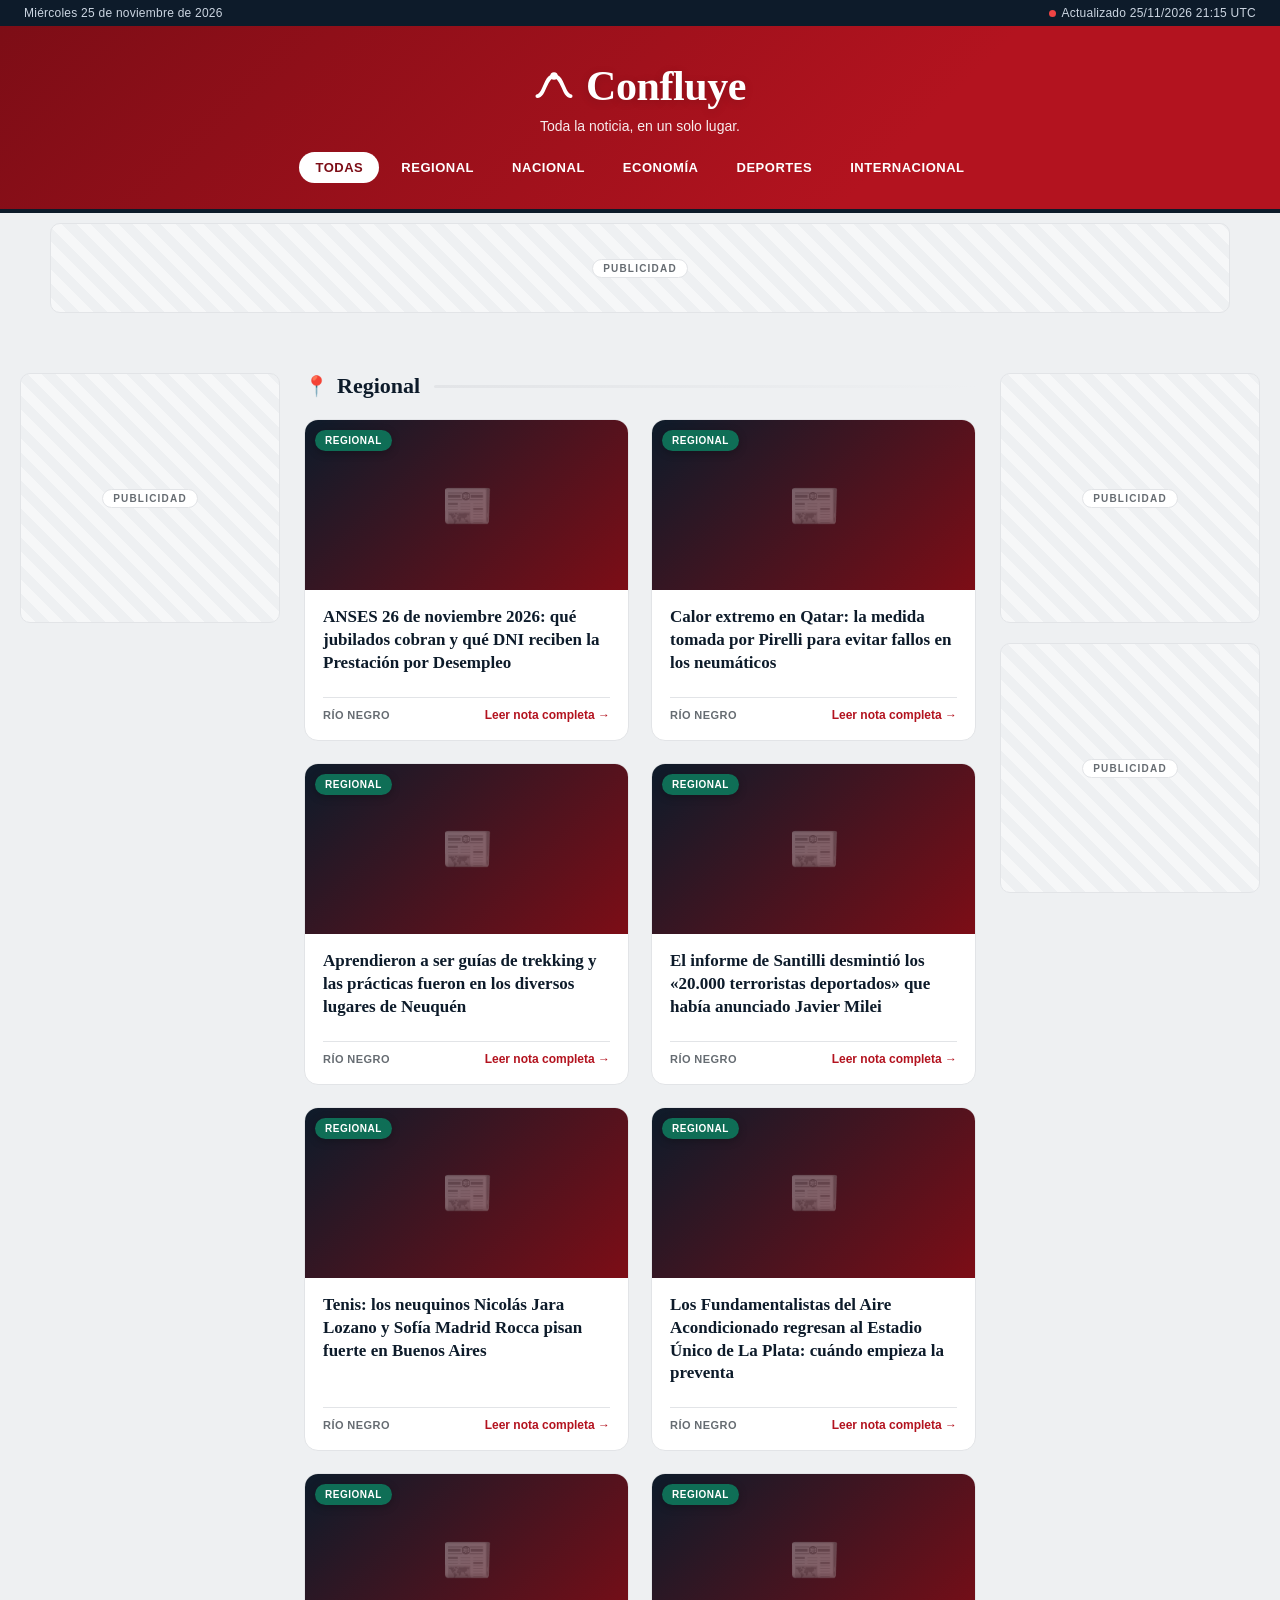
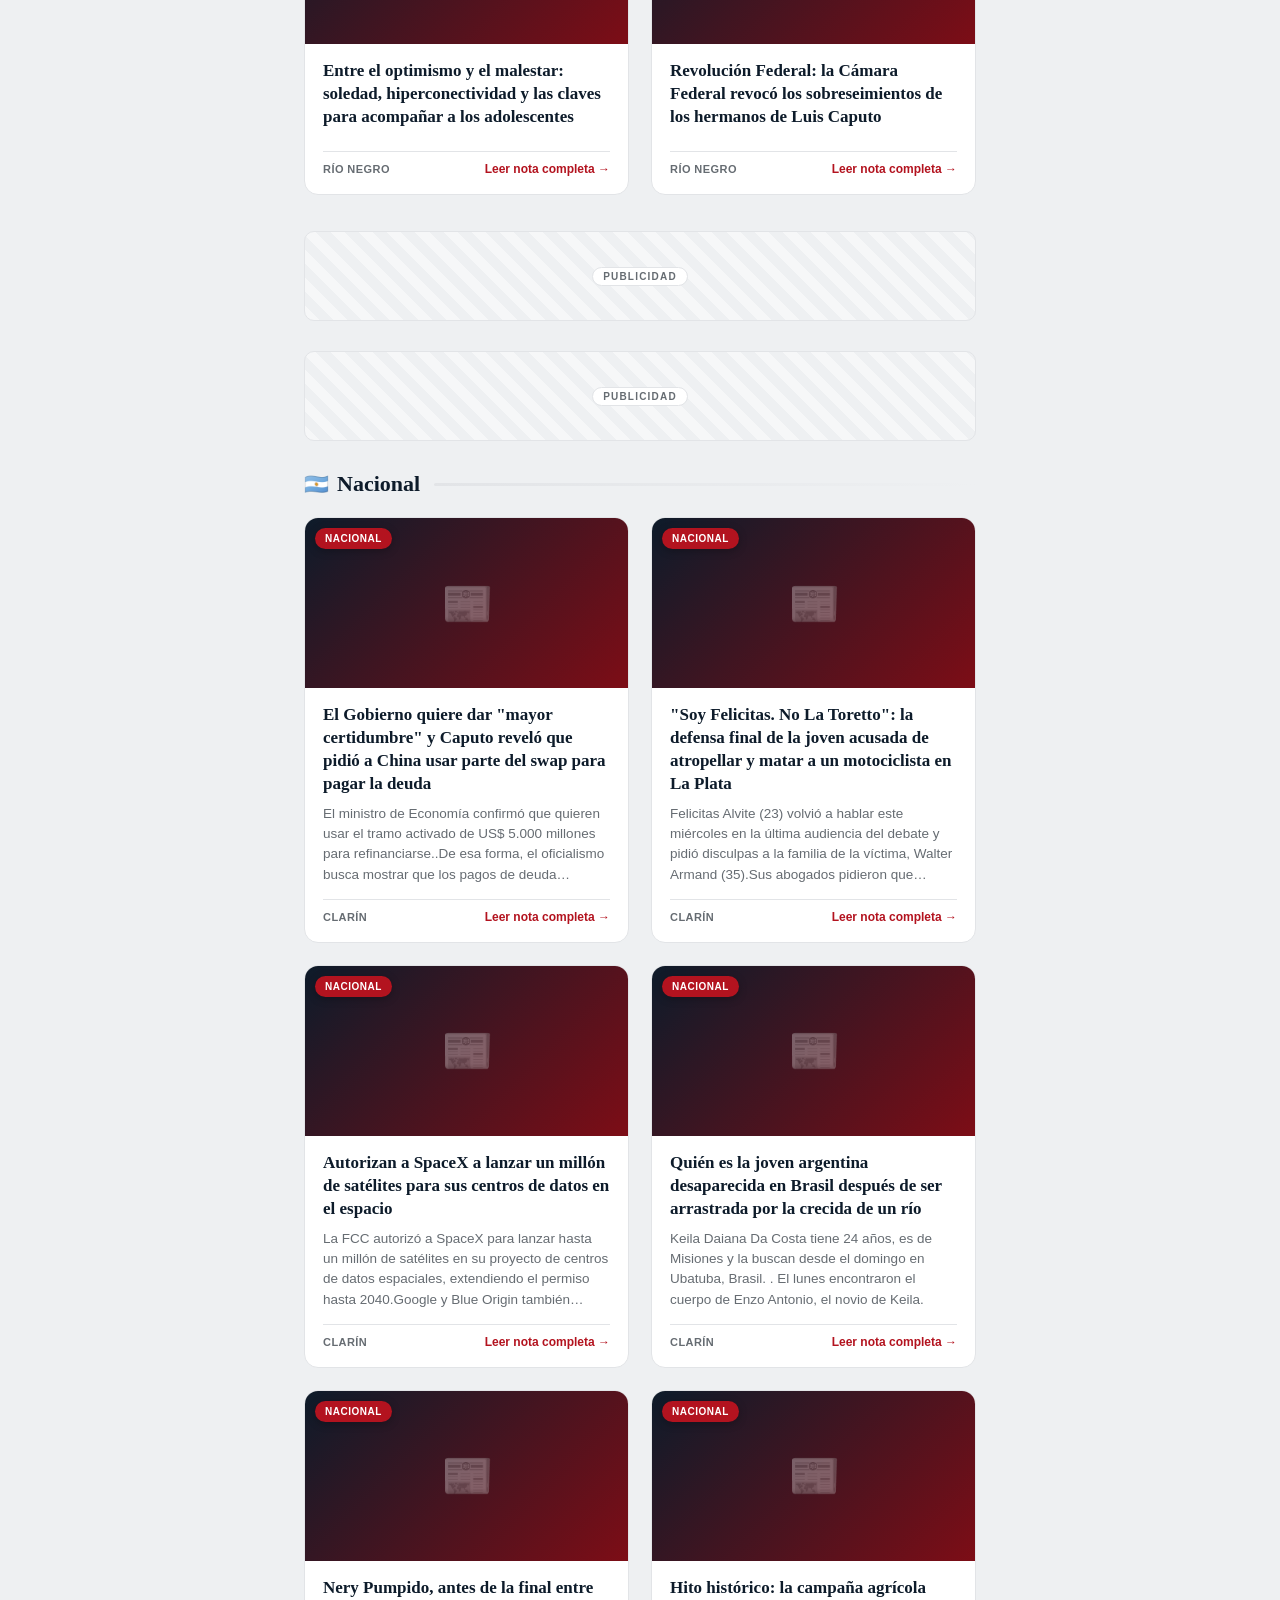
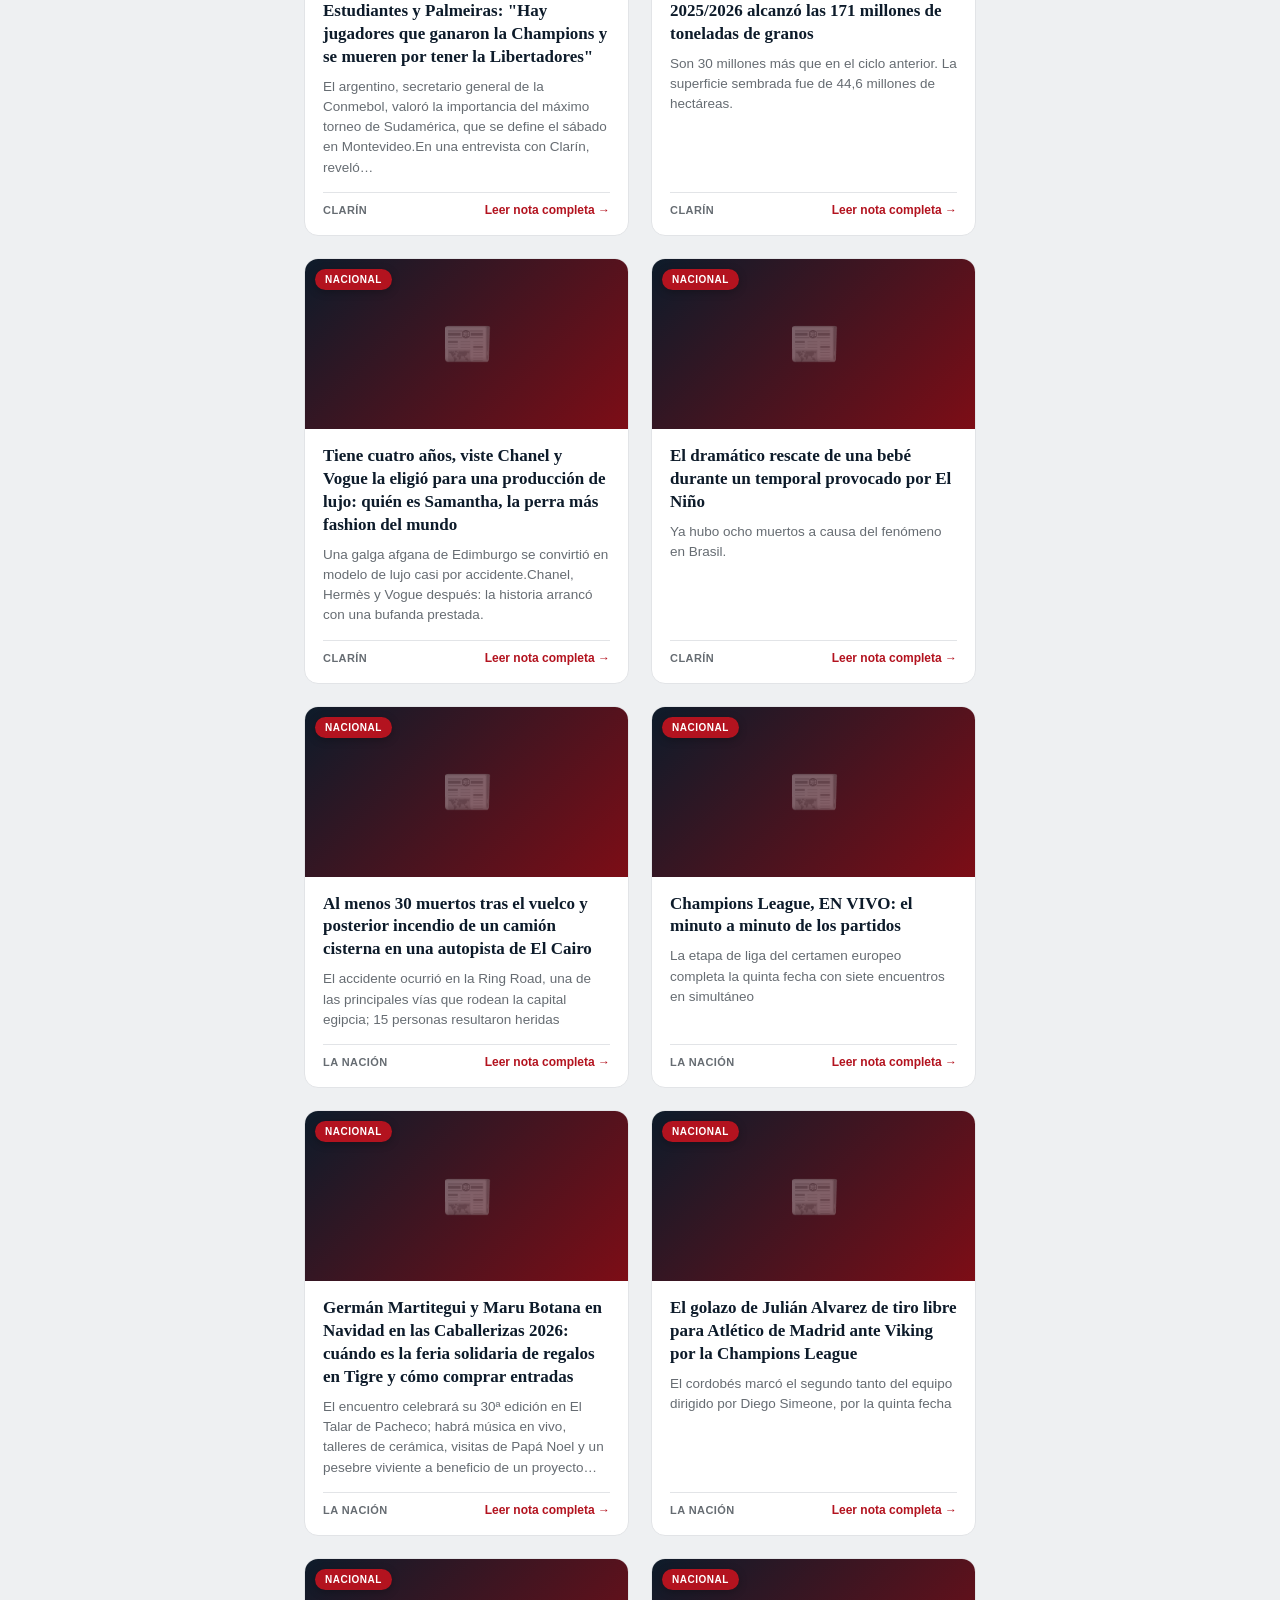
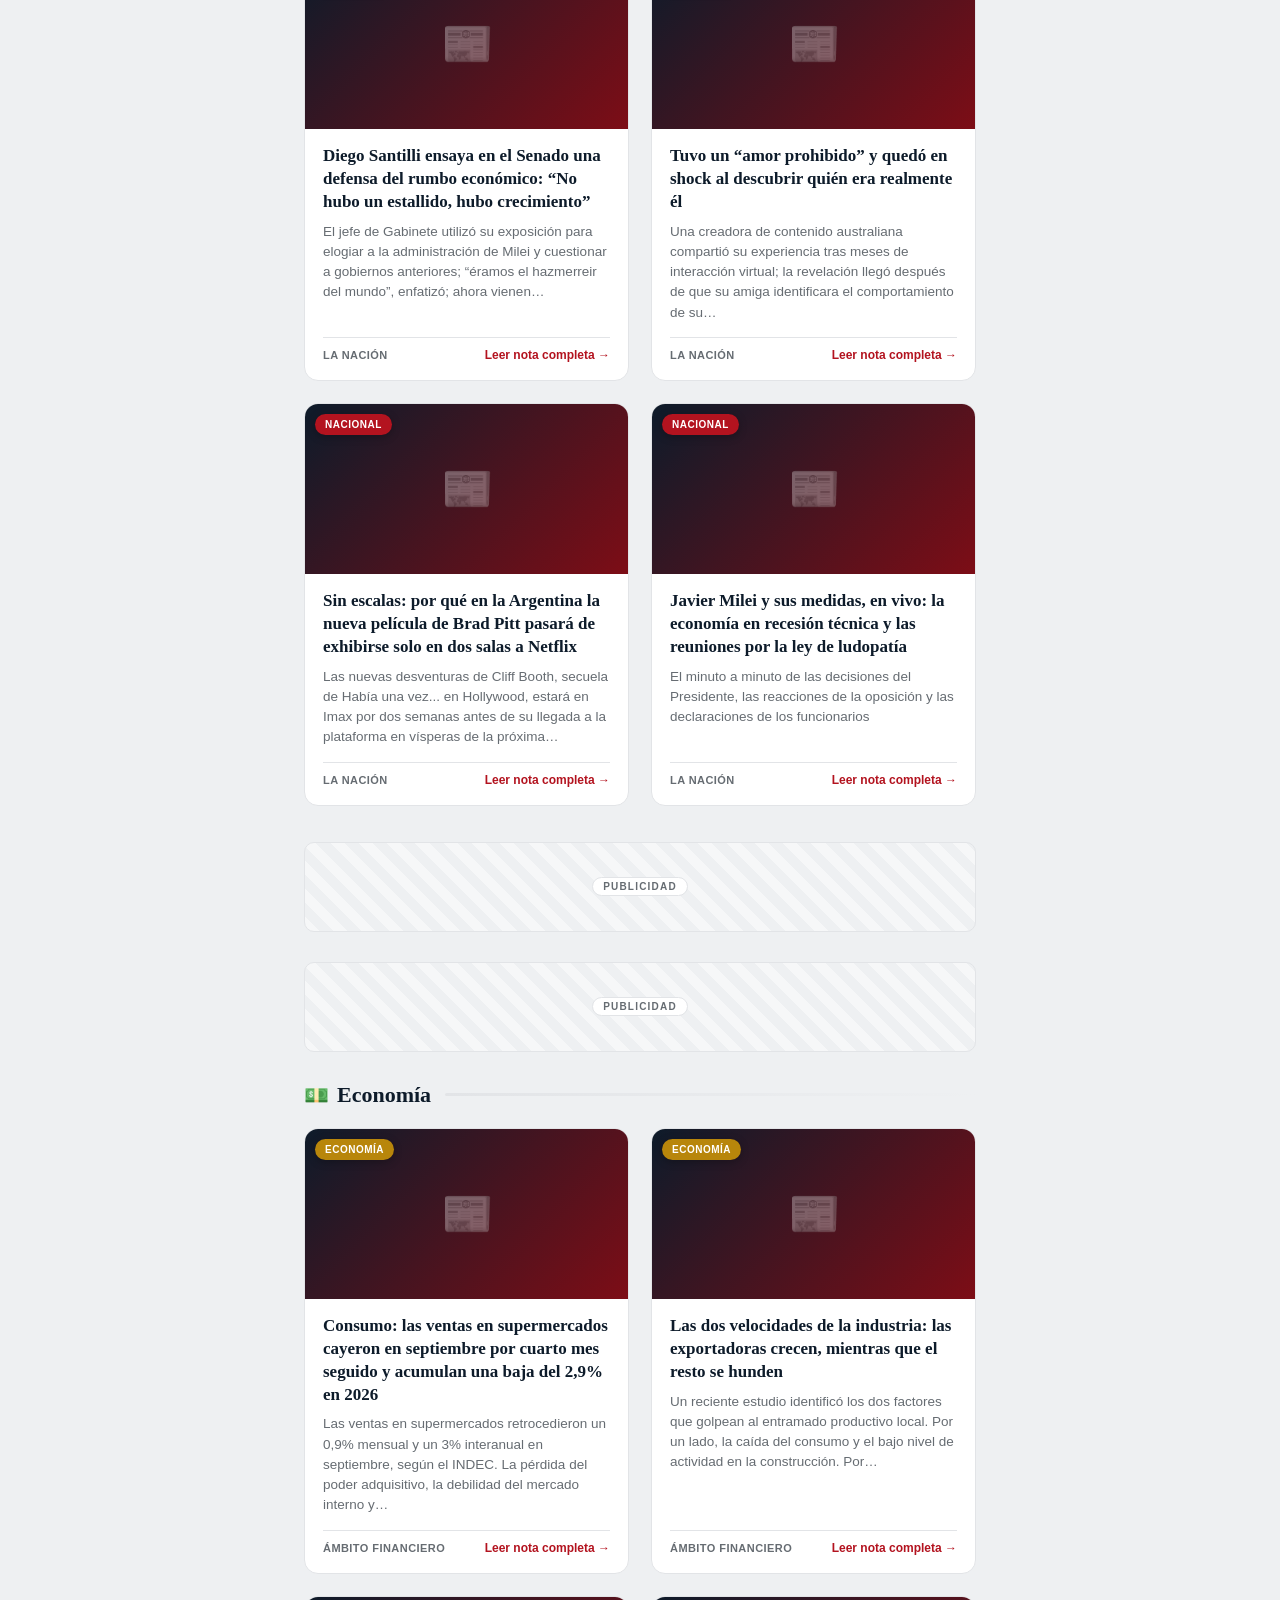
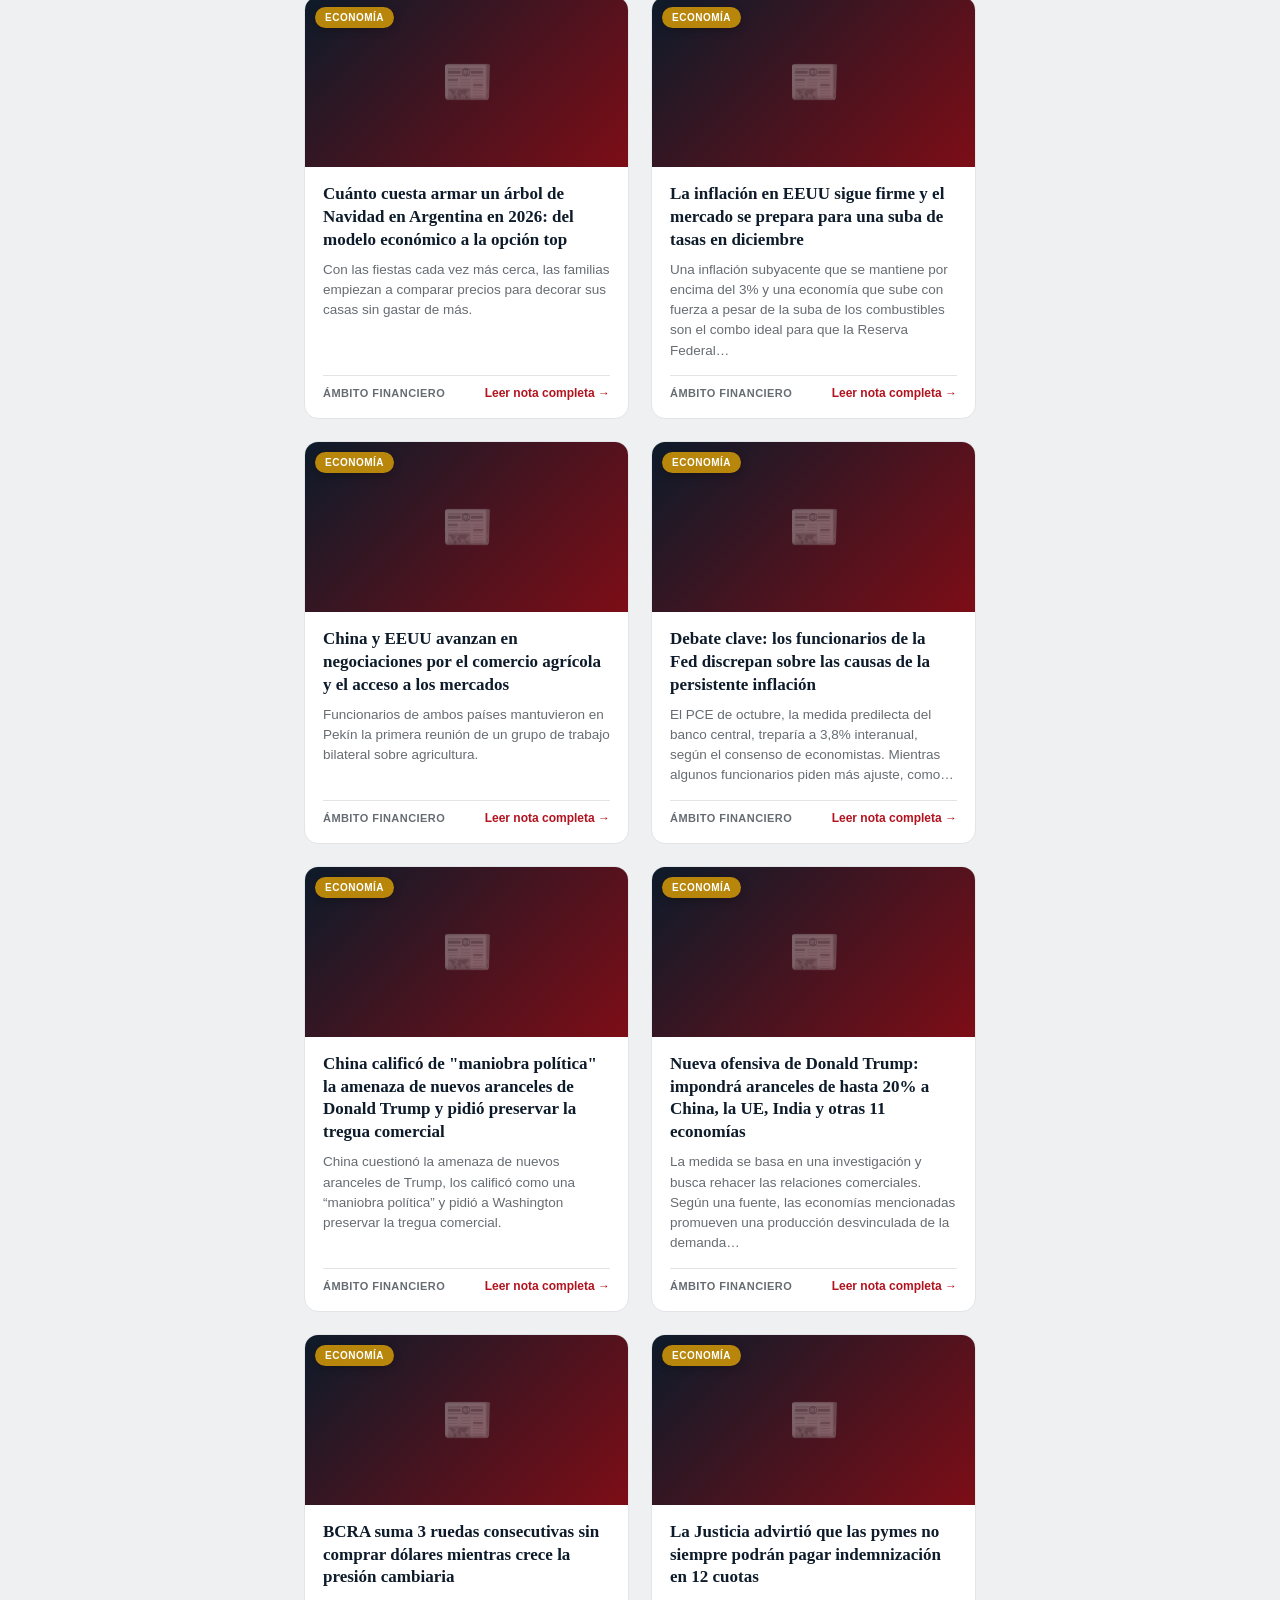
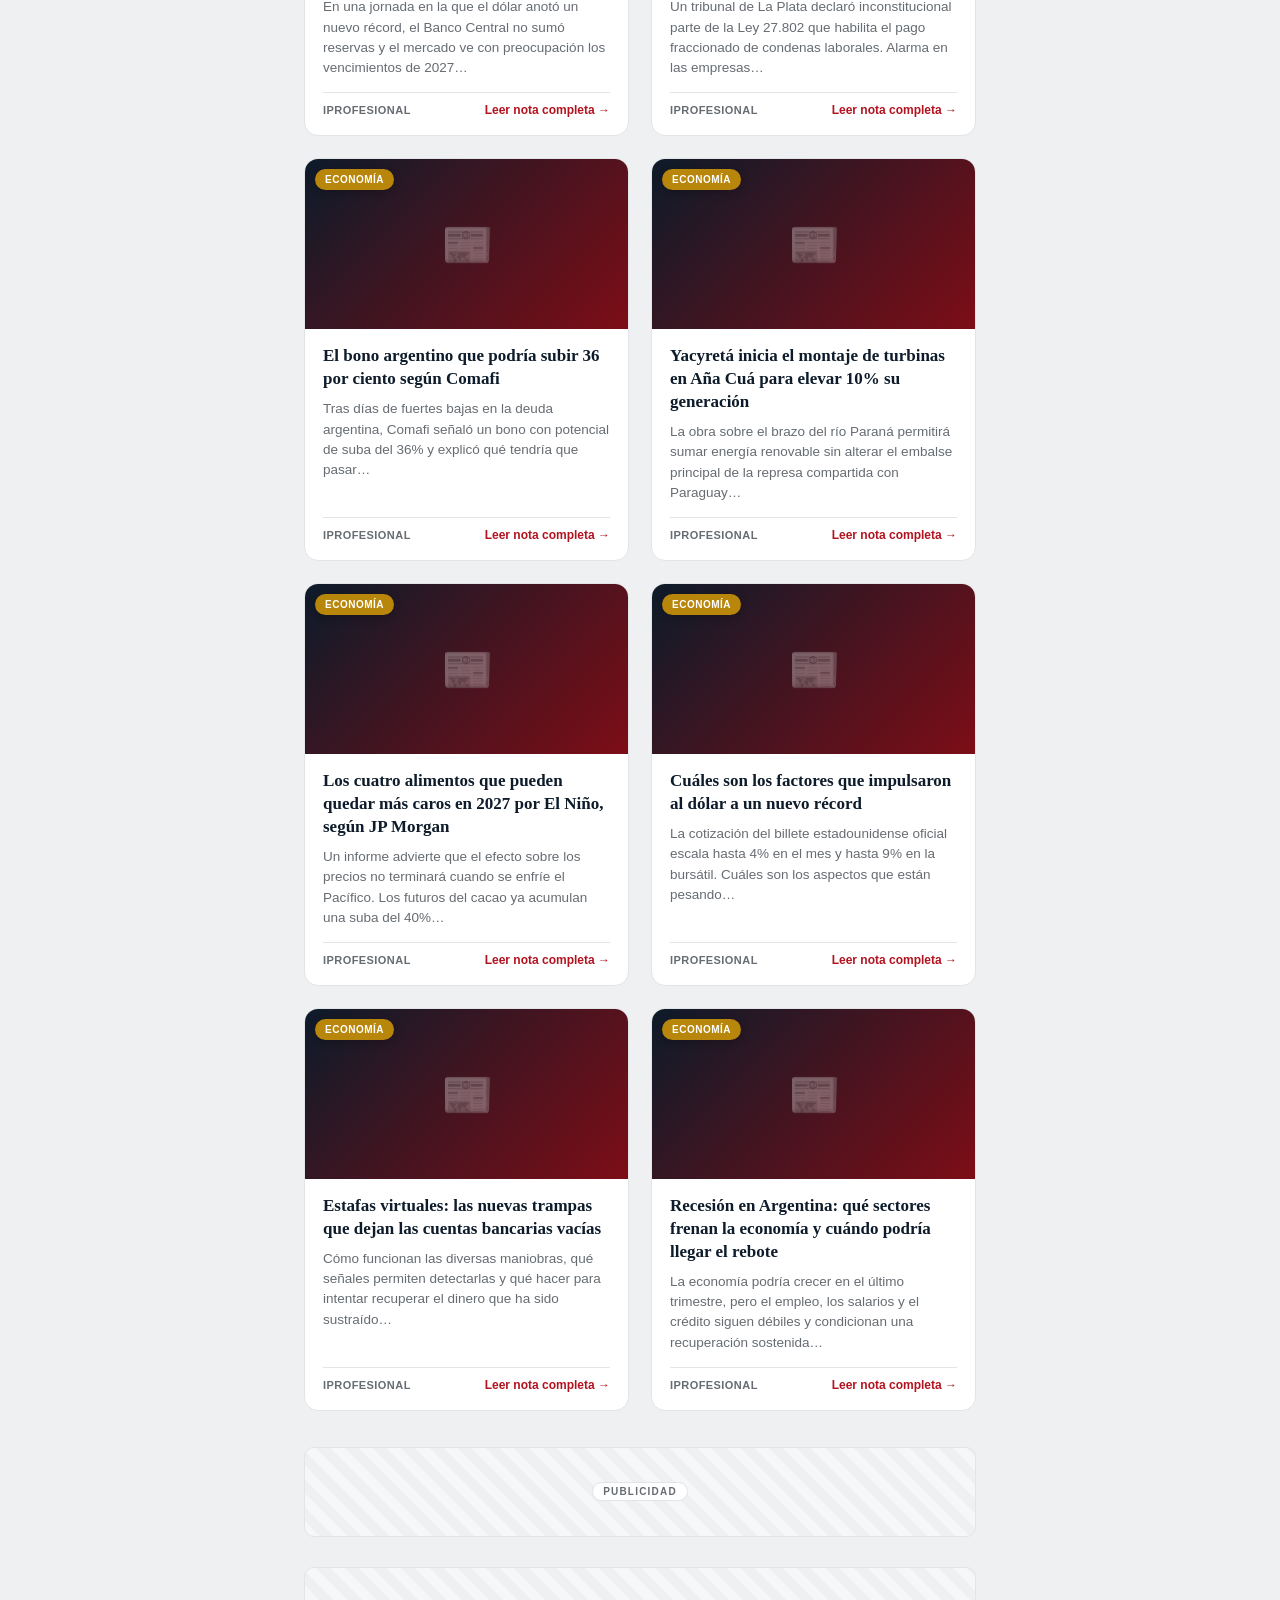
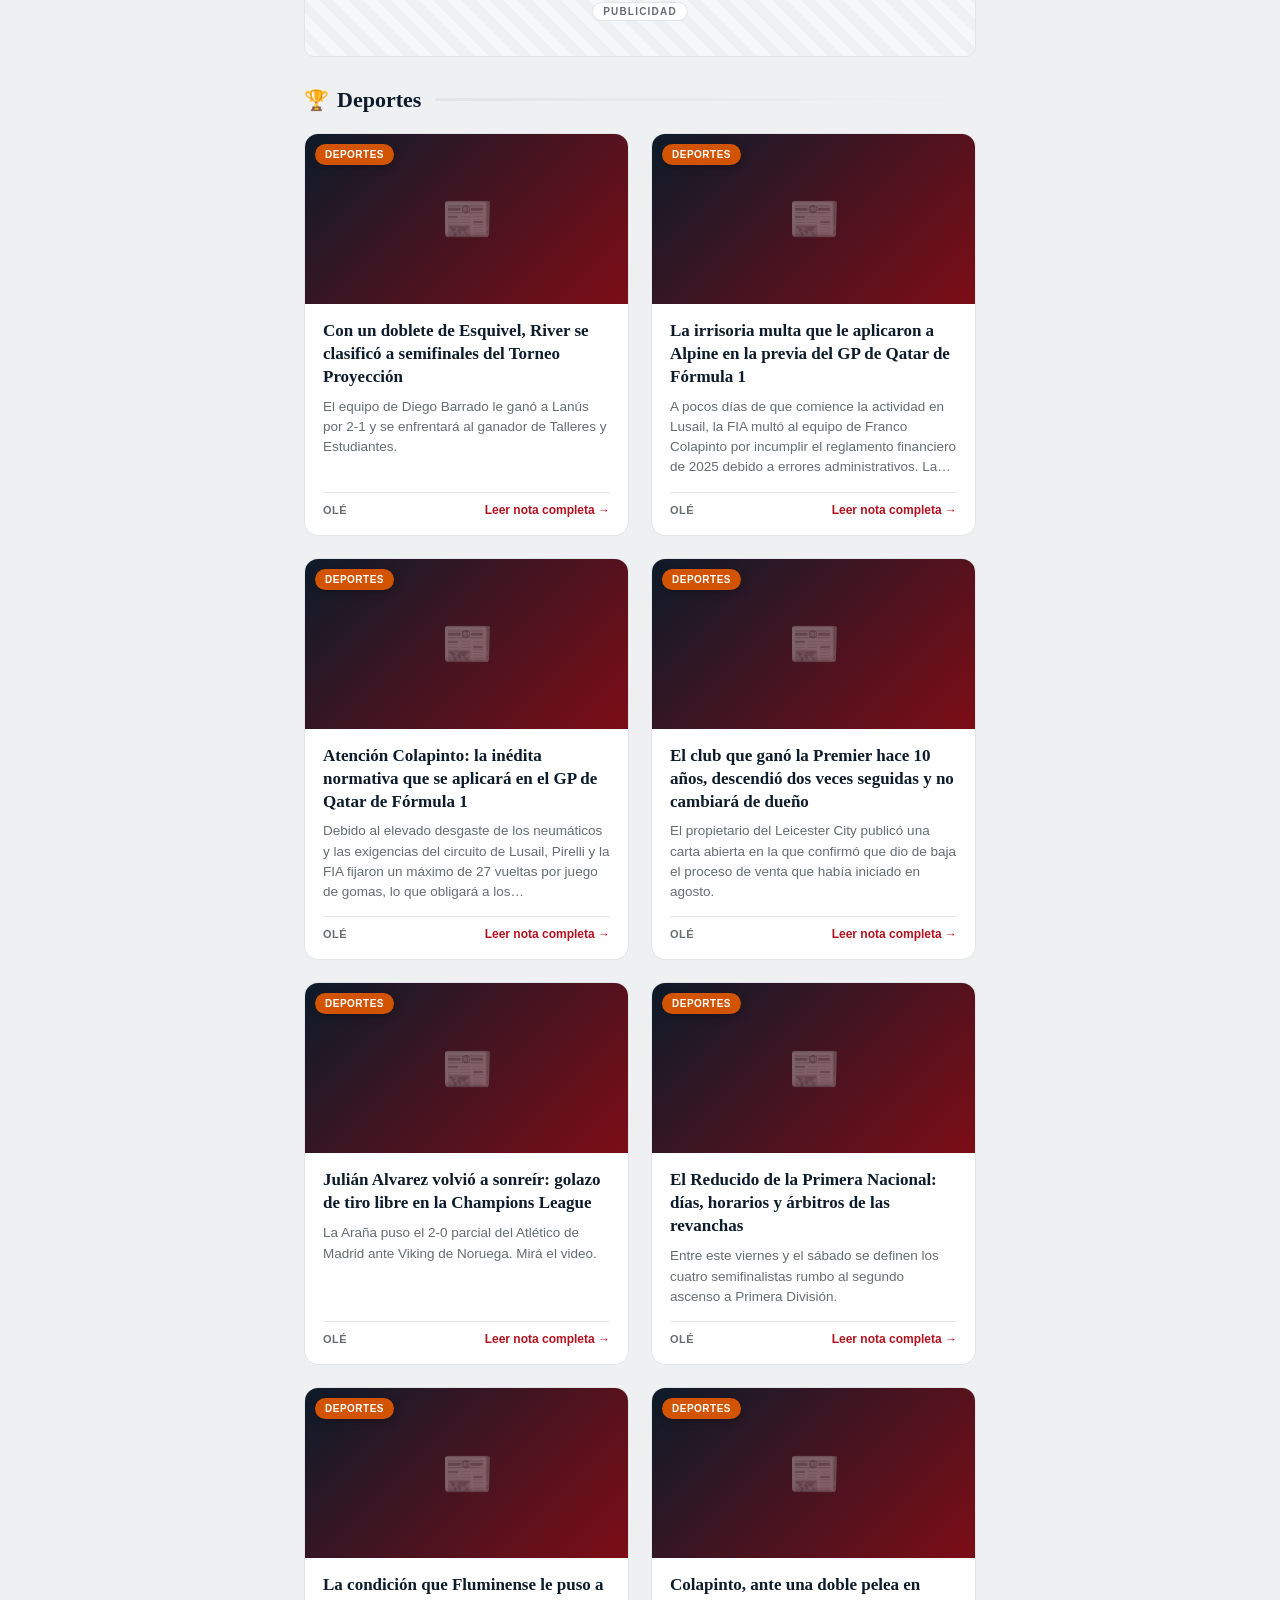
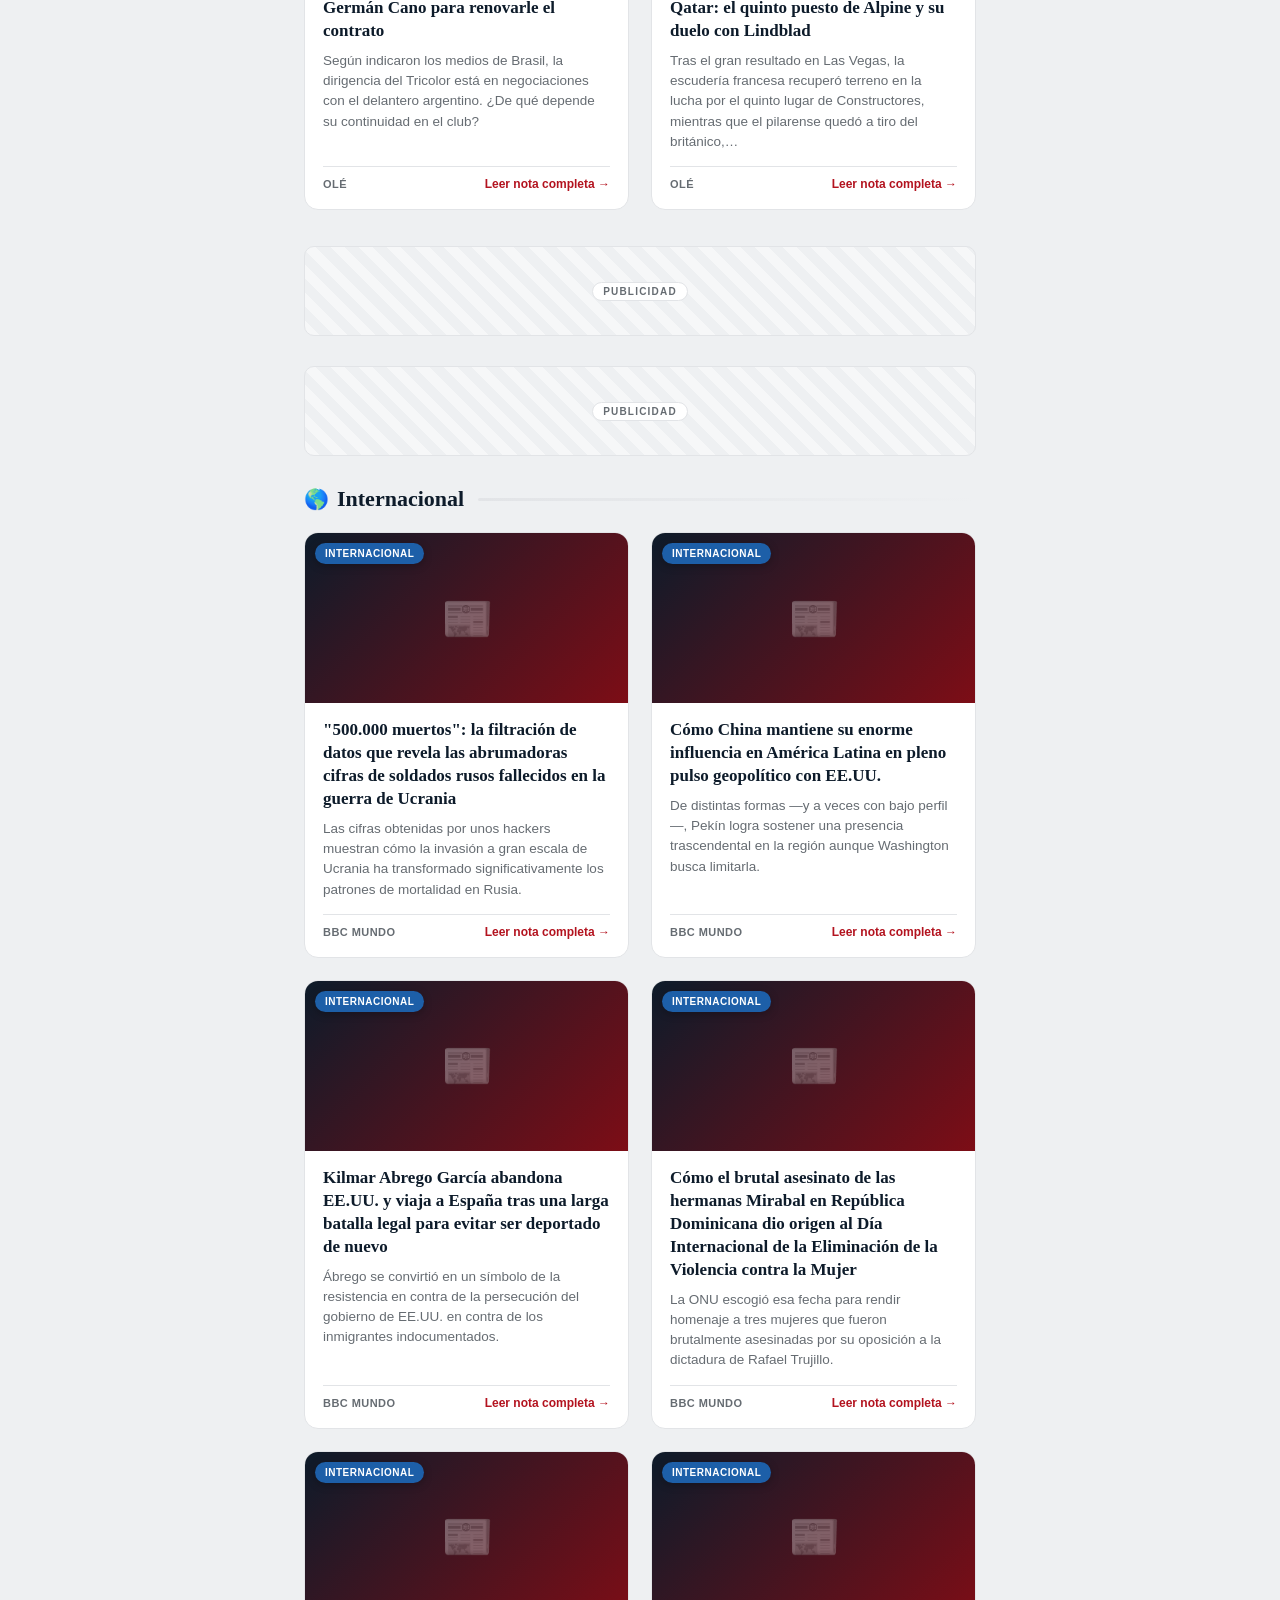
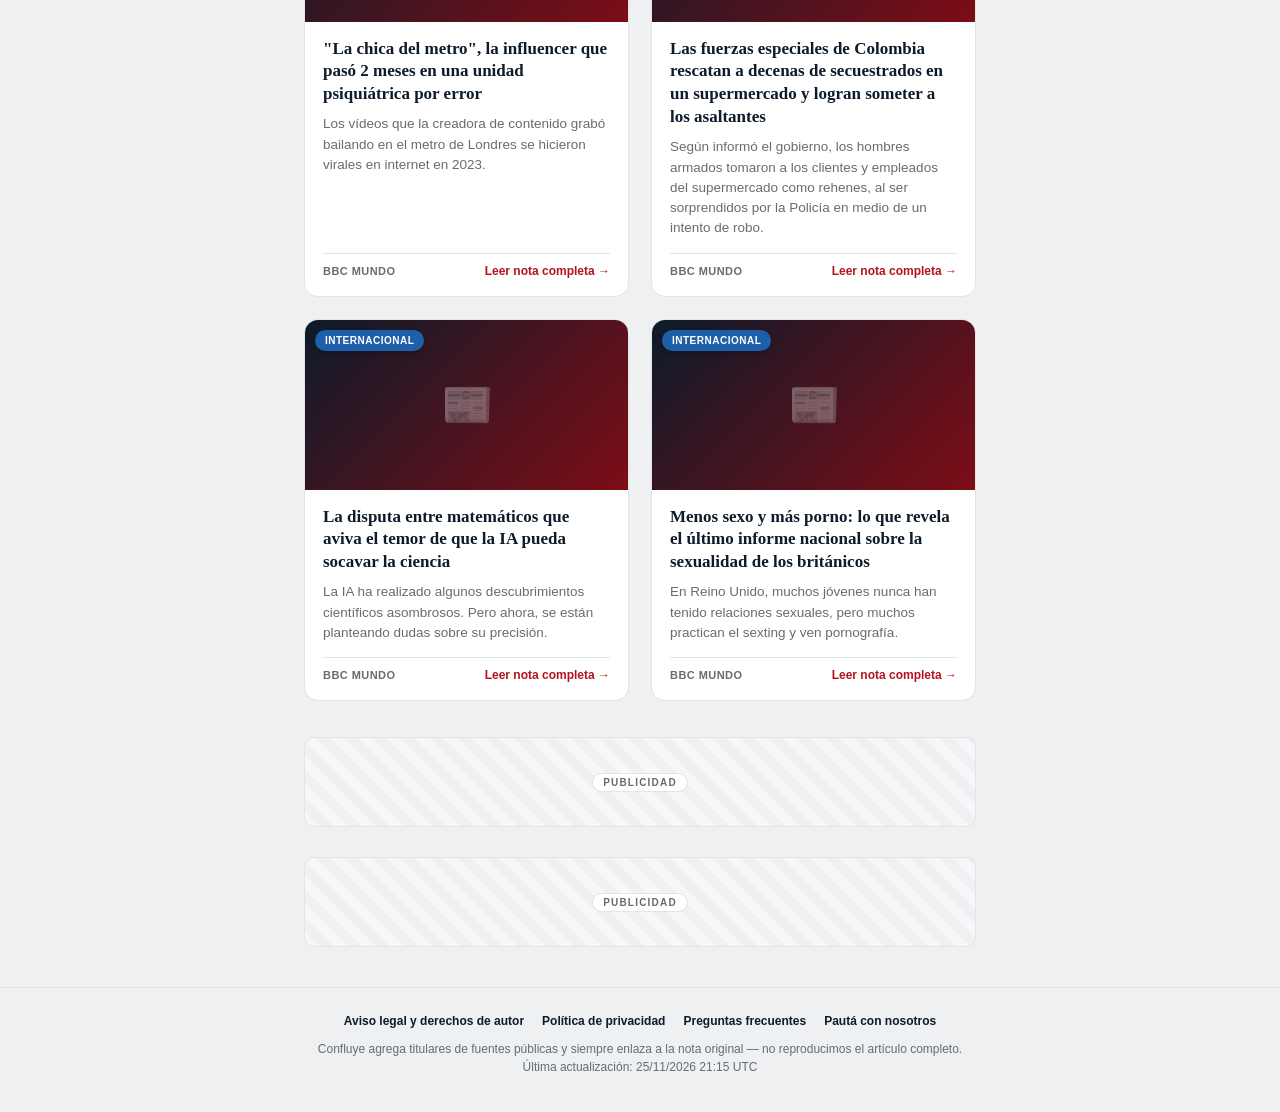
==== index.html @ f20ea4a6 "deploy: fc3b7f60d7c06379ed24254f4bce9f89e6f49eff" ====
<!DOCTYPE html>
<html lang="es">
<head>
<meta charset="UTF-8">
<meta name="viewport" content="width=device-width, initial-scale=1.0">
<title>Inicio - Confluye</title>
<meta name="description" content="Noticias regionales, nacionales, economía, deportes e internacionales, actualizadas automáticamente.">
<link rel="stylesheet" href="style.css">
<script async src="https://pagead2.googlesyndication.com/pagead/js/adsbygoogle.js?client=ca-pub-5796284292656567" crossorigin="anonymous"></script>
<script async src="https://www.googletagmanager.com/gtag/js?id=G-XXXXXXXXXX"></script>
<script>
  window.dataLayer = window.dataLayer || [];
  function gtag(){dataLayer.push(arguments);}
  gtag('js', new Date());
  gtag('config', 'G-XXXXXXXXXX');
</script>
</head>
<body>
<div class="topbar">
  <span>Miércoles 25 de noviembre de 2026</span>
  <span class="topbar-live"><span class="dot"></span> Actualizado 25/11/2026 21:15 UTC</span>
</div>
<header class="site-header">
  <div class="brand">
    <svg class="logo-mark" viewBox="0 0 48 48" xmlns="http://www.w3.org/2000/svg" aria-hidden="true">
  <path d="M4 36C13 36 13 12 24 12C35 12 35 36 44 36" stroke="#fff" stroke-width="4.5" fill="none" stroke-linecap="round"/>
  <circle cx="24" cy="12" r="4.5" fill="#fff"/>
</svg>
    <h1>Confluye</h1>
  </div>
  <p class="tagline">Toda la noticia, en un solo lugar.</p>
  <nav><a href="index.html" class="active">Todas</a><a href="regional.html" class="">Regional</a><a href="nacional.html" class="">Nacional</a><a href="economia.html" class="">Economía</a><a href="deportes.html" class="">Deportes</a><a href="internacional.html" class="">Internacional</a></nav>
</header>
<div class="ad-slot" data-ad-format="auto">
  <span class="ad-label">Publicidad</span>
  <ins class="adsbygoogle"
       style="display:block"
       data-ad-client="ca-pub-5796284292656567"
       data-ad-slot="0000000001"
       data-ad-format="auto"
       data-full-width-responsive="true"></ins>
  <script>(adsbygoogle = window.adsbygoogle || []).push({});</script>
</div>
<div class="page-layout">
<aside class="sidebar sidebar-left"><div class="ad-slot" data-ad-format="auto">
  <span class="ad-label">Publicidad</span>
  <ins class="adsbygoogle"
       style="display:block"
       data-ad-client="ca-pub-5796284292656567"
       data-ad-slot="0000000008"
       data-ad-format="auto"
       data-full-width-responsive="true"></ins>
  <script>(adsbygoogle = window.adsbygoogle || []).push({});</script>
</div></aside>
<main>
<section class="category"><div class="category-head"><h2><span class="cat-icon">📍</span>Regional</h2><span class="category-line"></span></div><div class="grid"><article class="card">
      <div class="card-media">
        <img src="https://www.rionegro.com.ar/wp-content/uploads/2026/11/Jubilados-cobro-anses.jpg?w=1200&amp;amp;h=630&amp;amp;crop=1&amp;amp;resize=1200,630" alt="" loading="lazy" onerror="this.parentElement.classList.add('no-img'); this.remove();">
        <span class="badge cat-regional">Regional</span>
      </div>
      <div class="card-body">
        <h3><a href="https://www.rionegro.com.ar/servicios/pagos-anses-jueves-26-de-noviembre-2026-que-dni-cobran-jubilaciones-superiores-y-desempleo-tras-el-cierre-de-auh-4813583/" target="_blank" rel="noopener nofollow">ANSES 26 de noviembre 2026: qué jubilados cobran y qué DNI reciben la Prestación por Desempleo</a></h3>
        <p class="summary"></p>
        <div class="meta">
          <span class="source">Río Negro</span>
          <a class="read-more" href="https://www.rionegro.com.ar/servicios/pagos-anses-jueves-26-de-noviembre-2026-que-dni-cobran-jubilaciones-superiores-y-desempleo-tras-el-cierre-de-auh-4813583/" target="_blank" rel="noopener nofollow">Leer nota completa →</a>
        </div>
      </div>
    </article><article class="card">
      <div class="card-media">
        <img src="https://www.rionegro.com.ar/wp-content/uploads/2026/11/WhatsApp-Image-2026-11-25-at-16.29.47-1.jpeg?w=1200&amp;amp;h=630&amp;amp;crop=1&amp;amp;resize=1200,630" alt="" loading="lazy" onerror="this.parentElement.classList.add('no-img'); this.remove();">
        <span class="badge cat-regional">Regional</span>
      </div>
      <div class="card-body">
        <h3><a href="https://www.rionegro.com.ar/deportes/calor-extremo-en-qatar-la-medida-tomada-por-pirelli-para-evitar-fallos-en-los-neumaticos-4813574/" target="_blank" rel="noopener nofollow">Calor extremo en Qatar: la medida tomada por Pirelli para evitar fallos en los neumáticos</a></h3>
        <p class="summary"></p>
        <div class="meta">
          <span class="source">Río Negro</span>
          <a class="read-more" href="https://www.rionegro.com.ar/deportes/calor-extremo-en-qatar-la-medida-tomada-por-pirelli-para-evitar-fallos-en-los-neumaticos-4813574/" target="_blank" rel="noopener nofollow">Leer nota completa →</a>
        </div>
      </div>
    </article><article class="card">
      <div class="card-media">
        <img src="https://www.rionegro.com.ar/wp-content/uploads/2026/11/Plaza-Huincul-trekking.jpg?w=1200&amp;amp;h=630&amp;amp;crop=1&amp;amp;resize=1200,630" alt="" loading="lazy" onerror="this.parentElement.classList.add('no-img'); this.remove();">
        <span class="badge cat-regional">Regional</span>
      </div>
      <div class="card-body">
        <h3><a href="https://www.rionegro.com.ar/sociedad/aprendieron-a-ser-guias-de-trekking-y-las-practicas-fueron-en-los-diversos-lugares-de-neuquen-4813482/" target="_blank" rel="noopener nofollow">Aprendieron a ser guías de trekking y las prácticas fueron en los diversos lugares de Neuquén</a></h3>
        <p class="summary"></p>
        <div class="meta">
          <span class="source">Río Negro</span>
          <a class="read-more" href="https://www.rionegro.com.ar/sociedad/aprendieron-a-ser-guias-de-trekking-y-las-practicas-fueron-en-los-diversos-lugares-de-neuquen-4813482/" target="_blank" rel="noopener nofollow">Leer nota completa →</a>
        </div>
      </div>
    </article><article class="card">
      <div class="card-media">
        <img src="https://www.rionegro.com.ar/wp-content/uploads/2026/11/rn-2026-11-25T172441.734.jpg?w=1200&amp;amp;h=630&amp;amp;crop=1&amp;amp;resize=1200,630" alt="" loading="lazy" onerror="this.parentElement.classList.add('no-img'); this.remove();">
        <span class="badge cat-regional">Regional</span>
      </div>
      <div class="card-body">
        <h3><a href="https://www.rionegro.com.ar/politica/el-informe-de-santilli-desmintio-los-20-000-terroristas-deportados-que-habia-anunciado-javier-milei-4813547/" target="_blank" rel="noopener nofollow">El informe de Santilli desmintió los «20.000 terroristas deportados» que había anunciado Javier Milei</a></h3>
        <p class="summary"></p>
        <div class="meta">
          <span class="source">Río Negro</span>
          <a class="read-more" href="https://www.rionegro.com.ar/politica/el-informe-de-santilli-desmintio-los-20-000-terroristas-deportados-que-habia-anunciado-javier-milei-4813547/" target="_blank" rel="noopener nofollow">Leer nota completa →</a>
        </div>
      </div>
    </article><article class="card">
      <div class="card-media">
        <img src="https://www.rionegro.com.ar/wp-content/uploads/2026/11/Diseno-sin-titulo-2026-11-25T172327.901.jpg?w=1200&amp;amp;h=630&amp;amp;crop=1&amp;amp;resize=1200,630" alt="" loading="lazy" onerror="this.parentElement.classList.add('no-img'); this.remove();">
        <span class="badge cat-regional">Regional</span>
      </div>
      <div class="card-body">
        <h3><a href="https://www.rionegro.com.ar/deportes/tenis-los-neuquinos-nicolas-jara-lozano-y-sofia-madrid-rocca-pisan-fuerte-en-buenos-aires-4813481/" target="_blank" rel="noopener nofollow">Tenis: los neuquinos Nicolás Jara Lozano y Sofía Madrid Rocca pisan fuerte en Buenos Aires</a></h3>
        <p class="summary"></p>
        <div class="meta">
          <span class="source">Río Negro</span>
          <a class="read-more" href="https://www.rionegro.com.ar/deportes/tenis-los-neuquinos-nicolas-jara-lozano-y-sofia-madrid-rocca-pisan-fuerte-en-buenos-aires-4813481/" target="_blank" rel="noopener nofollow">Leer nota completa →</a>
        </div>
      </div>
    </article><article class="card">
      <div class="card-media">
        <img src="https://www.rionegro.com.ar/wp-content/uploads/2026/11/Indio-Solari-Gaspar.jpg?w=1200&amp;amp;h=630&amp;amp;crop=1&amp;amp;resize=1200,630" alt="" loading="lazy" onerror="this.parentElement.classList.add('no-img'); this.remove();">
        <span class="badge cat-regional">Regional</span>
      </div>
      <div class="card-body">
        <h3><a href="https://www.rionegro.com.ar/cultura/los-fundamentalistas-del-aire-acondicionado-vuelven-a-la-plata-con-dos-shows-en-abril-2027-cuando-salen-las-entradas-4813533/" target="_blank" rel="noopener nofollow">Los Fundamentalistas del Aire Acondicionado regresan al Estadio Único de La Plata: cuándo empieza la preventa</a></h3>
        <p class="summary"></p>
        <div class="meta">
          <span class="source">Río Negro</span>
          <a class="read-more" href="https://www.rionegro.com.ar/cultura/los-fundamentalistas-del-aire-acondicionado-vuelven-a-la-plata-con-dos-shows-en-abril-2027-cuando-salen-las-entradas-4813533/" target="_blank" rel="noopener nofollow">Leer nota completa →</a>
        </div>
      </div>
    </article><article class="card">
      <div class="card-media">
        <img src="https://www.rionegro.com.ar/wp-content/uploads/2026/04/Adolescentes.jpg?w=1200&amp;amp;h=630&amp;amp;crop=1&amp;amp;resize=1200,630" alt="" loading="lazy" onerror="this.parentElement.classList.add('no-img'); this.remove();">
        <span class="badge cat-regional">Regional</span>
      </div>
      <div class="card-body">
        <h3><a href="https://www.rionegro.com.ar/sociedad/entre-el-optimismo-y-el-malestar-soledad-hiperconectividad-y-las-claves-para-acompanar-a-los-adolescentes-4812956/" target="_blank" rel="noopener nofollow">Entre el optimismo y el malestar: soledad, hiperconectividad y las claves para acompañar a los adolescentes</a></h3>
        <p class="summary"></p>
        <div class="meta">
          <span class="source">Río Negro</span>
          <a class="read-more" href="https://www.rionegro.com.ar/sociedad/entre-el-optimismo-y-el-malestar-soledad-hiperconectividad-y-las-claves-para-acompanar-a-los-adolescentes-4812956/" target="_blank" rel="noopener nofollow">Leer nota completa →</a>
        </div>
      </div>
    </article><article class="card">
      <div class="card-media">
        <img src="https://www.rionegro.com.ar/wp-content/uploads/2026/11/Comodoro-Py.jpg?w=1200&amp;amp;h=630&amp;amp;crop=1&amp;amp;resize=1200,630" alt="" loading="lazy" onerror="this.parentElement.classList.add('no-img'); this.remove();">
        <span class="badge cat-regional">Regional</span>
      </div>
      <div class="card-body">
        <h3><a href="https://www.rionegro.com.ar/justicia/revolucion-federal-la-camara-federal-revoco-el-sobreseimiento-de-los-hermanos-de-luis-caputo-4813477/" target="_blank" rel="noopener nofollow">Revolución Federal: la Cámara Federal revocó los sobreseimientos de los hermanos de Luis Caputo</a></h3>
        <p class="summary"></p>
        <div class="meta">
          <span class="source">Río Negro</span>
          <a class="read-more" href="https://www.rionegro.com.ar/justicia/revolucion-federal-la-camara-federal-revoco-el-sobreseimiento-de-los-hermanos-de-luis-caputo-4813477/" target="_blank" rel="noopener nofollow">Leer nota completa →</a>
        </div>
      </div>
    </article></div></section>
<div class="ad-slot" data-ad-format="auto">
  <span class="ad-label">Publicidad</span>
  <ins class="adsbygoogle"
       style="display:block"
       data-ad-client="ca-pub-5796284292656567"
       data-ad-slot="0000000002"
       data-ad-format="auto"
       data-full-width-responsive="true"></ins>
  <script>(adsbygoogle = window.adsbygoogle || []).push({});</script>
</div>
<div class="ad-slot" data-ad-format="auto">
  <span class="ad-label">Publicidad</span>
  <ins class="adsbygoogle"
       style="display:block"
       data-ad-client="ca-pub-5796284292656567"
       data-ad-slot="0000000006"
       data-ad-format="auto"
       data-full-width-responsive="true"></ins>
  <script>(adsbygoogle = window.adsbygoogle || []).push({});</script>
</div>
<section class="category"><div class="category-head"><h2><span class="cat-icon">🇦🇷</span>Nacional</h2><span class="category-line"></span></div><div class="grid"><article class="card">
      <div class="card-media">
        <img src="https://www.clarin.com/img/2026/11/25/SV8fFFKHm_1200x630__1.jpg" alt="" loading="lazy" onerror="this.parentElement.classList.add('no-img'); this.remove();">
        <span class="badge cat-nacional">Nacional</span>
      </div>
      <div class="card-body">
        <h3><a href="https://www.clarin.com/economia/gobierno-quiere-dar-mayor-certidumbre-caputo-revelo-pidio-china-usar-parte-swap-pagar-deuda_0_2nfVpqHoj6.html" target="_blank" rel="noopener nofollow">El Gobierno quiere dar &quot;mayor certidumbre&quot; y Caputo reveló que pidió a China usar parte del swap para pagar la deuda</a></h3>
        <p class="summary">El ministro de Economía confirmó que quieren usar el tramo activado de US$ 5.000 millones para refinanciarse..De esa forma, el oficialismo busca mostrar que los pagos de deuda…</p>
        <div class="meta">
          <span class="source">Clarín</span>
          <a class="read-more" href="https://www.clarin.com/economia/gobierno-quiere-dar-mayor-certidumbre-caputo-revelo-pidio-china-usar-parte-swap-pagar-deuda_0_2nfVpqHoj6.html" target="_blank" rel="noopener nofollow">Leer nota completa →</a>
        </div>
      </div>
    </article><article class="card">
      <div class="card-media">
        <img src="https://www.clarin.com/img/2024/08/06/TRSFYsFLC_1200x630__1.jpg" alt="" loading="lazy" onerror="this.parentElement.classList.add('no-img'); this.remove();">
        <span class="badge cat-nacional">Nacional</span>
      </div>
      <div class="card-body">
        <h3><a href="https://www.clarin.com/policiales/felicitas-toretto-defensa-final-joven-acusada-atropellar-matar-motociclista-plata_0_1gq3t8efLh.html" target="_blank" rel="noopener nofollow">&quot;Soy Felicitas. No La Toretto&quot;: la defensa final de la joven acusada de atropellar y matar a un motociclista en La Plata</a></h3>
        <p class="summary">Felicitas Alvite (23) volvió a hablar este miércoles en la última audiencia del debate y pidió disculpas a la familia de la víctima, Walter Armand (35).Sus abogados pidieron que…</p>
        <div class="meta">
          <span class="source">Clarín</span>
          <a class="read-more" href="https://www.clarin.com/policiales/felicitas-toretto-defensa-final-joven-acusada-atropellar-matar-motociclista-plata_0_1gq3t8efLh.html" target="_blank" rel="noopener nofollow">Leer nota completa →</a>
        </div>
      </div>
    </article><article class="card">
      <div class="card-media">
        <img src="https://www.clarin.com/img/2026/09/03/opG8cy99-_1200x630__1.jpg" alt="" loading="lazy" onerror="this.parentElement.classList.add('no-img'); this.remove();">
        <span class="badge cat-nacional">Nacional</span>
      </div>
      <div class="card-body">
        <h3><a href="https://www.clarin.com/estados-unidos/autorizan-a-spacex-a-lanzar-un-millon-de-satelites-para-sus-centros-de-datos-en-el-espacio_0_T43kTLzTvK.html" target="_blank" rel="noopener nofollow">Autorizan a SpaceX a lanzar un millón de satélites para sus centros de datos en el espacio</a></h3>
        <p class="summary">La FCC autorizó a SpaceX para lanzar hasta un millón de satélites en su proyecto de centros de datos espaciales, extendiendo el permiso hasta 2040.Google y Blue Origin también…</p>
        <div class="meta">
          <span class="source">Clarín</span>
          <a class="read-more" href="https://www.clarin.com/estados-unidos/autorizan-a-spacex-a-lanzar-un-millon-de-satelites-para-sus-centros-de-datos-en-el-espacio_0_T43kTLzTvK.html" target="_blank" rel="noopener nofollow">Leer nota completa →</a>
        </div>
      </div>
    </article><article class="card">
      <div class="card-media">
        <img src="https://www.clarin.com/img/2026/11/25/_LQw9W8HD_1200x630__1.jpg" alt="" loading="lazy" onerror="this.parentElement.classList.add('no-img'); this.remove();">
        <span class="badge cat-nacional">Nacional</span>
      </div>
      <div class="card-body">
        <h3><a href="https://www.clarin.com/sociedad/joven-argentina-desaparecida-brasil-despues-arrastrada-crecida-rio_0_Fxt8jpPyu0.html" target="_blank" rel="noopener nofollow">Quién es la joven argentina desaparecida en Brasil después de ser arrastrada por la crecida de un río</a></h3>
        <p class="summary">Keila Daiana Da Costa tiene 24 años, es de Misiones y la buscan desde el domingo en Ubatuba, Brasil. . El lunes encontraron el cuerpo de Enzo Antonio, el novio de Keila.</p>
        <div class="meta">
          <span class="source">Clarín</span>
          <a class="read-more" href="https://www.clarin.com/sociedad/joven-argentina-desaparecida-brasil-despues-arrastrada-crecida-rio_0_Fxt8jpPyu0.html" target="_blank" rel="noopener nofollow">Leer nota completa →</a>
        </div>
      </div>
    </article><article class="card">
      <div class="card-media">
        <img src="https://www.clarin.com/img/2026/11/25/f7SN2HBKx_1200x630__1.jpg" alt="" loading="lazy" onerror="this.parentElement.classList.add('no-img'); this.remove();">
        <span class="badge cat-nacional">Nacional</span>
      </div>
      <div class="card-body">
        <h3><a href="https://www.clarin.com/deportes/nery-pumpido-final-estudiantes-palmeiras-jugadores-ganaron-champions-mueren-tener-libertadores_0_VCME70Mxv8.html" target="_blank" rel="noopener nofollow">Nery Pumpido, antes de la final entre Estudiantes y Palmeiras: &quot;Hay jugadores que ganaron la Champions y se mueren por tener la Libertadores&quot;</a></h3>
        <p class="summary">El argentino, secretario general de la Conmebol, valoró la importancia del máximo torneo de Sudamérica, que se define el sábado en Montevideo.En una entrevista con Clarín, reveló…</p>
        <div class="meta">
          <span class="source">Clarín</span>
          <a class="read-more" href="https://www.clarin.com/deportes/nery-pumpido-final-estudiantes-palmeiras-jugadores-ganaron-champions-mueren-tener-libertadores_0_VCME70Mxv8.html" target="_blank" rel="noopener nofollow">Leer nota completa →</a>
        </div>
      </div>
    </article><article class="card">
      <div class="card-media">
        <img src="https://www.clarin.com/img/2023/05/02/DB22AyaRP_1200x630__1.jpg" alt="" loading="lazy" onerror="this.parentElement.classList.add('no-img'); this.remove();">
        <span class="badge cat-nacional">Nacional</span>
      </div>
      <div class="card-body">
        <h3><a href="https://www.clarin.com/rural/hito-historico-campana-agricola-20252026-alcanzo-171-millones-toneladas-granos_0_tJBQH0tJ8V.html" target="_blank" rel="noopener nofollow">Hito histórico: la campaña agrícola 2025/2026 alcanzó las 171 millones de toneladas de granos</a></h3>
        <p class="summary">Son 30 millones más que en el ciclo anterior. La superficie sembrada fue de 44,6 millones de hectáreas.</p>
        <div class="meta">
          <span class="source">Clarín</span>
          <a class="read-more" href="https://www.clarin.com/rural/hito-historico-campana-agricola-20252026-alcanzo-171-millones-toneladas-granos_0_tJBQH0tJ8V.html" target="_blank" rel="noopener nofollow">Leer nota completa →</a>
        </div>
      </div>
    </article><article class="card">
      <div class="card-media">
        <img src="https://www.clarin.com/img/2026/11/25/CiDxit_N-_1200x630__1.jpg" alt="" loading="lazy" onerror="this.parentElement.classList.add('no-img'); this.remove();">
        <span class="badge cat-nacional">Nacional</span>
      </div>
      <div class="card-body">
        <h3><a href="https://www.clarin.com/internacional/anos-viste-chanel-vogue-eligio-produccion-lujo-samantha-perra-fashion-mundo_0_npsNNb0xAd.html" target="_blank" rel="noopener nofollow">Tiene cuatro años, viste Chanel y Vogue la eligió para una producción de lujo: quién es Samantha, la perra más fashion del mundo</a></h3>
        <p class="summary">Una galga afgana de Edimburgo se convirtió en modelo de lujo casi por accidente.Chanel, Hermès y Vogue después: la historia arrancó con una bufanda prestada.</p>
        <div class="meta">
          <span class="source">Clarín</span>
          <a class="read-more" href="https://www.clarin.com/internacional/anos-viste-chanel-vogue-eligio-produccion-lujo-samantha-perra-fashion-mundo_0_npsNNb0xAd.html" target="_blank" rel="noopener nofollow">Leer nota completa →</a>
        </div>
      </div>
    </article><article class="card">
      <div class="card-media">
        <img src="https://www.clarin.com/img/2026/11/25/7wc08HYgY_1200x630__1.jpg" alt="" loading="lazy" onerror="this.parentElement.classList.add('no-img'); this.remove();">
        <span class="badge cat-nacional">Nacional</span>
      </div>
      <div class="card-body">
        <h3><a href="https://www.clarin.com/internacional/dramatico-rescate-bebe-temporal-provocado-nino_0_XtJDsaLhik.html" target="_blank" rel="noopener nofollow">El dramático rescate de una bebé durante un temporal provocado por El Niño</a></h3>
        <p class="summary">Ya hubo ocho muertos a causa del fenómeno en Brasil.</p>
        <div class="meta">
          <span class="source">Clarín</span>
          <a class="read-more" href="https://www.clarin.com/internacional/dramatico-rescate-bebe-temporal-provocado-nino_0_XtJDsaLhik.html" target="_blank" rel="noopener nofollow">Leer nota completa →</a>
        </div>
      </div>
    </article><article class="card">
      <div class="card-media">
        <img src="https://resizer.glanacion.com/resizer/v2/WA63EGD6CFEGBOCO6ZI5UZWZRY.jpg?auth=b2498c3ffbdf8eed790f9b2a5f2709c963e08fceb3412cb667ef5e587f73763b&amp;smart=true&amp;width=1024&amp;height=768" alt="" loading="lazy" onerror="this.parentElement.classList.add('no-img'); this.remove();">
        <span class="badge cat-nacional">Nacional</span>
      </div>
      <div class="card-body">
        <h3><a href="https://www.lanacion.com.ar/el-mundo/al-menos-30-muertos-tras-el-vuelco-y-posterior-incendio-de-un-camion-cisterna-en-una-autopista-de-el-nid25112026/" target="_blank" rel="noopener nofollow">Al menos 30 muertos tras el vuelco y posterior incendio de un camión cisterna en una autopista de El Cairo</a></h3>
        <p class="summary">El accidente ocurrió en la Ring Road, una de las principales vías que rodean la capital egipcia; 15 personas resultaron heridas</p>
        <div class="meta">
          <span class="source">La Nación</span>
          <a class="read-more" href="https://www.lanacion.com.ar/el-mundo/al-menos-30-muertos-tras-el-vuelco-y-posterior-incendio-de-un-camion-cisterna-en-una-autopista-de-el-nid25112026/" target="_blank" rel="noopener nofollow">Leer nota completa →</a>
        </div>
      </div>
    </article><article class="card">
      <div class="card-media">
        <img src="https://resizer.glanacion.com/resizer/v2/TQJJTRBVLBEW5LXO4P3UUH4HB4.JPG?auth=b538b45d89373e136221d92cb3e29f57eb0525ea7b96db5802f8bca3e387df88&amp;smart=true&amp;width=4654&amp;height=3103" alt="" loading="lazy" onerror="this.parentElement.classList.add('no-img'); this.remove();">
        <span class="badge cat-nacional">Nacional</span>
      </div>
      <div class="card-body">
        <h3><a href="https://www.lanacion.com.ar/deportes/futbol/champions-league-en-vivo-nid25112026/" target="_blank" rel="noopener nofollow">Champions League, EN VIVO: el minuto a minuto de los partidos</a></h3>
        <p class="summary">La etapa de liga del certamen europeo completa la quinta fecha con siete encuentros en simultáneo</p>
        <div class="meta">
          <span class="source">La Nación</span>
          <a class="read-more" href="https://www.lanacion.com.ar/deportes/futbol/champions-league-en-vivo-nid25112026/" target="_blank" rel="noopener nofollow">Leer nota completa →</a>
        </div>
      </div>
    </article><article class="card">
      <div class="card-media">
        <img src="https://resizer.glanacion.com/resizer/v2/FRRRZ2A6FBBERB6X3ESLZCFIKY.png?auth=bdac53b18369342d51e55e991d1f91ee128ccdf78ea73bbb12c7377a9d27a2e1&amp;smart=true&amp;width=2000&amp;height=1333" alt="" loading="lazy" onerror="this.parentElement.classList.add('no-img'); this.remove();">
        <span class="badge cat-nacional">Nacional</span>
      </div>
      <div class="card-body">
        <h3><a href="https://www.lanacion.com.ar/que-sale/german-martitegui-y-maru-botana-en-navidad-en-las-caballerizas-2026-cuando-es-la-feria-solidaria-de-nid24112026/" target="_blank" rel="noopener nofollow">Germán Martitegui y Maru Botana en Navidad en las Caballerizas 2026: cuándo es la feria solidaria de regalos en Tigre y cómo comprar entradas</a></h3>
        <p class="summary">El encuentro celebrará su 30ª edición en El Talar de Pacheco; habrá música en vivo, talleres de cerámica, visitas de Papá Noel y un pesebre viviente a beneficio de un proyecto…</p>
        <div class="meta">
          <span class="source">La Nación</span>
          <a class="read-more" href="https://www.lanacion.com.ar/que-sale/german-martitegui-y-maru-botana-en-navidad-en-las-caballerizas-2026-cuando-es-la-feria-solidaria-de-nid24112026/" target="_blank" rel="noopener nofollow">Leer nota completa →</a>
        </div>
      </div>
    </article><article class="card">
      <div class="card-media">
        <img src="https://resizer.glanacion.com/resizer/v2/STXXNLI73ZFBFAEIHK6QBCTJMI.JPG?auth=e503c678b000365385e89d2eb4e1588467c4b4b461897e0ddb0c0ce77da3dcbc&amp;smart=true&amp;width=4093&amp;height=2729" alt="" loading="lazy" onerror="this.parentElement.classList.add('no-img'); this.remove();">
        <span class="badge cat-nacional">Nacional</span>
      </div>
      <div class="card-body">
        <h3><a href="https://www.lanacion.com.ar/deportes/futbol/el-golazo-de-julian-alvarez-de-tiro-libre-para-atletico-de-madrid-ante-viking-por-la-champions-nid25112026/" target="_blank" rel="noopener nofollow">El golazo de Julián Alvarez de tiro libre para Atlético de Madrid ante Viking por la Champions League</a></h3>
        <p class="summary">El cordobés marcó el segundo tanto del equipo dirigido por Diego Simeone, por la quinta fecha</p>
        <div class="meta">
          <span class="source">La Nación</span>
          <a class="read-more" href="https://www.lanacion.com.ar/deportes/futbol/el-golazo-de-julian-alvarez-de-tiro-libre-para-atletico-de-madrid-ante-viking-por-la-champions-nid25112026/" target="_blank" rel="noopener nofollow">Leer nota completa →</a>
        </div>
      </div>
    </article><article class="card">
      <div class="card-media">
        <img src="https://resizer.glanacion.com/resizer/v2/274J2ZVB6JFRBGV4ZLHXE4MC6U.jpg?auth=fa51c08d60b51c9f748ad30b794a54d6263f28e49df1565f5da7807f347ff639&amp;smart=true&amp;width=2808&amp;height=1925" alt="" loading="lazy" onerror="this.parentElement.classList.add('no-img'); this.remove();">
        <span class="badge cat-nacional">Nacional</span>
      </div>
      <div class="card-body">
        <h3><a href="https://www.lanacion.com.ar/politica/diego-santilli-ensaya-en-el-senado-una-defensa-del-rumbo-economico-no-hubo-un-estallido-hubo-nid25112026/" target="_blank" rel="noopener nofollow">Diego Santilli ensaya en el Senado una defensa del rumbo económico: “No hubo un estallido, hubo crecimiento”</a></h3>
        <p class="summary">El jefe de Gabinete utilizó su exposición para elogiar a la administración de Milei y cuestionar a gobiernos anteriores; “éramos el hazmerreir del mundo”, enfatizó; ahora vienen…</p>
        <div class="meta">
          <span class="source">La Nación</span>
          <a class="read-more" href="https://www.lanacion.com.ar/politica/diego-santilli-ensaya-en-el-senado-una-defensa-del-rumbo-economico-no-hubo-un-estallido-hubo-nid25112026/" target="_blank" rel="noopener nofollow">Leer nota completa →</a>
        </div>
      </div>
    </article><article class="card">
      <div class="card-media">
        <img src="https://resizer.glanacion.com/resizer/v2/SFOIKPTCUZG4XF7A2L5LCU4L7M.jpg?auth=0199d74d641e6e96eae6f94ca70eff829f41b4251a354cf321f5527c06ae888d&amp;smart=true&amp;width=1061&amp;height=796" alt="" loading="lazy" onerror="this.parentElement.classList.add('no-img'); this.remove();">
        <span class="badge cat-nacional">Nacional</span>
      </div>
      <div class="card-body">
        <h3><a href="https://www.lanacion.com.ar/lifestyle/tuvo-un-amor-prohibido-y-quedo-en-shock-al-descubrir-quien-era-realmente-el-nid25112026/" target="_blank" rel="noopener nofollow">Tuvo un “amor prohibido” y quedó en shock al descubrir quién era realmente él</a></h3>
        <p class="summary">Una creadora de contenido australiana compartió su experiencia tras meses de interacción virtual; la revelación llegó después de que su amiga identificara el comportamiento de su…</p>
        <div class="meta">
          <span class="source">La Nación</span>
          <a class="read-more" href="https://www.lanacion.com.ar/lifestyle/tuvo-un-amor-prohibido-y-quedo-en-shock-al-descubrir-quien-era-realmente-el-nid25112026/" target="_blank" rel="noopener nofollow">Leer nota completa →</a>
        </div>
      </div>
    </article><article class="card">
      <div class="card-media">
        <img src="https://resizer.glanacion.com/resizer/v2/JC3EJGUOQZDQNII57HN4U4EQXM.jpg?auth=003c407655905c2b280d4c21b9ececdf29f49a8c270bb558a20d456b5d66e0f7&amp;smart=true&amp;width=1531&amp;height=1021" alt="" loading="lazy" onerror="this.parentElement.classList.add('no-img'); this.remove();">
        <span class="badge cat-nacional">Nacional</span>
      </div>
      <div class="card-body">
        <h3><a href="https://www.lanacion.com.ar/espectaculos/cine/sin-terminos-medios-la-nueva-pelicula-de-brad-pitt-pasara-de-exhibirse-exclusivamente-en-dos-salas-nid24112026/" target="_blank" rel="noopener nofollow">Sin escalas: por qué en la Argentina la nueva película de Brad Pitt pasará de exhibirse solo en dos salas a Netflix</a></h3>
        <p class="summary">Las nuevas desventuras de Cliff Booth, secuela de Había una vez... en Hollywood, estará en Imax por dos semanas antes de su llegada a la plataforma en vísperas de la próxima…</p>
        <div class="meta">
          <span class="source">La Nación</span>
          <a class="read-more" href="https://www.lanacion.com.ar/espectaculos/cine/sin-terminos-medios-la-nueva-pelicula-de-brad-pitt-pasara-de-exhibirse-exclusivamente-en-dos-salas-nid24112026/" target="_blank" rel="noopener nofollow">Leer nota completa →</a>
        </div>
      </div>
    </article><article class="card">
      <div class="card-media">
        <img src="https://resizer.glanacion.com/resizer/v2/EP6AVSOC25BN5IBWVOHHZ6SVV4.jpeg?auth=f1b297fdb6a9370ef5d07267e5a819646b08dc5b5402df2e74bc52a04a04f1c9&amp;smart=true&amp;width=774&amp;height=468" alt="" loading="lazy" onerror="this.parentElement.classList.add('no-img'); this.remove();">
        <span class="badge cat-nacional">Nacional</span>
      </div>
      <div class="card-body">
        <h3><a href="https://www.lanacion.com.ar/politica/javier-milei-y-sus-medidas-en-vivo-la-economia-crecio-11-en-septiembre-y-avanzan-las-charlas-por-la-nid25112026/" target="_blank" rel="noopener nofollow">Javier Milei y sus medidas, en vivo: la economía en recesión técnica y las reuniones por la ley de ludopatía</a></h3>
        <p class="summary">El minuto a minuto de las decisiones del Presidente, las reacciones de la oposición y las declaraciones de los funcionarios</p>
        <div class="meta">
          <span class="source">La Nación</span>
          <a class="read-more" href="https://www.lanacion.com.ar/politica/javier-milei-y-sus-medidas-en-vivo-la-economia-crecio-11-en-septiembre-y-avanzan-las-charlas-por-la-nid25112026/" target="_blank" rel="noopener nofollow">Leer nota completa →</a>
        </div>
      </div>
    </article></div></section>
<div class="ad-slot" data-ad-format="auto">
  <span class="ad-label">Publicidad</span>
  <ins class="adsbygoogle"
       style="display:block"
       data-ad-client="ca-pub-5796284292656567"
       data-ad-slot="0000000002"
       data-ad-format="auto"
       data-full-width-responsive="true"></ins>
  <script>(adsbygoogle = window.adsbygoogle || []).push({});</script>
</div>
<div class="ad-slot" data-ad-format="auto">
  <span class="ad-label">Publicidad</span>
  <ins class="adsbygoogle"
       style="display:block"
       data-ad-client="ca-pub-5796284292656567"
       data-ad-slot="0000000006"
       data-ad-format="auto"
       data-full-width-responsive="true"></ins>
  <script>(adsbygoogle = window.adsbygoogle || []).push({});</script>
</div>
<section class="category"><div class="category-head"><h2><span class="cat-icon">💵</span>Economía</h2><span class="category-line"></span></div><div class="grid"><article class="card">
      <div class="card-media">
        <img src="https://media.ambito.com/p/11968ab733943b06b2770a93a1557107/adjuntos/239/imagenes/043/796/0043796976/1200x675/smart/carrito-compras-caida-del-mercado.png" alt="" loading="lazy" onerror="this.parentElement.classList.add('no-img'); this.remove();">
        <span class="badge cat-economia">Economía</span>
      </div>
      <div class="card-body">
        <h3><a href="https://www.ambito.com/economia/consumo-las-ventas-supermercados-cayeron-septiembre-cuarto-mes-seguido-y-acumulan-una-baja-del-29-2026-n6349311" target="_blank" rel="noopener nofollow">Consumo: las ventas en supermercados cayeron en septiembre por cuarto mes seguido y acumulan una baja del 2,9% en 2026</a></h3>
        <p class="summary">Las ventas en supermercados retrocedieron un 0,9% mensual y un 3% interanual en septiembre, según el INDEC. La pérdida del poder adquisitivo, la debilidad del mercado interno y…</p>
        <div class="meta">
          <span class="source">Ámbito Financiero</span>
          <a class="read-more" href="https://www.ambito.com/economia/consumo-las-ventas-supermercados-cayeron-septiembre-cuarto-mes-seguido-y-acumulan-una-baja-del-29-2026-n6349311" target="_blank" rel="noopener nofollow">Leer nota completa →</a>
        </div>
      </div>
    </article><article class="card">
      <div class="card-media">
        <img src="https://media.ambito.com/p/9f8963adbcd625625ef4bd9283fcc436/adjuntos/239/imagenes/043/667/0043667848/bolas-acero-mineria-forestal-pico-la-pampa-industria.jpeg" alt="" loading="lazy" onerror="this.parentElement.classList.add('no-img'); this.remove();">
        <span class="badge cat-economia">Economía</span>
      </div>
      <div class="card-body">
        <h3><a href="https://www.ambito.com/economia/la-dos-velocidades-la-industria-las-exportadoras-crecen-mientras-que-el-resto-se-hunden-n6349266" target="_blank" rel="noopener nofollow">Las dos velocidades de la industria: las exportadoras crecen, mientras que el resto se hunden</a></h3>
        <p class="summary">Un reciente estudio identificó los dos factores que golpean al entramado productivo local. Por un lado, la caída del consumo y el bajo nivel de actividad en la construcción. Por…</p>
        <div class="meta">
          <span class="source">Ámbito Financiero</span>
          <a class="read-more" href="https://www.ambito.com/economia/la-dos-velocidades-la-industria-las-exportadoras-crecen-mientras-que-el-resto-se-hunden-n6349266" target="_blank" rel="noopener nofollow">Leer nota completa →</a>
        </div>
      </div>
    </article><article class="card">
      <div class="card-media">
        <img src="https://media.ambito.com/p/73439be2ad7465756901b0fae9c17e11/adjuntos/239/imagenes/043/792/0043792401/1200x675/1123x537:1143x557/arbolito-navidad-freepik.jpg" alt="" loading="lazy" onerror="this.parentElement.classList.add('no-img'); this.remove();">
        <span class="badge cat-economia">Economía</span>
      </div>
      <div class="card-body">
        <h3><a href="https://www.ambito.com/economia/cuanto-cuesta-armar-un-arbol-navidad-argentina-2026-del-modelo-economico-la-opcion-top-n6348680" target="_blank" rel="noopener nofollow">Cuánto cuesta armar un árbol de Navidad en Argentina en 2026: del modelo económico a la opción top</a></h3>
        <p class="summary">Con las fiestas cada vez más cerca, las familias empiezan a comparar precios para decorar sus casas sin gastar de más.</p>
        <div class="meta">
          <span class="source">Ámbito Financiero</span>
          <a class="read-more" href="https://www.ambito.com/economia/cuanto-cuesta-armar-un-arbol-navidad-argentina-2026-del-modelo-economico-la-opcion-top-n6348680" target="_blank" rel="noopener nofollow">Leer nota completa →</a>
        </div>
      </div>
    </article><article class="card">
      <div class="card-media">
        <img src="https://media.ambito.com/p/cd6bb1618c79dc3ae2e089f8e402bb7d/adjuntos/239/imagenes/041/718/0041718975/fed-reserva-federaljpg.jpg" alt="" loading="lazy" onerror="this.parentElement.classList.add('no-img'); this.remove();">
        <span class="badge cat-economia">Economía</span>
      </div>
      <div class="card-body">
        <h3><a href="https://www.ambito.com/economia/la-inflacion-eeuu-sigue-firme-y-el-mercado-se-prepara-una-suba-tasas-diciembre-n6349170" target="_blank" rel="noopener nofollow">La inflación en EEUU sigue firme y el mercado se prepara para una suba de tasas en diciembre</a></h3>
        <p class="summary">Una inflación subyacente que se mantiene por encima del 3% y una economía que sube con fuerza a pesar de la suba de los combustibles son el combo ideal para que la Reserva Federal…</p>
        <div class="meta">
          <span class="source">Ámbito Financiero</span>
          <a class="read-more" href="https://www.ambito.com/economia/la-inflacion-eeuu-sigue-firme-y-el-mercado-se-prepara-una-suba-tasas-diciembre-n6349170" target="_blank" rel="noopener nofollow">Leer nota completa →</a>
        </div>
      </div>
    </article><article class="card">
      <div class="card-media">
        <img src="https://media.ambito.com/p/decc7c1d4bf3e04df4c214b0902c3948/adjuntos/239/imagenes/043/400/0043400735/1200x675/773x484:793x504/china-eeuu-taiwan.jpeg" alt="" loading="lazy" onerror="this.parentElement.classList.add('no-img'); this.remove();">
        <span class="badge cat-economia">Economía</span>
      </div>
      <div class="card-body">
        <h3><a href="https://www.ambito.com/economia/china-y-eeuu-avanzan-negociaciones-el-comercio-agricola-y-el-acceso-los-mercados-n6349154" target="_blank" rel="noopener nofollow">China y EEUU avanzan en negociaciones por el comercio agrícola y el acceso a los mercados</a></h3>
        <p class="summary">Funcionarios de ambos países mantuvieron en Pekín la primera reunión de un grupo de trabajo bilateral sobre agricultura.</p>
        <div class="meta">
          <span class="source">Ámbito Financiero</span>
          <a class="read-more" href="https://www.ambito.com/economia/china-y-eeuu-avanzan-negociaciones-el-comercio-agricola-y-el-acceso-los-mercados-n6349154" target="_blank" rel="noopener nofollow">Leer nota completa →</a>
        </div>
      </div>
    </article><article class="card">
      <div class="card-media">
        <img src="https://media.ambito.com/p/4d82a9874b6981e4eb8e656ef41bca72/adjuntos/239/imagenes/041/718/0041718988/fed-reserva-federaljpg.jpg" alt="" loading="lazy" onerror="this.parentElement.classList.add('no-img'); this.remove();">
        <span class="badge cat-economia">Economía</span>
      </div>
      <div class="card-body">
        <h3><a href="https://www.ambito.com/economia/debate-clave-los-funcionarios-la-fed-discrepan-las-causas-la-persistente-inflacion-n6349153" target="_blank" rel="noopener nofollow">Debate clave: los funcionarios de la Fed discrepan sobre las causas de la persistente inflación</a></h3>
        <p class="summary">El PCE de octubre, la medida predilecta del banco central, treparía a 3,8% interanual, según el consenso de economistas. Mientras algunos funcionarios piden más ajuste, como…</p>
        <div class="meta">
          <span class="source">Ámbito Financiero</span>
          <a class="read-more" href="https://www.ambito.com/economia/debate-clave-los-funcionarios-la-fed-discrepan-las-causas-la-persistente-inflacion-n6349153" target="_blank" rel="noopener nofollow">Leer nota completa →</a>
        </div>
      </div>
    </article><article class="card">
      <div class="card-media">
        <img src="https://media.ambito.com/p/7e24eaf05e8abe24b8e2412f89f696c5/adjuntos/239/imagenes/042/584/0042584192/china-eeuu-guerra-comercial-aranceles.jpg" alt="" loading="lazy" onerror="this.parentElement.classList.add('no-img'); this.remove();">
        <span class="badge cat-economia">Economía</span>
      </div>
      <div class="card-body">
        <h3><a href="https://www.ambito.com/mundo/china-califico-maniobra-politica-la-amenaza-nuevos-aranceles-donald-trump-y-pidio-preservar-la-tregua-comercial-n6349152" target="_blank" rel="noopener nofollow">China calificó de &quot;maniobra política&quot; la amenaza de nuevos aranceles de Donald Trump y pidió preservar la tregua comercial</a></h3>
        <p class="summary">China cuestionó la amenaza de nuevos aranceles de Trump, los calificó como una “maniobra política” y pidió a Washington preservar la tregua comercial.</p>
        <div class="meta">
          <span class="source">Ámbito Financiero</span>
          <a class="read-more" href="https://www.ambito.com/mundo/china-califico-maniobra-politica-la-amenaza-nuevos-aranceles-donald-trump-y-pidio-preservar-la-tregua-comercial-n6349152" target="_blank" rel="noopener nofollow">Leer nota completa →</a>
        </div>
      </div>
    </article><article class="card">
      <div class="card-media">
        <img src="https://media.ambito.com/p/fe96467704ed9ae43a83f49baf4dd63a/adjuntos/239/imagenes/043/721/0043721086/xi-jinping-y-trump.jpeg" alt="" loading="lazy" onerror="this.parentElement.classList.add('no-img'); this.remove();">
        <span class="badge cat-economia">Economía</span>
      </div>
      <div class="card-body">
        <h3><a href="https://www.ambito.com/economia/nueva-ofensiva-donald-trump-impondra-aranceles-20-china-la-ue-india-y-otras-11-s-n6349164" target="_blank" rel="noopener nofollow">Nueva ofensiva de Donald Trump: impondrá aranceles de hasta 20% a China, la UE, India y otras 11 economías</a></h3>
        <p class="summary">La medida se basa en una investigación y busca rehacer las relaciones comerciales. Según una fuente, las economías mencionadas promueven una producción desvinculada de la demanda…</p>
        <div class="meta">
          <span class="source">Ámbito Financiero</span>
          <a class="read-more" href="https://www.ambito.com/economia/nueva-ofensiva-donald-trump-impondra-aranceles-20-china-la-ue-india-y-otras-11-s-n6349164" target="_blank" rel="noopener nofollow">Leer nota completa →</a>
        </div>
      </div>
    </article><article class="card">
      <div class="card-media">
        <img src="https://resizer.iproimg.com/unsafe/640x/https://assets.iprofesional.com/assets/jpg/2026/07/620738.jpg" alt="" loading="lazy" onerror="this.parentElement.classList.add('no-img'); this.remove();">
        <span class="badge cat-economia">Economía</span>
      </div>
      <div class="card-body">
        <h3><a href="https://www.iprofesional.com/economia/470039-bcra-suma-3-ruedas-seguidas-sin-comprar-dolares-y-crece-la-presion" target="_blank" rel="noopener nofollow">BCRA suma 3 ruedas consecutivas sin comprar dólares mientras crece la presión cambiaria</a></h3>
        <p class="summary">En una jornada en la que el dólar anotó un nuevo récord, el Banco Central no sumó reservas y el mercado ve con preocupación los vencimientos de 2027…</p>
        <div class="meta">
          <span class="source">iProfesional</span>
          <a class="read-more" href="https://www.iprofesional.com/economia/470039-bcra-suma-3-ruedas-seguidas-sin-comprar-dolares-y-crece-la-presion" target="_blank" rel="noopener nofollow">Leer nota completa →</a>
        </div>
      </div>
    </article><article class="card">
      <div class="card-media">
        <img src="https://resizer.iproimg.com/unsafe/640x/https://assets.iprofesional.com/assets/jpg/2024/04/570720.jpg" alt="" loading="lazy" onerror="this.parentElement.classList.add('no-img'); this.remove();">
        <span class="badge cat-economia">Economía</span>
      </div>
      <div class="card-body">
        <h3><a href="https://www.iprofesional.com/economia/470041-justicia-argentina-advirtio-que-pymes-no-siempre-podran-pagar-indemnizacion-en-12-cuotas" target="_blank" rel="noopener nofollow">La Justicia advirtió que las pymes no siempre podrán pagar indemnización en 12 cuotas</a></h3>
        <p class="summary">Un tribunal de La Plata declaró inconstitucional parte de la Ley 27.802 que habilita el pago fraccionado de condenas laborales. Alarma en las empresas…</p>
        <div class="meta">
          <span class="source">iProfesional</span>
          <a class="read-more" href="https://www.iprofesional.com/economia/470041-justicia-argentina-advirtio-que-pymes-no-siempre-podran-pagar-indemnizacion-en-12-cuotas" target="_blank" rel="noopener nofollow">Leer nota completa →</a>
        </div>
      </div>
    </article><article class="card">
      <div class="card-media">
        <img src="https://resizer.iproimg.com/unsafe/640x/https://assets.iprofesional.com/assets/jpg/2025/10/605695.jpg" alt="" loading="lazy" onerror="this.parentElement.classList.add('no-img'); this.remove();">
        <span class="badge cat-economia">Economía</span>
      </div>
      <div class="card-body">
        <h3><a href="https://www.iprofesional.com/finanzas/469725-el-bono-argentino-que-podria-subir-36-por-ciento-segun-comafi" target="_blank" rel="noopener nofollow">El bono argentino que podría subir 36 por ciento según Comafi</a></h3>
        <p class="summary">Tras días de fuertes bajas en la deuda argentina, Comafi señaló un bono con potencial de suba del 36% y explicó qué tendría que pasar…</p>
        <div class="meta">
          <span class="source">iProfesional</span>
          <a class="read-more" href="https://www.iprofesional.com/finanzas/469725-el-bono-argentino-que-podria-subir-36-por-ciento-segun-comafi" target="_blank" rel="noopener nofollow">Leer nota completa →</a>
        </div>
      </div>
    </article><article class="card">
      <div class="card-media">
        <img src="https://resizer.iproimg.com/unsafe/640x/https://assets.iprofesional.com/assets/jpg/2026/11/630527.jpg" alt="" loading="lazy" onerror="this.parentElement.classList.add('no-img'); this.remove();">
        <span class="badge cat-economia">Economía</span>
      </div>
      <div class="card-body">
        <h3><a href="https://www.iprofesional.com/energia/469991-yacyreta-inicia-el-montaje-de-turbinas-en-ana-cua-para-elevar-10-su-generacion" target="_blank" rel="noopener nofollow">Yacyretá inicia el montaje de turbinas en Aña Cuá para elevar 10% su generación</a></h3>
        <p class="summary">La obra sobre el brazo del río Paraná permitirá sumar energía renovable sin alterar el embalse principal de la represa compartida con Paraguay…</p>
        <div class="meta">
          <span class="source">iProfesional</span>
          <a class="read-more" href="https://www.iprofesional.com/energia/469991-yacyreta-inicia-el-montaje-de-turbinas-en-ana-cua-para-elevar-10-su-generacion" target="_blank" rel="noopener nofollow">Leer nota completa →</a>
        </div>
      </div>
    </article><article class="card">
      <div class="card-media">
        <img src="https://resizer.iproimg.com/unsafe/640x/https://assets.iprofesional.com/assets/jpg/2026/11/630534.jpg" alt="" loading="lazy" onerror="this.parentElement.classList.add('no-img'); this.remove();">
        <span class="badge cat-economia">Economía</span>
      </div>
      <div class="card-body">
        <h3><a href="https://www.iprofesional.com/economia/470009-nino-podria-disparar-precio-alimentos-poner-jaque-bolsillo-noviembre-2026" target="_blank" rel="noopener nofollow">Los cuatro alimentos que pueden quedar más caros en 2027 por El Niño, según JP Morgan</a></h3>
        <p class="summary">Un informe advierte que el efecto sobre los precios no terminará cuando se enfríe el Pacífico. Los futuros del cacao ya acumulan una suba del 40%…</p>
        <div class="meta">
          <span class="source">iProfesional</span>
          <a class="read-more" href="https://www.iprofesional.com/economia/470009-nino-podria-disparar-precio-alimentos-poner-jaque-bolsillo-noviembre-2026" target="_blank" rel="noopener nofollow">Leer nota completa →</a>
        </div>
      </div>
    </article><article class="card">
      <div class="card-media">
        <img src="https://resizer.iproimg.com/unsafe/640x/https://assets.iprofesional.com/assets/jpg/2025/07/600592.jpg" alt="" loading="lazy" onerror="this.parentElement.classList.add('no-img'); this.remove();">
        <span class="badge cat-economia">Economía</span>
      </div>
      <div class="card-body">
        <h3><a href="https://www.iprofesional.com/finanzas/469946-cuales-son-los-factores-que-impulsaron-al-dolar-a-un-nuevo-record" target="_blank" rel="noopener nofollow">Cuáles son los factores que impulsaron al dólar a un nuevo récord</a></h3>
        <p class="summary">La cotización del billete estadounidense oficial escala hasta 4% en el mes y hasta 9% en la bursátil. Cuáles son los aspectos que están pesando…</p>
        <div class="meta">
          <span class="source">iProfesional</span>
          <a class="read-more" href="https://www.iprofesional.com/finanzas/469946-cuales-son-los-factores-que-impulsaron-al-dolar-a-un-nuevo-record" target="_blank" rel="noopener nofollow">Leer nota completa →</a>
        </div>
      </div>
    </article><article class="card">
      <div class="card-media">
        <img src="https://resizer.iproimg.com/unsafe/640x/https://assets.iprofesional.com/assets/jpg/2024/12/589203.jpg" alt="" loading="lazy" onerror="this.parentElement.classList.add('no-img'); this.remove();">
        <span class="badge cat-economia">Economía</span>
      </div>
      <div class="card-body">
        <h3><a href="https://www.iprofesional.com/finanzas/469935-estafas-bancarias-y-ciberdelictivas-como-funcionan-y-que-hacer" target="_blank" rel="noopener nofollow">Estafas virtuales: las nuevas trampas que dejan las cuentas bancarias vacías</a></h3>
        <p class="summary">Cómo funcionan las diversas maniobras, qué señales permiten detectarlas y qué hacer para intentar recuperar el dinero que ha sido sustraído…</p>
        <div class="meta">
          <span class="source">iProfesional</span>
          <a class="read-more" href="https://www.iprofesional.com/finanzas/469935-estafas-bancarias-y-ciberdelictivas-como-funcionan-y-que-hacer" target="_blank" rel="noopener nofollow">Leer nota completa →</a>
        </div>
      </div>
    </article><article class="card">
      <div class="card-media">
        <img src="https://resizer.iproimg.com/unsafe/640x/https://assets.iprofesional.com/assets/jpg/2026/11/630111.jpg" alt="" loading="lazy" onerror="this.parentElement.classList.add('no-img'); this.remove();">
        <span class="badge cat-economia">Economía</span>
      </div>
      <div class="card-body">
        <h3><a href="https://www.iprofesional.com/economia/470005-recesion-en-argentina-que-sectores-explican-la-caida-de-la-actividad" target="_blank" rel="noopener nofollow">Recesión en Argentina: qué sectores frenan la economía y cuándo podría llegar el rebote</a></h3>
        <p class="summary">La economía podría crecer en el último trimestre, pero el empleo, los salarios y el crédito siguen débiles y condicionan una recuperación sostenida…</p>
        <div class="meta">
          <span class="source">iProfesional</span>
          <a class="read-more" href="https://www.iprofesional.com/economia/470005-recesion-en-argentina-que-sectores-explican-la-caida-de-la-actividad" target="_blank" rel="noopener nofollow">Leer nota completa →</a>
        </div>
      </div>
    </article></div></section>
<div class="ad-slot" data-ad-format="auto">
  <span class="ad-label">Publicidad</span>
  <ins class="adsbygoogle"
       style="display:block"
       data-ad-client="ca-pub-5796284292656567"
       data-ad-slot="0000000002"
       data-ad-format="auto"
       data-full-width-responsive="true"></ins>
  <script>(adsbygoogle = window.adsbygoogle || []).push({});</script>
</div>
<div class="ad-slot" data-ad-format="auto">
  <span class="ad-label">Publicidad</span>
  <ins class="adsbygoogle"
       style="display:block"
       data-ad-client="ca-pub-5796284292656567"
       data-ad-slot="0000000006"
       data-ad-format="auto"
       data-full-width-responsive="true"></ins>
  <script>(adsbygoogle = window.adsbygoogle || []).push({});</script>
</div>
<section class="category"><div class="category-head"><h2><span class="cat-icon">🏆</span>Deportes</h2><span class="category-line"></span></div><div class="grid"><article class="card">
      <div class="card-media">
        <img src="https://www.ole.com.ar/images/2026/11/25/1w48wNjy4_1200x630__1.jpg" alt="" loading="lazy" onerror="this.parentElement.classList.add('no-img'); this.remove();">
        <span class="badge cat-deportes">Deportes</span>
      </div>
      <div class="card-body">
        <h3><a href="https://www.ole.com.ar/river-plate/river-lanus-reserva_0_62b2bhwN7N.html" target="_blank" rel="noopener nofollow">Con un doblete de Esquivel, River se clasificó a semifinales del Torneo Proyección</a></h3>
        <p class="summary">El equipo de Diego Barrado le ganó a Lanús por 2-1 y se enfrentará al ganador de Talleres y Estudiantes.</p>
        <div class="meta">
          <span class="source">Olé</span>
          <a class="read-more" href="https://www.ole.com.ar/river-plate/river-lanus-reserva_0_62b2bhwN7N.html" target="_blank" rel="noopener nofollow">Leer nota completa →</a>
        </div>
      </div>
    </article><article class="card">
      <div class="card-media">
        <img src="https://www.ole.com.ar/images/2026/10/08/oLKvG6rE-_1200x630__1.jpg" alt="" loading="lazy" onerror="this.parentElement.classList.add('no-img'); this.remove();">
        <span class="badge cat-deportes">Deportes</span>
      </div>
      <div class="card-body">
        <h3><a href="https://www.ole.com.ar/autos/alpine-sancion-multa-economica-qatar-franco-colapinto_0_kSTF2ftAua.html" target="_blank" rel="noopener nofollow">La irrisoria multa que le aplicaron a Alpine en la previa del GP de Qatar de Fórmula 1</a></h3>
        <p class="summary">A pocos días de que comience la actividad en Lusail, la FIA multó al equipo de Franco Colapinto por incumplir el reglamento financiero de 2025 debido a errores administrativos. La…</p>
        <div class="meta">
          <span class="source">Olé</span>
          <a class="read-more" href="https://www.ole.com.ar/autos/alpine-sancion-multa-economica-qatar-franco-colapinto_0_kSTF2ftAua.html" target="_blank" rel="noopener nofollow">Leer nota completa →</a>
        </div>
      </div>
    </article><article class="card">
      <div class="card-media">
        <img src="https://www.ole.com.ar/images/2026/11/19/5zef46yjZ_1200x630__1.jpg" alt="" loading="lazy" onerror="this.parentElement.classList.add('no-img'); this.remove();">
        <span class="badge cat-deportes">Deportes</span>
      </div>
      <div class="card-body">
        <h3><a href="https://www.ole.com.ar/autos/atencion-franco-colapinto-inedita-normativa-aplico-f1-formula-1-gp-gran-premio-qatar-neumaticos-pirelli_0_LKJWR1ZgnD.html" target="_blank" rel="noopener nofollow">Atención Colapinto: la inédita normativa que se aplicará en el GP de Qatar de Fórmula 1</a></h3>
        <p class="summary">Debido al elevado desgaste de los neumáticos y las exigencias del circuito de Lusail, Pirelli y la FIA fijaron un máximo de 27 vueltas por juego de gomas, lo que obligará a los…</p>
        <div class="meta">
          <span class="source">Olé</span>
          <a class="read-more" href="https://www.ole.com.ar/autos/atencion-franco-colapinto-inedita-normativa-aplico-f1-formula-1-gp-gran-premio-qatar-neumaticos-pirelli_0_LKJWR1ZgnD.html" target="_blank" rel="noopener nofollow">Leer nota completa →</a>
        </div>
      </div>
    </article><article class="card">
      <div class="card-media">
        <img src="https://www.ole.com.ar/images/2024/04/15/QMW8lwUgi_1200x630__1.jpg" alt="" loading="lazy" onerror="this.parentElement.classList.add('no-img'); this.remove();">
        <span class="badge cat-deportes">Deportes</span>
      </div>
      <div class="card-body">
        <h3><a href="https://www.ole.com.ar/futbol-internacional/inglaterra/cambia-dueno-leicester-city-premier-league-tercera-division-inglaterra-venta-presidente-dijo_0_dEwTHhJlBP.html" target="_blank" rel="noopener nofollow">El club que ganó la Premier hace 10 años, descendió dos veces seguidas y no cambiará de dueño</a></h3>
        <p class="summary">El propietario del Leicester City publicó una carta abierta en la que confirmó que dio de baja el proceso de venta que había iniciado en agosto.</p>
        <div class="meta">
          <span class="source">Olé</span>
          <a class="read-more" href="https://www.ole.com.ar/futbol-internacional/inglaterra/cambia-dueno-leicester-city-premier-league-tercera-division-inglaterra-venta-presidente-dijo_0_dEwTHhJlBP.html" target="_blank" rel="noopener nofollow">Leer nota completa →</a>
        </div>
      </div>
    </article><article class="card">
      <div class="card-media">
        <img src="https://www.ole.com.ar/images/2026/11/25/L1S7zechC_1200x630__1.jpg" alt="" loading="lazy" onerror="this.parentElement.classList.add('no-img'); this.remove();">
        <span class="badge cat-deportes">Deportes</span>
      </div>
      <div class="card-body">
        <h3><a href="https://www.ole.com.ar/futbol-internacional/champions/video-golazo-julian-alvarez-champions-atletico-madrid-viking_0_xEmW4YAENi.html" target="_blank" rel="noopener nofollow">Julián Alvarez volvió a sonreír: golazo de tiro libre en la Champions League</a></h3>
        <p class="summary">La Araña puso el 2-0 parcial del Atlético de Madrid ante Viking de Noruega. Mirá el video.</p>
        <div class="meta">
          <span class="source">Olé</span>
          <a class="read-more" href="https://www.ole.com.ar/futbol-internacional/champions/video-golazo-julian-alvarez-champions-atletico-madrid-viking_0_xEmW4YAENi.html" target="_blank" rel="noopener nofollow">Leer nota completa →</a>
        </div>
      </div>
    </article><article class="card">
      <div class="card-media">
        <img src="https://www.ole.com.ar/images/2026/11/14/uA15u2Fzo_1200x630__1.jpg" alt="" loading="lazy" onerror="this.parentElement.classList.add('no-img'); this.remove();">
        <span class="badge cat-deportes">Deportes</span>
      </div>
      <div class="card-body">
        <h3><a href="https://www.ole.com.ar/futbol-ascenso/primera-nacional-revanchas-dia-horario-arbitro_0_mEe8jurxPX.html" target="_blank" rel="noopener nofollow">El Reducido de la Primera Nacional: días, horarios y árbitros de las revanchas</a></h3>
        <p class="summary">Entre este viernes y el sábado se definen los cuatro semifinalistas rumbo al segundo ascenso a Primera División.</p>
        <div class="meta">
          <span class="source">Olé</span>
          <a class="read-more" href="https://www.ole.com.ar/futbol-ascenso/primera-nacional-revanchas-dia-horario-arbitro_0_mEe8jurxPX.html" target="_blank" rel="noopener nofollow">Leer nota completa →</a>
        </div>
      </div>
    </article><article class="card">
      <div class="card-media">
        <img src="https://www.ole.com.ar/images/2025/04/11/ZrH4fA-GK_1200x630__1.jpg" alt="" loading="lazy" onerror="this.parentElement.classList.add('no-img'); this.remove();">
        <span class="badge cat-deportes">Deportes</span>
      </div>
      <div class="card-body">
        <h3><a href="https://www.ole.com.ar/futbol-internacional/america/german-cano-fluminense-contrato-renovacion_0_uCkq6fOC0W.html" target="_blank" rel="noopener nofollow">La condición que Fluminense le puso a Germán Cano para renovarle el contrato</a></h3>
        <p class="summary">Según indicaron los medios de Brasil, la dirigencia del Tricolor está en negociaciones con el delantero argentino. ¿De qué depende su continuidad en el club?</p>
        <div class="meta">
          <span class="source">Olé</span>
          <a class="read-more" href="https://www.ole.com.ar/futbol-internacional/america/german-cano-fluminense-contrato-renovacion_0_uCkq6fOC0W.html" target="_blank" rel="noopener nofollow">Leer nota completa →</a>
        </div>
      </div>
    </article><article class="card">
      <div class="card-media">
        <img src="https://www.ole.com.ar/images/2026/11/25/HGDdRNT8K_1200x630__1.jpg" alt="" loading="lazy" onerror="this.parentElement.classList.add('no-img'); this.remove();">
        <span class="badge cat-deportes">Deportes</span>
      </div>
      <div class="card-body">
        <h3><a href="https://www.ole.com.ar/autos/franco-colapinto-doble-pelea-qatar-quinto-puesto-alpine-racing-bulls-duelo-arvid-lindblad_0_CR1svuTHFF.html" target="_blank" rel="noopener nofollow">Colapinto, ante una doble pelea en Qatar: el quinto puesto de Alpine y su duelo con Lindblad</a></h3>
        <p class="summary">Tras el gran resultado en Las Vegas, la escudería francesa recuperó terreno en la lucha por el quinto lugar de Constructores, mientras que el pilarense quedó a tiro del británico,…</p>
        <div class="meta">
          <span class="source">Olé</span>
          <a class="read-more" href="https://www.ole.com.ar/autos/franco-colapinto-doble-pelea-qatar-quinto-puesto-alpine-racing-bulls-duelo-arvid-lindblad_0_CR1svuTHFF.html" target="_blank" rel="noopener nofollow">Leer nota completa →</a>
        </div>
      </div>
    </article></div></section>
<div class="ad-slot" data-ad-format="auto">
  <span class="ad-label">Publicidad</span>
  <ins class="adsbygoogle"
       style="display:block"
       data-ad-client="ca-pub-5796284292656567"
       data-ad-slot="0000000002"
       data-ad-format="auto"
       data-full-width-responsive="true"></ins>
  <script>(adsbygoogle = window.adsbygoogle || []).push({});</script>
</div>
<div class="ad-slot" data-ad-format="auto">
  <span class="ad-label">Publicidad</span>
  <ins class="adsbygoogle"
       style="display:block"
       data-ad-client="ca-pub-5796284292656567"
       data-ad-slot="0000000006"
       data-ad-format="auto"
       data-full-width-responsive="true"></ins>
  <script>(adsbygoogle = window.adsbygoogle || []).push({});</script>
</div>
<section class="category"><div class="category-head"><h2><span class="cat-icon">🌎</span>Internacional</h2><span class="category-line"></span></div><div class="grid"><article class="card">
      <div class="card-media">
        <img src="https://ichef.bbci.co.uk/ace/ws/240/cpsprodpb/111b/live/f1d5d180-e8e6-11f1-8808-1d4222955d7e.jpg" alt="" loading="lazy" onerror="this.parentElement.classList.add('no-img'); this.remove();">
        <span class="badge cat-internacional">Internacional</span>
      </div>
      <div class="card-body">
        <h3><a href="https://www.bbc.com/mundo/articles/cq5y1lpz5pr8o?at_medium=RSS&amp;at_campaign=rss" target="_blank" rel="noopener nofollow">&quot;500.000 muertos&quot;: la filtración de datos que revela las abrumadoras cifras de soldados rusos fallecidos en la guerra de Ucrania</a></h3>
        <p class="summary">Las cifras obtenidas por unos hackers muestran cómo la invasión a gran escala de Ucrania ha transformado significativamente los patrones de mortalidad en Rusia.</p>
        <div class="meta">
          <span class="source">BBC Mundo</span>
          <a class="read-more" href="https://www.bbc.com/mundo/articles/cq5y1lpz5pr8o?at_medium=RSS&amp;at_campaign=rss" target="_blank" rel="noopener nofollow">Leer nota completa →</a>
        </div>
      </div>
    </article><article class="card">
      <div class="card-media">
        <img src="https://ichef.bbci.co.uk/ace/ws/240/cpsprodpb/d879/live/4a384900-e826-11f1-93d4-6d580946ad80.jpg" alt="" loading="lazy" onerror="this.parentElement.classList.add('no-img'); this.remove();">
        <span class="badge cat-internacional">Internacional</span>
      </div>
      <div class="card-body">
        <h3><a href="https://www.bbc.com/mundo/articles/c32l5enge15go?at_medium=RSS&amp;at_campaign=rss" target="_blank" rel="noopener nofollow">Cómo China mantiene su enorme influencia en América Latina en pleno pulso geopolítico con EE.UU.</a></h3>
        <p class="summary">De distintas formas —y a veces con bajo perfil—, Pekín logra sostener una presencia trascendental en la región aunque Washington busca limitarla.</p>
        <div class="meta">
          <span class="source">BBC Mundo</span>
          <a class="read-more" href="https://www.bbc.com/mundo/articles/c32l5enge15go?at_medium=RSS&amp;at_campaign=rss" target="_blank" rel="noopener nofollow">Leer nota completa →</a>
        </div>
      </div>
    </article><article class="card">
      <div class="card-media">
        <img src="https://ichef.bbci.co.uk/ace/ws/240/cpsprodpb/af4b/live/6cf06380-e8c9-11f1-99a1-253766e7ad8b.jpg" alt="" loading="lazy" onerror="this.parentElement.classList.add('no-img'); this.remove();">
        <span class="badge cat-internacional">Internacional</span>
      </div>
      <div class="card-body">
        <h3><a href="https://www.bbc.com/mundo/articles/c6y80kp45gv2o?at_medium=RSS&amp;at_campaign=rss" target="_blank" rel="noopener nofollow">Kilmar Abrego García abandona EE.UU. y viaja a España tras una larga batalla legal para evitar ser deportado de nuevo</a></h3>
        <p class="summary">Ábrego se convirtió en un símbolo de la resistencia en contra de la persecución del gobierno de EE.UU. en contra de los inmigrantes indocumentados.</p>
        <div class="meta">
          <span class="source">BBC Mundo</span>
          <a class="read-more" href="https://www.bbc.com/mundo/articles/c6y80kp45gv2o?at_medium=RSS&amp;at_campaign=rss" target="_blank" rel="noopener nofollow">Leer nota completa →</a>
        </div>
      </div>
    </article><article class="card">
      <div class="card-media">
        <img src="https://ichef.bbci.co.uk/ace/ws/240/cpsprodpb/0f3c/live/bb4defb0-e82f-11f1-917e-35f1674fb52c.png" alt="" loading="lazy" onerror="this.parentElement.classList.add('no-img'); this.remove();">
        <span class="badge cat-internacional">Internacional</span>
      </div>
      <div class="card-body">
        <h3><a href="https://www.bbc.com/mundo/articles/c94gn8rvjg6xo?at_medium=RSS&amp;at_campaign=rss" target="_blank" rel="noopener nofollow">Cómo el brutal asesinato de las hermanas Mirabal en República Dominicana dio origen al Día Internacional de la Eliminación de la Violencia contra la Mujer</a></h3>
        <p class="summary">La ONU escogió esa fecha para rendir homenaje a tres mujeres que fueron brutalmente asesinadas por su oposición a la dictadura de Rafael Trujillo.</p>
        <div class="meta">
          <span class="source">BBC Mundo</span>
          <a class="read-more" href="https://www.bbc.com/mundo/articles/c94gn8rvjg6xo?at_medium=RSS&amp;at_campaign=rss" target="_blank" rel="noopener nofollow">Leer nota completa →</a>
        </div>
      </div>
    </article><article class="card">
      <div class="card-media">
        <img src="https://ichef.bbci.co.uk/ace/ws/240/cpsprodpb/18f7/live/8775e830-e813-11f1-99b6-a35a62fa4264.jpg" alt="" loading="lazy" onerror="this.parentElement.classList.add('no-img'); this.remove();">
        <span class="badge cat-internacional">Internacional</span>
      </div>
      <div class="card-body">
        <h3><a href="https://www.bbc.com/mundo/articles/cwm25mze7950o?at_medium=RSS&amp;at_campaign=rss" target="_blank" rel="noopener nofollow">&quot;La chica del metro&quot;, la influencer que pasó 2 meses en una unidad psiquiátrica por error</a></h3>
        <p class="summary">Los vídeos que la creadora de contenido grabó bailando en el metro de Londres se hicieron virales en internet en 2023.</p>
        <div class="meta">
          <span class="source">BBC Mundo</span>
          <a class="read-more" href="https://www.bbc.com/mundo/articles/cwm25mze7950o?at_medium=RSS&amp;at_campaign=rss" target="_blank" rel="noopener nofollow">Leer nota completa →</a>
        </div>
      </div>
    </article><article class="card">
      <div class="card-media">
        <img src="https://ichef.bbci.co.uk/ace/ws/240/cpsprodpb/04d3/live/59650fb0-e8eb-11f1-8808-1d4222955d7e.jpg" alt="" loading="lazy" onerror="this.parentElement.classList.add('no-img'); this.remove();">
        <span class="badge cat-internacional">Internacional</span>
      </div>
      <div class="card-body">
        <h3><a href="https://www.bbc.com/mundo/articles/cmx2rny0dn17o?at_medium=RSS&amp;at_campaign=rss" target="_blank" rel="noopener nofollow">Las fuerzas especiales de Colombia rescatan a decenas de secuestrados en un supermercado y logran someter a los asaltantes</a></h3>
        <p class="summary">Según informó el gobierno, los hombres armados tomaron a los clientes y empleados del supermercado como rehenes, al ser sorprendidos por la Policía en medio de un intento de robo.</p>
        <div class="meta">
          <span class="source">BBC Mundo</span>
          <a class="read-more" href="https://www.bbc.com/mundo/articles/cmx2rny0dn17o?at_medium=RSS&amp;at_campaign=rss" target="_blank" rel="noopener nofollow">Leer nota completa →</a>
        </div>
      </div>
    </article><article class="card">
      <div class="card-media">
        <img src="https://ichef.bbci.co.uk/ace/ws/240/cpsprodpb/dad9/live/d4e781e0-e8e6-11f1-8808-1d4222955d7e.jpg" alt="" loading="lazy" onerror="this.parentElement.classList.add('no-img'); this.remove();">
        <span class="badge cat-internacional">Internacional</span>
      </div>
      <div class="card-body">
        <h3><a href="https://www.bbc.com/mundo/articles/cje36d6456vwo?at_medium=RSS&amp;at_campaign=rss" target="_blank" rel="noopener nofollow">La disputa entre matemáticos que aviva el temor de que la IA pueda socavar la ciencia</a></h3>
        <p class="summary">La IA ha realizado algunos descubrimientos científicos asombrosos. Pero ahora, se están planteando dudas sobre su precisión.</p>
        <div class="meta">
          <span class="source">BBC Mundo</span>
          <a class="read-more" href="https://www.bbc.com/mundo/articles/cje36d6456vwo?at_medium=RSS&amp;at_campaign=rss" target="_blank" rel="noopener nofollow">Leer nota completa →</a>
        </div>
      </div>
    </article><article class="card">
      <div class="card-media">
        <img src="https://ichef.bbci.co.uk/ace/ws/240/cpsprodpb/1c04/live/270d0cc0-e8b4-11f1-99a1-253766e7ad8b.jpg" alt="" loading="lazy" onerror="this.parentElement.classList.add('no-img'); this.remove();">
        <span class="badge cat-internacional">Internacional</span>
      </div>
      <div class="card-body">
        <h3><a href="https://www.bbc.com/mundo/articles/cq8e04ynw811o?at_medium=RSS&amp;at_campaign=rss" target="_blank" rel="noopener nofollow">Menos sexo y más porno: lo que revela el último informe nacional sobre la sexualidad de los británicos</a></h3>
        <p class="summary">En Reino Unido, muchos jóvenes nunca han tenido relaciones sexuales, pero muchos practican el sexting y ven pornografía.</p>
        <div class="meta">
          <span class="source">BBC Mundo</span>
          <a class="read-more" href="https://www.bbc.com/mundo/articles/cq8e04ynw811o?at_medium=RSS&amp;at_campaign=rss" target="_blank" rel="noopener nofollow">Leer nota completa →</a>
        </div>
      </div>
    </article></div></section>
<div class="ad-slot" data-ad-format="auto">
  <span class="ad-label">Publicidad</span>
  <ins class="adsbygoogle"
       style="display:block"
       data-ad-client="ca-pub-5796284292656567"
       data-ad-slot="0000000002"
       data-ad-format="auto"
       data-full-width-responsive="true"></ins>
  <script>(adsbygoogle = window.adsbygoogle || []).push({});</script>
</div>
<div class="ad-slot" data-ad-format="auto">
  <span class="ad-label">Publicidad</span>
  <ins class="adsbygoogle"
       style="display:block"
       data-ad-client="ca-pub-5796284292656567"
       data-ad-slot="0000000006"
       data-ad-format="auto"
       data-full-width-responsive="true"></ins>
  <script>(adsbygoogle = window.adsbygoogle || []).push({});</script>
</div>
</main>
<aside class="sidebar sidebar-right"><div class="ad-slot" data-ad-format="auto">
  <span class="ad-label">Publicidad</span>
  <ins class="adsbygoogle"
       style="display:block"
       data-ad-client="ca-pub-5796284292656567"
       data-ad-slot="0000000003"
       data-ad-format="auto"
       data-full-width-responsive="true"></ins>
  <script>(adsbygoogle = window.adsbygoogle || []).push({});</script>
</div><div class="ad-slot" data-ad-format="auto">
  <span class="ad-label">Publicidad</span>
  <ins class="adsbygoogle"
       style="display:block"
       data-ad-client="ca-pub-5796284292656567"
       data-ad-slot="0000000007"
       data-ad-format="auto"
       data-full-width-responsive="true"></ins>
  <script>(adsbygoogle = window.adsbygoogle || []).push({});</script>
</div></aside>
</div>
<footer class="site-footer">
  <nav class="footer-links"><a href="aviso-legal.html">Aviso legal y derechos de autor</a><a href="privacidad.html">Política de privacidad</a><a href="preguntas-frecuentes.html">Preguntas frecuentes</a><a href="pauta-publicitaria.html">Pautá con nosotros</a></nav>
  <p>Confluye agrega titulares de fuentes públicas y siempre enlaza a la nota original — no reproducimos el artículo completo.</p>
  <p>Última actualización: 25/11/2026 21:15 UTC</p>
</footer>
</body>
</html>
---- style.css ----
:root {
  --bg: #eef0f2;
  --card: #ffffff;
  --text: #1a1a1a;
  --muted: #666c72;
  --accent: #b3131f;
  --accent-dark: #7d0d16;
  --ink: #0d1b2a;
  --border: #e2e4e7;
  --regional: #0f6e56;
  --nacional: #b3131f;
  --internacional: #1d5fa8;
  --economia: #b8860b;
  --deportes: #d35400;
}

* { box-sizing: border-box; }
html { scroll-behavior: smooth; }

body {
  margin: 0;
  font-family: "Georgia", "Times New Roman", serif;
  background: var(--bg);
  color: var(--text);
}

.topbar {
  background: var(--ink);
  color: #cbd5e1;
  font-family: -apple-system, "Segoe UI", Roboto, Arial, sans-serif;
  font-size: 12px;
  display: flex;
  justify-content: space-between;
  padding: 6px 24px;
  letter-spacing: 0.02em;
}
.topbar-live { display: flex; align-items: center; gap: 6px; }
.topbar .dot {
  width: 7px; height: 7px; border-radius: 50%;
  background: #ef4444;
  box-shadow: 0 0 0 0 rgba(239,68,68,.7);
  animation: pulse 2s infinite;
}
@keyframes pulse {
  0% { box-shadow: 0 0 0 0 rgba(239,68,68,.6); }
  70% { box-shadow: 0 0 0 6px rgba(239,68,68,0); }
  100% { box-shadow: 0 0 0 0 rgba(239,68,68,0); }
}

.site-header {
  background: linear-gradient(135deg, var(--accent-dark), var(--accent) 70%);
  color: #fff;
  padding: 36px 20px 26px;
  text-align: center;
  border-bottom: 4px solid var(--ink);
}
.brand {
  display: flex;
  align-items: center;
  justify-content: center;
  gap: 12px;
  margin-bottom: 8px;
}
.logo-mark { width: 40px; height: 40px; flex-shrink: 0; }
.site-header h1 {
  margin: 0;
  font-size: 42px;
  font-weight: 900;
  letter-spacing: -0.01em;
  font-family: "Georgia", serif;
  text-shadow: 0 2px 10px rgba(0,0,0,.15);
}
.tagline {
  margin: 0 0 18px;
  opacity: 0.92;
  font-size: 14px;
  font-family: -apple-system, "Segoe UI", Roboto, Arial, sans-serif;
}
.site-header nav {
  display: flex;
  justify-content: center;
  gap: 6px;
  flex-wrap: wrap;
  font-family: -apple-system, "Segoe UI", Roboto, Arial, sans-serif;
}
.site-header nav a {
  color: #fff;
  text-decoration: none;
  font-weight: 700;
  font-size: 13px;
  letter-spacing: 0.04em;
  text-transform: uppercase;
  padding: 8px 16px;
  border-radius: 999px;
  transition: background .15s ease;
}
.site-header nav a:hover { background: rgba(255,255,255,.14); }
.site-header nav a.active { background: #fff; color: var(--accent-dark); }

main { max-width: 1180px; margin: 0 auto; padding: 30px 20px 10px; }

.page-layout {
  max-width: 1440px;
  margin: 0 auto;
  padding: 0 20px;
  display: flex;
  align-items: flex-start;
  gap: 24px;
}
.page-layout main { flex: 1; min-width: 0; padding: 30px 0 10px; margin: 0; max-width: none; }
.sidebar {
  width: 260px;
  flex-shrink: 0;
  display: flex;
  flex-direction: column;
  gap: 20px;
  padding-top: 30px;
  position: sticky;
  top: 16px;
}
.sidebar .ad-slot { margin: 0; max-width: none; min-height: 250px; }

@media (max-width: 1100px) {
  .page-layout { flex-direction: column; padding: 0; }
  .sidebar { width: 100%; flex-direction: row; flex-wrap: wrap; position: static; padding: 0 20px; }
  .sidebar .ad-slot { flex: 1; min-width: 220px; min-height: 120px; }
}

.category { margin-bottom: 10px; }
.category-head {
  display: flex;
  align-items: center;
  gap: 14px;
  margin-bottom: 20px;
}
.category-head h2 {
  margin: 0;
  font-size: 22px;
  font-weight: 800;
  color: var(--ink);
  display: flex;
  align-items: center;
  gap: 8px;
  white-space: nowrap;
}
.cat-icon { font-size: 20px; }
.category-line {
  flex: 1;
  height: 3px;
  background: linear-gradient(90deg, var(--border), transparent);
  border-radius: 3px;
}

.grid {
  display: grid;
  grid-template-columns: repeat(auto-fill, minmax(290px, 1fr));
  gap: 22px;
  margin-bottom: 36px;
  font-family: -apple-system, "Segoe UI", Roboto, Arial, sans-serif;
}

.card {
  background: var(--card);
  border: 1px solid var(--border);
  border-radius: 14px;
  overflow: hidden;
  display: flex;
  flex-direction: column;
  transition: transform .18s ease, box-shadow .18s ease;
}
.card:hover {
  transform: translateY(-4px);
  box-shadow: 0 14px 30px -12px rgba(13,27,42,.25);
}

.card-media {
  position: relative;
  height: 170px;
  background: linear-gradient(135deg, var(--ink), var(--accent-dark));
  overflow: hidden;
}
.card-media img {
  width: 100%; height: 100%;
  object-fit: cover;
  display: block;
}
.card-media.no-img {
  display: flex;
  align-items: center;
  justify-content: center;
}
.card-media.no-img::after {
  content: "📰";
  font-size: 42px;
  opacity: .35;
}

.badge {
  position: absolute;
  top: 10px;
  left: 10px;
  font-size: 10px;
  font-weight: 800;
  letter-spacing: 0.05em;
  text-transform: uppercase;
  padding: 5px 10px;
  border-radius: 999px;
  color: #fff;
  background: var(--nacional);
  box-shadow: 0 2px 8px rgba(0,0,0,.25);
}
.badge.cat-regional { background: var(--regional); }
.badge.cat-nacional { background: var(--nacional); }
.badge.cat-internacional { background: var(--internacional); }
.badge.cat-economia { background: var(--economia); }
.badge.cat-deportes { background: var(--deportes); }

.card-body {
  padding: 16px 18px 18px;
  display: flex;
  flex-direction: column;
  flex: 1;
}
.card h3 {
  margin: 0 0 8px;
  font-size: 17px;
  line-height: 1.35;
  font-family: "Georgia", serif;
}
.card h3 a { color: var(--ink); text-decoration: none; }
.card h3 a:hover { color: var(--accent); }

.summary {
  font-size: 13.5px;
  color: var(--muted);
  line-height: 1.5;
  margin: 0 0 14px;
  flex: 1;
}

.meta {
  display: flex;
  align-items: center;
  justify-content: space-between;
  gap: 10px;
  padding-top: 10px;
  border-top: 1px solid var(--border);
}
.source {
  font-size: 11px;
  color: var(--muted);
  text-transform: uppercase;
  letter-spacing: 0.04em;
  font-weight: 700;
}
.read-more {
  font-size: 12px;
  font-weight: 700;
  color: var(--accent);
  text-decoration: none;
  white-space: nowrap;
}
.read-more:hover { text-decoration: underline; }

.empty-state {
  text-align: center;
  color: var(--muted);
  padding: 60px 20px;
  font-family: -apple-system, "Segoe UI", Roboto, Arial, sans-serif;
}

.ad-slot {
  max-width: 1180px;
  margin: 10px auto 30px;
  padding: 18px 10px;
  text-align: center;
  background: repeating-linear-gradient(45deg, #f6f7f8, #f6f7f8 10px, #eef0f2 10px, #eef0f2 20px);
  border: 1px solid var(--border);
  border-radius: 10px;
  font-family: -apple-system, "Segoe UI", Roboto, Arial, sans-serif;
  min-height: 90px;
  display: flex;
  align-items: center;
  justify-content: center;
}
.ad-label {
  display: block;
  font-size: 10px;
  font-weight: 800;
  letter-spacing: 0.12em;
  text-transform: uppercase;
  color: var(--muted);
  background: #fff;
  border: 1px solid var(--border);
  padding: 3px 10px;
  border-radius: 999px;
}

.site-footer {
  text-align: center;
  padding: 26px 20px 34px;
  color: var(--muted);
  font-size: 12px;
  font-family: -apple-system, "Segoe UI", Roboto, Arial, sans-serif;
  border-top: 1px solid var(--border);
}
.site-footer p { margin: 4px 0; }
.footer-links {
  display: flex;
  justify-content: center;
  gap: 18px;
  flex-wrap: wrap;
  margin-bottom: 14px;
}
.footer-links a {
  color: var(--ink);
  text-decoration: none;
  font-weight: 700;
  font-size: 12px;
}
.footer-links a:hover { text-decoration: underline; }

.static-page {
  max-width: 760px;
  margin: 0 auto;
  padding: 40px 20px 60px;
  font-family: -apple-system, "Segoe UI", Roboto, Arial, sans-serif;
}
.legal h1 { font-family: "Georgia", serif; font-size: 30px; margin-bottom: 6px; color: var(--ink); }
.legal h2 { font-size: 18px; margin-top: 30px; color: var(--ink); border-bottom: 2px solid var(--border); padding-bottom: 6px; }
.legal p, .legal li { font-size: 14.5px; line-height: 1.7; color: var(--text); }
.legal ul { padding-left: 20px; }
.legal a { color: var(--accent); }

.faq-item {
  background: var(--card);
  border: 1px solid var(--border);
  border-radius: 10px;
  padding: 14px 18px;
  margin-bottom: 12px;
}
.faq-item summary {
  font-weight: 700;
  cursor: pointer;
  color: var(--ink);
  font-size: 15px;
}
.faq-item p { margin: 10px 0 0; }

@media (max-width: 560px) {
  .site-header h1 { font-size: 30px; }
  .topbar { flex-direction: column; gap: 2px; text-align: center; }
}
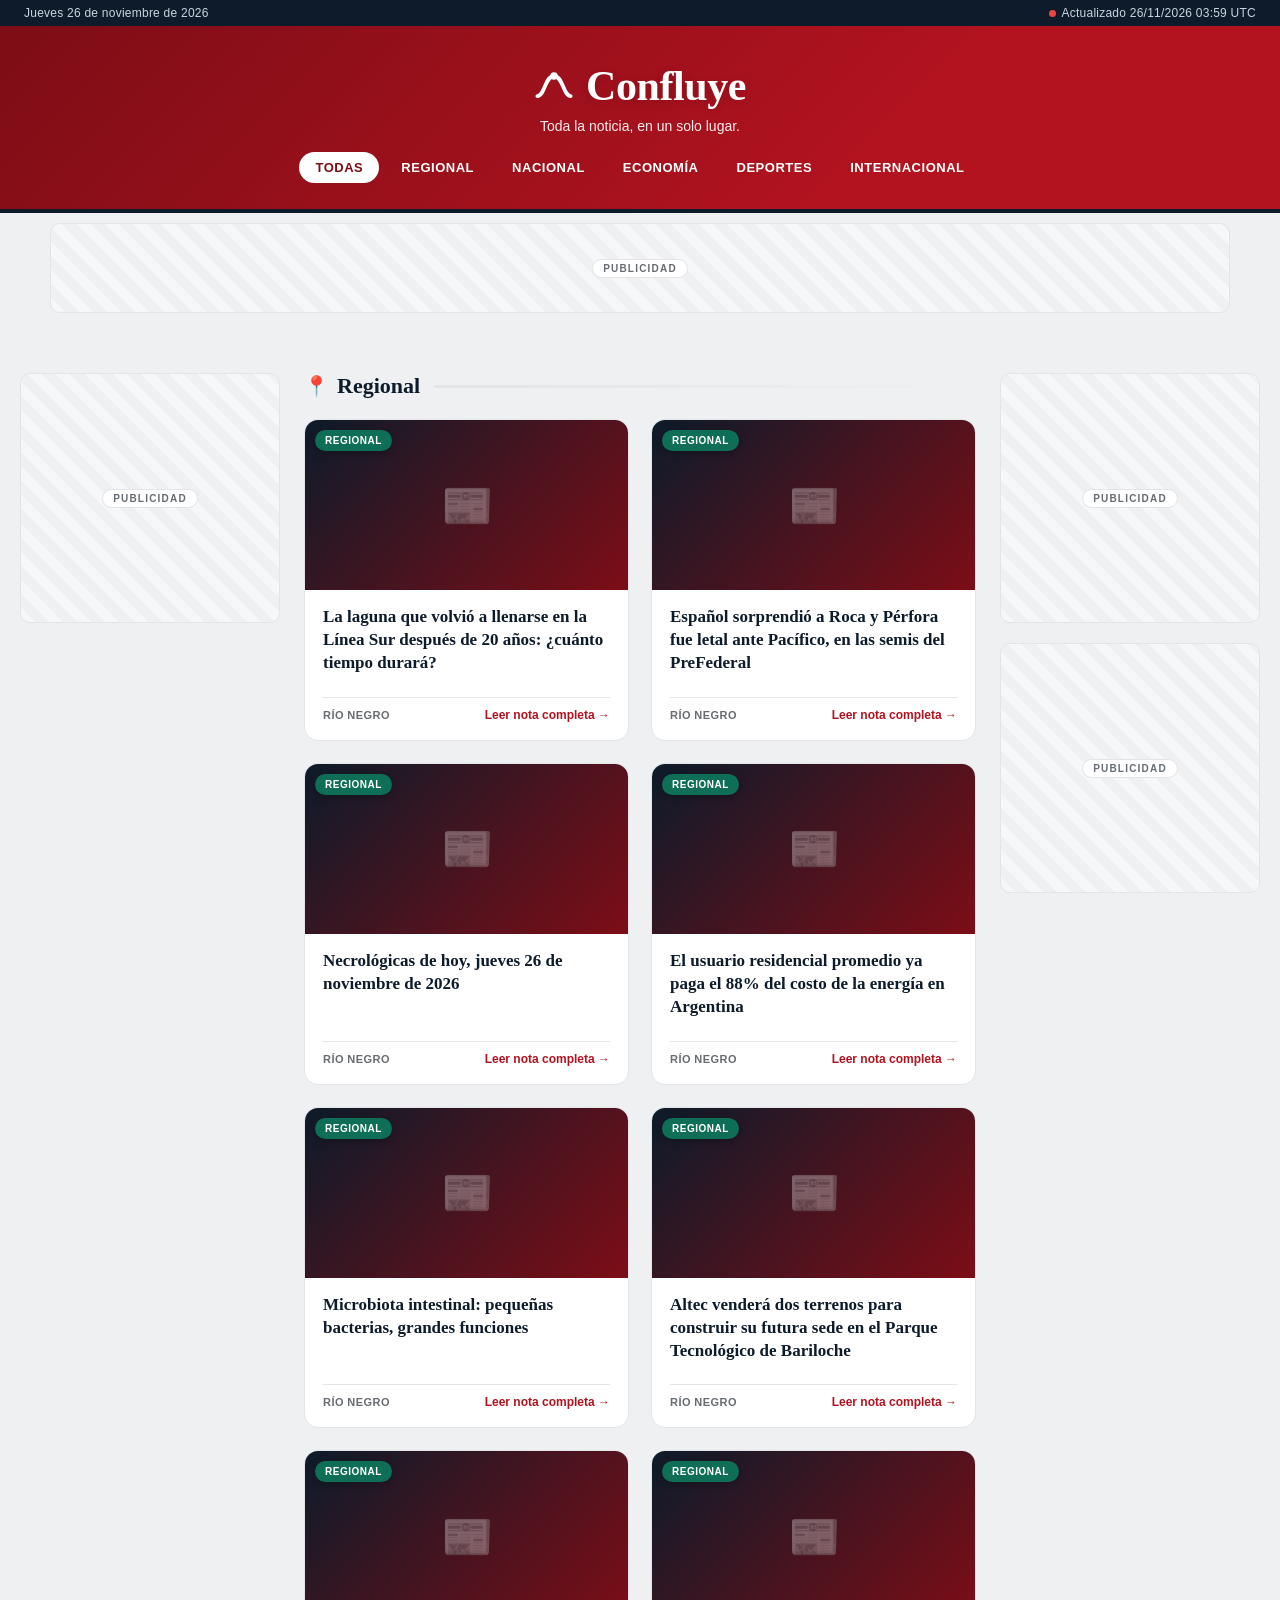
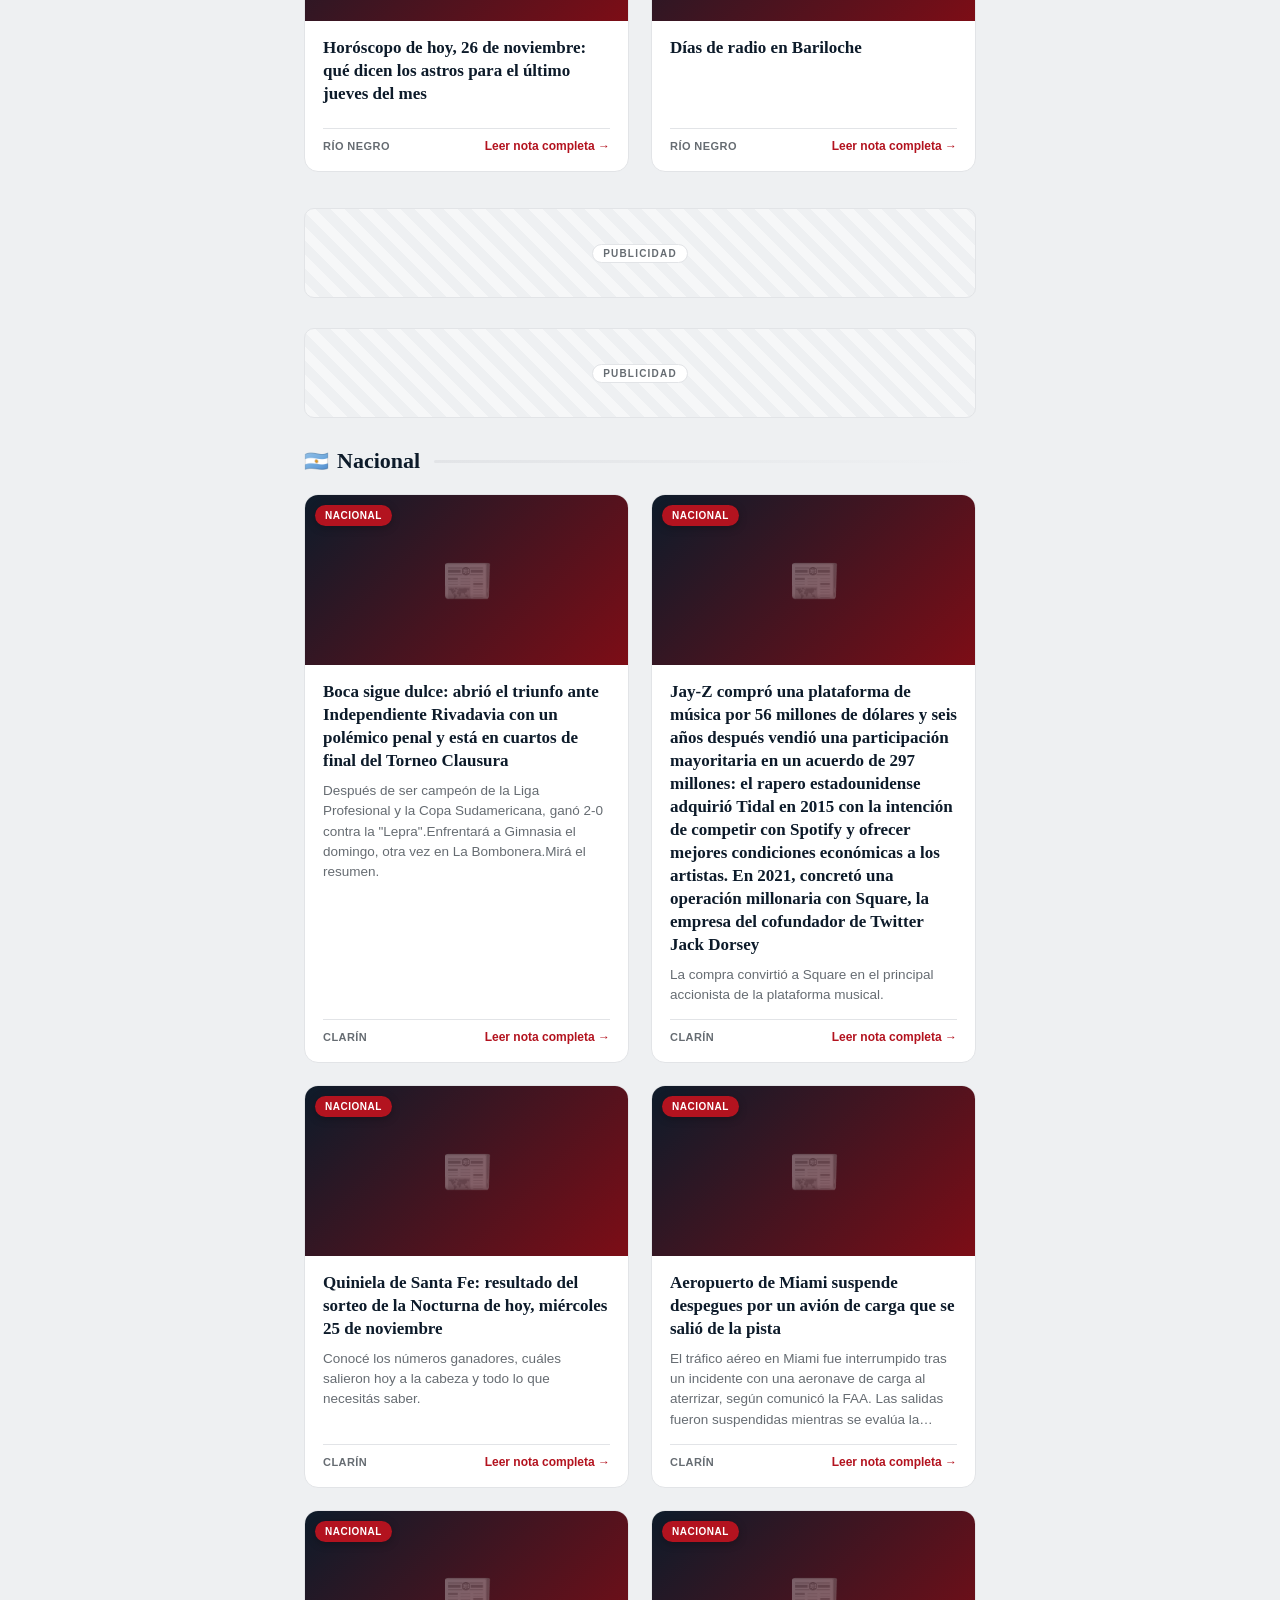
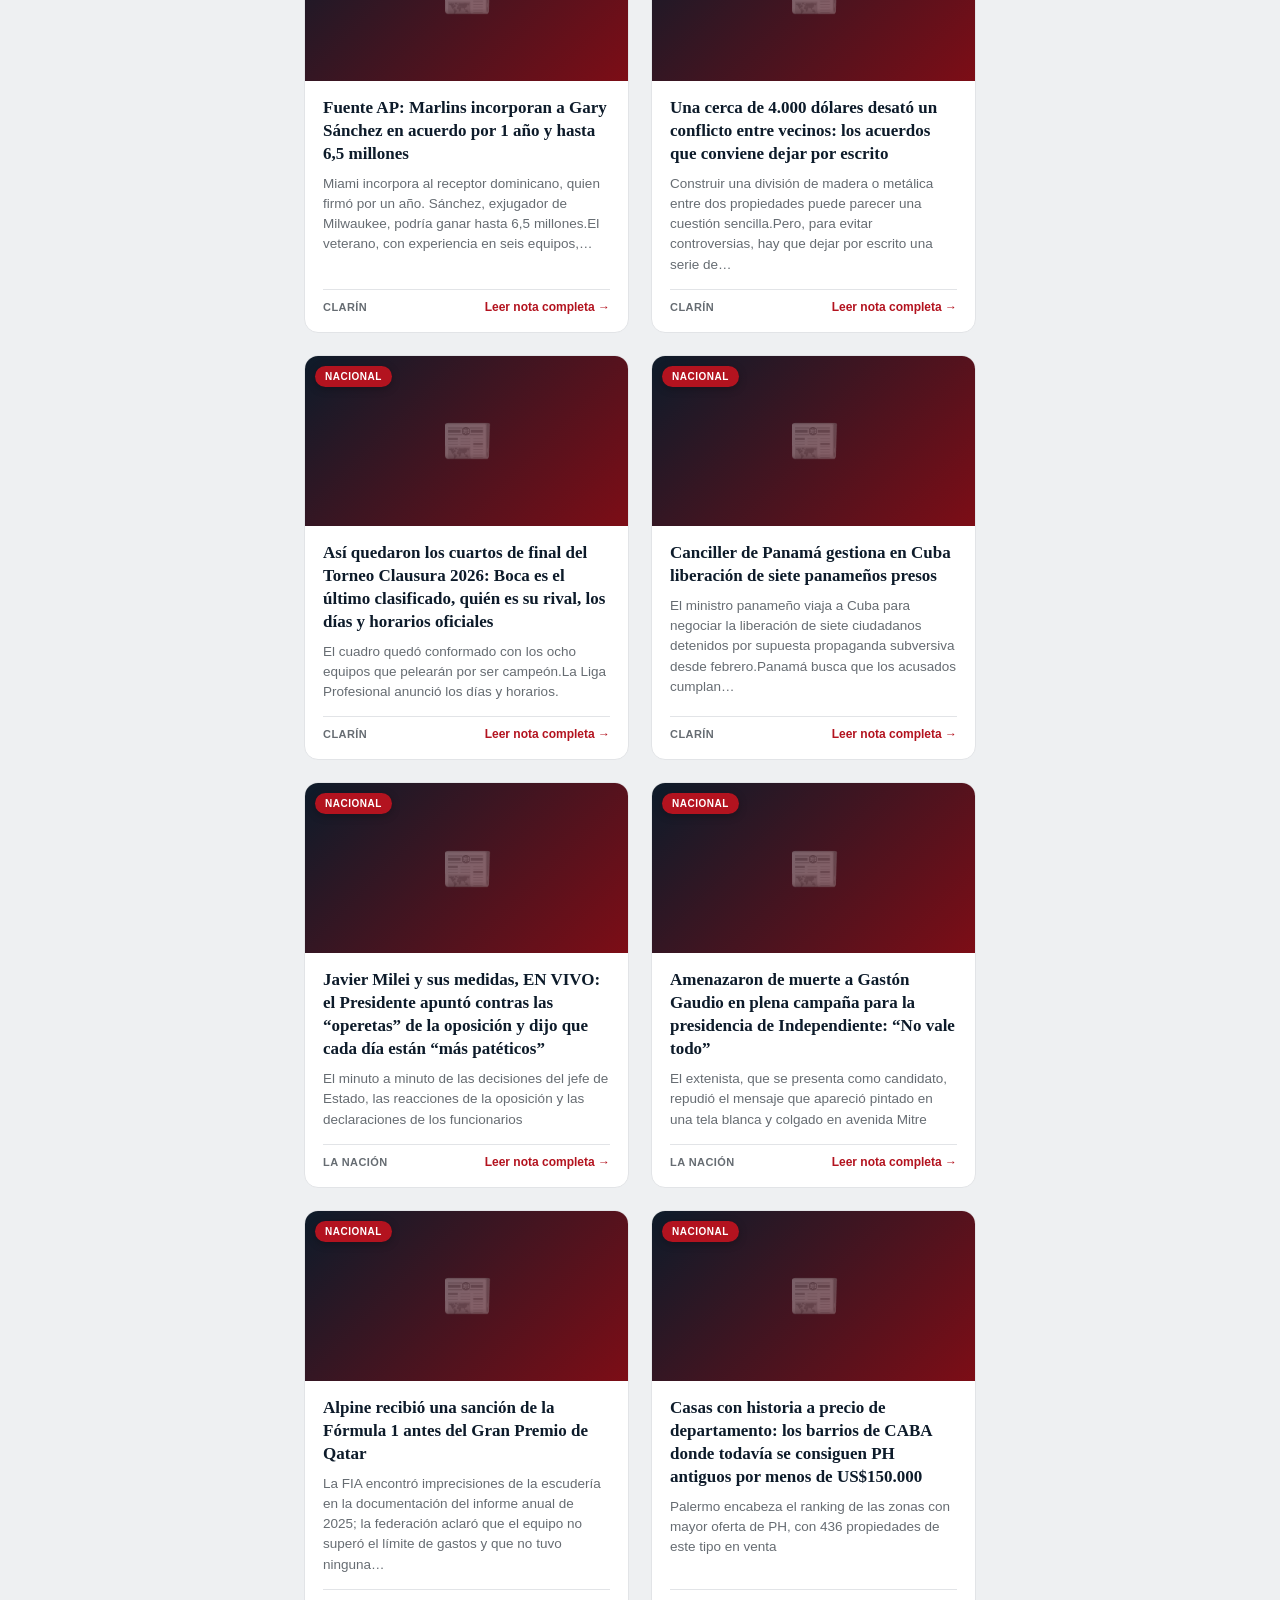
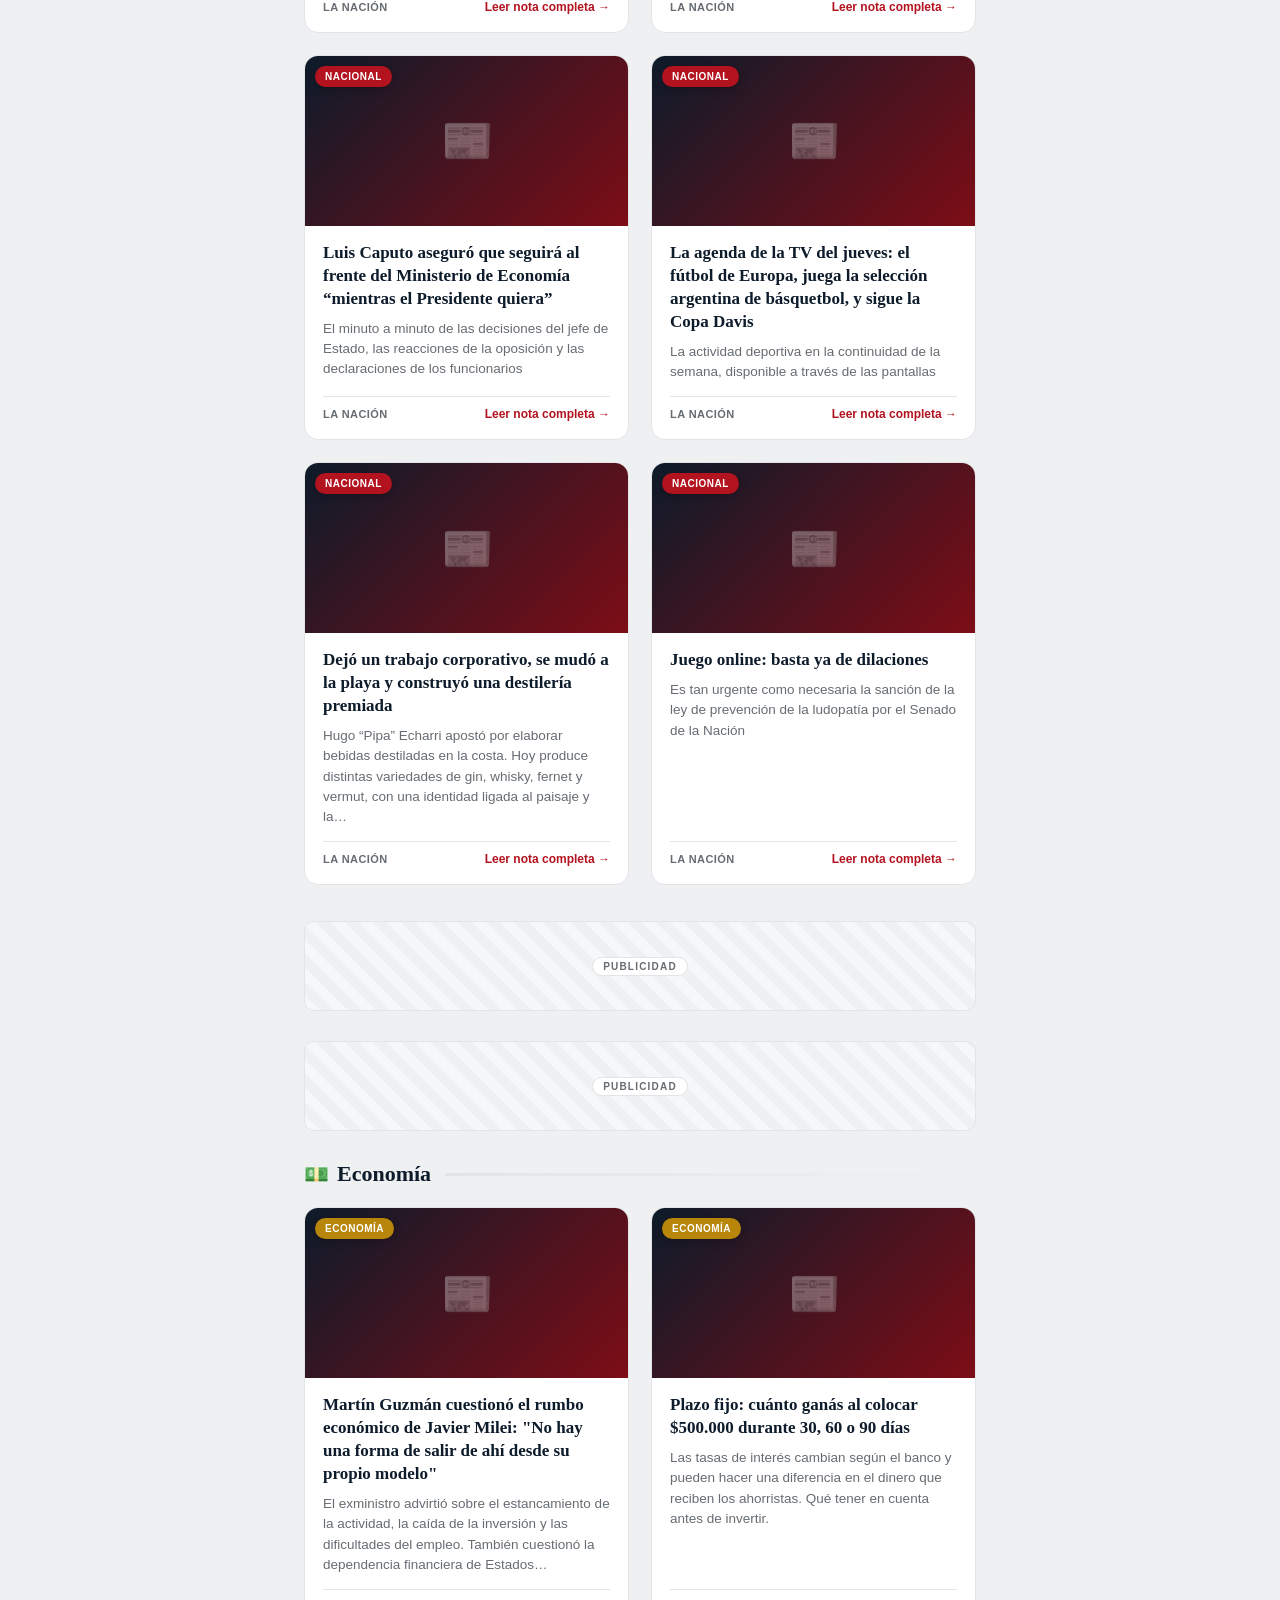
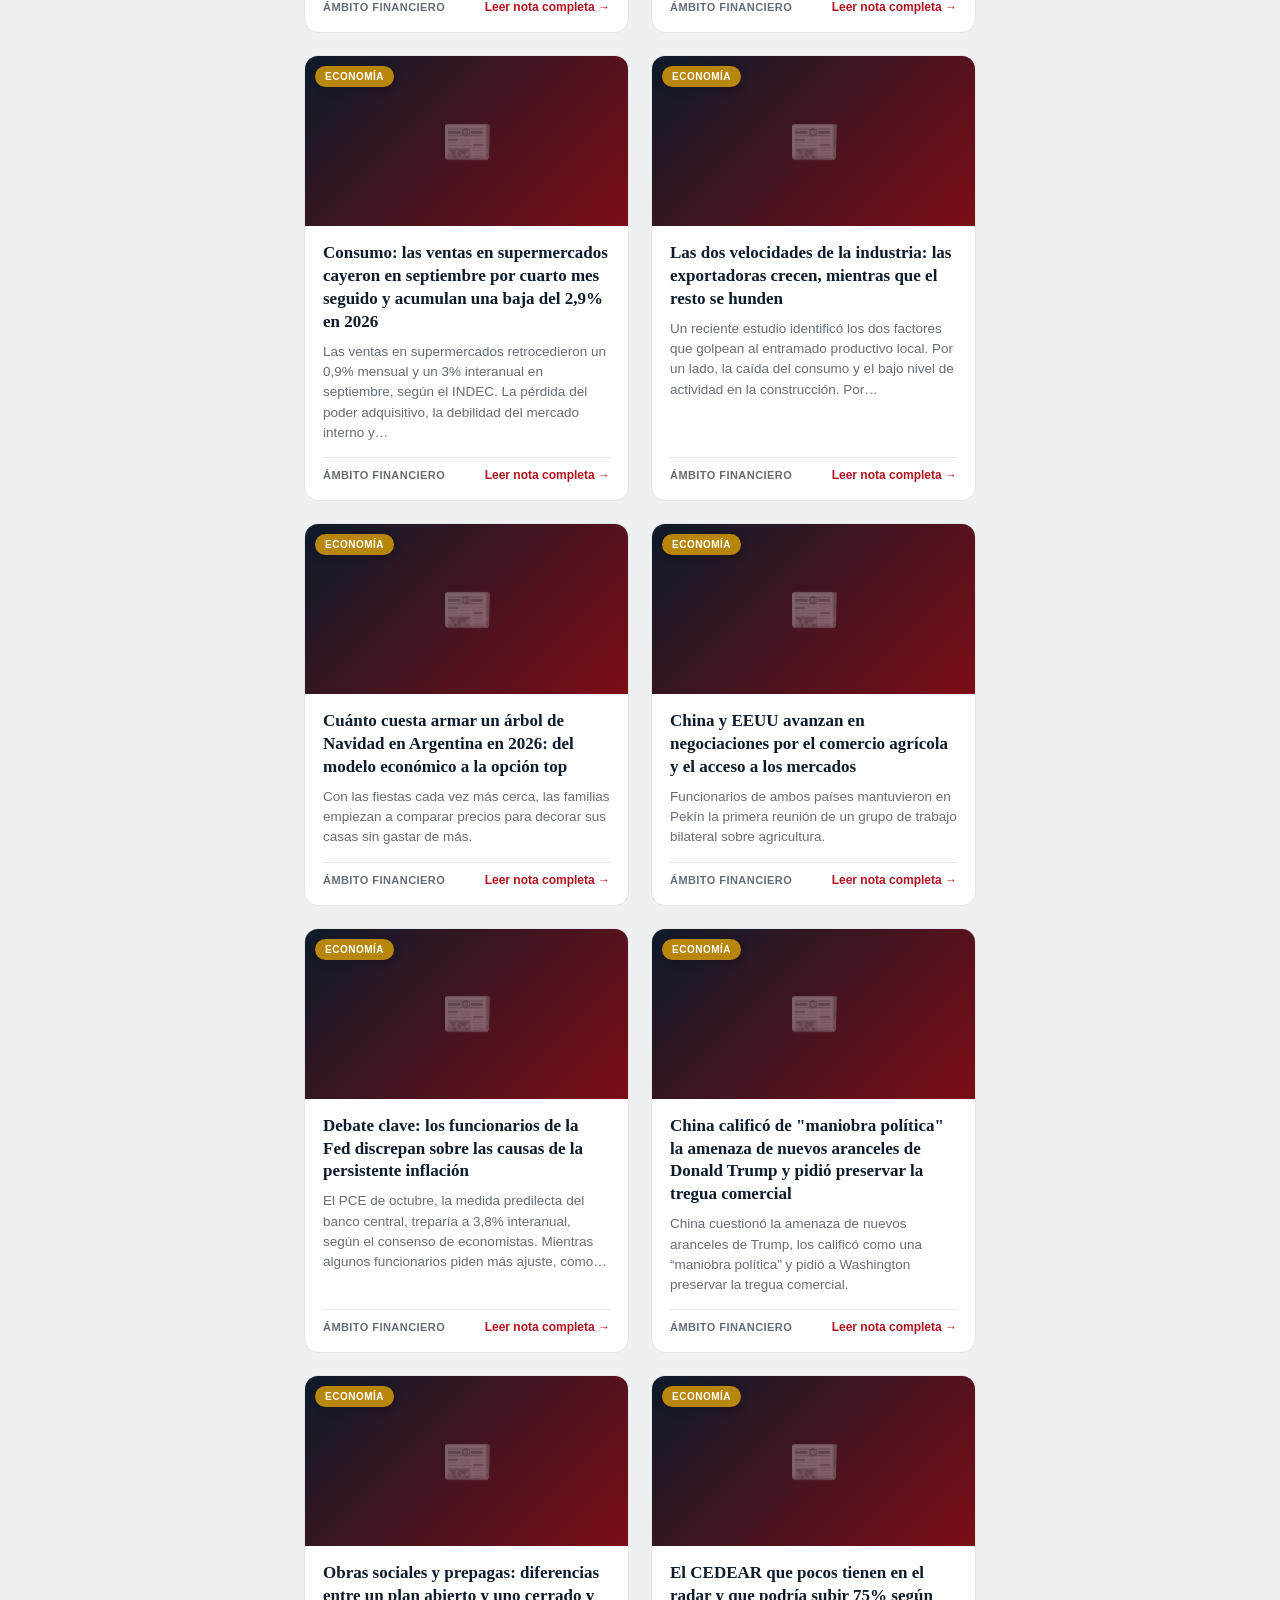
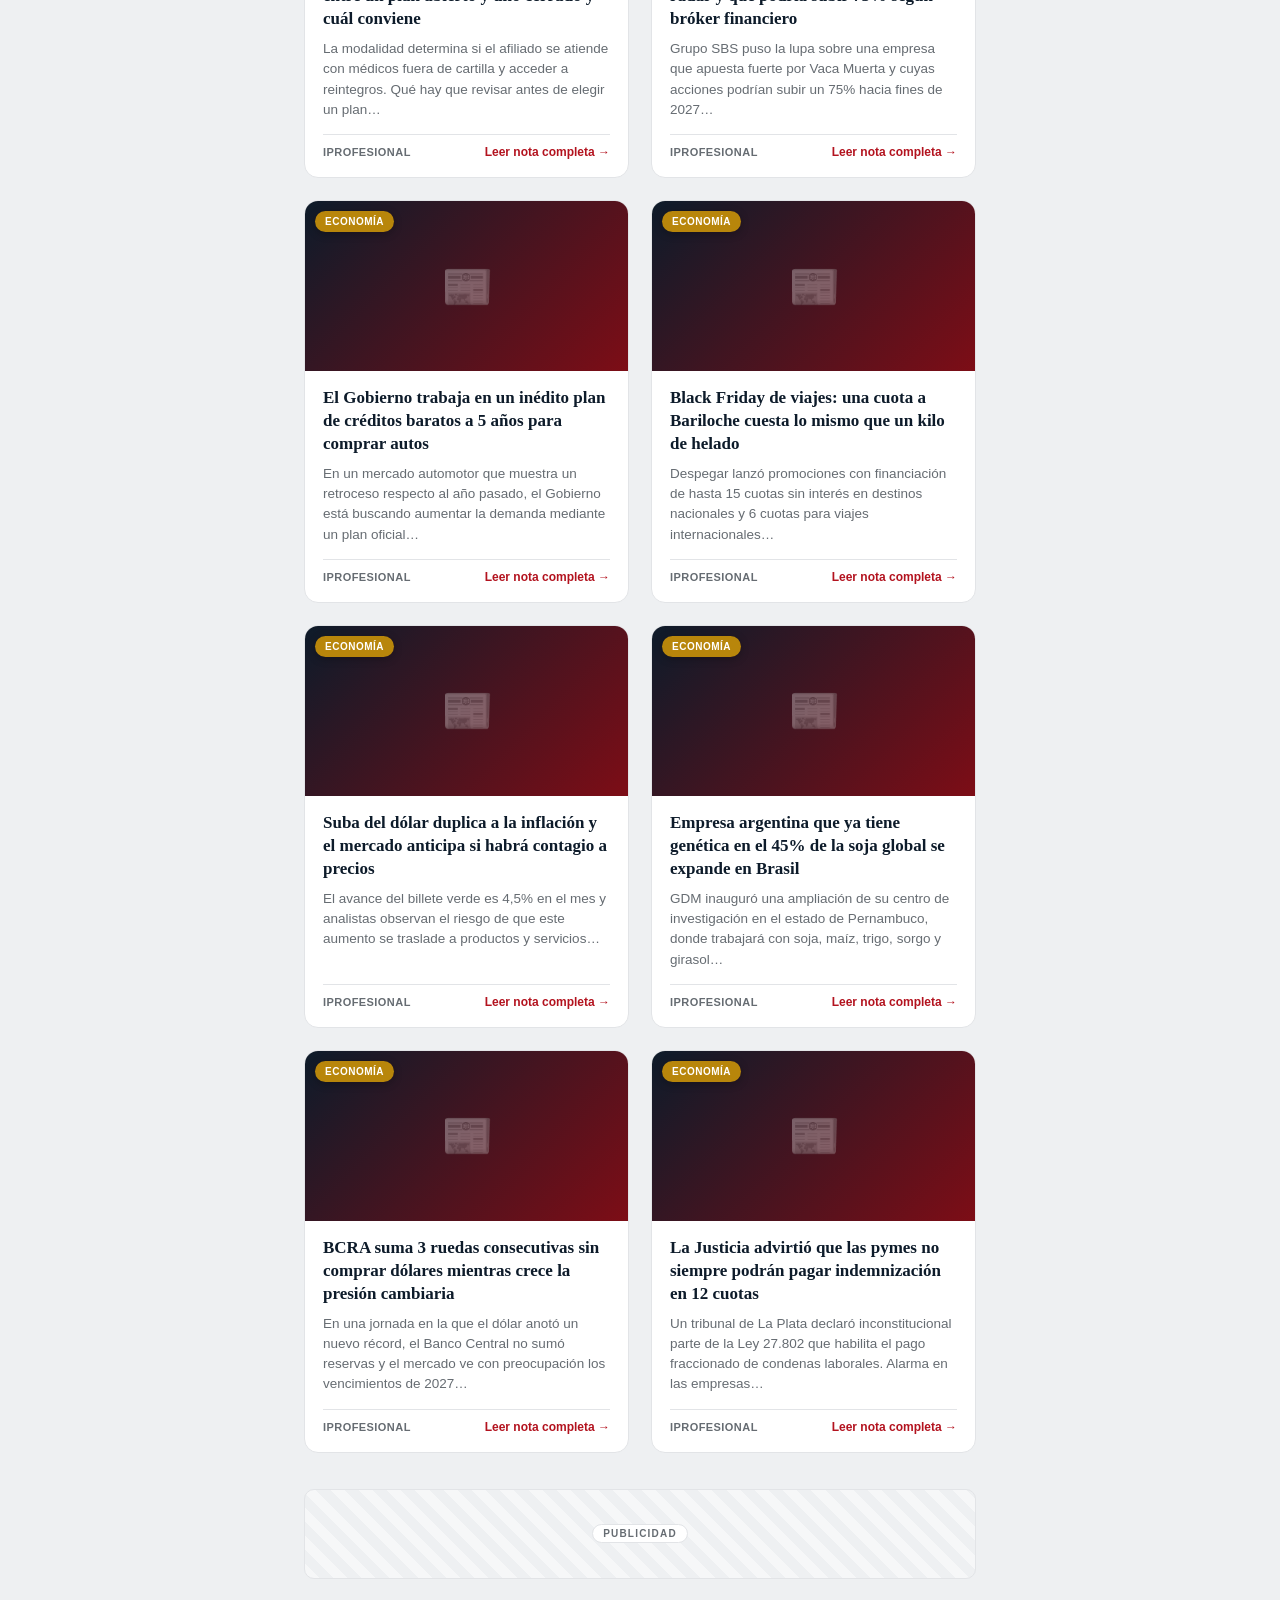
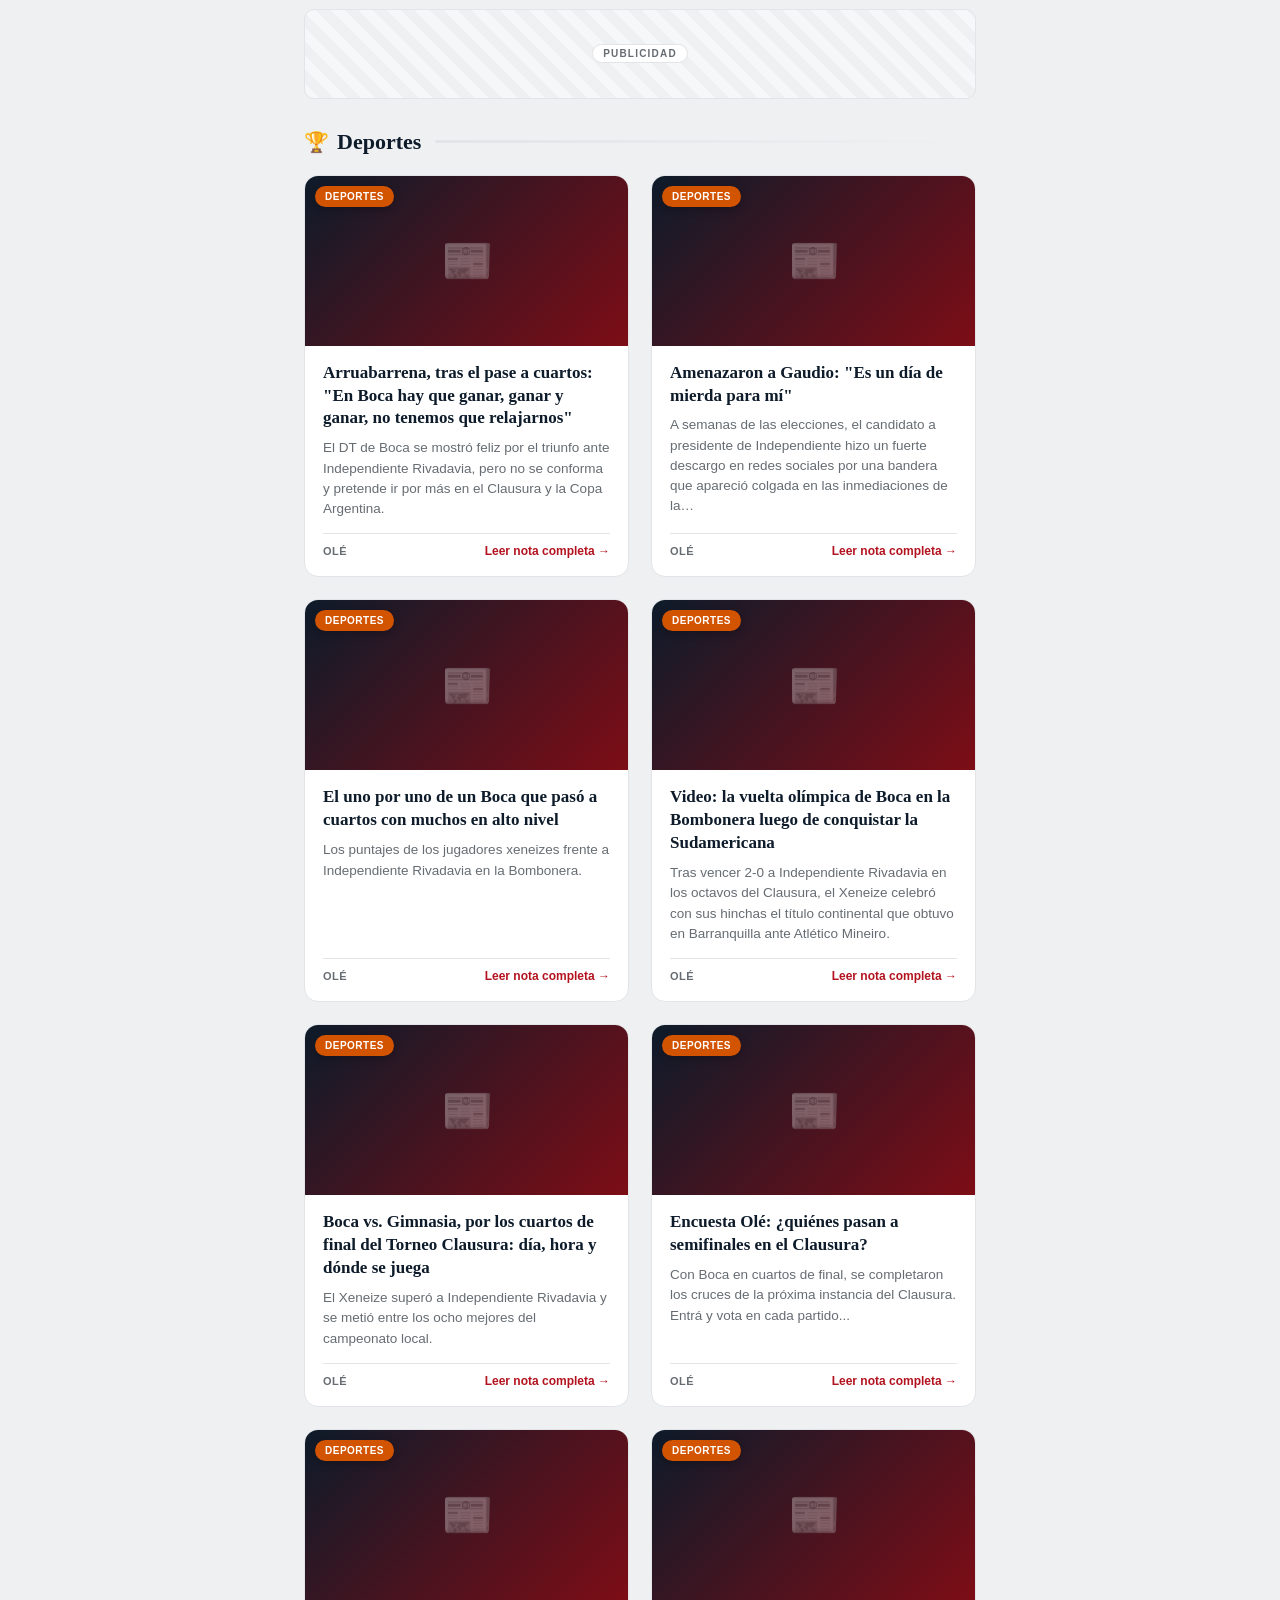
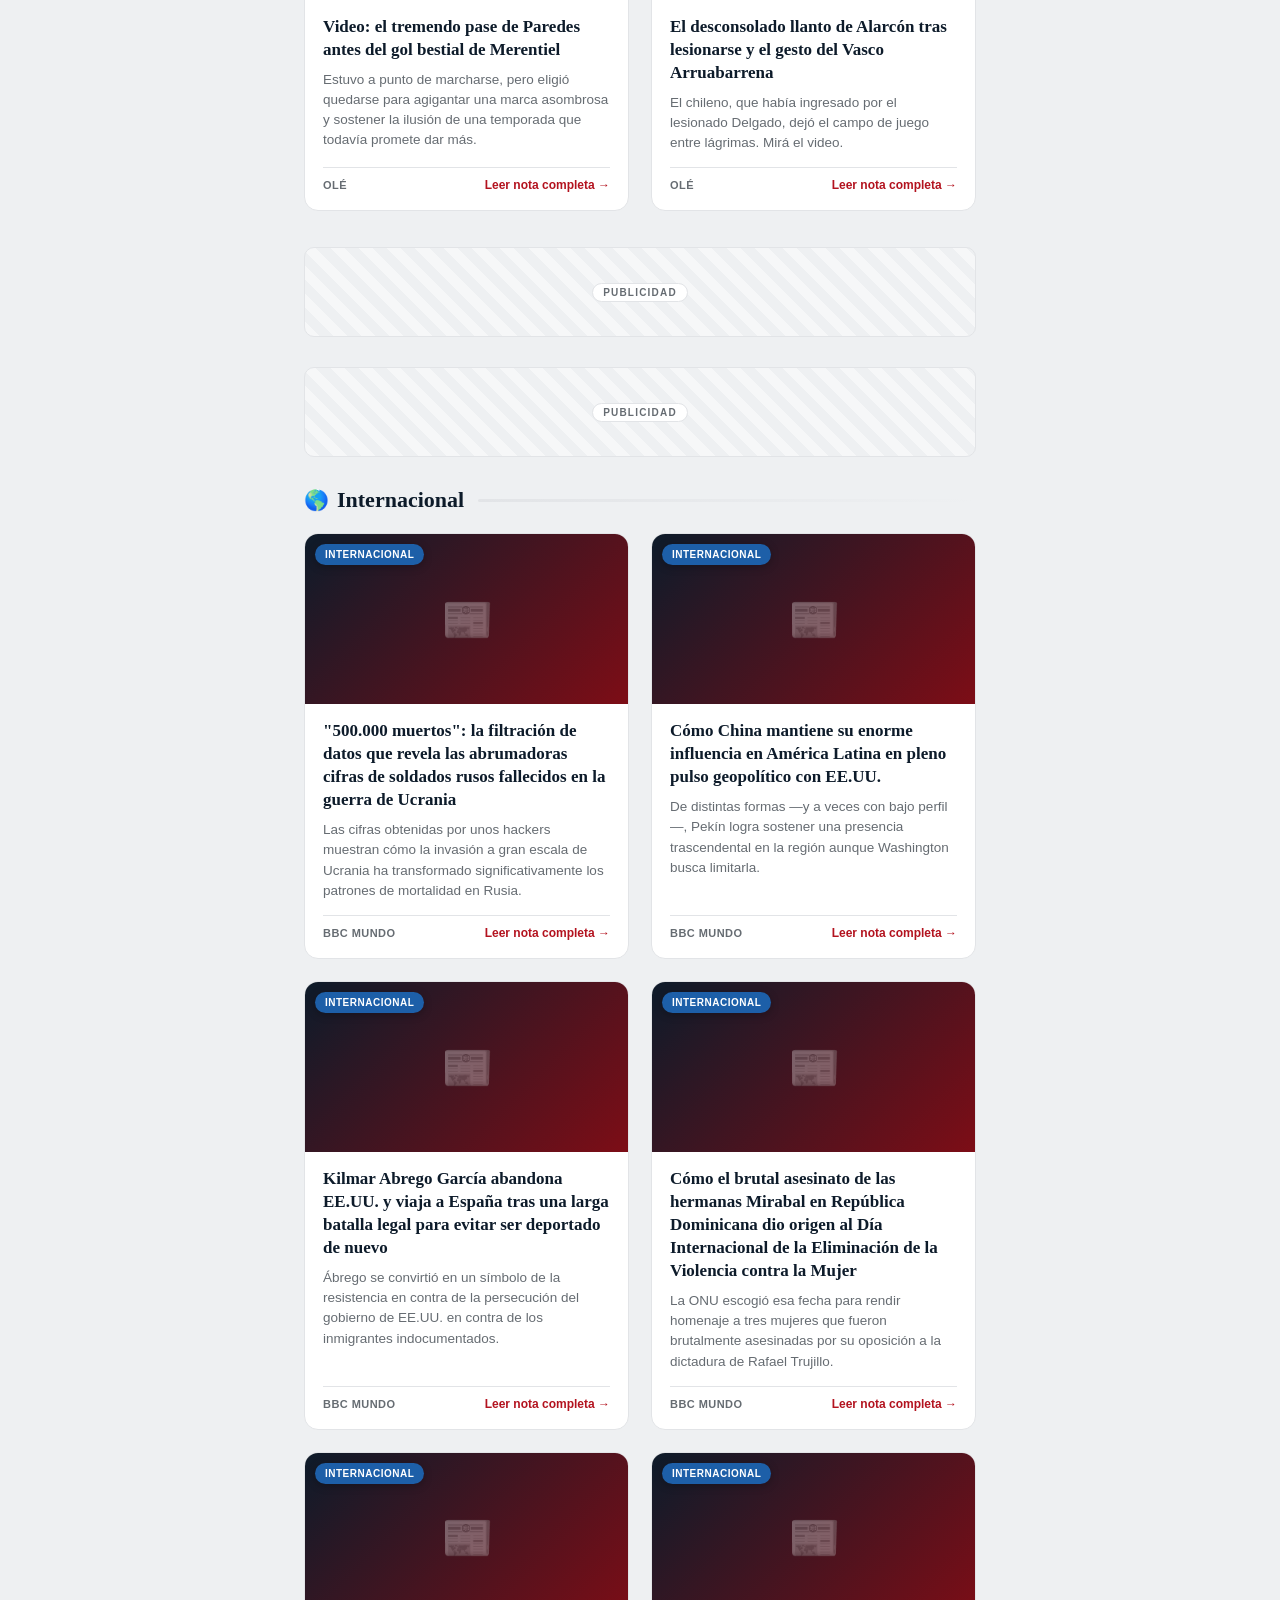
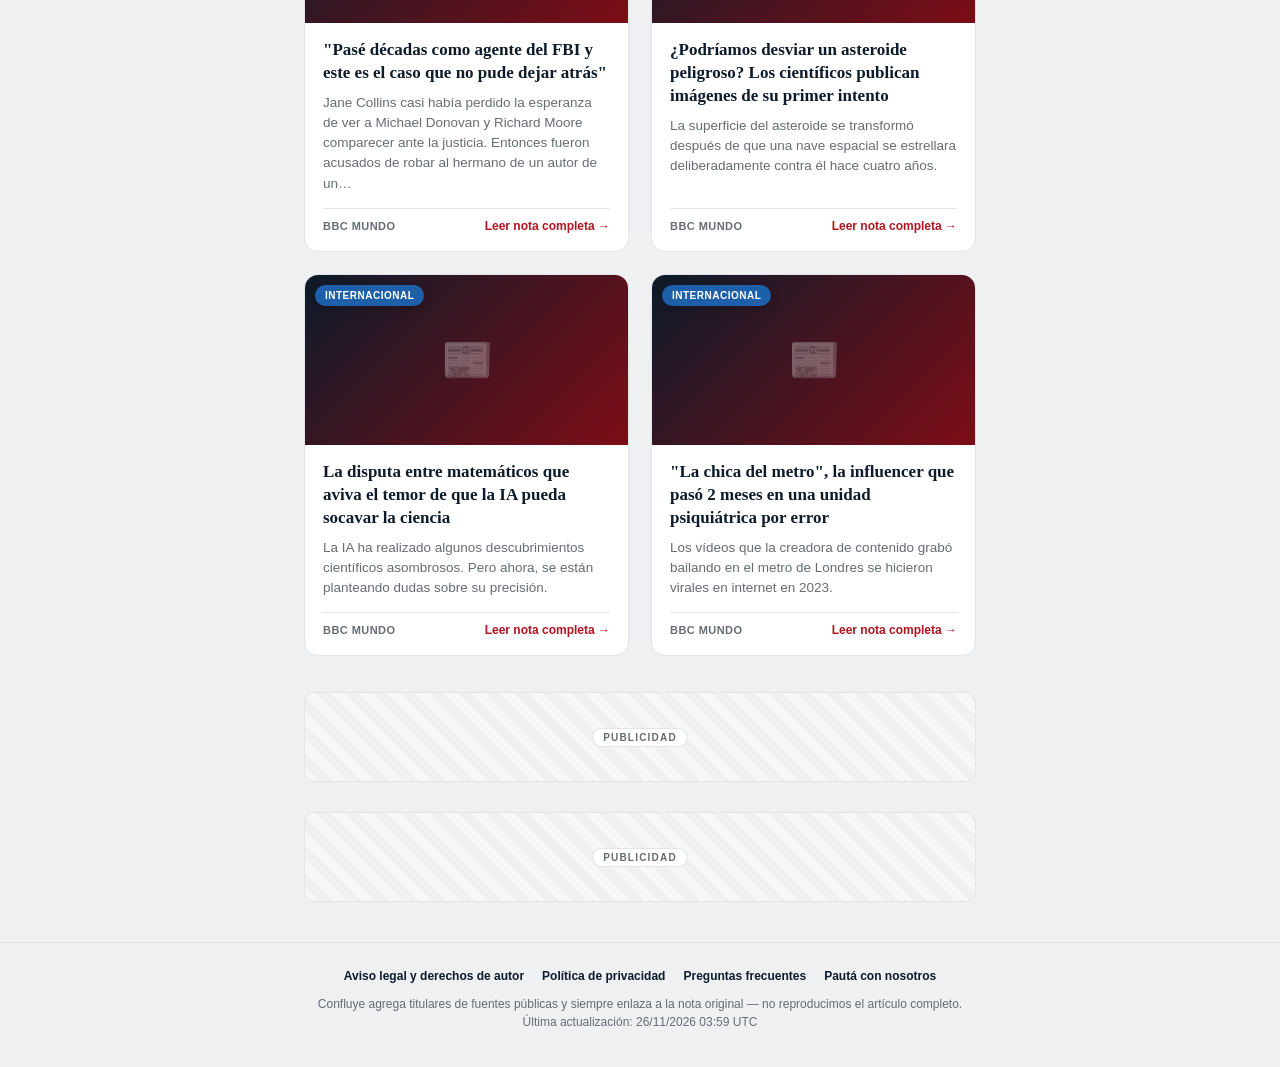
==== commit ddfb7d7f: "deploy: fc3b7f60d7c06379ed24254f4bce9f89e6f49eff" ====
--- a/index.html
+++ b/index.html
@@ -17,8 +17,8 @@
 </head>
 <body>
 <div class="topbar">
-  <span>Miércoles 25 de noviembre de 2026</span>
-  <span class="topbar-live"><span class="dot"></span> Actualizado 25/11/2026 21:15 UTC</span>
+  <span>Jueves 26 de noviembre de 2026</span>
+  <span class="topbar-live"><span class="dot"></span> Actualizado 26/11/2026 03:59 UTC</span>
 </div>
 <header class="site-header">
   <div class="brand">
@@ -55,106 +55,106 @@
 <main>
 <section class="category"><div class="category-head"><h2><span class="cat-icon">📍</span>Regional</h2><span class="category-line"></span></div><div class="grid"><article class="card">
       <div class="card-media">
-        <img src="https://www.rionegro.com.ar/wp-content/uploads/2026/11/Jubilados-cobro-anses.jpg?w=1200&amp;amp;h=630&amp;amp;crop=1&amp;amp;resize=1200,630" alt="" loading="lazy" onerror="this.parentElement.classList.add('no-img'); this.remove();">
+        <img src="https://www.rionegro.com.ar/wp-content/uploads/2026/11/WhatsApp-Image-2026-11-24-at-11.48.25-1.jpeg?w=1200&amp;amp;h=630&amp;amp;crop=1&amp;amp;resize=1200,630" alt="" loading="lazy" onerror="this.parentElement.classList.add('no-img'); this.remove();">
         <span class="badge cat-regional">Regional</span>
       </div>
       <div class="card-body">
-        <h3><a href="https://www.rionegro.com.ar/servicios/pagos-anses-jueves-26-de-noviembre-2026-que-dni-cobran-jubilaciones-superiores-y-desempleo-tras-el-cierre-de-auh-4813583/" target="_blank" rel="noopener nofollow">ANSES 26 de noviembre 2026: qué jubilados cobran y qué DNI reciben la Prestación por Desempleo</a></h3>
+        <h3><a href="https://www.rionegro.com.ar/sociedad/la-laguna-que-volvio-a-llenarse-en-la-linea-sur-despues-de-20-anos-cuanto-tiempo-durara/" target="_blank" rel="noopener nofollow">La laguna que volvió a llenarse en la Línea Sur después de 20 años: ¿cuánto tiempo durará?</a></h3>
         <p class="summary"></p>
         <div class="meta">
           <span class="source">Río Negro</span>
-          <a class="read-more" href="https://www.rionegro.com.ar/servicios/pagos-anses-jueves-26-de-noviembre-2026-que-dni-cobran-jubilaciones-superiores-y-desempleo-tras-el-cierre-de-auh-4813583/" target="_blank" rel="noopener nofollow">Leer nota completa →</a>
-        </div>
-      </div>
-    </article><article class="card">
-      <div class="card-media">
-        <img src="https://www.rionegro.com.ar/wp-content/uploads/2026/11/WhatsApp-Image-2026-11-25-at-16.29.47-1.jpeg?w=1200&amp;amp;h=630&amp;amp;crop=1&amp;amp;resize=1200,630" alt="" loading="lazy" onerror="this.parentElement.classList.add('no-img'); this.remove();">
+          <a class="read-more" href="https://www.rionegro.com.ar/sociedad/la-laguna-que-volvio-a-llenarse-en-la-linea-sur-despues-de-20-anos-cuanto-tiempo-durara/" target="_blank" rel="noopener nofollow">Leer nota completa →</a>
+        </div>
+      </div>
+    </article><article class="card">
+      <div class="card-media">
+        <img src="https://www.rionegro.com.ar/wp-content/uploads/2026/11/WhatsApp-Image-2026-11-25-at-23.51.44.jpg?w=1200&amp;amp;h=630&amp;amp;crop=1&amp;amp;resize=1200,630" alt="" loading="lazy" onerror="this.parentElement.classList.add('no-img'); this.remove();">
         <span class="badge cat-regional">Regional</span>
       </div>
       <div class="card-body">
-        <h3><a href="https://www.rionegro.com.ar/deportes/calor-extremo-en-qatar-la-medida-tomada-por-pirelli-para-evitar-fallos-en-los-neumaticos-4813574/" target="_blank" rel="noopener nofollow">Calor extremo en Qatar: la medida tomada por Pirelli para evitar fallos en los neumáticos</a></h3>
+        <h3><a href="https://www.rionegro.com.ar/deportes/espanol-sorprendio-a-roca-y-perfora-fue-letal-ante-pacifico-en-las-semis-del-prefederal-4813994/" target="_blank" rel="noopener nofollow">Español sorprendió a Roca y Pérfora fue letal ante Pacífico, en las semis del PreFederal</a></h3>
         <p class="summary"></p>
         <div class="meta">
           <span class="source">Río Negro</span>
-          <a class="read-more" href="https://www.rionegro.com.ar/deportes/calor-extremo-en-qatar-la-medida-tomada-por-pirelli-para-evitar-fallos-en-los-neumaticos-4813574/" target="_blank" rel="noopener nofollow">Leer nota completa →</a>
-        </div>
-      </div>
-    </article><article class="card">
-      <div class="card-media">
-        <img src="https://www.rionegro.com.ar/wp-content/uploads/2026/11/Plaza-Huincul-trekking.jpg?w=1200&amp;amp;h=630&amp;amp;crop=1&amp;amp;resize=1200,630" alt="" loading="lazy" onerror="this.parentElement.classList.add('no-img'); this.remove();">
+          <a class="read-more" href="https://www.rionegro.com.ar/deportes/espanol-sorprendio-a-roca-y-perfora-fue-letal-ante-pacifico-en-las-semis-del-prefederal-4813994/" target="_blank" rel="noopener nofollow">Leer nota completa →</a>
+        </div>
+      </div>
+    </article><article class="card">
+      <div class="card-media">
+        <img src="https://www.rionegro.com.ar/wp-content/uploads/2026/11/luto.jpeg?w=1200&amp;amp;h=630&amp;amp;crop=1&amp;amp;resize=1200,630" alt="" loading="lazy" onerror="this.parentElement.classList.add('no-img'); this.remove();">
         <span class="badge cat-regional">Regional</span>
       </div>
       <div class="card-body">
-        <h3><a href="https://www.rionegro.com.ar/sociedad/aprendieron-a-ser-guias-de-trekking-y-las-practicas-fueron-en-los-diversos-lugares-de-neuquen-4813482/" target="_blank" rel="noopener nofollow">Aprendieron a ser guías de trekking y las prácticas fueron en los diversos lugares de Neuquén</a></h3>
+        <h3><a href="https://www.rionegro.com.ar/servicios/necrologicas-de-hoy-jueves-26-de-noviembre-de-2026/" target="_blank" rel="noopener nofollow">Necrológicas de hoy, jueves 26 de noviembre de 2026</a></h3>
         <p class="summary"></p>
         <div class="meta">
           <span class="source">Río Negro</span>
-          <a class="read-more" href="https://www.rionegro.com.ar/sociedad/aprendieron-a-ser-guias-de-trekking-y-las-practicas-fueron-en-los-diversos-lugares-de-neuquen-4813482/" target="_blank" rel="noopener nofollow">Leer nota completa →</a>
-        </div>
-      </div>
-    </article><article class="card">
-      <div class="card-media">
-        <img src="https://www.rionegro.com.ar/wp-content/uploads/2026/11/rn-2026-11-25T172441.734.jpg?w=1200&amp;amp;h=630&amp;amp;crop=1&amp;amp;resize=1200,630" alt="" loading="lazy" onerror="this.parentElement.classList.add('no-img'); this.remove();">
+          <a class="read-more" href="https://www.rionegro.com.ar/servicios/necrologicas-de-hoy-jueves-26-de-noviembre-de-2026/" target="_blank" rel="noopener nofollow">Leer nota completa →</a>
+        </div>
+      </div>
+    </article><article class="card">
+      <div class="card-media">
+        <img src="https://www.rionegro.com.ar/wp-content/uploads/2026/11/QP3G6UHXQZEH3EEVMYRYTUKMSY.jpg?w=1200&amp;amp;h=630&amp;amp;crop=1&amp;amp;resize=1200,630" alt="" loading="lazy" onerror="this.parentElement.classList.add('no-img'); this.remove();">
         <span class="badge cat-regional">Regional</span>
       </div>
       <div class="card-body">
-        <h3><a href="https://www.rionegro.com.ar/politica/el-informe-de-santilli-desmintio-los-20-000-terroristas-deportados-que-habia-anunciado-javier-milei-4813547/" target="_blank" rel="noopener nofollow">El informe de Santilli desmintió los «20.000 terroristas deportados» que había anunciado Javier Milei</a></h3>
+        <h3><a href="https://www.rionegro.com.ar/energia/el-usuario-residencial-promedio-ya-paga-el-88-del-costo-de-la-energia-en-argentina/" target="_blank" rel="noopener nofollow">El usuario residencial promedio ya paga el 88% del costo de la energía en Argentina</a></h3>
         <p class="summary"></p>
         <div class="meta">
           <span class="source">Río Negro</span>
-          <a class="read-more" href="https://www.rionegro.com.ar/politica/el-informe-de-santilli-desmintio-los-20-000-terroristas-deportados-que-habia-anunciado-javier-milei-4813547/" target="_blank" rel="noopener nofollow">Leer nota completa →</a>
-        </div>
-      </div>
-    </article><article class="card">
-      <div class="card-media">
-        <img src="https://www.rionegro.com.ar/wp-content/uploads/2026/11/Diseno-sin-titulo-2026-11-25T172327.901.jpg?w=1200&amp;amp;h=630&amp;amp;crop=1&amp;amp;resize=1200,630" alt="" loading="lazy" onerror="this.parentElement.classList.add('no-img'); this.remove();">
+          <a class="read-more" href="https://www.rionegro.com.ar/energia/el-usuario-residencial-promedio-ya-paga-el-88-del-costo-de-la-energia-en-argentina/" target="_blank" rel="noopener nofollow">Leer nota completa →</a>
+        </div>
+      </div>
+    </article><article class="card">
+      <div class="card-media">
+        <img src="https://www.rionegro.com.ar/wp-content/uploads/2026/11/flora-intestinal.jpg?w=1200&amp;amp;h=630&amp;amp;crop=1&amp;amp;resize=1200,630" alt="" loading="lazy" onerror="this.parentElement.classList.add('no-img'); this.remove();">
         <span class="badge cat-regional">Regional</span>
       </div>
       <div class="card-body">
-        <h3><a href="https://www.rionegro.com.ar/deportes/tenis-los-neuquinos-nicolas-jara-lozano-y-sofia-madrid-rocca-pisan-fuerte-en-buenos-aires-4813481/" target="_blank" rel="noopener nofollow">Tenis: los neuquinos Nicolás Jara Lozano y Sofía Madrid Rocca pisan fuerte en Buenos Aires</a></h3>
+        <h3><a href="https://www.rionegro.com.ar/sociedad/microbiota-intestinal-pequenas-bacterias-grandes-funciones/" target="_blank" rel="noopener nofollow">Microbiota intestinal: pequeñas bacterias, grandes funciones</a></h3>
         <p class="summary"></p>
         <div class="meta">
           <span class="source">Río Negro</span>
-          <a class="read-more" href="https://www.rionegro.com.ar/deportes/tenis-los-neuquinos-nicolas-jara-lozano-y-sofia-madrid-rocca-pisan-fuerte-en-buenos-aires-4813481/" target="_blank" rel="noopener nofollow">Leer nota completa →</a>
-        </div>
-      </div>
-    </article><article class="card">
-      <div class="card-media">
-        <img src="https://www.rionegro.com.ar/wp-content/uploads/2026/11/Indio-Solari-Gaspar.jpg?w=1200&amp;amp;h=630&amp;amp;crop=1&amp;amp;resize=1200,630" alt="" loading="lazy" onerror="this.parentElement.classList.add('no-img'); this.remove();">
+          <a class="read-more" href="https://www.rionegro.com.ar/sociedad/microbiota-intestinal-pequenas-bacterias-grandes-funciones/" target="_blank" rel="noopener nofollow">Leer nota completa →</a>
+        </div>
+      </div>
+    </article><article class="card">
+      <div class="card-media">
+        <img src="https://www.rionegro.com.ar/wp-content/uploads/2026/11/Bariloche-Propiedad-ALTEC-Marcelo-Martinez-1.jpg?w=1200&amp;amp;h=630&amp;amp;crop=1&amp;amp;resize=1200,630" alt="" loading="lazy" onerror="this.parentElement.classList.add('no-img'); this.remove();">
         <span class="badge cat-regional">Regional</span>
       </div>
       <div class="card-body">
-        <h3><a href="https://www.rionegro.com.ar/cultura/los-fundamentalistas-del-aire-acondicionado-vuelven-a-la-plata-con-dos-shows-en-abril-2027-cuando-salen-las-entradas-4813533/" target="_blank" rel="noopener nofollow">Los Fundamentalistas del Aire Acondicionado regresan al Estadio Único de La Plata: cuándo empieza la preventa</a></h3>
+        <h3><a href="https://www.rionegro.com.ar/politica/altec-vendera-dos-terrenos-para-construir-su-futura-sede-en-el-pitba-de-bariloche/" target="_blank" rel="noopener nofollow">Altec venderá dos terrenos para construir su futura sede en el Parque Tecnológico de Bariloche</a></h3>
         <p class="summary"></p>
         <div class="meta">
           <span class="source">Río Negro</span>
-          <a class="read-more" href="https://www.rionegro.com.ar/cultura/los-fundamentalistas-del-aire-acondicionado-vuelven-a-la-plata-con-dos-shows-en-abril-2027-cuando-salen-las-entradas-4813533/" target="_blank" rel="noopener nofollow">Leer nota completa →</a>
-        </div>
-      </div>
-    </article><article class="card">
-      <div class="card-media">
-        <img src="https://www.rionegro.com.ar/wp-content/uploads/2026/04/Adolescentes.jpg?w=1200&amp;amp;h=630&amp;amp;crop=1&amp;amp;resize=1200,630" alt="" loading="lazy" onerror="this.parentElement.classList.add('no-img'); this.remove();">
+          <a class="read-more" href="https://www.rionegro.com.ar/politica/altec-vendera-dos-terrenos-para-construir-su-futura-sede-en-el-pitba-de-bariloche/" target="_blank" rel="noopener nofollow">Leer nota completa →</a>
+        </div>
+      </div>
+    </article><article class="card">
+      <div class="card-media">
+        <img src="https://www.rionegro.com.ar/wp-content/uploads/2026/06/Horoscopo-predicciones-1800.jpg?w=1200&amp;amp;h=630&amp;amp;crop=1&amp;amp;resize=1200,630" alt="" loading="lazy" onerror="this.parentElement.classList.add('no-img'); this.remove();">
         <span class="badge cat-regional">Regional</span>
       </div>
       <div class="card-body">
-        <h3><a href="https://www.rionegro.com.ar/sociedad/entre-el-optimismo-y-el-malestar-soledad-hiperconectividad-y-las-claves-para-acompanar-a-los-adolescentes-4812956/" target="_blank" rel="noopener nofollow">Entre el optimismo y el malestar: soledad, hiperconectividad y las claves para acompañar a los adolescentes</a></h3>
+        <h3><a href="https://www.rionegro.com.ar/horoscopo/horoscopo-de-hoy-26-de-noviembre-que-dicen-los-astros-para-el-ultimo-jueves-del-mes/" target="_blank" rel="noopener nofollow">Horóscopo de hoy, 26 de noviembre: qué dicen los astros para el último jueves del mes</a></h3>
         <p class="summary"></p>
         <div class="meta">
           <span class="source">Río Negro</span>
-          <a class="read-more" href="https://www.rionegro.com.ar/sociedad/entre-el-optimismo-y-el-malestar-soledad-hiperconectividad-y-las-claves-para-acompanar-a-los-adolescentes-4812956/" target="_blank" rel="noopener nofollow">Leer nota completa →</a>
-        </div>
-      </div>
-    </article><article class="card">
-      <div class="card-media">
-        <img src="https://www.rionegro.com.ar/wp-content/uploads/2026/11/Comodoro-Py.jpg?w=1200&amp;amp;h=630&amp;amp;crop=1&amp;amp;resize=1200,630" alt="" loading="lazy" onerror="this.parentElement.classList.add('no-img'); this.remove();">
+          <a class="read-more" href="https://www.rionegro.com.ar/horoscopo/horoscopo-de-hoy-26-de-noviembre-que-dicen-los-astros-para-el-ultimo-jueves-del-mes/" target="_blank" rel="noopener nofollow">Leer nota completa →</a>
+        </div>
+      </div>
+    </article><article class="card">
+      <div class="card-media">
+        <img src="https://www.rionegro.com.ar/wp-content/uploads/2024/05/cartas-de-lectores-1800.jpg?w=1200&amp;amp;h=630&amp;amp;crop=1&amp;amp;resize=1200,630" alt="" loading="lazy" onerror="this.parentElement.classList.add('no-img'); this.remove();">
         <span class="badge cat-regional">Regional</span>
       </div>
       <div class="card-body">
-        <h3><a href="https://www.rionegro.com.ar/justicia/revolucion-federal-la-camara-federal-revoco-el-sobreseimiento-de-los-hermanos-de-luis-caputo-4813477/" target="_blank" rel="noopener nofollow">Revolución Federal: la Cámara Federal revocó los sobreseimientos de los hermanos de Luis Caputo</a></h3>
+        <h3><a href="https://www.rionegro.com.ar/cartas/dias-de-radio-en-bariloche/" target="_blank" rel="noopener nofollow">Días de radio en Bariloche</a></h3>
         <p class="summary"></p>
         <div class="meta">
           <span class="source">Río Negro</span>
-          <a class="read-more" href="https://www.rionegro.com.ar/justicia/revolucion-federal-la-camara-federal-revoco-el-sobreseimiento-de-los-hermanos-de-luis-caputo-4813477/" target="_blank" rel="noopener nofollow">Leer nota completa →</a>
+          <a class="read-more" href="https://www.rionegro.com.ar/cartas/dias-de-radio-en-bariloche/" target="_blank" rel="noopener nofollow">Leer nota completa →</a>
         </div>
       </div>
     </article></div></section>
@@ -180,28 +180,93 @@
 </div>
 <section class="category"><div class="category-head"><h2><span class="cat-icon">🇦🇷</span>Nacional</h2><span class="category-line"></span></div><div class="grid"><article class="card">
       <div class="card-media">
-        <img src="https://www.clarin.com/img/2026/11/25/SV8fFFKHm_1200x630__1.jpg" alt="" loading="lazy" onerror="this.parentElement.classList.add('no-img'); this.remove();">
-        <span class="badge cat-nacional">Nacional</span>
-      </div>
-      <div class="card-body">
-        <h3><a href="https://www.clarin.com/economia/gobierno-quiere-dar-mayor-certidumbre-caputo-revelo-pidio-china-usar-parte-swap-pagar-deuda_0_2nfVpqHoj6.html" target="_blank" rel="noopener nofollow">El Gobierno quiere dar &quot;mayor certidumbre&quot; y Caputo reveló que pidió a China usar parte del swap para pagar la deuda</a></h3>
-        <p class="summary">El ministro de Economía confirmó que quieren usar el tramo activado de US$ 5.000 millones para refinanciarse..De esa forma, el oficialismo busca mostrar que los pagos de deuda…</p>
+        <img src="https://www.clarin.com/img/2026/11/26/GWbEskV9s_1200x630__1.jpg" alt="" loading="lazy" onerror="this.parentElement.classList.add('no-img'); this.remove();">
+        <span class="badge cat-nacional">Nacional</span>
+      </div>
+      <div class="card-body">
+        <h3><a href="https://www.clarin.com/deportes/boca-sigue-dulce-abrio-triunfo-independiente-rivadavia-polemico-penal-cuartos-final-torneo-clausura_0_ge5PyGgIHr.html" target="_blank" rel="noopener nofollow">Boca sigue dulce: abrió el triunfo ante Independiente Rivadavia con un polémico penal y está en cuartos de final del Torneo Clausura</a></h3>
+        <p class="summary">Después de ser campeón de la Liga Profesional y la Copa Sudamericana, ganó 2-0 contra la &quot;Lepra&quot;.Enfrentará a Gimnasia el domingo, otra vez en La Bombonera.Mirá el resumen.</p>
         <div class="meta">
           <span class="source">Clarín</span>
-          <a class="read-more" href="https://www.clarin.com/economia/gobierno-quiere-dar-mayor-certidumbre-caputo-revelo-pidio-china-usar-parte-swap-pagar-deuda_0_2nfVpqHoj6.html" target="_blank" rel="noopener nofollow">Leer nota completa →</a>
-        </div>
-      </div>
-    </article><article class="card">
-      <div class="card-media">
-        <img src="https://www.clarin.com/img/2024/08/06/TRSFYsFLC_1200x630__1.jpg" alt="" loading="lazy" onerror="this.parentElement.classList.add('no-img'); this.remove();">
-        <span class="badge cat-nacional">Nacional</span>
-      </div>
-      <div class="card-body">
-        <h3><a href="https://www.clarin.com/policiales/felicitas-toretto-defensa-final-joven-acusada-atropellar-matar-motociclista-plata_0_1gq3t8efLh.html" target="_blank" rel="noopener nofollow">&quot;Soy Felicitas. No La Toretto&quot;: la defensa final de la joven acusada de atropellar y matar a un motociclista en La Plata</a></h3>
-        <p class="summary">Felicitas Alvite (23) volvió a hablar este miércoles en la última audiencia del debate y pidió disculpas a la familia de la víctima, Walter Armand (35).Sus abogados pidieron que…</p>
+          <a class="read-more" href="https://www.clarin.com/deportes/boca-sigue-dulce-abrio-triunfo-independiente-rivadavia-polemico-penal-cuartos-final-torneo-clausura_0_ge5PyGgIHr.html" target="_blank" rel="noopener nofollow">Leer nota completa →</a>
+        </div>
+      </div>
+    </article><article class="card">
+      <div class="card-media">
+        <img src="https://www.clarin.com/img/2026/10/31/YOYk6xx_p_1200x630__1.jpg" alt="" loading="lazy" onerror="this.parentElement.classList.add('no-img'); this.remove();">
+        <span class="badge cat-nacional">Nacional</span>
+      </div>
+      <div class="card-body">
+        <h3><a href="https://www.clarin.com/estados-unidos/[base64].html" target="_blank" rel="noopener nofollow">Jay-Z compró una plataforma de música por 56 millones de dólares y seis años después vendió una participación mayoritaria en un acuerdo de 297 millones: el rapero estadounidense adquirió Tidal en 2015 con la intención de competir con Spotify y ofrecer mejores condiciones económicas a los artistas. En 2021, concretó una operación millonaria con Square, la empresa del cofundador de Twitter Jack Dorsey</a></h3>
+        <p class="summary">La compra convirtió a Square en el principal accionista de la plataforma musical.</p>
         <div class="meta">
           <span class="source">Clarín</span>
-          <a class="read-more" href="https://www.clarin.com/policiales/felicitas-toretto-defensa-final-joven-acusada-atropellar-matar-motociclista-plata_0_1gq3t8efLh.html" target="_blank" rel="noopener nofollow">Leer nota completa →</a>
+          <a class="read-more" href="https://www.clarin.com/estados-unidos/[base64].html" target="_blank" rel="noopener nofollow">Leer nota completa →</a>
+        </div>
+      </div>
+    </article><article class="card">
+      <div class="card-media">
+        <img src="https://www.clarin.com/img/2020/09/01/en-kCFuJX_1200x630__1.jpg" alt="" loading="lazy" onerror="this.parentElement.classList.add('no-img'); this.remove();">
+        <span class="badge cat-nacional">Nacional</span>
+      </div>
+      <div class="card-body">
+        <h3><a href="https://www.clarin.com/loterias-y-quinielas/quiniela-santa-fe-resultado-sorteo-nocturna-hoy-miercoles-25-noviembre_0_V2cZdAqRRf.html" target="_blank" rel="noopener nofollow">Quiniela de Santa Fe: resultado del sorteo de la Nocturna de hoy, miércoles 25 de noviembre</a></h3>
+        <p class="summary">Conocé los números ganadores, cuáles salieron hoy a la cabeza y todo lo que necesitás saber.</p>
+        <div class="meta">
+          <span class="source">Clarín</span>
+          <a class="read-more" href="https://www.clarin.com/loterias-y-quinielas/quiniela-santa-fe-resultado-sorteo-nocturna-hoy-miercoles-25-noviembre_0_V2cZdAqRRf.html" target="_blank" rel="noopener nofollow">Leer nota completa →</a>
+        </div>
+      </div>
+    </article><article class="card">
+      <div class="card-media">
+        <img src="https://www.clarin.com/img/2026/08/27/-I2w8bjWX_1200x630__1.jpg" alt="" loading="lazy" onerror="this.parentElement.classList.add('no-img'); this.remove();">
+        <span class="badge cat-nacional">Nacional</span>
+      </div>
+      <div class="card-body">
+        <h3><a href="https://www.clarin.com/estados-unidos/aeropuerto-de-miami-suspende-despegues-por-un-avion-de-carga-que-se-salio-de-la-pista_0_GI2q52tcRM.html" target="_blank" rel="noopener nofollow">Aeropuerto de Miami suspende despegues por un avión de carga que se salió de la pista</a></h3>
+        <p class="summary">El tráfico aéreo en Miami fue interrumpido tras un incidente con una aeronave de carga al aterrizar, según comunicó la FAA. Las salidas fueron suspendidas mientras se evalúa la…</p>
+        <div class="meta">
+          <span class="source">Clarín</span>
+          <a class="read-more" href="https://www.clarin.com/estados-unidos/aeropuerto-de-miami-suspende-despegues-por-un-avion-de-carga-que-se-salio-de-la-pista_0_GI2q52tcRM.html" target="_blank" rel="noopener nofollow">Leer nota completa →</a>
+        </div>
+      </div>
+    </article><article class="card">
+      <div class="card-media">
+        <img src="https://www.clarin.com/img/2026/05/13/yk6nZwyum_1200x630__1.jpg" alt="" loading="lazy" onerror="this.parentElement.classList.add('no-img'); this.remove();">
+        <span class="badge cat-nacional">Nacional</span>
+      </div>
+      <div class="card-body">
+        <h3><a href="https://www.clarin.com/estados-unidos/fuente-ap-marlins-incorporan-a-gary-sanchez-en-acuerdo-por-1-ano-y-hasta-6-5-millones_0_wl9LfbEzC4.html" target="_blank" rel="noopener nofollow">Fuente AP: Marlins incorporan a Gary Sánchez en acuerdo por 1 año y hasta 6,5 millones</a></h3>
+        <p class="summary">Miami incorpora al receptor dominicano, quien firmó por un año. Sánchez, exjugador de Milwaukee, podría ganar hasta 6,5 millones.El veterano, con experiencia en seis equipos,…</p>
+        <div class="meta">
+          <span class="source">Clarín</span>
+          <a class="read-more" href="https://www.clarin.com/estados-unidos/fuente-ap-marlins-incorporan-a-gary-sanchez-en-acuerdo-por-1-ano-y-hasta-6-5-millones_0_wl9LfbEzC4.html" target="_blank" rel="noopener nofollow">Leer nota completa →</a>
+        </div>
+      </div>
+    </article><article class="card">
+      <div class="card-media">
+        <img src="https://www.clarin.com/img/2026/11/13/ghwLF0iQ3_1200x630__1.jpg" alt="" loading="lazy" onerror="this.parentElement.classList.add('no-img'); this.remove();">
+        <span class="badge cat-nacional">Nacional</span>
+      </div>
+      <div class="card-body">
+        <h3><a href="https://www.clarin.com/estados-unidos/cerca-4000-dolares-desato-conflicto-vecinos-acuerdos-conviene-dejar-escrito_0_8ALqEXbHLW.html" target="_blank" rel="noopener nofollow">Una cerca de 4.000 dólares desató un conflicto entre vecinos: los acuerdos que conviene dejar por escrito</a></h3>
+        <p class="summary">Construir una división de madera o metálica entre dos propiedades puede parecer una cuestión sencilla.Pero, para evitar controversias, hay que dejar por escrito una serie de…</p>
+        <div class="meta">
+          <span class="source">Clarín</span>
+          <a class="read-more" href="https://www.clarin.com/estados-unidos/cerca-4000-dolares-desato-conflicto-vecinos-acuerdos-conviene-dejar-escrito_0_8ALqEXbHLW.html" target="_blank" rel="noopener nofollow">Leer nota completa →</a>
+        </div>
+      </div>
+    </article><article class="card">
+      <div class="card-media">
+        <img src="https://www.clarin.com/img/2026/11/26/8xlhJNOYQ_1200x630__1.jpg" alt="" loading="lazy" onerror="this.parentElement.classList.add('no-img'); this.remove();">
+        <span class="badge cat-nacional">Nacional</span>
+      </div>
+      <div class="card-body">
+        <h3><a href="https://www.clarin.com/deportes/quedaron-cuartos-final-torneo-clausura-2026-boca-ultimo-clasificado-rival-juega_0_FE0xn8nF9J.html" target="_blank" rel="noopener nofollow">Así quedaron los cuartos de final del Torneo Clausura 2026: Boca es el último clasificado, quién es su rival, los días y horarios oficiales</a></h3>
+        <p class="summary">El cuadro quedó conformado con los ocho equipos que pelearán por ser campeón.La Liga Profesional anunció los días y horarios.</p>
+        <div class="meta">
+          <span class="source">Clarín</span>
+          <a class="read-more" href="https://www.clarin.com/deportes/quedaron-cuartos-final-torneo-clausura-2026-boca-ultimo-clasificado-rival-juega_0_FE0xn8nF9J.html" target="_blank" rel="noopener nofollow">Leer nota completa →</a>
         </div>
       </div>
     </article><article class="card">
@@ -210,182 +275,117 @@
         <span class="badge cat-nacional">Nacional</span>
       </div>
       <div class="card-body">
-        <h3><a href="https://www.clarin.com/estados-unidos/autorizan-a-spacex-a-lanzar-un-millon-de-satelites-para-sus-centros-de-datos-en-el-espacio_0_T43kTLzTvK.html" target="_blank" rel="noopener nofollow">Autorizan a SpaceX a lanzar un millón de satélites para sus centros de datos en el espacio</a></h3>
-        <p class="summary">La FCC autorizó a SpaceX para lanzar hasta un millón de satélites en su proyecto de centros de datos espaciales, extendiendo el permiso hasta 2040.Google y Blue Origin también…</p>
+        <h3><a href="https://www.clarin.com/estados-unidos/canciller-de-panama-gestiona-en-cuba-liberacion-de-siete-panamenos-presos_0_R0CSGUz4eL.html" target="_blank" rel="noopener nofollow">Canciller de Panamá gestiona en Cuba liberación de siete panameños presos</a></h3>
+        <p class="summary">El ministro panameño viaja a Cuba para negociar la liberación de siete ciudadanos detenidos por supuesta propaganda subversiva desde febrero.Panamá busca que los acusados cumplan…</p>
         <div class="meta">
           <span class="source">Clarín</span>
-          <a class="read-more" href="https://www.clarin.com/estados-unidos/autorizan-a-spacex-a-lanzar-un-millon-de-satelites-para-sus-centros-de-datos-en-el-espacio_0_T43kTLzTvK.html" target="_blank" rel="noopener nofollow">Leer nota completa →</a>
-        </div>
-      </div>
-    </article><article class="card">
-      <div class="card-media">
-        <img src="https://www.clarin.com/img/2026/11/25/_LQw9W8HD_1200x630__1.jpg" alt="" loading="lazy" onerror="this.parentElement.classList.add('no-img'); this.remove();">
-        <span class="badge cat-nacional">Nacional</span>
-      </div>
-      <div class="card-body">
-        <h3><a href="https://www.clarin.com/sociedad/joven-argentina-desaparecida-brasil-despues-arrastrada-crecida-rio_0_Fxt8jpPyu0.html" target="_blank" rel="noopener nofollow">Quién es la joven argentina desaparecida en Brasil después de ser arrastrada por la crecida de un río</a></h3>
-        <p class="summary">Keila Daiana Da Costa tiene 24 años, es de Misiones y la buscan desde el domingo en Ubatuba, Brasil. . El lunes encontraron el cuerpo de Enzo Antonio, el novio de Keila.</p>
-        <div class="meta">
-          <span class="source">Clarín</span>
-          <a class="read-more" href="https://www.clarin.com/sociedad/joven-argentina-desaparecida-brasil-despues-arrastrada-crecida-rio_0_Fxt8jpPyu0.html" target="_blank" rel="noopener nofollow">Leer nota completa →</a>
-        </div>
-      </div>
-    </article><article class="card">
-      <div class="card-media">
-        <img src="https://www.clarin.com/img/2026/11/25/f7SN2HBKx_1200x630__1.jpg" alt="" loading="lazy" onerror="this.parentElement.classList.add('no-img'); this.remove();">
-        <span class="badge cat-nacional">Nacional</span>
-      </div>
-      <div class="card-body">
-        <h3><a href="https://www.clarin.com/deportes/nery-pumpido-final-estudiantes-palmeiras-jugadores-ganaron-champions-mueren-tener-libertadores_0_VCME70Mxv8.html" target="_blank" rel="noopener nofollow">Nery Pumpido, antes de la final entre Estudiantes y Palmeiras: &quot;Hay jugadores que ganaron la Champions y se mueren por tener la Libertadores&quot;</a></h3>
-        <p class="summary">El argentino, secretario general de la Conmebol, valoró la importancia del máximo torneo de Sudamérica, que se define el sábado en Montevideo.En una entrevista con Clarín, reveló…</p>
-        <div class="meta">
-          <span class="source">Clarín</span>
-          <a class="read-more" href="https://www.clarin.com/deportes/nery-pumpido-final-estudiantes-palmeiras-jugadores-ganaron-champions-mueren-tener-libertadores_0_VCME70Mxv8.html" target="_blank" rel="noopener nofollow">Leer nota completa →</a>
-        </div>
-      </div>
-    </article><article class="card">
-      <div class="card-media">
-        <img src="https://www.clarin.com/img/2023/05/02/DB22AyaRP_1200x630__1.jpg" alt="" loading="lazy" onerror="this.parentElement.classList.add('no-img'); this.remove();">
-        <span class="badge cat-nacional">Nacional</span>
-      </div>
-      <div class="card-body">
-        <h3><a href="https://www.clarin.com/rural/hito-historico-campana-agricola-20252026-alcanzo-171-millones-toneladas-granos_0_tJBQH0tJ8V.html" target="_blank" rel="noopener nofollow">Hito histórico: la campaña agrícola 2025/2026 alcanzó las 171 millones de toneladas de granos</a></h3>
-        <p class="summary">Son 30 millones más que en el ciclo anterior. La superficie sembrada fue de 44,6 millones de hectáreas.</p>
-        <div class="meta">
-          <span class="source">Clarín</span>
-          <a class="read-more" href="https://www.clarin.com/rural/hito-historico-campana-agricola-20252026-alcanzo-171-millones-toneladas-granos_0_tJBQH0tJ8V.html" target="_blank" rel="noopener nofollow">Leer nota completa →</a>
-        </div>
-      </div>
-    </article><article class="card">
-      <div class="card-media">
-        <img src="https://www.clarin.com/img/2026/11/25/CiDxit_N-_1200x630__1.jpg" alt="" loading="lazy" onerror="this.parentElement.classList.add('no-img'); this.remove();">
-        <span class="badge cat-nacional">Nacional</span>
-      </div>
-      <div class="card-body">
-        <h3><a href="https://www.clarin.com/internacional/anos-viste-chanel-vogue-eligio-produccion-lujo-samantha-perra-fashion-mundo_0_npsNNb0xAd.html" target="_blank" rel="noopener nofollow">Tiene cuatro años, viste Chanel y Vogue la eligió para una producción de lujo: quién es Samantha, la perra más fashion del mundo</a></h3>
-        <p class="summary">Una galga afgana de Edimburgo se convirtió en modelo de lujo casi por accidente.Chanel, Hermès y Vogue después: la historia arrancó con una bufanda prestada.</p>
-        <div class="meta">
-          <span class="source">Clarín</span>
-          <a class="read-more" href="https://www.clarin.com/internacional/anos-viste-chanel-vogue-eligio-produccion-lujo-samantha-perra-fashion-mundo_0_npsNNb0xAd.html" target="_blank" rel="noopener nofollow">Leer nota completa →</a>
-        </div>
-      </div>
-    </article><article class="card">
-      <div class="card-media">
-        <img src="https://www.clarin.com/img/2026/11/25/7wc08HYgY_1200x630__1.jpg" alt="" loading="lazy" onerror="this.parentElement.classList.add('no-img'); this.remove();">
-        <span class="badge cat-nacional">Nacional</span>
-      </div>
-      <div class="card-body">
-        <h3><a href="https://www.clarin.com/internacional/dramatico-rescate-bebe-temporal-provocado-nino_0_XtJDsaLhik.html" target="_blank" rel="noopener nofollow">El dramático rescate de una bebé durante un temporal provocado por El Niño</a></h3>
-        <p class="summary">Ya hubo ocho muertos a causa del fenómeno en Brasil.</p>
-        <div class="meta">
-          <span class="source">Clarín</span>
-          <a class="read-more" href="https://www.clarin.com/internacional/dramatico-rescate-bebe-temporal-provocado-nino_0_XtJDsaLhik.html" target="_blank" rel="noopener nofollow">Leer nota completa →</a>
-        </div>
-      </div>
-    </article><article class="card">
-      <div class="card-media">
-        <img src="https://resizer.glanacion.com/resizer/v2/WA63EGD6CFEGBOCO6ZI5UZWZRY.jpg?auth=b2498c3ffbdf8eed790f9b2a5f2709c963e08fceb3412cb667ef5e587f73763b&amp;smart=true&amp;width=1024&amp;height=768" alt="" loading="lazy" onerror="this.parentElement.classList.add('no-img'); this.remove();">
-        <span class="badge cat-nacional">Nacional</span>
-      </div>
-      <div class="card-body">
-        <h3><a href="https://www.lanacion.com.ar/el-mundo/al-menos-30-muertos-tras-el-vuelco-y-posterior-incendio-de-un-camion-cisterna-en-una-autopista-de-el-nid25112026/" target="_blank" rel="noopener nofollow">Al menos 30 muertos tras el vuelco y posterior incendio de un camión cisterna en una autopista de El Cairo</a></h3>
-        <p class="summary">El accidente ocurrió en la Ring Road, una de las principales vías que rodean la capital egipcia; 15 personas resultaron heridas</p>
+          <a class="read-more" href="https://www.clarin.com/estados-unidos/canciller-de-panama-gestiona-en-cuba-liberacion-de-siete-panamenos-presos_0_R0CSGUz4eL.html" target="_blank" rel="noopener nofollow">Leer nota completa →</a>
+        </div>
+      </div>
+    </article><article class="card">
+      <div class="card-media">
+        <img src="https://resizer.glanacion.com/resizer/v2/EP6AVSOC25BN5IBWVOHHZ6SVV4.jpeg?auth=f1b297fdb6a9370ef5d07267e5a819646b08dc5b5402df2e74bc52a04a04f1c9&amp;smart=true&amp;width=774&amp;height=468" alt="" loading="lazy" onerror="this.parentElement.classList.add('no-img'); this.remove();">
+        <span class="badge cat-nacional">Nacional</span>
+      </div>
+      <div class="card-body">
+        <h3><a href="https://www.lanacion.com.ar/politica/javier-milei-y-sus-medidas-en-vivo-el-presidente-apunto-contras-las-operetas-de-la-oposicion-y-dijo-nid26112026/" target="_blank" rel="noopener nofollow">Javier Milei y sus medidas, EN VIVO: el Presidente apuntó contras las “operetas” de la oposición y dijo que cada día están “más patéticos”</a></h3>
+        <p class="summary">El minuto a minuto de las decisiones del jefe de Estado, las reacciones de la oposición y las declaraciones de los funcionarios</p>
         <div class="meta">
           <span class="source">La Nación</span>
-          <a class="read-more" href="https://www.lanacion.com.ar/el-mundo/al-menos-30-muertos-tras-el-vuelco-y-posterior-incendio-de-un-camion-cisterna-en-una-autopista-de-el-nid25112026/" target="_blank" rel="noopener nofollow">Leer nota completa →</a>
-        </div>
-      </div>
-    </article><article class="card">
-      <div class="card-media">
-        <img src="https://resizer.glanacion.com/resizer/v2/TQJJTRBVLBEW5LXO4P3UUH4HB4.JPG?auth=b538b45d89373e136221d92cb3e29f57eb0525ea7b96db5802f8bca3e387df88&amp;smart=true&amp;width=4654&amp;height=3103" alt="" loading="lazy" onerror="this.parentElement.classList.add('no-img'); this.remove();">
-        <span class="badge cat-nacional">Nacional</span>
-      </div>
-      <div class="card-body">
-        <h3><a href="https://www.lanacion.com.ar/deportes/futbol/champions-league-en-vivo-nid25112026/" target="_blank" rel="noopener nofollow">Champions League, EN VIVO: el minuto a minuto de los partidos</a></h3>
-        <p class="summary">La etapa de liga del certamen europeo completa la quinta fecha con siete encuentros en simultáneo</p>
+          <a class="read-more" href="https://www.lanacion.com.ar/politica/javier-milei-y-sus-medidas-en-vivo-el-presidente-apunto-contras-las-operetas-de-la-oposicion-y-dijo-nid26112026/" target="_blank" rel="noopener nofollow">Leer nota completa →</a>
+        </div>
+      </div>
+    </article><article class="card">
+      <div class="card-media">
+        <img src="https://resizer.glanacion.com/resizer/v2/HBLXURVKEBCSTJXYQIDZ3RSIZ4.jpg?auth=3d630b29d0a5cf4a04af7c7e9c68aa28ca0fdd2b22ef8c4a10b0b933c574e6eb&amp;smart=true&amp;width=2000&amp;height=1333" alt="" loading="lazy" onerror="this.parentElement.classList.add('no-img'); this.remove();">
+        <span class="badge cat-nacional">Nacional</span>
+      </div>
+      <div class="card-body">
+        <h3><a href="https://www.lanacion.com.ar/deportes/futbol/independiente/amenazaron-de-muerte-a-gaston-gaudio-en-plena-campana-para-la-presidencia-de-independiente-no-vale-nid25112026/" target="_blank" rel="noopener nofollow">Amenazaron de muerte a Gastón Gaudio en plena campaña para la presidencia de Independiente: “No vale todo”</a></h3>
+        <p class="summary">El extenista, que se presenta como candidato, repudió el mensaje que apareció pintado en una tela blanca y colgado en avenida Mitre</p>
         <div class="meta">
           <span class="source">La Nación</span>
-          <a class="read-more" href="https://www.lanacion.com.ar/deportes/futbol/champions-league-en-vivo-nid25112026/" target="_blank" rel="noopener nofollow">Leer nota completa →</a>
-        </div>
-      </div>
-    </article><article class="card">
-      <div class="card-media">
-        <img src="https://resizer.glanacion.com/resizer/v2/FRRRZ2A6FBBERB6X3ESLZCFIKY.png?auth=bdac53b18369342d51e55e991d1f91ee128ccdf78ea73bbb12c7377a9d27a2e1&amp;smart=true&amp;width=2000&amp;height=1333" alt="" loading="lazy" onerror="this.parentElement.classList.add('no-img'); this.remove();">
-        <span class="badge cat-nacional">Nacional</span>
-      </div>
-      <div class="card-body">
-        <h3><a href="https://www.lanacion.com.ar/que-sale/german-martitegui-y-maru-botana-en-navidad-en-las-caballerizas-2026-cuando-es-la-feria-solidaria-de-nid24112026/" target="_blank" rel="noopener nofollow">Germán Martitegui y Maru Botana en Navidad en las Caballerizas 2026: cuándo es la feria solidaria de regalos en Tigre y cómo comprar entradas</a></h3>
-        <p class="summary">El encuentro celebrará su 30ª edición en El Talar de Pacheco; habrá música en vivo, talleres de cerámica, visitas de Papá Noel y un pesebre viviente a beneficio de un proyecto…</p>
+          <a class="read-more" href="https://www.lanacion.com.ar/deportes/futbol/independiente/amenazaron-de-muerte-a-gaston-gaudio-en-plena-campana-para-la-presidencia-de-independiente-no-vale-nid25112026/" target="_blank" rel="noopener nofollow">Leer nota completa →</a>
+        </div>
+      </div>
+    </article><article class="card">
+      <div class="card-media">
+        <img src="https://resizer.glanacion.com/resizer/v2/VWIRXOOP4FDJTMCR4XQIEGMV6Q.png?auth=18355a9613ddf397362f35501b390b6992e6798d747896be5c327f544e193d60&amp;smart=true&amp;width=992&amp;height=697" alt="" loading="lazy" onerror="this.parentElement.classList.add('no-img'); this.remove();">
+        <span class="badge cat-nacional">Nacional</span>
+      </div>
+      <div class="card-body">
+        <h3><a href="https://www.lanacion.com.ar/deportes/automovilismo/alpine-recibio-una-sancion-de-la-formula-1-antes-del-gran-premio-de-qatar-nid25112026/" target="_blank" rel="noopener nofollow">Alpine recibió una sanción de la Fórmula 1 antes del Gran Premio de Qatar</a></h3>
+        <p class="summary">La FIA encontró imprecisiones de la escudería en la documentación del informe anual de 2025; la federación aclaró que el equipo no superó el límite de gastos y que no tuvo ninguna…</p>
         <div class="meta">
           <span class="source">La Nación</span>
-          <a class="read-more" href="https://www.lanacion.com.ar/que-sale/german-martitegui-y-maru-botana-en-navidad-en-las-caballerizas-2026-cuando-es-la-feria-solidaria-de-nid24112026/" target="_blank" rel="noopener nofollow">Leer nota completa →</a>
-        </div>
-      </div>
-    </article><article class="card">
-      <div class="card-media">
-        <img src="https://resizer.glanacion.com/resizer/v2/STXXNLI73ZFBFAEIHK6QBCTJMI.JPG?auth=e503c678b000365385e89d2eb4e1588467c4b4b461897e0ddb0c0ce77da3dcbc&amp;smart=true&amp;width=4093&amp;height=2729" alt="" loading="lazy" onerror="this.parentElement.classList.add('no-img'); this.remove();">
-        <span class="badge cat-nacional">Nacional</span>
-      </div>
-      <div class="card-body">
-        <h3><a href="https://www.lanacion.com.ar/deportes/futbol/el-golazo-de-julian-alvarez-de-tiro-libre-para-atletico-de-madrid-ante-viking-por-la-champions-nid25112026/" target="_blank" rel="noopener nofollow">El golazo de Julián Alvarez de tiro libre para Atlético de Madrid ante Viking por la Champions League</a></h3>
-        <p class="summary">El cordobés marcó el segundo tanto del equipo dirigido por Diego Simeone, por la quinta fecha</p>
+          <a class="read-more" href="https://www.lanacion.com.ar/deportes/automovilismo/alpine-recibio-una-sancion-de-la-formula-1-antes-del-gran-premio-de-qatar-nid25112026/" target="_blank" rel="noopener nofollow">Leer nota completa →</a>
+        </div>
+      </div>
+    </article><article class="card">
+      <div class="card-media">
+        <img src="https://resizer.glanacion.com/resizer/v2/EFOO7UJT6FC37CORZNLU3VFUCI.jpg?auth=396219c449b1ae1cbda2d6849f95970f6ab3ce1a17994991d324d3c59ab46653&amp;smart=true&amp;width=2128&amp;height=1410" alt="" loading="lazy" onerror="this.parentElement.classList.add('no-img'); this.remove();">
+        <span class="badge cat-nacional">Nacional</span>
+      </div>
+      <div class="card-body">
+        <h3><a href="https://www.lanacion.com.ar/propiedades/casas-y-departamentos/casas-con-historia-a-precio-de-departamento-los-barrios-de-caba-donde-todavia-se-consiguen-ph-nid24112026/" target="_blank" rel="noopener nofollow">Casas con historia a precio de departamento: los barrios de CABA donde todavía se consiguen PH antiguos por menos de US$150.000</a></h3>
+        <p class="summary">Palermo encabeza el ranking de las zonas con mayor oferta de PH, con 436 propiedades de este tipo en venta</p>
         <div class="meta">
           <span class="source">La Nación</span>
-          <a class="read-more" href="https://www.lanacion.com.ar/deportes/futbol/el-golazo-de-julian-alvarez-de-tiro-libre-para-atletico-de-madrid-ante-viking-por-la-champions-nid25112026/" target="_blank" rel="noopener nofollow">Leer nota completa →</a>
-        </div>
-      </div>
-    </article><article class="card">
-      <div class="card-media">
-        <img src="https://resizer.glanacion.com/resizer/v2/274J2ZVB6JFRBGV4ZLHXE4MC6U.jpg?auth=fa51c08d60b51c9f748ad30b794a54d6263f28e49df1565f5da7807f347ff639&amp;smart=true&amp;width=2808&amp;height=1925" alt="" loading="lazy" onerror="this.parentElement.classList.add('no-img'); this.remove();">
-        <span class="badge cat-nacional">Nacional</span>
-      </div>
-      <div class="card-body">
-        <h3><a href="https://www.lanacion.com.ar/politica/diego-santilli-ensaya-en-el-senado-una-defensa-del-rumbo-economico-no-hubo-un-estallido-hubo-nid25112026/" target="_blank" rel="noopener nofollow">Diego Santilli ensaya en el Senado una defensa del rumbo económico: “No hubo un estallido, hubo crecimiento”</a></h3>
-        <p class="summary">El jefe de Gabinete utilizó su exposición para elogiar a la administración de Milei y cuestionar a gobiernos anteriores; “éramos el hazmerreir del mundo”, enfatizó; ahora vienen…</p>
-        <div class="meta">
-          <span class="source">La Nación</span>
-          <a class="read-more" href="https://www.lanacion.com.ar/politica/diego-santilli-ensaya-en-el-senado-una-defensa-del-rumbo-economico-no-hubo-un-estallido-hubo-nid25112026/" target="_blank" rel="noopener nofollow">Leer nota completa →</a>
-        </div>
-      </div>
-    </article><article class="card">
-      <div class="card-media">
-        <img src="https://resizer.glanacion.com/resizer/v2/SFOIKPTCUZG4XF7A2L5LCU4L7M.jpg?auth=0199d74d641e6e96eae6f94ca70eff829f41b4251a354cf321f5527c06ae888d&amp;smart=true&amp;width=1061&amp;height=796" alt="" loading="lazy" onerror="this.parentElement.classList.add('no-img'); this.remove();">
-        <span class="badge cat-nacional">Nacional</span>
-      </div>
-      <div class="card-body">
-        <h3><a href="https://www.lanacion.com.ar/lifestyle/tuvo-un-amor-prohibido-y-quedo-en-shock-al-descubrir-quien-era-realmente-el-nid25112026/" target="_blank" rel="noopener nofollow">Tuvo un “amor prohibido” y quedó en shock al descubrir quién era realmente él</a></h3>
-        <p class="summary">Una creadora de contenido australiana compartió su experiencia tras meses de interacción virtual; la revelación llegó después de que su amiga identificara el comportamiento de su…</p>
-        <div class="meta">
-          <span class="source">La Nación</span>
-          <a class="read-more" href="https://www.lanacion.com.ar/lifestyle/tuvo-un-amor-prohibido-y-quedo-en-shock-al-descubrir-quien-era-realmente-el-nid25112026/" target="_blank" rel="noopener nofollow">Leer nota completa →</a>
-        </div>
-      </div>
-    </article><article class="card">
-      <div class="card-media">
-        <img src="https://resizer.glanacion.com/resizer/v2/JC3EJGUOQZDQNII57HN4U4EQXM.jpg?auth=003c407655905c2b280d4c21b9ececdf29f49a8c270bb558a20d456b5d66e0f7&amp;smart=true&amp;width=1531&amp;height=1021" alt="" loading="lazy" onerror="this.parentElement.classList.add('no-img'); this.remove();">
-        <span class="badge cat-nacional">Nacional</span>
-      </div>
-      <div class="card-body">
-        <h3><a href="https://www.lanacion.com.ar/espectaculos/cine/sin-terminos-medios-la-nueva-pelicula-de-brad-pitt-pasara-de-exhibirse-exclusivamente-en-dos-salas-nid24112026/" target="_blank" rel="noopener nofollow">Sin escalas: por qué en la Argentina la nueva película de Brad Pitt pasará de exhibirse solo en dos salas a Netflix</a></h3>
-        <p class="summary">Las nuevas desventuras de Cliff Booth, secuela de Había una vez... en Hollywood, estará en Imax por dos semanas antes de su llegada a la plataforma en vísperas de la próxima…</p>
-        <div class="meta">
-          <span class="source">La Nación</span>
-          <a class="read-more" href="https://www.lanacion.com.ar/espectaculos/cine/sin-terminos-medios-la-nueva-pelicula-de-brad-pitt-pasara-de-exhibirse-exclusivamente-en-dos-salas-nid24112026/" target="_blank" rel="noopener nofollow">Leer nota completa →</a>
-        </div>
-      </div>
-    </article><article class="card">
-      <div class="card-media">
-        <img src="https://resizer.glanacion.com/resizer/v2/EP6AVSOC25BN5IBWVOHHZ6SVV4.jpeg?auth=f1b297fdb6a9370ef5d07267e5a819646b08dc5b5402df2e74bc52a04a04f1c9&amp;smart=true&amp;width=774&amp;height=468" alt="" loading="lazy" onerror="this.parentElement.classList.add('no-img'); this.remove();">
-        <span class="badge cat-nacional">Nacional</span>
-      </div>
-      <div class="card-body">
-        <h3><a href="https://www.lanacion.com.ar/politica/javier-milei-y-sus-medidas-en-vivo-la-economia-crecio-11-en-septiembre-y-avanzan-las-charlas-por-la-nid25112026/" target="_blank" rel="noopener nofollow">Javier Milei y sus medidas, en vivo: la economía en recesión técnica y las reuniones por la ley de ludopatía</a></h3>
-        <p class="summary">El minuto a minuto de las decisiones del Presidente, las reacciones de la oposición y las declaraciones de los funcionarios</p>
+          <a class="read-more" href="https://www.lanacion.com.ar/propiedades/casas-y-departamentos/casas-con-historia-a-precio-de-departamento-los-barrios-de-caba-donde-todavia-se-consiguen-ph-nid24112026/" target="_blank" rel="noopener nofollow">Leer nota completa →</a>
+        </div>
+      </div>
+    </article><article class="card">
+      <div class="card-media">
+        <img src="https://resizer.glanacion.com/resizer/v2/K6JBKH7ODZCHTA3XGOTKIXNMXI.jpg?auth=e7a6eb55b8d9334c57e47b7d86043f25cafa77db4009cf3125e49c89f993a7d1&amp;smart=true&amp;width=936&amp;height=628" alt="" loading="lazy" onerror="this.parentElement.classList.add('no-img'); this.remove();">
+        <span class="badge cat-nacional">Nacional</span>
+      </div>
+      <div class="card-body">
+        <h3><a href="https://www.lanacion.com.ar/politica/javier-milei-y-sus-medidas-en-vivo-la-economia-crecio-11-en-septiembre-y-avanzan-las-charlas-por-la-nid25112026/" target="_blank" rel="noopener nofollow">Luis Caputo aseguró que seguirá al frente del Ministerio de Economía “mientras el Presidente quiera”</a></h3>
+        <p class="summary">El minuto a minuto de las decisiones del jefe de Estado, las reacciones de la oposición y las declaraciones de los funcionarios</p>
         <div class="meta">
           <span class="source">La Nación</span>
           <a class="read-more" href="https://www.lanacion.com.ar/politica/javier-milei-y-sus-medidas-en-vivo-la-economia-crecio-11-en-septiembre-y-avanzan-las-charlas-por-la-nid25112026/" target="_blank" rel="noopener nofollow">Leer nota completa →</a>
         </div>
       </div>
+    </article><article class="card">
+      <div class="card-media">
+        <img src="https://resizer.glanacion.com/resizer/v2/DSWSSFR7EJHB7IUHQID7IIZAGU.jpg?auth=12c2e7ac80072d35b6e1547d3d8d679c893d1577ec43eb74d0cf75db4b7b503e&amp;smart=true&amp;width=2000&amp;height=1334" alt="" loading="lazy" onerror="this.parentElement.classList.add('no-img'); this.remove();">
+        <span class="badge cat-nacional">Nacional</span>
+      </div>
+      <div class="card-body">
+        <h3><a href="https://www.lanacion.com.ar/deportes/la-agenda-de-la-tv-del-jueves-el-futbol-de-europa-juega-la-seleccion-argentina-de-basquetbol-y-sigue-nid25112026/" target="_blank" rel="noopener nofollow">La agenda de la TV del jueves: el fútbol de Europa, juega la selección argentina de básquetbol, y sigue la Copa Davis</a></h3>
+        <p class="summary">La actividad deportiva en la continuidad de la semana, disponible a través de las pantallas</p>
+        <div class="meta">
+          <span class="source">La Nación</span>
+          <a class="read-more" href="https://www.lanacion.com.ar/deportes/la-agenda-de-la-tv-del-jueves-el-futbol-de-europa-juega-la-seleccion-argentina-de-basquetbol-y-sigue-nid25112026/" target="_blank" rel="noopener nofollow">Leer nota completa →</a>
+        </div>
+      </div>
+    </article><article class="card">
+      <div class="card-media">
+        <img src="https://resizer.glanacion.com/resizer/v2/K2UVBDFKCVF2DOFK4OWMOEOUSA.jpg?auth=caa035271b62b2b034af8a89a1522a485e38b7aa4fc9756d86ea0ebd7505df72&amp;smart=true&amp;width=2000&amp;height=1333" alt="" loading="lazy" onerror="this.parentElement.classList.add('no-img'); this.remove();">
+        <span class="badge cat-nacional">Nacional</span>
+      </div>
+      <div class="card-body">
+        <h3><a href="https://www.lanacion.com.ar/revista-lugares/dejo-un-trabajo-corporativo-se-mudo-a-la-playa-y-construyo-una-destileria-premiada-nid26112026/" target="_blank" rel="noopener nofollow">Dejó un trabajo corporativo, se mudó a la playa y construyó una destilería premiada</a></h3>
+        <p class="summary">Hugo “Pipa” Echarri apostó por elaborar bebidas destiladas en la costa. Hoy produce distintas variedades de gin, whisky, fernet y vermut, con una identidad ligada al paisaje y la…</p>
+        <div class="meta">
+          <span class="source">La Nación</span>
+          <a class="read-more" href="https://www.lanacion.com.ar/revista-lugares/dejo-un-trabajo-corporativo-se-mudo-a-la-playa-y-construyo-una-destileria-premiada-nid26112026/" target="_blank" rel="noopener nofollow">Leer nota completa →</a>
+        </div>
+      </div>
+    </article><article class="card">
+      <div class="card-media">
+        <img src="https://resizer.glanacion.com/resizer/v2/X7P2MOCSKRALJAU3L6XCJXDL64.jpg?auth=aa0875106878de2541f2238b57fe4a94acaa9cdfc4490d5a737be956c732e39b&amp;smart=true&amp;width=2000&amp;height=1333" alt="" loading="lazy" onerror="this.parentElement.classList.add('no-img'); this.remove();">
+        <span class="badge cat-nacional">Nacional</span>
+      </div>
+      <div class="card-body">
+        <h3><a href="https://www.lanacion.com.ar/editoriales/juego-online-basta-ya-de-dilaciones-nid26112026/" target="_blank" rel="noopener nofollow">Juego online: basta ya de dilaciones</a></h3>
+        <p class="summary">Es tan urgente como necesaria la sanción de la ley de prevención de la ludopatía por el Senado de la Nación</p>
+        <div class="meta">
+          <span class="source">La Nación</span>
+          <a class="read-more" href="https://www.lanacion.com.ar/editoriales/juego-online-basta-ya-de-dilaciones-nid26112026/" target="_blank" rel="noopener nofollow">Leer nota completa →</a>
+        </div>
+      </div>
     </article></div></section>
 <div class="ad-slot" data-ad-format="auto">
   <span class="ad-label">Publicidad</span>
@@ -408,6 +408,32 @@
   <script>(adsbygoogle = window.adsbygoogle || []).push({});</script>
 </div>
 <section class="category"><div class="category-head"><h2><span class="cat-icon">💵</span>Economía</h2><span class="category-line"></span></div><div class="grid"><article class="card">
+      <div class="card-media">
+        <img src="https://media.ambito.com/p/ecf2766bcc356614c336af2016c7bcce/adjuntos/239/imagenes/043/645/0043645415/1200x675/smart/martin-guzman.jpeg" alt="" loading="lazy" onerror="this.parentElement.classList.add('no-img'); this.remove();">
+        <span class="badge cat-economia">Economía</span>
+      </div>
+      <div class="card-body">
+        <h3><a href="https://www.ambito.com/economia/martin-guzman-cuestiono-el-rumbo-economico-javier-milei-no-hay-una-forma-salir-ahi-su-propio-modelo-n6349438" target="_blank" rel="noopener nofollow">Martín Guzmán cuestionó el rumbo económico de Javier Milei: &quot;No hay una forma de salir de ahí desde su propio modelo&quot;</a></h3>
+        <p class="summary">El exministro advirtió sobre el estancamiento de la actividad, la caída de la inversión y las dificultades del empleo. También cuestionó la dependencia financiera de Estados…</p>
+        <div class="meta">
+          <span class="source">Ámbito Financiero</span>
+          <a class="read-more" href="https://www.ambito.com/economia/martin-guzman-cuestiono-el-rumbo-economico-javier-milei-no-hay-una-forma-salir-ahi-su-propio-modelo-n6349438" target="_blank" rel="noopener nofollow">Leer nota completa →</a>
+        </div>
+      </div>
+    </article><article class="card">
+      <div class="card-media">
+        <img src="https://media.ambito.com/p/a4dac3814fb59469b0959b85e1c39ff9/adjuntos/239/imagenes/043/690/0043690887/1200x675/823x578:843x598/plazo-fijo-freepik.jpg" alt="" loading="lazy" onerror="this.parentElement.classList.add('no-img'); this.remove();">
+        <span class="badge cat-economia">Economía</span>
+      </div>
+      <div class="card-body">
+        <h3><a href="https://www.ambito.com/economia/plazo-fijo-cuanto-ganas-al-colocar-500000-30-60-o-90-dias-n6349172" target="_blank" rel="noopener nofollow">Plazo fijo: cuánto ganás al colocar $500.000 durante 30, 60 o 90 días</a></h3>
+        <p class="summary">Las tasas de interés cambian según el banco y pueden hacer una diferencia en el dinero que reciben los ahorristas. Qué tener en cuenta antes de invertir.</p>
+        <div class="meta">
+          <span class="source">Ámbito Financiero</span>
+          <a class="read-more" href="https://www.ambito.com/economia/plazo-fijo-cuanto-ganas-al-colocar-500000-30-60-o-90-dias-n6349172" target="_blank" rel="noopener nofollow">Leer nota completa →</a>
+        </div>
+      </div>
+    </article><article class="card">
       <div class="card-media">
         <img src="https://media.ambito.com/p/11968ab733943b06b2770a93a1557107/adjuntos/239/imagenes/043/796/0043796976/1200x675/smart/carrito-compras-caida-del-mercado.png" alt="" loading="lazy" onerror="this.parentElement.classList.add('no-img'); this.remove();">
         <span class="badge cat-economia">Economía</span>
@@ -448,19 +474,6 @@
       </div>
     </article><article class="card">
       <div class="card-media">
-        <img src="https://media.ambito.com/p/cd6bb1618c79dc3ae2e089f8e402bb7d/adjuntos/239/imagenes/041/718/0041718975/fed-reserva-federaljpg.jpg" alt="" loading="lazy" onerror="this.parentElement.classList.add('no-img'); this.remove();">
-        <span class="badge cat-economia">Economía</span>
-      </div>
-      <div class="card-body">
-        <h3><a href="https://www.ambito.com/economia/la-inflacion-eeuu-sigue-firme-y-el-mercado-se-prepara-una-suba-tasas-diciembre-n6349170" target="_blank" rel="noopener nofollow">La inflación en EEUU sigue firme y el mercado se prepara para una suba de tasas en diciembre</a></h3>
-        <p class="summary">Una inflación subyacente que se mantiene por encima del 3% y una economía que sube con fuerza a pesar de la suba de los combustibles son el combo ideal para que la Reserva Federal…</p>
-        <div class="meta">
-          <span class="source">Ámbito Financiero</span>
-          <a class="read-more" href="https://www.ambito.com/economia/la-inflacion-eeuu-sigue-firme-y-el-mercado-se-prepara-una-suba-tasas-diciembre-n6349170" target="_blank" rel="noopener nofollow">Leer nota completa →</a>
-        </div>
-      </div>
-    </article><article class="card">
-      <div class="card-media">
         <img src="https://media.ambito.com/p/decc7c1d4bf3e04df4c214b0902c3948/adjuntos/239/imagenes/043/400/0043400735/1200x675/773x484:793x504/china-eeuu-taiwan.jpeg" alt="" loading="lazy" onerror="this.parentElement.classList.add('no-img'); this.remove();">
         <span class="badge cat-economia">Economía</span>
       </div>
@@ -500,15 +513,80 @@
       </div>
     </article><article class="card">
       <div class="card-media">
-        <img src="https://media.ambito.com/p/fe96467704ed9ae43a83f49baf4dd63a/adjuntos/239/imagenes/043/721/0043721086/xi-jinping-y-trump.jpeg" alt="" loading="lazy" onerror="this.parentElement.classList.add('no-img'); this.remove();">
-        <span class="badge cat-economia">Economía</span>
-      </div>
-      <div class="card-body">
-        <h3><a href="https://www.ambito.com/economia/nueva-ofensiva-donald-trump-impondra-aranceles-20-china-la-ue-india-y-otras-11-s-n6349164" target="_blank" rel="noopener nofollow">Nueva ofensiva de Donald Trump: impondrá aranceles de hasta 20% a China, la UE, India y otras 11 economías</a></h3>
-        <p class="summary">La medida se basa en una investigación y busca rehacer las relaciones comerciales. Según una fuente, las economías mencionadas promueven una producción desvinculada de la demanda…</p>
-        <div class="meta">
-          <span class="source">Ámbito Financiero</span>
-          <a class="read-more" href="https://www.ambito.com/economia/nueva-ofensiva-donald-trump-impondra-aranceles-20-china-la-ue-india-y-otras-11-s-n6349164" target="_blank" rel="noopener nofollow">Leer nota completa →</a>
+        <img src="https://resizer.iproimg.com/unsafe/640x/https://assets.iprofesional.com/assets/jpeg/2024/10/585646.jpeg" alt="" loading="lazy" onerror="this.parentElement.classList.add('no-img'); this.remove();">
+        <span class="badge cat-economia">Economía</span>
+      </div>
+      <div class="card-body">
+        <h3><a href="https://www.iprofesional.com/economia/470069-obras-sociales-y-prepagas-diferencias-entre-plan-abierto-y-cerrado-y-cual-conviene" target="_blank" rel="noopener nofollow">Obras sociales y prepagas: diferencias entre un plan abierto y uno cerrado y cuál conviene</a></h3>
+        <p class="summary">La modalidad determina si el afiliado se atiende con médicos fuera de cartilla y acceder a reintegros. Qué hay que revisar antes de elegir un plan…</p>
+        <div class="meta">
+          <span class="source">iProfesional</span>
+          <a class="read-more" href="https://www.iprofesional.com/economia/470069-obras-sociales-y-prepagas-diferencias-entre-plan-abierto-y-cerrado-y-cual-conviene" target="_blank" rel="noopener nofollow">Leer nota completa →</a>
+        </div>
+      </div>
+    </article><article class="card">
+      <div class="card-media">
+        <img src="https://resizer.iproimg.com/unsafe/640x/https://assets.iprofesional.com/assets/jpg/2026/05/617473.jpg" alt="" loading="lazy" onerror="this.parentElement.classList.add('no-img'); this.remove();">
+        <span class="badge cat-economia">Economía</span>
+      </div>
+      <div class="card-body">
+        <h3><a href="https://www.iprofesional.com/finanzas/470058-broker-financiero-puso-el-ojo-en-un-cedear-que-podria-subir-75-por-ciento" target="_blank" rel="noopener nofollow">El CEDEAR que pocos tienen en el radar y que podría subir 75% según bróker financiero</a></h3>
+        <p class="summary">Grupo SBS puso la lupa sobre una empresa que apuesta fuerte por Vaca Muerta y cuyas acciones podrían subir un 75% hacia fines de 2027…</p>
+        <div class="meta">
+          <span class="source">iProfesional</span>
+          <a class="read-more" href="https://www.iprofesional.com/finanzas/470058-broker-financiero-puso-el-ojo-en-un-cedear-que-podria-subir-75-por-ciento" target="_blank" rel="noopener nofollow">Leer nota completa →</a>
+        </div>
+      </div>
+    </article><article class="card">
+      <div class="card-media">
+        <img src="https://resizer.iproimg.com/unsafe/640x/https://assets.iprofesional.com/assets/jpg/2026/04/615047.jpg" alt="" loading="lazy" onerror="this.parentElement.classList.add('no-img'); this.remove();">
+        <span class="badge cat-economia">Economía</span>
+      </div>
+      <div class="card-body">
+        <h3><a href="https://www.iprofesional.com/autos/470052-gobierno-prepara-inedito-plan-de-creditos-baratos-para-comprar-autos" target="_blank" rel="noopener nofollow">El Gobierno trabaja en un inédito plan de créditos baratos a 5 años para comprar autos</a></h3>
+        <p class="summary">En un mercado automotor que muestra un retroceso respecto al año pasado, el Gobierno está buscando aumentar la demanda mediante un plan oficial…</p>
+        <div class="meta">
+          <span class="source">iProfesional</span>
+          <a class="read-more" href="https://www.iprofesional.com/autos/470052-gobierno-prepara-inedito-plan-de-creditos-baratos-para-comprar-autos" target="_blank" rel="noopener nofollow">Leer nota completa →</a>
+        </div>
+      </div>
+    </article><article class="card">
+      <div class="card-media">
+        <img src="https://resizer.iproimg.com/unsafe/640x/https://assets.iprofesional.com/assets/jpg/2024/10/585941.jpg" alt="" loading="lazy" onerror="this.parentElement.classList.add('no-img'); this.remove();">
+        <span class="badge cat-economia">Economía</span>
+      </div>
+      <div class="card-body">
+        <h3><a href="https://www.iprofesional.com/economia/470056-black-friday-de-viajes-una-cuota-a-bariloche-cuesta-igual-que-un-kilo-de-helado" target="_blank" rel="noopener nofollow">Black Friday de viajes: una cuota a Bariloche cuesta lo mismo que un kilo de helado</a></h3>
+        <p class="summary">Despegar lanzó promociones con financiación de hasta 15 cuotas sin interés en destinos nacionales y 6 cuotas para viajes internacionales…</p>
+        <div class="meta">
+          <span class="source">iProfesional</span>
+          <a class="read-more" href="https://www.iprofesional.com/economia/470056-black-friday-de-viajes-una-cuota-a-bariloche-cuesta-igual-que-un-kilo-de-helado" target="_blank" rel="noopener nofollow">Leer nota completa →</a>
+        </div>
+      </div>
+    </article><article class="card">
+      <div class="card-media">
+        <img src="https://resizer.iproimg.com/unsafe/640x/https://assets.iprofesional.com/assets/jpg/2026/04/615321.jpg" alt="" loading="lazy" onerror="this.parentElement.classList.add('no-img'); this.remove();">
+        <span class="badge cat-economia">Economía</span>
+      </div>
+      <div class="card-body">
+        <h3><a href="https://www.iprofesional.com/finanzas/470049-suba-de-dolar-duplica-a-inflacion-y-la-city-teme-contagio-a-precios" target="_blank" rel="noopener nofollow">Suba del dólar duplica a la inflación y el mercado anticipa si habrá contagio a precios</a></h3>
+        <p class="summary">El avance del billete verde es 4,5% en el mes y analistas observan el riesgo de que este aumento se traslade a productos y servicios…</p>
+        <div class="meta">
+          <span class="source">iProfesional</span>
+          <a class="read-more" href="https://www.iprofesional.com/finanzas/470049-suba-de-dolar-duplica-a-inflacion-y-la-city-teme-contagio-a-precios" target="_blank" rel="noopener nofollow">Leer nota completa →</a>
+        </div>
+      </div>
+    </article><article class="card">
+      <div class="card-media">
+        <img src="https://resizer.iproimg.com/unsafe/640x/https://assets.iprofesional.com/assets/jpg/2026/11/630576.jpg" alt="" loading="lazy" onerror="this.parentElement.classList.add('no-img'); this.remove();">
+        <span class="badge cat-economia">Economía</span>
+      </div>
+      <div class="card-body">
+        <h3><a href="https://www.iprofesional.com/negocios/470047-empresa-argentina-que-ya-tiene-genetica-en-el-45-de-la-soja-global-se-expande-en-brasil" target="_blank" rel="noopener nofollow">Empresa argentina que ya tiene genética en el 45% de la soja global se expande en Brasil</a></h3>
+        <p class="summary">GDM inauguró una ampliación de su centro de investigación en el estado de Pernambuco, donde trabajará con soja, maíz, trigo, sorgo y girasol…</p>
+        <div class="meta">
+          <span class="source">iProfesional</span>
+          <a class="read-more" href="https://www.iprofesional.com/negocios/470047-empresa-argentina-que-ya-tiene-genetica-en-el-45-de-la-soja-global-se-expande-en-brasil" target="_blank" rel="noopener nofollow">Leer nota completa →</a>
         </div>
       </div>
     </article><article class="card">
@@ -537,84 +615,6 @@
           <a class="read-more" href="https://www.iprofesional.com/economia/470041-justicia-argentina-advirtio-que-pymes-no-siempre-podran-pagar-indemnizacion-en-12-cuotas" target="_blank" rel="noopener nofollow">Leer nota completa →</a>
         </div>
       </div>
-    </article><article class="card">
-      <div class="card-media">
-        <img src="https://resizer.iproimg.com/unsafe/640x/https://assets.iprofesional.com/assets/jpg/2025/10/605695.jpg" alt="" loading="lazy" onerror="this.parentElement.classList.add('no-img'); this.remove();">
-        <span class="badge cat-economia">Economía</span>
-      </div>
-      <div class="card-body">
-        <h3><a href="https://www.iprofesional.com/finanzas/469725-el-bono-argentino-que-podria-subir-36-por-ciento-segun-comafi" target="_blank" rel="noopener nofollow">El bono argentino que podría subir 36 por ciento según Comafi</a></h3>
-        <p class="summary">Tras días de fuertes bajas en la deuda argentina, Comafi señaló un bono con potencial de suba del 36% y explicó qué tendría que pasar…</p>
-        <div class="meta">
-          <span class="source">iProfesional</span>
-          <a class="read-more" href="https://www.iprofesional.com/finanzas/469725-el-bono-argentino-que-podria-subir-36-por-ciento-segun-comafi" target="_blank" rel="noopener nofollow">Leer nota completa →</a>
-        </div>
-      </div>
-    </article><article class="card">
-      <div class="card-media">
-        <img src="https://resizer.iproimg.com/unsafe/640x/https://assets.iprofesional.com/assets/jpg/2026/11/630527.jpg" alt="" loading="lazy" onerror="this.parentElement.classList.add('no-img'); this.remove();">
-        <span class="badge cat-economia">Economía</span>
-      </div>
-      <div class="card-body">
-        <h3><a href="https://www.iprofesional.com/energia/469991-yacyreta-inicia-el-montaje-de-turbinas-en-ana-cua-para-elevar-10-su-generacion" target="_blank" rel="noopener nofollow">Yacyretá inicia el montaje de turbinas en Aña Cuá para elevar 10% su generación</a></h3>
-        <p class="summary">La obra sobre el brazo del río Paraná permitirá sumar energía renovable sin alterar el embalse principal de la represa compartida con Paraguay…</p>
-        <div class="meta">
-          <span class="source">iProfesional</span>
-          <a class="read-more" href="https://www.iprofesional.com/energia/469991-yacyreta-inicia-el-montaje-de-turbinas-en-ana-cua-para-elevar-10-su-generacion" target="_blank" rel="noopener nofollow">Leer nota completa →</a>
-        </div>
-      </div>
-    </article><article class="card">
-      <div class="card-media">
-        <img src="https://resizer.iproimg.com/unsafe/640x/https://assets.iprofesional.com/assets/jpg/2026/11/630534.jpg" alt="" loading="lazy" onerror="this.parentElement.classList.add('no-img'); this.remove();">
-        <span class="badge cat-economia">Economía</span>
-      </div>
-      <div class="card-body">
-        <h3><a href="https://www.iprofesional.com/economia/470009-nino-podria-disparar-precio-alimentos-poner-jaque-bolsillo-noviembre-2026" target="_blank" rel="noopener nofollow">Los cuatro alimentos que pueden quedar más caros en 2027 por El Niño, según JP Morgan</a></h3>
-        <p class="summary">Un informe advierte que el efecto sobre los precios no terminará cuando se enfríe el Pacífico. Los futuros del cacao ya acumulan una suba del 40%…</p>
-        <div class="meta">
-          <span class="source">iProfesional</span>
-          <a class="read-more" href="https://www.iprofesional.com/economia/470009-nino-podria-disparar-precio-alimentos-poner-jaque-bolsillo-noviembre-2026" target="_blank" rel="noopener nofollow">Leer nota completa →</a>
-        </div>
-      </div>
-    </article><article class="card">
-      <div class="card-media">
-        <img src="https://resizer.iproimg.com/unsafe/640x/https://assets.iprofesional.com/assets/jpg/2025/07/600592.jpg" alt="" loading="lazy" onerror="this.parentElement.classList.add('no-img'); this.remove();">
-        <span class="badge cat-economia">Economía</span>
-      </div>
-      <div class="card-body">
-        <h3><a href="https://www.iprofesional.com/finanzas/469946-cuales-son-los-factores-que-impulsaron-al-dolar-a-un-nuevo-record" target="_blank" rel="noopener nofollow">Cuáles son los factores que impulsaron al dólar a un nuevo récord</a></h3>
-        <p class="summary">La cotización del billete estadounidense oficial escala hasta 4% en el mes y hasta 9% en la bursátil. Cuáles son los aspectos que están pesando…</p>
-        <div class="meta">
-          <span class="source">iProfesional</span>
-          <a class="read-more" href="https://www.iprofesional.com/finanzas/469946-cuales-son-los-factores-que-impulsaron-al-dolar-a-un-nuevo-record" target="_blank" rel="noopener nofollow">Leer nota completa →</a>
-        </div>
-      </div>
-    </article><article class="card">
-      <div class="card-media">
-        <img src="https://resizer.iproimg.com/unsafe/640x/https://assets.iprofesional.com/assets/jpg/2024/12/589203.jpg" alt="" loading="lazy" onerror="this.parentElement.classList.add('no-img'); this.remove();">
-        <span class="badge cat-economia">Economía</span>
-      </div>
-      <div class="card-body">
-        <h3><a href="https://www.iprofesional.com/finanzas/469935-estafas-bancarias-y-ciberdelictivas-como-funcionan-y-que-hacer" target="_blank" rel="noopener nofollow">Estafas virtuales: las nuevas trampas que dejan las cuentas bancarias vacías</a></h3>
-        <p class="summary">Cómo funcionan las diversas maniobras, qué señales permiten detectarlas y qué hacer para intentar recuperar el dinero que ha sido sustraído…</p>
-        <div class="meta">
-          <span class="source">iProfesional</span>
-          <a class="read-more" href="https://www.iprofesional.com/finanzas/469935-estafas-bancarias-y-ciberdelictivas-como-funcionan-y-que-hacer" target="_blank" rel="noopener nofollow">Leer nota completa →</a>
-        </div>
-      </div>
-    </article><article class="card">
-      <div class="card-media">
-        <img src="https://resizer.iproimg.com/unsafe/640x/https://assets.iprofesional.com/assets/jpg/2026/11/630111.jpg" alt="" loading="lazy" onerror="this.parentElement.classList.add('no-img'); this.remove();">
-        <span class="badge cat-economia">Economía</span>
-      </div>
-      <div class="card-body">
-        <h3><a href="https://www.iprofesional.com/economia/470005-recesion-en-argentina-que-sectores-explican-la-caida-de-la-actividad" target="_blank" rel="noopener nofollow">Recesión en Argentina: qué sectores frenan la economía y cuándo podría llegar el rebote</a></h3>
-        <p class="summary">La economía podría crecer en el último trimestre, pero el empleo, los salarios y el crédito siguen débiles y condicionan una recuperación sostenida…</p>
-        <div class="meta">
-          <span class="source">iProfesional</span>
-          <a class="read-more" href="https://www.iprofesional.com/economia/470005-recesion-en-argentina-que-sectores-explican-la-caida-de-la-actividad" target="_blank" rel="noopener nofollow">Leer nota completa →</a>
-        </div>
-      </div>
     </article></div></section>
 <div class="ad-slot" data-ad-format="auto">
   <span class="ad-label">Publicidad</span>
@@ -638,106 +638,106 @@
 </div>
 <section class="category"><div class="category-head"><h2><span class="cat-icon">🏆</span>Deportes</h2><span class="category-line"></span></div><div class="grid"><article class="card">
       <div class="card-media">
-        <img src="https://www.ole.com.ar/images/2026/11/25/1w48wNjy4_1200x630__1.jpg" alt="" loading="lazy" onerror="this.parentElement.classList.add('no-img'); this.remove();">
+        <img src="https://www.ole.com.ar/images/2026/11/26/fhEC6NESK_1200x630__1.jpg" alt="" loading="lazy" onerror="this.parentElement.classList.add('no-img'); this.remove();">
         <span class="badge cat-deportes">Deportes</span>
       </div>
       <div class="card-body">
-        <h3><a href="https://www.ole.com.ar/river-plate/river-lanus-reserva_0_62b2bhwN7N.html" target="_blank" rel="noopener nofollow">Con un doblete de Esquivel, River se clasificó a semifinales del Torneo Proyección</a></h3>
-        <p class="summary">El equipo de Diego Barrado le ganó a Lanús por 2-1 y se enfrentará al ganador de Talleres y Estudiantes.</p>
+        <h3><a href="https://www.ole.com.ar/boca-juniors/boca-clausura-vasco-arruabarrena-independiente-rivadavia-conferencia-frases_0_8YuDxR7QKs.html" target="_blank" rel="noopener nofollow">Arruabarrena, tras el pase a cuartos: &quot;En Boca hay que ganar, ganar y ganar, no tenemos que relajarnos&quot;</a></h3>
+        <p class="summary">El DT de Boca se mostró feliz por el triunfo ante Independiente Rivadavia, pero no se conforma y pretende ir por más en el Clausura y la Copa Argentina.</p>
         <div class="meta">
           <span class="source">Olé</span>
-          <a class="read-more" href="https://www.ole.com.ar/river-plate/river-lanus-reserva_0_62b2bhwN7N.html" target="_blank" rel="noopener nofollow">Leer nota completa →</a>
-        </div>
-      </div>
-    </article><article class="card">
-      <div class="card-media">
-        <img src="https://www.ole.com.ar/images/2026/10/08/oLKvG6rE-_1200x630__1.jpg" alt="" loading="lazy" onerror="this.parentElement.classList.add('no-img'); this.remove();">
+          <a class="read-more" href="https://www.ole.com.ar/boca-juniors/boca-clausura-vasco-arruabarrena-independiente-rivadavia-conferencia-frases_0_8YuDxR7QKs.html" target="_blank" rel="noopener nofollow">Leer nota completa →</a>
+        </div>
+      </div>
+    </article><article class="card">
+      <div class="card-media">
+        <img src="https://www.ole.com.ar/images/2026/11/26/ObQS3WS7k_1200x630__1.jpg" alt="" loading="lazy" onerror="this.parentElement.classList.add('no-img'); this.remove();">
         <span class="badge cat-deportes">Deportes</span>
       </div>
       <div class="card-body">
-        <h3><a href="https://www.ole.com.ar/autos/alpine-sancion-multa-economica-qatar-franco-colapinto_0_kSTF2ftAua.html" target="_blank" rel="noopener nofollow">La irrisoria multa que le aplicaron a Alpine en la previa del GP de Qatar de Fórmula 1</a></h3>
-        <p class="summary">A pocos días de que comience la actividad en Lusail, la FIA multó al equipo de Franco Colapinto por incumplir el reglamento financiero de 2025 debido a errores administrativos. La…</p>
+        <h3><a href="https://www.ole.com.ar/informacion-general/gaston-gaudio-amenaza-independiente-bandera_0_BBYAefMCt8.html" target="_blank" rel="noopener nofollow">Amenazaron a Gaudio: &quot;Es un día de mierda para mí&quot;</a></h3>
+        <p class="summary">A semanas de las elecciones, el candidato a presidente de Independiente hizo un fuerte descargo en redes sociales por una bandera que apareció colgada en las inmediaciones de la…</p>
         <div class="meta">
           <span class="source">Olé</span>
-          <a class="read-more" href="https://www.ole.com.ar/autos/alpine-sancion-multa-economica-qatar-franco-colapinto_0_kSTF2ftAua.html" target="_blank" rel="noopener nofollow">Leer nota completa →</a>
-        </div>
-      </div>
-    </article><article class="card">
-      <div class="card-media">
-        <img src="https://www.ole.com.ar/images/2026/11/19/5zef46yjZ_1200x630__1.jpg" alt="" loading="lazy" onerror="this.parentElement.classList.add('no-img'); this.remove();">
+          <a class="read-more" href="https://www.ole.com.ar/informacion-general/gaston-gaudio-amenaza-independiente-bandera_0_BBYAefMCt8.html" target="_blank" rel="noopener nofollow">Leer nota completa →</a>
+        </div>
+      </div>
+    </article><article class="card">
+      <div class="card-media">
+        <img src="https://www.ole.com.ar/images/2026/11/26/KEWuQI2r2_1200x630__1.jpg" alt="" loading="lazy" onerror="this.parentElement.classList.add('no-img'); this.remove();">
         <span class="badge cat-deportes">Deportes</span>
       </div>
       <div class="card-body">
-        <h3><a href="https://www.ole.com.ar/autos/atencion-franco-colapinto-inedita-normativa-aplico-f1-formula-1-gp-gran-premio-qatar-neumaticos-pirelli_0_LKJWR1ZgnD.html" target="_blank" rel="noopener nofollow">Atención Colapinto: la inédita normativa que se aplicará en el GP de Qatar de Fórmula 1</a></h3>
-        <p class="summary">Debido al elevado desgaste de los neumáticos y las exigencias del circuito de Lusail, Pirelli y la FIA fijaron un máximo de 27 vueltas por juego de gomas, lo que obligará a los…</p>
+        <h3><a href="https://www.ole.com.ar/boca-juniors/boca-puntajes-vs-independiente-rivadavia_0_2ZydAJ0ou2.html" target="_blank" rel="noopener nofollow">El uno por uno de un Boca que pasó a cuartos con muchos en alto nivel</a></h3>
+        <p class="summary">Los puntajes de los jugadores xeneizes frente a Independiente Rivadavia en la Bombonera.</p>
         <div class="meta">
           <span class="source">Olé</span>
-          <a class="read-more" href="https://www.ole.com.ar/autos/atencion-franco-colapinto-inedita-normativa-aplico-f1-formula-1-gp-gran-premio-qatar-neumaticos-pirelli_0_LKJWR1ZgnD.html" target="_blank" rel="noopener nofollow">Leer nota completa →</a>
-        </div>
-      </div>
-    </article><article class="card">
-      <div class="card-media">
-        <img src="https://www.ole.com.ar/images/2024/04/15/QMW8lwUgi_1200x630__1.jpg" alt="" loading="lazy" onerror="this.parentElement.classList.add('no-img'); this.remove();">
+          <a class="read-more" href="https://www.ole.com.ar/boca-juniors/boca-puntajes-vs-independiente-rivadavia_0_2ZydAJ0ou2.html" target="_blank" rel="noopener nofollow">Leer nota completa →</a>
+        </div>
+      </div>
+    </article><article class="card">
+      <div class="card-media">
+        <img src="https://www.ole.com.ar/images/2026/11/26/R4t2_bwx8_1200x630__1.jpg" alt="" loading="lazy" onerror="this.parentElement.classList.add('no-img'); this.remove();">
         <span class="badge cat-deportes">Deportes</span>
       </div>
       <div class="card-body">
-        <h3><a href="https://www.ole.com.ar/futbol-internacional/inglaterra/cambia-dueno-leicester-city-premier-league-tercera-division-inglaterra-venta-presidente-dijo_0_dEwTHhJlBP.html" target="_blank" rel="noopener nofollow">El club que ganó la Premier hace 10 años, descendió dos veces seguidas y no cambiará de dueño</a></h3>
-        <p class="summary">El propietario del Leicester City publicó una carta abierta en la que confirmó que dio de baja el proceso de venta que había iniciado en agosto.</p>
+        <h3><a href="https://www.ole.com.ar/boca-juniors/boca-vuelta-olimpica-copa-sudamericana-video_0_fIwmlsA43Z.html" target="_blank" rel="noopener nofollow">Video: la vuelta olímpica de Boca en la Bombonera luego de conquistar la Sudamericana</a></h3>
+        <p class="summary">Tras vencer 2-0 a Independiente Rivadavia en los octavos del Clausura, el Xeneize celebró con sus hinchas el título continental que obtuvo en Barranquilla ante Atlético Mineiro.</p>
         <div class="meta">
           <span class="source">Olé</span>
-          <a class="read-more" href="https://www.ole.com.ar/futbol-internacional/inglaterra/cambia-dueno-leicester-city-premier-league-tercera-division-inglaterra-venta-presidente-dijo_0_dEwTHhJlBP.html" target="_blank" rel="noopener nofollow">Leer nota completa →</a>
-        </div>
-      </div>
-    </article><article class="card">
-      <div class="card-media">
-        <img src="https://www.ole.com.ar/images/2026/11/25/L1S7zechC_1200x630__1.jpg" alt="" loading="lazy" onerror="this.parentElement.classList.add('no-img'); this.remove();">
+          <a class="read-more" href="https://www.ole.com.ar/boca-juniors/boca-vuelta-olimpica-copa-sudamericana-video_0_fIwmlsA43Z.html" target="_blank" rel="noopener nofollow">Leer nota completa →</a>
+        </div>
+      </div>
+    </article><article class="card">
+      <div class="card-media">
+        <img src="https://www.ole.com.ar/images/2026/11/26/fVaER4rmn_1200x630__1.jpg" alt="" loading="lazy" onerror="this.parentElement.classList.add('no-img'); this.remove();">
         <span class="badge cat-deportes">Deportes</span>
       </div>
       <div class="card-body">
-        <h3><a href="https://www.ole.com.ar/futbol-internacional/champions/video-golazo-julian-alvarez-champions-atletico-madrid-viking_0_xEmW4YAENi.html" target="_blank" rel="noopener nofollow">Julián Alvarez volvió a sonreír: golazo de tiro libre en la Champions League</a></h3>
-        <p class="summary">La Araña puso el 2-0 parcial del Atlético de Madrid ante Viking de Noruega. Mirá el video.</p>
+        <h3><a href="https://www.ole.com.ar/futbol-primera/boca-vs-gimnasia-cuartos-final-torneo-clausura-dia-ver-tv-online_0_scTxRUOUO5.html" target="_blank" rel="noopener nofollow">Boca vs. Gimnasia, por los cuartos de final del Torneo Clausura: día, hora y dónde se juega</a></h3>
+        <p class="summary">El Xeneize superó a Independiente Rivadavia y se metió entre los ocho mejores del campeonato local.</p>
         <div class="meta">
           <span class="source">Olé</span>
-          <a class="read-more" href="https://www.ole.com.ar/futbol-internacional/champions/video-golazo-julian-alvarez-champions-atletico-madrid-viking_0_xEmW4YAENi.html" target="_blank" rel="noopener nofollow">Leer nota completa →</a>
-        </div>
-      </div>
-    </article><article class="card">
-      <div class="card-media">
-        <img src="https://www.ole.com.ar/images/2026/11/14/uA15u2Fzo_1200x630__1.jpg" alt="" loading="lazy" onerror="this.parentElement.classList.add('no-img'); this.remove();">
+          <a class="read-more" href="https://www.ole.com.ar/futbol-primera/boca-vs-gimnasia-cuartos-final-torneo-clausura-dia-ver-tv-online_0_scTxRUOUO5.html" target="_blank" rel="noopener nofollow">Leer nota completa →</a>
+        </div>
+      </div>
+    </article><article class="card">
+      <div class="card-media">
+        <img src="https://www.ole.com.ar/images/2026/11/26/JT0o5M80J_1200x630__1.jpg" alt="" loading="lazy" onerror="this.parentElement.classList.add('no-img'); this.remove();">
         <span class="badge cat-deportes">Deportes</span>
       </div>
       <div class="card-body">
-        <h3><a href="https://www.ole.com.ar/futbol-ascenso/primera-nacional-revanchas-dia-horario-arbitro_0_mEe8jurxPX.html" target="_blank" rel="noopener nofollow">El Reducido de la Primera Nacional: días, horarios y árbitros de las revanchas</a></h3>
-        <p class="summary">Entre este viernes y el sábado se definen los cuatro semifinalistas rumbo al segundo ascenso a Primera División.</p>
+        <h3><a href="https://www.ole.com.ar/futbol-primera/encuesta-ole-pasa-semifinales-clausura-2026_0_5CLX6MbOIJ.html" target="_blank" rel="noopener nofollow">Encuesta Olé: ¿quiénes pasan a semifinales en el Clausura?</a></h3>
+        <p class="summary">Con Boca en cuartos de final, se completaron los cruces de la próxima instancia del Clausura. Entrá y vota en cada partido...</p>
         <div class="meta">
           <span class="source">Olé</span>
-          <a class="read-more" href="https://www.ole.com.ar/futbol-ascenso/primera-nacional-revanchas-dia-horario-arbitro_0_mEe8jurxPX.html" target="_blank" rel="noopener nofollow">Leer nota completa →</a>
-        </div>
-      </div>
-    </article><article class="card">
-      <div class="card-media">
-        <img src="https://www.ole.com.ar/images/2025/04/11/ZrH4fA-GK_1200x630__1.jpg" alt="" loading="lazy" onerror="this.parentElement.classList.add('no-img'); this.remove();">
+          <a class="read-more" href="https://www.ole.com.ar/futbol-primera/encuesta-ole-pasa-semifinales-clausura-2026_0_5CLX6MbOIJ.html" target="_blank" rel="noopener nofollow">Leer nota completa →</a>
+        </div>
+      </div>
+    </article><article class="card">
+      <div class="card-media">
+        <img src="https://www.ole.com.ar/images/2026/11/26/lQKkUELcf_1200x630__1.jpg" alt="" loading="lazy" onerror="this.parentElement.classList.add('no-img'); this.remove();">
         <span class="badge cat-deportes">Deportes</span>
       </div>
       <div class="card-body">
-        <h3><a href="https://www.ole.com.ar/futbol-internacional/america/german-cano-fluminense-contrato-renovacion_0_uCkq6fOC0W.html" target="_blank" rel="noopener nofollow">La condición que Fluminense le puso a Germán Cano para renovarle el contrato</a></h3>
-        <p class="summary">Según indicaron los medios de Brasil, la dirigencia del Tricolor está en negociaciones con el delantero argentino. ¿De qué depende su continuidad en el club?</p>
+        <h3><a href="https://www.ole.com.ar/boca-juniors/miguel-merentiel-pase-paredes-gol-boca_0_zDtVEHWKDA.html" target="_blank" rel="noopener nofollow">Video: el tremendo pase de Paredes antes del gol bestial de Merentiel</a></h3>
+        <p class="summary">Estuvo a punto de marcharse, pero eligió quedarse para agigantar una marca asombrosa y sostener la ilusión de una temporada que todavía promete dar más.</p>
         <div class="meta">
           <span class="source">Olé</span>
-          <a class="read-more" href="https://www.ole.com.ar/futbol-internacional/america/german-cano-fluminense-contrato-renovacion_0_uCkq6fOC0W.html" target="_blank" rel="noopener nofollow">Leer nota completa →</a>
-        </div>
-      </div>
-    </article><article class="card">
-      <div class="card-media">
-        <img src="https://www.ole.com.ar/images/2026/11/25/HGDdRNT8K_1200x630__1.jpg" alt="" loading="lazy" onerror="this.parentElement.classList.add('no-img'); this.remove();">
+          <a class="read-more" href="https://www.ole.com.ar/boca-juniors/miguel-merentiel-pase-paredes-gol-boca_0_zDtVEHWKDA.html" target="_blank" rel="noopener nofollow">Leer nota completa →</a>
+        </div>
+      </div>
+    </article><article class="card">
+      <div class="card-media">
+        <img src="https://www.ole.com.ar/images/2026/11/26/w8HSPBsSB_1200x630__1.jpg" alt="" loading="lazy" onerror="this.parentElement.classList.add('no-img'); this.remove();">
         <span class="badge cat-deportes">Deportes</span>
       </div>
       <div class="card-body">
-        <h3><a href="https://www.ole.com.ar/autos/franco-colapinto-doble-pelea-qatar-quinto-puesto-alpine-racing-bulls-duelo-arvid-lindblad_0_CR1svuTHFF.html" target="_blank" rel="noopener nofollow">Colapinto, ante una doble pelea en Qatar: el quinto puesto de Alpine y su duelo con Lindblad</a></h3>
-        <p class="summary">Tras el gran resultado en Las Vegas, la escudería francesa recuperó terreno en la lucha por el quinto lugar de Constructores, mientras que el pilarense quedó a tiro del británico,…</p>
+        <h3><a href="https://www.ole.com.ar/futbol-primera/llanto-alarcon-lesion-gesto-vasco-arrubarrena_0_XkGjBoFChR.html" target="_blank" rel="noopener nofollow">El desconsolado llanto de Alarcón tras lesionarse y el gesto del Vasco Arruabarrena</a></h3>
+        <p class="summary">El chileno, que había ingresado por el lesionado Delgado, dejó el campo de juego entre lágrimas. Mirá el video.</p>
         <div class="meta">
           <span class="source">Olé</span>
-          <a class="read-more" href="https://www.ole.com.ar/autos/franco-colapinto-doble-pelea-qatar-quinto-puesto-alpine-racing-bulls-duelo-arvid-lindblad_0_CR1svuTHFF.html" target="_blank" rel="noopener nofollow">Leer nota completa →</a>
+          <a class="read-more" href="https://www.ole.com.ar/futbol-primera/llanto-alarcon-lesion-gesto-vasco-arrubarrena_0_XkGjBoFChR.html" target="_blank" rel="noopener nofollow">Leer nota completa →</a>
         </div>
       </div>
     </article></div></section>
@@ -815,6 +815,45 @@
       </div>
     </article><article class="card">
       <div class="card-media">
+        <img src="https://ichef.bbci.co.uk/ace/ws/240/cpsprodpb/bd15/live/0cab0d90-e815-11f1-a094-5fdc692f3e33.jpg" alt="" loading="lazy" onerror="this.parentElement.classList.add('no-img'); this.remove();">
+        <span class="badge cat-internacional">Internacional</span>
+      </div>
+      <div class="card-body">
+        <h3><a href="https://www.bbc.com/mundo/articles/c6174wy0l54eo?at_medium=RSS&amp;at_campaign=rss" target="_blank" rel="noopener nofollow">&quot;Pasé décadas como agente del FBI y este es el caso que no pude dejar atrás&quot;</a></h3>
+        <p class="summary">Jane Collins casi había perdido la esperanza de ver a Michael Donovan y Richard Moore comparecer ante la justicia. Entonces fueron acusados de robar al hermano de un autor de un…</p>
+        <div class="meta">
+          <span class="source">BBC Mundo</span>
+          <a class="read-more" href="https://www.bbc.com/mundo/articles/c6174wy0l54eo?at_medium=RSS&amp;at_campaign=rss" target="_blank" rel="noopener nofollow">Leer nota completa →</a>
+        </div>
+      </div>
+    </article><article class="card">
+      <div class="card-media">
+        <img src="https://ichef.bbci.co.uk/ace/ws/240/cpsprodpb/8562/live/1f8d5d00-e8ec-11f1-a094-5fdc692f3e33.jpg" alt="" loading="lazy" onerror="this.parentElement.classList.add('no-img'); this.remove();">
+        <span class="badge cat-internacional">Internacional</span>
+      </div>
+      <div class="card-body">
+        <h3><a href="https://www.bbc.com/mundo/articles/ck1l0j9lg0l7o?at_medium=RSS&amp;at_campaign=rss" target="_blank" rel="noopener nofollow">¿Podríamos desviar un asteroide peligroso? Los científicos publican imágenes de su primer intento</a></h3>
+        <p class="summary">La superficie del asteroide se transformó después de que una nave espacial se estrellara deliberadamente contra él hace cuatro años.</p>
+        <div class="meta">
+          <span class="source">BBC Mundo</span>
+          <a class="read-more" href="https://www.bbc.com/mundo/articles/ck1l0j9lg0l7o?at_medium=RSS&amp;at_campaign=rss" target="_blank" rel="noopener nofollow">Leer nota completa →</a>
+        </div>
+      </div>
+    </article><article class="card">
+      <div class="card-media">
+        <img src="https://ichef.bbci.co.uk/ace/ws/240/cpsprodpb/dad9/live/d4e781e0-e8e6-11f1-8808-1d4222955d7e.jpg" alt="" loading="lazy" onerror="this.parentElement.classList.add('no-img'); this.remove();">
+        <span class="badge cat-internacional">Internacional</span>
+      </div>
+      <div class="card-body">
+        <h3><a href="https://www.bbc.com/mundo/articles/cje36d6456vwo?at_medium=RSS&amp;at_campaign=rss" target="_blank" rel="noopener nofollow">La disputa entre matemáticos que aviva el temor de que la IA pueda socavar la ciencia</a></h3>
+        <p class="summary">La IA ha realizado algunos descubrimientos científicos asombrosos. Pero ahora, se están planteando dudas sobre su precisión.</p>
+        <div class="meta">
+          <span class="source">BBC Mundo</span>
+          <a class="read-more" href="https://www.bbc.com/mundo/articles/cje36d6456vwo?at_medium=RSS&amp;at_campaign=rss" target="_blank" rel="noopener nofollow">Leer nota completa →</a>
+        </div>
+      </div>
+    </article><article class="card">
+      <div class="card-media">
         <img src="https://ichef.bbci.co.uk/ace/ws/240/cpsprodpb/18f7/live/8775e830-e813-11f1-99b6-a35a62fa4264.jpg" alt="" loading="lazy" onerror="this.parentElement.classList.add('no-img'); this.remove();">
         <span class="badge cat-internacional">Internacional</span>
       </div>
@@ -824,45 +863,6 @@
         <div class="meta">
           <span class="source">BBC Mundo</span>
           <a class="read-more" href="https://www.bbc.com/mundo/articles/cwm25mze7950o?at_medium=RSS&amp;at_campaign=rss" target="_blank" rel="noopener nofollow">Leer nota completa →</a>
-        </div>
-      </div>
-    </article><article class="card">
-      <div class="card-media">
-        <img src="https://ichef.bbci.co.uk/ace/ws/240/cpsprodpb/04d3/live/59650fb0-e8eb-11f1-8808-1d4222955d7e.jpg" alt="" loading="lazy" onerror="this.parentElement.classList.add('no-img'); this.remove();">
-        <span class="badge cat-internacional">Internacional</span>
-      </div>
-      <div class="card-body">
-        <h3><a href="https://www.bbc.com/mundo/articles/cmx2rny0dn17o?at_medium=RSS&amp;at_campaign=rss" target="_blank" rel="noopener nofollow">Las fuerzas especiales de Colombia rescatan a decenas de secuestrados en un supermercado y logran someter a los asaltantes</a></h3>
-        <p class="summary">Según informó el gobierno, los hombres armados tomaron a los clientes y empleados del supermercado como rehenes, al ser sorprendidos por la Policía en medio de un intento de robo.</p>
-        <div class="meta">
-          <span class="source">BBC Mundo</span>
-          <a class="read-more" href="https://www.bbc.com/mundo/articles/cmx2rny0dn17o?at_medium=RSS&amp;at_campaign=rss" target="_blank" rel="noopener nofollow">Leer nota completa →</a>
-        </div>
-      </div>
-    </article><article class="card">
-      <div class="card-media">
-        <img src="https://ichef.bbci.co.uk/ace/ws/240/cpsprodpb/dad9/live/d4e781e0-e8e6-11f1-8808-1d4222955d7e.jpg" alt="" loading="lazy" onerror="this.parentElement.classList.add('no-img'); this.remove();">
-        <span class="badge cat-internacional">Internacional</span>
-      </div>
-      <div class="card-body">
-        <h3><a href="https://www.bbc.com/mundo/articles/cje36d6456vwo?at_medium=RSS&amp;at_campaign=rss" target="_blank" rel="noopener nofollow">La disputa entre matemáticos que aviva el temor de que la IA pueda socavar la ciencia</a></h3>
-        <p class="summary">La IA ha realizado algunos descubrimientos científicos asombrosos. Pero ahora, se están planteando dudas sobre su precisión.</p>
-        <div class="meta">
-          <span class="source">BBC Mundo</span>
-          <a class="read-more" href="https://www.bbc.com/mundo/articles/cje36d6456vwo?at_medium=RSS&amp;at_campaign=rss" target="_blank" rel="noopener nofollow">Leer nota completa →</a>
-        </div>
-      </div>
-    </article><article class="card">
-      <div class="card-media">
-        <img src="https://ichef.bbci.co.uk/ace/ws/240/cpsprodpb/1c04/live/270d0cc0-e8b4-11f1-99a1-253766e7ad8b.jpg" alt="" loading="lazy" onerror="this.parentElement.classList.add('no-img'); this.remove();">
-        <span class="badge cat-internacional">Internacional</span>
-      </div>
-      <div class="card-body">
-        <h3><a href="https://www.bbc.com/mundo/articles/cq8e04ynw811o?at_medium=RSS&amp;at_campaign=rss" target="_blank" rel="noopener nofollow">Menos sexo y más porno: lo que revela el último informe nacional sobre la sexualidad de los británicos</a></h3>
-        <p class="summary">En Reino Unido, muchos jóvenes nunca han tenido relaciones sexuales, pero muchos practican el sexting y ven pornografía.</p>
-        <div class="meta">
-          <span class="source">BBC Mundo</span>
-          <a class="read-more" href="https://www.bbc.com/mundo/articles/cq8e04ynw811o?at_medium=RSS&amp;at_campaign=rss" target="_blank" rel="noopener nofollow">Leer nota completa →</a>
         </div>
       </div>
     </article></div></section>
@@ -910,7 +910,7 @@
 <footer class="site-footer">
   <nav class="footer-links"><a href="aviso-legal.html">Aviso legal y derechos de autor</a><a href="privacidad.html">Política de privacidad</a><a href="preguntas-frecuentes.html">Preguntas frecuentes</a><a href="pauta-publicitaria.html">Pautá con nosotros</a></nav>
   <p>Confluye agrega titulares de fuentes públicas y siempre enlaza a la nota original — no reproducimos el artículo completo.</p>
-  <p>Última actualización: 25/11/2026 21:15 UTC</p>
+  <p>Última actualización: 26/11/2026 03:59 UTC</p>
 </footer>
 </body>
 </html>
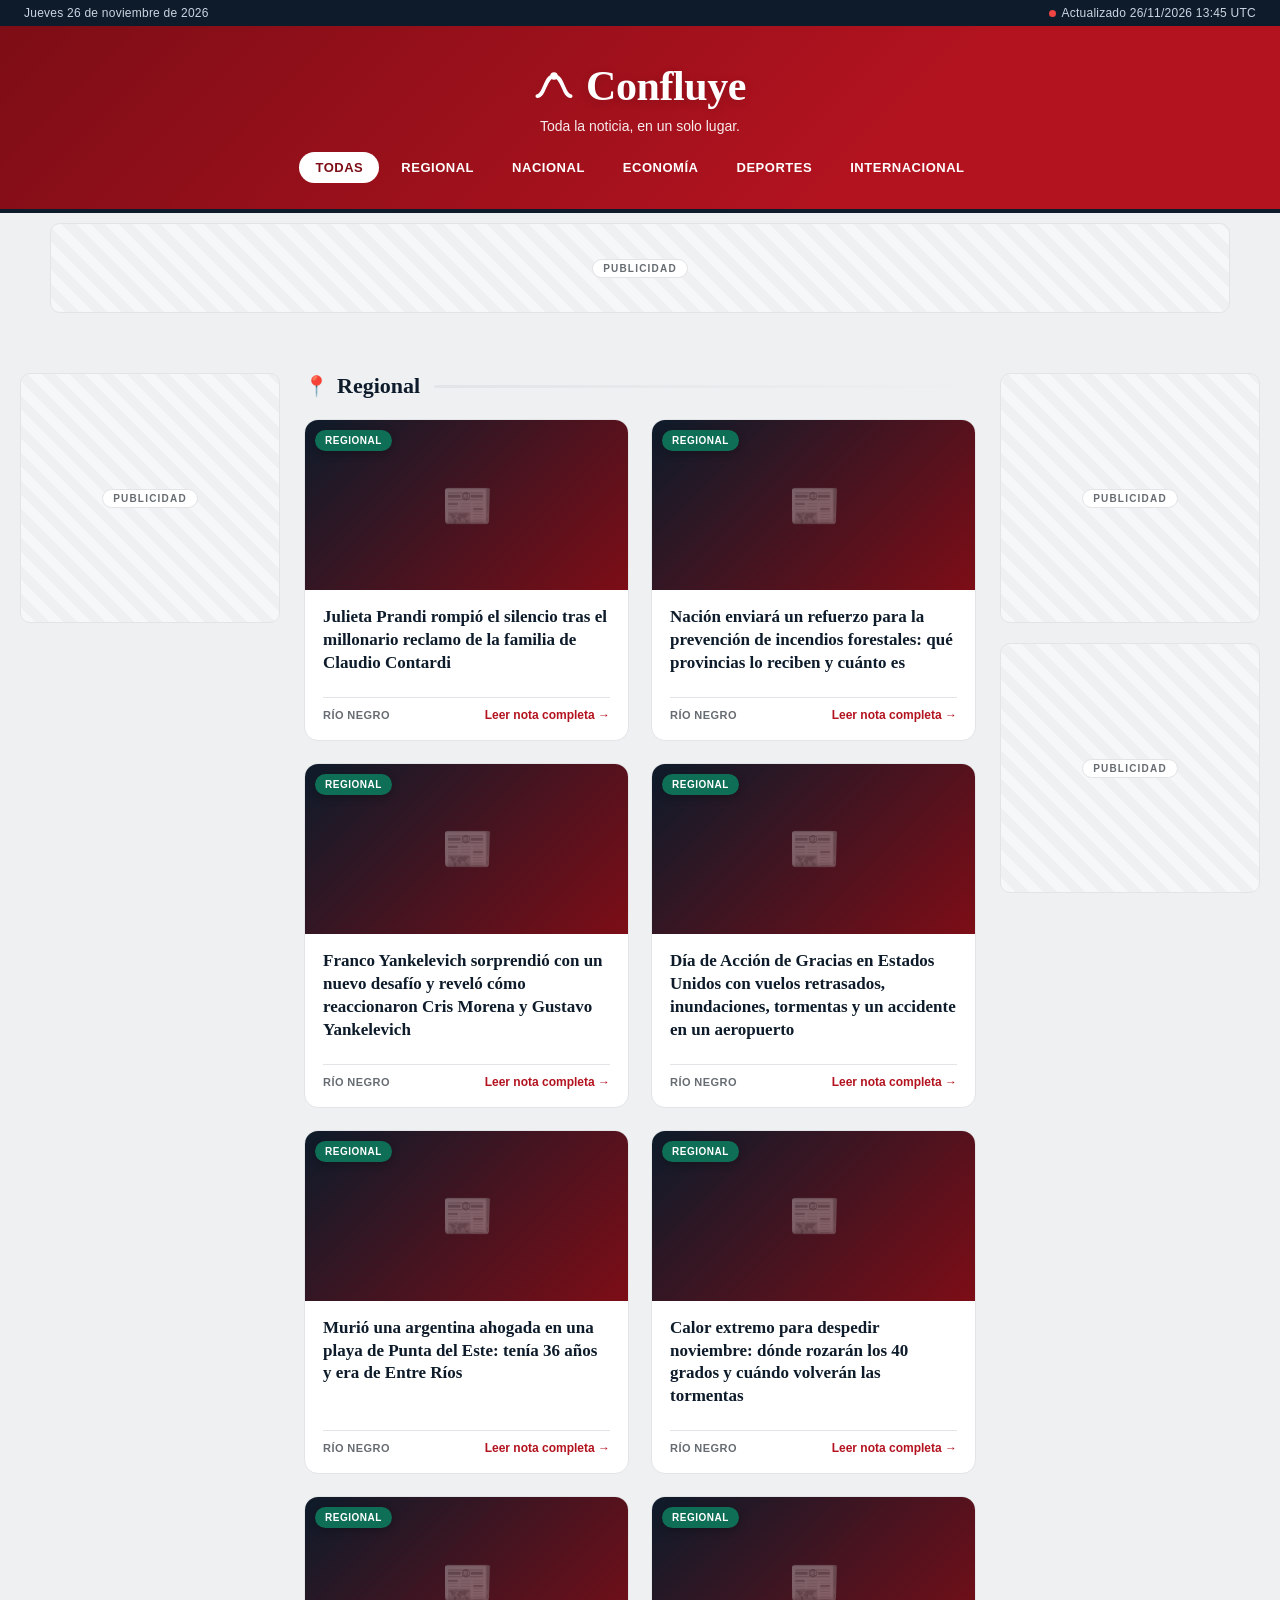
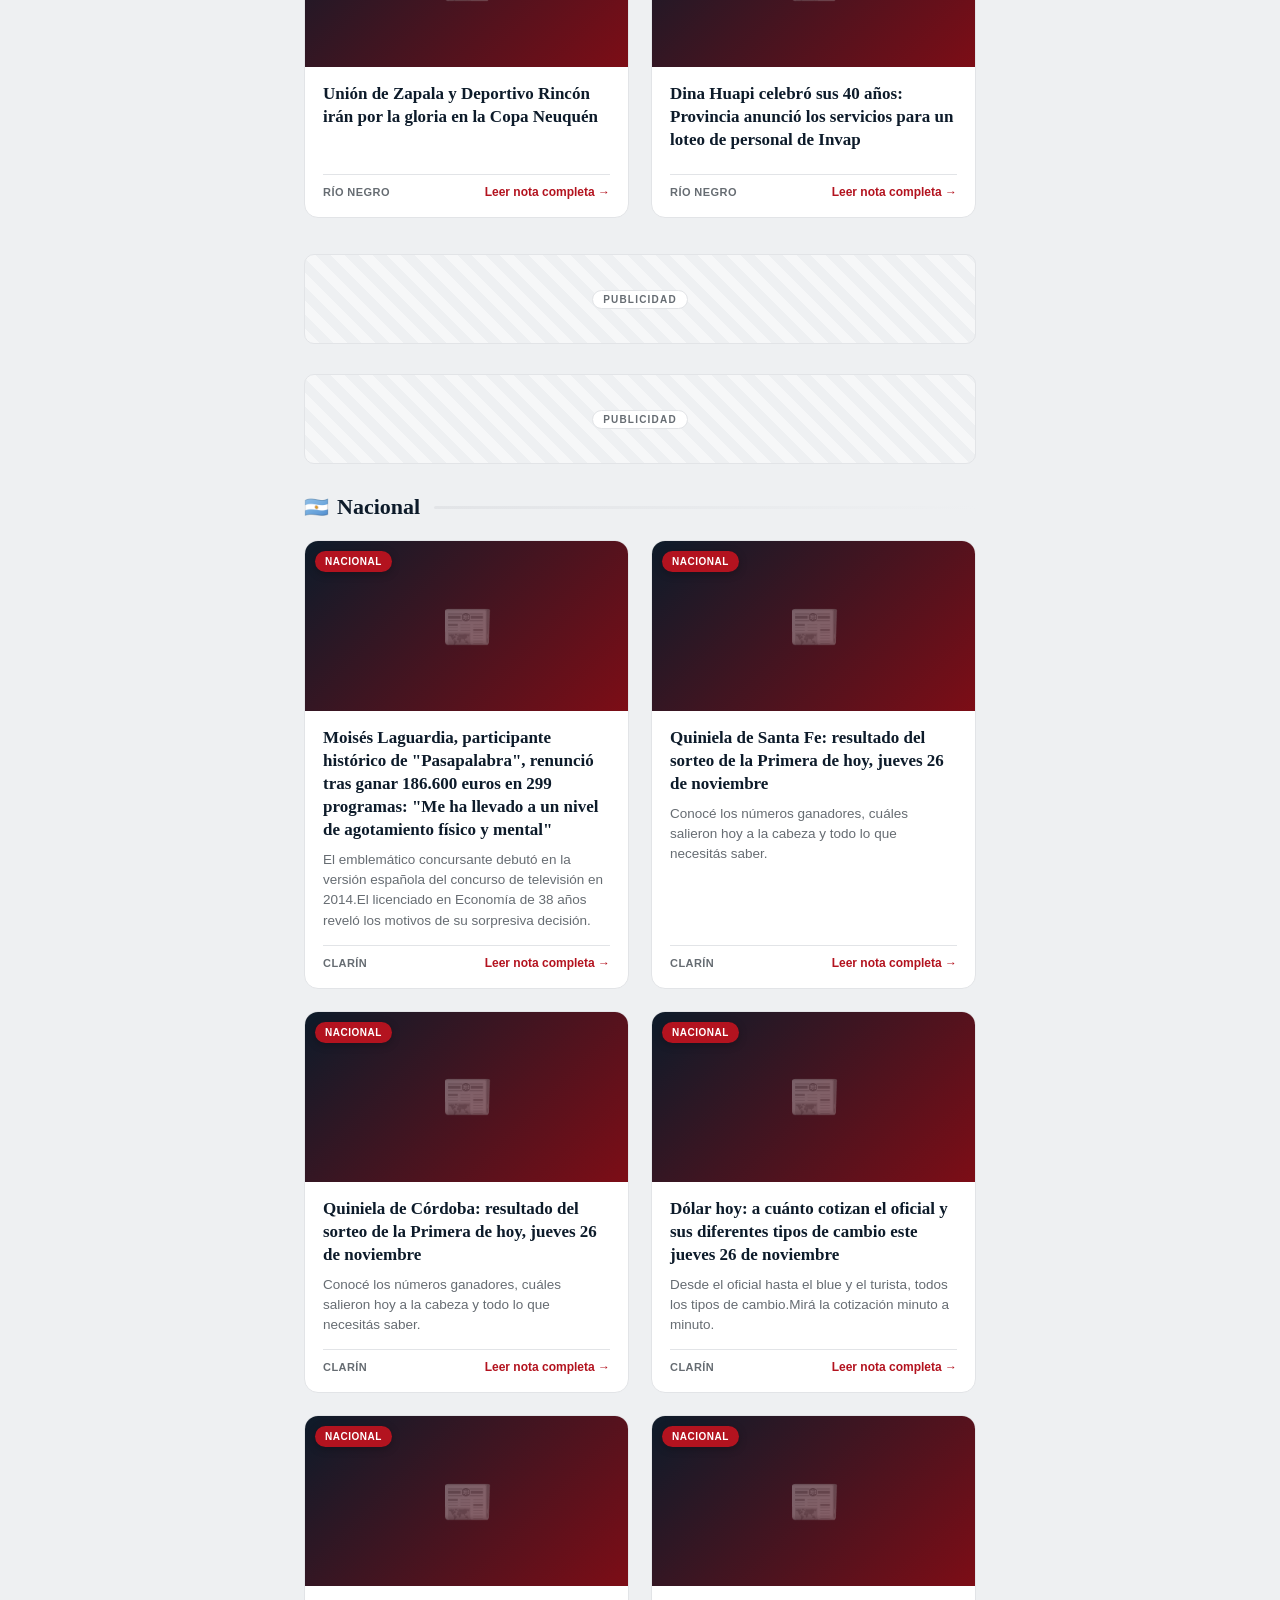
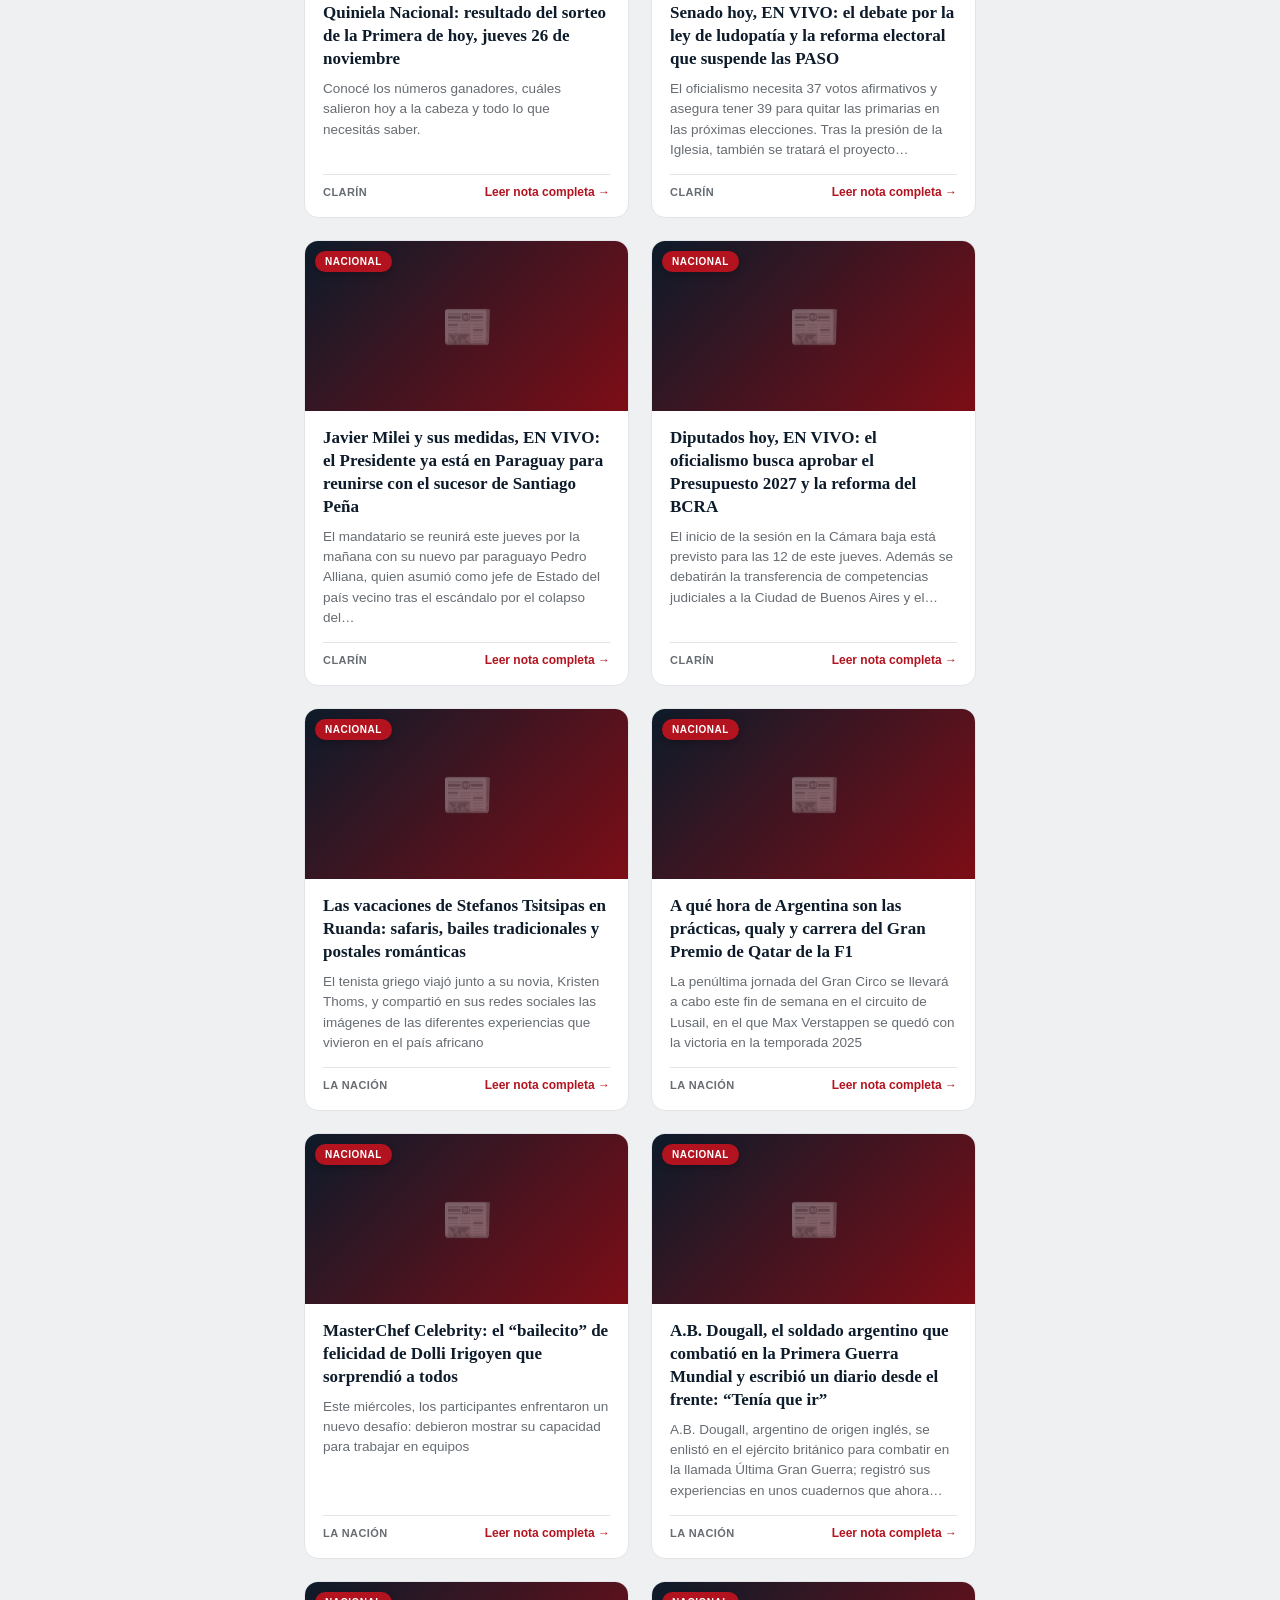
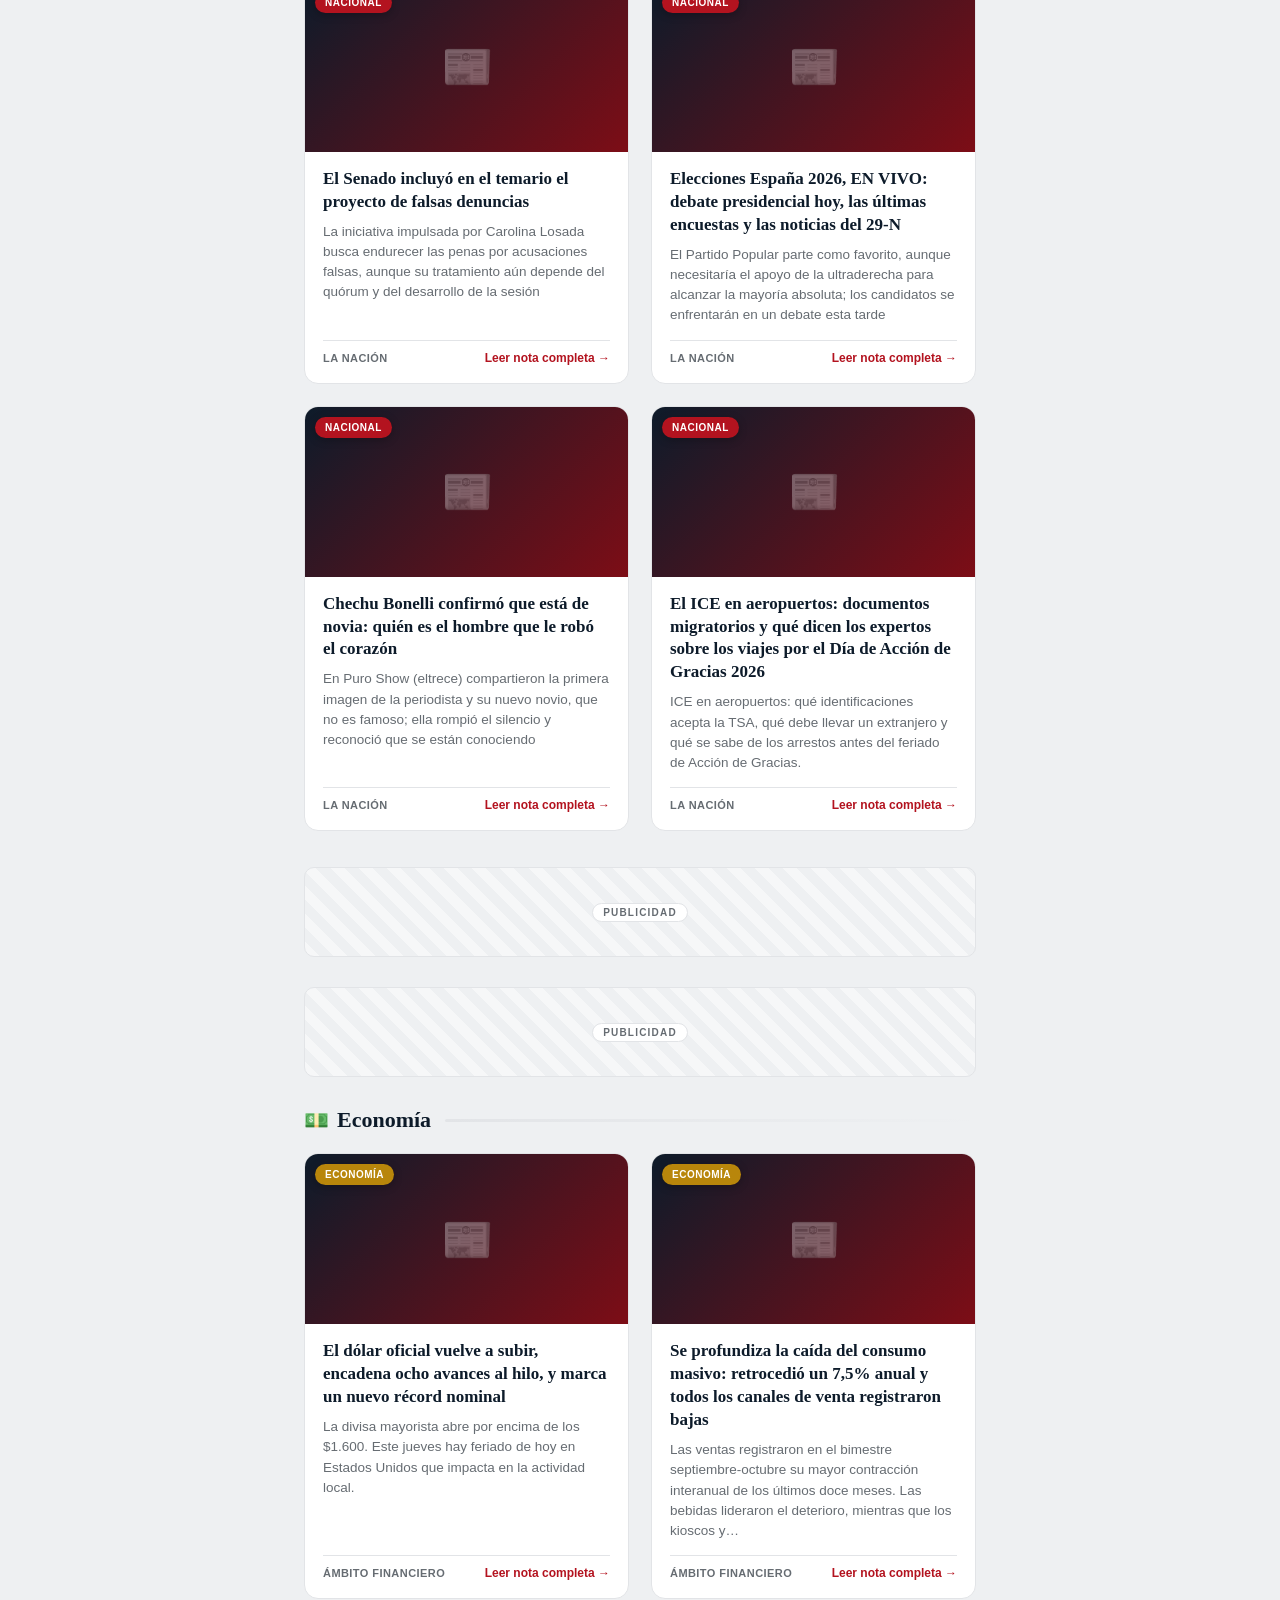
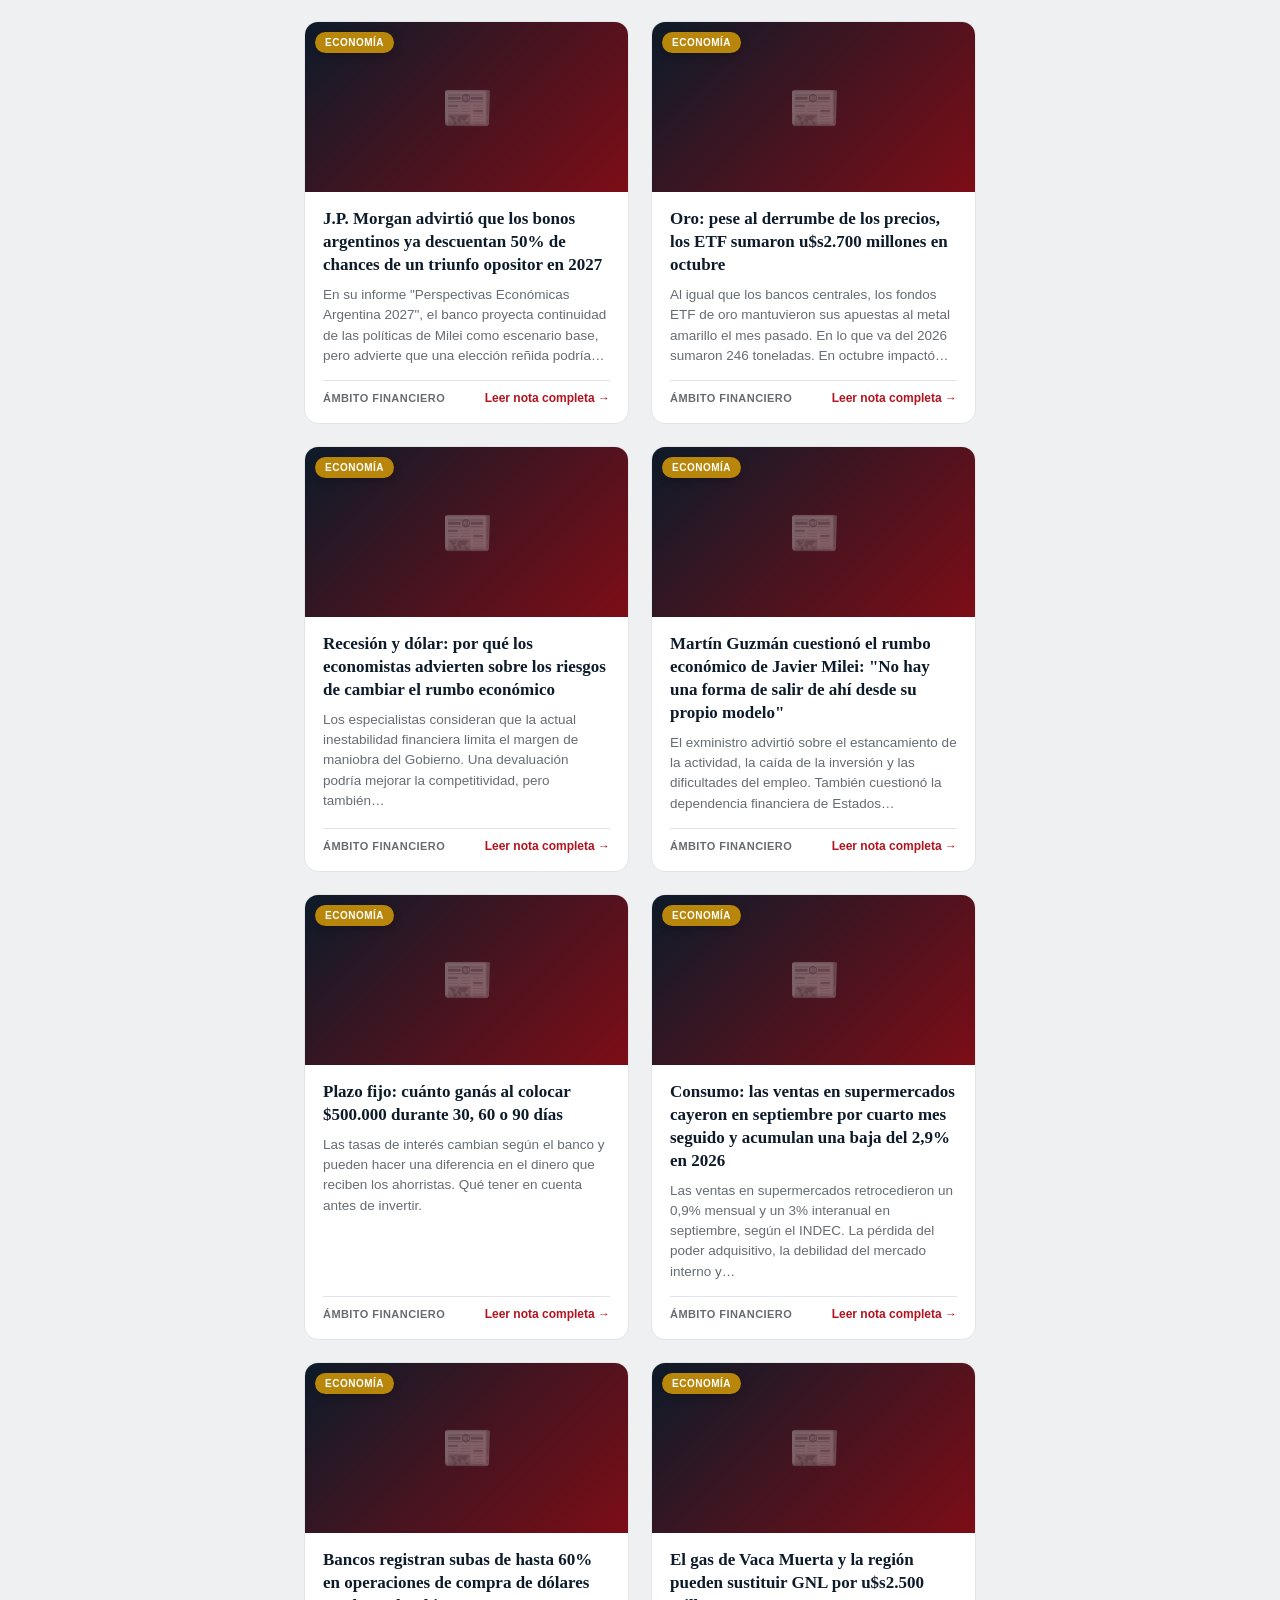
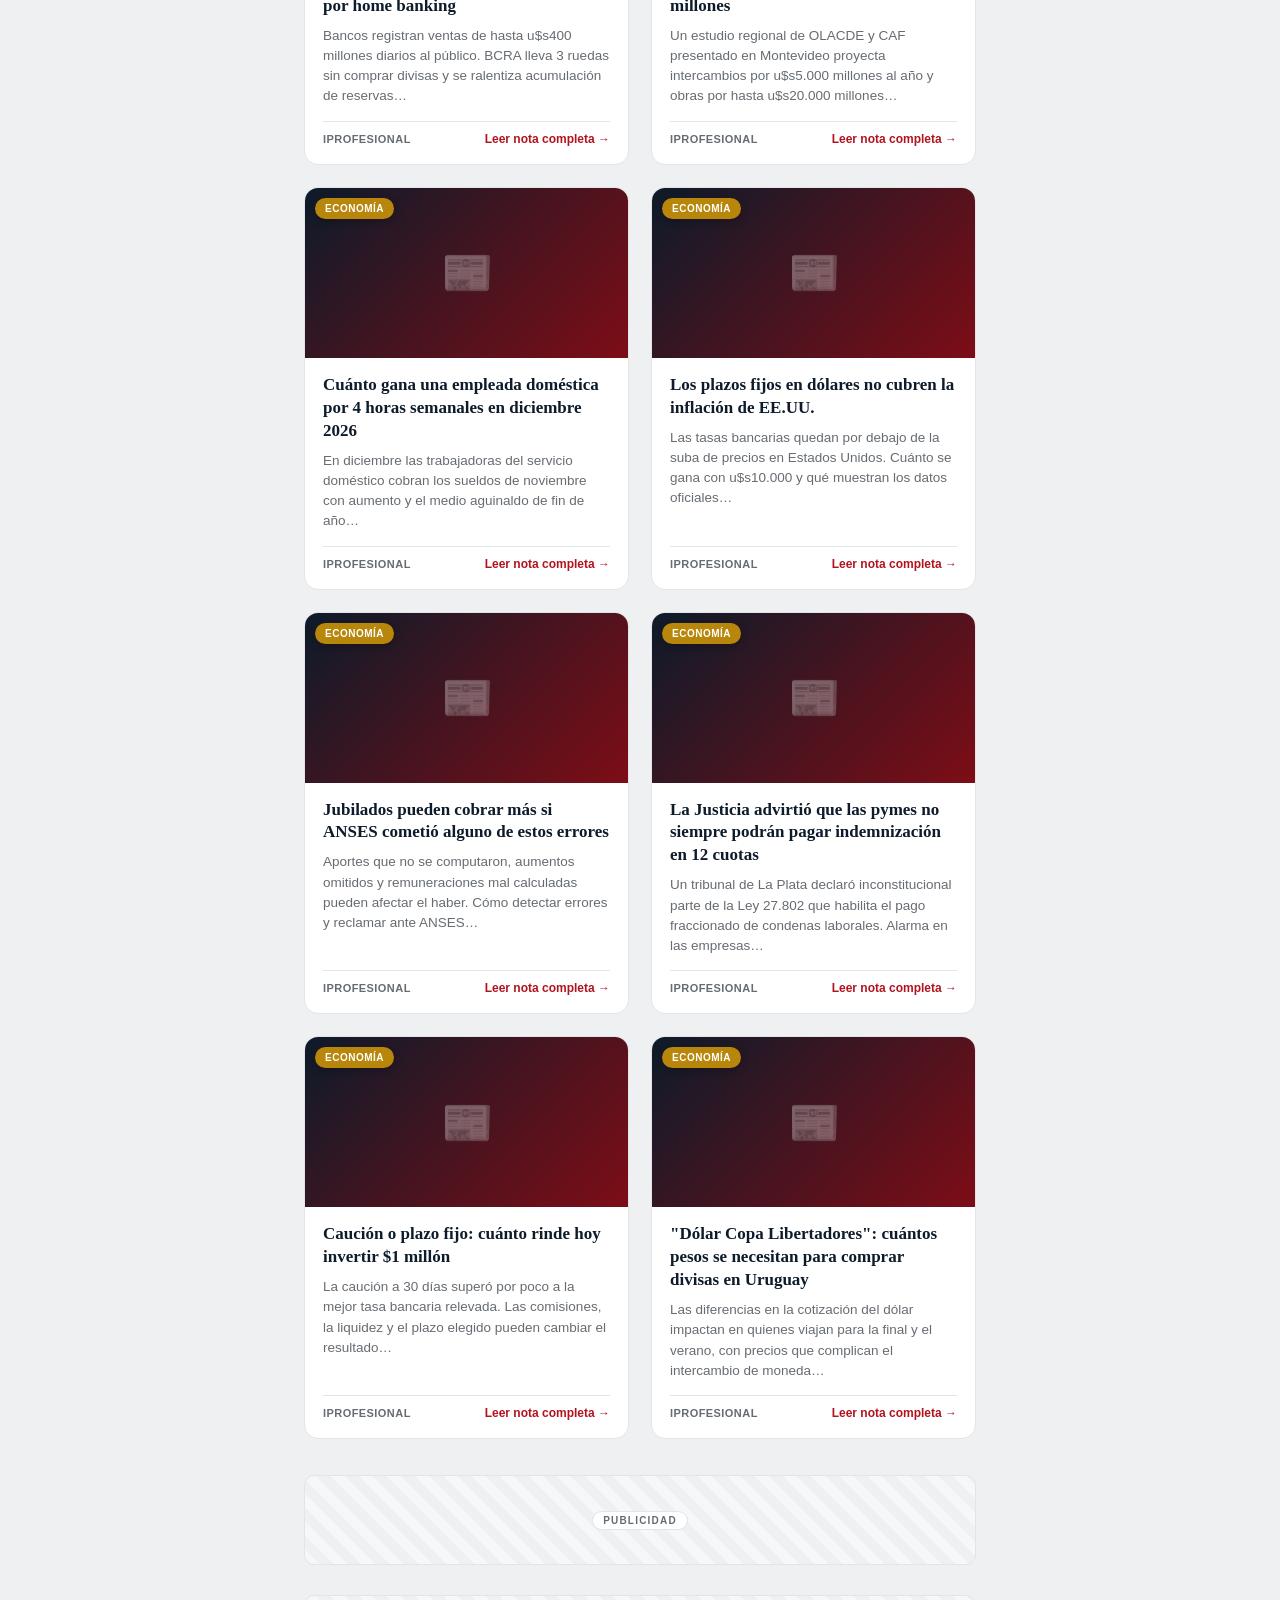
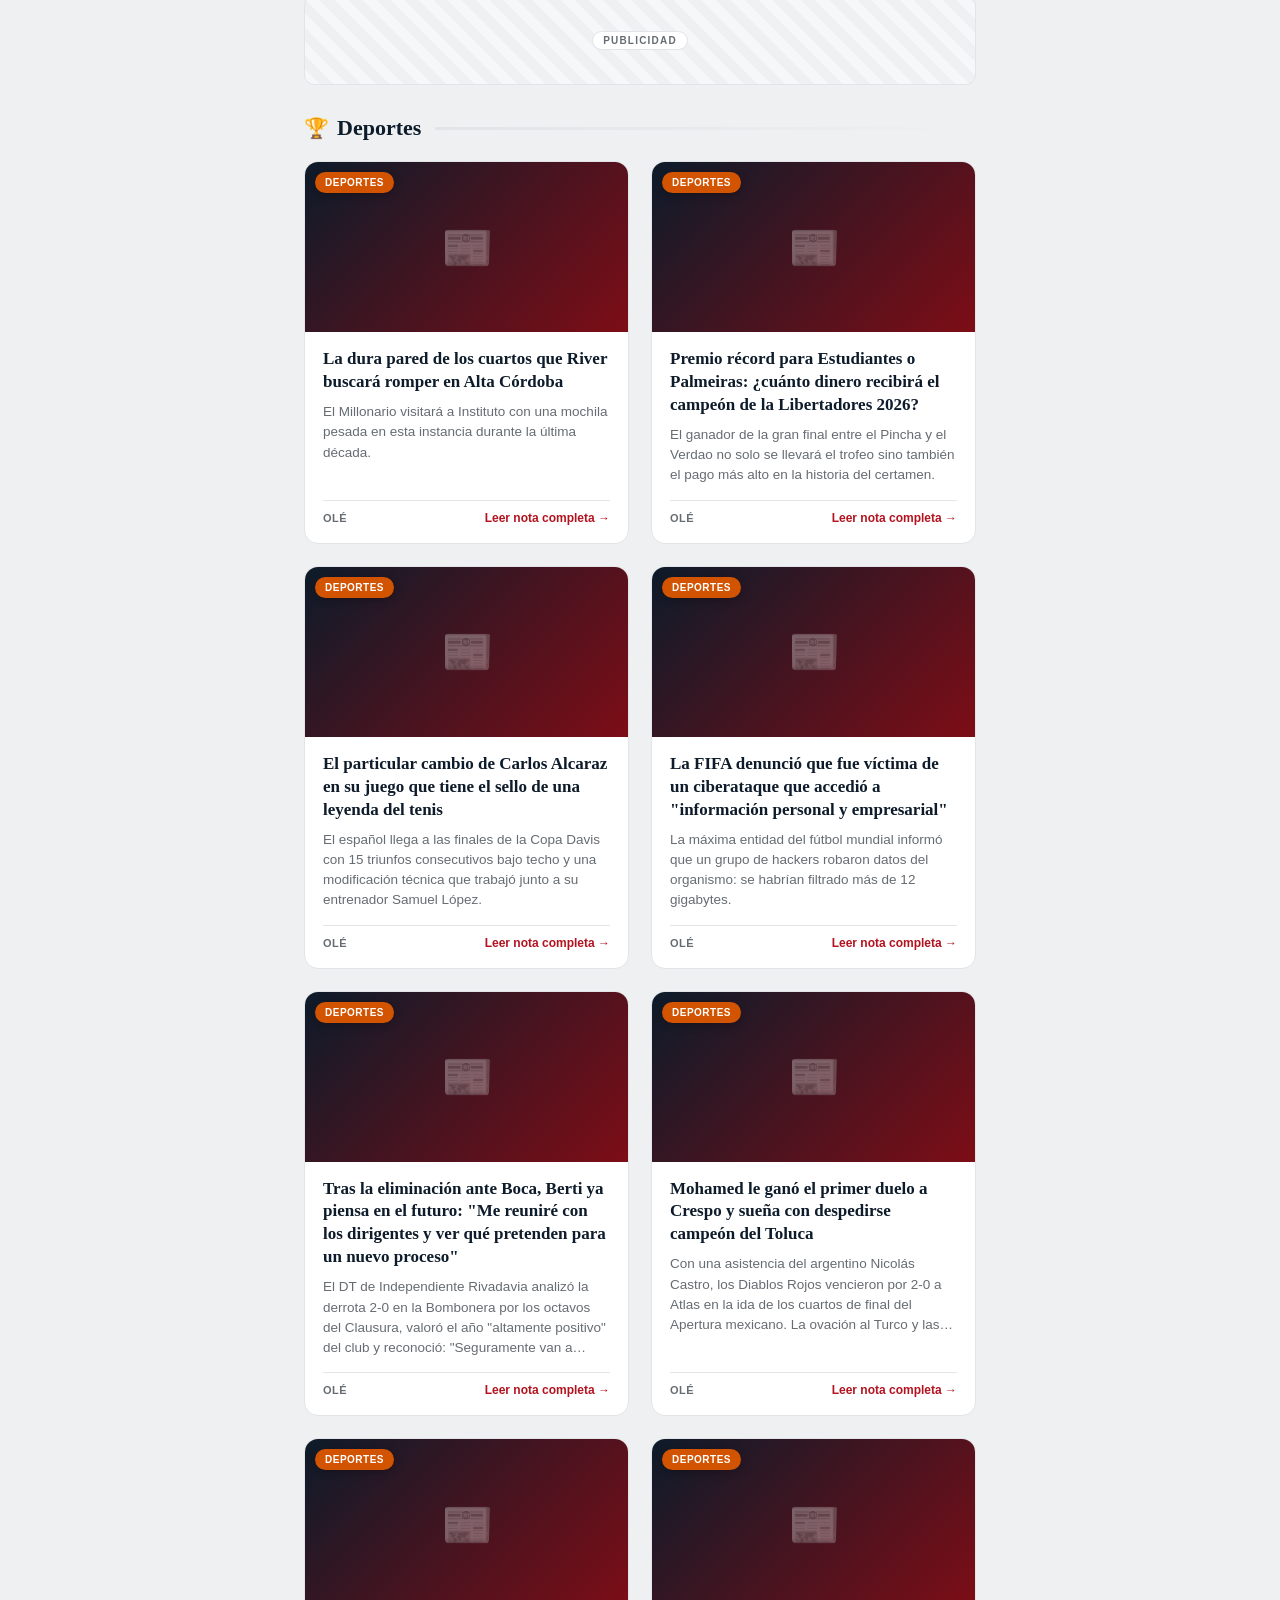
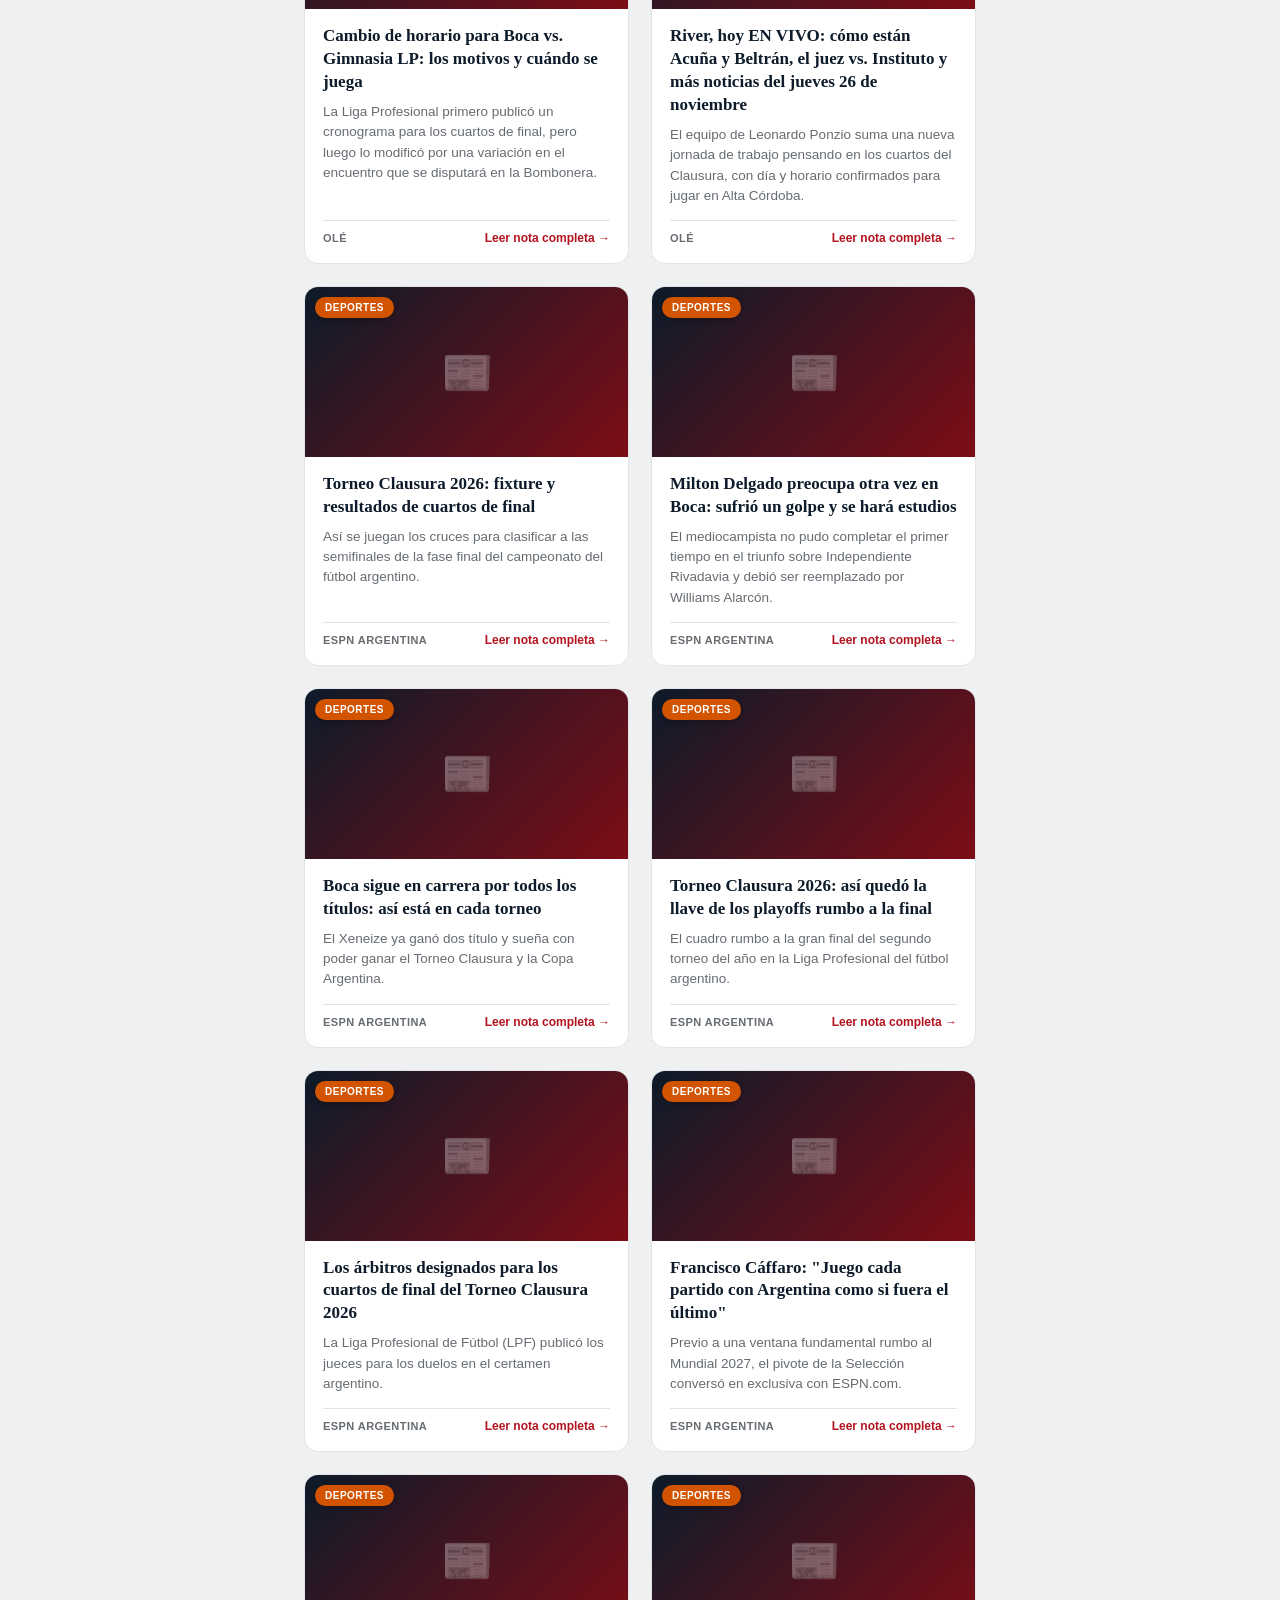
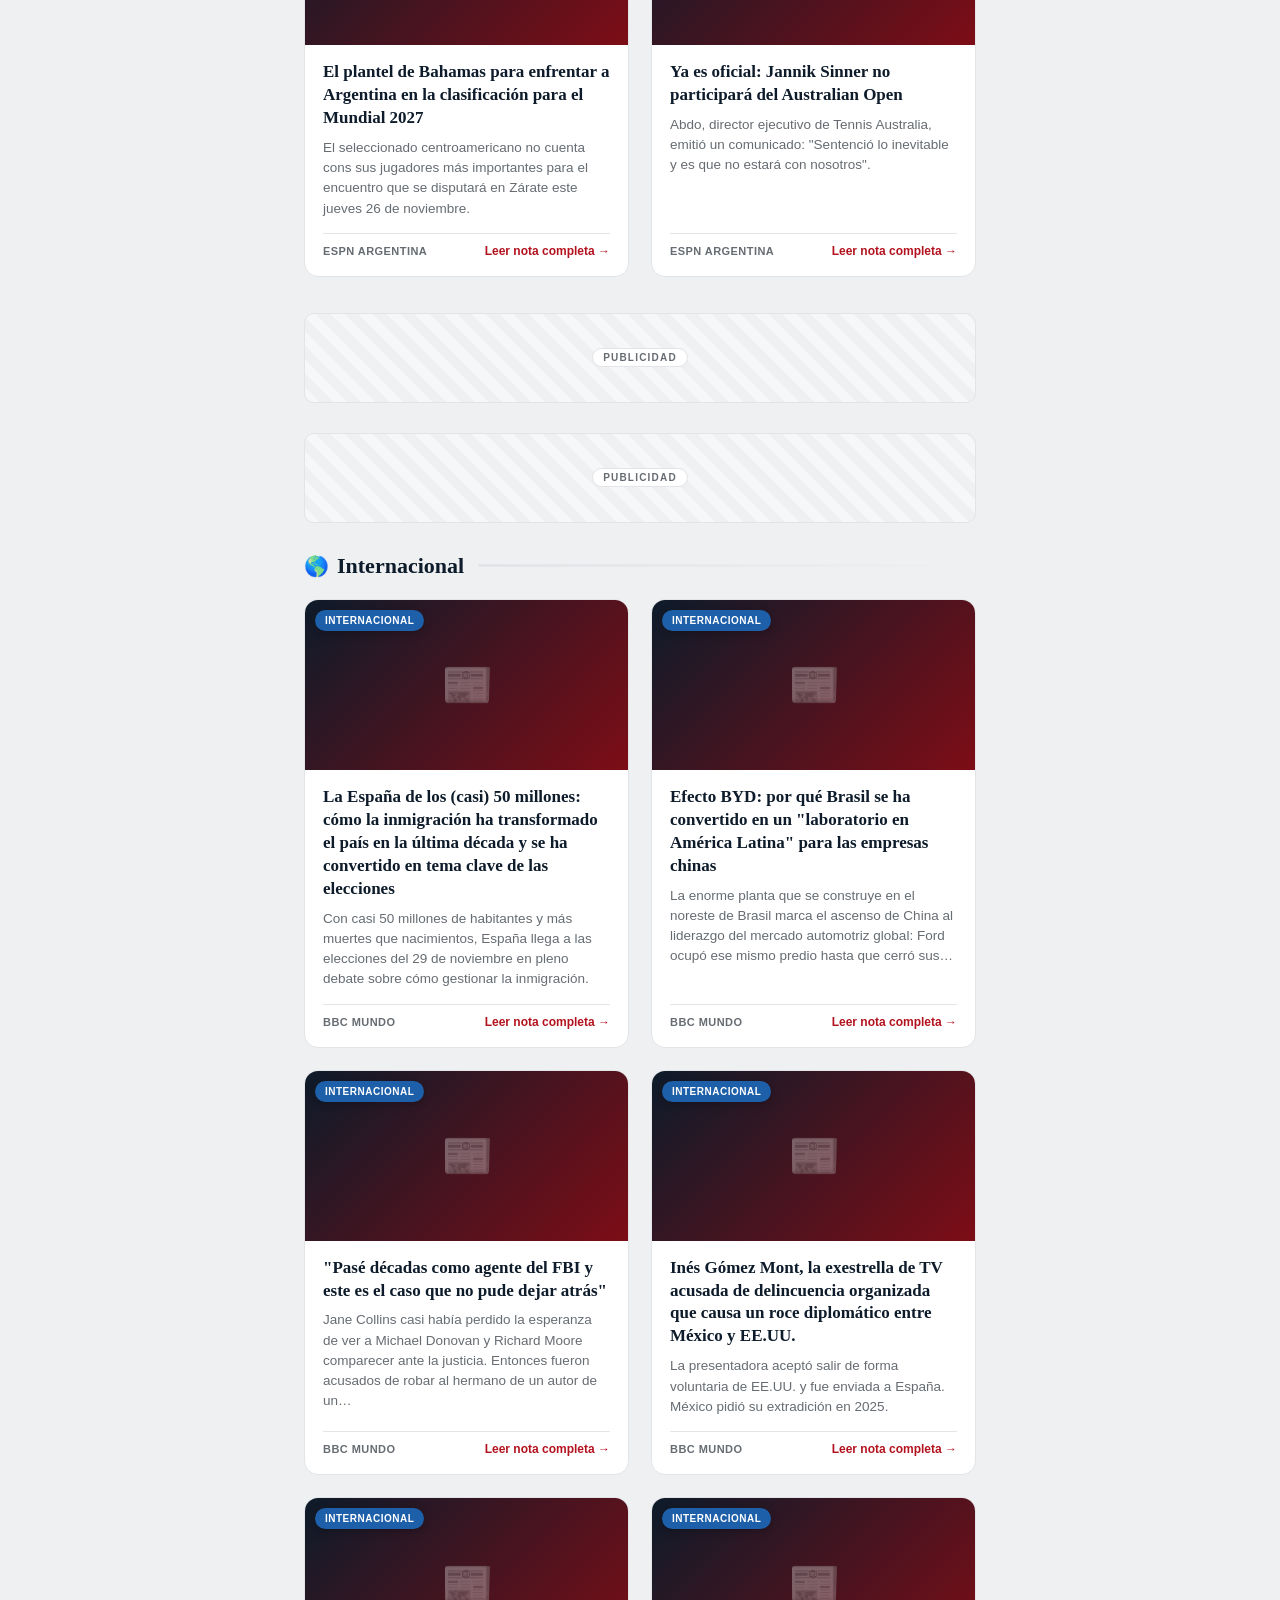
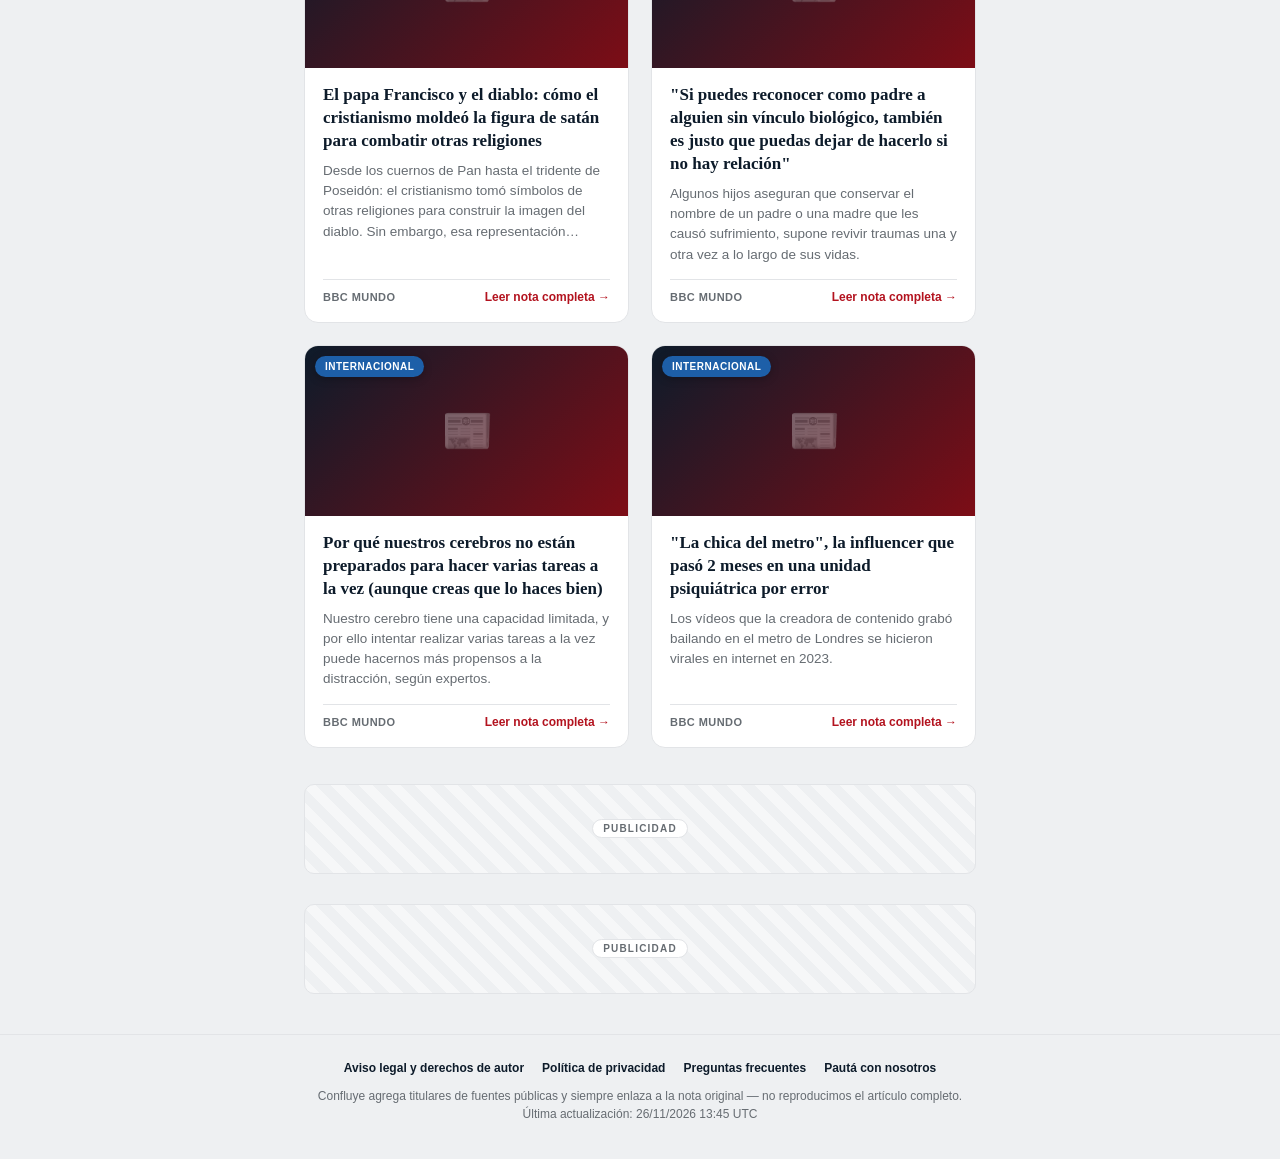
==== commit 936d86ac: "deploy: fc3b7f60d7c06379ed24254f4bce9f89e6f49eff" ====
--- a/index.html
+++ b/index.html
@@ -18,7 +18,7 @@
 <body>
 <div class="topbar">
   <span>Jueves 26 de noviembre de 2026</span>
-  <span class="topbar-live"><span class="dot"></span> Actualizado 26/11/2026 03:59 UTC</span>
+  <span class="topbar-live"><span class="dot"></span> Actualizado 26/11/2026 13:45 UTC</span>
 </div>
 <header class="site-header">
   <div class="brand">
@@ -55,106 +55,106 @@
 <main>
 <section class="category"><div class="category-head"><h2><span class="cat-icon">📍</span>Regional</h2><span class="category-line"></span></div><div class="grid"><article class="card">
       <div class="card-media">
-        <img src="https://www.rionegro.com.ar/wp-content/uploads/2026/11/WhatsApp-Image-2026-11-24-at-11.48.25-1.jpeg?w=1200&amp;amp;h=630&amp;amp;crop=1&amp;amp;resize=1200,630" alt="" loading="lazy" onerror="this.parentElement.classList.add('no-img'); this.remove();">
+        <img src="https://www.rionegro.com.ar/wp-content/uploads/2026/11/image-2026-11-26T103758.919.jpg?w=1200&amp;amp;h=630&amp;amp;crop=1&amp;amp;resize=1200,630" alt="" loading="lazy" onerror="this.parentElement.classList.add('no-img'); this.remove();">
         <span class="badge cat-regional">Regional</span>
       </div>
       <div class="card-body">
-        <h3><a href="https://www.rionegro.com.ar/sociedad/la-laguna-que-volvio-a-llenarse-en-la-linea-sur-despues-de-20-anos-cuanto-tiempo-durara/" target="_blank" rel="noopener nofollow">La laguna que volvió a llenarse en la Línea Sur después de 20 años: ¿cuánto tiempo durará?</a></h3>
+        <h3><a href="https://www.rionegro.com.ar/redes/julieta-prandi-rompio-el-silencio-tras-el-millonario-reclamo-de-la-familia-de-claudio-contardi-4814393/" target="_blank" rel="noopener nofollow">Julieta Prandi rompió el silencio tras el millonario reclamo de la familia de Claudio Contardi</a></h3>
         <p class="summary"></p>
         <div class="meta">
           <span class="source">Río Negro</span>
-          <a class="read-more" href="https://www.rionegro.com.ar/sociedad/la-laguna-que-volvio-a-llenarse-en-la-linea-sur-despues-de-20-anos-cuanto-tiempo-durara/" target="_blank" rel="noopener nofollow">Leer nota completa →</a>
-        </div>
-      </div>
-    </article><article class="card">
-      <div class="card-media">
-        <img src="https://www.rionegro.com.ar/wp-content/uploads/2026/11/WhatsApp-Image-2026-11-25-at-23.51.44.jpg?w=1200&amp;amp;h=630&amp;amp;crop=1&amp;amp;resize=1200,630" alt="" loading="lazy" onerror="this.parentElement.classList.add('no-img'); this.remove();">
+          <a class="read-more" href="https://www.rionegro.com.ar/redes/julieta-prandi-rompio-el-silencio-tras-el-millonario-reclamo-de-la-familia-de-claudio-contardi-4814393/" target="_blank" rel="noopener nofollow">Leer nota completa →</a>
+        </div>
+      </div>
+    </article><article class="card">
+      <div class="card-media">
+        <img src="https://www.rionegro.com.ar/wp-content/uploads/2026/02/incendios-forestales-patagonia-ganaderia-medio-ambiente.jpg?w=1200&amp;amp;h=630&amp;amp;crop=1&amp;amp;resize=1200,630" alt="" loading="lazy" onerror="this.parentElement.classList.add('no-img'); this.remove();">
         <span class="badge cat-regional">Regional</span>
       </div>
       <div class="card-body">
-        <h3><a href="https://www.rionegro.com.ar/deportes/espanol-sorprendio-a-roca-y-perfora-fue-letal-ante-pacifico-en-las-semis-del-prefederal-4813994/" target="_blank" rel="noopener nofollow">Español sorprendió a Roca y Pérfora fue letal ante Pacífico, en las semis del PreFederal</a></h3>
+        <h3><a href="https://www.rionegro.com.ar/politica/nacion-enviara-un-refuerzo-para-la-prevencion-de-incendios-forestales-que-provincias-lo-reciben-y-cuanto-es-4814310/" target="_blank" rel="noopener nofollow">Nación enviará un refuerzo para la prevención de incendios forestales: qué provincias lo reciben y cuánto es</a></h3>
         <p class="summary"></p>
         <div class="meta">
           <span class="source">Río Negro</span>
-          <a class="read-more" href="https://www.rionegro.com.ar/deportes/espanol-sorprendio-a-roca-y-perfora-fue-letal-ante-pacifico-en-las-semis-del-prefederal-4813994/" target="_blank" rel="noopener nofollow">Leer nota completa →</a>
-        </div>
-      </div>
-    </article><article class="card">
-      <div class="card-media">
-        <img src="https://www.rionegro.com.ar/wp-content/uploads/2026/11/luto.jpeg?w=1200&amp;amp;h=630&amp;amp;crop=1&amp;amp;resize=1200,630" alt="" loading="lazy" onerror="this.parentElement.classList.add('no-img'); this.remove();">
+          <a class="read-more" href="https://www.rionegro.com.ar/politica/nacion-enviara-un-refuerzo-para-la-prevencion-de-incendios-forestales-que-provincias-lo-reciben-y-cuanto-es-4814310/" target="_blank" rel="noopener nofollow">Leer nota completa →</a>
+        </div>
+      </div>
+    </article><article class="card">
+      <div class="card-media">
+        <img src="https://www.rionegro.com.ar/wp-content/uploads/2026/11/image-2026-11-26T102847.106.jpg?w=1200&amp;amp;h=630&amp;amp;crop=1&amp;amp;resize=1200,630" alt="" loading="lazy" onerror="this.parentElement.classList.add('no-img'); this.remove();">
         <span class="badge cat-regional">Regional</span>
       </div>
       <div class="card-body">
-        <h3><a href="https://www.rionegro.com.ar/servicios/necrologicas-de-hoy-jueves-26-de-noviembre-de-2026/" target="_blank" rel="noopener nofollow">Necrológicas de hoy, jueves 26 de noviembre de 2026</a></h3>
+        <h3><a href="https://www.rionegro.com.ar/redes/franco-yankelevich-sorprendio-con-un-nuevo-desafio-y-revelo-como-reaccionaron-cris-morena-y-gustavo-yankelevich-4814371/" target="_blank" rel="noopener nofollow">Franco Yankelevich sorprendió con un nuevo desafío y reveló cómo reaccionaron Cris Morena y Gustavo Yankelevich</a></h3>
         <p class="summary"></p>
         <div class="meta">
           <span class="source">Río Negro</span>
-          <a class="read-more" href="https://www.rionegro.com.ar/servicios/necrologicas-de-hoy-jueves-26-de-noviembre-de-2026/" target="_blank" rel="noopener nofollow">Leer nota completa →</a>
-        </div>
-      </div>
-    </article><article class="card">
-      <div class="card-media">
-        <img src="https://www.rionegro.com.ar/wp-content/uploads/2026/11/QP3G6UHXQZEH3EEVMYRYTUKMSY.jpg?w=1200&amp;amp;h=630&amp;amp;crop=1&amp;amp;resize=1200,630" alt="" loading="lazy" onerror="this.parentElement.classList.add('no-img'); this.remove();">
+          <a class="read-more" href="https://www.rionegro.com.ar/redes/franco-yankelevich-sorprendio-con-un-nuevo-desafio-y-revelo-como-reaccionaron-cris-morena-y-gustavo-yankelevich-4814371/" target="_blank" rel="noopener nofollow">Leer nota completa →</a>
+        </div>
+      </div>
+    </article><article class="card">
+      <div class="card-media">
+        <img src="https://www.rionegro.com.ar/wp-content/uploads/2026/11/vuelos-eeuu-retrasos-.jpg?w=1200&amp;amp;h=630&amp;amp;crop=1&amp;amp;resize=1200,630" alt="" loading="lazy" onerror="this.parentElement.classList.add('no-img'); this.remove();">
         <span class="badge cat-regional">Regional</span>
       </div>
       <div class="card-body">
-        <h3><a href="https://www.rionegro.com.ar/energia/el-usuario-residencial-promedio-ya-paga-el-88-del-costo-de-la-energia-en-argentina/" target="_blank" rel="noopener nofollow">El usuario residencial promedio ya paga el 88% del costo de la energía en Argentina</a></h3>
+        <h3><a href="https://www.rionegro.com.ar/mundo/dia-de-accion-de-gracias-en-estados-unidos-con-vuelos-retrasados-inundaciones-tormentas-y-un-accidente-en-un-aeropuerto-4814305/" target="_blank" rel="noopener nofollow">Día de Acción de Gracias en Estados Unidos con vuelos retrasados, inundaciones, tormentas y un accidente en un aeropuerto</a></h3>
         <p class="summary"></p>
         <div class="meta">
           <span class="source">Río Negro</span>
-          <a class="read-more" href="https://www.rionegro.com.ar/energia/el-usuario-residencial-promedio-ya-paga-el-88-del-costo-de-la-energia-en-argentina/" target="_blank" rel="noopener nofollow">Leer nota completa →</a>
-        </div>
-      </div>
-    </article><article class="card">
-      <div class="card-media">
-        <img src="https://www.rionegro.com.ar/wp-content/uploads/2026/11/flora-intestinal.jpg?w=1200&amp;amp;h=630&amp;amp;crop=1&amp;amp;resize=1200,630" alt="" loading="lazy" onerror="this.parentElement.classList.add('no-img'); this.remove();">
+          <a class="read-more" href="https://www.rionegro.com.ar/mundo/dia-de-accion-de-gracias-en-estados-unidos-con-vuelos-retrasados-inundaciones-tormentas-y-un-accidente-en-un-aeropuerto-4814305/" target="_blank" rel="noopener nofollow">Leer nota completa →</a>
+        </div>
+      </div>
+    </article><article class="card">
+      <div class="card-media">
+        <img src="https://www.rionegro.com.ar/wp-content/uploads/2026/11/Foto-2026-11-26T101044.173-e1795698703430.jpg?w=1200&amp;amp;h=630&amp;amp;crop=1&amp;amp;resize=1200,630" alt="" loading="lazy" onerror="this.parentElement.classList.add('no-img'); this.remove();">
         <span class="badge cat-regional">Regional</span>
       </div>
       <div class="card-body">
-        <h3><a href="https://www.rionegro.com.ar/sociedad/microbiota-intestinal-pequenas-bacterias-grandes-funciones/" target="_blank" rel="noopener nofollow">Microbiota intestinal: pequeñas bacterias, grandes funciones</a></h3>
+        <h3><a href="https://www.rionegro.com.ar/sociedad/murio-una-argentina-ahogada-en-una-playa-de-punta-del-este-tenia-36-anos-y-era-de-entre-rios-4814290/" target="_blank" rel="noopener nofollow">Murió una argentina ahogada en una playa de Punta del Este: tenía 36 años y era de Entre Ríos</a></h3>
         <p class="summary"></p>
         <div class="meta">
           <span class="source">Río Negro</span>
-          <a class="read-more" href="https://www.rionegro.com.ar/sociedad/microbiota-intestinal-pequenas-bacterias-grandes-funciones/" target="_blank" rel="noopener nofollow">Leer nota completa →</a>
-        </div>
-      </div>
-    </article><article class="card">
-      <div class="card-media">
-        <img src="https://www.rionegro.com.ar/wp-content/uploads/2026/11/Bariloche-Propiedad-ALTEC-Marcelo-Martinez-1.jpg?w=1200&amp;amp;h=630&amp;amp;crop=1&amp;amp;resize=1200,630" alt="" loading="lazy" onerror="this.parentElement.classList.add('no-img'); this.remove();">
+          <a class="read-more" href="https://www.rionegro.com.ar/sociedad/murio-una-argentina-ahogada-en-una-playa-de-punta-del-este-tenia-36-anos-y-era-de-entre-rios-4814290/" target="_blank" rel="noopener nofollow">Leer nota completa →</a>
+        </div>
+      </div>
+    </article><article class="card">
+      <div class="card-media">
+        <img src="https://www.rionegro.com.ar/wp-content/uploads/2026/11/image-2026-11-26T102047.061-1.jpg?w=1200&amp;amp;h=630&amp;amp;crop=1&amp;amp;resize=1200,630" alt="" loading="lazy" onerror="this.parentElement.classList.add('no-img'); this.remove();">
         <span class="badge cat-regional">Regional</span>
       </div>
       <div class="card-body">
-        <h3><a href="https://www.rionegro.com.ar/politica/altec-vendera-dos-terrenos-para-construir-su-futura-sede-en-el-pitba-de-bariloche/" target="_blank" rel="noopener nofollow">Altec venderá dos terrenos para construir su futura sede en el Parque Tecnológico de Bariloche</a></h3>
+        <h3><a href="https://www.rionegro.com.ar/sociedad/calor-extremo-para-despedir-noviembre-donde-rozaran-los-40-grados-y-cuando-volveran-las-tormentas-4814316/" target="_blank" rel="noopener nofollow">Calor extremo para despedir noviembre: dónde rozarán los 40 grados y cuándo volverán las tormentas</a></h3>
         <p class="summary"></p>
         <div class="meta">
           <span class="source">Río Negro</span>
-          <a class="read-more" href="https://www.rionegro.com.ar/politica/altec-vendera-dos-terrenos-para-construir-su-futura-sede-en-el-pitba-de-bariloche/" target="_blank" rel="noopener nofollow">Leer nota completa →</a>
-        </div>
-      </div>
-    </article><article class="card">
-      <div class="card-media">
-        <img src="https://www.rionegro.com.ar/wp-content/uploads/2026/06/Horoscopo-predicciones-1800.jpg?w=1200&amp;amp;h=630&amp;amp;crop=1&amp;amp;resize=1200,630" alt="" loading="lazy" onerror="this.parentElement.classList.add('no-img'); this.remove();">
+          <a class="read-more" href="https://www.rionegro.com.ar/sociedad/calor-extremo-para-despedir-noviembre-donde-rozaran-los-40-grados-y-cuando-volveran-las-tormentas-4814316/" target="_blank" rel="noopener nofollow">Leer nota completa →</a>
+        </div>
+      </div>
+    </article><article class="card">
+      <div class="card-media">
+        <img src="https://www.rionegro.com.ar/wp-content/uploads/2026/11/b5cb9f27-7aa5-410a-a171-0efa8a99499e.jpg?w=1200&amp;amp;h=630&amp;amp;crop=1&amp;amp;resize=1200,630" alt="" loading="lazy" onerror="this.parentElement.classList.add('no-img'); this.remove();">
         <span class="badge cat-regional">Regional</span>
       </div>
       <div class="card-body">
-        <h3><a href="https://www.rionegro.com.ar/horoscopo/horoscopo-de-hoy-26-de-noviembre-que-dicen-los-astros-para-el-ultimo-jueves-del-mes/" target="_blank" rel="noopener nofollow">Horóscopo de hoy, 26 de noviembre: qué dicen los astros para el último jueves del mes</a></h3>
+        <h3><a href="https://www.rionegro.com.ar/deportes/union-de-zapala-y-deportivo-rincon-iran-por-la-gloria-en-la-copa-neuquen-4814319/" target="_blank" rel="noopener nofollow">Unión de Zapala y Deportivo Rincón irán por la gloria en la Copa Neuquén</a></h3>
         <p class="summary"></p>
         <div class="meta">
           <span class="source">Río Negro</span>
-          <a class="read-more" href="https://www.rionegro.com.ar/horoscopo/horoscopo-de-hoy-26-de-noviembre-que-dicen-los-astros-para-el-ultimo-jueves-del-mes/" target="_blank" rel="noopener nofollow">Leer nota completa →</a>
-        </div>
-      </div>
-    </article><article class="card">
-      <div class="card-media">
-        <img src="https://www.rionegro.com.ar/wp-content/uploads/2024/05/cartas-de-lectores-1800.jpg?w=1200&amp;amp;h=630&amp;amp;crop=1&amp;amp;resize=1200,630" alt="" loading="lazy" onerror="this.parentElement.classList.add('no-img'); this.remove();">
+          <a class="read-more" href="https://www.rionegro.com.ar/deportes/union-de-zapala-y-deportivo-rincon-iran-por-la-gloria-en-la-copa-neuquen-4814319/" target="_blank" rel="noopener nofollow">Leer nota completa →</a>
+        </div>
+      </div>
+    </article><article class="card">
+      <div class="card-media">
+        <img src="https://www.rionegro.com.ar/wp-content/uploads/2026/11/servicios-para-loteo-de-invap-en-Dina-Huapi.jpg?w=1200&amp;amp;h=630&amp;amp;crop=1&amp;amp;resize=1200,630" alt="" loading="lazy" onerror="this.parentElement.classList.add('no-img'); this.remove();">
         <span class="badge cat-regional">Regional</span>
       </div>
       <div class="card-body">
-        <h3><a href="https://www.rionegro.com.ar/cartas/dias-de-radio-en-bariloche/" target="_blank" rel="noopener nofollow">Días de radio en Bariloche</a></h3>
+        <h3><a href="https://www.rionegro.com.ar/politica/dina-huapi-celebro-sus-40-anos-provincia-anuncio-los-servicios-para-un-loteo-de-personal-de-invap-4814221/" target="_blank" rel="noopener nofollow">Dina Huapi celebró sus 40 años: Provincia anunció los servicios para un loteo de personal de Invap</a></h3>
         <p class="summary"></p>
         <div class="meta">
           <span class="source">Río Negro</span>
-          <a class="read-more" href="https://www.rionegro.com.ar/cartas/dias-de-radio-en-bariloche/" target="_blank" rel="noopener nofollow">Leer nota completa →</a>
+          <a class="read-more" href="https://www.rionegro.com.ar/politica/dina-huapi-celebro-sus-40-anos-provincia-anuncio-los-servicios-para-un-loteo-de-personal-de-invap-4814221/" target="_blank" rel="noopener nofollow">Leer nota completa →</a>
         </div>
       </div>
     </article></div></section>
@@ -180,210 +180,210 @@
 </div>
 <section class="category"><div class="category-head"><h2><span class="cat-icon">🇦🇷</span>Nacional</h2><span class="category-line"></span></div><div class="grid"><article class="card">
       <div class="card-media">
-        <img src="https://www.clarin.com/img/2026/11/26/GWbEskV9s_1200x630__1.jpg" alt="" loading="lazy" onerror="this.parentElement.classList.add('no-img'); this.remove();">
-        <span class="badge cat-nacional">Nacional</span>
-      </div>
-      <div class="card-body">
-        <h3><a href="https://www.clarin.com/deportes/boca-sigue-dulce-abrio-triunfo-independiente-rivadavia-polemico-penal-cuartos-final-torneo-clausura_0_ge5PyGgIHr.html" target="_blank" rel="noopener nofollow">Boca sigue dulce: abrió el triunfo ante Independiente Rivadavia con un polémico penal y está en cuartos de final del Torneo Clausura</a></h3>
-        <p class="summary">Después de ser campeón de la Liga Profesional y la Copa Sudamericana, ganó 2-0 contra la &quot;Lepra&quot;.Enfrentará a Gimnasia el domingo, otra vez en La Bombonera.Mirá el resumen.</p>
+        <img src="https://www.clarin.com/img/2026/11/26/FFUgCIYbT_1200x630__1.jpg" alt="" loading="lazy" onerror="this.parentElement.classList.add('no-img'); this.remove();">
+        <span class="badge cat-nacional">Nacional</span>
+      </div>
+      <div class="card-body">
+        <h3><a href="https://www.clarin.com/internacional/moises-laguardia-participante-historico-pasapalabra-renuncio-ganar-186600-euros-299-programas-llevado-nivel-agotamiento-fisico-mental_0_p8EqR6iAD6.html" target="_blank" rel="noopener nofollow">Moisés Laguardia, participante histórico de &quot;Pasapalabra&quot;, renunció tras ganar 186.600 euros en 299 programas: &quot;Me ha llevado a un nivel de agotamiento físico y mental&quot;</a></h3>
+        <p class="summary">El emblemático concursante debutó en la versión española del concurso de televisión en 2014.El licenciado en Economía de 38 años reveló los motivos de su sorpresiva decisión.</p>
         <div class="meta">
           <span class="source">Clarín</span>
-          <a class="read-more" href="https://www.clarin.com/deportes/boca-sigue-dulce-abrio-triunfo-independiente-rivadavia-polemico-penal-cuartos-final-torneo-clausura_0_ge5PyGgIHr.html" target="_blank" rel="noopener nofollow">Leer nota completa →</a>
-        </div>
-      </div>
-    </article><article class="card">
-      <div class="card-media">
-        <img src="https://www.clarin.com/img/2026/10/31/YOYk6xx_p_1200x630__1.jpg" alt="" loading="lazy" onerror="this.parentElement.classList.add('no-img'); this.remove();">
-        <span class="badge cat-nacional">Nacional</span>
-      </div>
-      <div class="card-body">
-        <h3><a href="https://www.clarin.com/estados-unidos/[base64].html" target="_blank" rel="noopener nofollow">Jay-Z compró una plataforma de música por 56 millones de dólares y seis años después vendió una participación mayoritaria en un acuerdo de 297 millones: el rapero estadounidense adquirió Tidal en 2015 con la intención de competir con Spotify y ofrecer mejores condiciones económicas a los artistas. En 2021, concretó una operación millonaria con Square, la empresa del cofundador de Twitter Jack Dorsey</a></h3>
-        <p class="summary">La compra convirtió a Square en el principal accionista de la plataforma musical.</p>
+          <a class="read-more" href="https://www.clarin.com/internacional/moises-laguardia-participante-historico-pasapalabra-renuncio-ganar-186600-euros-299-programas-llevado-nivel-agotamiento-fisico-mental_0_p8EqR6iAD6.html" target="_blank" rel="noopener nofollow">Leer nota completa →</a>
+        </div>
+      </div>
+    </article><article class="card">
+      <div class="card-media">
+        <img src="https://www.clarin.com/img/2020/09/01/LDcQlufvU_1200x630__1.jpg" alt="" loading="lazy" onerror="this.parentElement.classList.add('no-img'); this.remove();">
+        <span class="badge cat-nacional">Nacional</span>
+      </div>
+      <div class="card-body">
+        <h3><a href="https://www.clarin.com/loterias-y-quinielas/quiniela-santa-fe-resultado-sorteo-primera-hoy-jueves-26-noviembre_0_NzgjhNCjiU.html" target="_blank" rel="noopener nofollow">Quiniela de Santa Fe: resultado del sorteo de la Primera de hoy, jueves 26 de noviembre</a></h3>
+        <p class="summary">Conocé los números ganadores, cuáles salieron hoy a la cabeza y todo lo que necesitás saber.</p>
         <div class="meta">
           <span class="source">Clarín</span>
-          <a class="read-more" href="https://www.clarin.com/estados-unidos/[base64].html" target="_blank" rel="noopener nofollow">Leer nota completa →</a>
-        </div>
-      </div>
-    </article><article class="card">
-      <div class="card-media">
-        <img src="https://www.clarin.com/img/2020/09/01/en-kCFuJX_1200x630__1.jpg" alt="" loading="lazy" onerror="this.parentElement.classList.add('no-img'); this.remove();">
-        <span class="badge cat-nacional">Nacional</span>
-      </div>
-      <div class="card-body">
-        <h3><a href="https://www.clarin.com/loterias-y-quinielas/quiniela-santa-fe-resultado-sorteo-nocturna-hoy-miercoles-25-noviembre_0_V2cZdAqRRf.html" target="_blank" rel="noopener nofollow">Quiniela de Santa Fe: resultado del sorteo de la Nocturna de hoy, miércoles 25 de noviembre</a></h3>
+          <a class="read-more" href="https://www.clarin.com/loterias-y-quinielas/quiniela-santa-fe-resultado-sorteo-primera-hoy-jueves-26-noviembre_0_NzgjhNCjiU.html" target="_blank" rel="noopener nofollow">Leer nota completa →</a>
+        </div>
+      </div>
+    </article><article class="card">
+      <div class="card-media">
+        <img src="https://www.clarin.com/img/2020/09/07/M4VJWcr6c_1200x630__1.jpg" alt="" loading="lazy" onerror="this.parentElement.classList.add('no-img'); this.remove();">
+        <span class="badge cat-nacional">Nacional</span>
+      </div>
+      <div class="card-body">
+        <h3><a href="https://www.clarin.com/loterias-y-quinielas/quiniela-cordoba-resultado-sorteo-primera-hoy-jueves-26-noviembre_0_9r2cSITwWL.html" target="_blank" rel="noopener nofollow">Quiniela de Córdoba: resultado del sorteo de la Primera de hoy, jueves 26 de noviembre</a></h3>
         <p class="summary">Conocé los números ganadores, cuáles salieron hoy a la cabeza y todo lo que necesitás saber.</p>
         <div class="meta">
           <span class="source">Clarín</span>
-          <a class="read-more" href="https://www.clarin.com/loterias-y-quinielas/quiniela-santa-fe-resultado-sorteo-nocturna-hoy-miercoles-25-noviembre_0_V2cZdAqRRf.html" target="_blank" rel="noopener nofollow">Leer nota completa →</a>
-        </div>
-      </div>
-    </article><article class="card">
-      <div class="card-media">
-        <img src="https://www.clarin.com/img/2026/08/27/-I2w8bjWX_1200x630__1.jpg" alt="" loading="lazy" onerror="this.parentElement.classList.add('no-img'); this.remove();">
-        <span class="badge cat-nacional">Nacional</span>
-      </div>
-      <div class="card-body">
-        <h3><a href="https://www.clarin.com/estados-unidos/aeropuerto-de-miami-suspende-despegues-por-un-avion-de-carga-que-se-salio-de-la-pista_0_GI2q52tcRM.html" target="_blank" rel="noopener nofollow">Aeropuerto de Miami suspende despegues por un avión de carga que se salió de la pista</a></h3>
-        <p class="summary">El tráfico aéreo en Miami fue interrumpido tras un incidente con una aeronave de carga al aterrizar, según comunicó la FAA. Las salidas fueron suspendidas mientras se evalúa la…</p>
+          <a class="read-more" href="https://www.clarin.com/loterias-y-quinielas/quiniela-cordoba-resultado-sorteo-primera-hoy-jueves-26-noviembre_0_9r2cSITwWL.html" target="_blank" rel="noopener nofollow">Leer nota completa →</a>
+        </div>
+      </div>
+    </article><article class="card">
+      <div class="card-media">
+        <img src="https://www.clarin.com/img/2020/04/21/ttrouFL3B_1200x630__1.jpg" alt="" loading="lazy" onerror="this.parentElement.classList.add('no-img'); this.remove();">
+        <span class="badge cat-nacional">Nacional</span>
+      </div>
+      <div class="card-body">
+        <h3><a href="https://www.clarin.com/economia/dolar-hoy-cotizan-oficial-diferentes-tipos-cambio-jueves-26-noviembre_0_sDYgLlJ1pb.html" target="_blank" rel="noopener nofollow">Dólar hoy: a cuánto cotizan el oficial y sus diferentes tipos de cambio este jueves 26 de noviembre</a></h3>
+        <p class="summary">Desde el oficial hasta el blue y el turista, todos los tipos de cambio.Mirá la cotización minuto a minuto.</p>
         <div class="meta">
           <span class="source">Clarín</span>
-          <a class="read-more" href="https://www.clarin.com/estados-unidos/aeropuerto-de-miami-suspende-despegues-por-un-avion-de-carga-que-se-salio-de-la-pista_0_GI2q52tcRM.html" target="_blank" rel="noopener nofollow">Leer nota completa →</a>
-        </div>
-      </div>
-    </article><article class="card">
-      <div class="card-media">
-        <img src="https://www.clarin.com/img/2026/05/13/yk6nZwyum_1200x630__1.jpg" alt="" loading="lazy" onerror="this.parentElement.classList.add('no-img'); this.remove();">
-        <span class="badge cat-nacional">Nacional</span>
-      </div>
-      <div class="card-body">
-        <h3><a href="https://www.clarin.com/estados-unidos/fuente-ap-marlins-incorporan-a-gary-sanchez-en-acuerdo-por-1-ano-y-hasta-6-5-millones_0_wl9LfbEzC4.html" target="_blank" rel="noopener nofollow">Fuente AP: Marlins incorporan a Gary Sánchez en acuerdo por 1 año y hasta 6,5 millones</a></h3>
-        <p class="summary">Miami incorpora al receptor dominicano, quien firmó por un año. Sánchez, exjugador de Milwaukee, podría ganar hasta 6,5 millones.El veterano, con experiencia en seis equipos,…</p>
+          <a class="read-more" href="https://www.clarin.com/economia/dolar-hoy-cotizan-oficial-diferentes-tipos-cambio-jueves-26-noviembre_0_sDYgLlJ1pb.html" target="_blank" rel="noopener nofollow">Leer nota completa →</a>
+        </div>
+      </div>
+    </article><article class="card">
+      <div class="card-media">
+        <img src="https://www.clarin.com/img/2022/06/08/PXguiWPiZ_1200x630__1.jpg" alt="" loading="lazy" onerror="this.parentElement.classList.add('no-img'); this.remove();">
+        <span class="badge cat-nacional">Nacional</span>
+      </div>
+      <div class="card-body">
+        <h3><a href="https://www.clarin.com/loterias-y-quinielas/quiniela-nacional-resultado-sorteo-primera-hoy-jueves-26-noviembre_0_t8pnQY826h.html" target="_blank" rel="noopener nofollow">Quiniela Nacional: resultado del sorteo de la Primera de hoy, jueves 26 de noviembre</a></h3>
+        <p class="summary">Conocé los números ganadores, cuáles salieron hoy a la cabeza y todo lo que necesitás saber.</p>
         <div class="meta">
           <span class="source">Clarín</span>
-          <a class="read-more" href="https://www.clarin.com/estados-unidos/fuente-ap-marlins-incorporan-a-gary-sanchez-en-acuerdo-por-1-ano-y-hasta-6-5-millones_0_wl9LfbEzC4.html" target="_blank" rel="noopener nofollow">Leer nota completa →</a>
-        </div>
-      </div>
-    </article><article class="card">
-      <div class="card-media">
-        <img src="https://www.clarin.com/img/2026/11/13/ghwLF0iQ3_1200x630__1.jpg" alt="" loading="lazy" onerror="this.parentElement.classList.add('no-img'); this.remove();">
-        <span class="badge cat-nacional">Nacional</span>
-      </div>
-      <div class="card-body">
-        <h3><a href="https://www.clarin.com/estados-unidos/cerca-4000-dolares-desato-conflicto-vecinos-acuerdos-conviene-dejar-escrito_0_8ALqEXbHLW.html" target="_blank" rel="noopener nofollow">Una cerca de 4.000 dólares desató un conflicto entre vecinos: los acuerdos que conviene dejar por escrito</a></h3>
-        <p class="summary">Construir una división de madera o metálica entre dos propiedades puede parecer una cuestión sencilla.Pero, para evitar controversias, hay que dejar por escrito una serie de…</p>
+          <a class="read-more" href="https://www.clarin.com/loterias-y-quinielas/quiniela-nacional-resultado-sorteo-primera-hoy-jueves-26-noviembre_0_t8pnQY826h.html" target="_blank" rel="noopener nofollow">Leer nota completa →</a>
+        </div>
+      </div>
+    </article><article class="card">
+      <div class="card-media">
+        <img src="https://www.clarin.com/img/2026/11/03/sfDcibrAR_1200x630__1.jpg" alt="" loading="lazy" onerror="this.parentElement.classList.add('no-img'); this.remove();">
+        <span class="badge cat-nacional">Nacional</span>
+      </div>
+      <div class="card-body">
+        <h3><a href="https://www.clarin.com/politica/senado-hoy-vivo-debate-ley-ludopatia-reforma-electoral-suspende-paso_0_WTuTC7PFwm.html" target="_blank" rel="noopener nofollow">Senado hoy, EN VIVO: el debate por la ley de ludopatía y la reforma electoral que suspende las PASO</a></h3>
+        <p class="summary">El oficialismo necesita 37 votos afirmativos y asegura tener 39 para quitar las primarias en las próximas elecciones. Tras la presión de la Iglesia, también se tratará el proyecto…</p>
         <div class="meta">
           <span class="source">Clarín</span>
-          <a class="read-more" href="https://www.clarin.com/estados-unidos/cerca-4000-dolares-desato-conflicto-vecinos-acuerdos-conviene-dejar-escrito_0_8ALqEXbHLW.html" target="_blank" rel="noopener nofollow">Leer nota completa →</a>
-        </div>
-      </div>
-    </article><article class="card">
-      <div class="card-media">
-        <img src="https://www.clarin.com/img/2026/11/26/8xlhJNOYQ_1200x630__1.jpg" alt="" loading="lazy" onerror="this.parentElement.classList.add('no-img'); this.remove();">
-        <span class="badge cat-nacional">Nacional</span>
-      </div>
-      <div class="card-body">
-        <h3><a href="https://www.clarin.com/deportes/quedaron-cuartos-final-torneo-clausura-2026-boca-ultimo-clasificado-rival-juega_0_FE0xn8nF9J.html" target="_blank" rel="noopener nofollow">Así quedaron los cuartos de final del Torneo Clausura 2026: Boca es el último clasificado, quién es su rival, los días y horarios oficiales</a></h3>
-        <p class="summary">El cuadro quedó conformado con los ocho equipos que pelearán por ser campeón.La Liga Profesional anunció los días y horarios.</p>
+          <a class="read-more" href="https://www.clarin.com/politica/senado-hoy-vivo-debate-ley-ludopatia-reforma-electoral-suspende-paso_0_WTuTC7PFwm.html" target="_blank" rel="noopener nofollow">Leer nota completa →</a>
+        </div>
+      </div>
+    </article><article class="card">
+      <div class="card-media">
+        <img src="https://www.clarin.com/img/2026/11/14/En23-o8cl_1200x630__1.jpg" alt="" loading="lazy" onerror="this.parentElement.classList.add('no-img'); this.remove();">
+        <span class="badge cat-nacional">Nacional</span>
+      </div>
+      <div class="card-body">
+        <h3><a href="https://www.clarin.com/politica/javier-milei-medidas-vivo-presidente-paraguay-reunirse-sucesor-santiago-pena_0_bSU1TP6Ati.html" target="_blank" rel="noopener nofollow">Javier Milei y sus medidas, EN VIVO: el Presidente ya está en Paraguay para reunirse con el sucesor de Santiago Peña</a></h3>
+        <p class="summary">El mandatario se reunirá este jueves por la mañana con su nuevo par paraguayo Pedro Alliana, quien asumió como jefe de Estado del país vecino tras el escándalo por el colapso del…</p>
         <div class="meta">
           <span class="source">Clarín</span>
-          <a class="read-more" href="https://www.clarin.com/deportes/quedaron-cuartos-final-torneo-clausura-2026-boca-ultimo-clasificado-rival-juega_0_FE0xn8nF9J.html" target="_blank" rel="noopener nofollow">Leer nota completa →</a>
-        </div>
-      </div>
-    </article><article class="card">
-      <div class="card-media">
-        <img src="https://www.clarin.com/img/2026/09/03/opG8cy99-_1200x630__1.jpg" alt="" loading="lazy" onerror="this.parentElement.classList.add('no-img'); this.remove();">
-        <span class="badge cat-nacional">Nacional</span>
-      </div>
-      <div class="card-body">
-        <h3><a href="https://www.clarin.com/estados-unidos/canciller-de-panama-gestiona-en-cuba-liberacion-de-siete-panamenos-presos_0_R0CSGUz4eL.html" target="_blank" rel="noopener nofollow">Canciller de Panamá gestiona en Cuba liberación de siete panameños presos</a></h3>
-        <p class="summary">El ministro panameño viaja a Cuba para negociar la liberación de siete ciudadanos detenidos por supuesta propaganda subversiva desde febrero.Panamá busca que los acusados cumplan…</p>
+          <a class="read-more" href="https://www.clarin.com/politica/javier-milei-medidas-vivo-presidente-paraguay-reunirse-sucesor-santiago-pena_0_bSU1TP6Ati.html" target="_blank" rel="noopener nofollow">Leer nota completa →</a>
+        </div>
+      </div>
+    </article><article class="card">
+      <div class="card-media">
+        <img src="https://www.clarin.com/img/2026/10/25/5iNGnjs8k_1200x630__1.jpg" alt="" loading="lazy" onerror="this.parentElement.classList.add('no-img'); this.remove();">
+        <span class="badge cat-nacional">Nacional</span>
+      </div>
+      <div class="card-body">
+        <h3><a href="https://www.clarin.com/politica/diputados-hoy-vivo-oficialismo-busca-aprobar-presupuesto-2027-reforma-bcra_0_RVGfeFcbW9.html" target="_blank" rel="noopener nofollow">Diputados hoy, EN VIVO: el oficialismo busca aprobar el Presupuesto 2027 y la reforma del BCRA</a></h3>
+        <p class="summary">El inicio de la sesión en la Cámara baja está previsto para las 12 de este jueves. Además se debatirán la transferencia de competencias judiciales a la Ciudad de Buenos Aires y el…</p>
         <div class="meta">
           <span class="source">Clarín</span>
-          <a class="read-more" href="https://www.clarin.com/estados-unidos/canciller-de-panama-gestiona-en-cuba-liberacion-de-siete-panamenos-presos_0_R0CSGUz4eL.html" target="_blank" rel="noopener nofollow">Leer nota completa →</a>
-        </div>
-      </div>
-    </article><article class="card">
-      <div class="card-media">
-        <img src="https://resizer.glanacion.com/resizer/v2/EP6AVSOC25BN5IBWVOHHZ6SVV4.jpeg?auth=f1b297fdb6a9370ef5d07267e5a819646b08dc5b5402df2e74bc52a04a04f1c9&amp;smart=true&amp;width=774&amp;height=468" alt="" loading="lazy" onerror="this.parentElement.classList.add('no-img'); this.remove();">
-        <span class="badge cat-nacional">Nacional</span>
-      </div>
-      <div class="card-body">
-        <h3><a href="https://www.lanacion.com.ar/politica/javier-milei-y-sus-medidas-en-vivo-el-presidente-apunto-contras-las-operetas-de-la-oposicion-y-dijo-nid26112026/" target="_blank" rel="noopener nofollow">Javier Milei y sus medidas, EN VIVO: el Presidente apuntó contras las “operetas” de la oposición y dijo que cada día están “más patéticos”</a></h3>
-        <p class="summary">El minuto a minuto de las decisiones del jefe de Estado, las reacciones de la oposición y las declaraciones de los funcionarios</p>
+          <a class="read-more" href="https://www.clarin.com/politica/diputados-hoy-vivo-oficialismo-busca-aprobar-presupuesto-2027-reforma-bcra_0_RVGfeFcbW9.html" target="_blank" rel="noopener nofollow">Leer nota completa →</a>
+        </div>
+      </div>
+    </article><article class="card">
+      <div class="card-media">
+        <img src="https://resizer.glanacion.com/resizer/v2/XW5OGWJIWNAANGB4J76OECIKMQ.jpg?auth=ac35f4f1954a4f54a4f48f59e4714dce7f42027e5492be387dd7141aa66956ad&amp;smart=true&amp;width=2000&amp;height=1333" alt="" loading="lazy" onerror="this.parentElement.classList.add('no-img'); this.remove();">
+        <span class="badge cat-nacional">Nacional</span>
+      </div>
+      <div class="card-body">
+        <h3><a href="https://www.lanacion.com.ar/deportes/las-vacaciones-de-stefanos-tsitsipas-en-ruanda-safaris-bailes-tradicionales-y-postales-romanticas-nid26112026/" target="_blank" rel="noopener nofollow">Las vacaciones de Stefanos Tsitsipas en Ruanda: safaris, bailes tradicionales y postales románticas</a></h3>
+        <p class="summary">El tenista griego viajó junto a su novia, Kristen Thoms, y compartió en sus redes sociales las imágenes de las diferentes experiencias que vivieron en el país africano</p>
         <div class="meta">
           <span class="source">La Nación</span>
-          <a class="read-more" href="https://www.lanacion.com.ar/politica/javier-milei-y-sus-medidas-en-vivo-el-presidente-apunto-contras-las-operetas-de-la-oposicion-y-dijo-nid26112026/" target="_blank" rel="noopener nofollow">Leer nota completa →</a>
-        </div>
-      </div>
-    </article><article class="card">
-      <div class="card-media">
-        <img src="https://resizer.glanacion.com/resizer/v2/HBLXURVKEBCSTJXYQIDZ3RSIZ4.jpg?auth=3d630b29d0a5cf4a04af7c7e9c68aa28ca0fdd2b22ef8c4a10b0b933c574e6eb&amp;smart=true&amp;width=2000&amp;height=1333" alt="" loading="lazy" onerror="this.parentElement.classList.add('no-img'); this.remove();">
-        <span class="badge cat-nacional">Nacional</span>
-      </div>
-      <div class="card-body">
-        <h3><a href="https://www.lanacion.com.ar/deportes/futbol/independiente/amenazaron-de-muerte-a-gaston-gaudio-en-plena-campana-para-la-presidencia-de-independiente-no-vale-nid25112026/" target="_blank" rel="noopener nofollow">Amenazaron de muerte a Gastón Gaudio en plena campaña para la presidencia de Independiente: “No vale todo”</a></h3>
-        <p class="summary">El extenista, que se presenta como candidato, repudió el mensaje que apareció pintado en una tela blanca y colgado en avenida Mitre</p>
+          <a class="read-more" href="https://www.lanacion.com.ar/deportes/las-vacaciones-de-stefanos-tsitsipas-en-ruanda-safaris-bailes-tradicionales-y-postales-romanticas-nid26112026/" target="_blank" rel="noopener nofollow">Leer nota completa →</a>
+        </div>
+      </div>
+    </article><article class="card">
+      <div class="card-media">
+        <img src="https://resizer.glanacion.com/resizer/v2/B2EOVRPULBEJ3I6BMETRPKFPYA.JPG?auth=fd10f2af695031976ecb29fd959ed7df325ad2234f1a595ac37db8d997ac0652&amp;smart=true&amp;width=5508&amp;height=3672" alt="" loading="lazy" onerror="this.parentElement.classList.add('no-img'); this.remove();">
+        <span class="badge cat-nacional">Nacional</span>
+      </div>
+      <div class="card-body">
+        <h3><a href="https://www.lanacion.com.ar/deportes/automovilismo/a-que-hora-de-argentina-son-las-practicas-qualy-y-carrera-del-gran-premio-de-qatar-de-la-f1-nid26112026/" target="_blank" rel="noopener nofollow">A qué hora de Argentina son las prácticas, qualy y carrera del Gran Premio de Qatar de la F1</a></h3>
+        <p class="summary">La penúltima jornada del Gran Circo se llevará a cabo este fin de semana en el circuito de Lusail, en el que Max Verstappen se quedó con la victoria en la temporada 2025</p>
         <div class="meta">
           <span class="source">La Nación</span>
-          <a class="read-more" href="https://www.lanacion.com.ar/deportes/futbol/independiente/amenazaron-de-muerte-a-gaston-gaudio-en-plena-campana-para-la-presidencia-de-independiente-no-vale-nid25112026/" target="_blank" rel="noopener nofollow">Leer nota completa →</a>
-        </div>
-      </div>
-    </article><article class="card">
-      <div class="card-media">
-        <img src="https://resizer.glanacion.com/resizer/v2/VWIRXOOP4FDJTMCR4XQIEGMV6Q.png?auth=18355a9613ddf397362f35501b390b6992e6798d747896be5c327f544e193d60&amp;smart=true&amp;width=992&amp;height=697" alt="" loading="lazy" onerror="this.parentElement.classList.add('no-img'); this.remove();">
-        <span class="badge cat-nacional">Nacional</span>
-      </div>
-      <div class="card-body">
-        <h3><a href="https://www.lanacion.com.ar/deportes/automovilismo/alpine-recibio-una-sancion-de-la-formula-1-antes-del-gran-premio-de-qatar-nid25112026/" target="_blank" rel="noopener nofollow">Alpine recibió una sanción de la Fórmula 1 antes del Gran Premio de Qatar</a></h3>
-        <p class="summary">La FIA encontró imprecisiones de la escudería en la documentación del informe anual de 2025; la federación aclaró que el equipo no superó el límite de gastos y que no tuvo ninguna…</p>
+          <a class="read-more" href="https://www.lanacion.com.ar/deportes/automovilismo/a-que-hora-de-argentina-son-las-practicas-qualy-y-carrera-del-gran-premio-de-qatar-de-la-f1-nid26112026/" target="_blank" rel="noopener nofollow">Leer nota completa →</a>
+        </div>
+      </div>
+    </article><article class="card">
+      <div class="card-media">
+        <img src="https://resizer.glanacion.com/resizer/v2/M2QN7W6CUFAZZGT3ICJZ5PGOGE.jpg?auth=d3877b0127857527f114f113df93e9f0f12540ae6512ac2c48bbeee4361b26cb&amp;smart=true&amp;width=2000&amp;height=1333" alt="" loading="lazy" onerror="this.parentElement.classList.add('no-img'); this.remove();">
+        <span class="badge cat-nacional">Nacional</span>
+      </div>
+      <div class="card-body">
+        <h3><a href="https://www.lanacion.com.ar/espectaculos/television/masterchef-celebrity-el-bailecito-de-felicidad-de-dolli-irigoyen-que-sorprendio-a-todos-nid26112026/" target="_blank" rel="noopener nofollow">MasterChef Celebrity: el “bailecito” de felicidad de Dolli Irigoyen que sorprendió a todos</a></h3>
+        <p class="summary">Este miércoles, los participantes enfrentaron un nuevo desafío: debieron mostrar su capacidad para trabajar en equipos</p>
         <div class="meta">
           <span class="source">La Nación</span>
-          <a class="read-more" href="https://www.lanacion.com.ar/deportes/automovilismo/alpine-recibio-una-sancion-de-la-formula-1-antes-del-gran-premio-de-qatar-nid25112026/" target="_blank" rel="noopener nofollow">Leer nota completa →</a>
-        </div>
-      </div>
-    </article><article class="card">
-      <div class="card-media">
-        <img src="https://resizer.glanacion.com/resizer/v2/EFOO7UJT6FC37CORZNLU3VFUCI.jpg?auth=396219c449b1ae1cbda2d6849f95970f6ab3ce1a17994991d324d3c59ab46653&amp;smart=true&amp;width=2128&amp;height=1410" alt="" loading="lazy" onerror="this.parentElement.classList.add('no-img'); this.remove();">
-        <span class="badge cat-nacional">Nacional</span>
-      </div>
-      <div class="card-body">
-        <h3><a href="https://www.lanacion.com.ar/propiedades/casas-y-departamentos/casas-con-historia-a-precio-de-departamento-los-barrios-de-caba-donde-todavia-se-consiguen-ph-nid24112026/" target="_blank" rel="noopener nofollow">Casas con historia a precio de departamento: los barrios de CABA donde todavía se consiguen PH antiguos por menos de US$150.000</a></h3>
-        <p class="summary">Palermo encabeza el ranking de las zonas con mayor oferta de PH, con 436 propiedades de este tipo en venta</p>
+          <a class="read-more" href="https://www.lanacion.com.ar/espectaculos/television/masterchef-celebrity-el-bailecito-de-felicidad-de-dolli-irigoyen-que-sorprendio-a-todos-nid26112026/" target="_blank" rel="noopener nofollow">Leer nota completa →</a>
+        </div>
+      </div>
+    </article><article class="card">
+      <div class="card-media">
+        <img src="https://resizer.glanacion.com/resizer/v2/QK3W3SCXDRCWXN6CN7YTZMSUUU.jpg?auth=3fa2ec0caf9961d2b6692e25859b476148674dcfbec244eb1c21b18f756f5278&amp;smart=true&amp;width=898&amp;height=599" alt="" loading="lazy" onerror="this.parentElement.classList.add('no-img'); this.remove();">
+        <span class="badge cat-nacional">Nacional</span>
+      </div>
+      <div class="card-body">
+        <h3><a href="https://www.lanacion.com.ar/lifestyle/ab-dougall-el-soldado-argentino-que-combatio-en-la-primera-guerra-mundial-y-escribio-un-diario-desde-nid26112026/" target="_blank" rel="noopener nofollow">A.B. Dougall, el soldado argentino que combatió en la Primera Guerra Mundial y escribió un diario desde el frente: “Tenía que ir”</a></h3>
+        <p class="summary">A.B. Dougall, argentino de origen inglés, se enlistó en el ejército británico para combatir en la llamada Última Gran Guerra; registró sus experiencias en unos cuadernos que ahora…</p>
         <div class="meta">
           <span class="source">La Nación</span>
-          <a class="read-more" href="https://www.lanacion.com.ar/propiedades/casas-y-departamentos/casas-con-historia-a-precio-de-departamento-los-barrios-de-caba-donde-todavia-se-consiguen-ph-nid24112026/" target="_blank" rel="noopener nofollow">Leer nota completa →</a>
-        </div>
-      </div>
-    </article><article class="card">
-      <div class="card-media">
-        <img src="https://resizer.glanacion.com/resizer/v2/K6JBKH7ODZCHTA3XGOTKIXNMXI.jpg?auth=e7a6eb55b8d9334c57e47b7d86043f25cafa77db4009cf3125e49c89f993a7d1&amp;smart=true&amp;width=936&amp;height=628" alt="" loading="lazy" onerror="this.parentElement.classList.add('no-img'); this.remove();">
-        <span class="badge cat-nacional">Nacional</span>
-      </div>
-      <div class="card-body">
-        <h3><a href="https://www.lanacion.com.ar/politica/javier-milei-y-sus-medidas-en-vivo-la-economia-crecio-11-en-septiembre-y-avanzan-las-charlas-por-la-nid25112026/" target="_blank" rel="noopener nofollow">Luis Caputo aseguró que seguirá al frente del Ministerio de Economía “mientras el Presidente quiera”</a></h3>
-        <p class="summary">El minuto a minuto de las decisiones del jefe de Estado, las reacciones de la oposición y las declaraciones de los funcionarios</p>
+          <a class="read-more" href="https://www.lanacion.com.ar/lifestyle/ab-dougall-el-soldado-argentino-que-combatio-en-la-primera-guerra-mundial-y-escribio-un-diario-desde-nid26112026/" target="_blank" rel="noopener nofollow">Leer nota completa →</a>
+        </div>
+      </div>
+    </article><article class="card">
+      <div class="card-media">
+        <img src="https://resizer.glanacion.com/resizer/v2/VIQAG5BVMFFIJN3Y3FXZ5SJ7II.jpg?auth=51725ea1683e89707d0b48141562381ce5a94e2aaac9271f137b5548236354f1&amp;smart=true&amp;width=1418&amp;height=945" alt="" loading="lazy" onerror="this.parentElement.classList.add('no-img'); this.remove();">
+        <span class="badge cat-nacional">Nacional</span>
+      </div>
+      <div class="card-body">
+        <h3><a href="https://www.lanacion.com.ar/sociedad/el-senado-incluyo-en-el-temario-el-proyecto-de-falsas-denuncias-nid26112026/" target="_blank" rel="noopener nofollow">El Senado incluyó en el temario el proyecto de falsas denuncias</a></h3>
+        <p class="summary">La iniciativa impulsada por Carolina Losada busca endurecer las penas por acusaciones falsas, aunque su tratamiento aún depende del quórum y del desarrollo de la sesión</p>
         <div class="meta">
           <span class="source">La Nación</span>
-          <a class="read-more" href="https://www.lanacion.com.ar/politica/javier-milei-y-sus-medidas-en-vivo-la-economia-crecio-11-en-septiembre-y-avanzan-las-charlas-por-la-nid25112026/" target="_blank" rel="noopener nofollow">Leer nota completa →</a>
-        </div>
-      </div>
-    </article><article class="card">
-      <div class="card-media">
-        <img src="https://resizer.glanacion.com/resizer/v2/DSWSSFR7EJHB7IUHQID7IIZAGU.jpg?auth=12c2e7ac80072d35b6e1547d3d8d679c893d1577ec43eb74d0cf75db4b7b503e&amp;smart=true&amp;width=2000&amp;height=1334" alt="" loading="lazy" onerror="this.parentElement.classList.add('no-img'); this.remove();">
-        <span class="badge cat-nacional">Nacional</span>
-      </div>
-      <div class="card-body">
-        <h3><a href="https://www.lanacion.com.ar/deportes/la-agenda-de-la-tv-del-jueves-el-futbol-de-europa-juega-la-seleccion-argentina-de-basquetbol-y-sigue-nid25112026/" target="_blank" rel="noopener nofollow">La agenda de la TV del jueves: el fútbol de Europa, juega la selección argentina de básquetbol, y sigue la Copa Davis</a></h3>
-        <p class="summary">La actividad deportiva en la continuidad de la semana, disponible a través de las pantallas</p>
+          <a class="read-more" href="https://www.lanacion.com.ar/sociedad/el-senado-incluyo-en-el-temario-el-proyecto-de-falsas-denuncias-nid26112026/" target="_blank" rel="noopener nofollow">Leer nota completa →</a>
+        </div>
+      </div>
+    </article><article class="card">
+      <div class="card-media">
+        <img src="https://resizer.glanacion.com/resizer/v2/CVNVIGTQQJH4DNXFPWGS32RM3Q.JPG?auth=18a54aa3d74651fdad610cc0aaba218e567c74a4d5c2f4acbb45ad864ad53bee&amp;smart=true&amp;width=6000&amp;height=4000" alt="" loading="lazy" onerror="this.parentElement.classList.add('no-img'); this.remove();">
+        <span class="badge cat-nacional">Nacional</span>
+      </div>
+      <div class="card-body">
+        <h3><a href="https://www.lanacion.com.ar/el-mundo/elecciones-espana-2026-en-vivo-que-dicen-las-encuestas-y-las-ultimas-noticias-hoy-nid26112026/" target="_blank" rel="noopener nofollow">Elecciones España 2026, EN VIVO: debate presidencial hoy, las últimas encuestas y las noticias del 29-N</a></h3>
+        <p class="summary">El Partido Popular parte como favorito, aunque necesitaría el apoyo de la ultraderecha para alcanzar la mayoría absoluta; los candidatos se enfrentarán en un debate esta tarde</p>
         <div class="meta">
           <span class="source">La Nación</span>
-          <a class="read-more" href="https://www.lanacion.com.ar/deportes/la-agenda-de-la-tv-del-jueves-el-futbol-de-europa-juega-la-seleccion-argentina-de-basquetbol-y-sigue-nid25112026/" target="_blank" rel="noopener nofollow">Leer nota completa →</a>
-        </div>
-      </div>
-    </article><article class="card">
-      <div class="card-media">
-        <img src="https://resizer.glanacion.com/resizer/v2/K2UVBDFKCVF2DOFK4OWMOEOUSA.jpg?auth=caa035271b62b2b034af8a89a1522a485e38b7aa4fc9756d86ea0ebd7505df72&amp;smart=true&amp;width=2000&amp;height=1333" alt="" loading="lazy" onerror="this.parentElement.classList.add('no-img'); this.remove();">
-        <span class="badge cat-nacional">Nacional</span>
-      </div>
-      <div class="card-body">
-        <h3><a href="https://www.lanacion.com.ar/revista-lugares/dejo-un-trabajo-corporativo-se-mudo-a-la-playa-y-construyo-una-destileria-premiada-nid26112026/" target="_blank" rel="noopener nofollow">Dejó un trabajo corporativo, se mudó a la playa y construyó una destilería premiada</a></h3>
-        <p class="summary">Hugo “Pipa” Echarri apostó por elaborar bebidas destiladas en la costa. Hoy produce distintas variedades de gin, whisky, fernet y vermut, con una identidad ligada al paisaje y la…</p>
+          <a class="read-more" href="https://www.lanacion.com.ar/el-mundo/elecciones-espana-2026-en-vivo-que-dicen-las-encuestas-y-las-ultimas-noticias-hoy-nid26112026/" target="_blank" rel="noopener nofollow">Leer nota completa →</a>
+        </div>
+      </div>
+    </article><article class="card">
+      <div class="card-media">
+        <img src="https://resizer.glanacion.com/resizer/v2/HPYF72JJBVGCTP3KIT3YIHYOGM.png?auth=63d063ca2f45df627acd228a43d88314fc379fb72d9413b047e23226065c5a8c&amp;smart=true&amp;width=2000&amp;height=1333" alt="" loading="lazy" onerror="this.parentElement.classList.add('no-img'); this.remove();">
+        <span class="badge cat-nacional">Nacional</span>
+      </div>
+      <div class="card-body">
+        <h3><a href="https://www.lanacion.com.ar/espectaculos/chechu-bonelli-confirmo-que-esta-de-novia-quien-es-el-hombre-que-le-robo-el-corazon-nid26112026/" target="_blank" rel="noopener nofollow">Chechu Bonelli confirmó que está de novia: quién es el hombre que le robó el corazón</a></h3>
+        <p class="summary">En Puro Show (eltrece) compartieron la primera imagen de la periodista y su nuevo novio, que no es famoso; ella rompió el silencio y reconoció que se están conociendo</p>
         <div class="meta">
           <span class="source">La Nación</span>
-          <a class="read-more" href="https://www.lanacion.com.ar/revista-lugares/dejo-un-trabajo-corporativo-se-mudo-a-la-playa-y-construyo-una-destileria-premiada-nid26112026/" target="_blank" rel="noopener nofollow">Leer nota completa →</a>
-        </div>
-      </div>
-    </article><article class="card">
-      <div class="card-media">
-        <img src="https://resizer.glanacion.com/resizer/v2/X7P2MOCSKRALJAU3L6XCJXDL64.jpg?auth=aa0875106878de2541f2238b57fe4a94acaa9cdfc4490d5a737be956c732e39b&amp;smart=true&amp;width=2000&amp;height=1333" alt="" loading="lazy" onerror="this.parentElement.classList.add('no-img'); this.remove();">
-        <span class="badge cat-nacional">Nacional</span>
-      </div>
-      <div class="card-body">
-        <h3><a href="https://www.lanacion.com.ar/editoriales/juego-online-basta-ya-de-dilaciones-nid26112026/" target="_blank" rel="noopener nofollow">Juego online: basta ya de dilaciones</a></h3>
-        <p class="summary">Es tan urgente como necesaria la sanción de la ley de prevención de la ludopatía por el Senado de la Nación</p>
+          <a class="read-more" href="https://www.lanacion.com.ar/espectaculos/chechu-bonelli-confirmo-que-esta-de-novia-quien-es-el-hombre-que-le-robo-el-corazon-nid26112026/" target="_blank" rel="noopener nofollow">Leer nota completa →</a>
+        </div>
+      </div>
+    </article><article class="card">
+      <div class="card-media">
+        <img src="https://resizer.glanacion.com/resizer/v2/6GU34ZJANFC5VPB4SX5BA4A6QM.jpg?auth=8b7e390883863d56635865d51cc630e5cfd051f63ee2848014b6cd946df68bb5&amp;smart=true&amp;width=2000&amp;height=1333" alt="" loading="lazy" onerror="this.parentElement.classList.add('no-img'); this.remove();">
+        <span class="badge cat-nacional">Nacional</span>
+      </div>
+      <div class="card-body">
+        <h3><a href="https://www.lanacion.com.ar/estados-unidos/migraciones/ice-en-aeropuertos-documentos-migratorios-y-que-dicen-los-expertos-sobre-los-viajes-por-el-dia-de-nid24112026/" target="_blank" rel="noopener nofollow">El ICE en aeropuertos: documentos migratorios y qué dicen los expertos sobre los viajes por el Día de Acción de Gracias 2026</a></h3>
+        <p class="summary">ICE en aeropuertos: qué identificaciones acepta la TSA, qué debe llevar un extranjero y qué se sabe de los arrestos antes del feriado de Acción de Gracias.</p>
         <div class="meta">
           <span class="source">La Nación</span>
-          <a class="read-more" href="https://www.lanacion.com.ar/editoriales/juego-online-basta-ya-de-dilaciones-nid26112026/" target="_blank" rel="noopener nofollow">Leer nota completa →</a>
+          <a class="read-more" href="https://www.lanacion.com.ar/estados-unidos/migraciones/ice-en-aeropuertos-documentos-migratorios-y-que-dicen-los-expertos-sobre-los-viajes-por-el-dia-de-nid24112026/" target="_blank" rel="noopener nofollow">Leer nota completa →</a>
         </div>
       </div>
     </article></div></section>
@@ -409,6 +409,71 @@
 </div>
 <section class="category"><div class="category-head"><h2><span class="cat-icon">💵</span>Economía</h2><span class="category-line"></span></div><div class="grid"><article class="card">
       <div class="card-media">
+        <img src="https://media.ambito.com/p/a0d6673acb62dc43bbf76d3220f3f054/adjuntos/239/imagenes/042/125/0042125649/pesos-dolar.jpg" alt="" loading="lazy" onerror="this.parentElement.classList.add('no-img'); this.remove();">
+        <span class="badge cat-economia">Economía</span>
+      </div>
+      <div class="card-body">
+        <h3><a href="https://www.ambito.com/economia/el-dolar-oficial-encadeno-siete-subas-y-marco-un-nuevo-record-nominal-mientras-crecen-las-senales-intervencion-n6349490" target="_blank" rel="noopener nofollow">El dólar oficial vuelve a subir, encadena ocho avances al hilo, y marca un nuevo récord nominal</a></h3>
+        <p class="summary">La divisa mayorista abre por encima de los $1.600. Este jueves hay feriado de hoy en Estados Unidos que impacta en la actividad local.</p>
+        <div class="meta">
+          <span class="source">Ámbito Financiero</span>
+          <a class="read-more" href="https://www.ambito.com/economia/el-dolar-oficial-encadeno-siete-subas-y-marco-un-nuevo-record-nominal-mientras-crecen-las-senales-intervencion-n6349490" target="_blank" rel="noopener nofollow">Leer nota completa →</a>
+        </div>
+      </div>
+    </article><article class="card">
+      <div class="card-media">
+        <img src="https://media.ambito.com/p/ac95f0fe3c144d1631e6ee8aa73c7c83/adjuntos/239/imagenes/043/665/0043665596/1200x675/smart/consumo-julio.jpg" alt="" loading="lazy" onerror="this.parentElement.classList.add('no-img'); this.remove();">
+        <span class="badge cat-economia">Economía</span>
+      </div>
+      <div class="card-body">
+        <h3><a href="https://www.ambito.com/economia/se-profundiza-la-caida-del-consumo-masivo-retrocedio-un-75-anual-y-todos-los-canales-venta-registraron-bajas-n6349531" target="_blank" rel="noopener nofollow">Se profundiza la caída del consumo masivo: retrocedió un 7,5% anual y todos los canales de venta registraron bajas</a></h3>
+        <p class="summary">Las ventas registraron en el bimestre septiembre-octubre su mayor contracción interanual de los últimos doce meses. Las bebidas lideraron el deterioro, mientras que los kioscos y…</p>
+        <div class="meta">
+          <span class="source">Ámbito Financiero</span>
+          <a class="read-more" href="https://www.ambito.com/economia/se-profundiza-la-caida-del-consumo-masivo-retrocedio-un-75-anual-y-todos-los-canales-venta-registraron-bajas-n6349531" target="_blank" rel="noopener nofollow">Leer nota completa →</a>
+        </div>
+      </div>
+    </article><article class="card">
+      <div class="card-media">
+        <img src="https://media.ambito.com/p/53f67e4576d1138d6dc44e68a3df3e3a/adjuntos/239/imagenes/042/874/0042874869/javier-milei-jp-morgan.jpeg" alt="" loading="lazy" onerror="this.parentElement.classList.add('no-img'); this.remove();">
+        <span class="badge cat-economia">Economía</span>
+      </div>
+      <div class="card-body">
+        <h3><a href="https://www.ambito.com/economia/jp-morgan-advirtio-que-los-bonos-argentinos-ya-descuentan-50-chances-triunfo-opositor-2027-n6349517" target="_blank" rel="noopener nofollow">J.P. Morgan advirtió que los bonos argentinos ya descuentan 50% de chances de un triunfo opositor en 2027</a></h3>
+        <p class="summary">En su informe &quot;Perspectivas Económicas Argentina 2027&quot;, el banco proyecta continuidad de las políticas de Milei como escenario base, pero advierte que una elección reñida podría…</p>
+        <div class="meta">
+          <span class="source">Ámbito Financiero</span>
+          <a class="read-more" href="https://www.ambito.com/economia/jp-morgan-advirtio-que-los-bonos-argentinos-ya-descuentan-50-chances-triunfo-opositor-2027-n6349517" target="_blank" rel="noopener nofollow">Leer nota completa →</a>
+        </div>
+      </div>
+    </article><article class="card">
+      <div class="card-media">
+        <img src="https://media.ambito.com/p/4f5bcb00128bdd41c111a05f0c5bfacd/adjuntos/239/imagenes/043/736/0043736406/1200x675/502x407:522x427/oro-etf-mercados.jpg" alt="" loading="lazy" onerror="this.parentElement.classList.add('no-img'); this.remove();">
+        <span class="badge cat-economia">Economía</span>
+      </div>
+      <div class="card-body">
+        <h3><a href="https://www.ambito.com/economia/oro-los-fondos-etf-siguieron-sumando-octubre-n6349409" target="_blank" rel="noopener nofollow">Oro: pese al derrumbe de los precios, los ETF sumaron u$s2.700 millones en octubre</a></h3>
+        <p class="summary">Al igual que los bancos centrales, los fondos ETF de oro mantuvieron sus apuestas al metal amarillo el mes pasado. En lo que va del 2026 sumaron 246 toneladas. En octubre impactó…</p>
+        <div class="meta">
+          <span class="source">Ámbito Financiero</span>
+          <a class="read-more" href="https://www.ambito.com/economia/oro-los-fondos-etf-siguieron-sumando-octubre-n6349409" target="_blank" rel="noopener nofollow">Leer nota completa →</a>
+        </div>
+      </div>
+    </article><article class="card">
+      <div class="card-media">
+        <img src="https://media.ambito.com/p/048d639680b46a896e9c0c2a78625b19/adjuntos/239/imagenes/043/796/0043796816/1200x675/smart/recesion-y-dilema.jpg" alt="" loading="lazy" onerror="this.parentElement.classList.add('no-img'); this.remove();">
+        <span class="badge cat-economia">Economía</span>
+      </div>
+      <div class="card-body">
+        <h3><a href="https://www.ambito.com/economia/recesion-y-dolar-que-los-economistas-advierten-los-riesgos-cambiar-el-rumbo-economico-n6349219" target="_blank" rel="noopener nofollow">Recesión y dólar: por qué los economistas advierten sobre los riesgos de cambiar el rumbo económico</a></h3>
+        <p class="summary">Los especialistas consideran que la actual inestabilidad financiera limita el margen de maniobra del Gobierno. Una devaluación podría mejorar la competitividad, pero también…</p>
+        <div class="meta">
+          <span class="source">Ámbito Financiero</span>
+          <a class="read-more" href="https://www.ambito.com/economia/recesion-y-dolar-que-los-economistas-advierten-los-riesgos-cambiar-el-rumbo-economico-n6349219" target="_blank" rel="noopener nofollow">Leer nota completa →</a>
+        </div>
+      </div>
+    </article><article class="card">
+      <div class="card-media">
         <img src="https://media.ambito.com/p/ecf2766bcc356614c336af2016c7bcce/adjuntos/239/imagenes/043/645/0043645415/1200x675/smart/martin-guzman.jpeg" alt="" loading="lazy" onerror="this.parentElement.classList.add('no-img'); this.remove();">
         <span class="badge cat-economia">Economía</span>
       </div>
@@ -448,158 +513,67 @@
       </div>
     </article><article class="card">
       <div class="card-media">
-        <img src="https://media.ambito.com/p/9f8963adbcd625625ef4bd9283fcc436/adjuntos/239/imagenes/043/667/0043667848/bolas-acero-mineria-forestal-pico-la-pampa-industria.jpeg" alt="" loading="lazy" onerror="this.parentElement.classList.add('no-img'); this.remove();">
-        <span class="badge cat-economia">Economía</span>
-      </div>
-      <div class="card-body">
-        <h3><a href="https://www.ambito.com/economia/la-dos-velocidades-la-industria-las-exportadoras-crecen-mientras-que-el-resto-se-hunden-n6349266" target="_blank" rel="noopener nofollow">Las dos velocidades de la industria: las exportadoras crecen, mientras que el resto se hunden</a></h3>
-        <p class="summary">Un reciente estudio identificó los dos factores que golpean al entramado productivo local. Por un lado, la caída del consumo y el bajo nivel de actividad en la construcción. Por…</p>
-        <div class="meta">
-          <span class="source">Ámbito Financiero</span>
-          <a class="read-more" href="https://www.ambito.com/economia/la-dos-velocidades-la-industria-las-exportadoras-crecen-mientras-que-el-resto-se-hunden-n6349266" target="_blank" rel="noopener nofollow">Leer nota completa →</a>
-        </div>
-      </div>
-    </article><article class="card">
-      <div class="card-media">
-        <img src="https://media.ambito.com/p/73439be2ad7465756901b0fae9c17e11/adjuntos/239/imagenes/043/792/0043792401/1200x675/1123x537:1143x557/arbolito-navidad-freepik.jpg" alt="" loading="lazy" onerror="this.parentElement.classList.add('no-img'); this.remove();">
-        <span class="badge cat-economia">Economía</span>
-      </div>
-      <div class="card-body">
-        <h3><a href="https://www.ambito.com/economia/cuanto-cuesta-armar-un-arbol-navidad-argentina-2026-del-modelo-economico-la-opcion-top-n6348680" target="_blank" rel="noopener nofollow">Cuánto cuesta armar un árbol de Navidad en Argentina en 2026: del modelo económico a la opción top</a></h3>
-        <p class="summary">Con las fiestas cada vez más cerca, las familias empiezan a comparar precios para decorar sus casas sin gastar de más.</p>
-        <div class="meta">
-          <span class="source">Ámbito Financiero</span>
-          <a class="read-more" href="https://www.ambito.com/economia/cuanto-cuesta-armar-un-arbol-navidad-argentina-2026-del-modelo-economico-la-opcion-top-n6348680" target="_blank" rel="noopener nofollow">Leer nota completa →</a>
-        </div>
-      </div>
-    </article><article class="card">
-      <div class="card-media">
-        <img src="https://media.ambito.com/p/decc7c1d4bf3e04df4c214b0902c3948/adjuntos/239/imagenes/043/400/0043400735/1200x675/773x484:793x504/china-eeuu-taiwan.jpeg" alt="" loading="lazy" onerror="this.parentElement.classList.add('no-img'); this.remove();">
-        <span class="badge cat-economia">Economía</span>
-      </div>
-      <div class="card-body">
-        <h3><a href="https://www.ambito.com/economia/china-y-eeuu-avanzan-negociaciones-el-comercio-agricola-y-el-acceso-los-mercados-n6349154" target="_blank" rel="noopener nofollow">China y EEUU avanzan en negociaciones por el comercio agrícola y el acceso a los mercados</a></h3>
-        <p class="summary">Funcionarios de ambos países mantuvieron en Pekín la primera reunión de un grupo de trabajo bilateral sobre agricultura.</p>
-        <div class="meta">
-          <span class="source">Ámbito Financiero</span>
-          <a class="read-more" href="https://www.ambito.com/economia/china-y-eeuu-avanzan-negociaciones-el-comercio-agricola-y-el-acceso-los-mercados-n6349154" target="_blank" rel="noopener nofollow">Leer nota completa →</a>
-        </div>
-      </div>
-    </article><article class="card">
-      <div class="card-media">
-        <img src="https://media.ambito.com/p/4d82a9874b6981e4eb8e656ef41bca72/adjuntos/239/imagenes/041/718/0041718988/fed-reserva-federaljpg.jpg" alt="" loading="lazy" onerror="this.parentElement.classList.add('no-img'); this.remove();">
-        <span class="badge cat-economia">Economía</span>
-      </div>
-      <div class="card-body">
-        <h3><a href="https://www.ambito.com/economia/debate-clave-los-funcionarios-la-fed-discrepan-las-causas-la-persistente-inflacion-n6349153" target="_blank" rel="noopener nofollow">Debate clave: los funcionarios de la Fed discrepan sobre las causas de la persistente inflación</a></h3>
-        <p class="summary">El PCE de octubre, la medida predilecta del banco central, treparía a 3,8% interanual, según el consenso de economistas. Mientras algunos funcionarios piden más ajuste, como…</p>
-        <div class="meta">
-          <span class="source">Ámbito Financiero</span>
-          <a class="read-more" href="https://www.ambito.com/economia/debate-clave-los-funcionarios-la-fed-discrepan-las-causas-la-persistente-inflacion-n6349153" target="_blank" rel="noopener nofollow">Leer nota completa →</a>
-        </div>
-      </div>
-    </article><article class="card">
-      <div class="card-media">
-        <img src="https://media.ambito.com/p/7e24eaf05e8abe24b8e2412f89f696c5/adjuntos/239/imagenes/042/584/0042584192/china-eeuu-guerra-comercial-aranceles.jpg" alt="" loading="lazy" onerror="this.parentElement.classList.add('no-img'); this.remove();">
-        <span class="badge cat-economia">Economía</span>
-      </div>
-      <div class="card-body">
-        <h3><a href="https://www.ambito.com/mundo/china-califico-maniobra-politica-la-amenaza-nuevos-aranceles-donald-trump-y-pidio-preservar-la-tregua-comercial-n6349152" target="_blank" rel="noopener nofollow">China calificó de &quot;maniobra política&quot; la amenaza de nuevos aranceles de Donald Trump y pidió preservar la tregua comercial</a></h3>
-        <p class="summary">China cuestionó la amenaza de nuevos aranceles de Trump, los calificó como una “maniobra política” y pidió a Washington preservar la tregua comercial.</p>
-        <div class="meta">
-          <span class="source">Ámbito Financiero</span>
-          <a class="read-more" href="https://www.ambito.com/mundo/china-califico-maniobra-politica-la-amenaza-nuevos-aranceles-donald-trump-y-pidio-preservar-la-tregua-comercial-n6349152" target="_blank" rel="noopener nofollow">Leer nota completa →</a>
-        </div>
-      </div>
-    </article><article class="card">
-      <div class="card-media">
-        <img src="https://resizer.iproimg.com/unsafe/640x/https://assets.iprofesional.com/assets/jpeg/2024/10/585646.jpeg" alt="" loading="lazy" onerror="this.parentElement.classList.add('no-img'); this.remove();">
-        <span class="badge cat-economia">Economía</span>
-      </div>
-      <div class="card-body">
-        <h3><a href="https://www.iprofesional.com/economia/470069-obras-sociales-y-prepagas-diferencias-entre-plan-abierto-y-cerrado-y-cual-conviene" target="_blank" rel="noopener nofollow">Obras sociales y prepagas: diferencias entre un plan abierto y uno cerrado y cuál conviene</a></h3>
-        <p class="summary">La modalidad determina si el afiliado se atiende con médicos fuera de cartilla y acceder a reintegros. Qué hay que revisar antes de elegir un plan…</p>
+        <img src="https://resizer.iproimg.com/unsafe/640x/https://assets.iprofesional.com/assets/jpg/2026/02/612336.jpg" alt="" loading="lazy" onerror="this.parentElement.classList.add('no-img'); this.remove();">
+        <span class="badge cat-economia">Economía</span>
+      </div>
+      <div class="card-body">
+        <h3><a href="https://www.iprofesional.com/finanzas/470065-que-ven-los-bancos-en-las-compras-diarias-de-dolares-por-home-banking" target="_blank" rel="noopener nofollow">Bancos registran subas de hasta 60% en operaciones de compra de dólares por home banking</a></h3>
+        <p class="summary">Bancos registran ventas de hasta u$s400 millones diarios al público. BCRA lleva 3 ruedas sin comprar divisas y se ralentiza acumulación de reservas…</p>
         <div class="meta">
           <span class="source">iProfesional</span>
-          <a class="read-more" href="https://www.iprofesional.com/economia/470069-obras-sociales-y-prepagas-diferencias-entre-plan-abierto-y-cerrado-y-cual-conviene" target="_blank" rel="noopener nofollow">Leer nota completa →</a>
-        </div>
-      </div>
-    </article><article class="card">
-      <div class="card-media">
-        <img src="https://resizer.iproimg.com/unsafe/640x/https://assets.iprofesional.com/assets/jpg/2026/05/617473.jpg" alt="" loading="lazy" onerror="this.parentElement.classList.add('no-img'); this.remove();">
-        <span class="badge cat-economia">Economía</span>
-      </div>
-      <div class="card-body">
-        <h3><a href="https://www.iprofesional.com/finanzas/470058-broker-financiero-puso-el-ojo-en-un-cedear-que-podria-subir-75-por-ciento" target="_blank" rel="noopener nofollow">El CEDEAR que pocos tienen en el radar y que podría subir 75% según bróker financiero</a></h3>
-        <p class="summary">Grupo SBS puso la lupa sobre una empresa que apuesta fuerte por Vaca Muerta y cuyas acciones podrían subir un 75% hacia fines de 2027…</p>
+          <a class="read-more" href="https://www.iprofesional.com/finanzas/470065-que-ven-los-bancos-en-las-compras-diarias-de-dolares-por-home-banking" target="_blank" rel="noopener nofollow">Leer nota completa →</a>
+        </div>
+      </div>
+    </article><article class="card">
+      <div class="card-media">
+        <img src="https://resizer.iproimg.com/unsafe/640x/https://assets.iprofesional.com/assets/jpg/2024/02/567169.jpg" alt="" loading="lazy" onerror="this.parentElement.classList.add('no-img'); this.remove();">
+        <span class="badge cat-economia">Economía</span>
+      </div>
+      <div class="card-body">
+        <h3><a href="https://www.iprofesional.com/energia/470083-vaca-muerta-y-el-gas-regional-pueden-sustituir-gnl-por-us2-500m" target="_blank" rel="noopener nofollow">El gas de Vaca Muerta y la región pueden sustituir GNL por u$s2.500 millones</a></h3>
+        <p class="summary">Un estudio regional de OLACDE y CAF presentado en Montevideo proyecta intercambios por u$s5.000 millones al año y obras por hasta u$s20.000 millones…</p>
         <div class="meta">
           <span class="source">iProfesional</span>
-          <a class="read-more" href="https://www.iprofesional.com/finanzas/470058-broker-financiero-puso-el-ojo-en-un-cedear-que-podria-subir-75-por-ciento" target="_blank" rel="noopener nofollow">Leer nota completa →</a>
-        </div>
-      </div>
-    </article><article class="card">
-      <div class="card-media">
-        <img src="https://resizer.iproimg.com/unsafe/640x/https://assets.iprofesional.com/assets/jpg/2026/04/615047.jpg" alt="" loading="lazy" onerror="this.parentElement.classList.add('no-img'); this.remove();">
-        <span class="badge cat-economia">Economía</span>
-      </div>
-      <div class="card-body">
-        <h3><a href="https://www.iprofesional.com/autos/470052-gobierno-prepara-inedito-plan-de-creditos-baratos-para-comprar-autos" target="_blank" rel="noopener nofollow">El Gobierno trabaja en un inédito plan de créditos baratos a 5 años para comprar autos</a></h3>
-        <p class="summary">En un mercado automotor que muestra un retroceso respecto al año pasado, el Gobierno está buscando aumentar la demanda mediante un plan oficial…</p>
+          <a class="read-more" href="https://www.iprofesional.com/energia/470083-vaca-muerta-y-el-gas-regional-pueden-sustituir-gnl-por-us2-500m" target="_blank" rel="noopener nofollow">Leer nota completa →</a>
+        </div>
+      </div>
+    </article><article class="card">
+      <div class="card-media">
+        <img src="https://resizer.iproimg.com/unsafe/640x/https://assets.iprofesional.com/assets/jpg/2024/03/569876.jpg" alt="" loading="lazy" onerror="this.parentElement.classList.add('no-img'); this.remove();">
+        <span class="badge cat-economia">Economía</span>
+      </div>
+      <div class="card-body">
+        <h3><a href="https://www.iprofesional.com/management/469999-cuanto-cobra-una-empleada-domestica-por-4-horas-en-diciembre-2026" target="_blank" rel="noopener nofollow">Cuánto gana una empleada doméstica por 4 horas semanales en diciembre 2026</a></h3>
+        <p class="summary">En diciembre las trabajadoras del servicio doméstico cobran los sueldos de noviembre con aumento y el medio aguinaldo de fin de año…</p>
         <div class="meta">
           <span class="source">iProfesional</span>
-          <a class="read-more" href="https://www.iprofesional.com/autos/470052-gobierno-prepara-inedito-plan-de-creditos-baratos-para-comprar-autos" target="_blank" rel="noopener nofollow">Leer nota completa →</a>
-        </div>
-      </div>
-    </article><article class="card">
-      <div class="card-media">
-        <img src="https://resizer.iproimg.com/unsafe/640x/https://assets.iprofesional.com/assets/jpg/2024/10/585941.jpg" alt="" loading="lazy" onerror="this.parentElement.classList.add('no-img'); this.remove();">
-        <span class="badge cat-economia">Economía</span>
-      </div>
-      <div class="card-body">
-        <h3><a href="https://www.iprofesional.com/economia/470056-black-friday-de-viajes-una-cuota-a-bariloche-cuesta-igual-que-un-kilo-de-helado" target="_blank" rel="noopener nofollow">Black Friday de viajes: una cuota a Bariloche cuesta lo mismo que un kilo de helado</a></h3>
-        <p class="summary">Despegar lanzó promociones con financiación de hasta 15 cuotas sin interés en destinos nacionales y 6 cuotas para viajes internacionales…</p>
+          <a class="read-more" href="https://www.iprofesional.com/management/469999-cuanto-cobra-una-empleada-domestica-por-4-horas-en-diciembre-2026" target="_blank" rel="noopener nofollow">Leer nota completa →</a>
+        </div>
+      </div>
+    </article><article class="card">
+      <div class="card-media">
+        <img src="https://resizer.iproimg.com/unsafe/640x/https://assets.iprofesional.com/assets/jpg/2024/03/570033.jpg" alt="" loading="lazy" onerror="this.parentElement.classList.add('no-img'); this.remove();">
+        <span class="badge cat-economia">Economía</span>
+      </div>
+      <div class="card-body">
+        <h3><a href="https://www.iprofesional.com/finanzas/469718-plazo-fijo-en-dolares-por-que-rinde-menos-que-la-inflacion-de-ee-uu-" target="_blank" rel="noopener nofollow">Los plazos fijos en dólares no cubren la inflación de EE.UU.</a></h3>
+        <p class="summary">Las tasas bancarias quedan por debajo de la suba de precios en Estados Unidos. Cuánto se gana con u$s10.000 y qué muestran los datos oficiales…</p>
         <div class="meta">
           <span class="source">iProfesional</span>
-          <a class="read-more" href="https://www.iprofesional.com/economia/470056-black-friday-de-viajes-una-cuota-a-bariloche-cuesta-igual-que-un-kilo-de-helado" target="_blank" rel="noopener nofollow">Leer nota completa →</a>
-        </div>
-      </div>
-    </article><article class="card">
-      <div class="card-media">
-        <img src="https://resizer.iproimg.com/unsafe/640x/https://assets.iprofesional.com/assets/jpg/2026/04/615321.jpg" alt="" loading="lazy" onerror="this.parentElement.classList.add('no-img'); this.remove();">
-        <span class="badge cat-economia">Economía</span>
-      </div>
-      <div class="card-body">
-        <h3><a href="https://www.iprofesional.com/finanzas/470049-suba-de-dolar-duplica-a-inflacion-y-la-city-teme-contagio-a-precios" target="_blank" rel="noopener nofollow">Suba del dólar duplica a la inflación y el mercado anticipa si habrá contagio a precios</a></h3>
-        <p class="summary">El avance del billete verde es 4,5% en el mes y analistas observan el riesgo de que este aumento se traslade a productos y servicios…</p>
+          <a class="read-more" href="https://www.iprofesional.com/finanzas/469718-plazo-fijo-en-dolares-por-que-rinde-menos-que-la-inflacion-de-ee-uu-" target="_blank" rel="noopener nofollow">Leer nota completa →</a>
+        </div>
+      </div>
+    </article><article class="card">
+      <div class="card-media">
+        <img src="https://resizer.iproimg.com/unsafe/640x/https://assets.iprofesional.com/assets/jpg/2024/09/584014.jpg" alt="" loading="lazy" onerror="this.parentElement.classList.add('no-img'); this.remove();">
+        <span class="badge cat-economia">Economía</span>
+      </div>
+      <div class="card-body">
+        <h3><a href="https://www.iprofesional.com/economia/469397-anses-que-errores-pueden-hacerte-cobrar-menos-jubilacion" target="_blank" rel="noopener nofollow">Jubilados pueden cobrar más si ANSES cometió alguno de estos errores</a></h3>
+        <p class="summary">Aportes que no se computaron, aumentos omitidos y remuneraciones mal calculadas pueden afectar el haber. Cómo detectar errores y reclamar ante ANSES…</p>
         <div class="meta">
           <span class="source">iProfesional</span>
-          <a class="read-more" href="https://www.iprofesional.com/finanzas/470049-suba-de-dolar-duplica-a-inflacion-y-la-city-teme-contagio-a-precios" target="_blank" rel="noopener nofollow">Leer nota completa →</a>
-        </div>
-      </div>
-    </article><article class="card">
-      <div class="card-media">
-        <img src="https://resizer.iproimg.com/unsafe/640x/https://assets.iprofesional.com/assets/jpg/2026/11/630576.jpg" alt="" loading="lazy" onerror="this.parentElement.classList.add('no-img'); this.remove();">
-        <span class="badge cat-economia">Economía</span>
-      </div>
-      <div class="card-body">
-        <h3><a href="https://www.iprofesional.com/negocios/470047-empresa-argentina-que-ya-tiene-genetica-en-el-45-de-la-soja-global-se-expande-en-brasil" target="_blank" rel="noopener nofollow">Empresa argentina que ya tiene genética en el 45% de la soja global se expande en Brasil</a></h3>
-        <p class="summary">GDM inauguró una ampliación de su centro de investigación en el estado de Pernambuco, donde trabajará con soja, maíz, trigo, sorgo y girasol…</p>
-        <div class="meta">
-          <span class="source">iProfesional</span>
-          <a class="read-more" href="https://www.iprofesional.com/negocios/470047-empresa-argentina-que-ya-tiene-genetica-en-el-45-de-la-soja-global-se-expande-en-brasil" target="_blank" rel="noopener nofollow">Leer nota completa →</a>
-        </div>
-      </div>
-    </article><article class="card">
-      <div class="card-media">
-        <img src="https://resizer.iproimg.com/unsafe/640x/https://assets.iprofesional.com/assets/jpg/2026/07/620738.jpg" alt="" loading="lazy" onerror="this.parentElement.classList.add('no-img'); this.remove();">
-        <span class="badge cat-economia">Economía</span>
-      </div>
-      <div class="card-body">
-        <h3><a href="https://www.iprofesional.com/economia/470039-bcra-suma-3-ruedas-seguidas-sin-comprar-dolares-y-crece-la-presion" target="_blank" rel="noopener nofollow">BCRA suma 3 ruedas consecutivas sin comprar dólares mientras crece la presión cambiaria</a></h3>
-        <p class="summary">En una jornada en la que el dólar anotó un nuevo récord, el Banco Central no sumó reservas y el mercado ve con preocupación los vencimientos de 2027…</p>
-        <div class="meta">
-          <span class="source">iProfesional</span>
-          <a class="read-more" href="https://www.iprofesional.com/economia/470039-bcra-suma-3-ruedas-seguidas-sin-comprar-dolares-y-crece-la-presion" target="_blank" rel="noopener nofollow">Leer nota completa →</a>
+          <a class="read-more" href="https://www.iprofesional.com/economia/469397-anses-que-errores-pueden-hacerte-cobrar-menos-jubilacion" target="_blank" rel="noopener nofollow">Leer nota completa →</a>
         </div>
       </div>
     </article><article class="card">
@@ -615,6 +589,32 @@
           <a class="read-more" href="https://www.iprofesional.com/economia/470041-justicia-argentina-advirtio-que-pymes-no-siempre-podran-pagar-indemnizacion-en-12-cuotas" target="_blank" rel="noopener nofollow">Leer nota completa →</a>
         </div>
       </div>
+    </article><article class="card">
+      <div class="card-media">
+        <img src="https://resizer.iproimg.com/unsafe/640x/https://assets.iprofesional.com/assets/jpg/2026/06/618303.jpg" alt="" loading="lazy" onerror="this.parentElement.classList.add('no-img'); this.remove();">
+        <span class="badge cat-economia">Economía</span>
+      </div>
+      <div class="card-body">
+        <h3><a href="https://www.iprofesional.com/finanzas/469770-caucion-vs-plazo-fijo-que-inversion-paga-mas-por-1-millon-hoy" target="_blank" rel="noopener nofollow">Caución o plazo fijo: cuánto rinde hoy invertir $1 millón</a></h3>
+        <p class="summary">La caución a 30 días superó por poco a la mejor tasa bancaria relevada. Las comisiones, la liquidez y el plazo elegido pueden cambiar el resultado…</p>
+        <div class="meta">
+          <span class="source">iProfesional</span>
+          <a class="read-more" href="https://www.iprofesional.com/finanzas/469770-caucion-vs-plazo-fijo-que-inversion-paga-mas-por-1-millon-hoy" target="_blank" rel="noopener nofollow">Leer nota completa →</a>
+        </div>
+      </div>
+    </article><article class="card">
+      <div class="card-media">
+        <img src="https://resizer.iproimg.com/unsafe/640x/https://assets.iprofesional.com/assets/jpg/2024/08/582110.jpg" alt="" loading="lazy" onerror="this.parentElement.classList.add('no-img'); this.remove();">
+        <span class="badge cat-economia">Economía</span>
+      </div>
+      <div class="card-body">
+        <h3><a href="https://www.iprofesional.com/finanzas/470063-el-pais-donde-el-dolar-ya-cuesta-mas-de-2000-pesos-argentinos" target="_blank" rel="noopener nofollow">&quot;Dólar Copa Libertadores&quot;: cuántos pesos se necesitan para comprar divisas en Uruguay</a></h3>
+        <p class="summary">Las diferencias en la cotización del dólar impactan en quienes viajan para la final y el verano, con precios que complican el intercambio de moneda…</p>
+        <div class="meta">
+          <span class="source">iProfesional</span>
+          <a class="read-more" href="https://www.iprofesional.com/finanzas/470063-el-pais-donde-el-dolar-ya-cuesta-mas-de-2000-pesos-argentinos" target="_blank" rel="noopener nofollow">Leer nota completa →</a>
+        </div>
+      </div>
     </article></div></section>
 <div class="ad-slot" data-ad-format="auto">
   <span class="ad-label">Publicidad</span>
@@ -638,106 +638,210 @@
 </div>
 <section class="category"><div class="category-head"><h2><span class="cat-icon">🏆</span>Deportes</h2><span class="category-line"></span></div><div class="grid"><article class="card">
       <div class="card-media">
-        <img src="https://www.ole.com.ar/images/2026/11/26/fhEC6NESK_1200x630__1.jpg" alt="" loading="lazy" onerror="this.parentElement.classList.add('no-img'); this.remove();">
-        <span class="badge cat-deportes">Deportes</span>
-      </div>
-      <div class="card-body">
-        <h3><a href="https://www.ole.com.ar/boca-juniors/boca-clausura-vasco-arruabarrena-independiente-rivadavia-conferencia-frases_0_8YuDxR7QKs.html" target="_blank" rel="noopener nofollow">Arruabarrena, tras el pase a cuartos: &quot;En Boca hay que ganar, ganar y ganar, no tenemos que relajarnos&quot;</a></h3>
-        <p class="summary">El DT de Boca se mostró feliz por el triunfo ante Independiente Rivadavia, pero no se conforma y pretende ir por más en el Clausura y la Copa Argentina.</p>
+        <img src="https://www.ole.com.ar/images/2025/05/20/JfFG9DsB0_1200x630__1.jpg" alt="" loading="lazy" onerror="this.parentElement.classList.add('no-img'); this.remove();">
+        <span class="badge cat-deportes">Deportes</span>
+      </div>
+      <div class="card-body">
+        <h3><a href="https://www.ole.com.ar/river-plate/river-plate-racha-cuartos-final-clausura-instituto_0_CrltVuIbDU.html" target="_blank" rel="noopener nofollow">La dura pared de los cuartos que River buscará romper en Alta Córdoba</a></h3>
+        <p class="summary">El Millonario visitará a Instituto con una mochila pesada en esta instancia durante la última década.</p>
         <div class="meta">
           <span class="source">Olé</span>
-          <a class="read-more" href="https://www.ole.com.ar/boca-juniors/boca-clausura-vasco-arruabarrena-independiente-rivadavia-conferencia-frases_0_8YuDxR7QKs.html" target="_blank" rel="noopener nofollow">Leer nota completa →</a>
-        </div>
-      </div>
-    </article><article class="card">
-      <div class="card-media">
-        <img src="https://www.ole.com.ar/images/2026/11/26/ObQS3WS7k_1200x630__1.jpg" alt="" loading="lazy" onerror="this.parentElement.classList.add('no-img'); this.remove();">
-        <span class="badge cat-deportes">Deportes</span>
-      </div>
-      <div class="card-body">
-        <h3><a href="https://www.ole.com.ar/informacion-general/gaston-gaudio-amenaza-independiente-bandera_0_BBYAefMCt8.html" target="_blank" rel="noopener nofollow">Amenazaron a Gaudio: &quot;Es un día de mierda para mí&quot;</a></h3>
-        <p class="summary">A semanas de las elecciones, el candidato a presidente de Independiente hizo un fuerte descargo en redes sociales por una bandera que apareció colgada en las inmediaciones de la…</p>
+          <a class="read-more" href="https://www.ole.com.ar/river-plate/river-plate-racha-cuartos-final-clausura-instituto_0_CrltVuIbDU.html" target="_blank" rel="noopener nofollow">Leer nota completa →</a>
+        </div>
+      </div>
+    </article><article class="card">
+      <div class="card-media">
+        <img src="https://www.ole.com.ar/images/2026/11/26/HgRYQb0NC_1200x630__1.jpg" alt="" loading="lazy" onerror="this.parentElement.classList.add('no-img'); this.remove();">
+        <span class="badge cat-deportes">Deportes</span>
+      </div>
+      <div class="card-body">
+        <h3><a href="https://www.ole.com.ar/futbol-internacional/libertadores/premio-record-estudiantes-palmeiras-recibira-campeon-libertadores-2026_0_aETTQhdDx2.html" target="_blank" rel="noopener nofollow">Premio récord para Estudiantes o Palmeiras: ¿cuánto dinero recibirá el campeón de la Libertadores 2026?</a></h3>
+        <p class="summary">El ganador de la gran final entre el Pincha y el Verdao no solo se llevará el trofeo sino también el pago más alto en la historia del certamen.</p>
         <div class="meta">
           <span class="source">Olé</span>
-          <a class="read-more" href="https://www.ole.com.ar/informacion-general/gaston-gaudio-amenaza-independiente-bandera_0_BBYAefMCt8.html" target="_blank" rel="noopener nofollow">Leer nota completa →</a>
-        </div>
-      </div>
-    </article><article class="card">
-      <div class="card-media">
-        <img src="https://www.ole.com.ar/images/2026/11/26/KEWuQI2r2_1200x630__1.jpg" alt="" loading="lazy" onerror="this.parentElement.classList.add('no-img'); this.remove();">
-        <span class="badge cat-deportes">Deportes</span>
-      </div>
-      <div class="card-body">
-        <h3><a href="https://www.ole.com.ar/boca-juniors/boca-puntajes-vs-independiente-rivadavia_0_2ZydAJ0ou2.html" target="_blank" rel="noopener nofollow">El uno por uno de un Boca que pasó a cuartos con muchos en alto nivel</a></h3>
-        <p class="summary">Los puntajes de los jugadores xeneizes frente a Independiente Rivadavia en la Bombonera.</p>
+          <a class="read-more" href="https://www.ole.com.ar/futbol-internacional/libertadores/premio-record-estudiantes-palmeiras-recibira-campeon-libertadores-2026_0_aETTQhdDx2.html" target="_blank" rel="noopener nofollow">Leer nota completa →</a>
+        </div>
+      </div>
+    </article><article class="card">
+      <div class="card-media">
+        <img src="https://www.ole.com.ar/images/2026/11/26/ZiKOiDNSR_1200x630__1.jpg" alt="" loading="lazy" onerror="this.parentElement.classList.add('no-img'); this.remove();">
+        <span class="badge cat-deportes">Deportes</span>
+      </div>
+      <div class="card-body">
+        <h3><a href="https://www.ole.com.ar/tenis/carlos-alcaraz-juego-sello-pete-sampras-pie-levantado-tecnica-leyenda-tenis_0_YJGUTg6uqe.html" target="_blank" rel="noopener nofollow">El particular cambio de Carlos Alcaraz en su juego que tiene el sello de una leyenda del tenis</a></h3>
+        <p class="summary">El español llega a las finales de la Copa Davis con 15 triunfos consecutivos bajo techo y una modificación técnica que trabajó junto a su entrenador Samuel López.</p>
         <div class="meta">
           <span class="source">Olé</span>
-          <a class="read-more" href="https://www.ole.com.ar/boca-juniors/boca-puntajes-vs-independiente-rivadavia_0_2ZydAJ0ou2.html" target="_blank" rel="noopener nofollow">Leer nota completa →</a>
-        </div>
-      </div>
-    </article><article class="card">
-      <div class="card-media">
-        <img src="https://www.ole.com.ar/images/2026/11/26/R4t2_bwx8_1200x630__1.jpg" alt="" loading="lazy" onerror="this.parentElement.classList.add('no-img'); this.remove();">
-        <span class="badge cat-deportes">Deportes</span>
-      </div>
-      <div class="card-body">
-        <h3><a href="https://www.ole.com.ar/boca-juniors/boca-vuelta-olimpica-copa-sudamericana-video_0_fIwmlsA43Z.html" target="_blank" rel="noopener nofollow">Video: la vuelta olímpica de Boca en la Bombonera luego de conquistar la Sudamericana</a></h3>
-        <p class="summary">Tras vencer 2-0 a Independiente Rivadavia en los octavos del Clausura, el Xeneize celebró con sus hinchas el título continental que obtuvo en Barranquilla ante Atlético Mineiro.</p>
+          <a class="read-more" href="https://www.ole.com.ar/tenis/carlos-alcaraz-juego-sello-pete-sampras-pie-levantado-tecnica-leyenda-tenis_0_YJGUTg6uqe.html" target="_blank" rel="noopener nofollow">Leer nota completa →</a>
+        </div>
+      </div>
+    </article><article class="card">
+      <div class="card-media">
+        <img src="https://www.ole.com.ar/images/2026/09/11/eWIboVzOr_1200x630__1.jpg" alt="" loading="lazy" onerror="this.parentElement.classList.add('no-img'); this.remove();">
+        <span class="badge cat-deportes">Deportes</span>
+      </div>
+      <div class="card-body">
+        <h3><a href="https://www.ole.com.ar/futbol-internacional/fifa-denuncio-victima-ciberataque-accedio-informacion-personal-empresarial_0_XDF47KRnMm.html" target="_blank" rel="noopener nofollow">La FIFA denunció que fue víctima de un ciberataque que accedió a &quot;información personal y empresarial&quot;</a></h3>
+        <p class="summary">La máxima entidad del fútbol mundial informó que un grupo de hackers robaron datos del organismo: se habrían filtrado más de 12 gigabytes.</p>
         <div class="meta">
           <span class="source">Olé</span>
-          <a class="read-more" href="https://www.ole.com.ar/boca-juniors/boca-vuelta-olimpica-copa-sudamericana-video_0_fIwmlsA43Z.html" target="_blank" rel="noopener nofollow">Leer nota completa →</a>
-        </div>
-      </div>
-    </article><article class="card">
-      <div class="card-media">
-        <img src="https://www.ole.com.ar/images/2026/11/26/fVaER4rmn_1200x630__1.jpg" alt="" loading="lazy" onerror="this.parentElement.classList.add('no-img'); this.remove();">
-        <span class="badge cat-deportes">Deportes</span>
-      </div>
-      <div class="card-body">
-        <h3><a href="https://www.ole.com.ar/futbol-primera/boca-vs-gimnasia-cuartos-final-torneo-clausura-dia-ver-tv-online_0_scTxRUOUO5.html" target="_blank" rel="noopener nofollow">Boca vs. Gimnasia, por los cuartos de final del Torneo Clausura: día, hora y dónde se juega</a></h3>
-        <p class="summary">El Xeneize superó a Independiente Rivadavia y se metió entre los ocho mejores del campeonato local.</p>
+          <a class="read-more" href="https://www.ole.com.ar/futbol-internacional/fifa-denuncio-victima-ciberataque-accedio-informacion-personal-empresarial_0_XDF47KRnMm.html" target="_blank" rel="noopener nofollow">Leer nota completa →</a>
+        </div>
+      </div>
+    </article><article class="card">
+      <div class="card-media">
+        <img src="https://www.ole.com.ar/images/2026/11/26/Tv-lYeGhX_1200x630__1.jpg" alt="" loading="lazy" onerror="this.parentElement.classList.add('no-img'); this.remove();">
+        <span class="badge cat-deportes">Deportes</span>
+      </div>
+      <div class="card-body">
+        <h3><a href="https://www.ole.com.ar/independiente-rivadavia/alfredoberti-independienterivadavia-boca-torneoclausura_0_Ru0M6JxPbS.html" target="_blank" rel="noopener nofollow">Tras la eliminación ante Boca, Berti ya piensa en el futuro: &quot;Me reuniré con los dirigentes y ver qué pretenden para un nuevo proceso&quot;</a></h3>
+        <p class="summary">El DT de Independiente Rivadavia analizó la derrota 2-0 en la Bombonera por los octavos del Clausura, valoró el año &quot;altamente positivo&quot; del club y reconoció: &quot;Seguramente van a…</p>
         <div class="meta">
           <span class="source">Olé</span>
-          <a class="read-more" href="https://www.ole.com.ar/futbol-primera/boca-vs-gimnasia-cuartos-final-torneo-clausura-dia-ver-tv-online_0_scTxRUOUO5.html" target="_blank" rel="noopener nofollow">Leer nota completa →</a>
-        </div>
-      </div>
-    </article><article class="card">
-      <div class="card-media">
-        <img src="https://www.ole.com.ar/images/2026/11/26/JT0o5M80J_1200x630__1.jpg" alt="" loading="lazy" onerror="this.parentElement.classList.add('no-img'); this.remove();">
-        <span class="badge cat-deportes">Deportes</span>
-      </div>
-      <div class="card-body">
-        <h3><a href="https://www.ole.com.ar/futbol-primera/encuesta-ole-pasa-semifinales-clausura-2026_0_5CLX6MbOIJ.html" target="_blank" rel="noopener nofollow">Encuesta Olé: ¿quiénes pasan a semifinales en el Clausura?</a></h3>
-        <p class="summary">Con Boca en cuartos de final, se completaron los cruces de la próxima instancia del Clausura. Entrá y vota en cada partido...</p>
+          <a class="read-more" href="https://www.ole.com.ar/independiente-rivadavia/alfredoberti-independienterivadavia-boca-torneoclausura_0_Ru0M6JxPbS.html" target="_blank" rel="noopener nofollow">Leer nota completa →</a>
+        </div>
+      </div>
+    </article><article class="card">
+      <div class="card-media">
+        <img src="https://www.ole.com.ar/images/2026/11/26/oPY2kwGzg_1200x630__1.jpg" alt="" loading="lazy" onerror="this.parentElement.classList.add('no-img'); this.remove();">
+        <span class="badge cat-deportes">Deportes</span>
+      </div>
+      <div class="card-body">
+        <h3><a href="https://www.ole.com.ar/futbol-internacional/antonio-mohamed-toluca-gana-hernan-crespo-atlas-cuartosdefinal-torneo-apertura-mexico_0_rpV6ixjnGQ.html" target="_blank" rel="noopener nofollow">Mohamed le ganó el primer duelo a Crespo y sueña con despedirse campeón del Toluca</a></h3>
+        <p class="summary">Con una asistencia del argentino Nicolás Castro, los Diablos Rojos vencieron por 2-0 a Atlas en la ida de los cuartos de final del Apertura mexicano. La ovación al Turco y las…</p>
         <div class="meta">
           <span class="source">Olé</span>
-          <a class="read-more" href="https://www.ole.com.ar/futbol-primera/encuesta-ole-pasa-semifinales-clausura-2026_0_5CLX6MbOIJ.html" target="_blank" rel="noopener nofollow">Leer nota completa →</a>
-        </div>
-      </div>
-    </article><article class="card">
-      <div class="card-media">
-        <img src="https://www.ole.com.ar/images/2026/11/26/lQKkUELcf_1200x630__1.jpg" alt="" loading="lazy" onerror="this.parentElement.classList.add('no-img'); this.remove();">
-        <span class="badge cat-deportes">Deportes</span>
-      </div>
-      <div class="card-body">
-        <h3><a href="https://www.ole.com.ar/boca-juniors/miguel-merentiel-pase-paredes-gol-boca_0_zDtVEHWKDA.html" target="_blank" rel="noopener nofollow">Video: el tremendo pase de Paredes antes del gol bestial de Merentiel</a></h3>
-        <p class="summary">Estuvo a punto de marcharse, pero eligió quedarse para agigantar una marca asombrosa y sostener la ilusión de una temporada que todavía promete dar más.</p>
+          <a class="read-more" href="https://www.ole.com.ar/futbol-internacional/antonio-mohamed-toluca-gana-hernan-crespo-atlas-cuartosdefinal-torneo-apertura-mexico_0_rpV6ixjnGQ.html" target="_blank" rel="noopener nofollow">Leer nota completa →</a>
+        </div>
+      </div>
+    </article><article class="card">
+      <div class="card-media">
+        <img src="https://www.ole.com.ar/images/2026/11/26/gOOFdSD35_1200x630__1.jpg" alt="" loading="lazy" onerror="this.parentElement.classList.add('no-img'); this.remove();">
+        <span class="badge cat-deportes">Deportes</span>
+      </div>
+      <div class="card-body">
+        <h3><a href="https://www.ole.com.ar/boca-juniors/cambio-horario-boca-gimnasia-plata-cuartos-final_0_jDHqLYmLUl.html" target="_blank" rel="noopener nofollow">Cambio de horario para Boca vs. Gimnasia LP: los motivos y cuándo se juega</a></h3>
+        <p class="summary">La Liga Profesional primero publicó un cronograma para los cuartos de final, pero luego lo modificó por una variación en el encuentro que se disputará en la Bombonera.</p>
         <div class="meta">
           <span class="source">Olé</span>
-          <a class="read-more" href="https://www.ole.com.ar/boca-juniors/miguel-merentiel-pase-paredes-gol-boca_0_zDtVEHWKDA.html" target="_blank" rel="noopener nofollow">Leer nota completa →</a>
-        </div>
-      </div>
-    </article><article class="card">
-      <div class="card-media">
-        <img src="https://www.ole.com.ar/images/2026/11/26/w8HSPBsSB_1200x630__1.jpg" alt="" loading="lazy" onerror="this.parentElement.classList.add('no-img'); this.remove();">
-        <span class="badge cat-deportes">Deportes</span>
-      </div>
-      <div class="card-body">
-        <h3><a href="https://www.ole.com.ar/futbol-primera/llanto-alarcon-lesion-gesto-vasco-arrubarrena_0_XkGjBoFChR.html" target="_blank" rel="noopener nofollow">El desconsolado llanto de Alarcón tras lesionarse y el gesto del Vasco Arruabarrena</a></h3>
-        <p class="summary">El chileno, que había ingresado por el lesionado Delgado, dejó el campo de juego entre lágrimas. Mirá el video.</p>
+          <a class="read-more" href="https://www.ole.com.ar/boca-juniors/cambio-horario-boca-gimnasia-plata-cuartos-final_0_jDHqLYmLUl.html" target="_blank" rel="noopener nofollow">Leer nota completa →</a>
+        </div>
+      </div>
+    </article><article class="card">
+      <div class="card-media">
+        <img src="https://www.ole.com.ar/images/2026/11/21/ShhTe430Y_1200x630__1.jpg" alt="" loading="lazy" onerror="this.parentElement.classList.add('no-img'); this.remove();">
+        <span class="badge cat-deportes">Deportes</span>
+      </div>
+      <div class="card-body">
+        <h3><a href="https://www.ole.com.ar/river-plate/river-plate-vivo-jueves-26-noviembre-ultimas-noticias-clausura-instituto_0_KORl2jLRPv.html" target="_blank" rel="noopener nofollow">River, hoy EN VIVO: cómo están Acuña y Beltrán, el juez vs. Instituto y más noticias del jueves 26 de noviembre</a></h3>
+        <p class="summary">El equipo de Leonardo Ponzio suma una nueva jornada de trabajo pensando en los cuartos del Clausura, con día y horario confirmados para jugar en Alta Córdoba.</p>
         <div class="meta">
           <span class="source">Olé</span>
-          <a class="read-more" href="https://www.ole.com.ar/futbol-primera/llanto-alarcon-lesion-gesto-vasco-arrubarrena_0_XkGjBoFChR.html" target="_blank" rel="noopener nofollow">Leer nota completa →</a>
+          <a class="read-more" href="https://www.ole.com.ar/river-plate/river-plate-vivo-jueves-26-noviembre-ultimas-noticias-clausura-instituto_0_KORl2jLRPv.html" target="_blank" rel="noopener nofollow">Leer nota completa →</a>
+        </div>
+      </div>
+    </article><article class="card">
+      <div class="card-media">
+        <img src="https://a.espncdn.com/combiner/i?img=%2Fphoto%2F2026%2F1124%2Fr1750572_1296x729_16%2D9.jpg" alt="" loading="lazy" onerror="this.parentElement.classList.add('no-img'); this.remove();">
+        <span class="badge cat-deportes">Deportes</span>
+      </div>
+      <div class="card-body">
+        <h3><a href="https://www.espn.com.ar/futbol/argentina/nota/_/id/17564552/fixture-cuartos-final-torneo-clausura-2026" target="_blank" rel="noopener nofollow">Torneo Clausura 2026: fixture y resultados de cuartos de final</a></h3>
+        <p class="summary">Así se juegan los cruces para clasificar a las semifinales de la fase final del campeonato del fútbol argentino.</p>
+        <div class="meta">
+          <span class="source">ESPN Argentina</span>
+          <a class="read-more" href="https://www.espn.com.ar/futbol/argentina/nota/_/id/17564552/fixture-cuartos-final-torneo-clausura-2026" target="_blank" rel="noopener nofollow">Leer nota completa →</a>
+        </div>
+      </div>
+    </article><article class="card">
+      <div class="card-media">
+        <img src="https://a4.espncdn.com/combiner/i?img=%2Fphoto%2F2026%2F1126%2Fr1751591_1296x729_16%2D9.jpg" alt="" loading="lazy" onerror="this.parentElement.classList.add('no-img'); this.remove();">
+        <span class="badge cat-deportes">Deportes</span>
+      </div>
+      <div class="card-body">
+        <h3><a href="https://www.espn.com.ar/futbol/argentina/nota/_/id/17564687/milton-delgado-boca-rodilla-que-le-paso" target="_blank" rel="noopener nofollow">Milton Delgado preocupa otra vez en Boca: sufrió un golpe y se hará estudios</a></h3>
+        <p class="summary">El mediocampista no pudo completar el primer tiempo en el triunfo sobre Independiente Rivadavia y debió ser reemplazado por Williams Alarcón.</p>
+        <div class="meta">
+          <span class="source">ESPN Argentina</span>
+          <a class="read-more" href="https://www.espn.com.ar/futbol/argentina/nota/_/id/17564687/milton-delgado-boca-rodilla-que-le-paso" target="_blank" rel="noopener nofollow">Leer nota completa →</a>
+        </div>
+      </div>
+    </article><article class="card">
+      <div class="card-media">
+        <img src="https://a3.espncdn.com/combiner/i?img=%2Fphoto%2F2026%2F0916%2Fr1717380_1296x729_16%2D9.jpg" alt="" loading="lazy" onerror="this.parentElement.classList.add('no-img'); this.remove();">
+        <span class="badge cat-deportes">Deportes</span>
+      </div>
+      <div class="card-body">
+        <h3><a href="https://www.espn.com.ar/futbol/argentina/nota/_/id/17181998/boca-sigue-en-carrera-todos-los-titulos-asi-esta-en-cada-torneo" target="_blank" rel="noopener nofollow">Boca sigue en carrera por todos los títulos: así está en cada torneo</a></h3>
+        <p class="summary">El Xeneize ya ganó dos título y sueña con poder ganar el Torneo Clausura y la Copa Argentina.</p>
+        <div class="meta">
+          <span class="source">ESPN Argentina</span>
+          <a class="read-more" href="https://www.espn.com.ar/futbol/argentina/nota/_/id/17181998/boca-sigue-en-carrera-todos-los-titulos-asi-esta-en-cada-torneo" target="_blank" rel="noopener nofollow">Leer nota completa →</a>
+        </div>
+      </div>
+    </article><article class="card">
+      <div class="card-media">
+        <img src="https://a4.espncdn.com/combiner/i?img=%2Fphoto%2F2025%2F0704%2Fr1514990_1296x729_16%2D9.jpg" alt="" loading="lazy" onerror="this.parentElement.classList.add('no-img'); this.remove();">
+        <span class="badge cat-deportes">Deportes</span>
+      </div>
+      <div class="card-body">
+        <h3><a href="https://www.espn.com.ar/futbol/argentina/nota/_/id/17497978/la-llave-playoffs-torneo-clausura-2026-octavos-cuartos-semis-final" target="_blank" rel="noopener nofollow">Torneo Clausura 2026: así quedó la llave de los playoffs rumbo a la final</a></h3>
+        <p class="summary">El cuadro rumbo a la gran final del segundo torneo del año en la Liga Profesional del fútbol argentino.</p>
+        <div class="meta">
+          <span class="source">ESPN Argentina</span>
+          <a class="read-more" href="https://www.espn.com.ar/futbol/argentina/nota/_/id/17497978/la-llave-playoffs-torneo-clausura-2026-octavos-cuartos-semis-final" target="_blank" rel="noopener nofollow">Leer nota completa →</a>
+        </div>
+      </div>
+    </article><article class="card">
+      <div class="card-media">
+        <img src="https://a3.espncdn.com/combiner/i?img=%2Fphoto%2F2026%2F0722%2Fr1692379_1296x729_16%2D9.jpg" alt="" loading="lazy" onerror="this.parentElement.classList.add('no-img'); this.remove();">
+        <span class="badge cat-deportes">Deportes</span>
+      </div>
+      <div class="card-body">
+        <h3><a href="https://www.espn.com.ar/futbol/argentina/nota/_/id/17562918/arbitros-designados-cuartos-de-final-torneo-clausura-2026" target="_blank" rel="noopener nofollow">Los árbitros designados para los cuartos de final del Torneo Clausura 2026</a></h3>
+        <p class="summary">La Liga Profesional de Fútbol (LPF) publicó los jueces para los duelos en el certamen argentino.</p>
+        <div class="meta">
+          <span class="source">ESPN Argentina</span>
+          <a class="read-more" href="https://www.espn.com.ar/futbol/argentina/nota/_/id/17562918/arbitros-designados-cuartos-de-final-torneo-clausura-2026" target="_blank" rel="noopener nofollow">Leer nota completa →</a>
+        </div>
+      </div>
+    </article><article class="card">
+      <div class="card-media">
+        <img src="https://a2.espncdn.com/combiner/i?img=%2Fphoto%2F2026%2F1125%2Fr1751027_1200x675_16%2D9.jpg" alt="" loading="lazy" onerror="this.parentElement.classList.add('no-img'); this.remove();">
+        <span class="badge cat-deportes">Deportes</span>
+      </div>
+      <div class="card-body">
+        <h3><a href="https://www.espn.com.ar/basquetbol/fiba/nota/_/id/17559891/francisco-caffaro-entrevista-seleccion-argentina-basquetbol-clasificacion-mundial-2027" target="_blank" rel="noopener nofollow">Francisco Cáffaro: &quot;Juego cada partido con Argentina como si fuera el último&quot;</a></h3>
+        <p class="summary">Previo a una ventana fundamental rumbo al Mundial 2027, el pivote de la Selección conversó en exclusiva con ESPN.com.</p>
+        <div class="meta">
+          <span class="source">ESPN Argentina</span>
+          <a class="read-more" href="https://www.espn.com.ar/basquetbol/fiba/nota/_/id/17559891/francisco-caffaro-entrevista-seleccion-argentina-basquetbol-clasificacion-mundial-2027" target="_blank" rel="noopener nofollow">Leer nota completa →</a>
+        </div>
+      </div>
+    </article><article class="card">
+      <div class="card-media">
+        <img src="https://a.espncdn.com/combiner/i?img=%2Fphoto%2F2026%2F1125%2Fr1751110_1296x729_16%2D9.jpg" alt="" loading="lazy" onerror="this.parentElement.classList.add('no-img'); this.remove();">
+        <span class="badge cat-deportes">Deportes</span>
+      </div>
+      <div class="card-body">
+        <h3><a href="https://www.espn.com.ar/basquetbol/fiba/nota/_/id/17560385/bahamas-basquetbol-plantel-jugadores-vs-argentina-zarate-clasificacion-mundial-2027" target="_blank" rel="noopener nofollow">El plantel de Bahamas para enfrentar a Argentina en la clasificación para el Mundial 2027</a></h3>
+        <p class="summary">El seleccionado centroamericano no cuenta cons sus jugadores más importantes para el encuentro que se disputará en Zárate este jueves 26 de noviembre.</p>
+        <div class="meta">
+          <span class="source">ESPN Argentina</span>
+          <a class="read-more" href="https://www.espn.com.ar/basquetbol/fiba/nota/_/id/17560385/bahamas-basquetbol-plantel-jugadores-vs-argentina-zarate-clasificacion-mundial-2027" target="_blank" rel="noopener nofollow">Leer nota completa →</a>
+        </div>
+      </div>
+    </article><article class="card">
+      <div class="card-media">
+        <img src="https://a2.espncdn.com/combiner/i?img=%2Fphoto%2F2026%2F1126%2Fr1751580_1296x729_16%2D9.jpg" alt="" loading="lazy" onerror="this.parentElement.classList.add('no-img'); this.remove();">
+        <span class="badge cat-deportes">Deportes</span>
+      </div>
+      <div class="card-body">
+        <h3><a href="https://www.espn.com.ar/tenis/nota/_/id/17564580/ya-es-oficial-jannik-sinner-no-participara-del-australian-open-operacion-recuperacion-rodilla" target="_blank" rel="noopener nofollow">Ya es oficial: Jannik Sinner no participará del Australian Open</a></h3>
+        <p class="summary">Abdo, director ejecutivo de Tennis Australia, emitió un comunicado: &quot;Sentenció lo inevitable y es que no estará con nosotros&quot;.</p>
+        <div class="meta">
+          <span class="source">ESPN Argentina</span>
+          <a class="read-more" href="https://www.espn.com.ar/tenis/nota/_/id/17564580/ya-es-oficial-jannik-sinner-no-participara-del-australian-open-operacion-recuperacion-rodilla" target="_blank" rel="noopener nofollow">Leer nota completa →</a>
         </div>
       </div>
     </article></div></section>
@@ -763,54 +867,28 @@
 </div>
 <section class="category"><div class="category-head"><h2><span class="cat-icon">🌎</span>Internacional</h2><span class="category-line"></span></div><div class="grid"><article class="card">
       <div class="card-media">
-        <img src="https://ichef.bbci.co.uk/ace/ws/240/cpsprodpb/111b/live/f1d5d180-e8e6-11f1-8808-1d4222955d7e.jpg" alt="" loading="lazy" onerror="this.parentElement.classList.add('no-img'); this.remove();">
+        <img src="https://ichef.bbci.co.uk/ace/ws/240/cpsprodpb/fb04/live/2aaed300-e52f-11f1-9bfd-15139fdcafee.jpg" alt="" loading="lazy" onerror="this.parentElement.classList.add('no-img'); this.remove();">
         <span class="badge cat-internacional">Internacional</span>
       </div>
       <div class="card-body">
-        <h3><a href="https://www.bbc.com/mundo/articles/cq5y1lpz5pr8o?at_medium=RSS&amp;at_campaign=rss" target="_blank" rel="noopener nofollow">&quot;500.000 muertos&quot;: la filtración de datos que revela las abrumadoras cifras de soldados rusos fallecidos en la guerra de Ucrania</a></h3>
-        <p class="summary">Las cifras obtenidas por unos hackers muestran cómo la invasión a gran escala de Ucrania ha transformado significativamente los patrones de mortalidad en Rusia.</p>
+        <h3><a href="https://www.bbc.com/mundo/articles/ckq5vgpwwq76o?at_medium=RSS&amp;at_campaign=rss" target="_blank" rel="noopener nofollow">La España de los (casi) 50 millones: cómo la inmigración ha transformado el país en la última década y se ha convertido en tema clave de las elecciones</a></h3>
+        <p class="summary">Con casi 50 millones de habitantes y más muertes que nacimientos, España llega a las elecciones del 29 de noviembre en pleno debate sobre cómo gestionar la inmigración.</p>
         <div class="meta">
           <span class="source">BBC Mundo</span>
-          <a class="read-more" href="https://www.bbc.com/mundo/articles/cq5y1lpz5pr8o?at_medium=RSS&amp;at_campaign=rss" target="_blank" rel="noopener nofollow">Leer nota completa →</a>
-        </div>
-      </div>
-    </article><article class="card">
-      <div class="card-media">
-        <img src="https://ichef.bbci.co.uk/ace/ws/240/cpsprodpb/d879/live/4a384900-e826-11f1-93d4-6d580946ad80.jpg" alt="" loading="lazy" onerror="this.parentElement.classList.add('no-img'); this.remove();">
+          <a class="read-more" href="https://www.bbc.com/mundo/articles/ckq5vgpwwq76o?at_medium=RSS&amp;at_campaign=rss" target="_blank" rel="noopener nofollow">Leer nota completa →</a>
+        </div>
+      </div>
+    </article><article class="card">
+      <div class="card-media">
+        <img src="https://ichef.bbci.co.uk/ace/ws/240/cpsprodpb/33b6/live/89d23650-e995-11f1-b880-15b494ba858d.jpg" alt="" loading="lazy" onerror="this.parentElement.classList.add('no-img'); this.remove();">
         <span class="badge cat-internacional">Internacional</span>
       </div>
       <div class="card-body">
-        <h3><a href="https://www.bbc.com/mundo/articles/c32l5enge15go?at_medium=RSS&amp;at_campaign=rss" target="_blank" rel="noopener nofollow">Cómo China mantiene su enorme influencia en América Latina en pleno pulso geopolítico con EE.UU.</a></h3>
-        <p class="summary">De distintas formas —y a veces con bajo perfil—, Pekín logra sostener una presencia trascendental en la región aunque Washington busca limitarla.</p>
+        <h3><a href="https://www.bbc.com/mundo/articles/ck1ewnv46x70o?at_medium=RSS&amp;at_campaign=rss" target="_blank" rel="noopener nofollow">Efecto BYD: por qué Brasil se ha convertido en un &quot;laboratorio en América Latina&quot; para las empresas chinas</a></h3>
+        <p class="summary">La enorme planta que se construye en el noreste de Brasil marca el ascenso de China al liderazgo del mercado automotriz global: Ford ocupó ese mismo predio hasta que cerró sus…</p>
         <div class="meta">
           <span class="source">BBC Mundo</span>
-          <a class="read-more" href="https://www.bbc.com/mundo/articles/c32l5enge15go?at_medium=RSS&amp;at_campaign=rss" target="_blank" rel="noopener nofollow">Leer nota completa →</a>
-        </div>
-      </div>
-    </article><article class="card">
-      <div class="card-media">
-        <img src="https://ichef.bbci.co.uk/ace/ws/240/cpsprodpb/af4b/live/6cf06380-e8c9-11f1-99a1-253766e7ad8b.jpg" alt="" loading="lazy" onerror="this.parentElement.classList.add('no-img'); this.remove();">
-        <span class="badge cat-internacional">Internacional</span>
-      </div>
-      <div class="card-body">
-        <h3><a href="https://www.bbc.com/mundo/articles/c6y80kp45gv2o?at_medium=RSS&amp;at_campaign=rss" target="_blank" rel="noopener nofollow">Kilmar Abrego García abandona EE.UU. y viaja a España tras una larga batalla legal para evitar ser deportado de nuevo</a></h3>
-        <p class="summary">Ábrego se convirtió en un símbolo de la resistencia en contra de la persecución del gobierno de EE.UU. en contra de los inmigrantes indocumentados.</p>
-        <div class="meta">
-          <span class="source">BBC Mundo</span>
-          <a class="read-more" href="https://www.bbc.com/mundo/articles/c6y80kp45gv2o?at_medium=RSS&amp;at_campaign=rss" target="_blank" rel="noopener nofollow">Leer nota completa →</a>
-        </div>
-      </div>
-    </article><article class="card">
-      <div class="card-media">
-        <img src="https://ichef.bbci.co.uk/ace/ws/240/cpsprodpb/0f3c/live/bb4defb0-e82f-11f1-917e-35f1674fb52c.png" alt="" loading="lazy" onerror="this.parentElement.classList.add('no-img'); this.remove();">
-        <span class="badge cat-internacional">Internacional</span>
-      </div>
-      <div class="card-body">
-        <h3><a href="https://www.bbc.com/mundo/articles/c94gn8rvjg6xo?at_medium=RSS&amp;at_campaign=rss" target="_blank" rel="noopener nofollow">Cómo el brutal asesinato de las hermanas Mirabal en República Dominicana dio origen al Día Internacional de la Eliminación de la Violencia contra la Mujer</a></h3>
-        <p class="summary">La ONU escogió esa fecha para rendir homenaje a tres mujeres que fueron brutalmente asesinadas por su oposición a la dictadura de Rafael Trujillo.</p>
-        <div class="meta">
-          <span class="source">BBC Mundo</span>
-          <a class="read-more" href="https://www.bbc.com/mundo/articles/c94gn8rvjg6xo?at_medium=RSS&amp;at_campaign=rss" target="_blank" rel="noopener nofollow">Leer nota completa →</a>
+          <a class="read-more" href="https://www.bbc.com/mundo/articles/ck1ewnv46x70o?at_medium=RSS&amp;at_campaign=rss" target="_blank" rel="noopener nofollow">Leer nota completa →</a>
         </div>
       </div>
     </article><article class="card">
@@ -828,28 +906,54 @@
       </div>
     </article><article class="card">
       <div class="card-media">
-        <img src="https://ichef.bbci.co.uk/ace/ws/240/cpsprodpb/8562/live/1f8d5d00-e8ec-11f1-a094-5fdc692f3e33.jpg" alt="" loading="lazy" onerror="this.parentElement.classList.add('no-img'); this.remove();">
+        <img src="https://ichef.bbci.co.uk/ace/ws/240/cpsprodpb/3562/live/0f1f0260-e997-11f1-99b6-a35a62fa4264.jpg" alt="" loading="lazy" onerror="this.parentElement.classList.add('no-img'); this.remove();">
         <span class="badge cat-internacional">Internacional</span>
       </div>
       <div class="card-body">
-        <h3><a href="https://www.bbc.com/mundo/articles/ck1l0j9lg0l7o?at_medium=RSS&amp;at_campaign=rss" target="_blank" rel="noopener nofollow">¿Podríamos desviar un asteroide peligroso? Los científicos publican imágenes de su primer intento</a></h3>
-        <p class="summary">La superficie del asteroide se transformó después de que una nave espacial se estrellara deliberadamente contra él hace cuatro años.</p>
+        <h3><a href="https://www.bbc.com/mundo/articles/crjeqy9ynvnyo?at_medium=RSS&amp;at_campaign=rss" target="_blank" rel="noopener nofollow">Inés Gómez Mont, la exestrella de TV acusada de delincuencia organizada que causa un roce diplomático entre México y EE.UU.</a></h3>
+        <p class="summary">La presentadora aceptó salir de forma voluntaria de EE.UU. y fue enviada a España. México pidió su extradición en 2025.</p>
         <div class="meta">
           <span class="source">BBC Mundo</span>
-          <a class="read-more" href="https://www.bbc.com/mundo/articles/ck1l0j9lg0l7o?at_medium=RSS&amp;at_campaign=rss" target="_blank" rel="noopener nofollow">Leer nota completa →</a>
-        </div>
-      </div>
-    </article><article class="card">
-      <div class="card-media">
-        <img src="https://ichef.bbci.co.uk/ace/ws/240/cpsprodpb/dad9/live/d4e781e0-e8e6-11f1-8808-1d4222955d7e.jpg" alt="" loading="lazy" onerror="this.parentElement.classList.add('no-img'); this.remove();">
+          <a class="read-more" href="https://www.bbc.com/mundo/articles/crjeqy9ynvnyo?at_medium=RSS&amp;at_campaign=rss" target="_blank" rel="noopener nofollow">Leer nota completa →</a>
+        </div>
+      </div>
+    </article><article class="card">
+      <div class="card-media">
+        <img src="https://ichef.bbci.co.uk/ace/ws/240/cpsprodpb/0bf5/live/53ebb3a0-e999-11f1-99b6-a35a62fa4264.jpg" alt="" loading="lazy" onerror="this.parentElement.classList.add('no-img'); this.remove();">
         <span class="badge cat-internacional">Internacional</span>
       </div>
       <div class="card-body">
-        <h3><a href="https://www.bbc.com/mundo/articles/cje36d6456vwo?at_medium=RSS&amp;at_campaign=rss" target="_blank" rel="noopener nofollow">La disputa entre matemáticos que aviva el temor de que la IA pueda socavar la ciencia</a></h3>
-        <p class="summary">La IA ha realizado algunos descubrimientos científicos asombrosos. Pero ahora, se están planteando dudas sobre su precisión.</p>
+        <h3><a href="https://www.bbc.com/mundo/articles/c6zjrm77lrgwo?at_medium=RSS&amp;at_campaign=rss" target="_blank" rel="noopener nofollow">El papa Francisco y el diablo: cómo el cristianismo moldeó la figura de satán para combatir otras religiones</a></h3>
+        <p class="summary">Desde los cuernos de Pan hasta el tridente de Poseidón: el cristianismo tomó símbolos de otras religiones para construir la imagen del diablo. Sin embargo, esa representación…</p>
         <div class="meta">
           <span class="source">BBC Mundo</span>
-          <a class="read-more" href="https://www.bbc.com/mundo/articles/cje36d6456vwo?at_medium=RSS&amp;at_campaign=rss" target="_blank" rel="noopener nofollow">Leer nota completa →</a>
+          <a class="read-more" href="https://www.bbc.com/mundo/articles/c6zjrm77lrgwo?at_medium=RSS&amp;at_campaign=rss" target="_blank" rel="noopener nofollow">Leer nota completa →</a>
+        </div>
+      </div>
+    </article><article class="card">
+      <div class="card-media">
+        <img src="https://ichef.bbci.co.uk/ace/ws/240/cpsprodpb/898b/live/8896eca0-e994-11f1-9d1c-4dcc8fcde666.jpg" alt="" loading="lazy" onerror="this.parentElement.classList.add('no-img'); this.remove();">
+        <span class="badge cat-internacional">Internacional</span>
+      </div>
+      <div class="card-body">
+        <h3><a href="https://www.bbc.com/mundo/articles/cwm2m625qej3o?at_medium=RSS&amp;at_campaign=rss" target="_blank" rel="noopener nofollow">&quot;Si puedes reconocer como padre a alguien sin vínculo biológico, también es justo que puedas dejar de hacerlo si no hay relación&quot;</a></h3>
+        <p class="summary">Algunos hijos aseguran que conservar el nombre de un padre o una madre que les causó sufrimiento, supone revivir traumas una y otra vez a lo largo de sus vidas.</p>
+        <div class="meta">
+          <span class="source">BBC Mundo</span>
+          <a class="read-more" href="https://www.bbc.com/mundo/articles/cwm2m625qej3o?at_medium=RSS&amp;at_campaign=rss" target="_blank" rel="noopener nofollow">Leer nota completa →</a>
+        </div>
+      </div>
+    </article><article class="card">
+      <div class="card-media">
+        <img src="https://ichef.bbci.co.uk/ace/ws/240/cpsprodpb/1042/live/ad70ef40-e993-11f1-9d1c-4dcc8fcde666.jpg" alt="" loading="lazy" onerror="this.parentElement.classList.add('no-img'); this.remove();">
+        <span class="badge cat-internacional">Internacional</span>
+      </div>
+      <div class="card-body">
+        <h3><a href="https://www.bbc.com/mundo/articles/cw808pxm2ndzo?at_medium=RSS&amp;at_campaign=rss" target="_blank" rel="noopener nofollow">Por qué nuestros cerebros no están preparados para hacer varias tareas a la vez (aunque creas que lo haces bien)</a></h3>
+        <p class="summary">Nuestro cerebro tiene una capacidad limitada, y por ello intentar realizar varias tareas a la vez puede hacernos más propensos a la distracción, según expertos.</p>
+        <div class="meta">
+          <span class="source">BBC Mundo</span>
+          <a class="read-more" href="https://www.bbc.com/mundo/articles/cw808pxm2ndzo?at_medium=RSS&amp;at_campaign=rss" target="_blank" rel="noopener nofollow">Leer nota completa →</a>
         </div>
       </div>
     </article><article class="card">
@@ -910,7 +1014,7 @@
 <footer class="site-footer">
   <nav class="footer-links"><a href="aviso-legal.html">Aviso legal y derechos de autor</a><a href="privacidad.html">Política de privacidad</a><a href="preguntas-frecuentes.html">Preguntas frecuentes</a><a href="pauta-publicitaria.html">Pautá con nosotros</a></nav>
   <p>Confluye agrega titulares de fuentes públicas y siempre enlaza a la nota original — no reproducimos el artículo completo.</p>
-  <p>Última actualización: 26/11/2026 03:59 UTC</p>
+  <p>Última actualización: 26/11/2026 13:45 UTC</p>
 </footer>
 </body>
 </html>
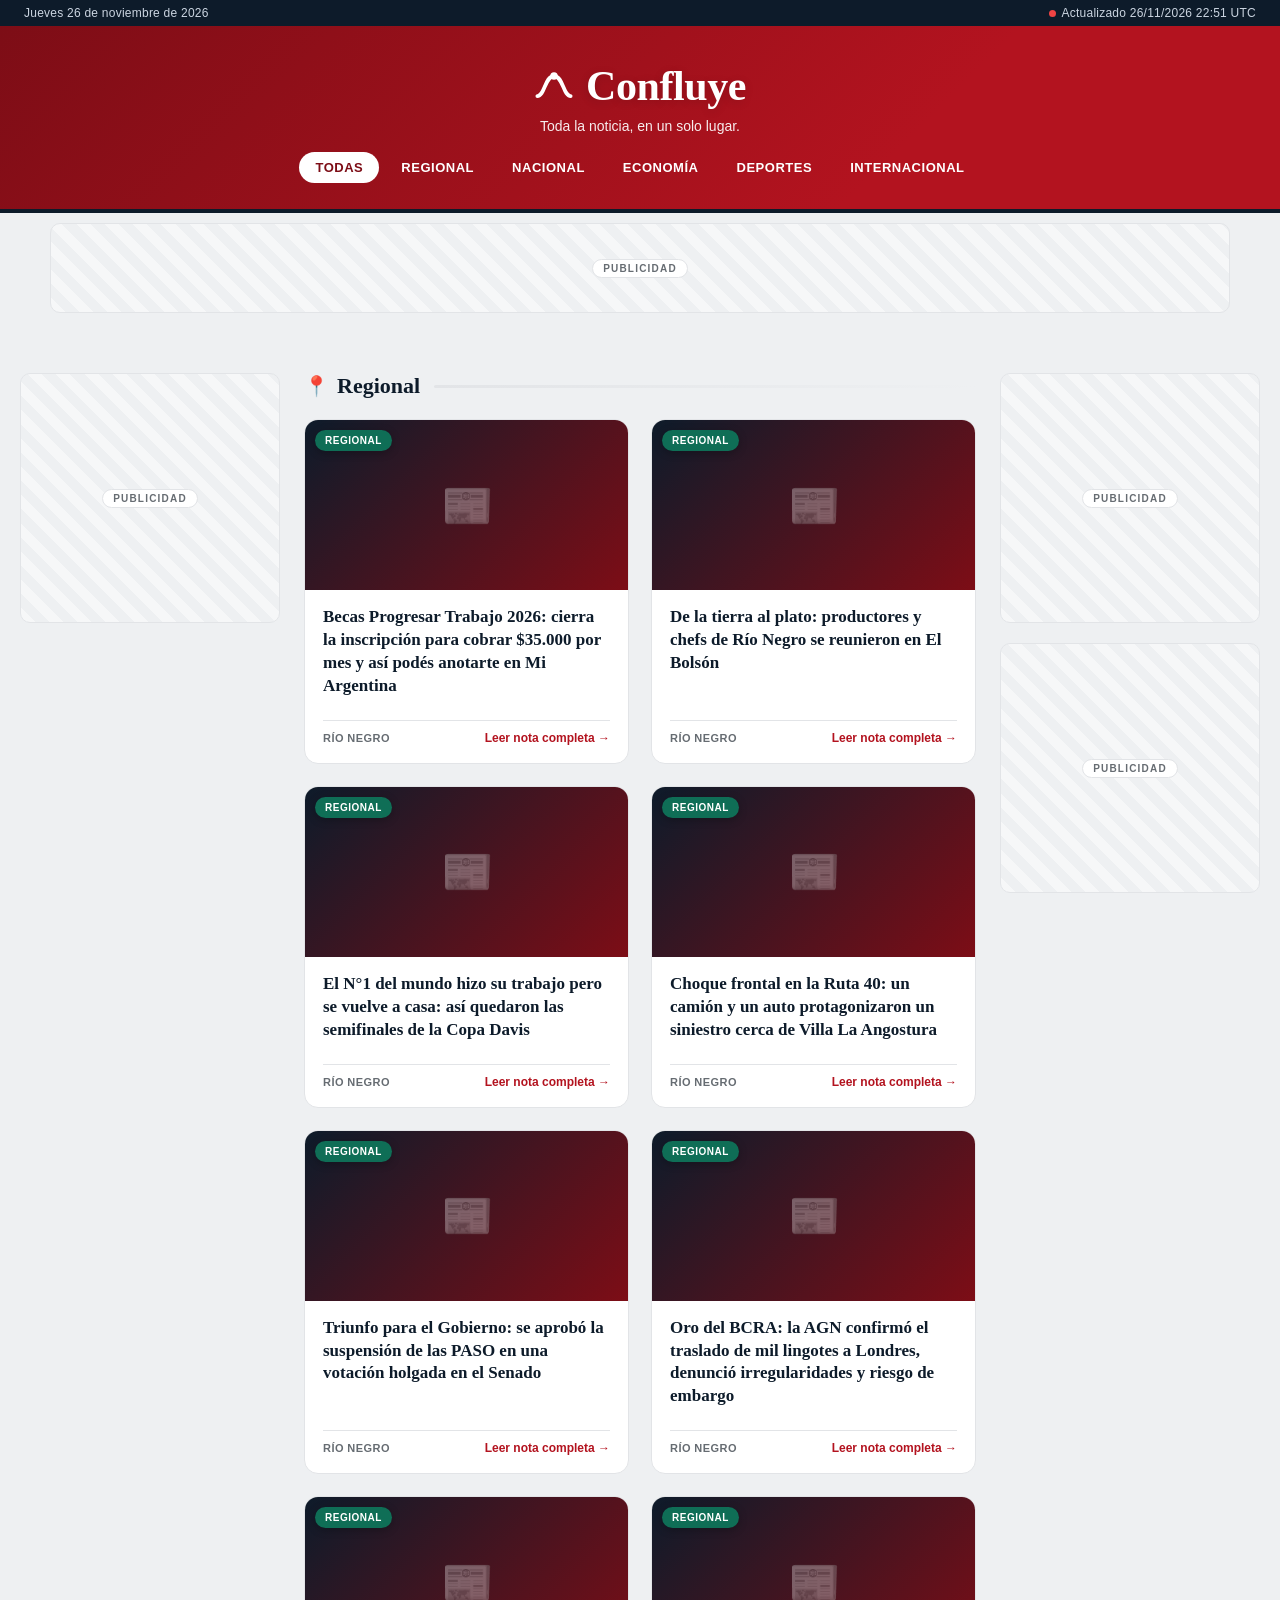
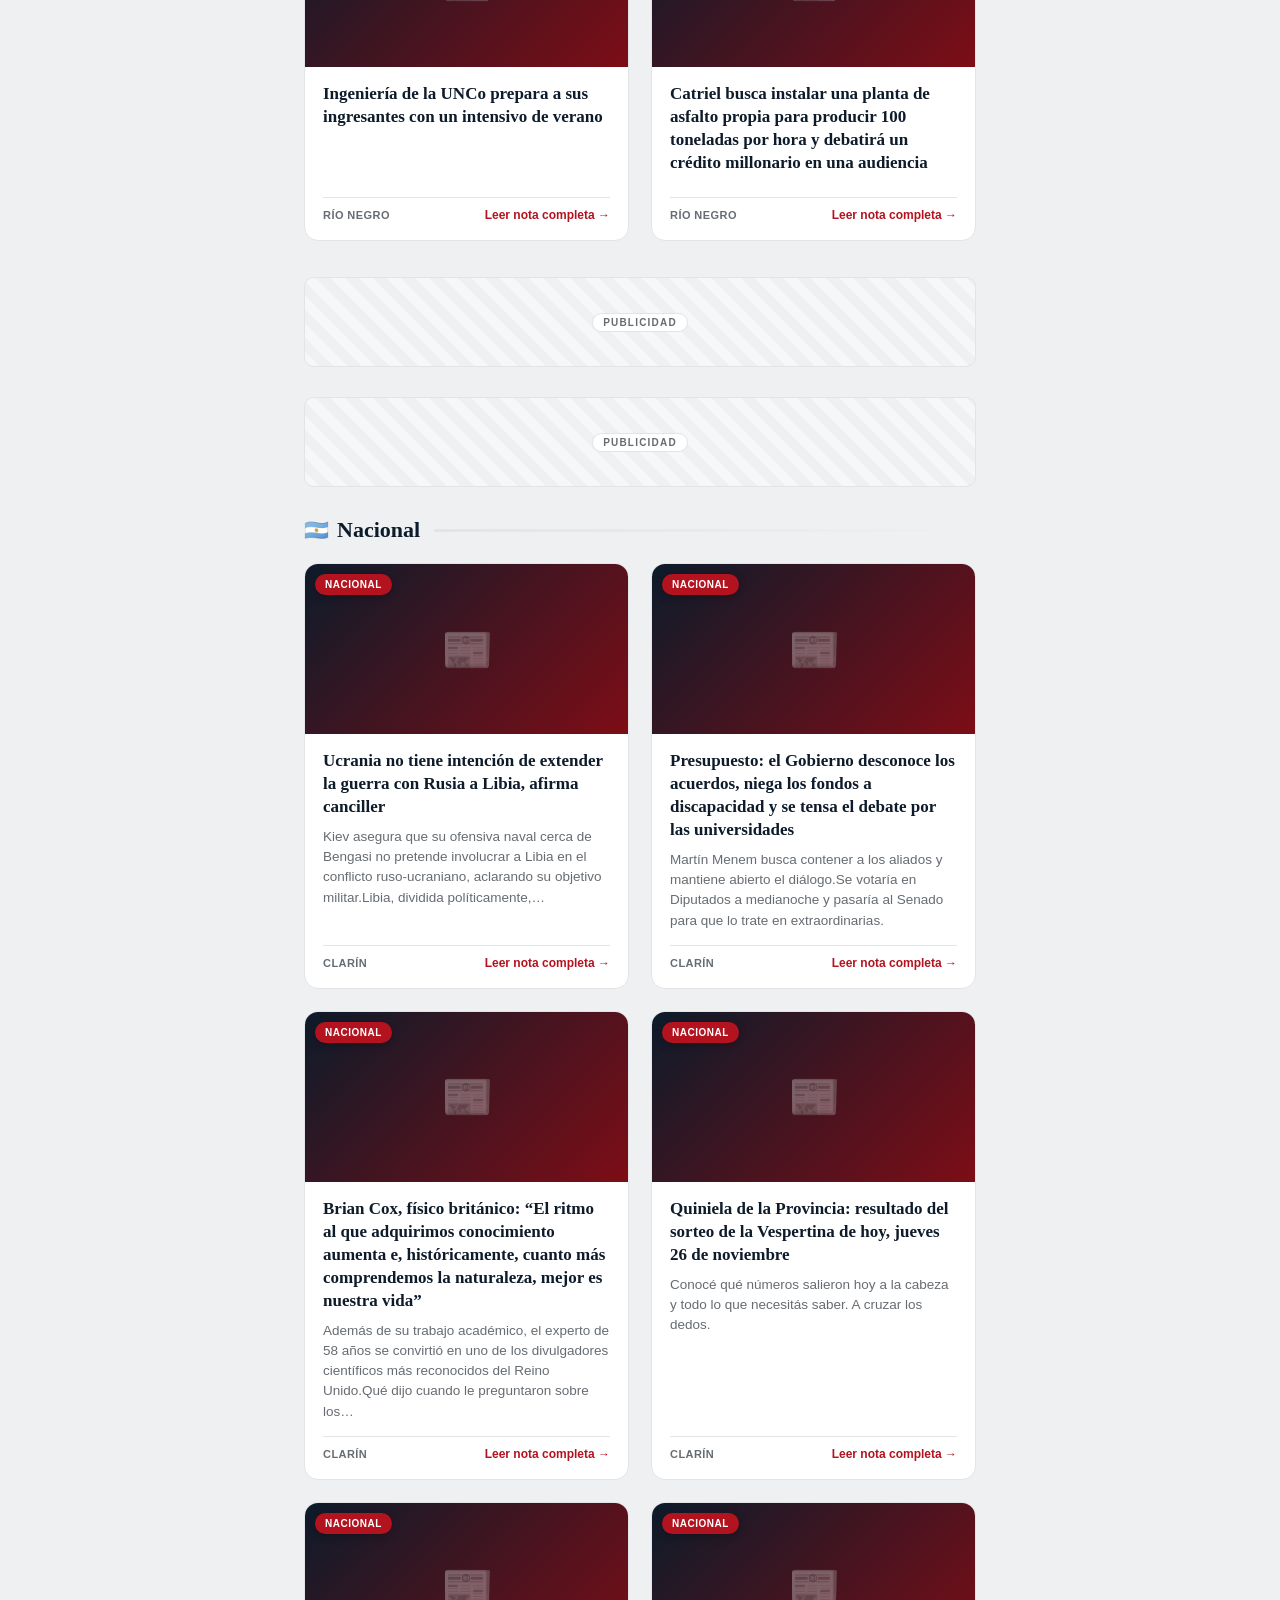
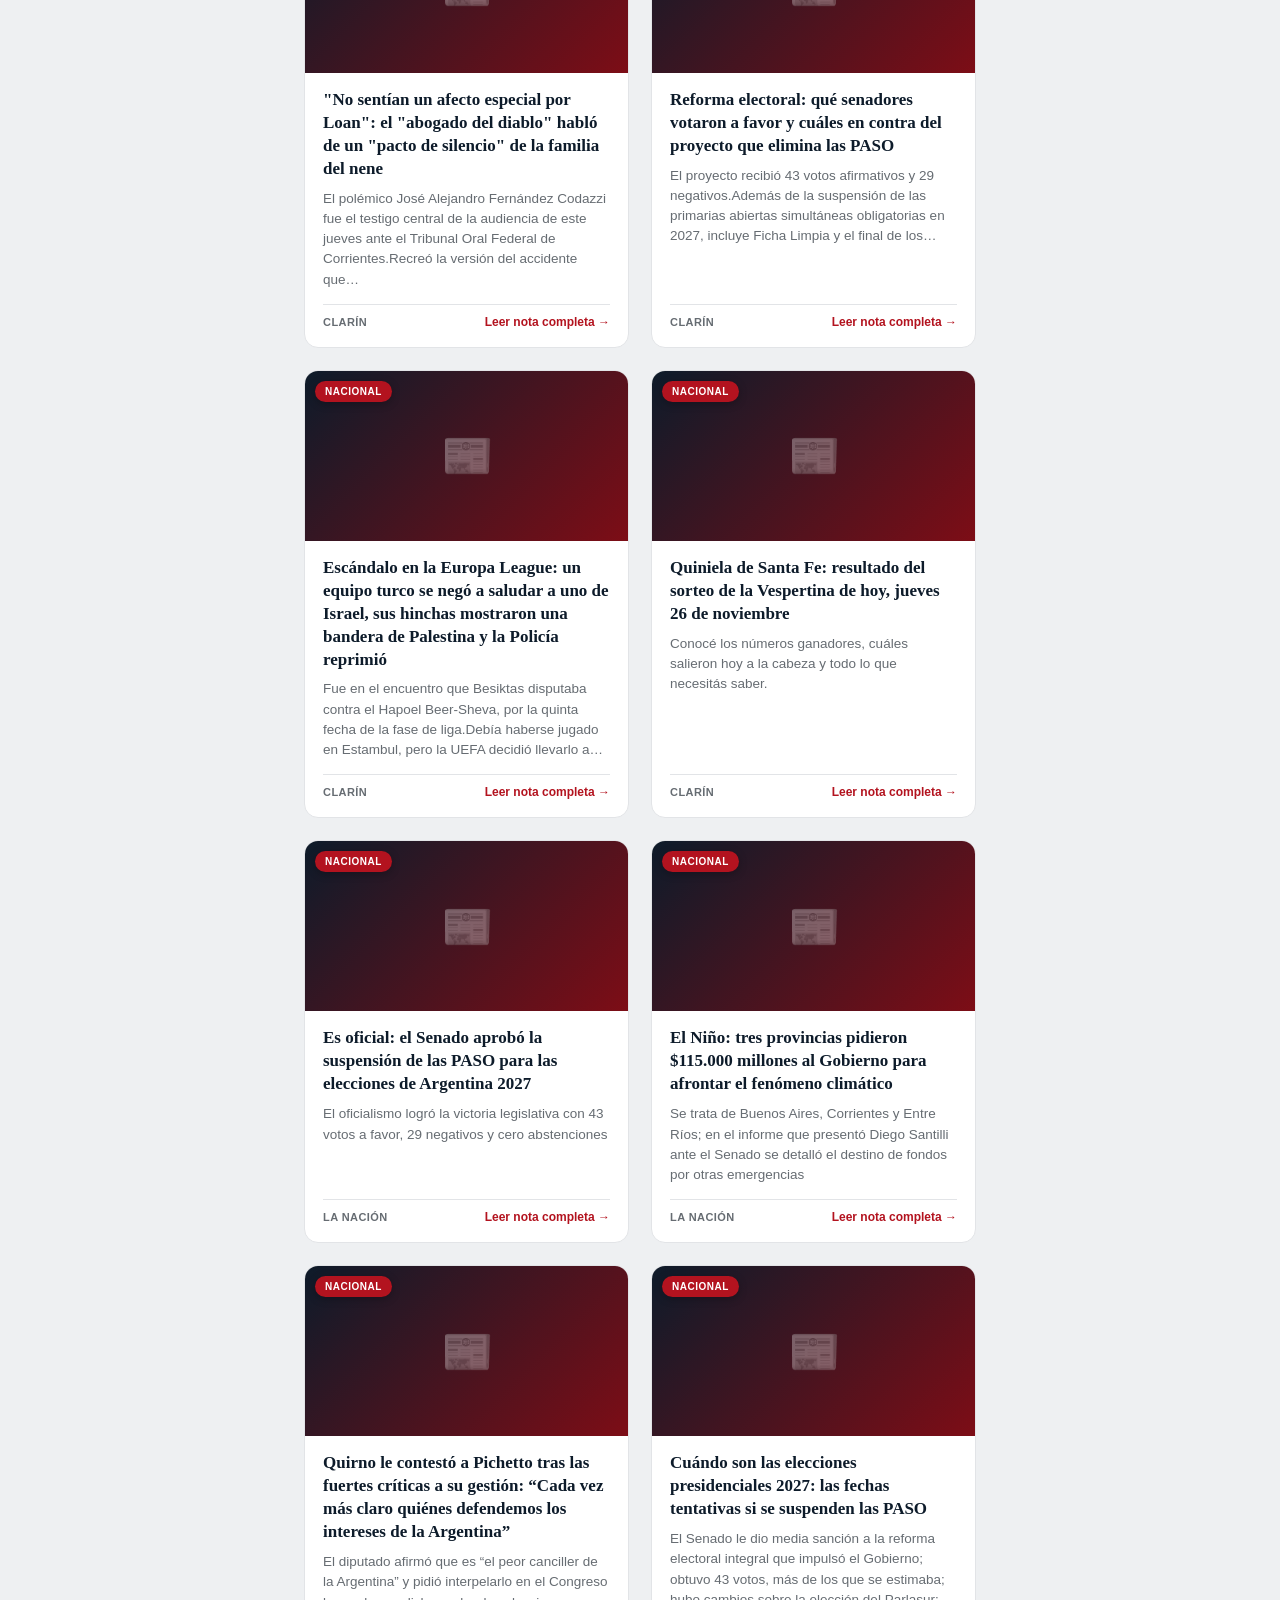
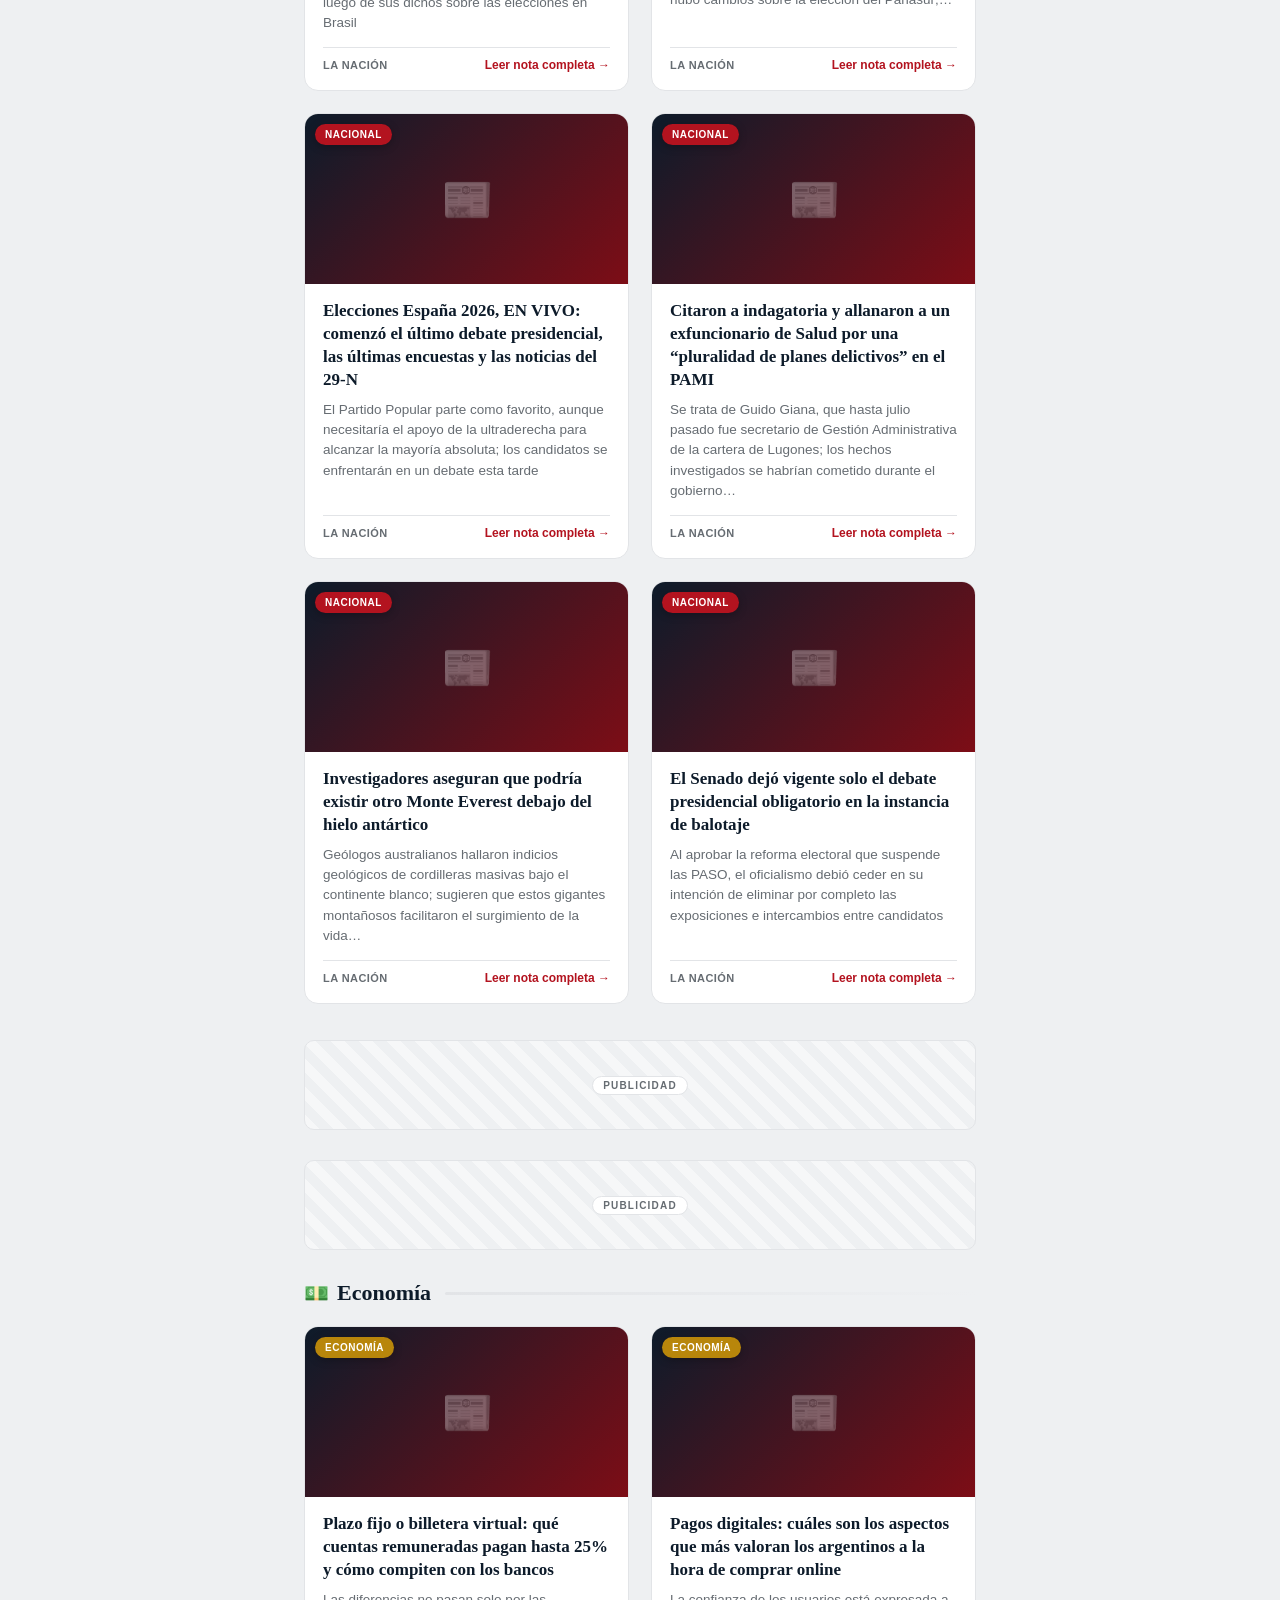
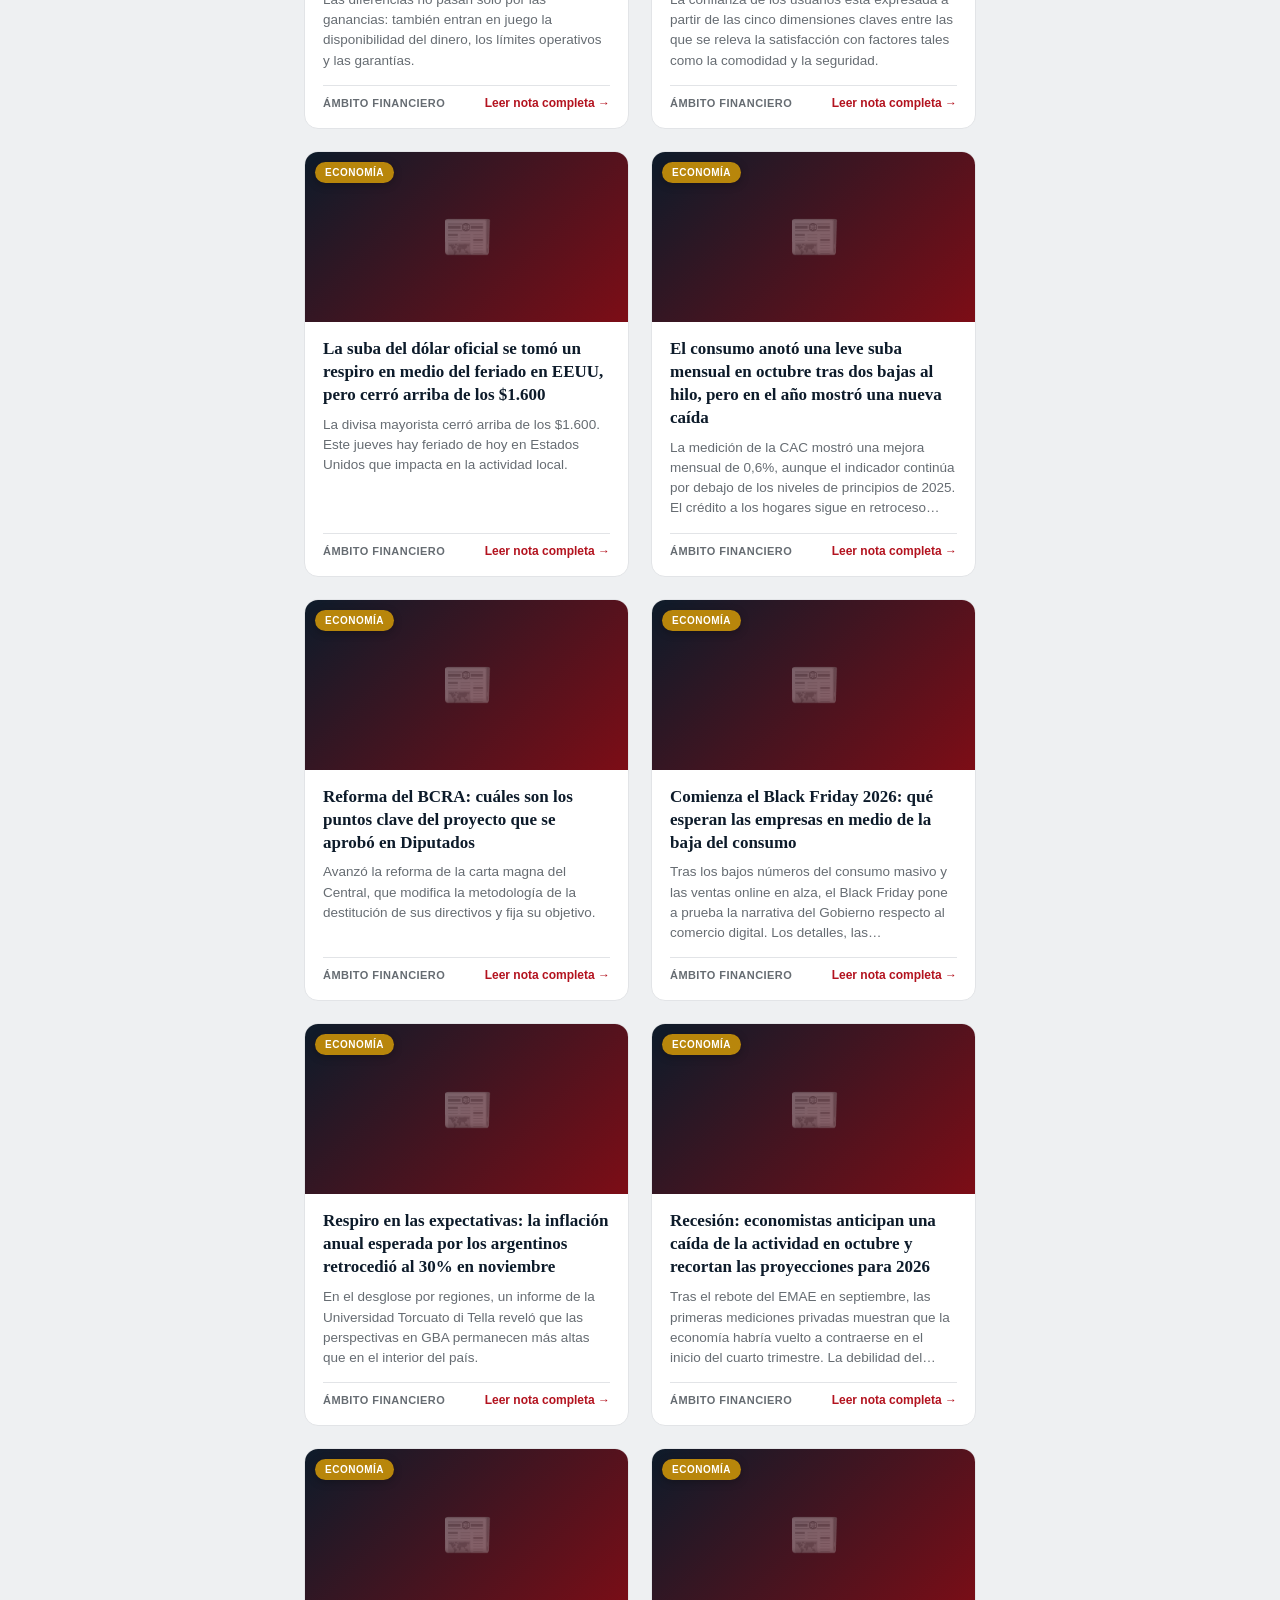
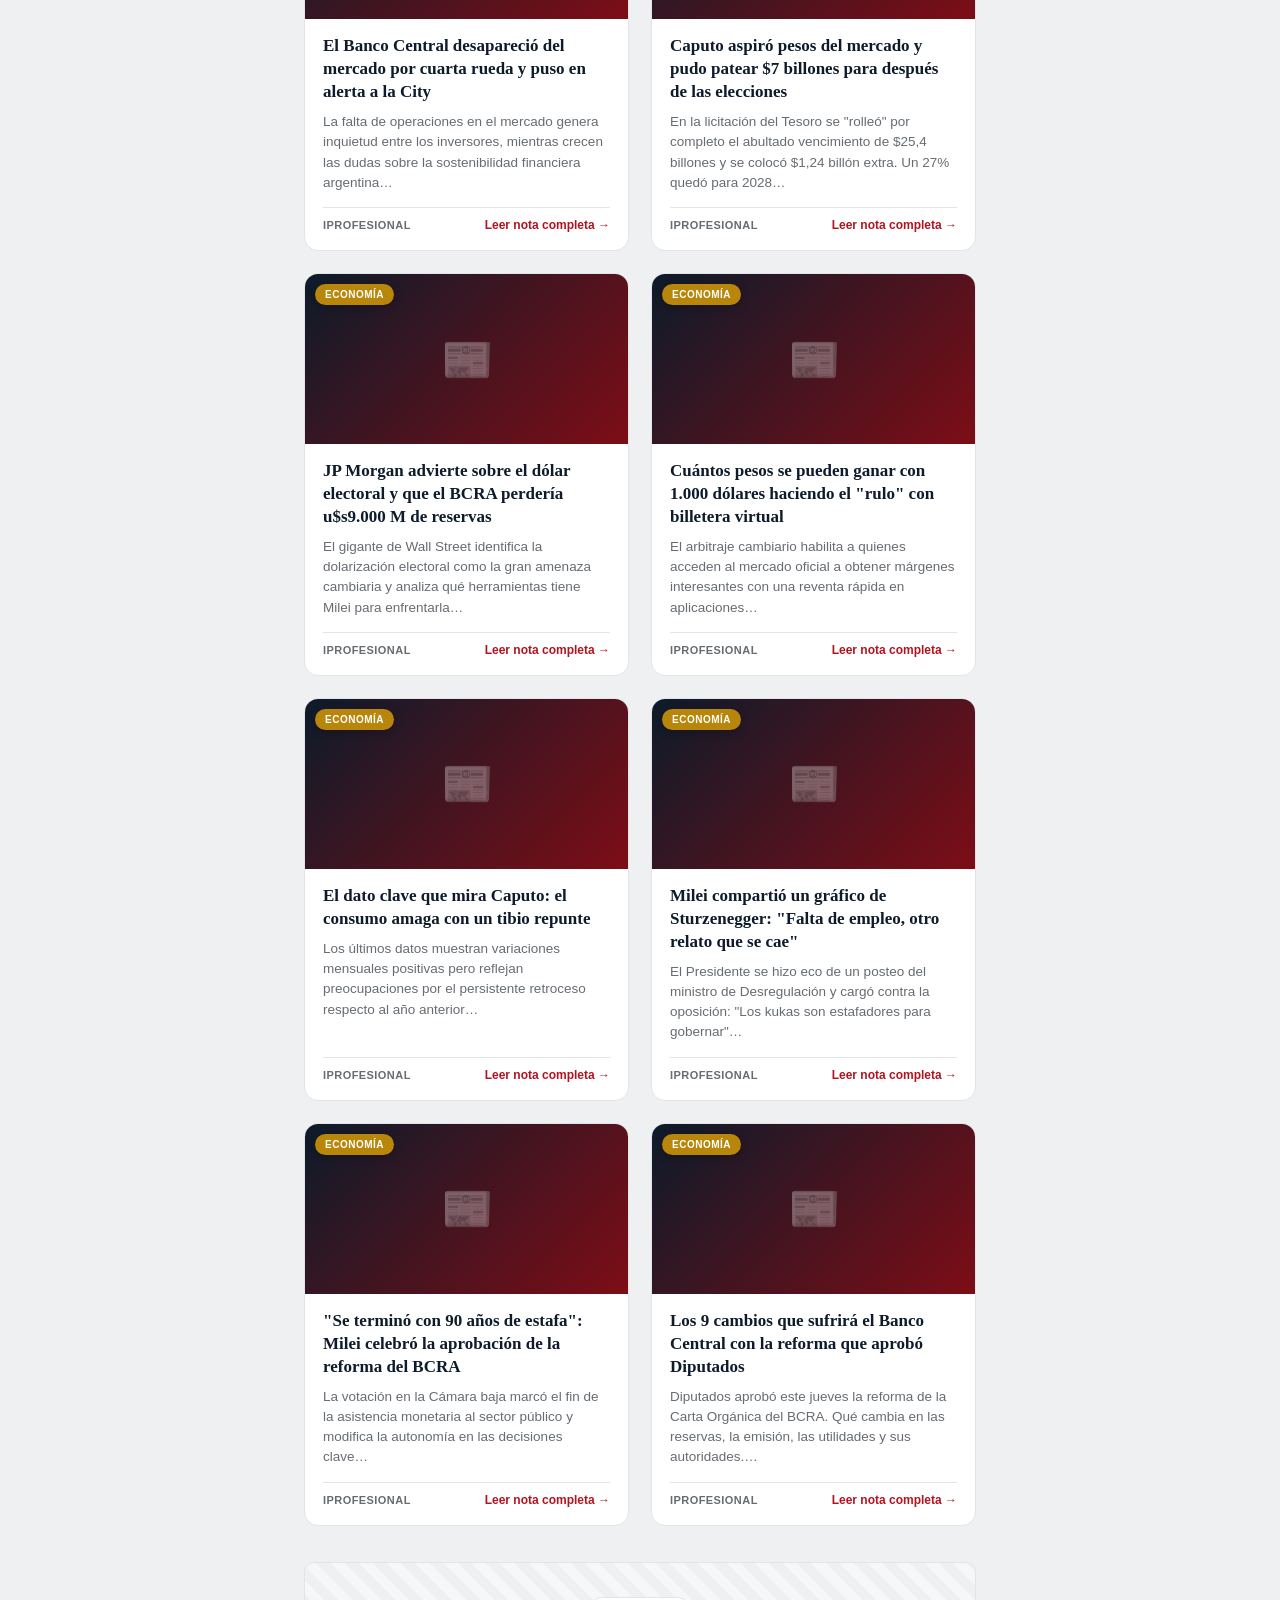
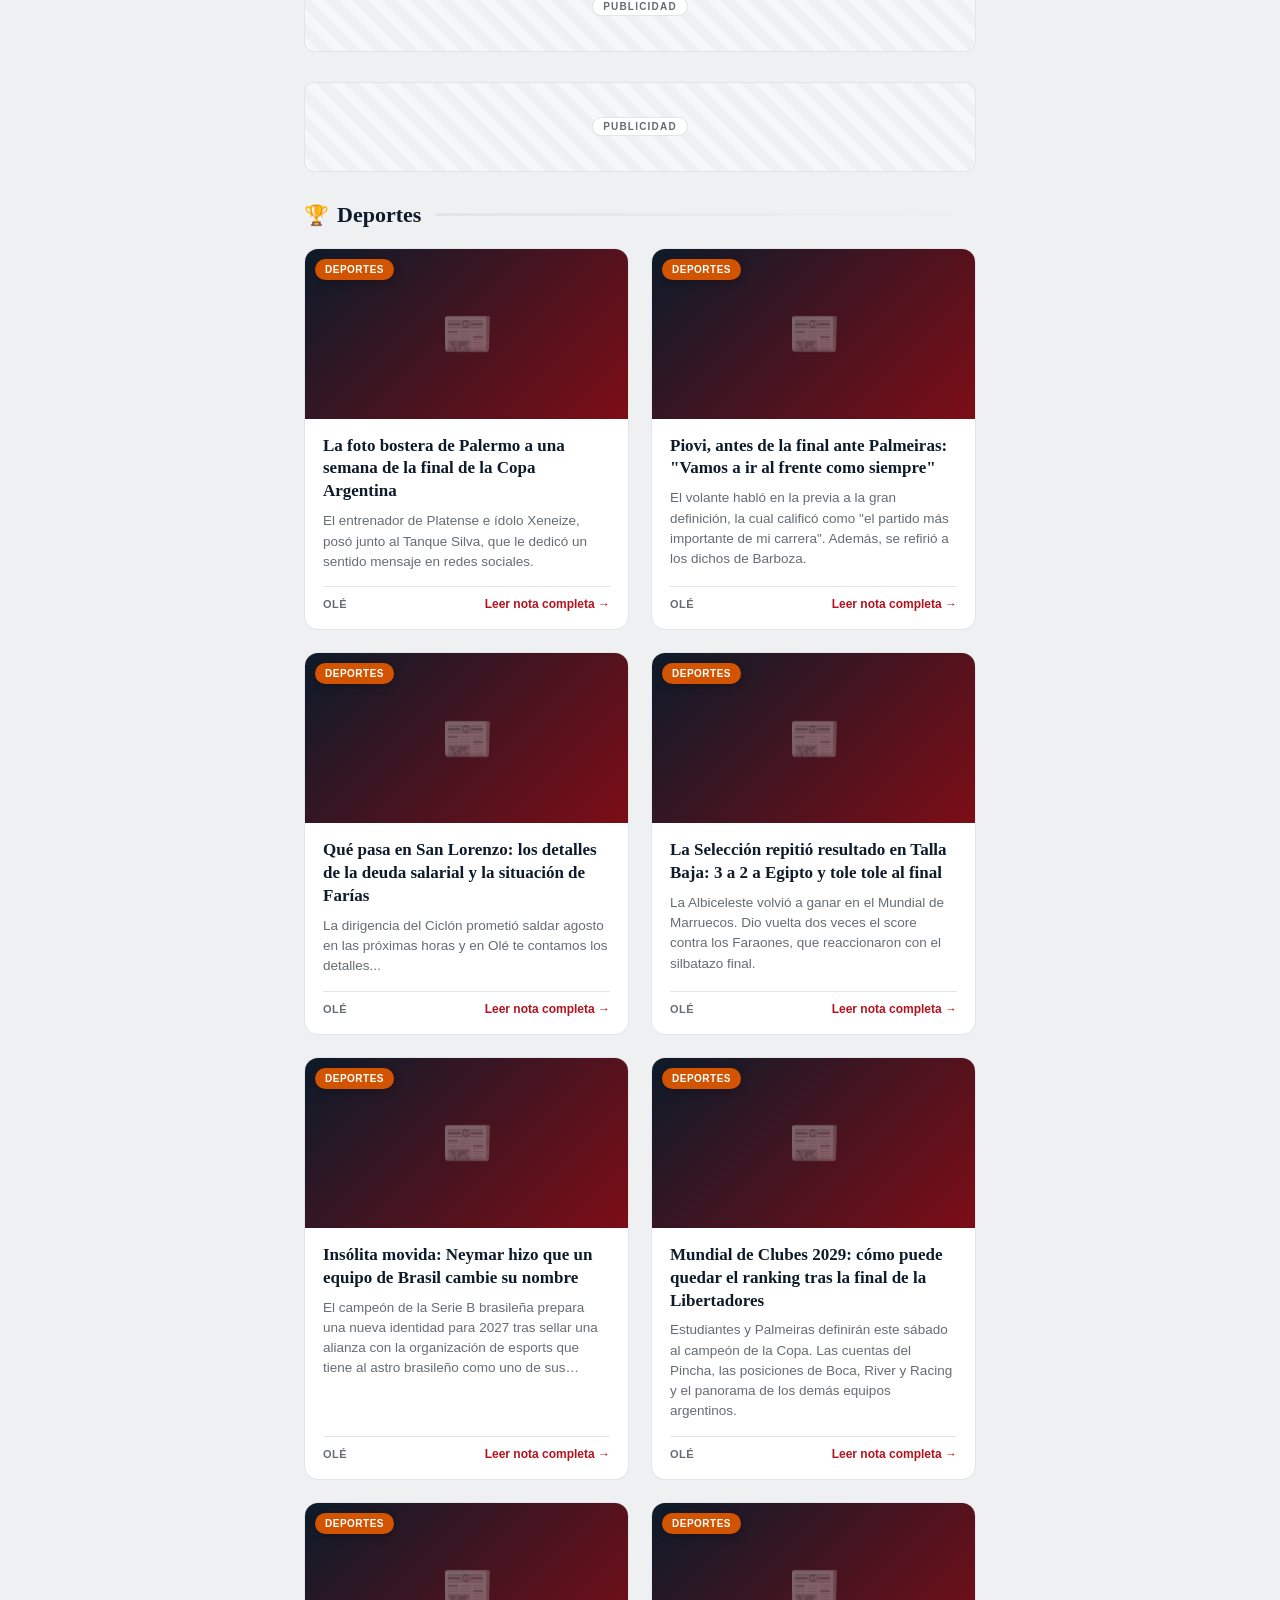
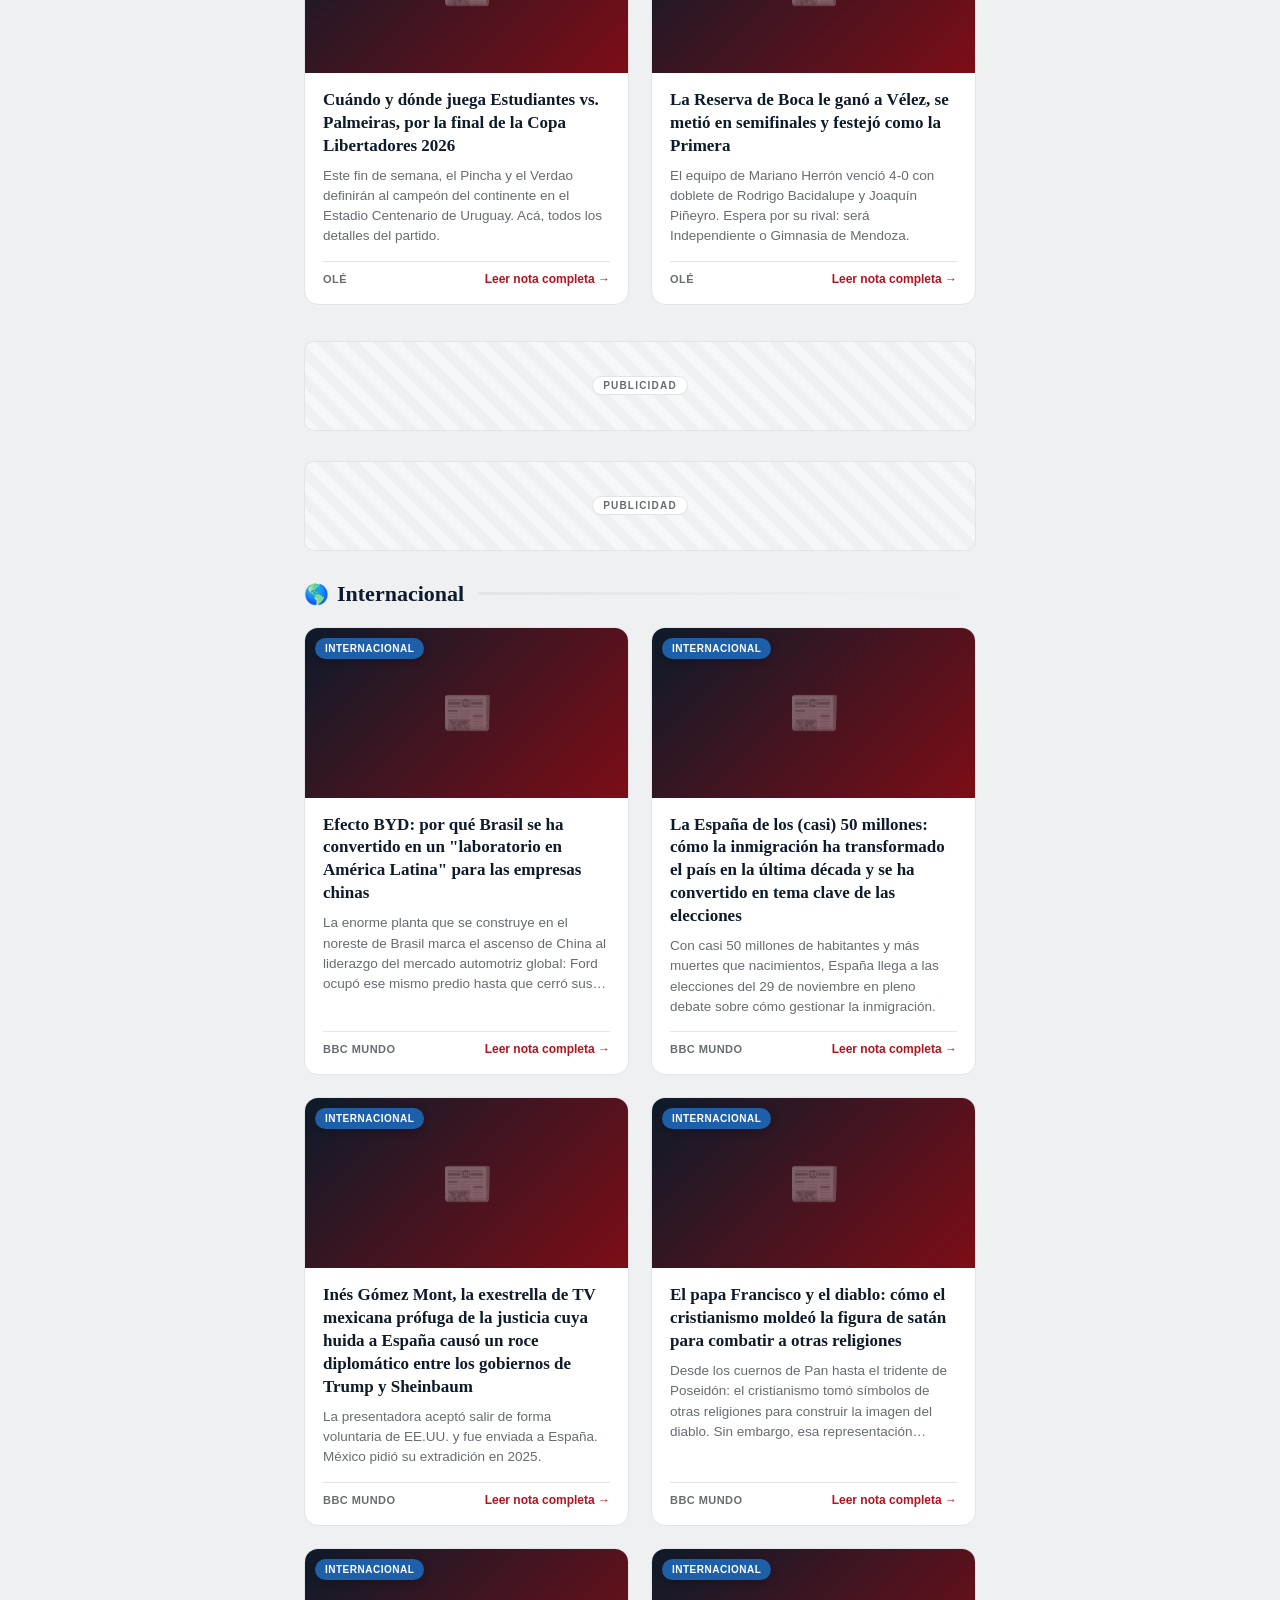
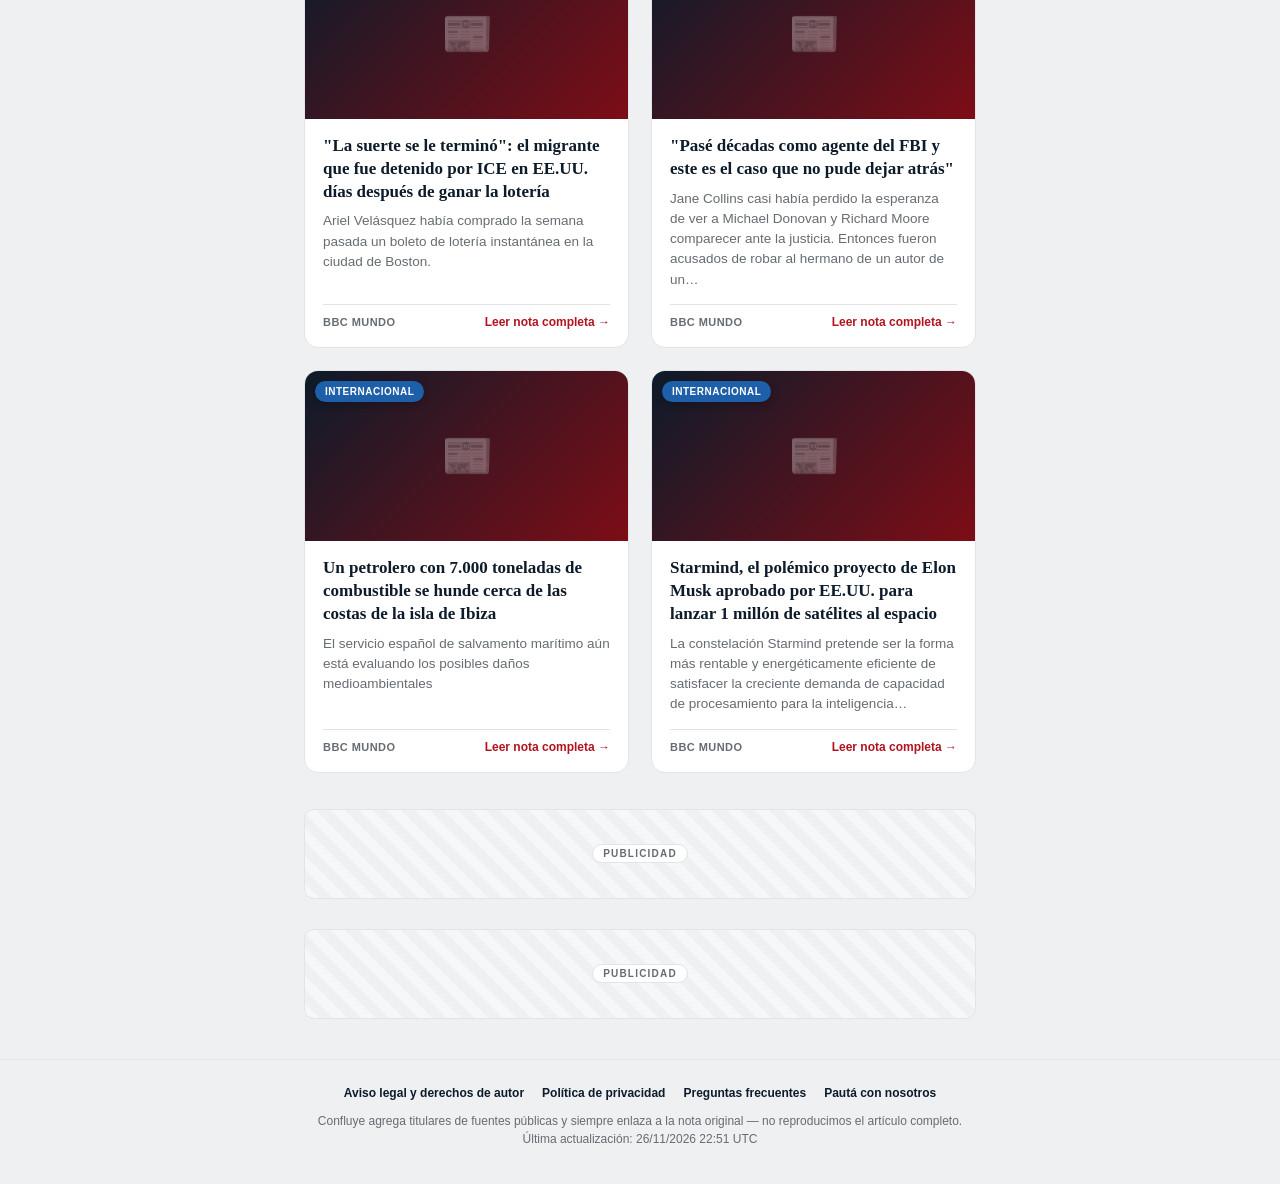
==== commit 8ec00bae: "deploy: fc3b7f60d7c06379ed24254f4bce9f89e6f49eff" ====
--- a/index.html
+++ b/index.html
@@ -18,7 +18,7 @@
 <body>
 <div class="topbar">
   <span>Jueves 26 de noviembre de 2026</span>
-  <span class="topbar-live"><span class="dot"></span> Actualizado 26/11/2026 13:45 UTC</span>
+  <span class="topbar-live"><span class="dot"></span> Actualizado 26/11/2026 22:51 UTC</span>
 </div>
 <header class="site-header">
   <div class="brand">
@@ -55,106 +55,106 @@
 <main>
 <section class="category"><div class="category-head"><h2><span class="cat-icon">📍</span>Regional</h2><span class="category-line"></span></div><div class="grid"><article class="card">
       <div class="card-media">
-        <img src="https://www.rionegro.com.ar/wp-content/uploads/2026/11/image-2026-11-26T103758.919.jpg?w=1200&amp;amp;h=630&amp;amp;crop=1&amp;amp;resize=1200,630" alt="" loading="lazy" onerror="this.parentElement.classList.add('no-img'); this.remove();">
+        <img src="https://www.rionegro.com.ar/wp-content/uploads/2026/11/Becas-Progresar-hoy.jpg?w=1200&amp;amp;h=630&amp;amp;crop=1&amp;amp;resize=1200,630" alt="" loading="lazy" onerror="this.parentElement.classList.add('no-img'); this.remove();">
         <span class="badge cat-regional">Regional</span>
       </div>
       <div class="card-body">
-        <h3><a href="https://www.rionegro.com.ar/redes/julieta-prandi-rompio-el-silencio-tras-el-millonario-reclamo-de-la-familia-de-claudio-contardi-4814393/" target="_blank" rel="noopener nofollow">Julieta Prandi rompió el silencio tras el millonario reclamo de la familia de Claudio Contardi</a></h3>
+        <h3><a href="https://www.rionegro.com.ar/servicios/becas-progresar-trabajo-2026-cierra-la-inscripcion-para-cobrar-35-000-por-mes-y-asi-podes-anotarte-en-mi-argentina-4815733/" target="_blank" rel="noopener nofollow">Becas Progresar Trabajo 2026: cierra la inscripción para cobrar $35.000 por mes y así podés anotarte en Mi Argentina</a></h3>
         <p class="summary"></p>
         <div class="meta">
           <span class="source">Río Negro</span>
-          <a class="read-more" href="https://www.rionegro.com.ar/redes/julieta-prandi-rompio-el-silencio-tras-el-millonario-reclamo-de-la-familia-de-claudio-contardi-4814393/" target="_blank" rel="noopener nofollow">Leer nota completa →</a>
-        </div>
-      </div>
-    </article><article class="card">
-      <div class="card-media">
-        <img src="https://www.rionegro.com.ar/wp-content/uploads/2026/02/incendios-forestales-patagonia-ganaderia-medio-ambiente.jpg?w=1200&amp;amp;h=630&amp;amp;crop=1&amp;amp;resize=1200,630" alt="" loading="lazy" onerror="this.parentElement.classList.add('no-img'); this.remove();">
+          <a class="read-more" href="https://www.rionegro.com.ar/servicios/becas-progresar-trabajo-2026-cierra-la-inscripcion-para-cobrar-35-000-por-mes-y-asi-podes-anotarte-en-mi-argentina-4815733/" target="_blank" rel="noopener nofollow">Leer nota completa →</a>
+        </div>
+      </div>
+    </article><article class="card">
+      <div class="card-media">
+        <img src="https://www.rionegro.com.ar/wp-content/uploads/2026/11/IMG_20261126_155816.jpg-e1795731152922.jpeg?w=1200&amp;amp;h=630&amp;amp;crop=1&amp;amp;resize=1200,630" alt="" loading="lazy" onerror="this.parentElement.classList.add('no-img'); this.remove();">
         <span class="badge cat-regional">Regional</span>
       </div>
       <div class="card-body">
-        <h3><a href="https://www.rionegro.com.ar/politica/nacion-enviara-un-refuerzo-para-la-prevencion-de-incendios-forestales-que-provincias-lo-reciben-y-cuanto-es-4814310/" target="_blank" rel="noopener nofollow">Nación enviará un refuerzo para la prevención de incendios forestales: qué provincias lo reciben y cuánto es</a></h3>
+        <h3><a href="https://www.rionegro.com.ar/sociedad/de-la-tierra-al-plato-productores-y-chefs-de-rio-negro-se-reunieron-en-el-bolson-4815591/" target="_blank" rel="noopener nofollow">De la tierra al plato: productores y chefs de Río Negro se reunieron en El Bolsón</a></h3>
         <p class="summary"></p>
         <div class="meta">
           <span class="source">Río Negro</span>
-          <a class="read-more" href="https://www.rionegro.com.ar/politica/nacion-enviara-un-refuerzo-para-la-prevencion-de-incendios-forestales-que-provincias-lo-reciben-y-cuanto-es-4814310/" target="_blank" rel="noopener nofollow">Leer nota completa →</a>
-        </div>
-      </div>
-    </article><article class="card">
-      <div class="card-media">
-        <img src="https://www.rionegro.com.ar/wp-content/uploads/2026/11/image-2026-11-26T102847.106.jpg?w=1200&amp;amp;h=630&amp;amp;crop=1&amp;amp;resize=1200,630" alt="" loading="lazy" onerror="this.parentElement.classList.add('no-img'); this.remove();">
+          <a class="read-more" href="https://www.rionegro.com.ar/sociedad/de-la-tierra-al-plato-productores-y-chefs-de-rio-negro-se-reunieron-en-el-bolson-4815591/" target="_blank" rel="noopener nofollow">Leer nota completa →</a>
+        </div>
+      </div>
+    </article><article class="card">
+      <div class="card-media">
+        <img src="https://www.rionegro.com.ar/wp-content/uploads/2026/11/AP26330550983381-1.jpg?w=1200&amp;amp;h=630&amp;amp;crop=1&amp;amp;resize=1200,630" alt="" loading="lazy" onerror="this.parentElement.classList.add('no-img'); this.remove();">
         <span class="badge cat-regional">Regional</span>
       </div>
       <div class="card-body">
-        <h3><a href="https://www.rionegro.com.ar/redes/franco-yankelevich-sorprendio-con-un-nuevo-desafio-y-revelo-como-reaccionaron-cris-morena-y-gustavo-yankelevich-4814371/" target="_blank" rel="noopener nofollow">Franco Yankelevich sorprendió con un nuevo desafío y reveló cómo reaccionaron Cris Morena y Gustavo Yankelevich</a></h3>
+        <h3><a href="https://www.rionegro.com.ar/deportes/el-n1-del-mundo-hizo-su-trabajo-pero-se-vuelve-a-casa-asi-quedaron-las-semifinales-de-la-copa-davis-4815683/" target="_blank" rel="noopener nofollow">El N°1 del mundo hizo su trabajo pero se vuelve a casa: así quedaron las semifinales de la Copa Davis</a></h3>
         <p class="summary"></p>
         <div class="meta">
           <span class="source">Río Negro</span>
-          <a class="read-more" href="https://www.rionegro.com.ar/redes/franco-yankelevich-sorprendio-con-un-nuevo-desafio-y-revelo-como-reaccionaron-cris-morena-y-gustavo-yankelevich-4814371/" target="_blank" rel="noopener nofollow">Leer nota completa →</a>
-        </div>
-      </div>
-    </article><article class="card">
-      <div class="card-media">
-        <img src="https://www.rionegro.com.ar/wp-content/uploads/2026/11/vuelos-eeuu-retrasos-.jpg?w=1200&amp;amp;h=630&amp;amp;crop=1&amp;amp;resize=1200,630" alt="" loading="lazy" onerror="this.parentElement.classList.add('no-img'); this.remove();">
+          <a class="read-more" href="https://www.rionegro.com.ar/deportes/el-n1-del-mundo-hizo-su-trabajo-pero-se-vuelve-a-casa-asi-quedaron-las-semifinales-de-la-copa-davis-4815683/" target="_blank" rel="noopener nofollow">Leer nota completa →</a>
+        </div>
+      </div>
+    </article><article class="card">
+      <div class="card-media">
+        <img src="https://www.rionegro.com.ar/wp-content/uploads/2026/11/choque-ruta-40.jpg?w=1200&amp;amp;h=630&amp;amp;crop=1&amp;amp;resize=1200,630" alt="" loading="lazy" onerror="this.parentElement.classList.add('no-img'); this.remove();">
         <span class="badge cat-regional">Regional</span>
       </div>
       <div class="card-body">
-        <h3><a href="https://www.rionegro.com.ar/mundo/dia-de-accion-de-gracias-en-estados-unidos-con-vuelos-retrasados-inundaciones-tormentas-y-un-accidente-en-un-aeropuerto-4814305/" target="_blank" rel="noopener nofollow">Día de Acción de Gracias en Estados Unidos con vuelos retrasados, inundaciones, tormentas y un accidente en un aeropuerto</a></h3>
+        <h3><a href="https://www.rionegro.com.ar/servicios/cortaron-totalmente-la-ruta-40-en-villa-la-angostura-por-un-siniestro-vial-4815685/" target="_blank" rel="noopener nofollow">Choque frontal en la Ruta 40: un camión y un auto protagonizaron un siniestro cerca de Villa La Angostura</a></h3>
         <p class="summary"></p>
         <div class="meta">
           <span class="source">Río Negro</span>
-          <a class="read-more" href="https://www.rionegro.com.ar/mundo/dia-de-accion-de-gracias-en-estados-unidos-con-vuelos-retrasados-inundaciones-tormentas-y-un-accidente-en-un-aeropuerto-4814305/" target="_blank" rel="noopener nofollow">Leer nota completa →</a>
-        </div>
-      </div>
-    </article><article class="card">
-      <div class="card-media">
-        <img src="https://www.rionegro.com.ar/wp-content/uploads/2026/11/Foto-2026-11-26T101044.173-e1795698703430.jpg?w=1200&amp;amp;h=630&amp;amp;crop=1&amp;amp;resize=1200,630" alt="" loading="lazy" onerror="this.parentElement.classList.add('no-img'); this.remove();">
+          <a class="read-more" href="https://www.rionegro.com.ar/servicios/cortaron-totalmente-la-ruta-40-en-villa-la-angostura-por-un-siniestro-vial-4815685/" target="_blank" rel="noopener nofollow">Leer nota completa →</a>
+        </div>
+      </div>
+    </article><article class="card">
+      <div class="card-media">
+        <img src="https://www.rionegro.com.ar/wp-content/uploads/2026/11/73009400_0-1.jpg?w=1200&amp;amp;h=630&amp;amp;crop=1&amp;amp;resize=1200,630" alt="" loading="lazy" onerror="this.parentElement.classList.add('no-img'); this.remove();">
         <span class="badge cat-regional">Regional</span>
       </div>
       <div class="card-body">
-        <h3><a href="https://www.rionegro.com.ar/sociedad/murio-una-argentina-ahogada-en-una-playa-de-punta-del-este-tenia-36-anos-y-era-de-entre-rios-4814290/" target="_blank" rel="noopener nofollow">Murió una argentina ahogada en una playa de Punta del Este: tenía 36 años y era de Entre Ríos</a></h3>
+        <h3><a href="https://www.rionegro.com.ar/politica/triunfo-para-el-gobierno-se-aprobo-la-suspension-de-las-paso-en-una-votacion-holgada-en-el-senado-4815697/" target="_blank" rel="noopener nofollow">Triunfo para el Gobierno: se aprobó la suspensión de las PASO en una votación holgada en el Senado</a></h3>
         <p class="summary"></p>
         <div class="meta">
           <span class="source">Río Negro</span>
-          <a class="read-more" href="https://www.rionegro.com.ar/sociedad/murio-una-argentina-ahogada-en-una-playa-de-punta-del-este-tenia-36-anos-y-era-de-entre-rios-4814290/" target="_blank" rel="noopener nofollow">Leer nota completa →</a>
-        </div>
-      </div>
-    </article><article class="card">
-      <div class="card-media">
-        <img src="https://www.rionegro.com.ar/wp-content/uploads/2026/11/image-2026-11-26T102047.061-1.jpg?w=1200&amp;amp;h=630&amp;amp;crop=1&amp;amp;resize=1200,630" alt="" loading="lazy" onerror="this.parentElement.classList.add('no-img'); this.remove();">
+          <a class="read-more" href="https://www.rionegro.com.ar/politica/triunfo-para-el-gobierno-se-aprobo-la-suspension-de-las-paso-en-una-votacion-holgada-en-el-senado-4815697/" target="_blank" rel="noopener nofollow">Leer nota completa →</a>
+        </div>
+      </div>
+    </article><article class="card">
+      <div class="card-media">
+        <img src="https://www.rionegro.com.ar/wp-content/uploads/2026/11/rn-2026-11-26T185607.859.jpg?w=1200&amp;amp;h=630&amp;amp;crop=1&amp;amp;resize=1200,630" alt="" loading="lazy" onerror="this.parentElement.classList.add('no-img'); this.remove();">
         <span class="badge cat-regional">Regional</span>
       </div>
       <div class="card-body">
-        <h3><a href="https://www.rionegro.com.ar/sociedad/calor-extremo-para-despedir-noviembre-donde-rozaran-los-40-grados-y-cuando-volveran-las-tormentas-4814316/" target="_blank" rel="noopener nofollow">Calor extremo para despedir noviembre: dónde rozarán los 40 grados y cuándo volverán las tormentas</a></h3>
+        <h3><a href="https://www.rionegro.com.ar/politica/oro-del-bcra-la-agn-confirmo-el-traslado-de-mil-lingotes-a-londres-denuncio-irregularidades-y-riesgo-de-embargo-4815680/" target="_blank" rel="noopener nofollow">Oro del BCRA: la AGN confirmó el traslado de mil lingotes a Londres, denunció irregularidades y riesgo de embargo</a></h3>
         <p class="summary"></p>
         <div class="meta">
           <span class="source">Río Negro</span>
-          <a class="read-more" href="https://www.rionegro.com.ar/sociedad/calor-extremo-para-despedir-noviembre-donde-rozaran-los-40-grados-y-cuando-volveran-las-tormentas-4814316/" target="_blank" rel="noopener nofollow">Leer nota completa →</a>
-        </div>
-      </div>
-    </article><article class="card">
-      <div class="card-media">
-        <img src="https://www.rionegro.com.ar/wp-content/uploads/2026/11/b5cb9f27-7aa5-410a-a171-0efa8a99499e.jpg?w=1200&amp;amp;h=630&amp;amp;crop=1&amp;amp;resize=1200,630" alt="" loading="lazy" onerror="this.parentElement.classList.add('no-img'); this.remove();">
+          <a class="read-more" href="https://www.rionegro.com.ar/politica/oro-del-bcra-la-agn-confirmo-el-traslado-de-mil-lingotes-a-londres-denuncio-irregularidades-y-riesgo-de-embargo-4815680/" target="_blank" rel="noopener nofollow">Leer nota completa →</a>
+        </div>
+      </div>
+    </article><article class="card">
+      <div class="card-media">
+        <img src="https://www.rionegro.com.ar/wp-content/uploads/2026/11/ingenieria-1.jpg?w=1200&amp;amp;h=630&amp;amp;crop=1&amp;amp;resize=1200,630" alt="" loading="lazy" onerror="this.parentElement.classList.add('no-img'); this.remove();">
         <span class="badge cat-regional">Regional</span>
       </div>
       <div class="card-body">
-        <h3><a href="https://www.rionegro.com.ar/deportes/union-de-zapala-y-deportivo-rincon-iran-por-la-gloria-en-la-copa-neuquen-4814319/" target="_blank" rel="noopener nofollow">Unión de Zapala y Deportivo Rincón irán por la gloria en la Copa Neuquén</a></h3>
+        <h3><a href="https://www.rionegro.com.ar/sociedad/ingenieria-de-la-unco-prepara-a-sus-ingresantes-con-un-intensivo-de-verano-4815650/" target="_blank" rel="noopener nofollow">Ingeniería de la UNCo prepara a sus ingresantes con un intensivo de verano</a></h3>
         <p class="summary"></p>
         <div class="meta">
           <span class="source">Río Negro</span>
-          <a class="read-more" href="https://www.rionegro.com.ar/deportes/union-de-zapala-y-deportivo-rincon-iran-por-la-gloria-en-la-copa-neuquen-4814319/" target="_blank" rel="noopener nofollow">Leer nota completa →</a>
-        </div>
-      </div>
-    </article><article class="card">
-      <div class="card-media">
-        <img src="https://www.rionegro.com.ar/wp-content/uploads/2026/11/servicios-para-loteo-de-invap-en-Dina-Huapi.jpg?w=1200&amp;amp;h=630&amp;amp;crop=1&amp;amp;resize=1200,630" alt="" loading="lazy" onerror="this.parentElement.classList.add('no-img'); this.remove();">
+          <a class="read-more" href="https://www.rionegro.com.ar/sociedad/ingenieria-de-la-unco-prepara-a-sus-ingresantes-con-un-intensivo-de-verano-4815650/" target="_blank" rel="noopener nofollow">Leer nota completa →</a>
+        </div>
+      </div>
+    </article><article class="card">
+      <div class="card-media">
+        <img src="https://www.rionegro.com.ar/wp-content/uploads/2025/11/Catriel-Aniversario-salto-35.jpg?w=1200&amp;amp;h=630&amp;amp;crop=1&amp;amp;resize=1200,630" alt="" loading="lazy" onerror="this.parentElement.classList.add('no-img'); this.remove();">
         <span class="badge cat-regional">Regional</span>
       </div>
       <div class="card-body">
-        <h3><a href="https://www.rionegro.com.ar/politica/dina-huapi-celebro-sus-40-anos-provincia-anuncio-los-servicios-para-un-loteo-de-personal-de-invap-4814221/" target="_blank" rel="noopener nofollow">Dina Huapi celebró sus 40 años: Provincia anunció los servicios para un loteo de personal de Invap</a></h3>
+        <h3><a href="https://www.rionegro.com.ar/municipales/catriel-busca-instalar-una-planta-de-asfalto-propia-para-producir-100-toneladas-por-hora-y-debatira-un-credito-millonario-en-una-audiencia-4814141/" target="_blank" rel="noopener nofollow">Catriel busca instalar una planta de asfalto propia para producir 100 toneladas por hora y debatirá un crédito millonario en una audiencia</a></h3>
         <p class="summary"></p>
         <div class="meta">
           <span class="source">Río Negro</span>
-          <a class="read-more" href="https://www.rionegro.com.ar/politica/dina-huapi-celebro-sus-40-anos-provincia-anuncio-los-servicios-para-un-loteo-de-personal-de-invap-4814221/" target="_blank" rel="noopener nofollow">Leer nota completa →</a>
+          <a class="read-more" href="https://www.rionegro.com.ar/municipales/catriel-busca-instalar-una-planta-de-asfalto-propia-para-producir-100-toneladas-por-hora-y-debatira-un-credito-millonario-en-una-audiencia-4814141/" target="_blank" rel="noopener nofollow">Leer nota completa →</a>
         </div>
       </div>
     </article></div></section>
@@ -180,180 +180,167 @@
 </div>
 <section class="category"><div class="category-head"><h2><span class="cat-icon">🇦🇷</span>Nacional</h2><span class="category-line"></span></div><div class="grid"><article class="card">
       <div class="card-media">
-        <img src="https://www.clarin.com/img/2026/11/26/FFUgCIYbT_1200x630__1.jpg" alt="" loading="lazy" onerror="this.parentElement.classList.add('no-img'); this.remove();">
-        <span class="badge cat-nacional">Nacional</span>
-      </div>
-      <div class="card-body">
-        <h3><a href="https://www.clarin.com/internacional/moises-laguardia-participante-historico-pasapalabra-renuncio-ganar-186600-euros-299-programas-llevado-nivel-agotamiento-fisico-mental_0_p8EqR6iAD6.html" target="_blank" rel="noopener nofollow">Moisés Laguardia, participante histórico de &quot;Pasapalabra&quot;, renunció tras ganar 186.600 euros en 299 programas: &quot;Me ha llevado a un nivel de agotamiento físico y mental&quot;</a></h3>
-        <p class="summary">El emblemático concursante debutó en la versión española del concurso de televisión en 2014.El licenciado en Economía de 38 años reveló los motivos de su sorpresiva decisión.</p>
+        <img src="https://www.clarin.com/img/2026/09/03/SdD3Jbupq_1200x630__1.jpg" alt="" loading="lazy" onerror="this.parentElement.classList.add('no-img'); this.remove();">
+        <span class="badge cat-nacional">Nacional</span>
+      </div>
+      <div class="card-body">
+        <h3><a href="https://www.clarin.com/estados-unidos/ucrania-no-tiene-intencion-de-extender-la-guerra-con-rusia-a-libia-afirma-canciller_0_RGK2o8c6nW.html" target="_blank" rel="noopener nofollow">Ucrania no tiene intención de extender la guerra con Rusia a Libia, afirma canciller</a></h3>
+        <p class="summary">Kiev asegura que su ofensiva naval cerca de Bengasi no pretende involucrar a Libia en el conflicto ruso-ucraniano, aclarando su objetivo militar.Libia, dividida políticamente,…</p>
         <div class="meta">
           <span class="source">Clarín</span>
-          <a class="read-more" href="https://www.clarin.com/internacional/moises-laguardia-participante-historico-pasapalabra-renuncio-ganar-186600-euros-299-programas-llevado-nivel-agotamiento-fisico-mental_0_p8EqR6iAD6.html" target="_blank" rel="noopener nofollow">Leer nota completa →</a>
-        </div>
-      </div>
-    </article><article class="card">
-      <div class="card-media">
-        <img src="https://www.clarin.com/img/2020/09/01/LDcQlufvU_1200x630__1.jpg" alt="" loading="lazy" onerror="this.parentElement.classList.add('no-img'); this.remove();">
-        <span class="badge cat-nacional">Nacional</span>
-      </div>
-      <div class="card-body">
-        <h3><a href="https://www.clarin.com/loterias-y-quinielas/quiniela-santa-fe-resultado-sorteo-primera-hoy-jueves-26-noviembre_0_NzgjhNCjiU.html" target="_blank" rel="noopener nofollow">Quiniela de Santa Fe: resultado del sorteo de la Primera de hoy, jueves 26 de noviembre</a></h3>
+          <a class="read-more" href="https://www.clarin.com/estados-unidos/ucrania-no-tiene-intencion-de-extender-la-guerra-con-rusia-a-libia-afirma-canciller_0_RGK2o8c6nW.html" target="_blank" rel="noopener nofollow">Leer nota completa →</a>
+        </div>
+      </div>
+    </article><article class="card">
+      <div class="card-media">
+        <img src="https://www.clarin.com/img/2026/11/26/vfTpA6pNC_1200x630__1.jpg" alt="" loading="lazy" onerror="this.parentElement.classList.add('no-img'); this.remove();">
+        <span class="badge cat-nacional">Nacional</span>
+      </div>
+      <div class="card-body">
+        <h3><a href="https://www.clarin.com/politica/presupuesto-gobierno-desconoce-acuerdos-niega-fondos-discapacidad-tensa-debate-universidades_0_U1Fnp1TPvv.html" target="_blank" rel="noopener nofollow">Presupuesto: el Gobierno desconoce los acuerdos, niega los fondos a discapacidad y se tensa el debate por las universidades</a></h3>
+        <p class="summary">Martín Menem busca contener a los aliados y mantiene abierto el diálogo.Se votaría en Diputados a medianoche y pasaría al Senado para que lo trate en extraordinarias.</p>
+        <div class="meta">
+          <span class="source">Clarín</span>
+          <a class="read-more" href="https://www.clarin.com/politica/presupuesto-gobierno-desconoce-acuerdos-niega-fondos-discapacidad-tensa-debate-universidades_0_U1Fnp1TPvv.html" target="_blank" rel="noopener nofollow">Leer nota completa →</a>
+        </div>
+      </div>
+    </article><article class="card">
+      <div class="card-media">
+        <img src="https://www.clarin.com/img/2026/11/26/KrbyL-C03_1200x630__1.jpg" alt="" loading="lazy" onerror="this.parentElement.classList.add('no-img'); this.remove();">
+        <span class="badge cat-nacional">Nacional</span>
+      </div>
+      <div class="card-body">
+        <h3><a href="https://www.clarin.com/internacional/brian-cox-fisico-britanico-ritmo-adquirimos-conocimiento-aumenta-historicamente-comprendemos-naturaleza-mejor-vida_0_HwrCD0BZmr.html" target="_blank" rel="noopener nofollow">Brian Cox, físico británico: “El ritmo al que adquirimos conocimiento aumenta e, históricamente, cuanto más comprendemos la naturaleza, mejor es nuestra vida”</a></h3>
+        <p class="summary">Además de su trabajo académico, el experto de 58 años se convirtió en uno de los divulgadores científicos más reconocidos del Reino Unido.Qué dijo cuando le preguntaron sobre los…</p>
+        <div class="meta">
+          <span class="source">Clarín</span>
+          <a class="read-more" href="https://www.clarin.com/internacional/brian-cox-fisico-britanico-ritmo-adquirimos-conocimiento-aumenta-historicamente-comprendemos-naturaleza-mejor-vida_0_HwrCD0BZmr.html" target="_blank" rel="noopener nofollow">Leer nota completa →</a>
+        </div>
+      </div>
+    </article><article class="card">
+      <div class="card-media">
+        <img src="https://www.clarin.com/img/2020/06/26/9qaFf5P9k_1200x630__1.jpg" alt="" loading="lazy" onerror="this.parentElement.classList.add('no-img'); this.remove();">
+        <span class="badge cat-nacional">Nacional</span>
+      </div>
+      <div class="card-body">
+        <h3><a href="https://www.clarin.com/loterias-y-quinielas/quiniela-provincia-resultado-sorteo-vespertina-hoy-jueves-26-noviembre_0_n0jgDs5fLd.html" target="_blank" rel="noopener nofollow">Quiniela de la Provincia: resultado del sorteo de la Vespertina de hoy, jueves 26 de noviembre</a></h3>
+        <p class="summary">Conocé qué números salieron hoy a la cabeza y todo lo que necesitás saber. A cruzar los dedos.</p>
+        <div class="meta">
+          <span class="source">Clarín</span>
+          <a class="read-more" href="https://www.clarin.com/loterias-y-quinielas/quiniela-provincia-resultado-sorteo-vespertina-hoy-jueves-26-noviembre_0_n0jgDs5fLd.html" target="_blank" rel="noopener nofollow">Leer nota completa →</a>
+        </div>
+      </div>
+    </article><article class="card">
+      <div class="card-media">
+        <img src="https://www.clarin.com/img/2026/05/05/NpFhyxXa0_1200x630__1.jpg" alt="" loading="lazy" onerror="this.parentElement.classList.add('no-img'); this.remove();">
+        <span class="badge cat-nacional">Nacional</span>
+      </div>
+      <div class="card-body">
+        <h3><a href="https://www.clarin.com/policiales/sentian-afecto-especial-loan-abogado-diablo-hablo-pacto-silencio-familia-nene_0_zDPFB0Flqj.html" target="_blank" rel="noopener nofollow">&quot;No sentían un afecto especial por Loan&quot;: el &quot;abogado del diablo&quot; habló de un &quot;pacto de silencio&quot; de la familia del nene</a></h3>
+        <p class="summary">El polémico José Alejandro Fernández Codazzi fue el testigo central de la audiencia de este jueves ante el Tribunal Oral Federal de Corrientes.Recreó la versión del accidente que…</p>
+        <div class="meta">
+          <span class="source">Clarín</span>
+          <a class="read-more" href="https://www.clarin.com/policiales/sentian-afecto-especial-loan-abogado-diablo-hablo-pacto-silencio-familia-nene_0_zDPFB0Flqj.html" target="_blank" rel="noopener nofollow">Leer nota completa →</a>
+        </div>
+      </div>
+    </article><article class="card">
+      <div class="card-media">
+        <img src="https://www.clarin.com/img/2026/11/26/82LRjiboc_1200x630__1.jpg" alt="" loading="lazy" onerror="this.parentElement.classList.add('no-img'); this.remove();">
+        <span class="badge cat-nacional">Nacional</span>
+      </div>
+      <div class="card-body">
+        <h3><a href="https://www.clarin.com/politica/reforma-electoral-senadores-votaron-favor-proyecto-elimina-paso_0_MQ9o7IZC9p.html" target="_blank" rel="noopener nofollow">Reforma electoral: qué senadores votaron a favor y cuáles en contra del proyecto que elimina las PASO</a></h3>
+        <p class="summary">El proyecto recibió 43 votos afirmativos y 29 negativos.Además de la suspensión de las primarias abiertas simultáneas obligatorias en 2027, incluye Ficha Limpia y el final de los…</p>
+        <div class="meta">
+          <span class="source">Clarín</span>
+          <a class="read-more" href="https://www.clarin.com/politica/reforma-electoral-senadores-votaron-favor-proyecto-elimina-paso_0_MQ9o7IZC9p.html" target="_blank" rel="noopener nofollow">Leer nota completa →</a>
+        </div>
+      </div>
+    </article><article class="card">
+      <div class="card-media">
+        <img src="https://www.clarin.com/img/2026/11/26/ks4Ay5FGr_1200x630__1.jpg" alt="" loading="lazy" onerror="this.parentElement.classList.add('no-img'); this.remove();">
+        <span class="badge cat-nacional">Nacional</span>
+      </div>
+      <div class="card-body">
+        <h3><a href="https://www.clarin.com/deportes/escandalo-europa-league-equipo-turco-nego-saludar-israel-hinchas-mostraron-bandera-palestina-policia-reprimio_0_a5aNVecQRr.html" target="_blank" rel="noopener nofollow">Escándalo en la Europa League: un equipo turco se negó a saludar a uno de Israel, sus hinchas mostraron una bandera de Palestina y la Policía reprimió</a></h3>
+        <p class="summary">Fue en el encuentro que Besiktas disputaba contra el Hapoel Beer-Sheva, por la quinta fecha de la fase de liga.Debía haberse jugado en Estambul, pero la UEFA decidió llevarlo a…</p>
+        <div class="meta">
+          <span class="source">Clarín</span>
+          <a class="read-more" href="https://www.clarin.com/deportes/escandalo-europa-league-equipo-turco-nego-saludar-israel-hinchas-mostraron-bandera-palestina-policia-reprimio_0_a5aNVecQRr.html" target="_blank" rel="noopener nofollow">Leer nota completa →</a>
+        </div>
+      </div>
+    </article><article class="card">
+      <div class="card-media">
+        <img src="https://www.clarin.com/img/2020/09/07/y1xcDRv4y_1200x630__1.jpg" alt="" loading="lazy" onerror="this.parentElement.classList.add('no-img'); this.remove();">
+        <span class="badge cat-nacional">Nacional</span>
+      </div>
+      <div class="card-body">
+        <h3><a href="https://www.clarin.com/loterias-y-quinielas/quiniela-santa-fe-resultado-sorteo-vespertina-hoy-jueves-26-noviembre_0_j7BlCIiH0p.html" target="_blank" rel="noopener nofollow">Quiniela de Santa Fe: resultado del sorteo de la Vespertina de hoy, jueves 26 de noviembre</a></h3>
         <p class="summary">Conocé los números ganadores, cuáles salieron hoy a la cabeza y todo lo que necesitás saber.</p>
         <div class="meta">
           <span class="source">Clarín</span>
-          <a class="read-more" href="https://www.clarin.com/loterias-y-quinielas/quiniela-santa-fe-resultado-sorteo-primera-hoy-jueves-26-noviembre_0_NzgjhNCjiU.html" target="_blank" rel="noopener nofollow">Leer nota completa →</a>
-        </div>
-      </div>
-    </article><article class="card">
-      <div class="card-media">
-        <img src="https://www.clarin.com/img/2020/09/07/M4VJWcr6c_1200x630__1.jpg" alt="" loading="lazy" onerror="this.parentElement.classList.add('no-img'); this.remove();">
-        <span class="badge cat-nacional">Nacional</span>
-      </div>
-      <div class="card-body">
-        <h3><a href="https://www.clarin.com/loterias-y-quinielas/quiniela-cordoba-resultado-sorteo-primera-hoy-jueves-26-noviembre_0_9r2cSITwWL.html" target="_blank" rel="noopener nofollow">Quiniela de Córdoba: resultado del sorteo de la Primera de hoy, jueves 26 de noviembre</a></h3>
-        <p class="summary">Conocé los números ganadores, cuáles salieron hoy a la cabeza y todo lo que necesitás saber.</p>
-        <div class="meta">
-          <span class="source">Clarín</span>
-          <a class="read-more" href="https://www.clarin.com/loterias-y-quinielas/quiniela-cordoba-resultado-sorteo-primera-hoy-jueves-26-noviembre_0_9r2cSITwWL.html" target="_blank" rel="noopener nofollow">Leer nota completa →</a>
-        </div>
-      </div>
-    </article><article class="card">
-      <div class="card-media">
-        <img src="https://www.clarin.com/img/2020/04/21/ttrouFL3B_1200x630__1.jpg" alt="" loading="lazy" onerror="this.parentElement.classList.add('no-img'); this.remove();">
-        <span class="badge cat-nacional">Nacional</span>
-      </div>
-      <div class="card-body">
-        <h3><a href="https://www.clarin.com/economia/dolar-hoy-cotizan-oficial-diferentes-tipos-cambio-jueves-26-noviembre_0_sDYgLlJ1pb.html" target="_blank" rel="noopener nofollow">Dólar hoy: a cuánto cotizan el oficial y sus diferentes tipos de cambio este jueves 26 de noviembre</a></h3>
-        <p class="summary">Desde el oficial hasta el blue y el turista, todos los tipos de cambio.Mirá la cotización minuto a minuto.</p>
-        <div class="meta">
-          <span class="source">Clarín</span>
-          <a class="read-more" href="https://www.clarin.com/economia/dolar-hoy-cotizan-oficial-diferentes-tipos-cambio-jueves-26-noviembre_0_sDYgLlJ1pb.html" target="_blank" rel="noopener nofollow">Leer nota completa →</a>
-        </div>
-      </div>
-    </article><article class="card">
-      <div class="card-media">
-        <img src="https://www.clarin.com/img/2022/06/08/PXguiWPiZ_1200x630__1.jpg" alt="" loading="lazy" onerror="this.parentElement.classList.add('no-img'); this.remove();">
-        <span class="badge cat-nacional">Nacional</span>
-      </div>
-      <div class="card-body">
-        <h3><a href="https://www.clarin.com/loterias-y-quinielas/quiniela-nacional-resultado-sorteo-primera-hoy-jueves-26-noviembre_0_t8pnQY826h.html" target="_blank" rel="noopener nofollow">Quiniela Nacional: resultado del sorteo de la Primera de hoy, jueves 26 de noviembre</a></h3>
-        <p class="summary">Conocé los números ganadores, cuáles salieron hoy a la cabeza y todo lo que necesitás saber.</p>
-        <div class="meta">
-          <span class="source">Clarín</span>
-          <a class="read-more" href="https://www.clarin.com/loterias-y-quinielas/quiniela-nacional-resultado-sorteo-primera-hoy-jueves-26-noviembre_0_t8pnQY826h.html" target="_blank" rel="noopener nofollow">Leer nota completa →</a>
-        </div>
-      </div>
-    </article><article class="card">
-      <div class="card-media">
-        <img src="https://www.clarin.com/img/2026/11/03/sfDcibrAR_1200x630__1.jpg" alt="" loading="lazy" onerror="this.parentElement.classList.add('no-img'); this.remove();">
-        <span class="badge cat-nacional">Nacional</span>
-      </div>
-      <div class="card-body">
-        <h3><a href="https://www.clarin.com/politica/senado-hoy-vivo-debate-ley-ludopatia-reforma-electoral-suspende-paso_0_WTuTC7PFwm.html" target="_blank" rel="noopener nofollow">Senado hoy, EN VIVO: el debate por la ley de ludopatía y la reforma electoral que suspende las PASO</a></h3>
-        <p class="summary">El oficialismo necesita 37 votos afirmativos y asegura tener 39 para quitar las primarias en las próximas elecciones. Tras la presión de la Iglesia, también se tratará el proyecto…</p>
-        <div class="meta">
-          <span class="source">Clarín</span>
-          <a class="read-more" href="https://www.clarin.com/politica/senado-hoy-vivo-debate-ley-ludopatia-reforma-electoral-suspende-paso_0_WTuTC7PFwm.html" target="_blank" rel="noopener nofollow">Leer nota completa →</a>
-        </div>
-      </div>
-    </article><article class="card">
-      <div class="card-media">
-        <img src="https://www.clarin.com/img/2026/11/14/En23-o8cl_1200x630__1.jpg" alt="" loading="lazy" onerror="this.parentElement.classList.add('no-img'); this.remove();">
-        <span class="badge cat-nacional">Nacional</span>
-      </div>
-      <div class="card-body">
-        <h3><a href="https://www.clarin.com/politica/javier-milei-medidas-vivo-presidente-paraguay-reunirse-sucesor-santiago-pena_0_bSU1TP6Ati.html" target="_blank" rel="noopener nofollow">Javier Milei y sus medidas, EN VIVO: el Presidente ya está en Paraguay para reunirse con el sucesor de Santiago Peña</a></h3>
-        <p class="summary">El mandatario se reunirá este jueves por la mañana con su nuevo par paraguayo Pedro Alliana, quien asumió como jefe de Estado del país vecino tras el escándalo por el colapso del…</p>
-        <div class="meta">
-          <span class="source">Clarín</span>
-          <a class="read-more" href="https://www.clarin.com/politica/javier-milei-medidas-vivo-presidente-paraguay-reunirse-sucesor-santiago-pena_0_bSU1TP6Ati.html" target="_blank" rel="noopener nofollow">Leer nota completa →</a>
-        </div>
-      </div>
-    </article><article class="card">
-      <div class="card-media">
-        <img src="https://www.clarin.com/img/2026/10/25/5iNGnjs8k_1200x630__1.jpg" alt="" loading="lazy" onerror="this.parentElement.classList.add('no-img'); this.remove();">
-        <span class="badge cat-nacional">Nacional</span>
-      </div>
-      <div class="card-body">
-        <h3><a href="https://www.clarin.com/politica/diputados-hoy-vivo-oficialismo-busca-aprobar-presupuesto-2027-reforma-bcra_0_RVGfeFcbW9.html" target="_blank" rel="noopener nofollow">Diputados hoy, EN VIVO: el oficialismo busca aprobar el Presupuesto 2027 y la reforma del BCRA</a></h3>
-        <p class="summary">El inicio de la sesión en la Cámara baja está previsto para las 12 de este jueves. Además se debatirán la transferencia de competencias judiciales a la Ciudad de Buenos Aires y el…</p>
-        <div class="meta">
-          <span class="source">Clarín</span>
-          <a class="read-more" href="https://www.clarin.com/politica/diputados-hoy-vivo-oficialismo-busca-aprobar-presupuesto-2027-reforma-bcra_0_RVGfeFcbW9.html" target="_blank" rel="noopener nofollow">Leer nota completa →</a>
-        </div>
-      </div>
-    </article><article class="card">
-      <div class="card-media">
-        <img src="https://resizer.glanacion.com/resizer/v2/XW5OGWJIWNAANGB4J76OECIKMQ.jpg?auth=ac35f4f1954a4f54a4f48f59e4714dce7f42027e5492be387dd7141aa66956ad&amp;smart=true&amp;width=2000&amp;height=1333" alt="" loading="lazy" onerror="this.parentElement.classList.add('no-img'); this.remove();">
-        <span class="badge cat-nacional">Nacional</span>
-      </div>
-      <div class="card-body">
-        <h3><a href="https://www.lanacion.com.ar/deportes/las-vacaciones-de-stefanos-tsitsipas-en-ruanda-safaris-bailes-tradicionales-y-postales-romanticas-nid26112026/" target="_blank" rel="noopener nofollow">Las vacaciones de Stefanos Tsitsipas en Ruanda: safaris, bailes tradicionales y postales románticas</a></h3>
-        <p class="summary">El tenista griego viajó junto a su novia, Kristen Thoms, y compartió en sus redes sociales las imágenes de las diferentes experiencias que vivieron en el país africano</p>
+          <a class="read-more" href="https://www.clarin.com/loterias-y-quinielas/quiniela-santa-fe-resultado-sorteo-vespertina-hoy-jueves-26-noviembre_0_j7BlCIiH0p.html" target="_blank" rel="noopener nofollow">Leer nota completa →</a>
+        </div>
+      </div>
+    </article><article class="card">
+      <div class="card-media">
+        <img src="https://resizer.glanacion.com/resizer/v2/25MBPNTURVC7XDRWBATT5SS3P4.jpg?auth=b2ac782d88e015da873ac4bee61ed5e6f2e589c13bd69f74ff98308f9525def7&amp;smart=true&amp;width=2000&amp;height=1333" alt="" loading="lazy" onerror="this.parentElement.classList.add('no-img'); this.remove();">
+        <span class="badge cat-nacional">Nacional</span>
+      </div>
+      <div class="card-body">
+        <h3><a href="https://www.lanacion.com.ar/politica/es-oficial-el-senado-aprobo-la-suspension-de-las-paso-para-las-elecciones-de-argentina-2027-nid26112026/" target="_blank" rel="noopener nofollow">Es oficial: el Senado aprobó la suspensión de las PASO para las elecciones de Argentina 2027</a></h3>
+        <p class="summary">El oficialismo logró la victoria legislativa con 43 votos a favor, 29 negativos y cero abstenciones</p>
         <div class="meta">
           <span class="source">La Nación</span>
-          <a class="read-more" href="https://www.lanacion.com.ar/deportes/las-vacaciones-de-stefanos-tsitsipas-en-ruanda-safaris-bailes-tradicionales-y-postales-romanticas-nid26112026/" target="_blank" rel="noopener nofollow">Leer nota completa →</a>
-        </div>
-      </div>
-    </article><article class="card">
-      <div class="card-media">
-        <img src="https://resizer.glanacion.com/resizer/v2/B2EOVRPULBEJ3I6BMETRPKFPYA.JPG?auth=fd10f2af695031976ecb29fd959ed7df325ad2234f1a595ac37db8d997ac0652&amp;smart=true&amp;width=5508&amp;height=3672" alt="" loading="lazy" onerror="this.parentElement.classList.add('no-img'); this.remove();">
-        <span class="badge cat-nacional">Nacional</span>
-      </div>
-      <div class="card-body">
-        <h3><a href="https://www.lanacion.com.ar/deportes/automovilismo/a-que-hora-de-argentina-son-las-practicas-qualy-y-carrera-del-gran-premio-de-qatar-de-la-f1-nid26112026/" target="_blank" rel="noopener nofollow">A qué hora de Argentina son las prácticas, qualy y carrera del Gran Premio de Qatar de la F1</a></h3>
-        <p class="summary">La penúltima jornada del Gran Circo se llevará a cabo este fin de semana en el circuito de Lusail, en el que Max Verstappen se quedó con la victoria en la temporada 2025</p>
+          <a class="read-more" href="https://www.lanacion.com.ar/politica/es-oficial-el-senado-aprobo-la-suspension-de-las-paso-para-las-elecciones-de-argentina-2027-nid26112026/" target="_blank" rel="noopener nofollow">Leer nota completa →</a>
+        </div>
+      </div>
+    </article><article class="card">
+      <div class="card-media">
+        <img src="https://resizer.glanacion.com/resizer/v2/BXLG7RGXGZGBLB2T27CBWLRRA4.jpg?auth=eafdc773c3fa008ab2f9ebccaaedf3bc1ed5cb91fc838a86a07678a1f74b5357&amp;smart=true&amp;width=2000&amp;height=1500" alt="" loading="lazy" onerror="this.parentElement.classList.add('no-img'); this.remove();">
+        <span class="badge cat-nacional">Nacional</span>
+      </div>
+      <div class="card-body">
+        <h3><a href="https://www.lanacion.com.ar/economia/campo/el-nino-tres-provincias-pidieron-115000-millones-al-gobierno-para-afrontar-el-fenomeno-climatico-nid26112026/" target="_blank" rel="noopener nofollow">El Niño: tres provincias pidieron $115.000 millones al Gobierno para afrontar el fenómeno climático</a></h3>
+        <p class="summary">Se trata de Buenos Aires, Corrientes y Entre Ríos; en el informe que presentó Diego Santilli ante el Senado se detalló el destino de fondos por otras emergencias</p>
         <div class="meta">
           <span class="source">La Nación</span>
-          <a class="read-more" href="https://www.lanacion.com.ar/deportes/automovilismo/a-que-hora-de-argentina-son-las-practicas-qualy-y-carrera-del-gran-premio-de-qatar-de-la-f1-nid26112026/" target="_blank" rel="noopener nofollow">Leer nota completa →</a>
-        </div>
-      </div>
-    </article><article class="card">
-      <div class="card-media">
-        <img src="https://resizer.glanacion.com/resizer/v2/M2QN7W6CUFAZZGT3ICJZ5PGOGE.jpg?auth=d3877b0127857527f114f113df93e9f0f12540ae6512ac2c48bbeee4361b26cb&amp;smart=true&amp;width=2000&amp;height=1333" alt="" loading="lazy" onerror="this.parentElement.classList.add('no-img'); this.remove();">
-        <span class="badge cat-nacional">Nacional</span>
-      </div>
-      <div class="card-body">
-        <h3><a href="https://www.lanacion.com.ar/espectaculos/television/masterchef-celebrity-el-bailecito-de-felicidad-de-dolli-irigoyen-que-sorprendio-a-todos-nid26112026/" target="_blank" rel="noopener nofollow">MasterChef Celebrity: el “bailecito” de felicidad de Dolli Irigoyen que sorprendió a todos</a></h3>
-        <p class="summary">Este miércoles, los participantes enfrentaron un nuevo desafío: debieron mostrar su capacidad para trabajar en equipos</p>
+          <a class="read-more" href="https://www.lanacion.com.ar/economia/campo/el-nino-tres-provincias-pidieron-115000-millones-al-gobierno-para-afrontar-el-fenomeno-climatico-nid26112026/" target="_blank" rel="noopener nofollow">Leer nota completa →</a>
+        </div>
+      </div>
+    </article><article class="card">
+      <div class="card-media">
+        <img src="https://resizer.glanacion.com/resizer/v2/UTR47BMJXFFEXCXPABRZ2BP6ZQ.png?auth=6589afddc44f0012bc2318e81e986b31f827ef507660a1180b99df860c7244bc&amp;smart=true&amp;width=2000&amp;height=1333" alt="" loading="lazy" onerror="this.parentElement.classList.add('no-img'); this.remove();">
+        <span class="badge cat-nacional">Nacional</span>
+      </div>
+      <div class="card-body">
+        <h3><a href="https://www.lanacion.com.ar/politica/quirno-le-contesto-a-pichetto-tras-las-fuertes-criticas-a-su-gestion-cada-vez-mas-claro-quienes-nid26112026/" target="_blank" rel="noopener nofollow">Quirno le contestó a Pichetto tras las fuertes críticas a su gestión: “Cada vez más claro quiénes defendemos los intereses de la Argentina”</a></h3>
+        <p class="summary">El diputado afirmó que es “el peor canciller de la Argentina” y pidió interpelarlo en el Congreso luego de sus dichos sobre las elecciones en Brasil</p>
         <div class="meta">
           <span class="source">La Nación</span>
-          <a class="read-more" href="https://www.lanacion.com.ar/espectaculos/television/masterchef-celebrity-el-bailecito-de-felicidad-de-dolli-irigoyen-que-sorprendio-a-todos-nid26112026/" target="_blank" rel="noopener nofollow">Leer nota completa →</a>
-        </div>
-      </div>
-    </article><article class="card">
-      <div class="card-media">
-        <img src="https://resizer.glanacion.com/resizer/v2/QK3W3SCXDRCWXN6CN7YTZMSUUU.jpg?auth=3fa2ec0caf9961d2b6692e25859b476148674dcfbec244eb1c21b18f756f5278&amp;smart=true&amp;width=898&amp;height=599" alt="" loading="lazy" onerror="this.parentElement.classList.add('no-img'); this.remove();">
-        <span class="badge cat-nacional">Nacional</span>
-      </div>
-      <div class="card-body">
-        <h3><a href="https://www.lanacion.com.ar/lifestyle/ab-dougall-el-soldado-argentino-que-combatio-en-la-primera-guerra-mundial-y-escribio-un-diario-desde-nid26112026/" target="_blank" rel="noopener nofollow">A.B. Dougall, el soldado argentino que combatió en la Primera Guerra Mundial y escribió un diario desde el frente: “Tenía que ir”</a></h3>
-        <p class="summary">A.B. Dougall, argentino de origen inglés, se enlistó en el ejército británico para combatir en la llamada Última Gran Guerra; registró sus experiencias en unos cuadernos que ahora…</p>
+          <a class="read-more" href="https://www.lanacion.com.ar/politica/quirno-le-contesto-a-pichetto-tras-las-fuertes-criticas-a-su-gestion-cada-vez-mas-claro-quienes-nid26112026/" target="_blank" rel="noopener nofollow">Leer nota completa →</a>
+        </div>
+      </div>
+    </article><article class="card">
+      <div class="card-media">
+        <img src="https://resizer.glanacion.com/resizer/v2/M2YEHIPFRRDIHHJJVAIRUQLNAU.JPG?auth=a12db486e08927488a98647d5ac5cca7d0430dbba23a2d73cc35a8cfb57a2245&amp;smart=true&amp;width=2000&amp;height=1333" alt="" loading="lazy" onerror="this.parentElement.classList.add('no-img'); this.remove();">
+        <span class="badge cat-nacional">Nacional</span>
+      </div>
+      <div class="card-body">
+        <h3><a href="https://www.lanacion.com.ar/politica/cuando-son-las-elecciones-presidenciales-2027-las-fechas-tentativas-si-se-suspenden-las-paso-nid26112026/" target="_blank" rel="noopener nofollow">Cuándo son las elecciones presidenciales 2027: las fechas tentativas si se suspenden las PASO</a></h3>
+        <p class="summary">El Senado le dio media sanción a la reforma electoral integral que impulsó el Gobierno; obtuvo 43 votos, más de los que se estimaba; hubo cambios sobre la elección del Parlasur;…</p>
         <div class="meta">
           <span class="source">La Nación</span>
-          <a class="read-more" href="https://www.lanacion.com.ar/lifestyle/ab-dougall-el-soldado-argentino-que-combatio-en-la-primera-guerra-mundial-y-escribio-un-diario-desde-nid26112026/" target="_blank" rel="noopener nofollow">Leer nota completa →</a>
-        </div>
-      </div>
-    </article><article class="card">
-      <div class="card-media">
-        <img src="https://resizer.glanacion.com/resizer/v2/VIQAG5BVMFFIJN3Y3FXZ5SJ7II.jpg?auth=51725ea1683e89707d0b48141562381ce5a94e2aaac9271f137b5548236354f1&amp;smart=true&amp;width=1418&amp;height=945" alt="" loading="lazy" onerror="this.parentElement.classList.add('no-img'); this.remove();">
-        <span class="badge cat-nacional">Nacional</span>
-      </div>
-      <div class="card-body">
-        <h3><a href="https://www.lanacion.com.ar/sociedad/el-senado-incluyo-en-el-temario-el-proyecto-de-falsas-denuncias-nid26112026/" target="_blank" rel="noopener nofollow">El Senado incluyó en el temario el proyecto de falsas denuncias</a></h3>
-        <p class="summary">La iniciativa impulsada por Carolina Losada busca endurecer las penas por acusaciones falsas, aunque su tratamiento aún depende del quórum y del desarrollo de la sesión</p>
-        <div class="meta">
-          <span class="source">La Nación</span>
-          <a class="read-more" href="https://www.lanacion.com.ar/sociedad/el-senado-incluyo-en-el-temario-el-proyecto-de-falsas-denuncias-nid26112026/" target="_blank" rel="noopener nofollow">Leer nota completa →</a>
-        </div>
-      </div>
-    </article><article class="card">
-      <div class="card-media">
-        <img src="https://resizer.glanacion.com/resizer/v2/CVNVIGTQQJH4DNXFPWGS32RM3Q.JPG?auth=18a54aa3d74651fdad610cc0aaba218e567c74a4d5c2f4acbb45ad864ad53bee&amp;smart=true&amp;width=6000&amp;height=4000" alt="" loading="lazy" onerror="this.parentElement.classList.add('no-img'); this.remove();">
-        <span class="badge cat-nacional">Nacional</span>
-      </div>
-      <div class="card-body">
-        <h3><a href="https://www.lanacion.com.ar/el-mundo/elecciones-espana-2026-en-vivo-que-dicen-las-encuestas-y-las-ultimas-noticias-hoy-nid26112026/" target="_blank" rel="noopener nofollow">Elecciones España 2026, EN VIVO: debate presidencial hoy, las últimas encuestas y las noticias del 29-N</a></h3>
+          <a class="read-more" href="https://www.lanacion.com.ar/politica/cuando-son-las-elecciones-presidenciales-2027-las-fechas-tentativas-si-se-suspenden-las-paso-nid26112026/" target="_blank" rel="noopener nofollow">Leer nota completa →</a>
+        </div>
+      </div>
+    </article><article class="card">
+      <div class="card-media">
+        <img src="https://resizer.glanacion.com/resizer/v2/RMK7VTR7J5CD5EGWAIR5ERHVYQ.png?auth=131d067870848689783bace6104e58b1636efdddc208af4820425e8b7e9532c6&amp;smart=true&amp;width=772&amp;height=465" alt="" loading="lazy" onerror="this.parentElement.classList.add('no-img'); this.remove();">
+        <span class="badge cat-nacional">Nacional</span>
+      </div>
+      <div class="card-body">
+        <h3><a href="https://www.lanacion.com.ar/el-mundo/elecciones-espana-2026-en-vivo-que-dicen-las-encuestas-y-las-ultimas-noticias-hoy-nid26112026/" target="_blank" rel="noopener nofollow">Elecciones España 2026, EN VIVO: comenzó el último debate presidencial, las últimas encuestas y las noticias del 29-N</a></h3>
         <p class="summary">El Partido Popular parte como favorito, aunque necesitaría el apoyo de la ultraderecha para alcanzar la mayoría absoluta; los candidatos se enfrentarán en un debate esta tarde</p>
         <div class="meta">
           <span class="source">La Nación</span>
@@ -362,28 +349,41 @@
       </div>
     </article><article class="card">
       <div class="card-media">
-        <img src="https://resizer.glanacion.com/resizer/v2/HPYF72JJBVGCTP3KIT3YIHYOGM.png?auth=63d063ca2f45df627acd228a43d88314fc379fb72d9413b047e23226065c5a8c&amp;smart=true&amp;width=2000&amp;height=1333" alt="" loading="lazy" onerror="this.parentElement.classList.add('no-img'); this.remove();">
-        <span class="badge cat-nacional">Nacional</span>
-      </div>
-      <div class="card-body">
-        <h3><a href="https://www.lanacion.com.ar/espectaculos/chechu-bonelli-confirmo-que-esta-de-novia-quien-es-el-hombre-que-le-robo-el-corazon-nid26112026/" target="_blank" rel="noopener nofollow">Chechu Bonelli confirmó que está de novia: quién es el hombre que le robó el corazón</a></h3>
-        <p class="summary">En Puro Show (eltrece) compartieron la primera imagen de la periodista y su nuevo novio, que no es famoso; ella rompió el silencio y reconoció que se están conociendo</p>
+        <img src="https://resizer.glanacion.com/resizer/v2/G6IAAFXLMVDPFGDFUWHPMNTOPA.jpeg?auth=a13bfb2329cdc83b5032bc227ab3efac370312c6f0e91119ff70e3be54d4706d&amp;smart=true&amp;width=1280&amp;height=960" alt="" loading="lazy" onerror="this.parentElement.classList.add('no-img'); this.remove();">
+        <span class="badge cat-nacional">Nacional</span>
+      </div>
+      <div class="card-body">
+        <h3><a href="https://www.lanacion.com.ar/politica/citaron-a-indagatoria-y-allanaron-a-un-exfuncionario-de-salud-por-una-pluralidad-de-planes-nid26112026/" target="_blank" rel="noopener nofollow">Citaron a indagatoria y allanaron a un exfuncionario de Salud por una “pluralidad de planes delictivos” en el PAMI</a></h3>
+        <p class="summary">Se trata de Guido Giana, que hasta julio pasado fue secretario de Gestión Administrativa de la cartera de Lugones; los hechos investigados se habrían cometido durante el gobierno…</p>
         <div class="meta">
           <span class="source">La Nación</span>
-          <a class="read-more" href="https://www.lanacion.com.ar/espectaculos/chechu-bonelli-confirmo-que-esta-de-novia-quien-es-el-hombre-que-le-robo-el-corazon-nid26112026/" target="_blank" rel="noopener nofollow">Leer nota completa →</a>
-        </div>
-      </div>
-    </article><article class="card">
-      <div class="card-media">
-        <img src="https://resizer.glanacion.com/resizer/v2/6GU34ZJANFC5VPB4SX5BA4A6QM.jpg?auth=8b7e390883863d56635865d51cc630e5cfd051f63ee2848014b6cd946df68bb5&amp;smart=true&amp;width=2000&amp;height=1333" alt="" loading="lazy" onerror="this.parentElement.classList.add('no-img'); this.remove();">
-        <span class="badge cat-nacional">Nacional</span>
-      </div>
-      <div class="card-body">
-        <h3><a href="https://www.lanacion.com.ar/estados-unidos/migraciones/ice-en-aeropuertos-documentos-migratorios-y-que-dicen-los-expertos-sobre-los-viajes-por-el-dia-de-nid24112026/" target="_blank" rel="noopener nofollow">El ICE en aeropuertos: documentos migratorios y qué dicen los expertos sobre los viajes por el Día de Acción de Gracias 2026</a></h3>
-        <p class="summary">ICE en aeropuertos: qué identificaciones acepta la TSA, qué debe llevar un extranjero y qué se sabe de los arrestos antes del feriado de Acción de Gracias.</p>
+          <a class="read-more" href="https://www.lanacion.com.ar/politica/citaron-a-indagatoria-y-allanaron-a-un-exfuncionario-de-salud-por-una-pluralidad-de-planes-nid26112026/" target="_blank" rel="noopener nofollow">Leer nota completa →</a>
+        </div>
+      </div>
+    </article><article class="card">
+      <div class="card-media">
+        <img src="https://resizer.glanacion.com/resizer/v2/JTQTJBTPUNDXFEWRMD6UYZHI24?auth=b5b76b1a0733370671710a23ecc04a9cfd5fb54323b83aa9f353a3f5728fb349&amp;smart=true&amp;width=2048&amp;height=1366" alt="" loading="lazy" onerror="this.parentElement.classList.add('no-img'); this.remove();">
+        <span class="badge cat-nacional">Nacional</span>
+      </div>
+      <div class="card-body">
+        <h3><a href="https://www.lanacion.com.ar/ciencia/investigadores-aseguran-que-podria-existir-otro-monte-everest-debajo-del-hielo-antartico-nid26112026/" target="_blank" rel="noopener nofollow">Investigadores aseguran que podría existir otro Monte Everest debajo del hielo antártico</a></h3>
+        <p class="summary">Geólogos australianos hallaron indicios geológicos de cordilleras masivas bajo el continente blanco; sugieren que estos gigantes montañosos facilitaron el surgimiento de la vida…</p>
         <div class="meta">
           <span class="source">La Nación</span>
-          <a class="read-more" href="https://www.lanacion.com.ar/estados-unidos/migraciones/ice-en-aeropuertos-documentos-migratorios-y-que-dicen-los-expertos-sobre-los-viajes-por-el-dia-de-nid24112026/" target="_blank" rel="noopener nofollow">Leer nota completa →</a>
+          <a class="read-more" href="https://www.lanacion.com.ar/ciencia/investigadores-aseguran-que-podria-existir-otro-monte-everest-debajo-del-hielo-antartico-nid26112026/" target="_blank" rel="noopener nofollow">Leer nota completa →</a>
+        </div>
+      </div>
+    </article><article class="card">
+      <div class="card-media">
+        <img src="https://resizer.glanacion.com/resizer/v2/QMDHODC2VBCOLHLNYAI76SIY4A.JPG?auth=eb4e297014d516a2a4da82b304e9a598eeab0053f434f9517b5d90927bd31072&amp;smart=true&amp;width=2500&amp;height=1667" alt="" loading="lazy" onerror="this.parentElement.classList.add('no-img'); this.remove();">
+        <span class="badge cat-nacional">Nacional</span>
+      </div>
+      <div class="card-body">
+        <h3><a href="https://www.lanacion.com.ar/politica/el-senado-dejo-vigente-solo-el-debate-presidencial-obligatorio-en-la-instancia-de-balotaje-nid26112026/" target="_blank" rel="noopener nofollow">El Senado dejó vigente solo el debate presidencial obligatorio en la instancia de balotaje</a></h3>
+        <p class="summary">Al aprobar la reforma electoral que suspende las PASO, el oficialismo debió ceder en su intención de eliminar por completo las exposiciones e intercambios entre candidatos</p>
+        <div class="meta">
+          <span class="source">La Nación</span>
+          <a class="read-more" href="https://www.lanacion.com.ar/politica/el-senado-dejo-vigente-solo-el-debate-presidencial-obligatorio-en-la-instancia-de-balotaje-nid26112026/" target="_blank" rel="noopener nofollow">Leer nota completa →</a>
         </div>
       </div>
     </article></div></section>
@@ -409,12 +409,38 @@
 </div>
 <section class="category"><div class="category-head"><h2><span class="cat-icon">💵</span>Economía</h2><span class="category-line"></span></div><div class="grid"><article class="card">
       <div class="card-media">
-        <img src="https://media.ambito.com/p/a0d6673acb62dc43bbf76d3220f3f054/adjuntos/239/imagenes/042/125/0042125649/pesos-dolar.jpg" alt="" loading="lazy" onerror="this.parentElement.classList.add('no-img'); this.remove();">
-        <span class="badge cat-economia">Economía</span>
-      </div>
-      <div class="card-body">
-        <h3><a href="https://www.ambito.com/economia/el-dolar-oficial-encadeno-siete-subas-y-marco-un-nuevo-record-nominal-mientras-crecen-las-senales-intervencion-n6349490" target="_blank" rel="noopener nofollow">El dólar oficial vuelve a subir, encadena ocho avances al hilo, y marca un nuevo récord nominal</a></h3>
-        <p class="summary">La divisa mayorista abre por encima de los $1.600. Este jueves hay feriado de hoy en Estados Unidos que impacta en la actividad local.</p>
+        <img src="https://media.ambito.com/p/17998f515c23dd19887e7d422a9e2325/adjuntos/239/imagenes/043/733/0043733952/1200x675/1047x276:1067x296/plazo-fijo.jpg" alt="" loading="lazy" onerror="this.parentElement.classList.add('no-img'); this.remove();">
+        <span class="badge cat-economia">Economía</span>
+      </div>
+      <div class="card-body">
+        <h3><a href="https://www.ambito.com/economia/plazo-fijo-o-billetera-virtual-que-cuentas-remuneradas-pagan-25-y-como-compiten-los-bancos-n6349577" target="_blank" rel="noopener nofollow">Plazo fijo o billetera virtual: qué cuentas remuneradas pagan hasta 25% y cómo compiten con los bancos</a></h3>
+        <p class="summary">Las diferencias no pasan solo por las ganancias: también entran en juego la disponibilidad del dinero, los límites operativos y las garantías.</p>
+        <div class="meta">
+          <span class="source">Ámbito Financiero</span>
+          <a class="read-more" href="https://www.ambito.com/economia/plazo-fijo-o-billetera-virtual-que-cuentas-remuneradas-pagan-25-y-como-compiten-los-bancos-n6349577" target="_blank" rel="noopener nofollow">Leer nota completa →</a>
+        </div>
+      </div>
+    </article><article class="card">
+      <div class="card-media">
+        <img src="https://media.ambito.com/p/9f58251f9938082ec80273edd203eb45/adjuntos/239/imagenes/043/578/0043578009/1200x675/736x652:756x672/jugueterias-y-compras-digitales-online.jpg" alt="" loading="lazy" onerror="this.parentElement.classList.add('no-img'); this.remove();">
+        <span class="badge cat-economia">Economía</span>
+      </div>
+      <div class="card-body">
+        <h3><a href="https://www.ambito.com/economia/pagos-digitales-cuales-son-los-aspectos-que-mas-valoran-los-argentinos-la-hora-comprar-online-n6349650" target="_blank" rel="noopener nofollow">Pagos digitales: cuáles son los aspectos que más valoran los argentinos a la hora de comprar online</a></h3>
+        <p class="summary">La confianza de los usuarios está expresada a partir de las cinco dimensiones claves entre las que se releva la satisfacción con factores tales como la comodidad y la seguridad.</p>
+        <div class="meta">
+          <span class="source">Ámbito Financiero</span>
+          <a class="read-more" href="https://www.ambito.com/economia/pagos-digitales-cuales-son-los-aspectos-que-mas-valoran-los-argentinos-la-hora-comprar-online-n6349650" target="_blank" rel="noopener nofollow">Leer nota completa →</a>
+        </div>
+      </div>
+    </article><article class="card">
+      <div class="card-media">
+        <img src="https://media.ambito.com/p/8042c63739d2b8709c08b25290345612/adjuntos/239/imagenes/043/676/0043676191/1200x675/770x450:790x470/dolar-tipo-cambio-divisa.jpg" alt="" loading="lazy" onerror="this.parentElement.classList.add('no-img'); this.remove();">
+        <span class="badge cat-economia">Economía</span>
+      </div>
+      <div class="card-body">
+        <h3><a href="https://www.ambito.com/economia/el-dolar-oficial-encadeno-siete-subas-y-marco-un-nuevo-record-nominal-mientras-crecen-las-senales-intervencion-n6349490" target="_blank" rel="noopener nofollow">La suba del dólar oficial se tomó un respiro en medio del feriado en EEUU, pero cerró arriba de los $1.600</a></h3>
+        <p class="summary">La divisa mayorista cerró arriba de los $1.600. Este jueves hay feriado de hoy en Estados Unidos que impacta en la actividad local.</p>
         <div class="meta">
           <span class="source">Ámbito Financiero</span>
           <a class="read-more" href="https://www.ambito.com/economia/el-dolar-oficial-encadeno-siete-subas-y-marco-un-nuevo-record-nominal-mientras-crecen-las-senales-intervencion-n6349490" target="_blank" rel="noopener nofollow">Leer nota completa →</a>
@@ -422,197 +448,171 @@
       </div>
     </article><article class="card">
       <div class="card-media">
-        <img src="https://media.ambito.com/p/ac95f0fe3c144d1631e6ee8aa73c7c83/adjuntos/239/imagenes/043/665/0043665596/1200x675/smart/consumo-julio.jpg" alt="" loading="lazy" onerror="this.parentElement.classList.add('no-img'); this.remove();">
-        <span class="badge cat-economia">Economía</span>
-      </div>
-      <div class="card-body">
-        <h3><a href="https://www.ambito.com/economia/se-profundiza-la-caida-del-consumo-masivo-retrocedio-un-75-anual-y-todos-los-canales-venta-registraron-bajas-n6349531" target="_blank" rel="noopener nofollow">Se profundiza la caída del consumo masivo: retrocedió un 7,5% anual y todos los canales de venta registraron bajas</a></h3>
-        <p class="summary">Las ventas registraron en el bimestre septiembre-octubre su mayor contracción interanual de los últimos doce meses. Las bebidas lideraron el deterioro, mientras que los kioscos y…</p>
+        <img src="https://media.ambito.com/p/fdabe1f5b1a02157e82c57501ad9c57a/adjuntos/239/imagenes/043/559/0043559365/motos-china.jpg" alt="" loading="lazy" onerror="this.parentElement.classList.add('no-img'); this.remove();">
+        <span class="badge cat-economia">Economía</span>
+      </div>
+      <div class="card-body">
+        <h3><a href="https://www.ambito.com/economia/el-consumo-anoto-una-leve-suba-mensual-octubre-dos-bajas-al-hilo-pero-el-ano-mostro-una-nueva-caida-n6349755" target="_blank" rel="noopener nofollow">El consumo anotó una leve suba mensual en octubre tras dos bajas al hilo, pero en el año mostró una nueva caída</a></h3>
+        <p class="summary">La medición de la CAC mostró una mejora mensual de 0,6%, aunque el indicador continúa por debajo de los niveles de principios de 2025. El crédito a los hogares sigue en retroceso…</p>
         <div class="meta">
           <span class="source">Ámbito Financiero</span>
-          <a class="read-more" href="https://www.ambito.com/economia/se-profundiza-la-caida-del-consumo-masivo-retrocedio-un-75-anual-y-todos-los-canales-venta-registraron-bajas-n6349531" target="_blank" rel="noopener nofollow">Leer nota completa →</a>
-        </div>
-      </div>
-    </article><article class="card">
-      <div class="card-media">
-        <img src="https://media.ambito.com/p/53f67e4576d1138d6dc44e68a3df3e3a/adjuntos/239/imagenes/042/874/0042874869/javier-milei-jp-morgan.jpeg" alt="" loading="lazy" onerror="this.parentElement.classList.add('no-img'); this.remove();">
-        <span class="badge cat-economia">Economía</span>
-      </div>
-      <div class="card-body">
-        <h3><a href="https://www.ambito.com/economia/jp-morgan-advirtio-que-los-bonos-argentinos-ya-descuentan-50-chances-triunfo-opositor-2027-n6349517" target="_blank" rel="noopener nofollow">J.P. Morgan advirtió que los bonos argentinos ya descuentan 50% de chances de un triunfo opositor en 2027</a></h3>
-        <p class="summary">En su informe &quot;Perspectivas Económicas Argentina 2027&quot;, el banco proyecta continuidad de las políticas de Milei como escenario base, pero advierte que una elección reñida podría…</p>
+          <a class="read-more" href="https://www.ambito.com/economia/el-consumo-anoto-una-leve-suba-mensual-octubre-dos-bajas-al-hilo-pero-el-ano-mostro-una-nueva-caida-n6349755" target="_blank" rel="noopener nofollow">Leer nota completa →</a>
+        </div>
+      </div>
+    </article><article class="card">
+      <div class="card-media">
+        <img src="https://media.ambito.com/p/ed93545dae16386f379e97b00bdfa282/adjuntos/239/imagenes/043/658/0043658920/banco-central-bcra.jpg" alt="" loading="lazy" onerror="this.parentElement.classList.add('no-img'); this.remove();">
+        <span class="badge cat-economia">Economía</span>
+      </div>
+      <div class="card-body">
+        <h3><a href="https://www.ambito.com/economia/reforma-del-bcra-cuales-son-los-puntos-clave-del-proyecto-que-se-aprobo-diputados-n6349705" target="_blank" rel="noopener nofollow">Reforma del BCRA: cuáles son los puntos clave del proyecto que se aprobó en Diputados</a></h3>
+        <p class="summary">Avanzó la reforma de la carta magna del Central, que modifica la metodología de la destitución de sus directivos y fija su objetivo.</p>
         <div class="meta">
           <span class="source">Ámbito Financiero</span>
-          <a class="read-more" href="https://www.ambito.com/economia/jp-morgan-advirtio-que-los-bonos-argentinos-ya-descuentan-50-chances-triunfo-opositor-2027-n6349517" target="_blank" rel="noopener nofollow">Leer nota completa →</a>
-        </div>
-      </div>
-    </article><article class="card">
-      <div class="card-media">
-        <img src="https://media.ambito.com/p/4f5bcb00128bdd41c111a05f0c5bfacd/adjuntos/239/imagenes/043/736/0043736406/1200x675/502x407:522x427/oro-etf-mercados.jpg" alt="" loading="lazy" onerror="this.parentElement.classList.add('no-img'); this.remove();">
-        <span class="badge cat-economia">Economía</span>
-      </div>
-      <div class="card-body">
-        <h3><a href="https://www.ambito.com/economia/oro-los-fondos-etf-siguieron-sumando-octubre-n6349409" target="_blank" rel="noopener nofollow">Oro: pese al derrumbe de los precios, los ETF sumaron u$s2.700 millones en octubre</a></h3>
-        <p class="summary">Al igual que los bancos centrales, los fondos ETF de oro mantuvieron sus apuestas al metal amarillo el mes pasado. En lo que va del 2026 sumaron 246 toneladas. En octubre impactó…</p>
+          <a class="read-more" href="https://www.ambito.com/economia/reforma-del-bcra-cuales-son-los-puntos-clave-del-proyecto-que-se-aprobo-diputados-n6349705" target="_blank" rel="noopener nofollow">Leer nota completa →</a>
+        </div>
+      </div>
+    </article><article class="card">
+      <div class="card-media">
+        <img src="https://media.ambito.com/p/0f032c8205b4f818e0d534bffcb23ea1/adjuntos/239/imagenes/043/797/0043797277/1200x675/906x300:926x320/compras-black-friday-pago-digital.png" alt="" loading="lazy" onerror="this.parentElement.classList.add('no-img'); this.remove();">
+        <span class="badge cat-economia">Economía</span>
+      </div>
+      <div class="card-body">
+        <h3><a href="https://www.ambito.com/economia/comienza-el-black-friday-2026-que-esperan-las-empresas-medio-la-baja-del-consumo-n6349676" target="_blank" rel="noopener nofollow">Comienza el Black Friday 2026: qué esperan las empresas en medio de la baja del consumo</a></h3>
+        <p class="summary">Tras los bajos números del consumo masivo y las ventas online en alza, el Black Friday pone a prueba la narrativa del Gobierno respecto al comercio digital. Los detalles, las…</p>
         <div class="meta">
           <span class="source">Ámbito Financiero</span>
-          <a class="read-more" href="https://www.ambito.com/economia/oro-los-fondos-etf-siguieron-sumando-octubre-n6349409" target="_blank" rel="noopener nofollow">Leer nota completa →</a>
-        </div>
-      </div>
-    </article><article class="card">
-      <div class="card-media">
-        <img src="https://media.ambito.com/p/048d639680b46a896e9c0c2a78625b19/adjuntos/239/imagenes/043/796/0043796816/1200x675/smart/recesion-y-dilema.jpg" alt="" loading="lazy" onerror="this.parentElement.classList.add('no-img'); this.remove();">
-        <span class="badge cat-economia">Economía</span>
-      </div>
-      <div class="card-body">
-        <h3><a href="https://www.ambito.com/economia/recesion-y-dolar-que-los-economistas-advierten-los-riesgos-cambiar-el-rumbo-economico-n6349219" target="_blank" rel="noopener nofollow">Recesión y dólar: por qué los economistas advierten sobre los riesgos de cambiar el rumbo económico</a></h3>
-        <p class="summary">Los especialistas consideran que la actual inestabilidad financiera limita el margen de maniobra del Gobierno. Una devaluación podría mejorar la competitividad, pero también…</p>
+          <a class="read-more" href="https://www.ambito.com/economia/comienza-el-black-friday-2026-que-esperan-las-empresas-medio-la-baja-del-consumo-n6349676" target="_blank" rel="noopener nofollow">Leer nota completa →</a>
+        </div>
+      </div>
+    </article><article class="card">
+      <div class="card-media">
+        <img src="https://media.ambito.com/p/8df8c1e51bade9dfc639c266adfc1361/adjuntos/239/imagenes/043/581/0043581541/1200x675/smart/ipc-julio-inflacion.png" alt="" loading="lazy" onerror="this.parentElement.classList.add('no-img'); this.remove();">
+        <span class="badge cat-economia">Economía</span>
+      </div>
+      <div class="card-body">
+        <h3><a href="https://www.ambito.com/economia/respiro-las-expectativas-la-inflacion-anual-esperada-los-argentinos-retrocedio-al-30-noviembre-n6349638" target="_blank" rel="noopener nofollow">Respiro en las expectativas: la inflación anual esperada por los argentinos retrocedió al 30% en noviembre</a></h3>
+        <p class="summary">En el desglose por regiones, un informe de la Universidad Torcuato di Tella reveló que las perspectivas en GBA permanecen más altas que en el interior del país.</p>
         <div class="meta">
           <span class="source">Ámbito Financiero</span>
-          <a class="read-more" href="https://www.ambito.com/economia/recesion-y-dolar-que-los-economistas-advierten-los-riesgos-cambiar-el-rumbo-economico-n6349219" target="_blank" rel="noopener nofollow">Leer nota completa →</a>
-        </div>
-      </div>
-    </article><article class="card">
-      <div class="card-media">
-        <img src="https://media.ambito.com/p/ecf2766bcc356614c336af2016c7bcce/adjuntos/239/imagenes/043/645/0043645415/1200x675/smart/martin-guzman.jpeg" alt="" loading="lazy" onerror="this.parentElement.classList.add('no-img'); this.remove();">
-        <span class="badge cat-economia">Economía</span>
-      </div>
-      <div class="card-body">
-        <h3><a href="https://www.ambito.com/economia/martin-guzman-cuestiono-el-rumbo-economico-javier-milei-no-hay-una-forma-salir-ahi-su-propio-modelo-n6349438" target="_blank" rel="noopener nofollow">Martín Guzmán cuestionó el rumbo económico de Javier Milei: &quot;No hay una forma de salir de ahí desde su propio modelo&quot;</a></h3>
-        <p class="summary">El exministro advirtió sobre el estancamiento de la actividad, la caída de la inversión y las dificultades del empleo. También cuestionó la dependencia financiera de Estados…</p>
+          <a class="read-more" href="https://www.ambito.com/economia/respiro-las-expectativas-la-inflacion-anual-esperada-los-argentinos-retrocedio-al-30-noviembre-n6349638" target="_blank" rel="noopener nofollow">Leer nota completa →</a>
+        </div>
+      </div>
+    </article><article class="card">
+      <div class="card-media">
+        <img src="https://media.ambito.com/p/d1f0bcb09201673744f337c0dd23f3f2/adjuntos/239/imagenes/043/585/0043585559/1200x675/913x374:933x394/industria-empleo-pymes-actividad-economica.jpg" alt="" loading="lazy" onerror="this.parentElement.classList.add('no-img'); this.remove();">
+        <span class="badge cat-economia">Economía</span>
+      </div>
+      <div class="card-body">
+        <h3><a href="https://www.ambito.com/economia/recesion-economistas-anticipan-una-caida-la-actividad-octubre-y-recortan-las-proyecciones-2026-n6349597" target="_blank" rel="noopener nofollow">Recesión: economistas anticipan una caída de la actividad en octubre y recortan las proyecciones para 2026</a></h3>
+        <p class="summary">Tras el rebote del EMAE en septiembre, las primeras mediciones privadas muestran que la economía habría vuelto a contraerse en el inicio del cuarto trimestre. La debilidad del…</p>
         <div class="meta">
           <span class="source">Ámbito Financiero</span>
-          <a class="read-more" href="https://www.ambito.com/economia/martin-guzman-cuestiono-el-rumbo-economico-javier-milei-no-hay-una-forma-salir-ahi-su-propio-modelo-n6349438" target="_blank" rel="noopener nofollow">Leer nota completa →</a>
-        </div>
-      </div>
-    </article><article class="card">
-      <div class="card-media">
-        <img src="https://media.ambito.com/p/a4dac3814fb59469b0959b85e1c39ff9/adjuntos/239/imagenes/043/690/0043690887/1200x675/823x578:843x598/plazo-fijo-freepik.jpg" alt="" loading="lazy" onerror="this.parentElement.classList.add('no-img'); this.remove();">
-        <span class="badge cat-economia">Economía</span>
-      </div>
-      <div class="card-body">
-        <h3><a href="https://www.ambito.com/economia/plazo-fijo-cuanto-ganas-al-colocar-500000-30-60-o-90-dias-n6349172" target="_blank" rel="noopener nofollow">Plazo fijo: cuánto ganás al colocar $500.000 durante 30, 60 o 90 días</a></h3>
-        <p class="summary">Las tasas de interés cambian según el banco y pueden hacer una diferencia en el dinero que reciben los ahorristas. Qué tener en cuenta antes de invertir.</p>
-        <div class="meta">
-          <span class="source">Ámbito Financiero</span>
-          <a class="read-more" href="https://www.ambito.com/economia/plazo-fijo-cuanto-ganas-al-colocar-500000-30-60-o-90-dias-n6349172" target="_blank" rel="noopener nofollow">Leer nota completa →</a>
-        </div>
-      </div>
-    </article><article class="card">
-      <div class="card-media">
-        <img src="https://media.ambito.com/p/11968ab733943b06b2770a93a1557107/adjuntos/239/imagenes/043/796/0043796976/1200x675/smart/carrito-compras-caida-del-mercado.png" alt="" loading="lazy" onerror="this.parentElement.classList.add('no-img'); this.remove();">
-        <span class="badge cat-economia">Economía</span>
-      </div>
-      <div class="card-body">
-        <h3><a href="https://www.ambito.com/economia/consumo-las-ventas-supermercados-cayeron-septiembre-cuarto-mes-seguido-y-acumulan-una-baja-del-29-2026-n6349311" target="_blank" rel="noopener nofollow">Consumo: las ventas en supermercados cayeron en septiembre por cuarto mes seguido y acumulan una baja del 2,9% en 2026</a></h3>
-        <p class="summary">Las ventas en supermercados retrocedieron un 0,9% mensual y un 3% interanual en septiembre, según el INDEC. La pérdida del poder adquisitivo, la debilidad del mercado interno y…</p>
-        <div class="meta">
-          <span class="source">Ámbito Financiero</span>
-          <a class="read-more" href="https://www.ambito.com/economia/consumo-las-ventas-supermercados-cayeron-septiembre-cuarto-mes-seguido-y-acumulan-una-baja-del-29-2026-n6349311" target="_blank" rel="noopener nofollow">Leer nota completa →</a>
-        </div>
-      </div>
-    </article><article class="card">
-      <div class="card-media">
-        <img src="https://resizer.iproimg.com/unsafe/640x/https://assets.iprofesional.com/assets/jpg/2026/02/612336.jpg" alt="" loading="lazy" onerror="this.parentElement.classList.add('no-img'); this.remove();">
-        <span class="badge cat-economia">Economía</span>
-      </div>
-      <div class="card-body">
-        <h3><a href="https://www.iprofesional.com/finanzas/470065-que-ven-los-bancos-en-las-compras-diarias-de-dolares-por-home-banking" target="_blank" rel="noopener nofollow">Bancos registran subas de hasta 60% en operaciones de compra de dólares por home banking</a></h3>
-        <p class="summary">Bancos registran ventas de hasta u$s400 millones diarios al público. BCRA lleva 3 ruedas sin comprar divisas y se ralentiza acumulación de reservas…</p>
+          <a class="read-more" href="https://www.ambito.com/economia/recesion-economistas-anticipan-una-caida-la-actividad-octubre-y-recortan-las-proyecciones-2026-n6349597" target="_blank" rel="noopener nofollow">Leer nota completa →</a>
+        </div>
+      </div>
+    </article><article class="card">
+      <div class="card-media">
+        <img src="https://resizer.iproimg.com/unsafe/640x/https://assets.iprofesional.com/assets/jpg/2025/07/600177.jpg" alt="" loading="lazy" onerror="this.parentElement.classList.add('no-img'); this.remove();">
+        <span class="badge cat-economia">Economía</span>
+      </div>
+      <div class="card-body">
+        <h3><a href="https://www.iprofesional.com/finanzas/470181-banco-central-desaparecio-mercado-puso-alerta-inversores-argentinos-noviembre-2026" target="_blank" rel="noopener nofollow">El Banco Central desapareció del mercado por cuarta rueda y puso en alerta a la City</a></h3>
+        <p class="summary">La falta de operaciones en el mercado genera inquietud entre los inversores, mientras crecen las dudas sobre la sostenibilidad financiera argentina…</p>
         <div class="meta">
           <span class="source">iProfesional</span>
-          <a class="read-more" href="https://www.iprofesional.com/finanzas/470065-que-ven-los-bancos-en-las-compras-diarias-de-dolares-por-home-banking" target="_blank" rel="noopener nofollow">Leer nota completa →</a>
-        </div>
-      </div>
-    </article><article class="card">
-      <div class="card-media">
-        <img src="https://resizer.iproimg.com/unsafe/640x/https://assets.iprofesional.com/assets/jpg/2024/02/567169.jpg" alt="" loading="lazy" onerror="this.parentElement.classList.add('no-img'); this.remove();">
-        <span class="badge cat-economia">Economía</span>
-      </div>
-      <div class="card-body">
-        <h3><a href="https://www.iprofesional.com/energia/470083-vaca-muerta-y-el-gas-regional-pueden-sustituir-gnl-por-us2-500m" target="_blank" rel="noopener nofollow">El gas de Vaca Muerta y la región pueden sustituir GNL por u$s2.500 millones</a></h3>
-        <p class="summary">Un estudio regional de OLACDE y CAF presentado en Montevideo proyecta intercambios por u$s5.000 millones al año y obras por hasta u$s20.000 millones…</p>
+          <a class="read-more" href="https://www.iprofesional.com/finanzas/470181-banco-central-desaparecio-mercado-puso-alerta-inversores-argentinos-noviembre-2026" target="_blank" rel="noopener nofollow">Leer nota completa →</a>
+        </div>
+      </div>
+    </article><article class="card">
+      <div class="card-media">
+        <img src="https://resizer.iproimg.com/unsafe/640x/https://assets.iprofesional.com/assets/jpg/2026/04/615038.jpg" alt="" loading="lazy" onerror="this.parentElement.classList.add('no-img'); this.remove();">
+        <span class="badge cat-economia">Economía</span>
+      </div>
+      <div class="card-body">
+        <h3><a href="https://www.iprofesional.com/economia/470183-caputo-volvio-a-aspirar-pesos-y-pateo-7-billones-para-2028" target="_blank" rel="noopener nofollow">Caputo aspiró pesos del mercado y pudo patear $7 billones para después de las elecciones</a></h3>
+        <p class="summary">En la licitación del Tesoro se &quot;rolleó&quot; por completo el abultado vencimiento de $25,4 billones y se colocó $1,24 billón extra. Un 27% quedó para 2028…</p>
         <div class="meta">
           <span class="source">iProfesional</span>
-          <a class="read-more" href="https://www.iprofesional.com/energia/470083-vaca-muerta-y-el-gas-regional-pueden-sustituir-gnl-por-us2-500m" target="_blank" rel="noopener nofollow">Leer nota completa →</a>
-        </div>
-      </div>
-    </article><article class="card">
-      <div class="card-media">
-        <img src="https://resizer.iproimg.com/unsafe/640x/https://assets.iprofesional.com/assets/jpg/2024/03/569876.jpg" alt="" loading="lazy" onerror="this.parentElement.classList.add('no-img'); this.remove();">
-        <span class="badge cat-economia">Economía</span>
-      </div>
-      <div class="card-body">
-        <h3><a href="https://www.iprofesional.com/management/469999-cuanto-cobra-una-empleada-domestica-por-4-horas-en-diciembre-2026" target="_blank" rel="noopener nofollow">Cuánto gana una empleada doméstica por 4 horas semanales en diciembre 2026</a></h3>
-        <p class="summary">En diciembre las trabajadoras del servicio doméstico cobran los sueldos de noviembre con aumento y el medio aguinaldo de fin de año…</p>
+          <a class="read-more" href="https://www.iprofesional.com/economia/470183-caputo-volvio-a-aspirar-pesos-y-pateo-7-billones-para-2028" target="_blank" rel="noopener nofollow">Leer nota completa →</a>
+        </div>
+      </div>
+    </article><article class="card">
+      <div class="card-media">
+        <img src="https://resizer.iproimg.com/unsafe/640x/https://assets.iprofesional.com/assets/jpg/2026/11/630536.jpg" alt="" loading="lazy" onerror="this.parentElement.classList.add('no-img'); this.remove();">
+        <span class="badge cat-economia">Economía</span>
+      </div>
+      <div class="card-body">
+        <h3><a href="https://www.iprofesional.com/finanzas/470179-dolar-electoral-jp-morgan-lanzo-advertencia-feroz-maxima-preocupacion-noviembre-2026" target="_blank" rel="noopener nofollow">JP Morgan advierte sobre el dólar electoral y que el BCRA perdería u$s9.000 M de reservas</a></h3>
+        <p class="summary">El gigante de Wall Street identifica la dolarización electoral como la gran amenaza cambiaria y analiza qué herramientas tiene Milei para enfrentarla…</p>
         <div class="meta">
           <span class="source">iProfesional</span>
-          <a class="read-more" href="https://www.iprofesional.com/management/469999-cuanto-cobra-una-empleada-domestica-por-4-horas-en-diciembre-2026" target="_blank" rel="noopener nofollow">Leer nota completa →</a>
-        </div>
-      </div>
-    </article><article class="card">
-      <div class="card-media">
-        <img src="https://resizer.iproimg.com/unsafe/640x/https://assets.iprofesional.com/assets/jpg/2024/03/570033.jpg" alt="" loading="lazy" onerror="this.parentElement.classList.add('no-img'); this.remove();">
-        <span class="badge cat-economia">Economía</span>
-      </div>
-      <div class="card-body">
-        <h3><a href="https://www.iprofesional.com/finanzas/469718-plazo-fijo-en-dolares-por-que-rinde-menos-que-la-inflacion-de-ee-uu-" target="_blank" rel="noopener nofollow">Los plazos fijos en dólares no cubren la inflación de EE.UU.</a></h3>
-        <p class="summary">Las tasas bancarias quedan por debajo de la suba de precios en Estados Unidos. Cuánto se gana con u$s10.000 y qué muestran los datos oficiales…</p>
+          <a class="read-more" href="https://www.iprofesional.com/finanzas/470179-dolar-electoral-jp-morgan-lanzo-advertencia-feroz-maxima-preocupacion-noviembre-2026" target="_blank" rel="noopener nofollow">Leer nota completa →</a>
+        </div>
+      </div>
+    </article><article class="card">
+      <div class="card-media">
+        <img src="https://resizer.iproimg.com/unsafe/640x/https://assets.iprofesional.com/assets/jpg/2025/08/601799.jpg" alt="" loading="lazy" onerror="this.parentElement.classList.add('no-img'); this.remove();">
+        <span class="badge cat-economia">Economía</span>
+      </div>
+      <div class="card-body">
+        <h3><a href="https://www.iprofesional.com/finanzas/470169-cuantos-pesos-se-pueden-ganar-cada-1000-dolares-haciendo-el-famoso-rulo" target="_blank" rel="noopener nofollow">Cuántos pesos se pueden ganar con 1.000 dólares haciendo el &quot;rulo&quot; con billetera virtual</a></h3>
+        <p class="summary">El arbitraje cambiario habilita a quienes acceden al mercado oficial a obtener márgenes interesantes con una reventa rápida en aplicaciones…</p>
         <div class="meta">
           <span class="source">iProfesional</span>
-          <a class="read-more" href="https://www.iprofesional.com/finanzas/469718-plazo-fijo-en-dolares-por-que-rinde-menos-que-la-inflacion-de-ee-uu-" target="_blank" rel="noopener nofollow">Leer nota completa →</a>
-        </div>
-      </div>
-    </article><article class="card">
-      <div class="card-media">
-        <img src="https://resizer.iproimg.com/unsafe/640x/https://assets.iprofesional.com/assets/jpg/2024/09/584014.jpg" alt="" loading="lazy" onerror="this.parentElement.classList.add('no-img'); this.remove();">
-        <span class="badge cat-economia">Economía</span>
-      </div>
-      <div class="card-body">
-        <h3><a href="https://www.iprofesional.com/economia/469397-anses-que-errores-pueden-hacerte-cobrar-menos-jubilacion" target="_blank" rel="noopener nofollow">Jubilados pueden cobrar más si ANSES cometió alguno de estos errores</a></h3>
-        <p class="summary">Aportes que no se computaron, aumentos omitidos y remuneraciones mal calculadas pueden afectar el haber. Cómo detectar errores y reclamar ante ANSES…</p>
+          <a class="read-more" href="https://www.iprofesional.com/finanzas/470169-cuantos-pesos-se-pueden-ganar-cada-1000-dolares-haciendo-el-famoso-rulo" target="_blank" rel="noopener nofollow">Leer nota completa →</a>
+        </div>
+      </div>
+    </article><article class="card">
+      <div class="card-media">
+        <img src="https://resizer.iproimg.com/unsafe/640x/https://assets.iprofesional.com/assets/jpg/2026/04/614561.jpg" alt="" loading="lazy" onerror="this.parentElement.classList.add('no-img'); this.remove();">
+        <span class="badge cat-economia">Economía</span>
+      </div>
+      <div class="card-body">
+        <h3><a href="https://www.iprofesional.com/economia/470164-un-informe-privado-muestra-que-el-consumo-amaga-con-un-tibio-repunte" target="_blank" rel="noopener nofollow">El dato clave que mira Caputo: el consumo amaga con un tibio repunte</a></h3>
+        <p class="summary">Los últimos datos muestran variaciones mensuales positivas pero reflejan preocupaciones por el persistente retroceso respecto al año anterior…</p>
         <div class="meta">
           <span class="source">iProfesional</span>
-          <a class="read-more" href="https://www.iprofesional.com/economia/469397-anses-que-errores-pueden-hacerte-cobrar-menos-jubilacion" target="_blank" rel="noopener nofollow">Leer nota completa →</a>
-        </div>
-      </div>
-    </article><article class="card">
-      <div class="card-media">
-        <img src="https://resizer.iproimg.com/unsafe/640x/https://assets.iprofesional.com/assets/jpg/2024/04/570720.jpg" alt="" loading="lazy" onerror="this.parentElement.classList.add('no-img'); this.remove();">
-        <span class="badge cat-economia">Economía</span>
-      </div>
-      <div class="card-body">
-        <h3><a href="https://www.iprofesional.com/economia/470041-justicia-argentina-advirtio-que-pymes-no-siempre-podran-pagar-indemnizacion-en-12-cuotas" target="_blank" rel="noopener nofollow">La Justicia advirtió que las pymes no siempre podrán pagar indemnización en 12 cuotas</a></h3>
-        <p class="summary">Un tribunal de La Plata declaró inconstitucional parte de la Ley 27.802 que habilita el pago fraccionado de condenas laborales. Alarma en las empresas…</p>
+          <a class="read-more" href="https://www.iprofesional.com/economia/470164-un-informe-privado-muestra-que-el-consumo-amaga-con-un-tibio-repunte" target="_blank" rel="noopener nofollow">Leer nota completa →</a>
+        </div>
+      </div>
+    </article><article class="card">
+      <div class="card-media">
+        <img src="https://resizer.iproimg.com/unsafe/640x/https://assets.iprofesional.com/assets/jpg/2024/06/578147.jpg" alt="" loading="lazy" onerror="this.parentElement.classList.add('no-img'); this.remove();">
+        <span class="badge cat-economia">Economía</span>
+      </div>
+      <div class="card-body">
+        <h3><a href="https://www.iprofesional.com/politica/470080-milei-compartio-un-grafico-de-sturzenegger-falta-de-empleo-otro-relato-que-se-cae" target="_blank" rel="noopener nofollow">Milei compartió un gráfico de Sturzenegger: &quot;Falta de empleo, otro relato que se cae&quot;</a></h3>
+        <p class="summary">El Presidente se hizo eco de un posteo del ministro de Desregulación y cargó contra la oposición: &quot;Los kukas son estafadores para gobernar&quot;…</p>
         <div class="meta">
           <span class="source">iProfesional</span>
-          <a class="read-more" href="https://www.iprofesional.com/economia/470041-justicia-argentina-advirtio-que-pymes-no-siempre-podran-pagar-indemnizacion-en-12-cuotas" target="_blank" rel="noopener nofollow">Leer nota completa →</a>
-        </div>
-      </div>
-    </article><article class="card">
-      <div class="card-media">
-        <img src="https://resizer.iproimg.com/unsafe/640x/https://assets.iprofesional.com/assets/jpg/2026/06/618303.jpg" alt="" loading="lazy" onerror="this.parentElement.classList.add('no-img'); this.remove();">
-        <span class="badge cat-economia">Economía</span>
-      </div>
-      <div class="card-body">
-        <h3><a href="https://www.iprofesional.com/finanzas/469770-caucion-vs-plazo-fijo-que-inversion-paga-mas-por-1-millon-hoy" target="_blank" rel="noopener nofollow">Caución o plazo fijo: cuánto rinde hoy invertir $1 millón</a></h3>
-        <p class="summary">La caución a 30 días superó por poco a la mejor tasa bancaria relevada. Las comisiones, la liquidez y el plazo elegido pueden cambiar el resultado…</p>
+          <a class="read-more" href="https://www.iprofesional.com/politica/470080-milei-compartio-un-grafico-de-sturzenegger-falta-de-empleo-otro-relato-que-se-cae" target="_blank" rel="noopener nofollow">Leer nota completa →</a>
+        </div>
+      </div>
+    </article><article class="card">
+      <div class="card-media">
+        <img src="https://resizer.iproimg.com/unsafe/640x/https://assets.iprofesional.com/assets/jpg/2026/08/623723.jpg" alt="" loading="lazy" onerror="this.parentElement.classList.add('no-img'); this.remove();">
+        <span class="badge cat-economia">Economía</span>
+      </div>
+      <div class="card-body">
+        <h3><a href="https://www.iprofesional.com/economia/470155-se-termino-con-90-anos-de-estafa-milei-celebro-la-aprobacion-de-la-reforma-del-bcra" target="_blank" rel="noopener nofollow">&quot;Se terminó con 90 años de estafa&quot;: Milei celebró la aprobación de la reforma del BCRA</a></h3>
+        <p class="summary">La votación en la Cámara baja marcó el fin de la asistencia monetaria al sector público y modifica la autonomía en las decisiones clave…</p>
         <div class="meta">
           <span class="source">iProfesional</span>
-          <a class="read-more" href="https://www.iprofesional.com/finanzas/469770-caucion-vs-plazo-fijo-que-inversion-paga-mas-por-1-millon-hoy" target="_blank" rel="noopener nofollow">Leer nota completa →</a>
-        </div>
-      </div>
-    </article><article class="card">
-      <div class="card-media">
-        <img src="https://resizer.iproimg.com/unsafe/640x/https://assets.iprofesional.com/assets/jpg/2024/08/582110.jpg" alt="" loading="lazy" onerror="this.parentElement.classList.add('no-img'); this.remove();">
-        <span class="badge cat-economia">Economía</span>
-      </div>
-      <div class="card-body">
-        <h3><a href="https://www.iprofesional.com/finanzas/470063-el-pais-donde-el-dolar-ya-cuesta-mas-de-2000-pesos-argentinos" target="_blank" rel="noopener nofollow">&quot;Dólar Copa Libertadores&quot;: cuántos pesos se necesitan para comprar divisas en Uruguay</a></h3>
-        <p class="summary">Las diferencias en la cotización del dólar impactan en quienes viajan para la final y el verano, con precios que complican el intercambio de moneda…</p>
+          <a class="read-more" href="https://www.iprofesional.com/economia/470155-se-termino-con-90-anos-de-estafa-milei-celebro-la-aprobacion-de-la-reforma-del-bcra" target="_blank" rel="noopener nofollow">Leer nota completa →</a>
+        </div>
+      </div>
+    </article><article class="card">
+      <div class="card-media">
+        <img src="https://resizer.iproimg.com/unsafe/640x/https://assets.iprofesional.com/assets/jpg/2025/08/601729.jpg" alt="" loading="lazy" onerror="this.parentElement.classList.add('no-img'); this.remove();">
+        <span class="badge cat-economia">Economía</span>
+      </div>
+      <div class="card-body">
+        <h3><a href="https://www.iprofesional.com/economia/470149-cuales-son-los-9-cambios-que-introduce-reforma-del-banco-central-aprobada-en-camara-de-diputados" target="_blank" rel="noopener nofollow">Los 9 cambios que sufrirá el Banco Central con la reforma que aprobó Diputados</a></h3>
+        <p class="summary">Diputados aprobó este jueves la reforma de la Carta Orgánica del BCRA. Qué cambia en las reservas, la emisión, las utilidades y sus autoridades.…</p>
         <div class="meta">
           <span class="source">iProfesional</span>
-          <a class="read-more" href="https://www.iprofesional.com/finanzas/470063-el-pais-donde-el-dolar-ya-cuesta-mas-de-2000-pesos-argentinos" target="_blank" rel="noopener nofollow">Leer nota completa →</a>
+          <a class="read-more" href="https://www.iprofesional.com/economia/470149-cuales-son-los-9-cambios-que-introduce-reforma-del-banco-central-aprobada-en-camara-de-diputados" target="_blank" rel="noopener nofollow">Leer nota completa →</a>
         </div>
       </div>
     </article></div></section>
@@ -638,210 +638,106 @@
 </div>
 <section class="category"><div class="category-head"><h2><span class="cat-icon">🏆</span>Deportes</h2><span class="category-line"></span></div><div class="grid"><article class="card">
       <div class="card-media">
-        <img src="https://www.ole.com.ar/images/2025/05/20/JfFG9DsB0_1200x630__1.jpg" alt="" loading="lazy" onerror="this.parentElement.classList.add('no-img'); this.remove();">
+        <img src="https://www.ole.com.ar/images/2026/11/26/ORqISh6M7_1200x630__1.jpg" alt="" loading="lazy" onerror="this.parentElement.classList.add('no-img'); this.remove();">
         <span class="badge cat-deportes">Deportes</span>
       </div>
       <div class="card-body">
-        <h3><a href="https://www.ole.com.ar/river-plate/river-plate-racha-cuartos-final-clausura-instituto_0_CrltVuIbDU.html" target="_blank" rel="noopener nofollow">La dura pared de los cuartos que River buscará romper en Alta Córdoba</a></h3>
-        <p class="summary">El Millonario visitará a Instituto con una mochila pesada en esta instancia durante la última década.</p>
+        <h3><a href="https://www.ole.com.ar/boca-juniors/boca-martin-palermo-tanque-silva_0_HfXMj8AfDR.html" target="_blank" rel="noopener nofollow">La foto bostera de Palermo a una semana de la final de la Copa Argentina</a></h3>
+        <p class="summary">El entrenador de Platense e ídolo Xeneize, posó junto al Tanque Silva, que le dedicó un sentido mensaje en redes sociales.</p>
         <div class="meta">
           <span class="source">Olé</span>
-          <a class="read-more" href="https://www.ole.com.ar/river-plate/river-plate-racha-cuartos-final-clausura-instituto_0_CrltVuIbDU.html" target="_blank" rel="noopener nofollow">Leer nota completa →</a>
-        </div>
-      </div>
-    </article><article class="card">
-      <div class="card-media">
-        <img src="https://www.ole.com.ar/images/2026/11/26/HgRYQb0NC_1200x630__1.jpg" alt="" loading="lazy" onerror="this.parentElement.classList.add('no-img'); this.remove();">
+          <a class="read-more" href="https://www.ole.com.ar/boca-juniors/boca-martin-palermo-tanque-silva_0_HfXMj8AfDR.html" target="_blank" rel="noopener nofollow">Leer nota completa →</a>
+        </div>
+      </div>
+    </article><article class="card">
+      <div class="card-media">
+        <img src="https://www.ole.com.ar/images/2026/11/26/TEDlBLwPt_1200x630__1.jpg" alt="" loading="lazy" onerror="this.parentElement.classList.add('no-img'); this.remove();">
         <span class="badge cat-deportes">Deportes</span>
       </div>
       <div class="card-body">
-        <h3><a href="https://www.ole.com.ar/futbol-internacional/libertadores/premio-record-estudiantes-palmeiras-recibira-campeon-libertadores-2026_0_aETTQhdDx2.html" target="_blank" rel="noopener nofollow">Premio récord para Estudiantes o Palmeiras: ¿cuánto dinero recibirá el campeón de la Libertadores 2026?</a></h3>
-        <p class="summary">El ganador de la gran final entre el Pincha y el Verdao no solo se llevará el trofeo sino también el pago más alto en la historia del certamen.</p>
+        <h3><a href="https://www.ole.com.ar/estudiantes/ezequielpiovi-copalibertadores-final-estudiantes-palmeiras-vamos-frente_0_nOtXJFjcHM.html" target="_blank" rel="noopener nofollow">Piovi, antes de la final ante Palmeiras: &quot;Vamos a ir al frente como siempre&quot;</a></h3>
+        <p class="summary">El volante habló en la previa a la gran definición, la cual calificó como &quot;el partido más importante de mi carrera&quot;. Además, se refirió a los dichos de Barboza.</p>
         <div class="meta">
           <span class="source">Olé</span>
-          <a class="read-more" href="https://www.ole.com.ar/futbol-internacional/libertadores/premio-record-estudiantes-palmeiras-recibira-campeon-libertadores-2026_0_aETTQhdDx2.html" target="_blank" rel="noopener nofollow">Leer nota completa →</a>
-        </div>
-      </div>
-    </article><article class="card">
-      <div class="card-media">
-        <img src="https://www.ole.com.ar/images/2026/11/26/ZiKOiDNSR_1200x630__1.jpg" alt="" loading="lazy" onerror="this.parentElement.classList.add('no-img'); this.remove();">
+          <a class="read-more" href="https://www.ole.com.ar/estudiantes/ezequielpiovi-copalibertadores-final-estudiantes-palmeiras-vamos-frente_0_nOtXJFjcHM.html" target="_blank" rel="noopener nofollow">Leer nota completa →</a>
+        </div>
+      </div>
+    </article><article class="card">
+      <div class="card-media">
+        <img src="https://www.ole.com.ar/images/2026/11/17/md233BYK3_1200x630__1.jpg" alt="" loading="lazy" onerror="this.parentElement.classList.add('no-img'); this.remove();">
         <span class="badge cat-deportes">Deportes</span>
       </div>
       <div class="card-body">
-        <h3><a href="https://www.ole.com.ar/tenis/carlos-alcaraz-juego-sello-pete-sampras-pie-levantado-tecnica-leyenda-tenis_0_YJGUTg6uqe.html" target="_blank" rel="noopener nofollow">El particular cambio de Carlos Alcaraz en su juego que tiene el sello de una leyenda del tenis</a></h3>
-        <p class="summary">El español llega a las finales de la Copa Davis con 15 triunfos consecutivos bajo techo y una modificación técnica que trabajó junto a su entrenador Samuel López.</p>
+        <h3><a href="https://www.ole.com.ar/san-lorenzo/facundo-farias-san-lorenzo-deudas-atraso-salarial-pasa_0_GeXQM5ySzT.html" target="_blank" rel="noopener nofollow">Qué pasa en San Lorenzo: los detalles de la deuda salarial y la situación de Farías</a></h3>
+        <p class="summary">La dirigencia del Ciclón prometió saldar agosto en las próximas horas y en Olé te contamos los detalles...</p>
         <div class="meta">
           <span class="source">Olé</span>
-          <a class="read-more" href="https://www.ole.com.ar/tenis/carlos-alcaraz-juego-sello-pete-sampras-pie-levantado-tecnica-leyenda-tenis_0_YJGUTg6uqe.html" target="_blank" rel="noopener nofollow">Leer nota completa →</a>
-        </div>
-      </div>
-    </article><article class="card">
-      <div class="card-media">
-        <img src="https://www.ole.com.ar/images/2026/09/11/eWIboVzOr_1200x630__1.jpg" alt="" loading="lazy" onerror="this.parentElement.classList.add('no-img'); this.remove();">
+          <a class="read-more" href="https://www.ole.com.ar/san-lorenzo/facundo-farias-san-lorenzo-deudas-atraso-salarial-pasa_0_GeXQM5ySzT.html" target="_blank" rel="noopener nofollow">Leer nota completa →</a>
+        </div>
+      </div>
+    </article><article class="card">
+      <div class="card-media">
+        <img src="https://www.ole.com.ar/images/2026/11/26/E60GsvCX__1200x630__1.jpg" alt="" loading="lazy" onerror="this.parentElement.classList.add('no-img'); this.remove();">
         <span class="badge cat-deportes">Deportes</span>
       </div>
       <div class="card-body">
-        <h3><a href="https://www.ole.com.ar/futbol-internacional/fifa-denuncio-victima-ciberataque-accedio-informacion-personal-empresarial_0_XDF47KRnMm.html" target="_blank" rel="noopener nofollow">La FIFA denunció que fue víctima de un ciberataque que accedió a &quot;información personal y empresarial&quot;</a></h3>
-        <p class="summary">La máxima entidad del fútbol mundial informó que un grupo de hackers robaron datos del organismo: se habrían filtrado más de 12 gigabytes.</p>
+        <h3><a href="https://www.ole.com.ar/seleccion/tallabaja-egipto-mundialdemarruecos-catrielbrassesco-seleccionargentina-antunez_0_Iq8fnY7KFA.html" target="_blank" rel="noopener nofollow">La Selección repitió resultado en Talla Baja: 3 a 2 a Egipto y tole tole al final</a></h3>
+        <p class="summary">La Albiceleste volvió a ganar en el Mundial de Marruecos. Dio vuelta dos veces el score contra los Faraones, que reaccionaron con el silbatazo final.</p>
         <div class="meta">
           <span class="source">Olé</span>
-          <a class="read-more" href="https://www.ole.com.ar/futbol-internacional/fifa-denuncio-victima-ciberataque-accedio-informacion-personal-empresarial_0_XDF47KRnMm.html" target="_blank" rel="noopener nofollow">Leer nota completa →</a>
-        </div>
-      </div>
-    </article><article class="card">
-      <div class="card-media">
-        <img src="https://www.ole.com.ar/images/2026/11/26/Tv-lYeGhX_1200x630__1.jpg" alt="" loading="lazy" onerror="this.parentElement.classList.add('no-img'); this.remove();">
+          <a class="read-more" href="https://www.ole.com.ar/seleccion/tallabaja-egipto-mundialdemarruecos-catrielbrassesco-seleccionargentina-antunez_0_Iq8fnY7KFA.html" target="_blank" rel="noopener nofollow">Leer nota completa →</a>
+        </div>
+      </div>
+    </article><article class="card">
+      <div class="card-media">
+        <img src="https://www.ole.com.ar/images/2026/11/26/VulxUkddN_1200x630__1.jpg" alt="" loading="lazy" onerror="this.parentElement.classList.add('no-img'); this.remove();">
         <span class="badge cat-deportes">Deportes</span>
       </div>
       <div class="card-body">
-        <h3><a href="https://www.ole.com.ar/independiente-rivadavia/alfredoberti-independienterivadavia-boca-torneoclausura_0_Ru0M6JxPbS.html" target="_blank" rel="noopener nofollow">Tras la eliminación ante Boca, Berti ya piensa en el futuro: &quot;Me reuniré con los dirigentes y ver qué pretenden para un nuevo proceso&quot;</a></h3>
-        <p class="summary">El DT de Independiente Rivadavia analizó la derrota 2-0 en la Bombonera por los octavos del Clausura, valoró el año &quot;altamente positivo&quot; del club y reconoció: &quot;Seguramente van a…</p>
+        <h3><a href="https://www.ole.com.ar/futbol-internacional/nermar-furia-equiponovoritzontino-serie-b-esports_0_QvRP2Bri6Y.html" target="_blank" rel="noopener nofollow">Insólita movida: Neymar hizo que un equipo de Brasil cambie su nombre</a></h3>
+        <p class="summary">El campeón de la Serie B brasileña prepara una nueva identidad para 2027 tras sellar una alianza con la organización de esports que tiene al astro brasileño como uno de sus…</p>
         <div class="meta">
           <span class="source">Olé</span>
-          <a class="read-more" href="https://www.ole.com.ar/independiente-rivadavia/alfredoberti-independienterivadavia-boca-torneoclausura_0_Ru0M6JxPbS.html" target="_blank" rel="noopener nofollow">Leer nota completa →</a>
-        </div>
-      </div>
-    </article><article class="card">
-      <div class="card-media">
-        <img src="https://www.ole.com.ar/images/2026/11/26/oPY2kwGzg_1200x630__1.jpg" alt="" loading="lazy" onerror="this.parentElement.classList.add('no-img'); this.remove();">
+          <a class="read-more" href="https://www.ole.com.ar/futbol-internacional/nermar-furia-equiponovoritzontino-serie-b-esports_0_QvRP2Bri6Y.html" target="_blank" rel="noopener nofollow">Leer nota completa →</a>
+        </div>
+      </div>
+    </article><article class="card">
+      <div class="card-media">
+        <img src="https://www.ole.com.ar/images/2026/09/17/gCFn0yh3C_1200x630__1.jpg" alt="" loading="lazy" onerror="this.parentElement.classList.add('no-img'); this.remove();">
         <span class="badge cat-deportes">Deportes</span>
       </div>
       <div class="card-body">
-        <h3><a href="https://www.ole.com.ar/futbol-internacional/antonio-mohamed-toluca-gana-hernan-crespo-atlas-cuartosdefinal-torneo-apertura-mexico_0_rpV6ixjnGQ.html" target="_blank" rel="noopener nofollow">Mohamed le ganó el primer duelo a Crespo y sueña con despedirse campeón del Toluca</a></h3>
-        <p class="summary">Con una asistencia del argentino Nicolás Castro, los Diablos Rojos vencieron por 2-0 a Atlas en la ida de los cuartos de final del Apertura mexicano. La ovación al Turco y las…</p>
+        <h3><a href="https://www.ole.com.ar/estudiantes/mundial-clubes-2029-estudiantes-escenarios_0_0QSoJBofjc.html" target="_blank" rel="noopener nofollow">Mundial de Clubes 2029: cómo puede quedar el ranking tras la final de la Libertadores</a></h3>
+        <p class="summary">Estudiantes y Palmeiras definirán este sábado al campeón de la Copa. Las cuentas del Pincha, las posiciones de Boca, River y Racing y el panorama de los demás equipos argentinos.</p>
         <div class="meta">
           <span class="source">Olé</span>
-          <a class="read-more" href="https://www.ole.com.ar/futbol-internacional/antonio-mohamed-toluca-gana-hernan-crespo-atlas-cuartosdefinal-torneo-apertura-mexico_0_rpV6ixjnGQ.html" target="_blank" rel="noopener nofollow">Leer nota completa →</a>
-        </div>
-      </div>
-    </article><article class="card">
-      <div class="card-media">
-        <img src="https://www.ole.com.ar/images/2026/11/26/gOOFdSD35_1200x630__1.jpg" alt="" loading="lazy" onerror="this.parentElement.classList.add('no-img'); this.remove();">
+          <a class="read-more" href="https://www.ole.com.ar/estudiantes/mundial-clubes-2029-estudiantes-escenarios_0_0QSoJBofjc.html" target="_blank" rel="noopener nofollow">Leer nota completa →</a>
+        </div>
+      </div>
+    </article><article class="card">
+      <div class="card-media">
+        <img src="https://www.ole.com.ar/images/2026/10/23/uxMlQuT6g_1200x630__1.jpg" alt="" loading="lazy" onerror="this.parentElement.classList.add('no-img'); this.remove();">
         <span class="badge cat-deportes">Deportes</span>
       </div>
       <div class="card-body">
-        <h3><a href="https://www.ole.com.ar/boca-juniors/cambio-horario-boca-gimnasia-plata-cuartos-final_0_jDHqLYmLUl.html" target="_blank" rel="noopener nofollow">Cambio de horario para Boca vs. Gimnasia LP: los motivos y cuándo se juega</a></h3>
-        <p class="summary">La Liga Profesional primero publicó un cronograma para los cuartos de final, pero luego lo modificó por una variación en el encuentro que se disputará en la Bombonera.</p>
+        <h3><a href="https://www.ole.com.ar/futbol-internacional/libertadores/estudiantes-vs-palmeiras-partido-unico-final-copa-libertadores-2026-dia-horario_0_E4zYwas5UH.html" target="_blank" rel="noopener nofollow">Cuándo y dónde juega Estudiantes vs. Palmeiras, por la final de la Copa Libertadores 2026</a></h3>
+        <p class="summary">Este fin de semana, el Pincha y el Verdao definirán al campeón del continente en el Estadio Centenario de Uruguay. Acá, todos los detalles del partido.</p>
         <div class="meta">
           <span class="source">Olé</span>
-          <a class="read-more" href="https://www.ole.com.ar/boca-juniors/cambio-horario-boca-gimnasia-plata-cuartos-final_0_jDHqLYmLUl.html" target="_blank" rel="noopener nofollow">Leer nota completa →</a>
-        </div>
-      </div>
-    </article><article class="card">
-      <div class="card-media">
-        <img src="https://www.ole.com.ar/images/2026/11/21/ShhTe430Y_1200x630__1.jpg" alt="" loading="lazy" onerror="this.parentElement.classList.add('no-img'); this.remove();">
+          <a class="read-more" href="https://www.ole.com.ar/futbol-internacional/libertadores/estudiantes-vs-palmeiras-partido-unico-final-copa-libertadores-2026-dia-horario_0_E4zYwas5UH.html" target="_blank" rel="noopener nofollow">Leer nota completa →</a>
+        </div>
+      </div>
+    </article><article class="card">
+      <div class="card-media">
+        <img src="https://www.ole.com.ar/images/2026/11/26/5Fuj-HMb4_1200x630__1.jpg" alt="" loading="lazy" onerror="this.parentElement.classList.add('no-img'); this.remove();">
         <span class="badge cat-deportes">Deportes</span>
       </div>
       <div class="card-body">
-        <h3><a href="https://www.ole.com.ar/river-plate/river-plate-vivo-jueves-26-noviembre-ultimas-noticias-clausura-instituto_0_KORl2jLRPv.html" target="_blank" rel="noopener nofollow">River, hoy EN VIVO: cómo están Acuña y Beltrán, el juez vs. Instituto y más noticias del jueves 26 de noviembre</a></h3>
-        <p class="summary">El equipo de Leonardo Ponzio suma una nueva jornada de trabajo pensando en los cuartos del Clausura, con día y horario confirmados para jugar en Alta Córdoba.</p>
+        <h3><a href="https://www.ole.com.ar/boca-juniors/reserva-boca-gano-velez-metio-semifinales_0_JoP5UaaYMr.html" target="_blank" rel="noopener nofollow">La Reserva de Boca le ganó a Vélez, se metió en semifinales y festejó como la Primera</a></h3>
+        <p class="summary">El equipo de Mariano Herrón venció 4-0 con doblete de Rodrigo Bacidalupe y Joaquín Piñeyro. Espera por su rival: será Independiente o Gimnasia de Mendoza.</p>
         <div class="meta">
           <span class="source">Olé</span>
-          <a class="read-more" href="https://www.ole.com.ar/river-plate/river-plate-vivo-jueves-26-noviembre-ultimas-noticias-clausura-instituto_0_KORl2jLRPv.html" target="_blank" rel="noopener nofollow">Leer nota completa →</a>
-        </div>
-      </div>
-    </article><article class="card">
-      <div class="card-media">
-        <img src="https://a.espncdn.com/combiner/i?img=%2Fphoto%2F2026%2F1124%2Fr1750572_1296x729_16%2D9.jpg" alt="" loading="lazy" onerror="this.parentElement.classList.add('no-img'); this.remove();">
-        <span class="badge cat-deportes">Deportes</span>
-      </div>
-      <div class="card-body">
-        <h3><a href="https://www.espn.com.ar/futbol/argentina/nota/_/id/17564552/fixture-cuartos-final-torneo-clausura-2026" target="_blank" rel="noopener nofollow">Torneo Clausura 2026: fixture y resultados de cuartos de final</a></h3>
-        <p class="summary">Así se juegan los cruces para clasificar a las semifinales de la fase final del campeonato del fútbol argentino.</p>
-        <div class="meta">
-          <span class="source">ESPN Argentina</span>
-          <a class="read-more" href="https://www.espn.com.ar/futbol/argentina/nota/_/id/17564552/fixture-cuartos-final-torneo-clausura-2026" target="_blank" rel="noopener nofollow">Leer nota completa →</a>
-        </div>
-      </div>
-    </article><article class="card">
-      <div class="card-media">
-        <img src="https://a4.espncdn.com/combiner/i?img=%2Fphoto%2F2026%2F1126%2Fr1751591_1296x729_16%2D9.jpg" alt="" loading="lazy" onerror="this.parentElement.classList.add('no-img'); this.remove();">
-        <span class="badge cat-deportes">Deportes</span>
-      </div>
-      <div class="card-body">
-        <h3><a href="https://www.espn.com.ar/futbol/argentina/nota/_/id/17564687/milton-delgado-boca-rodilla-que-le-paso" target="_blank" rel="noopener nofollow">Milton Delgado preocupa otra vez en Boca: sufrió un golpe y se hará estudios</a></h3>
-        <p class="summary">El mediocampista no pudo completar el primer tiempo en el triunfo sobre Independiente Rivadavia y debió ser reemplazado por Williams Alarcón.</p>
-        <div class="meta">
-          <span class="source">ESPN Argentina</span>
-          <a class="read-more" href="https://www.espn.com.ar/futbol/argentina/nota/_/id/17564687/milton-delgado-boca-rodilla-que-le-paso" target="_blank" rel="noopener nofollow">Leer nota completa →</a>
-        </div>
-      </div>
-    </article><article class="card">
-      <div class="card-media">
-        <img src="https://a3.espncdn.com/combiner/i?img=%2Fphoto%2F2026%2F0916%2Fr1717380_1296x729_16%2D9.jpg" alt="" loading="lazy" onerror="this.parentElement.classList.add('no-img'); this.remove();">
-        <span class="badge cat-deportes">Deportes</span>
-      </div>
-      <div class="card-body">
-        <h3><a href="https://www.espn.com.ar/futbol/argentina/nota/_/id/17181998/boca-sigue-en-carrera-todos-los-titulos-asi-esta-en-cada-torneo" target="_blank" rel="noopener nofollow">Boca sigue en carrera por todos los títulos: así está en cada torneo</a></h3>
-        <p class="summary">El Xeneize ya ganó dos título y sueña con poder ganar el Torneo Clausura y la Copa Argentina.</p>
-        <div class="meta">
-          <span class="source">ESPN Argentina</span>
-          <a class="read-more" href="https://www.espn.com.ar/futbol/argentina/nota/_/id/17181998/boca-sigue-en-carrera-todos-los-titulos-asi-esta-en-cada-torneo" target="_blank" rel="noopener nofollow">Leer nota completa →</a>
-        </div>
-      </div>
-    </article><article class="card">
-      <div class="card-media">
-        <img src="https://a4.espncdn.com/combiner/i?img=%2Fphoto%2F2025%2F0704%2Fr1514990_1296x729_16%2D9.jpg" alt="" loading="lazy" onerror="this.parentElement.classList.add('no-img'); this.remove();">
-        <span class="badge cat-deportes">Deportes</span>
-      </div>
-      <div class="card-body">
-        <h3><a href="https://www.espn.com.ar/futbol/argentina/nota/_/id/17497978/la-llave-playoffs-torneo-clausura-2026-octavos-cuartos-semis-final" target="_blank" rel="noopener nofollow">Torneo Clausura 2026: así quedó la llave de los playoffs rumbo a la final</a></h3>
-        <p class="summary">El cuadro rumbo a la gran final del segundo torneo del año en la Liga Profesional del fútbol argentino.</p>
-        <div class="meta">
-          <span class="source">ESPN Argentina</span>
-          <a class="read-more" href="https://www.espn.com.ar/futbol/argentina/nota/_/id/17497978/la-llave-playoffs-torneo-clausura-2026-octavos-cuartos-semis-final" target="_blank" rel="noopener nofollow">Leer nota completa →</a>
-        </div>
-      </div>
-    </article><article class="card">
-      <div class="card-media">
-        <img src="https://a3.espncdn.com/combiner/i?img=%2Fphoto%2F2026%2F0722%2Fr1692379_1296x729_16%2D9.jpg" alt="" loading="lazy" onerror="this.parentElement.classList.add('no-img'); this.remove();">
-        <span class="badge cat-deportes">Deportes</span>
-      </div>
-      <div class="card-body">
-        <h3><a href="https://www.espn.com.ar/futbol/argentina/nota/_/id/17562918/arbitros-designados-cuartos-de-final-torneo-clausura-2026" target="_blank" rel="noopener nofollow">Los árbitros designados para los cuartos de final del Torneo Clausura 2026</a></h3>
-        <p class="summary">La Liga Profesional de Fútbol (LPF) publicó los jueces para los duelos en el certamen argentino.</p>
-        <div class="meta">
-          <span class="source">ESPN Argentina</span>
-          <a class="read-more" href="https://www.espn.com.ar/futbol/argentina/nota/_/id/17562918/arbitros-designados-cuartos-de-final-torneo-clausura-2026" target="_blank" rel="noopener nofollow">Leer nota completa →</a>
-        </div>
-      </div>
-    </article><article class="card">
-      <div class="card-media">
-        <img src="https://a2.espncdn.com/combiner/i?img=%2Fphoto%2F2026%2F1125%2Fr1751027_1200x675_16%2D9.jpg" alt="" loading="lazy" onerror="this.parentElement.classList.add('no-img'); this.remove();">
-        <span class="badge cat-deportes">Deportes</span>
-      </div>
-      <div class="card-body">
-        <h3><a href="https://www.espn.com.ar/basquetbol/fiba/nota/_/id/17559891/francisco-caffaro-entrevista-seleccion-argentina-basquetbol-clasificacion-mundial-2027" target="_blank" rel="noopener nofollow">Francisco Cáffaro: &quot;Juego cada partido con Argentina como si fuera el último&quot;</a></h3>
-        <p class="summary">Previo a una ventana fundamental rumbo al Mundial 2027, el pivote de la Selección conversó en exclusiva con ESPN.com.</p>
-        <div class="meta">
-          <span class="source">ESPN Argentina</span>
-          <a class="read-more" href="https://www.espn.com.ar/basquetbol/fiba/nota/_/id/17559891/francisco-caffaro-entrevista-seleccion-argentina-basquetbol-clasificacion-mundial-2027" target="_blank" rel="noopener nofollow">Leer nota completa →</a>
-        </div>
-      </div>
-    </article><article class="card">
-      <div class="card-media">
-        <img src="https://a.espncdn.com/combiner/i?img=%2Fphoto%2F2026%2F1125%2Fr1751110_1296x729_16%2D9.jpg" alt="" loading="lazy" onerror="this.parentElement.classList.add('no-img'); this.remove();">
-        <span class="badge cat-deportes">Deportes</span>
-      </div>
-      <div class="card-body">
-        <h3><a href="https://www.espn.com.ar/basquetbol/fiba/nota/_/id/17560385/bahamas-basquetbol-plantel-jugadores-vs-argentina-zarate-clasificacion-mundial-2027" target="_blank" rel="noopener nofollow">El plantel de Bahamas para enfrentar a Argentina en la clasificación para el Mundial 2027</a></h3>
-        <p class="summary">El seleccionado centroamericano no cuenta cons sus jugadores más importantes para el encuentro que se disputará en Zárate este jueves 26 de noviembre.</p>
-        <div class="meta">
-          <span class="source">ESPN Argentina</span>
-          <a class="read-more" href="https://www.espn.com.ar/basquetbol/fiba/nota/_/id/17560385/bahamas-basquetbol-plantel-jugadores-vs-argentina-zarate-clasificacion-mundial-2027" target="_blank" rel="noopener nofollow">Leer nota completa →</a>
-        </div>
-      </div>
-    </article><article class="card">
-      <div class="card-media">
-        <img src="https://a2.espncdn.com/combiner/i?img=%2Fphoto%2F2026%2F1126%2Fr1751580_1296x729_16%2D9.jpg" alt="" loading="lazy" onerror="this.parentElement.classList.add('no-img'); this.remove();">
-        <span class="badge cat-deportes">Deportes</span>
-      </div>
-      <div class="card-body">
-        <h3><a href="https://www.espn.com.ar/tenis/nota/_/id/17564580/ya-es-oficial-jannik-sinner-no-participara-del-australian-open-operacion-recuperacion-rodilla" target="_blank" rel="noopener nofollow">Ya es oficial: Jannik Sinner no participará del Australian Open</a></h3>
-        <p class="summary">Abdo, director ejecutivo de Tennis Australia, emitió un comunicado: &quot;Sentenció lo inevitable y es que no estará con nosotros&quot;.</p>
-        <div class="meta">
-          <span class="source">ESPN Argentina</span>
-          <a class="read-more" href="https://www.espn.com.ar/tenis/nota/_/id/17564580/ya-es-oficial-jannik-sinner-no-participara-del-australian-open-operacion-recuperacion-rodilla" target="_blank" rel="noopener nofollow">Leer nota completa →</a>
+          <a class="read-more" href="https://www.ole.com.ar/boca-juniors/reserva-boca-gano-velez-metio-semifinales_0_JoP5UaaYMr.html" target="_blank" rel="noopener nofollow">Leer nota completa →</a>
         </div>
       </div>
     </article></div></section>
@@ -866,6 +762,19 @@
   <script>(adsbygoogle = window.adsbygoogle || []).push({});</script>
 </div>
 <section class="category"><div class="category-head"><h2><span class="cat-icon">🌎</span>Internacional</h2><span class="category-line"></span></div><div class="grid"><article class="card">
+      <div class="card-media">
+        <img src="https://ichef.bbci.co.uk/ace/ws/240/cpsprodpb/33b6/live/89d23650-e995-11f1-b880-15b494ba858d.jpg" alt="" loading="lazy" onerror="this.parentElement.classList.add('no-img'); this.remove();">
+        <span class="badge cat-internacional">Internacional</span>
+      </div>
+      <div class="card-body">
+        <h3><a href="https://www.bbc.com/mundo/articles/ck1ewnv46x70o?at_medium=RSS&amp;at_campaign=rss" target="_blank" rel="noopener nofollow">Efecto BYD: por qué Brasil se ha convertido en un &quot;laboratorio en América Latina&quot; para las empresas chinas</a></h3>
+        <p class="summary">La enorme planta que se construye en el noreste de Brasil marca el ascenso de China al liderazgo del mercado automotriz global: Ford ocupó ese mismo predio hasta que cerró sus…</p>
+        <div class="meta">
+          <span class="source">BBC Mundo</span>
+          <a class="read-more" href="https://www.bbc.com/mundo/articles/ck1ewnv46x70o?at_medium=RSS&amp;at_campaign=rss" target="_blank" rel="noopener nofollow">Leer nota completa →</a>
+        </div>
+      </div>
+    </article><article class="card">
       <div class="card-media">
         <img src="https://ichef.bbci.co.uk/ace/ws/240/cpsprodpb/fb04/live/2aaed300-e52f-11f1-9bfd-15139fdcafee.jpg" alt="" loading="lazy" onerror="this.parentElement.classList.add('no-img'); this.remove();">
         <span class="badge cat-internacional">Internacional</span>
@@ -880,15 +789,41 @@
       </div>
     </article><article class="card">
       <div class="card-media">
-        <img src="https://ichef.bbci.co.uk/ace/ws/240/cpsprodpb/33b6/live/89d23650-e995-11f1-b880-15b494ba858d.jpg" alt="" loading="lazy" onerror="this.parentElement.classList.add('no-img'); this.remove();">
+        <img src="https://ichef.bbci.co.uk/ace/ws/240/cpsprodpb/fae6/live/7b83bea0-e9b5-11f1-8d2a-f5d2aabc11cb.jpg" alt="" loading="lazy" onerror="this.parentElement.classList.add('no-img'); this.remove();">
         <span class="badge cat-internacional">Internacional</span>
       </div>
       <div class="card-body">
-        <h3><a href="https://www.bbc.com/mundo/articles/ck1ewnv46x70o?at_medium=RSS&amp;at_campaign=rss" target="_blank" rel="noopener nofollow">Efecto BYD: por qué Brasil se ha convertido en un &quot;laboratorio en América Latina&quot; para las empresas chinas</a></h3>
-        <p class="summary">La enorme planta que se construye en el noreste de Brasil marca el ascenso de China al liderazgo del mercado automotriz global: Ford ocupó ese mismo predio hasta que cerró sus…</p>
+        <h3><a href="https://www.bbc.com/mundo/articles/crjeqy9ynvnyo?at_medium=RSS&amp;at_campaign=rss" target="_blank" rel="noopener nofollow">Inés Gómez Mont, la exestrella de TV mexicana prófuga de la justicia cuya huida a España causó un roce diplomático entre los gobiernos de Trump y Sheinbaum</a></h3>
+        <p class="summary">La presentadora aceptó salir de forma voluntaria de EE.UU. y fue enviada a España. México pidió su extradición en 2025.</p>
         <div class="meta">
           <span class="source">BBC Mundo</span>
-          <a class="read-more" href="https://www.bbc.com/mundo/articles/ck1ewnv46x70o?at_medium=RSS&amp;at_campaign=rss" target="_blank" rel="noopener nofollow">Leer nota completa →</a>
+          <a class="read-more" href="https://www.bbc.com/mundo/articles/crjeqy9ynvnyo?at_medium=RSS&amp;at_campaign=rss" target="_blank" rel="noopener nofollow">Leer nota completa →</a>
+        </div>
+      </div>
+    </article><article class="card">
+      <div class="card-media">
+        <img src="https://ichef.bbci.co.uk/ace/ws/240/cpsprodpb/c486/live/cf039040-e9ac-11f1-859a-37130cd3a1d7.jpg" alt="" loading="lazy" onerror="this.parentElement.classList.add('no-img'); this.remove();">
+        <span class="badge cat-internacional">Internacional</span>
+      </div>
+      <div class="card-body">
+        <h3><a href="https://www.bbc.com/mundo/articles/c6zjrm77lrgwo?at_medium=RSS&amp;at_campaign=rss" target="_blank" rel="noopener nofollow">El papa Francisco y el diablo: cómo el cristianismo moldeó la figura de satán para combatir a otras religiones</a></h3>
+        <p class="summary">Desde los cuernos de Pan hasta el tridente de Poseidón: el cristianismo tomó símbolos de otras religiones para construir la imagen del diablo. Sin embargo, esa representación…</p>
+        <div class="meta">
+          <span class="source">BBC Mundo</span>
+          <a class="read-more" href="https://www.bbc.com/mundo/articles/c6zjrm77lrgwo?at_medium=RSS&amp;at_campaign=rss" target="_blank" rel="noopener nofollow">Leer nota completa →</a>
+        </div>
+      </div>
+    </article><article class="card">
+      <div class="card-media">
+        <img src="https://ichef.bbci.co.uk/ace/ws/240/cpsprodpb/3bb3/live/1f536890-e9ad-11f1-859a-37130cd3a1d7.jpg" alt="" loading="lazy" onerror="this.parentElement.classList.add('no-img'); this.remove();">
+        <span class="badge cat-internacional">Internacional</span>
+      </div>
+      <div class="card-body">
+        <h3><a href="https://www.bbc.com/mundo/articles/c6lym4rjyp3go?at_medium=RSS&amp;at_campaign=rss" target="_blank" rel="noopener nofollow">&quot;La suerte se le terminó&quot;: el migrante que fue detenido por ICE en EE.UU. días después de ganar la lotería</a></h3>
+        <p class="summary">Ariel Velásquez había comprado la semana pasada un boleto de lotería instantánea en la ciudad de Boston.</p>
+        <div class="meta">
+          <span class="source">BBC Mundo</span>
+          <a class="read-more" href="https://www.bbc.com/mundo/articles/c6lym4rjyp3go?at_medium=RSS&amp;at_campaign=rss" target="_blank" rel="noopener nofollow">Leer nota completa →</a>
         </div>
       </div>
     </article><article class="card">
@@ -906,67 +841,28 @@
       </div>
     </article><article class="card">
       <div class="card-media">
-        <img src="https://ichef.bbci.co.uk/ace/ws/240/cpsprodpb/3562/live/0f1f0260-e997-11f1-99b6-a35a62fa4264.jpg" alt="" loading="lazy" onerror="this.parentElement.classList.add('no-img'); this.remove();">
+        <img src="https://ichef.bbci.co.uk/ace/ws/240/cpsprodpb/dd85/live/147169e0-e9b7-11f1-8d2a-f5d2aabc11cb.png" alt="" loading="lazy" onerror="this.parentElement.classList.add('no-img'); this.remove();">
         <span class="badge cat-internacional">Internacional</span>
       </div>
       <div class="card-body">
-        <h3><a href="https://www.bbc.com/mundo/articles/crjeqy9ynvnyo?at_medium=RSS&amp;at_campaign=rss" target="_blank" rel="noopener nofollow">Inés Gómez Mont, la exestrella de TV acusada de delincuencia organizada que causa un roce diplomático entre México y EE.UU.</a></h3>
-        <p class="summary">La presentadora aceptó salir de forma voluntaria de EE.UU. y fue enviada a España. México pidió su extradición en 2025.</p>
+        <h3><a href="https://www.bbc.com/mundo/articles/cm5y1l439dz6o?at_medium=RSS&amp;at_campaign=rss" target="_blank" rel="noopener nofollow">Un petrolero con 7.000 toneladas de combustible se hunde cerca de las costas de la isla de Ibiza</a></h3>
+        <p class="summary">El servicio español de salvamento marítimo aún está evaluando los posibles daños medioambientales</p>
         <div class="meta">
           <span class="source">BBC Mundo</span>
-          <a class="read-more" href="https://www.bbc.com/mundo/articles/crjeqy9ynvnyo?at_medium=RSS&amp;at_campaign=rss" target="_blank" rel="noopener nofollow">Leer nota completa →</a>
-        </div>
-      </div>
-    </article><article class="card">
-      <div class="card-media">
-        <img src="https://ichef.bbci.co.uk/ace/ws/240/cpsprodpb/0bf5/live/53ebb3a0-e999-11f1-99b6-a35a62fa4264.jpg" alt="" loading="lazy" onerror="this.parentElement.classList.add('no-img'); this.remove();">
+          <a class="read-more" href="https://www.bbc.com/mundo/articles/cm5y1l439dz6o?at_medium=RSS&amp;at_campaign=rss" target="_blank" rel="noopener nofollow">Leer nota completa →</a>
+        </div>
+      </div>
+    </article><article class="card">
+      <div class="card-media">
+        <img src="https://ichef.bbci.co.uk/ace/ws/240/cpsprodpb/2229/live/bca258a0-e98e-11f1-9d1c-4dcc8fcde666.jpg" alt="" loading="lazy" onerror="this.parentElement.classList.add('no-img'); this.remove();">
         <span class="badge cat-internacional">Internacional</span>
       </div>
       <div class="card-body">
-        <h3><a href="https://www.bbc.com/mundo/articles/c6zjrm77lrgwo?at_medium=RSS&amp;at_campaign=rss" target="_blank" rel="noopener nofollow">El papa Francisco y el diablo: cómo el cristianismo moldeó la figura de satán para combatir otras religiones</a></h3>
-        <p class="summary">Desde los cuernos de Pan hasta el tridente de Poseidón: el cristianismo tomó símbolos de otras religiones para construir la imagen del diablo. Sin embargo, esa representación…</p>
+        <h3><a href="https://www.bbc.com/mundo/articles/c5y4j0nyelemo?at_medium=RSS&amp;at_campaign=rss" target="_blank" rel="noopener nofollow">Starmind, el polémico proyecto de Elon Musk aprobado por EE.UU. para lanzar 1 millón de satélites al espacio</a></h3>
+        <p class="summary">La constelación Starmind pretende ser la forma más rentable y energéticamente eficiente de satisfacer la creciente demanda de capacidad de procesamiento para la inteligencia…</p>
         <div class="meta">
           <span class="source">BBC Mundo</span>
-          <a class="read-more" href="https://www.bbc.com/mundo/articles/c6zjrm77lrgwo?at_medium=RSS&amp;at_campaign=rss" target="_blank" rel="noopener nofollow">Leer nota completa →</a>
-        </div>
-      </div>
-    </article><article class="card">
-      <div class="card-media">
-        <img src="https://ichef.bbci.co.uk/ace/ws/240/cpsprodpb/898b/live/8896eca0-e994-11f1-9d1c-4dcc8fcde666.jpg" alt="" loading="lazy" onerror="this.parentElement.classList.add('no-img'); this.remove();">
-        <span class="badge cat-internacional">Internacional</span>
-      </div>
-      <div class="card-body">
-        <h3><a href="https://www.bbc.com/mundo/articles/cwm2m625qej3o?at_medium=RSS&amp;at_campaign=rss" target="_blank" rel="noopener nofollow">&quot;Si puedes reconocer como padre a alguien sin vínculo biológico, también es justo que puedas dejar de hacerlo si no hay relación&quot;</a></h3>
-        <p class="summary">Algunos hijos aseguran que conservar el nombre de un padre o una madre que les causó sufrimiento, supone revivir traumas una y otra vez a lo largo de sus vidas.</p>
-        <div class="meta">
-          <span class="source">BBC Mundo</span>
-          <a class="read-more" href="https://www.bbc.com/mundo/articles/cwm2m625qej3o?at_medium=RSS&amp;at_campaign=rss" target="_blank" rel="noopener nofollow">Leer nota completa →</a>
-        </div>
-      </div>
-    </article><article class="card">
-      <div class="card-media">
-        <img src="https://ichef.bbci.co.uk/ace/ws/240/cpsprodpb/1042/live/ad70ef40-e993-11f1-9d1c-4dcc8fcde666.jpg" alt="" loading="lazy" onerror="this.parentElement.classList.add('no-img'); this.remove();">
-        <span class="badge cat-internacional">Internacional</span>
-      </div>
-      <div class="card-body">
-        <h3><a href="https://www.bbc.com/mundo/articles/cw808pxm2ndzo?at_medium=RSS&amp;at_campaign=rss" target="_blank" rel="noopener nofollow">Por qué nuestros cerebros no están preparados para hacer varias tareas a la vez (aunque creas que lo haces bien)</a></h3>
-        <p class="summary">Nuestro cerebro tiene una capacidad limitada, y por ello intentar realizar varias tareas a la vez puede hacernos más propensos a la distracción, según expertos.</p>
-        <div class="meta">
-          <span class="source">BBC Mundo</span>
-          <a class="read-more" href="https://www.bbc.com/mundo/articles/cw808pxm2ndzo?at_medium=RSS&amp;at_campaign=rss" target="_blank" rel="noopener nofollow">Leer nota completa →</a>
-        </div>
-      </div>
-    </article><article class="card">
-      <div class="card-media">
-        <img src="https://ichef.bbci.co.uk/ace/ws/240/cpsprodpb/18f7/live/8775e830-e813-11f1-99b6-a35a62fa4264.jpg" alt="" loading="lazy" onerror="this.parentElement.classList.add('no-img'); this.remove();">
-        <span class="badge cat-internacional">Internacional</span>
-      </div>
-      <div class="card-body">
-        <h3><a href="https://www.bbc.com/mundo/articles/cwm25mze7950o?at_medium=RSS&amp;at_campaign=rss" target="_blank" rel="noopener nofollow">&quot;La chica del metro&quot;, la influencer que pasó 2 meses en una unidad psiquiátrica por error</a></h3>
-        <p class="summary">Los vídeos que la creadora de contenido grabó bailando en el metro de Londres se hicieron virales en internet en 2023.</p>
-        <div class="meta">
-          <span class="source">BBC Mundo</span>
-          <a class="read-more" href="https://www.bbc.com/mundo/articles/cwm25mze7950o?at_medium=RSS&amp;at_campaign=rss" target="_blank" rel="noopener nofollow">Leer nota completa →</a>
+          <a class="read-more" href="https://www.bbc.com/mundo/articles/c5y4j0nyelemo?at_medium=RSS&amp;at_campaign=rss" target="_blank" rel="noopener nofollow">Leer nota completa →</a>
         </div>
       </div>
     </article></div></section>
@@ -1014,7 +910,7 @@
 <footer class="site-footer">
   <nav class="footer-links"><a href="aviso-legal.html">Aviso legal y derechos de autor</a><a href="privacidad.html">Política de privacidad</a><a href="preguntas-frecuentes.html">Preguntas frecuentes</a><a href="pauta-publicitaria.html">Pautá con nosotros</a></nav>
   <p>Confluye agrega titulares de fuentes públicas y siempre enlaza a la nota original — no reproducimos el artículo completo.</p>
-  <p>Última actualización: 26/11/2026 13:45 UTC</p>
+  <p>Última actualización: 26/11/2026 22:51 UTC</p>
 </footer>
 </body>
 </html>
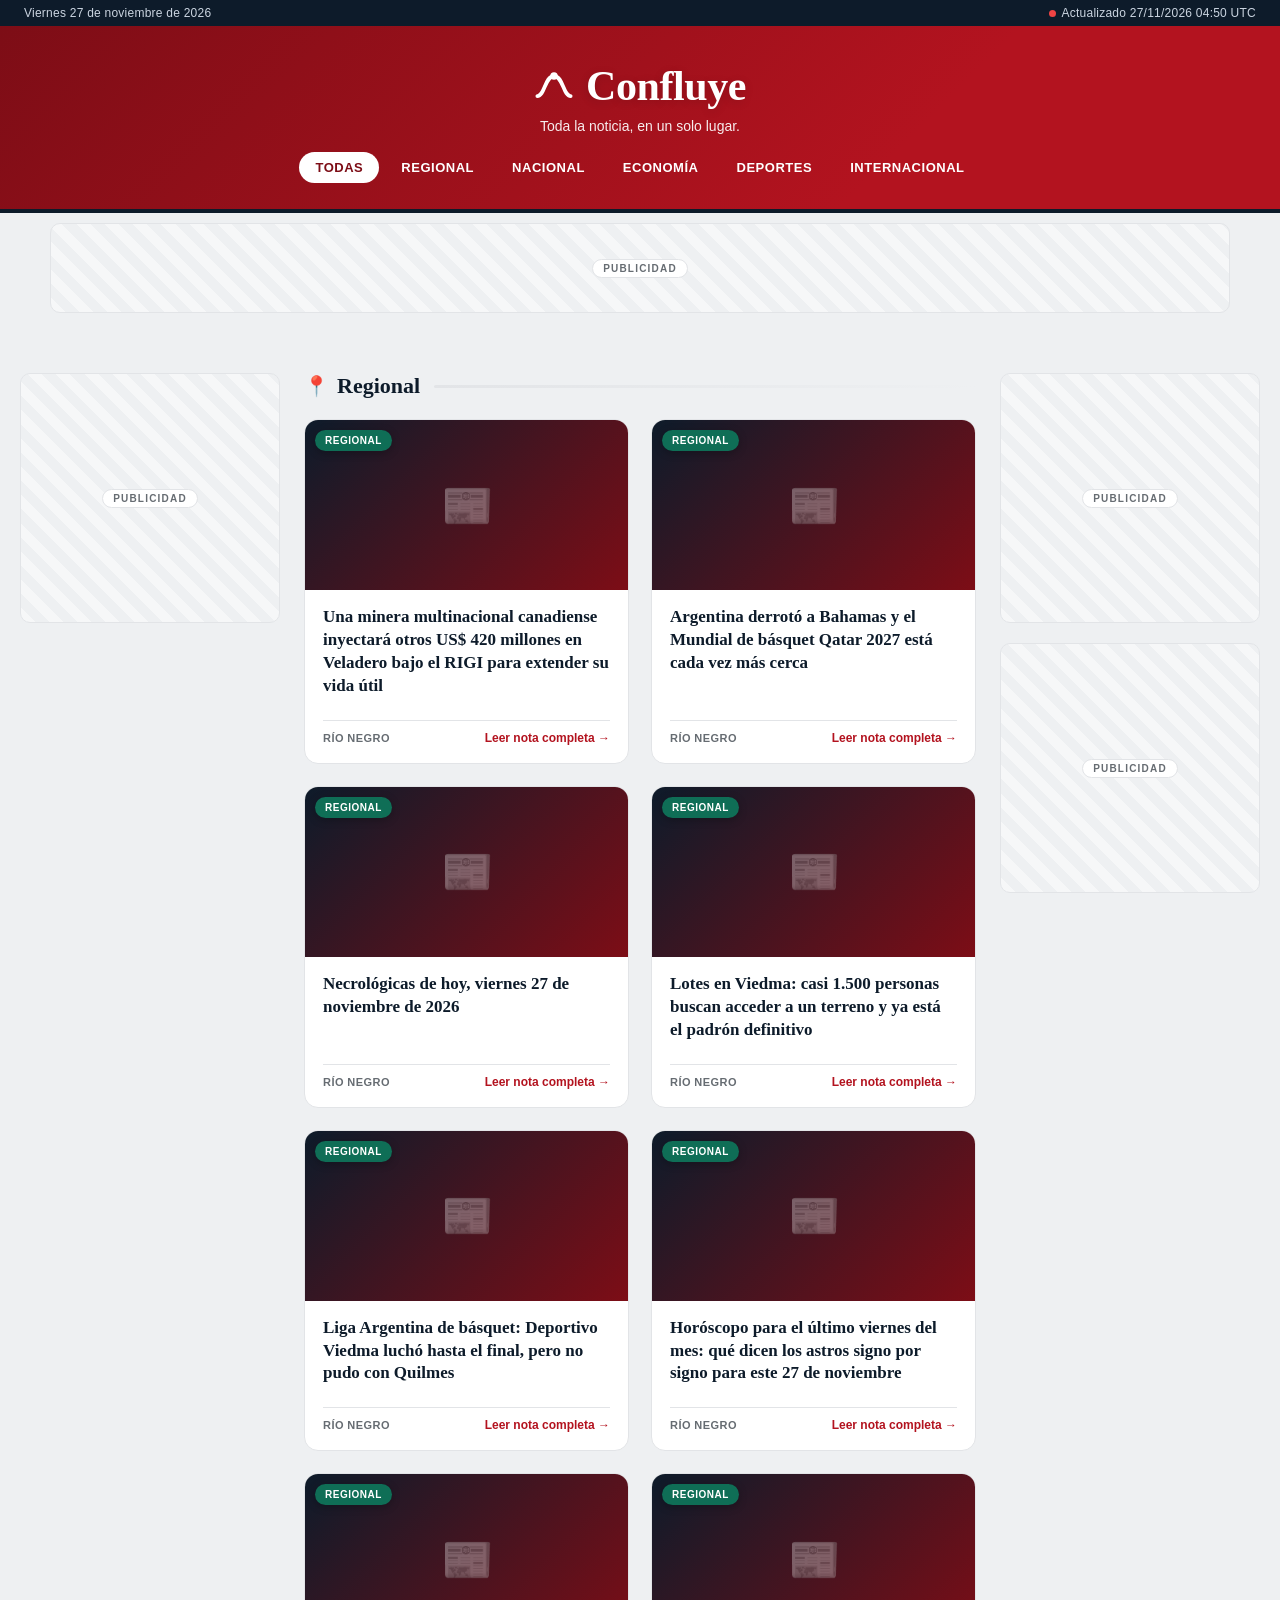
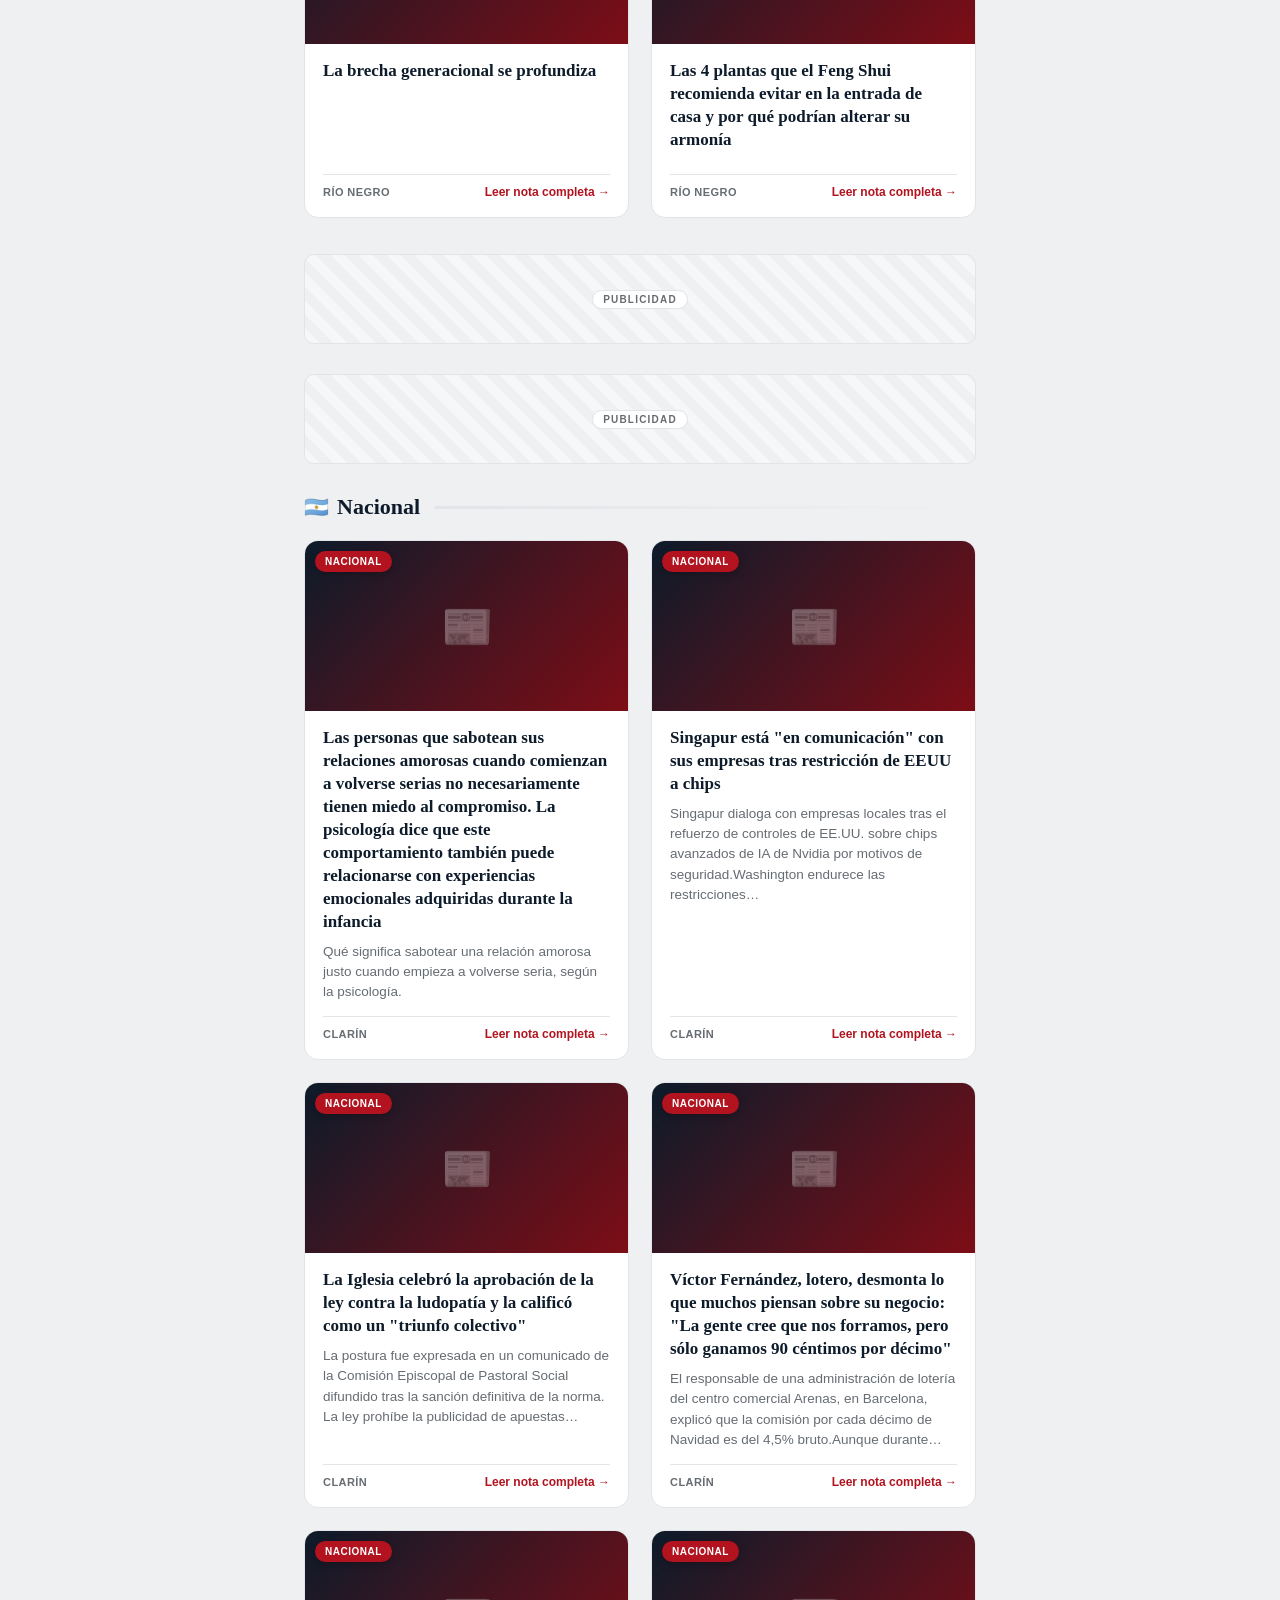
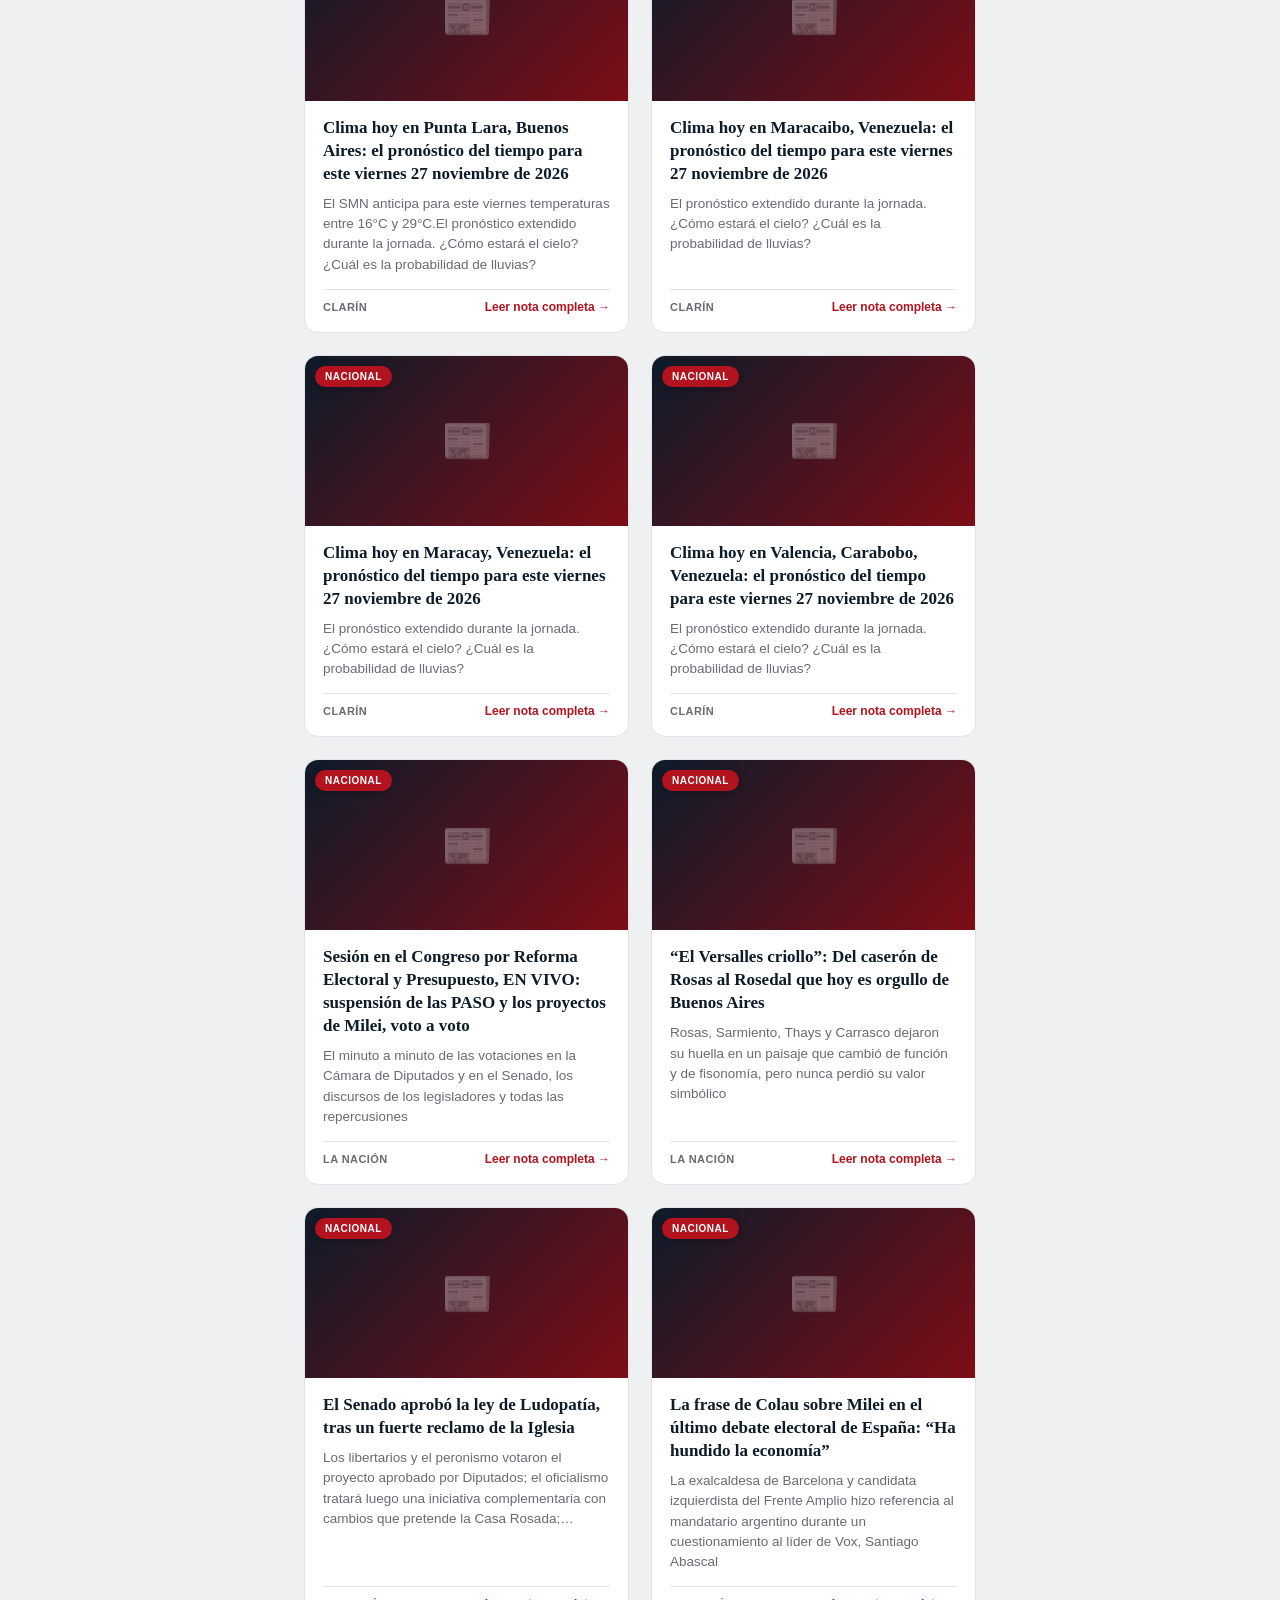
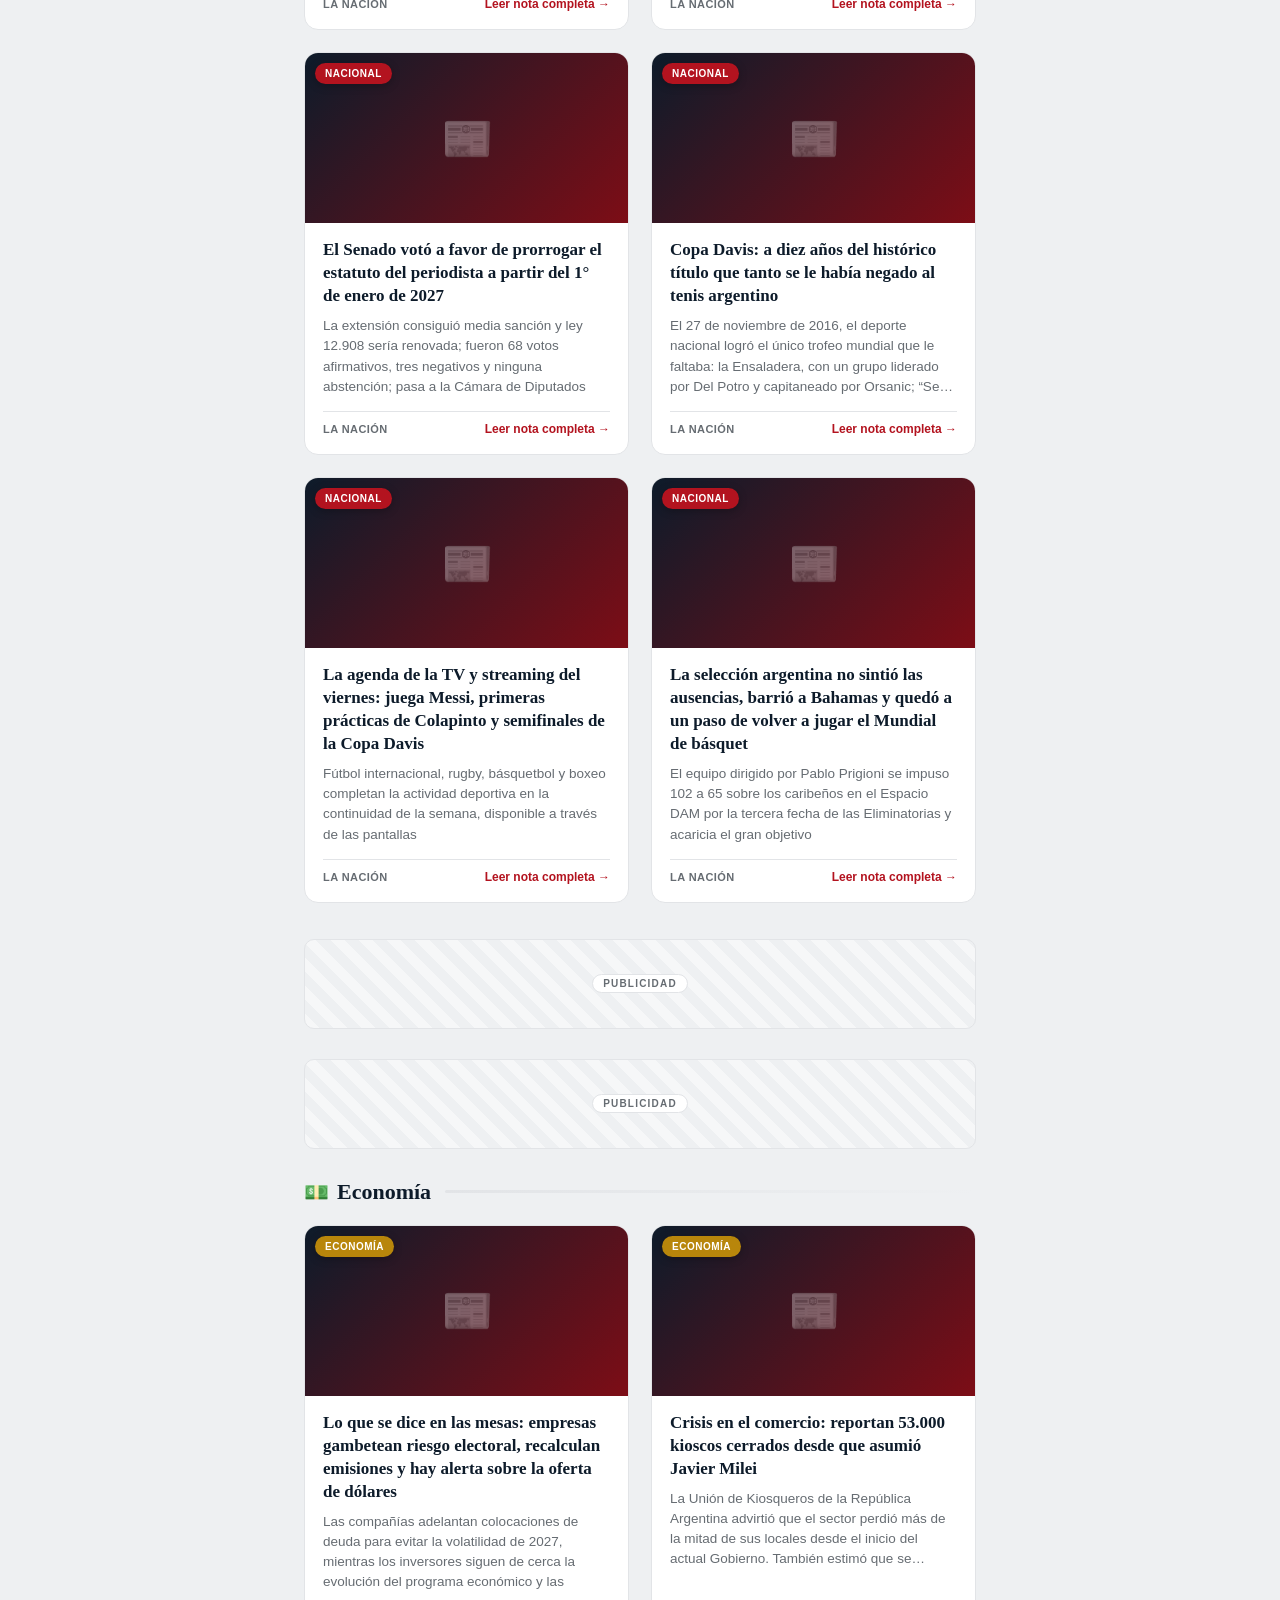
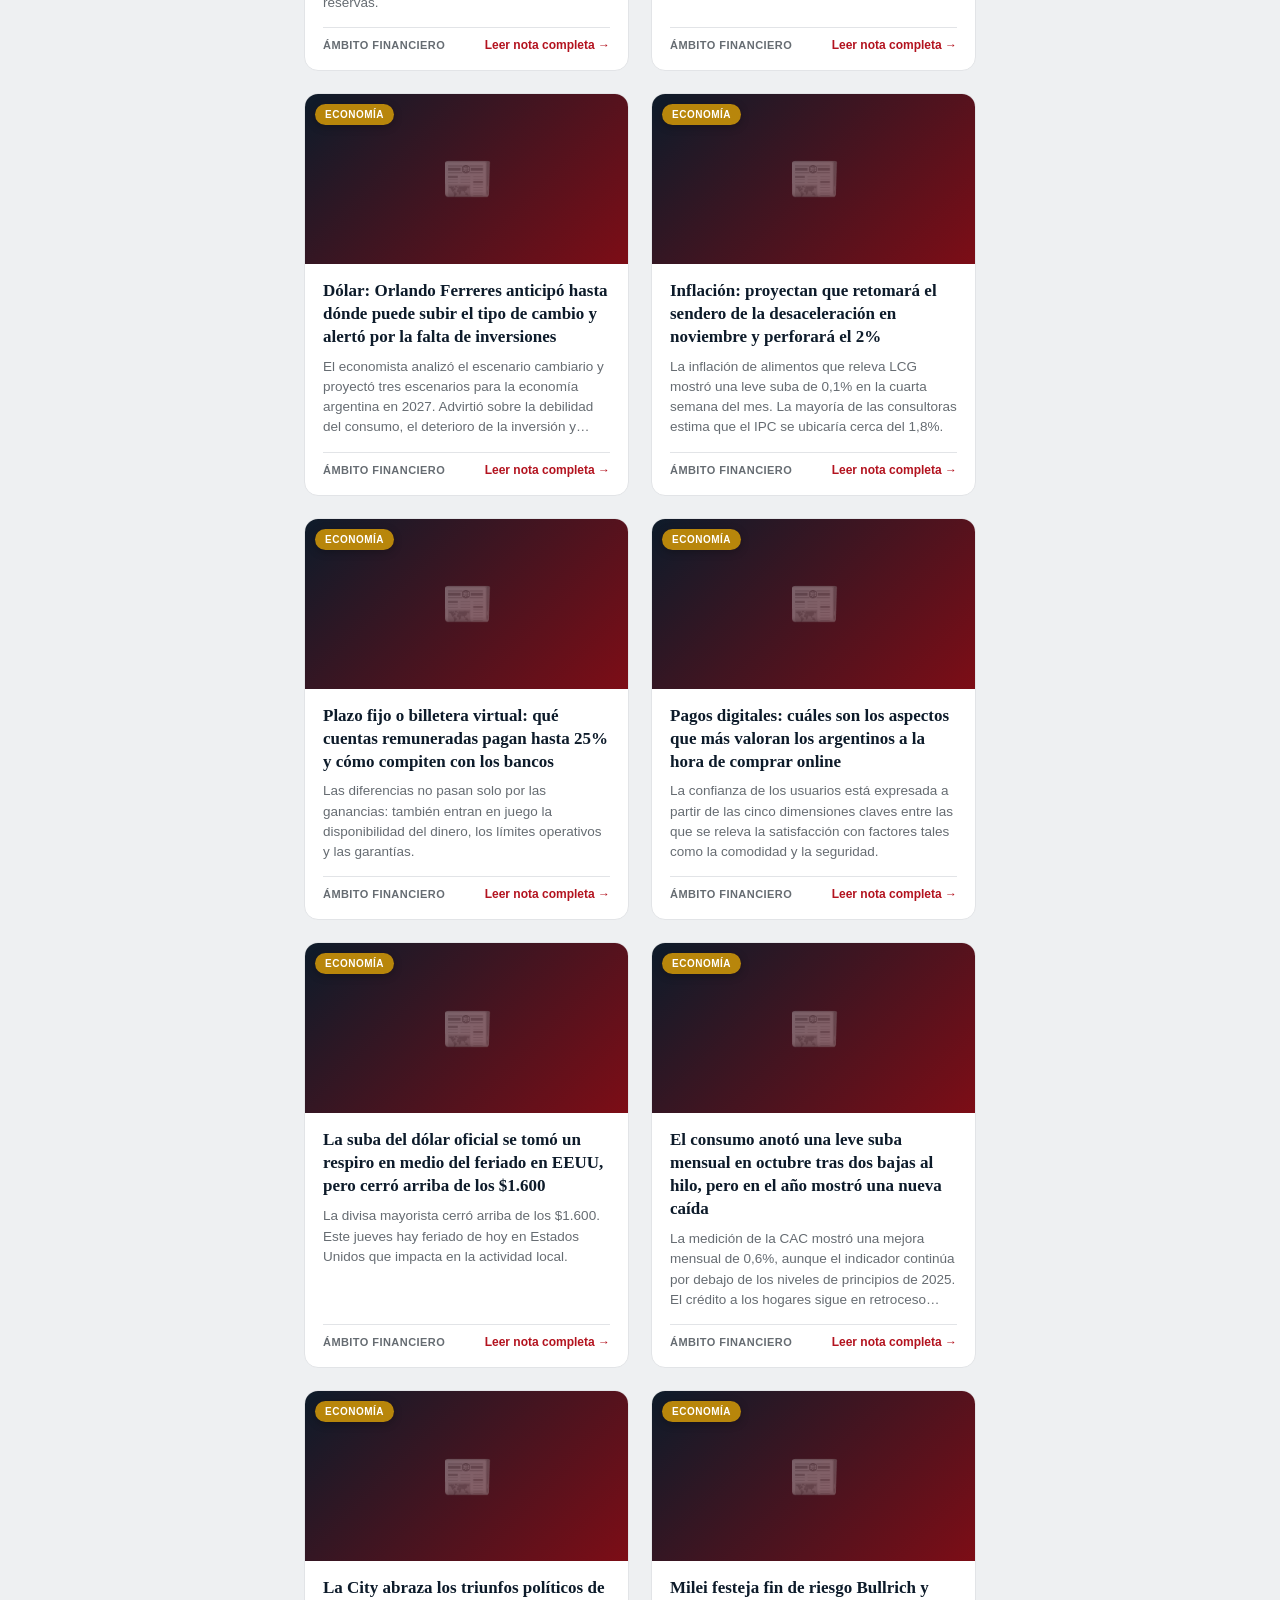
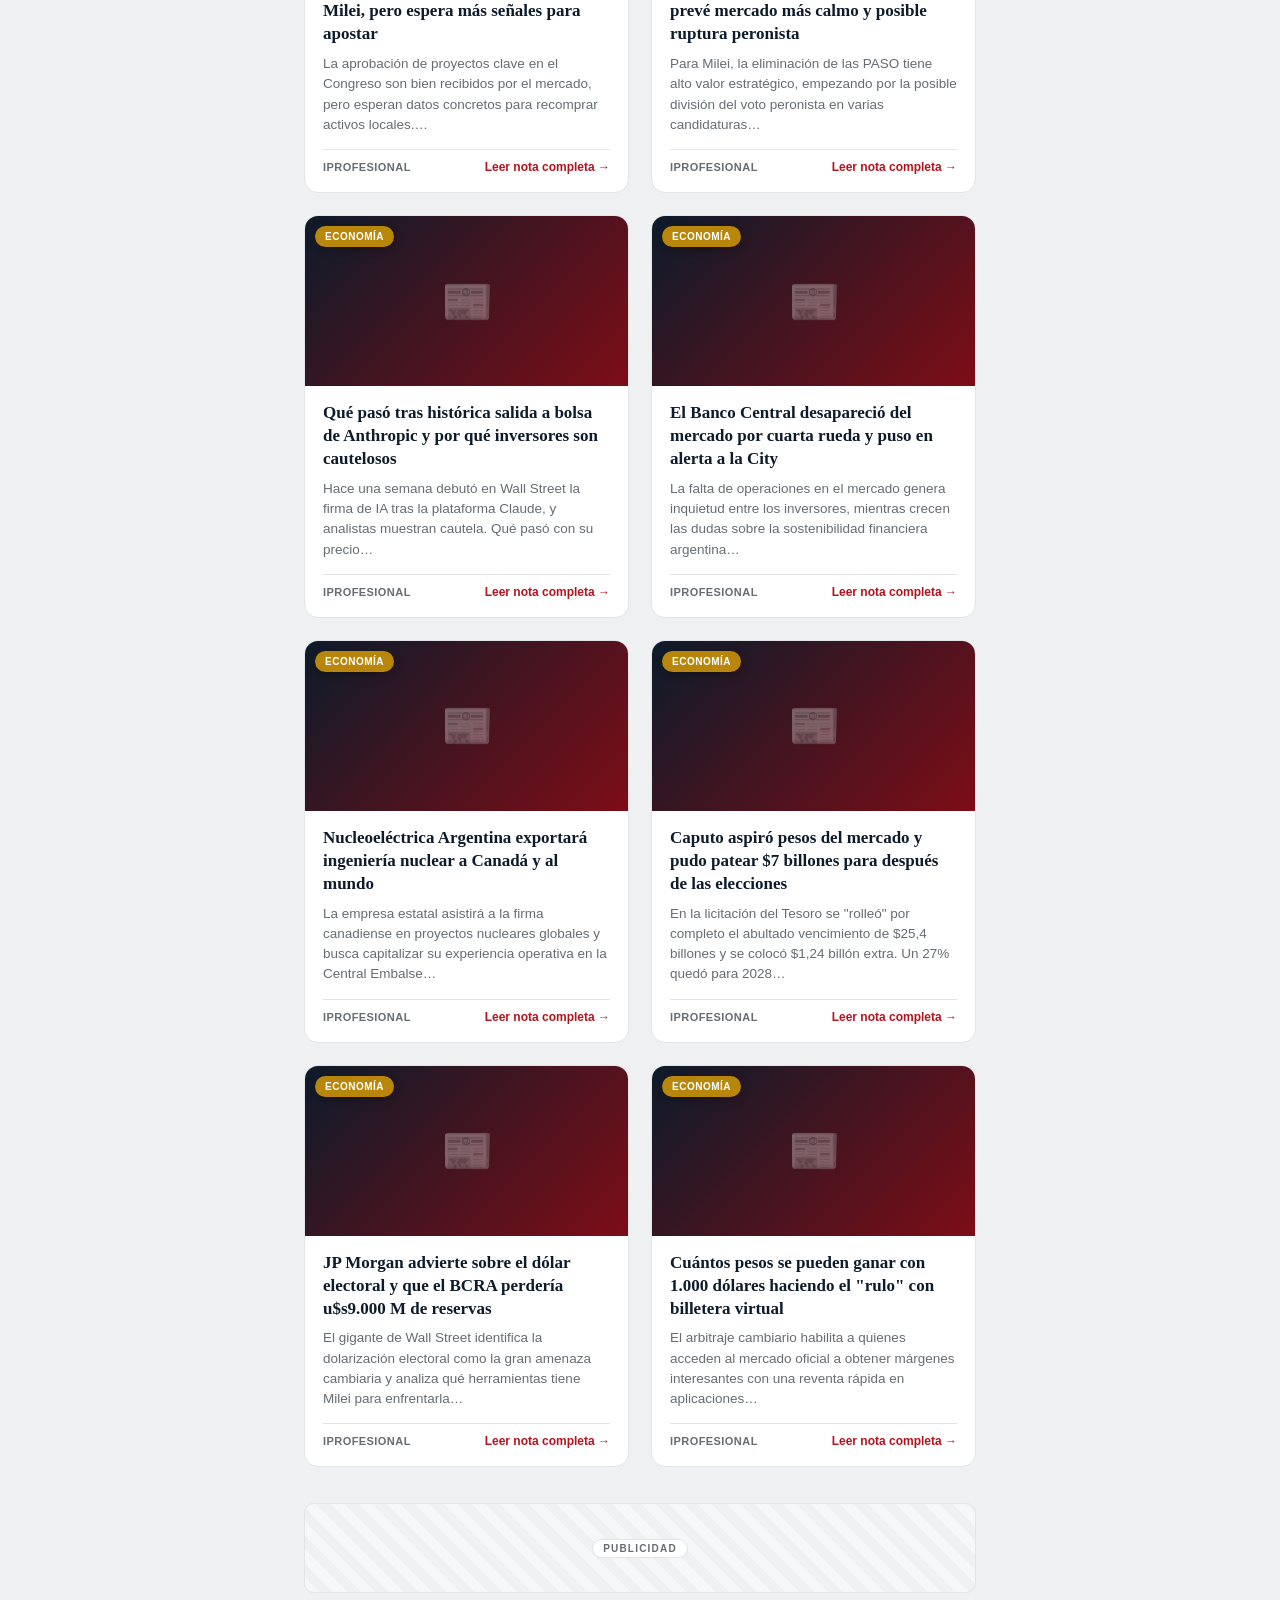
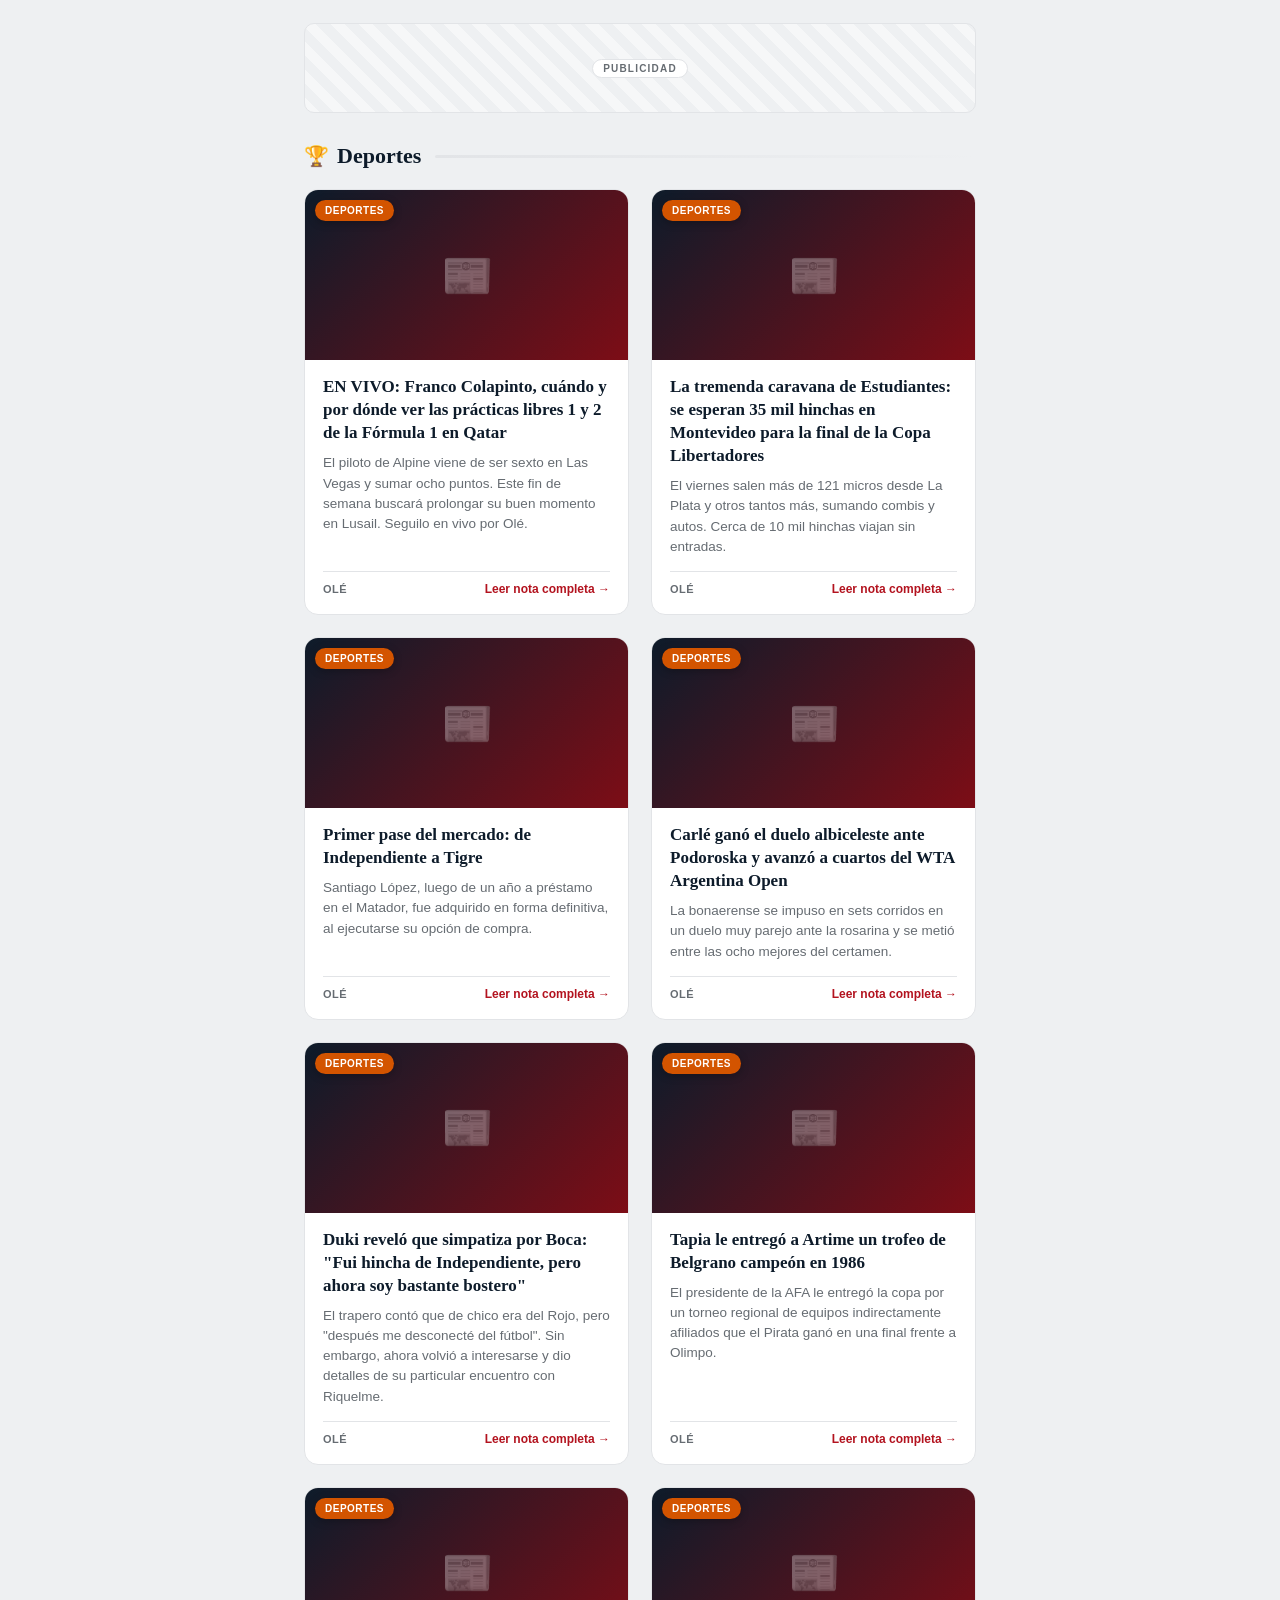
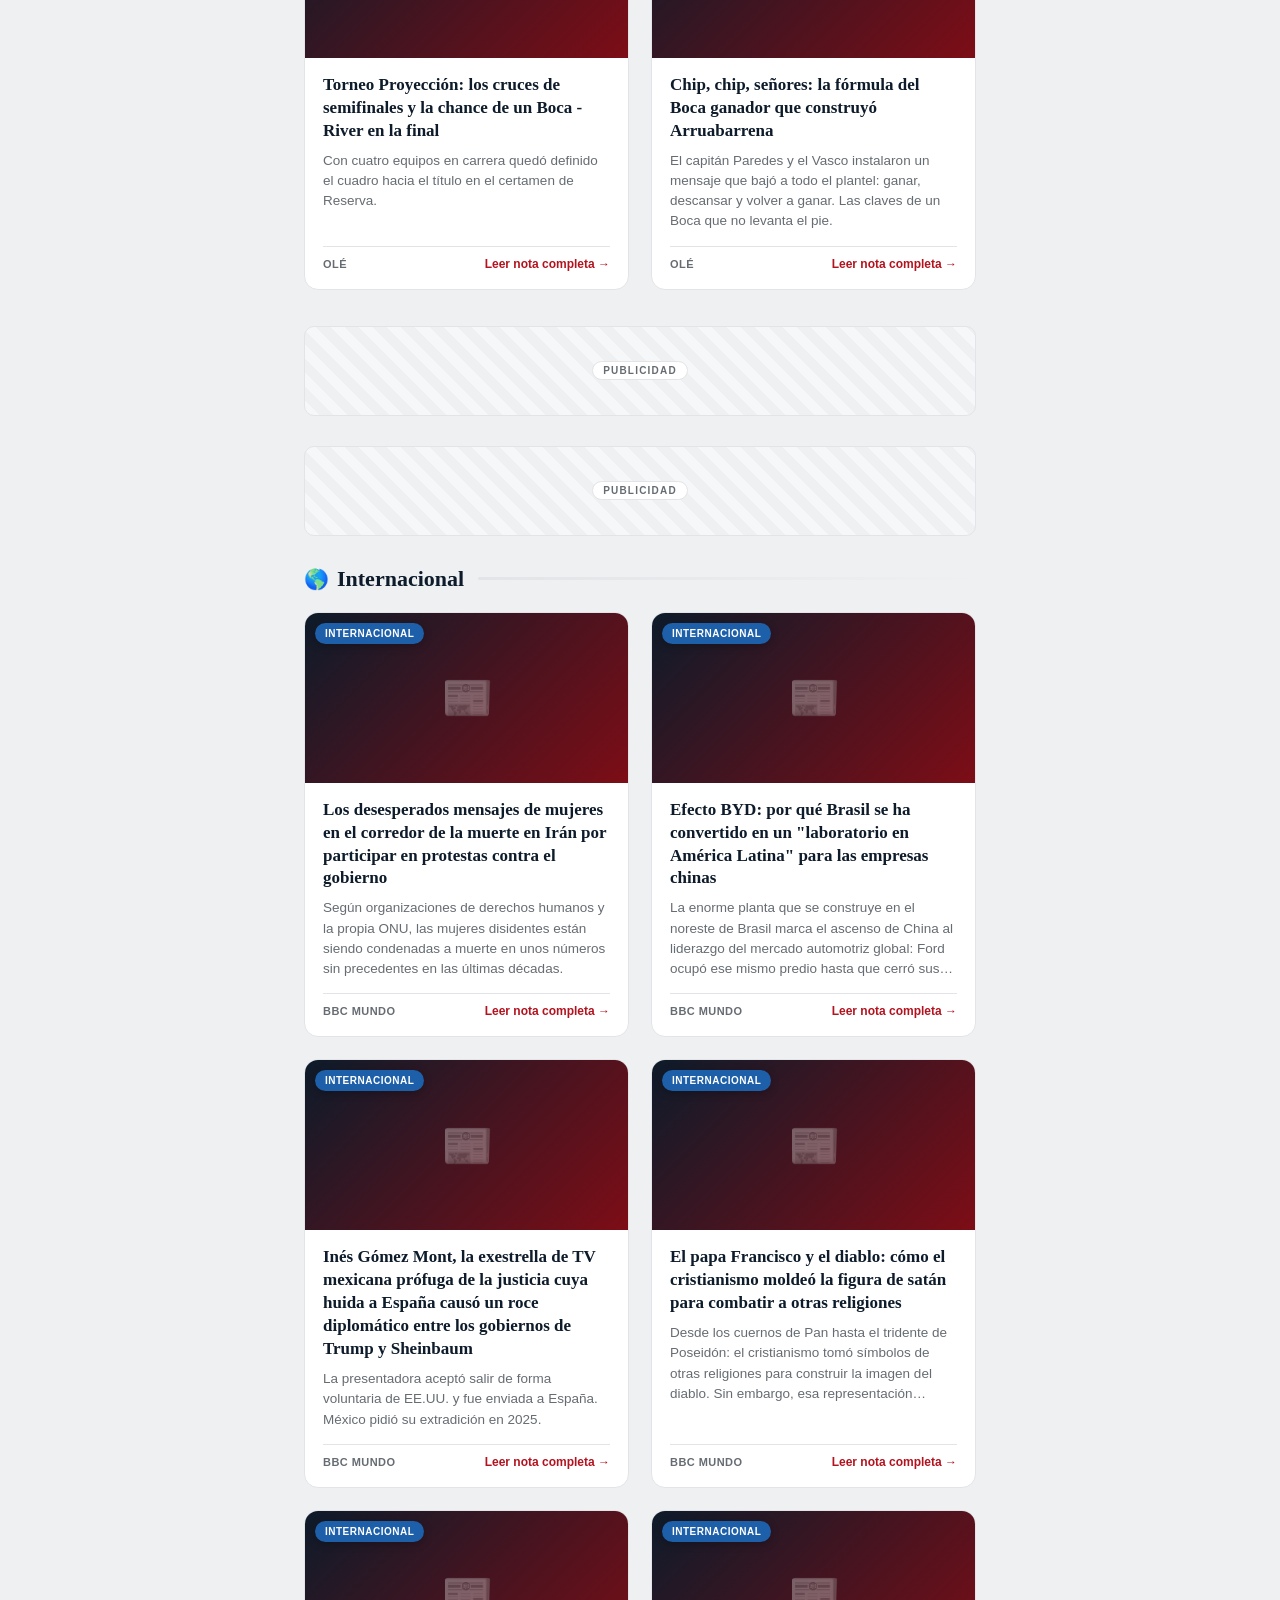
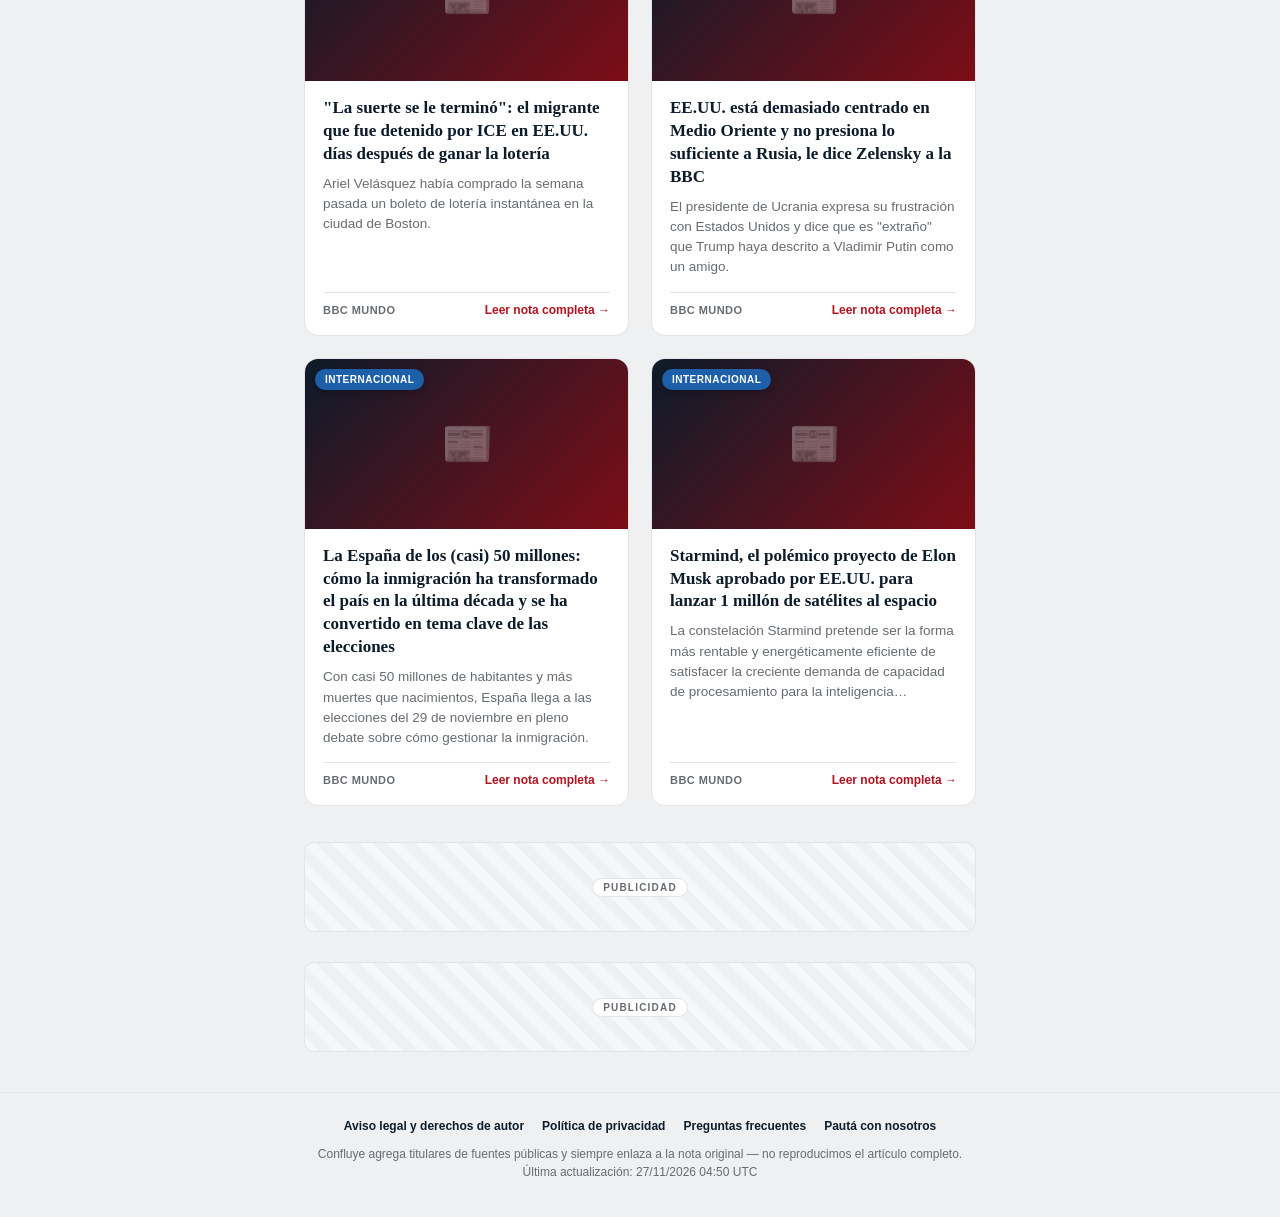
==== commit 15c0b48b: "deploy: fc3b7f60d7c06379ed24254f4bce9f89e6f49eff" ====
--- a/index.html
+++ b/index.html
@@ -17,8 +17,8 @@
 </head>
 <body>
 <div class="topbar">
-  <span>Jueves 26 de noviembre de 2026</span>
-  <span class="topbar-live"><span class="dot"></span> Actualizado 26/11/2026 22:51 UTC</span>
+  <span>Viernes 27 de noviembre de 2026</span>
+  <span class="topbar-live"><span class="dot"></span> Actualizado 27/11/2026 04:50 UTC</span>
 </div>
 <header class="site-header">
   <div class="brand">
@@ -55,106 +55,106 @@
 <main>
 <section class="category"><div class="category-head"><h2><span class="cat-icon">📍</span>Regional</h2><span class="category-line"></span></div><div class="grid"><article class="card">
       <div class="card-media">
-        <img src="https://www.rionegro.com.ar/wp-content/uploads/2026/11/Becas-Progresar-hoy.jpg?w=1200&amp;amp;h=630&amp;amp;crop=1&amp;amp;resize=1200,630" alt="" loading="lazy" onerror="this.parentElement.classList.add('no-img'); this.remove();">
+        <img src="https://www.rionegro.com.ar/wp-content/uploads/2026/11/barrick_gold_corporation_cover-e1795711563843.jpg?w=1200&amp;amp;h=630&amp;amp;crop=1&amp;amp;resize=1200,630" alt="" loading="lazy" onerror="this.parentElement.classList.add('no-img'); this.remove();">
         <span class="badge cat-regional">Regional</span>
       </div>
       <div class="card-body">
-        <h3><a href="https://www.rionegro.com.ar/servicios/becas-progresar-trabajo-2026-cierra-la-inscripcion-para-cobrar-35-000-por-mes-y-asi-podes-anotarte-en-mi-argentina-4815733/" target="_blank" rel="noopener nofollow">Becas Progresar Trabajo 2026: cierra la inscripción para cobrar $35.000 por mes y así podés anotarte en Mi Argentina</a></h3>
+        <h3><a href="https://www.rionegro.com.ar/energia/una-minera-multinacional-canadiense-inyectara-otros-us-420-millones-en-veladero-bajo-el-rigi-para-extender-su-vida-util/" target="_blank" rel="noopener nofollow">Una minera multinacional canadiense inyectará otros US$ 420 millones en Veladero bajo el RIGI para extender su vida útil</a></h3>
         <p class="summary"></p>
         <div class="meta">
           <span class="source">Río Negro</span>
-          <a class="read-more" href="https://www.rionegro.com.ar/servicios/becas-progresar-trabajo-2026-cierra-la-inscripcion-para-cobrar-35-000-por-mes-y-asi-podes-anotarte-en-mi-argentina-4815733/" target="_blank" rel="noopener nofollow">Leer nota completa →</a>
-        </div>
-      </div>
-    </article><article class="card">
-      <div class="card-media">
-        <img src="https://www.rionegro.com.ar/wp-content/uploads/2026/11/IMG_20261126_155816.jpg-e1795731152922.jpeg?w=1200&amp;amp;h=630&amp;amp;crop=1&amp;amp;resize=1200,630" alt="" loading="lazy" onerror="this.parentElement.classList.add('no-img'); this.remove();">
+          <a class="read-more" href="https://www.rionegro.com.ar/energia/una-minera-multinacional-canadiense-inyectara-otros-us-420-millones-en-veladero-bajo-el-rigi-para-extender-su-vida-util/" target="_blank" rel="noopener nofollow">Leer nota completa →</a>
+        </div>
+      </div>
+    </article><article class="card">
+      <div class="card-media">
+        <img src="https://www.rionegro.com.ar/wp-content/uploads/2026/11/zoom-foto-133112_e17ecd.jpg?w=1200&amp;amp;h=630&amp;amp;crop=1&amp;amp;resize=1200,630" alt="" loading="lazy" onerror="this.parentElement.classList.add('no-img'); this.remove();">
         <span class="badge cat-regional">Regional</span>
       </div>
       <div class="card-body">
-        <h3><a href="https://www.rionegro.com.ar/sociedad/de-la-tierra-al-plato-productores-y-chefs-de-rio-negro-se-reunieron-en-el-bolson-4815591/" target="_blank" rel="noopener nofollow">De la tierra al plato: productores y chefs de Río Negro se reunieron en El Bolsón</a></h3>
+        <h3><a href="https://www.rionegro.com.ar/deportes/argentina-derroto-a-bahamas-y-el-mundial-de-basquet-qatar-2027-esta-cada-vez-mas-cerca-4815987/" target="_blank" rel="noopener nofollow">Argentina derrotó a Bahamas y el Mundial de básquet Qatar 2027 está cada vez más cerca</a></h3>
         <p class="summary"></p>
         <div class="meta">
           <span class="source">Río Negro</span>
-          <a class="read-more" href="https://www.rionegro.com.ar/sociedad/de-la-tierra-al-plato-productores-y-chefs-de-rio-negro-se-reunieron-en-el-bolson-4815591/" target="_blank" rel="noopener nofollow">Leer nota completa →</a>
-        </div>
-      </div>
-    </article><article class="card">
-      <div class="card-media">
-        <img src="https://www.rionegro.com.ar/wp-content/uploads/2026/11/AP26330550983381-1.jpg?w=1200&amp;amp;h=630&amp;amp;crop=1&amp;amp;resize=1200,630" alt="" loading="lazy" onerror="this.parentElement.classList.add('no-img'); this.remove();">
+          <a class="read-more" href="https://www.rionegro.com.ar/deportes/argentina-derroto-a-bahamas-y-el-mundial-de-basquet-qatar-2027-esta-cada-vez-mas-cerca-4815987/" target="_blank" rel="noopener nofollow">Leer nota completa →</a>
+        </div>
+      </div>
+    </article><article class="card">
+      <div class="card-media">
+        <img src="https://www.rionegro.com.ar/wp-content/uploads/2026/11/luto.jpeg?w=1200&amp;amp;h=630&amp;amp;crop=1&amp;amp;resize=1200,630" alt="" loading="lazy" onerror="this.parentElement.classList.add('no-img'); this.remove();">
         <span class="badge cat-regional">Regional</span>
       </div>
       <div class="card-body">
-        <h3><a href="https://www.rionegro.com.ar/deportes/el-n1-del-mundo-hizo-su-trabajo-pero-se-vuelve-a-casa-asi-quedaron-las-semifinales-de-la-copa-davis-4815683/" target="_blank" rel="noopener nofollow">El N°1 del mundo hizo su trabajo pero se vuelve a casa: así quedaron las semifinales de la Copa Davis</a></h3>
+        <h3><a href="https://www.rionegro.com.ar/servicios/necrologicas-de-hoy-viernes-27-de-noviembre-de-2026/" target="_blank" rel="noopener nofollow">Necrológicas de hoy, viernes 27 de noviembre de 2026</a></h3>
         <p class="summary"></p>
         <div class="meta">
           <span class="source">Río Negro</span>
-          <a class="read-more" href="https://www.rionegro.com.ar/deportes/el-n1-del-mundo-hizo-su-trabajo-pero-se-vuelve-a-casa-asi-quedaron-las-semifinales-de-la-copa-davis-4815683/" target="_blank" rel="noopener nofollow">Leer nota completa →</a>
-        </div>
-      </div>
-    </article><article class="card">
-      <div class="card-media">
-        <img src="https://www.rionegro.com.ar/wp-content/uploads/2026/11/choque-ruta-40.jpg?w=1200&amp;amp;h=630&amp;amp;crop=1&amp;amp;resize=1200,630" alt="" loading="lazy" onerror="this.parentElement.classList.add('no-img'); this.remove();">
+          <a class="read-more" href="https://www.rionegro.com.ar/servicios/necrologicas-de-hoy-viernes-27-de-noviembre-de-2026/" target="_blank" rel="noopener nofollow">Leer nota completa →</a>
+        </div>
+      </div>
+    </article><article class="card">
+      <div class="card-media">
+        <img src="https://www.rionegro.com.ar/wp-content/uploads/2026/11/viviii.jpg?w=1200&amp;amp;h=630&amp;amp;crop=1&amp;amp;resize=1200,630" alt="" loading="lazy" onerror="this.parentElement.classList.add('no-img'); this.remove();">
         <span class="badge cat-regional">Regional</span>
       </div>
       <div class="card-body">
-        <h3><a href="https://www.rionegro.com.ar/servicios/cortaron-totalmente-la-ruta-40-en-villa-la-angostura-por-un-siniestro-vial-4815685/" target="_blank" rel="noopener nofollow">Choque frontal en la Ruta 40: un camión y un auto protagonizaron un siniestro cerca de Villa La Angostura</a></h3>
+        <h3><a href="https://www.rionegro.com.ar/politica/lotes-en-viedma-casi-1-500-personas-buscan-acceder-a-un-terreno-y-ya-esta-el-padron-definitivo/" target="_blank" rel="noopener nofollow">Lotes en Viedma: casi 1.500 personas buscan acceder a un terreno y ya está el padrón definitivo</a></h3>
         <p class="summary"></p>
         <div class="meta">
           <span class="source">Río Negro</span>
-          <a class="read-more" href="https://www.rionegro.com.ar/servicios/cortaron-totalmente-la-ruta-40-en-villa-la-angostura-por-un-siniestro-vial-4815685/" target="_blank" rel="noopener nofollow">Leer nota completa →</a>
-        </div>
-      </div>
-    </article><article class="card">
-      <div class="card-media">
-        <img src="https://www.rionegro.com.ar/wp-content/uploads/2026/11/73009400_0-1.jpg?w=1200&amp;amp;h=630&amp;amp;crop=1&amp;amp;resize=1200,630" alt="" loading="lazy" onerror="this.parentElement.classList.add('no-img'); this.remove();">
+          <a class="read-more" href="https://www.rionegro.com.ar/politica/lotes-en-viedma-casi-1-500-personas-buscan-acceder-a-un-terreno-y-ya-esta-el-padron-definitivo/" target="_blank" rel="noopener nofollow">Leer nota completa →</a>
+        </div>
+      </div>
+    </article><article class="card">
+      <div class="card-media">
+        <img src="https://www.rionegro.com.ar/wp-content/uploads/2026/11/511dd584-1fff-40a2-8abd-dc0bbdddaef8.jpg?w=1200&amp;amp;h=630&amp;amp;crop=1&amp;amp;resize=1200,630" alt="" loading="lazy" onerror="this.parentElement.classList.add('no-img'); this.remove();">
         <span class="badge cat-regional">Regional</span>
       </div>
       <div class="card-body">
-        <h3><a href="https://www.rionegro.com.ar/politica/triunfo-para-el-gobierno-se-aprobo-la-suspension-de-las-paso-en-una-votacion-holgada-en-el-senado-4815697/" target="_blank" rel="noopener nofollow">Triunfo para el Gobierno: se aprobó la suspensión de las PASO en una votación holgada en el Senado</a></h3>
+        <h3><a href="https://www.rionegro.com.ar/deportes/liga-argentina-de-basquet-deportivo-viedma-lucho-hasta-el-final-pero-no-pudo-con-quilmes-4815979/" target="_blank" rel="noopener nofollow">Liga Argentina de básquet: Deportivo Viedma luchó hasta el final, pero no pudo con Quilmes</a></h3>
         <p class="summary"></p>
         <div class="meta">
           <span class="source">Río Negro</span>
-          <a class="read-more" href="https://www.rionegro.com.ar/politica/triunfo-para-el-gobierno-se-aprobo-la-suspension-de-las-paso-en-una-votacion-holgada-en-el-senado-4815697/" target="_blank" rel="noopener nofollow">Leer nota completa →</a>
-        </div>
-      </div>
-    </article><article class="card">
-      <div class="card-media">
-        <img src="https://www.rionegro.com.ar/wp-content/uploads/2026/11/rn-2026-11-26T185607.859.jpg?w=1200&amp;amp;h=630&amp;amp;crop=1&amp;amp;resize=1200,630" alt="" loading="lazy" onerror="this.parentElement.classList.add('no-img'); this.remove();">
+          <a class="read-more" href="https://www.rionegro.com.ar/deportes/liga-argentina-de-basquet-deportivo-viedma-lucho-hasta-el-final-pero-no-pudo-con-quilmes-4815979/" target="_blank" rel="noopener nofollow">Leer nota completa →</a>
+        </div>
+      </div>
+    </article><article class="card">
+      <div class="card-media">
+        <img src="https://www.rionegro.com.ar/wp-content/uploads/2026/06/Horoscopo-predicciones-1800.jpg?w=1200&amp;amp;h=630&amp;amp;crop=1&amp;amp;resize=1200,630" alt="" loading="lazy" onerror="this.parentElement.classList.add('no-img'); this.remove();">
         <span class="badge cat-regional">Regional</span>
       </div>
       <div class="card-body">
-        <h3><a href="https://www.rionegro.com.ar/politica/oro-del-bcra-la-agn-confirmo-el-traslado-de-mil-lingotes-a-londres-denuncio-irregularidades-y-riesgo-de-embargo-4815680/" target="_blank" rel="noopener nofollow">Oro del BCRA: la AGN confirmó el traslado de mil lingotes a Londres, denunció irregularidades y riesgo de embargo</a></h3>
+        <h3><a href="https://www.rionegro.com.ar/horoscopo/horoscopo-para-el-ultimo-viernes-del-mes-que-dicen-los-astros-signo-por-signo-para-este-27-de-noviembre/" target="_blank" rel="noopener nofollow">Horóscopo para el último viernes del mes: qué dicen los astros signo por signo para este 27 de noviembre</a></h3>
         <p class="summary"></p>
         <div class="meta">
           <span class="source">Río Negro</span>
-          <a class="read-more" href="https://www.rionegro.com.ar/politica/oro-del-bcra-la-agn-confirmo-el-traslado-de-mil-lingotes-a-londres-denuncio-irregularidades-y-riesgo-de-embargo-4815680/" target="_blank" rel="noopener nofollow">Leer nota completa →</a>
-        </div>
-      </div>
-    </article><article class="card">
-      <div class="card-media">
-        <img src="https://www.rionegro.com.ar/wp-content/uploads/2026/11/ingenieria-1.jpg?w=1200&amp;amp;h=630&amp;amp;crop=1&amp;amp;resize=1200,630" alt="" loading="lazy" onerror="this.parentElement.classList.add('no-img'); this.remove();">
+          <a class="read-more" href="https://www.rionegro.com.ar/horoscopo/horoscopo-para-el-ultimo-viernes-del-mes-que-dicen-los-astros-signo-por-signo-para-este-27-de-noviembre/" target="_blank" rel="noopener nofollow">Leer nota completa →</a>
+        </div>
+      </div>
+    </article><article class="card">
+      <div class="card-media">
+        <img src="https://www.rionegro.com.ar/wp-content/uploads/2026/11/pag-17-FOTO-1.jpg?w=1200&amp;amp;h=630&amp;amp;crop=1&amp;amp;resize=1200,630" alt="" loading="lazy" onerror="this.parentElement.classList.add('no-img'); this.remove();">
         <span class="badge cat-regional">Regional</span>
       </div>
       <div class="card-body">
-        <h3><a href="https://www.rionegro.com.ar/sociedad/ingenieria-de-la-unco-prepara-a-sus-ingresantes-con-un-intensivo-de-verano-4815650/" target="_blank" rel="noopener nofollow">Ingeniería de la UNCo prepara a sus ingresantes con un intensivo de verano</a></h3>
+        <h3><a href="https://www.rionegro.com.ar/opinion/la-brecha-generacional-se-profundiza/" target="_blank" rel="noopener nofollow">La brecha generacional se profundiza</a></h3>
         <p class="summary"></p>
         <div class="meta">
           <span class="source">Río Negro</span>
-          <a class="read-more" href="https://www.rionegro.com.ar/sociedad/ingenieria-de-la-unco-prepara-a-sus-ingresantes-con-un-intensivo-de-verano-4815650/" target="_blank" rel="noopener nofollow">Leer nota completa →</a>
-        </div>
-      </div>
-    </article><article class="card">
-      <div class="card-media">
-        <img src="https://www.rionegro.com.ar/wp-content/uploads/2025/11/Catriel-Aniversario-salto-35.jpg?w=1200&amp;amp;h=630&amp;amp;crop=1&amp;amp;resize=1200,630" alt="" loading="lazy" onerror="this.parentElement.classList.add('no-img'); this.remove();">
+          <a class="read-more" href="https://www.rionegro.com.ar/opinion/la-brecha-generacional-se-profundiza/" target="_blank" rel="noopener nofollow">Leer nota completa →</a>
+        </div>
+      </div>
+    </article><article class="card">
+      <div class="card-media">
+        <img src="https://www.rionegro.com.ar/wp-content/uploads/2026/11/feng-shui.jpg?w=1200&amp;amp;h=630&amp;amp;crop=1&amp;amp;resize=1200,630" alt="" loading="lazy" onerror="this.parentElement.classList.add('no-img'); this.remove();">
         <span class="badge cat-regional">Regional</span>
       </div>
       <div class="card-body">
-        <h3><a href="https://www.rionegro.com.ar/municipales/catriel-busca-instalar-una-planta-de-asfalto-propia-para-producir-100-toneladas-por-hora-y-debatira-un-credito-millonario-en-una-audiencia-4814141/" target="_blank" rel="noopener nofollow">Catriel busca instalar una planta de asfalto propia para producir 100 toneladas por hora y debatirá un crédito millonario en una audiencia</a></h3>
+        <h3><a href="https://www.rionegro.com.ar/tendencias/las-4-plantas-que-el-feng-shui-recomienda-evitar-en-la-entrada-de-casa-y-por-que-podrian-alterar-su-armonia/" target="_blank" rel="noopener nofollow">Las 4 plantas que el Feng Shui recomienda evitar en la entrada de casa y por qué podrían alterar su armonía</a></h3>
         <p class="summary"></p>
         <div class="meta">
           <span class="source">Río Negro</span>
-          <a class="read-more" href="https://www.rionegro.com.ar/municipales/catriel-busca-instalar-una-planta-de-asfalto-propia-para-producir-100-toneladas-por-hora-y-debatira-un-credito-millonario-en-una-audiencia-4814141/" target="_blank" rel="noopener nofollow">Leer nota completa →</a>
+          <a class="read-more" href="https://www.rionegro.com.ar/tendencias/las-4-plantas-que-el-feng-shui-recomienda-evitar-en-la-entrada-de-casa-y-por-que-podrian-alterar-su-armonia/" target="_blank" rel="noopener nofollow">Leer nota completa →</a>
         </div>
       </div>
     </article></div></section>
@@ -180,106 +180,132 @@
 </div>
 <section class="category"><div class="category-head"><h2><span class="cat-icon">🇦🇷</span>Nacional</h2><span class="category-line"></span></div><div class="grid"><article class="card">
       <div class="card-media">
+        <img src="https://www.clarin.com/img/2026/10/15/mN2Wd00Tt_1200x630__1.jpg" alt="" loading="lazy" onerror="this.parentElement.classList.add('no-img'); this.remove();">
+        <span class="badge cat-nacional">Nacional</span>
+      </div>
+      <div class="card-body">
+        <h3><a href="https://www.clarin.com/estados-unidos/personas-sabotean-relaciones-amorosas-comienzan-volverse-necesariamente-miedo-compromiso-psicologia-dice-comportamiento-puede-relacionarse-experiencias-emocionales-adquiridas-infancia_0_2rVGUIymjY.html" target="_blank" rel="noopener nofollow">Las personas que sabotean sus relaciones amorosas cuando comienzan a volverse serias no necesariamente tienen miedo al compromiso. La psicología dice que este comportamiento también puede relacionarse con experiencias emocionales adquiridas durante la infancia</a></h3>
+        <p class="summary">Qué significa sabotear una relación amorosa justo cuando empieza a volverse seria, según la psicología.</p>
+        <div class="meta">
+          <span class="source">Clarín</span>
+          <a class="read-more" href="https://www.clarin.com/estados-unidos/personas-sabotean-relaciones-amorosas-comienzan-volverse-necesariamente-miedo-compromiso-psicologia-dice-comportamiento-puede-relacionarse-experiencias-emocionales-adquiridas-infancia_0_2rVGUIymjY.html" target="_blank" rel="noopener nofollow">Leer nota completa →</a>
+        </div>
+      </div>
+    </article><article class="card">
+      <div class="card-media">
         <img src="https://www.clarin.com/img/2026/09/03/SdD3Jbupq_1200x630__1.jpg" alt="" loading="lazy" onerror="this.parentElement.classList.add('no-img'); this.remove();">
         <span class="badge cat-nacional">Nacional</span>
       </div>
       <div class="card-body">
-        <h3><a href="https://www.clarin.com/estados-unidos/ucrania-no-tiene-intencion-de-extender-la-guerra-con-rusia-a-libia-afirma-canciller_0_RGK2o8c6nW.html" target="_blank" rel="noopener nofollow">Ucrania no tiene intención de extender la guerra con Rusia a Libia, afirma canciller</a></h3>
-        <p class="summary">Kiev asegura que su ofensiva naval cerca de Bengasi no pretende involucrar a Libia en el conflicto ruso-ucraniano, aclarando su objetivo militar.Libia, dividida políticamente,…</p>
+        <h3><a href="https://www.clarin.com/estados-unidos/singapur-esta-en-comunicacion-con-sus-empresas-tras-restriccion-de-eeuu-a-chips_0_RBLOC0FL1F.html" target="_blank" rel="noopener nofollow">Singapur está &quot;en comunicación&quot; con sus empresas tras restricción de EEUU a chips</a></h3>
+        <p class="summary">Singapur dialoga con empresas locales tras el refuerzo de controles de EE.UU. sobre chips avanzados de IA de Nvidia por motivos de seguridad.Washington endurece las restricciones…</p>
         <div class="meta">
           <span class="source">Clarín</span>
-          <a class="read-more" href="https://www.clarin.com/estados-unidos/ucrania-no-tiene-intencion-de-extender-la-guerra-con-rusia-a-libia-afirma-canciller_0_RGK2o8c6nW.html" target="_blank" rel="noopener nofollow">Leer nota completa →</a>
-        </div>
-      </div>
-    </article><article class="card">
-      <div class="card-media">
-        <img src="https://www.clarin.com/img/2026/11/26/vfTpA6pNC_1200x630__1.jpg" alt="" loading="lazy" onerror="this.parentElement.classList.add('no-img'); this.remove();">
-        <span class="badge cat-nacional">Nacional</span>
-      </div>
-      <div class="card-body">
-        <h3><a href="https://www.clarin.com/politica/presupuesto-gobierno-desconoce-acuerdos-niega-fondos-discapacidad-tensa-debate-universidades_0_U1Fnp1TPvv.html" target="_blank" rel="noopener nofollow">Presupuesto: el Gobierno desconoce los acuerdos, niega los fondos a discapacidad y se tensa el debate por las universidades</a></h3>
-        <p class="summary">Martín Menem busca contener a los aliados y mantiene abierto el diálogo.Se votaría en Diputados a medianoche y pasaría al Senado para que lo trate en extraordinarias.</p>
+          <a class="read-more" href="https://www.clarin.com/estados-unidos/singapur-esta-en-comunicacion-con-sus-empresas-tras-restriccion-de-eeuu-a-chips_0_RBLOC0FL1F.html" target="_blank" rel="noopener nofollow">Leer nota completa →</a>
+        </div>
+      </div>
+    </article><article class="card">
+      <div class="card-media">
+        <img src="https://www.clarin.com/img/2026/11/27/5dXD5NA7p_1200x630__1.jpg" alt="" loading="lazy" onerror="this.parentElement.classList.add('no-img'); this.remove();">
+        <span class="badge cat-nacional">Nacional</span>
+      </div>
+      <div class="card-body">
+        <h3><a href="https://www.clarin.com/politica/iglesia-celebro-aprobacion-ley-ludopatia-califico-triunfo-colectivo_0_Wpxdn7UTht.html" target="_blank" rel="noopener nofollow">La Iglesia celebró la aprobación de la ley contra la ludopatía y la calificó como un &quot;triunfo colectivo&quot;</a></h3>
+        <p class="summary">La postura fue expresada en un comunicado de la Comisión Episcopal de Pastoral Social difundido tras la sanción definitiva de la norma. La ley prohíbe la publicidad de apuestas…</p>
         <div class="meta">
           <span class="source">Clarín</span>
-          <a class="read-more" href="https://www.clarin.com/politica/presupuesto-gobierno-desconoce-acuerdos-niega-fondos-discapacidad-tensa-debate-universidades_0_U1Fnp1TPvv.html" target="_blank" rel="noopener nofollow">Leer nota completa →</a>
-        </div>
-      </div>
-    </article><article class="card">
-      <div class="card-media">
-        <img src="https://www.clarin.com/img/2026/11/26/KrbyL-C03_1200x630__1.jpg" alt="" loading="lazy" onerror="this.parentElement.classList.add('no-img'); this.remove();">
-        <span class="badge cat-nacional">Nacional</span>
-      </div>
-      <div class="card-body">
-        <h3><a href="https://www.clarin.com/internacional/brian-cox-fisico-britanico-ritmo-adquirimos-conocimiento-aumenta-historicamente-comprendemos-naturaleza-mejor-vida_0_HwrCD0BZmr.html" target="_blank" rel="noopener nofollow">Brian Cox, físico británico: “El ritmo al que adquirimos conocimiento aumenta e, históricamente, cuanto más comprendemos la naturaleza, mejor es nuestra vida”</a></h3>
-        <p class="summary">Además de su trabajo académico, el experto de 58 años se convirtió en uno de los divulgadores científicos más reconocidos del Reino Unido.Qué dijo cuando le preguntaron sobre los…</p>
+          <a class="read-more" href="https://www.clarin.com/politica/iglesia-celebro-aprobacion-ley-ludopatia-califico-triunfo-colectivo_0_Wpxdn7UTht.html" target="_blank" rel="noopener nofollow">Leer nota completa →</a>
+        </div>
+      </div>
+    </article><article class="card">
+      <div class="card-media">
+        <img src="https://www.clarin.com/img/2026/11/25/fwMXW6QNe_1200x630__1.jpg" alt="" loading="lazy" onerror="this.parentElement.classList.add('no-img'); this.remove();">
+        <span class="badge cat-nacional">Nacional</span>
+      </div>
+      <div class="card-body">
+        <h3><a href="https://www.clarin.com/internacional/victor-fernandez-lotero-desmonta-piensan-negocio-gente-cree-forramos-solo-ganamos-90-centimos-decimo_0_pAv6UgGWZ5.html" target="_blank" rel="noopener nofollow">Víctor Fernández, lotero, desmonta lo que muchos piensan sobre su negocio: &quot;La gente cree que nos forramos, pero sólo ganamos 90 céntimos por décimo&quot;</a></h3>
+        <p class="summary">El responsable de una administración de lotería del centro comercial Arenas, en Barcelona, explicó que la comisión por cada décimo de Navidad es del 4,5% bruto.Aunque durante…</p>
         <div class="meta">
           <span class="source">Clarín</span>
-          <a class="read-more" href="https://www.clarin.com/internacional/brian-cox-fisico-britanico-ritmo-adquirimos-conocimiento-aumenta-historicamente-comprendemos-naturaleza-mejor-vida_0_HwrCD0BZmr.html" target="_blank" rel="noopener nofollow">Leer nota completa →</a>
-        </div>
-      </div>
-    </article><article class="card">
-      <div class="card-media">
-        <img src="https://www.clarin.com/img/2020/06/26/9qaFf5P9k_1200x630__1.jpg" alt="" loading="lazy" onerror="this.parentElement.classList.add('no-img'); this.remove();">
-        <span class="badge cat-nacional">Nacional</span>
-      </div>
-      <div class="card-body">
-        <h3><a href="https://www.clarin.com/loterias-y-quinielas/quiniela-provincia-resultado-sorteo-vespertina-hoy-jueves-26-noviembre_0_n0jgDs5fLd.html" target="_blank" rel="noopener nofollow">Quiniela de la Provincia: resultado del sorteo de la Vespertina de hoy, jueves 26 de noviembre</a></h3>
-        <p class="summary">Conocé qué números salieron hoy a la cabeza y todo lo que necesitás saber. A cruzar los dedos.</p>
+          <a class="read-more" href="https://www.clarin.com/internacional/victor-fernandez-lotero-desmonta-piensan-negocio-gente-cree-forramos-solo-ganamos-90-centimos-decimo_0_pAv6UgGWZ5.html" target="_blank" rel="noopener nofollow">Leer nota completa →</a>
+        </div>
+      </div>
+    </article><article class="card">
+      <div class="card-media">
+        <img src="https://www.clarin.com/img/2025/04/30/AZmKDesrO_1200x630__1.jpg" alt="" loading="lazy" onerror="this.parentElement.classList.add('no-img'); this.remove();">
+        <span class="badge cat-nacional">Nacional</span>
+      </div>
+      <div class="card-body">
+        <h3><a href="https://www.clarin.com/informacion-general/clima-hoy-punta-lara-buenos-aires-pronostico-tiempo-viernes-27-noviembre-2026_0_WAvVREO7kC.html" target="_blank" rel="noopener nofollow">Clima hoy en Punta Lara, Buenos Aires: el pronóstico del tiempo para este viernes 27 noviembre de 2026</a></h3>
+        <p class="summary">El SMN anticipa para este viernes temperaturas entre 16°C y 29°C.El pronóstico extendido durante la jornada. ¿Cómo estará el cielo? ¿Cuál es la probabilidad de lluvias?</p>
         <div class="meta">
           <span class="source">Clarín</span>
-          <a class="read-more" href="https://www.clarin.com/loterias-y-quinielas/quiniela-provincia-resultado-sorteo-vespertina-hoy-jueves-26-noviembre_0_n0jgDs5fLd.html" target="_blank" rel="noopener nofollow">Leer nota completa →</a>
-        </div>
-      </div>
-    </article><article class="card">
-      <div class="card-media">
-        <img src="https://www.clarin.com/img/2026/05/05/NpFhyxXa0_1200x630__1.jpg" alt="" loading="lazy" onerror="this.parentElement.classList.add('no-img'); this.remove();">
-        <span class="badge cat-nacional">Nacional</span>
-      </div>
-      <div class="card-body">
-        <h3><a href="https://www.clarin.com/policiales/sentian-afecto-especial-loan-abogado-diablo-hablo-pacto-silencio-familia-nene_0_zDPFB0Flqj.html" target="_blank" rel="noopener nofollow">&quot;No sentían un afecto especial por Loan&quot;: el &quot;abogado del diablo&quot; habló de un &quot;pacto de silencio&quot; de la familia del nene</a></h3>
-        <p class="summary">El polémico José Alejandro Fernández Codazzi fue el testigo central de la audiencia de este jueves ante el Tribunal Oral Federal de Corrientes.Recreó la versión del accidente que…</p>
+          <a class="read-more" href="https://www.clarin.com/informacion-general/clima-hoy-punta-lara-buenos-aires-pronostico-tiempo-viernes-27-noviembre-2026_0_WAvVREO7kC.html" target="_blank" rel="noopener nofollow">Leer nota completa →</a>
+        </div>
+      </div>
+    </article><article class="card">
+      <div class="card-media">
+        <img src="https://www.clarin.com/img/2025/04/30/kdfX1azIe_1200x630__1.jpg" alt="" loading="lazy" onerror="this.parentElement.classList.add('no-img'); this.remove();">
+        <span class="badge cat-nacional">Nacional</span>
+      </div>
+      <div class="card-body">
+        <h3><a href="https://www.clarin.com/informacion-general/clima-hoy-maracaibo-venezuela-pronostico-tiempo-viernes-27-noviembre-2026_0_tgT2KAyMWp.html" target="_blank" rel="noopener nofollow">Clima hoy en Maracaibo, Venezuela: el pronóstico del tiempo para este viernes 27 noviembre de 2026</a></h3>
+        <p class="summary">El pronóstico extendido durante la jornada.¿Cómo estará el cielo? ¿Cuál es la probabilidad de lluvias?</p>
         <div class="meta">
           <span class="source">Clarín</span>
-          <a class="read-more" href="https://www.clarin.com/policiales/sentian-afecto-especial-loan-abogado-diablo-hablo-pacto-silencio-familia-nene_0_zDPFB0Flqj.html" target="_blank" rel="noopener nofollow">Leer nota completa →</a>
-        </div>
-      </div>
-    </article><article class="card">
-      <div class="card-media">
-        <img src="https://www.clarin.com/img/2026/11/26/82LRjiboc_1200x630__1.jpg" alt="" loading="lazy" onerror="this.parentElement.classList.add('no-img'); this.remove();">
-        <span class="badge cat-nacional">Nacional</span>
-      </div>
-      <div class="card-body">
-        <h3><a href="https://www.clarin.com/politica/reforma-electoral-senadores-votaron-favor-proyecto-elimina-paso_0_MQ9o7IZC9p.html" target="_blank" rel="noopener nofollow">Reforma electoral: qué senadores votaron a favor y cuáles en contra del proyecto que elimina las PASO</a></h3>
-        <p class="summary">El proyecto recibió 43 votos afirmativos y 29 negativos.Además de la suspensión de las primarias abiertas simultáneas obligatorias en 2027, incluye Ficha Limpia y el final de los…</p>
+          <a class="read-more" href="https://www.clarin.com/informacion-general/clima-hoy-maracaibo-venezuela-pronostico-tiempo-viernes-27-noviembre-2026_0_tgT2KAyMWp.html" target="_blank" rel="noopener nofollow">Leer nota completa →</a>
+        </div>
+      </div>
+    </article><article class="card">
+      <div class="card-media">
+        <img src="https://www.clarin.com/img/2025/04/30/wQXHTTuRr_1200x630__1.jpg" alt="" loading="lazy" onerror="this.parentElement.classList.add('no-img'); this.remove();">
+        <span class="badge cat-nacional">Nacional</span>
+      </div>
+      <div class="card-body">
+        <h3><a href="https://www.clarin.com/informacion-general/clima-hoy-maracay-venezuela-pronostico-tiempo-viernes-27-noviembre-2026_0_Zx4RiTkVlf.html" target="_blank" rel="noopener nofollow">Clima hoy en Maracay, Venezuela: el pronóstico del tiempo para este viernes 27 noviembre de 2026</a></h3>
+        <p class="summary">El pronóstico extendido durante la jornada.¿Cómo estará el cielo? ¿Cuál es la probabilidad de lluvias?</p>
         <div class="meta">
           <span class="source">Clarín</span>
-          <a class="read-more" href="https://www.clarin.com/politica/reforma-electoral-senadores-votaron-favor-proyecto-elimina-paso_0_MQ9o7IZC9p.html" target="_blank" rel="noopener nofollow">Leer nota completa →</a>
-        </div>
-      </div>
-    </article><article class="card">
-      <div class="card-media">
-        <img src="https://www.clarin.com/img/2026/11/26/ks4Ay5FGr_1200x630__1.jpg" alt="" loading="lazy" onerror="this.parentElement.classList.add('no-img'); this.remove();">
-        <span class="badge cat-nacional">Nacional</span>
-      </div>
-      <div class="card-body">
-        <h3><a href="https://www.clarin.com/deportes/escandalo-europa-league-equipo-turco-nego-saludar-israel-hinchas-mostraron-bandera-palestina-policia-reprimio_0_a5aNVecQRr.html" target="_blank" rel="noopener nofollow">Escándalo en la Europa League: un equipo turco se negó a saludar a uno de Israel, sus hinchas mostraron una bandera de Palestina y la Policía reprimió</a></h3>
-        <p class="summary">Fue en el encuentro que Besiktas disputaba contra el Hapoel Beer-Sheva, por la quinta fecha de la fase de liga.Debía haberse jugado en Estambul, pero la UEFA decidió llevarlo a…</p>
+          <a class="read-more" href="https://www.clarin.com/informacion-general/clima-hoy-maracay-venezuela-pronostico-tiempo-viernes-27-noviembre-2026_0_Zx4RiTkVlf.html" target="_blank" rel="noopener nofollow">Leer nota completa →</a>
+        </div>
+      </div>
+    </article><article class="card">
+      <div class="card-media">
+        <img src="https://www.clarin.com/img/2025/04/30/rO0rSQA0W_1200x630__1.jpg" alt="" loading="lazy" onerror="this.parentElement.classList.add('no-img'); this.remove();">
+        <span class="badge cat-nacional">Nacional</span>
+      </div>
+      <div class="card-body">
+        <h3><a href="https://www.clarin.com/informacion-general/clima-hoy-valencia-carabobo-venezuela-pronostico-tiempo-viernes-27-noviembre-2026_0_ojWPlo9Y3D.html" target="_blank" rel="noopener nofollow">Clima hoy en Valencia, Carabobo, Venezuela: el pronóstico del tiempo para este viernes 27 noviembre de 2026</a></h3>
+        <p class="summary">El pronóstico extendido durante la jornada.¿Cómo estará el cielo? ¿Cuál es la probabilidad de lluvias?</p>
         <div class="meta">
           <span class="source">Clarín</span>
-          <a class="read-more" href="https://www.clarin.com/deportes/escandalo-europa-league-equipo-turco-nego-saludar-israel-hinchas-mostraron-bandera-palestina-policia-reprimio_0_a5aNVecQRr.html" target="_blank" rel="noopener nofollow">Leer nota completa →</a>
-        </div>
-      </div>
-    </article><article class="card">
-      <div class="card-media">
-        <img src="https://www.clarin.com/img/2020/09/07/y1xcDRv4y_1200x630__1.jpg" alt="" loading="lazy" onerror="this.parentElement.classList.add('no-img'); this.remove();">
-        <span class="badge cat-nacional">Nacional</span>
-      </div>
-      <div class="card-body">
-        <h3><a href="https://www.clarin.com/loterias-y-quinielas/quiniela-santa-fe-resultado-sorteo-vespertina-hoy-jueves-26-noviembre_0_j7BlCIiH0p.html" target="_blank" rel="noopener nofollow">Quiniela de Santa Fe: resultado del sorteo de la Vespertina de hoy, jueves 26 de noviembre</a></h3>
-        <p class="summary">Conocé los números ganadores, cuáles salieron hoy a la cabeza y todo lo que necesitás saber.</p>
-        <div class="meta">
-          <span class="source">Clarín</span>
-          <a class="read-more" href="https://www.clarin.com/loterias-y-quinielas/quiniela-santa-fe-resultado-sorteo-vespertina-hoy-jueves-26-noviembre_0_j7BlCIiH0p.html" target="_blank" rel="noopener nofollow">Leer nota completa →</a>
+          <a class="read-more" href="https://www.clarin.com/informacion-general/clima-hoy-valencia-carabobo-venezuela-pronostico-tiempo-viernes-27-noviembre-2026_0_ojWPlo9Y3D.html" target="_blank" rel="noopener nofollow">Leer nota completa →</a>
+        </div>
+      </div>
+    </article><article class="card">
+      <div class="card-media">
+        <img src="https://resizer.glanacion.com/resizer/v2/SBZAOO4MGVFT7OOQOER5AXU2RY.jpg?auth=f975154e4c0422209444aba15c0cbf3b0602d325937df6b09445179aa2d226c0&amp;smart=true&amp;width=2000&amp;height=1333" alt="" loading="lazy" onerror="this.parentElement.classList.add('no-img'); this.remove();">
+        <span class="badge cat-nacional">Nacional</span>
+      </div>
+      <div class="card-body">
+        <h3><a href="https://www.lanacion.com.ar/politica/sesion-en-la-camara-de-diputados-y-de-senadores-hoy-en-vivo-presupuesto-2027-reforma-electoral-y-ley-nid26112026/" target="_blank" rel="noopener nofollow">Sesión en el Congreso por Reforma Electoral y Presupuesto, EN VIVO: suspensión de las PASO y los proyectos de Milei, voto a voto</a></h3>
+        <p class="summary">El minuto a minuto de las votaciones en la Cámara de Diputados y en el Senado, los discursos de los legisladores y todas las repercusiones</p>
+        <div class="meta">
+          <span class="source">La Nación</span>
+          <a class="read-more" href="https://www.lanacion.com.ar/politica/sesion-en-la-camara-de-diputados-y-de-senadores-hoy-en-vivo-presupuesto-2027-reforma-electoral-y-ley-nid26112026/" target="_blank" rel="noopener nofollow">Leer nota completa →</a>
+        </div>
+      </div>
+    </article><article class="card">
+      <div class="card-media">
+        <img src="https://resizer.glanacion.com/resizer/v2/HVLXOFWA2NCDZJBOQTI5BXNXTI.jpg?auth=acca2a9ff1405f177e002198a1692b6fe420f72b4a1eac3a9d958c41ccd28387&amp;smart=true&amp;width=2002&amp;height=1333" alt="" loading="lazy" onerror="this.parentElement.classList.add('no-img'); this.remove();">
+        <span class="badge cat-nacional">Nacional</span>
+      </div>
+      <div class="card-body">
+        <h3><a href="https://www.lanacion.com.ar/revista-jardin/el-versalles-criollo-del-caseron-de-rosas-al-rosedal-que-hoy-es-orgullo-de-buenos-aires-nid27112026/" target="_blank" rel="noopener nofollow">“El Versalles criollo”: Del caserón de Rosas al Rosedal que hoy es orgullo de Buenos Aires</a></h3>
+        <p class="summary">Rosas, Sarmiento, Thays y Carrasco dejaron su huella en un paisaje que cambió de función y de fisonomía, pero nunca perdió su valor simbólico</p>
+        <div class="meta">
+          <span class="source">La Nación</span>
+          <a class="read-more" href="https://www.lanacion.com.ar/revista-jardin/el-versalles-criollo-del-caseron-de-rosas-al-rosedal-que-hoy-es-orgullo-de-buenos-aires-nid27112026/" target="_blank" rel="noopener nofollow">Leer nota completa →</a>
         </div>
       </div>
     </article><article class="card">
@@ -288,102 +314,76 @@
         <span class="badge cat-nacional">Nacional</span>
       </div>
       <div class="card-body">
-        <h3><a href="https://www.lanacion.com.ar/politica/es-oficial-el-senado-aprobo-la-suspension-de-las-paso-para-las-elecciones-de-argentina-2027-nid26112026/" target="_blank" rel="noopener nofollow">Es oficial: el Senado aprobó la suspensión de las PASO para las elecciones de Argentina 2027</a></h3>
-        <p class="summary">El oficialismo logró la victoria legislativa con 43 votos a favor, 29 negativos y cero abstenciones</p>
+        <h3><a href="https://www.lanacion.com.ar/politica/el-senado-se-apresta-a-aprobar-la-ley-de-ludopatia-tras-un-fuerte-reclamo-de-la-iglesia-nid26112026/" target="_blank" rel="noopener nofollow">El Senado aprobó la ley de Ludopatía, tras un fuerte reclamo de la Iglesia</a></h3>
+        <p class="summary">Los libertarios y el peronismo votaron el proyecto aprobado por Diputados; el oficialismo tratará luego una iniciativa complementaria con cambios que pretende la Casa Rosada;…</p>
         <div class="meta">
           <span class="source">La Nación</span>
-          <a class="read-more" href="https://www.lanacion.com.ar/politica/es-oficial-el-senado-aprobo-la-suspension-de-las-paso-para-las-elecciones-de-argentina-2027-nid26112026/" target="_blank" rel="noopener nofollow">Leer nota completa →</a>
-        </div>
-      </div>
-    </article><article class="card">
-      <div class="card-media">
-        <img src="https://resizer.glanacion.com/resizer/v2/BXLG7RGXGZGBLB2T27CBWLRRA4.jpg?auth=eafdc773c3fa008ab2f9ebccaaedf3bc1ed5cb91fc838a86a07678a1f74b5357&amp;smart=true&amp;width=2000&amp;height=1500" alt="" loading="lazy" onerror="this.parentElement.classList.add('no-img'); this.remove();">
-        <span class="badge cat-nacional">Nacional</span>
-      </div>
-      <div class="card-body">
-        <h3><a href="https://www.lanacion.com.ar/economia/campo/el-nino-tres-provincias-pidieron-115000-millones-al-gobierno-para-afrontar-el-fenomeno-climatico-nid26112026/" target="_blank" rel="noopener nofollow">El Niño: tres provincias pidieron $115.000 millones al Gobierno para afrontar el fenómeno climático</a></h3>
-        <p class="summary">Se trata de Buenos Aires, Corrientes y Entre Ríos; en el informe que presentó Diego Santilli ante el Senado se detalló el destino de fondos por otras emergencias</p>
+          <a class="read-more" href="https://www.lanacion.com.ar/politica/el-senado-se-apresta-a-aprobar-la-ley-de-ludopatia-tras-un-fuerte-reclamo-de-la-iglesia-nid26112026/" target="_blank" rel="noopener nofollow">Leer nota completa →</a>
+        </div>
+      </div>
+    </article><article class="card">
+      <div class="card-media">
+        <img src="https://resizer.glanacion.com/resizer/v2/MKLRKWGTHZHUHKEVCUFESQSYEM.png?auth=0a03c813adc0ac70ddc9bfbe180ae7a65706204045df08981d099e616f1e6dbf&amp;smart=true&amp;width=320&amp;height=197" alt="" loading="lazy" onerror="this.parentElement.classList.add('no-img'); this.remove();">
+        <span class="badge cat-nacional">Nacional</span>
+      </div>
+      <div class="card-body">
+        <h3><a href="https://www.lanacion.com.ar/el-mundo/la-frase-de-colau-sobre-milei-en-el-ultimo-debate-electoral-de-espana-ha-hundido-la-economia-nid26112026/" target="_blank" rel="noopener nofollow">La frase de Colau sobre Milei en el último debate electoral de España: “Ha hundido la economía”</a></h3>
+        <p class="summary">La exalcaldesa de Barcelona y candidata izquierdista del Frente Amplio hizo referencia al mandatario argentino durante un cuestionamiento al líder de Vox, Santiago Abascal</p>
         <div class="meta">
           <span class="source">La Nación</span>
-          <a class="read-more" href="https://www.lanacion.com.ar/economia/campo/el-nino-tres-provincias-pidieron-115000-millones-al-gobierno-para-afrontar-el-fenomeno-climatico-nid26112026/" target="_blank" rel="noopener nofollow">Leer nota completa →</a>
-        </div>
-      </div>
-    </article><article class="card">
-      <div class="card-media">
-        <img src="https://resizer.glanacion.com/resizer/v2/UTR47BMJXFFEXCXPABRZ2BP6ZQ.png?auth=6589afddc44f0012bc2318e81e986b31f827ef507660a1180b99df860c7244bc&amp;smart=true&amp;width=2000&amp;height=1333" alt="" loading="lazy" onerror="this.parentElement.classList.add('no-img'); this.remove();">
-        <span class="badge cat-nacional">Nacional</span>
-      </div>
-      <div class="card-body">
-        <h3><a href="https://www.lanacion.com.ar/politica/quirno-le-contesto-a-pichetto-tras-las-fuertes-criticas-a-su-gestion-cada-vez-mas-claro-quienes-nid26112026/" target="_blank" rel="noopener nofollow">Quirno le contestó a Pichetto tras las fuertes críticas a su gestión: “Cada vez más claro quiénes defendemos los intereses de la Argentina”</a></h3>
-        <p class="summary">El diputado afirmó que es “el peor canciller de la Argentina” y pidió interpelarlo en el Congreso luego de sus dichos sobre las elecciones en Brasil</p>
+          <a class="read-more" href="https://www.lanacion.com.ar/el-mundo/la-frase-de-colau-sobre-milei-en-el-ultimo-debate-electoral-de-espana-ha-hundido-la-economia-nid26112026/" target="_blank" rel="noopener nofollow">Leer nota completa →</a>
+        </div>
+      </div>
+    </article><article class="card">
+      <div class="card-media">
+        <img src="https://resizer.glanacion.com/resizer/v2/55QUBNNQYZCVRDMU5YFPXNUBCE.png?auth=03bc0080773161a60835444769d9b6934652451acddc22de3d6cc7c20923fa99&amp;smart=true&amp;width=942&amp;height=556" alt="" loading="lazy" onerror="this.parentElement.classList.add('no-img'); this.remove();">
+        <span class="badge cat-nacional">Nacional</span>
+      </div>
+      <div class="card-body">
+        <h3><a href="https://www.lanacion.com.ar/politica/el-senado-voto-a-favor-de-prorrogar-el-estatuto-del-periodista-a-partir-del-1-de-enero-de-2027-nid27112026/" target="_blank" rel="noopener nofollow">El Senado votó a favor de prorrogar el estatuto del periodista a partir del 1° de enero de 2027</a></h3>
+        <p class="summary">La extensión consiguió media sanción y ley 12.908 sería renovada; fueron 68 votos afirmativos, tres negativos y ninguna abstención; pasa a la Cámara de Diputados</p>
         <div class="meta">
           <span class="source">La Nación</span>
-          <a class="read-more" href="https://www.lanacion.com.ar/politica/quirno-le-contesto-a-pichetto-tras-las-fuertes-criticas-a-su-gestion-cada-vez-mas-claro-quienes-nid26112026/" target="_blank" rel="noopener nofollow">Leer nota completa →</a>
-        </div>
-      </div>
-    </article><article class="card">
-      <div class="card-media">
-        <img src="https://resizer.glanacion.com/resizer/v2/M2YEHIPFRRDIHHJJVAIRUQLNAU.JPG?auth=a12db486e08927488a98647d5ac5cca7d0430dbba23a2d73cc35a8cfb57a2245&amp;smart=true&amp;width=2000&amp;height=1333" alt="" loading="lazy" onerror="this.parentElement.classList.add('no-img'); this.remove();">
-        <span class="badge cat-nacional">Nacional</span>
-      </div>
-      <div class="card-body">
-        <h3><a href="https://www.lanacion.com.ar/politica/cuando-son-las-elecciones-presidenciales-2027-las-fechas-tentativas-si-se-suspenden-las-paso-nid26112026/" target="_blank" rel="noopener nofollow">Cuándo son las elecciones presidenciales 2027: las fechas tentativas si se suspenden las PASO</a></h3>
-        <p class="summary">El Senado le dio media sanción a la reforma electoral integral que impulsó el Gobierno; obtuvo 43 votos, más de los que se estimaba; hubo cambios sobre la elección del Parlasur;…</p>
+          <a class="read-more" href="https://www.lanacion.com.ar/politica/el-senado-voto-a-favor-de-prorrogar-el-estatuto-del-periodista-a-partir-del-1-de-enero-de-2027-nid27112026/" target="_blank" rel="noopener nofollow">Leer nota completa →</a>
+        </div>
+      </div>
+    </article><article class="card">
+      <div class="card-media">
+        <img src="https://resizer.glanacion.com/resizer/v2/AEJQSVPEJJGONKRQ6PZL6QDP4I.JPG?auth=27269fbf311ab644d872459b27edc19c88f42975fa0d0e4b7f2028cc8418d0d6&amp;smart=true&amp;width=2554&amp;height=1618" alt="" loading="lazy" onerror="this.parentElement.classList.add('no-img'); this.remove();">
+        <span class="badge cat-nacional">Nacional</span>
+      </div>
+      <div class="card-body">
+        <h3><a href="https://www.lanacion.com.ar/deportes/tenis/copa-davis-a-diez-anos-del-historico-titulo-que-tanto-se-le-habia-negado-al-tenis-argentino-nid27112026/" target="_blank" rel="noopener nofollow">Copa Davis: a diez años del histórico título que tanto se le había negado al tenis argentino</a></h3>
+        <p class="summary">El 27 de noviembre de 2016, el deporte nacional logró el único trofeo mundial que le faltaba: la Ensaladera, con un grupo liderado por Del Potro y capitaneado por Orsanic; “Se…</p>
         <div class="meta">
           <span class="source">La Nación</span>
-          <a class="read-more" href="https://www.lanacion.com.ar/politica/cuando-son-las-elecciones-presidenciales-2027-las-fechas-tentativas-si-se-suspenden-las-paso-nid26112026/" target="_blank" rel="noopener nofollow">Leer nota completa →</a>
-        </div>
-      </div>
-    </article><article class="card">
-      <div class="card-media">
-        <img src="https://resizer.glanacion.com/resizer/v2/RMK7VTR7J5CD5EGWAIR5ERHVYQ.png?auth=131d067870848689783bace6104e58b1636efdddc208af4820425e8b7e9532c6&amp;smart=true&amp;width=772&amp;height=465" alt="" loading="lazy" onerror="this.parentElement.classList.add('no-img'); this.remove();">
-        <span class="badge cat-nacional">Nacional</span>
-      </div>
-      <div class="card-body">
-        <h3><a href="https://www.lanacion.com.ar/el-mundo/elecciones-espana-2026-en-vivo-que-dicen-las-encuestas-y-las-ultimas-noticias-hoy-nid26112026/" target="_blank" rel="noopener nofollow">Elecciones España 2026, EN VIVO: comenzó el último debate presidencial, las últimas encuestas y las noticias del 29-N</a></h3>
-        <p class="summary">El Partido Popular parte como favorito, aunque necesitaría el apoyo de la ultraderecha para alcanzar la mayoría absoluta; los candidatos se enfrentarán en un debate esta tarde</p>
+          <a class="read-more" href="https://www.lanacion.com.ar/deportes/tenis/copa-davis-a-diez-anos-del-historico-titulo-que-tanto-se-le-habia-negado-al-tenis-argentino-nid27112026/" target="_blank" rel="noopener nofollow">Leer nota completa →</a>
+        </div>
+      </div>
+    </article><article class="card">
+      <div class="card-media">
+        <img src="https://resizer.glanacion.com/resizer/v2/LXTCWITIRVHGZORHISI23E4ECY.JPG?auth=b894ad5a8f6016af30aa21bb0072fc862083f68df6ec71f2a2d3b3f077dc96ef&amp;smart=true&amp;width=7057&amp;height=4705" alt="" loading="lazy" onerror="this.parentElement.classList.add('no-img'); this.remove();">
+        <span class="badge cat-nacional">Nacional</span>
+      </div>
+      <div class="card-body">
+        <h3><a href="https://www.lanacion.com.ar/deportes/la-agenda-de-la-tv-y-streaming-del-viernes-juega-messi-primeras-practicas-de-colapinto-y-semifinales-nid26112026/" target="_blank" rel="noopener nofollow">La agenda de la TV y streaming del viernes: juega Messi, primeras prácticas de Colapinto y semifinales de la Copa Davis</a></h3>
+        <p class="summary">Fútbol internacional, rugby, básquetbol y boxeo completan la actividad deportiva en la continuidad de la semana, disponible a través de las pantallas</p>
         <div class="meta">
           <span class="source">La Nación</span>
-          <a class="read-more" href="https://www.lanacion.com.ar/el-mundo/elecciones-espana-2026-en-vivo-que-dicen-las-encuestas-y-las-ultimas-noticias-hoy-nid26112026/" target="_blank" rel="noopener nofollow">Leer nota completa →</a>
-        </div>
-      </div>
-    </article><article class="card">
-      <div class="card-media">
-        <img src="https://resizer.glanacion.com/resizer/v2/G6IAAFXLMVDPFGDFUWHPMNTOPA.jpeg?auth=a13bfb2329cdc83b5032bc227ab3efac370312c6f0e91119ff70e3be54d4706d&amp;smart=true&amp;width=1280&amp;height=960" alt="" loading="lazy" onerror="this.parentElement.classList.add('no-img'); this.remove();">
-        <span class="badge cat-nacional">Nacional</span>
-      </div>
-      <div class="card-body">
-        <h3><a href="https://www.lanacion.com.ar/politica/citaron-a-indagatoria-y-allanaron-a-un-exfuncionario-de-salud-por-una-pluralidad-de-planes-nid26112026/" target="_blank" rel="noopener nofollow">Citaron a indagatoria y allanaron a un exfuncionario de Salud por una “pluralidad de planes delictivos” en el PAMI</a></h3>
-        <p class="summary">Se trata de Guido Giana, que hasta julio pasado fue secretario de Gestión Administrativa de la cartera de Lugones; los hechos investigados se habrían cometido durante el gobierno…</p>
+          <a class="read-more" href="https://www.lanacion.com.ar/deportes/la-agenda-de-la-tv-y-streaming-del-viernes-juega-messi-primeras-practicas-de-colapinto-y-semifinales-nid26112026/" target="_blank" rel="noopener nofollow">Leer nota completa →</a>
+        </div>
+      </div>
+    </article><article class="card">
+      <div class="card-media">
+        <img src="https://resizer.glanacion.com/resizer/v2/BL75HE5PLJGTDB6XLK2DZZW5LM.jpg?auth=2e6df58691cb6a819897ecd64f1b0577bb18038d38636bede5a1b55fc4027181&amp;smart=true&amp;width=1200&amp;height=900" alt="" loading="lazy" onerror="this.parentElement.classList.add('no-img'); this.remove();">
+        <span class="badge cat-nacional">Nacional</span>
+      </div>
+      <div class="card-body">
+        <h3><a href="https://www.lanacion.com.ar/deportes/basquetbol/la-seleccion-argentina-no-sintio-las-ausencias-barrio-a-bahamas-y-quedo-a-un-paso-de-volver-a-jugar-nid26112026/" target="_blank" rel="noopener nofollow">La selección argentina no sintió las ausencias, barrió a Bahamas y quedó a un paso de volver a jugar el Mundial de básquet</a></h3>
+        <p class="summary">El equipo dirigido por Pablo Prigioni se impuso 102 a 65 sobre los caribeños en el Espacio DAM por la tercera fecha de las Eliminatorias y acaricia el gran objetivo</p>
         <div class="meta">
           <span class="source">La Nación</span>
-          <a class="read-more" href="https://www.lanacion.com.ar/politica/citaron-a-indagatoria-y-allanaron-a-un-exfuncionario-de-salud-por-una-pluralidad-de-planes-nid26112026/" target="_blank" rel="noopener nofollow">Leer nota completa →</a>
-        </div>
-      </div>
-    </article><article class="card">
-      <div class="card-media">
-        <img src="https://resizer.glanacion.com/resizer/v2/JTQTJBTPUNDXFEWRMD6UYZHI24?auth=b5b76b1a0733370671710a23ecc04a9cfd5fb54323b83aa9f353a3f5728fb349&amp;smart=true&amp;width=2048&amp;height=1366" alt="" loading="lazy" onerror="this.parentElement.classList.add('no-img'); this.remove();">
-        <span class="badge cat-nacional">Nacional</span>
-      </div>
-      <div class="card-body">
-        <h3><a href="https://www.lanacion.com.ar/ciencia/investigadores-aseguran-que-podria-existir-otro-monte-everest-debajo-del-hielo-antartico-nid26112026/" target="_blank" rel="noopener nofollow">Investigadores aseguran que podría existir otro Monte Everest debajo del hielo antártico</a></h3>
-        <p class="summary">Geólogos australianos hallaron indicios geológicos de cordilleras masivas bajo el continente blanco; sugieren que estos gigantes montañosos facilitaron el surgimiento de la vida…</p>
-        <div class="meta">
-          <span class="source">La Nación</span>
-          <a class="read-more" href="https://www.lanacion.com.ar/ciencia/investigadores-aseguran-que-podria-existir-otro-monte-everest-debajo-del-hielo-antartico-nid26112026/" target="_blank" rel="noopener nofollow">Leer nota completa →</a>
-        </div>
-      </div>
-    </article><article class="card">
-      <div class="card-media">
-        <img src="https://resizer.glanacion.com/resizer/v2/QMDHODC2VBCOLHLNYAI76SIY4A.JPG?auth=eb4e297014d516a2a4da82b304e9a598eeab0053f434f9517b5d90927bd31072&amp;smart=true&amp;width=2500&amp;height=1667" alt="" loading="lazy" onerror="this.parentElement.classList.add('no-img'); this.remove();">
-        <span class="badge cat-nacional">Nacional</span>
-      </div>
-      <div class="card-body">
-        <h3><a href="https://www.lanacion.com.ar/politica/el-senado-dejo-vigente-solo-el-debate-presidencial-obligatorio-en-la-instancia-de-balotaje-nid26112026/" target="_blank" rel="noopener nofollow">El Senado dejó vigente solo el debate presidencial obligatorio en la instancia de balotaje</a></h3>
-        <p class="summary">Al aprobar la reforma electoral que suspende las PASO, el oficialismo debió ceder en su intención de eliminar por completo las exposiciones e intercambios entre candidatos</p>
-        <div class="meta">
-          <span class="source">La Nación</span>
-          <a class="read-more" href="https://www.lanacion.com.ar/politica/el-senado-dejo-vigente-solo-el-debate-presidencial-obligatorio-en-la-instancia-de-balotaje-nid26112026/" target="_blank" rel="noopener nofollow">Leer nota completa →</a>
+          <a class="read-more" href="https://www.lanacion.com.ar/deportes/basquetbol/la-seleccion-argentina-no-sintio-las-ausencias-barrio-a-bahamas-y-quedo-a-un-paso-de-volver-a-jugar-nid26112026/" target="_blank" rel="noopener nofollow">Leer nota completa →</a>
         </div>
       </div>
     </article></div></section>
@@ -408,6 +408,58 @@
   <script>(adsbygoogle = window.adsbygoogle || []).push({});</script>
 </div>
 <section class="category"><div class="category-head"><h2><span class="cat-icon">💵</span>Economía</h2><span class="category-line"></span></div><div class="grid"><article class="card">
+      <div class="card-media">
+        <img src="https://media.ambito.com/p/48a5791895546853a430ebe3b3ebad28/adjuntos/239/imagenes/043/800/0043800396/1200x675/smart/mesas-271126.jpg" alt="" loading="lazy" onerror="this.parentElement.classList.add('no-img'); this.remove();">
+        <span class="badge cat-economia">Economía</span>
+      </div>
+      <div class="card-body">
+        <h3><a href="https://www.ambito.com/economia/lo-que-se-dice-las-mesas-empresas-gambetean-riesgo-electoral-recalculan-emisiones-y-hay-alerta-la-oferta-dolares-n6349908" target="_blank" rel="noopener nofollow">Lo que se dice en las mesas: empresas gambetean riesgo electoral, recalculan emisiones y hay alerta sobre la oferta de dólares</a></h3>
+        <p class="summary">Las compañías adelantan colocaciones de deuda para evitar la volatilidad de 2027, mientras los inversores siguen de cerca la evolución del programa económico y las reservas.</p>
+        <div class="meta">
+          <span class="source">Ámbito Financiero</span>
+          <a class="read-more" href="https://www.ambito.com/economia/lo-que-se-dice-las-mesas-empresas-gambetean-riesgo-electoral-recalculan-emisiones-y-hay-alerta-la-oferta-dolares-n6349908" target="_blank" rel="noopener nofollow">Leer nota completa →</a>
+        </div>
+      </div>
+    </article><article class="card">
+      <div class="card-media">
+        <img src="https://media.ambito.com/p/5cf6938a4a409ccf56a4843868f819c2/adjuntos/239/imagenes/040/804/0040804147/1200x675/smart/kioscojpgwebp.png" alt="" loading="lazy" onerror="this.parentElement.classList.add('no-img'); this.remove();">
+        <span class="badge cat-economia">Economía</span>
+      </div>
+      <div class="card-body">
+        <h3><a href="https://www.ambito.com/economia/crisis-el-comercio-reportan-53000-kioscos-cerrados-que-asumio-javier-milei-n6349905" target="_blank" rel="noopener nofollow">Crisis en el comercio: reportan 53.000 kioscos cerrados desde que asumió Javier Milei</a></h3>
+        <p class="summary">La Unión de Kiosqueros de la República Argentina advirtió que el sector perdió más de la mitad de sus locales desde el inicio del actual Gobierno. También estimó que se…</p>
+        <div class="meta">
+          <span class="source">Ámbito Financiero</span>
+          <a class="read-more" href="https://www.ambito.com/economia/crisis-el-comercio-reportan-53000-kioscos-cerrados-que-asumio-javier-milei-n6349905" target="_blank" rel="noopener nofollow">Leer nota completa →</a>
+        </div>
+      </div>
+    </article><article class="card">
+      <div class="card-media">
+        <img src="https://media.ambito.com/p/f866956f848319ebe558122cdb3c799c/adjuntos/239/imagenes/041/638/0041638554/1200x675/smart/orlando-ferreres-c5njpg.jpg" alt="" loading="lazy" onerror="this.parentElement.classList.add('no-img'); this.remove();">
+        <span class="badge cat-economia">Economía</span>
+      </div>
+      <div class="card-body">
+        <h3><a href="https://www.ambito.com/economia/orlando-ferreres-anticipo-donde-puede-subir-el-dolar-y-alerto-la-falta-inversiones-n6349891" target="_blank" rel="noopener nofollow">Dólar: Orlando Ferreres anticipó hasta dónde puede subir el tipo de cambio y alertó por la falta de inversiones</a></h3>
+        <p class="summary">El economista analizó el escenario cambiario y proyectó tres escenarios para la economía argentina en 2027. Advirtió sobre la debilidad del consumo, el deterioro de la inversión y…</p>
+        <div class="meta">
+          <span class="source">Ámbito Financiero</span>
+          <a class="read-more" href="https://www.ambito.com/economia/orlando-ferreres-anticipo-donde-puede-subir-el-dolar-y-alerto-la-falta-inversiones-n6349891" target="_blank" rel="noopener nofollow">Leer nota completa →</a>
+        </div>
+      </div>
+    </article><article class="card">
+      <div class="card-media">
+        <img src="https://media.ambito.com/p/8efa73eab52e87fb830d37ff61e1fa40/adjuntos/239/imagenes/043/638/0043638071/1200x675/smart/inflacion-supermercados-precios-mayoristas-consumo.webp" alt="" loading="lazy" onerror="this.parentElement.classList.add('no-img'); this.remove();">
+        <span class="badge cat-economia">Economía</span>
+      </div>
+      <div class="card-body">
+        <h3><a href="https://www.ambito.com/economia/inflacion-proyectan-que-retomara-el-sendero-la-desaceleracion-noviembre-y-perforara-el-2-n6349832" target="_blank" rel="noopener nofollow">Inflación: proyectan que retomará el sendero de la desaceleración en noviembre y perforará el 2%</a></h3>
+        <p class="summary">La inflación de alimentos que releva LCG mostró una leve suba de 0,1% en la cuarta semana del mes. La mayoría de las consultoras estima que el IPC se ubicaría cerca del 1,8%.</p>
+        <div class="meta">
+          <span class="source">Ámbito Financiero</span>
+          <a class="read-more" href="https://www.ambito.com/economia/inflacion-proyectan-que-retomara-el-sendero-la-desaceleracion-noviembre-y-perforara-el-2-n6349832" target="_blank" rel="noopener nofollow">Leer nota completa →</a>
+        </div>
+      </div>
+    </article><article class="card">
       <div class="card-media">
         <img src="https://media.ambito.com/p/17998f515c23dd19887e7d422a9e2325/adjuntos/239/imagenes/043/733/0043733952/1200x675/1047x276:1067x296/plazo-fijo.jpg" alt="" loading="lazy" onerror="this.parentElement.classList.add('no-img'); this.remove();">
         <span class="badge cat-economia">Economía</span>
@@ -461,54 +513,41 @@
       </div>
     </article><article class="card">
       <div class="card-media">
-        <img src="https://media.ambito.com/p/ed93545dae16386f379e97b00bdfa282/adjuntos/239/imagenes/043/658/0043658920/banco-central-bcra.jpg" alt="" loading="lazy" onerror="this.parentElement.classList.add('no-img'); this.remove();">
-        <span class="badge cat-economia">Economía</span>
-      </div>
-      <div class="card-body">
-        <h3><a href="https://www.ambito.com/economia/reforma-del-bcra-cuales-son-los-puntos-clave-del-proyecto-que-se-aprobo-diputados-n6349705" target="_blank" rel="noopener nofollow">Reforma del BCRA: cuáles son los puntos clave del proyecto que se aprobó en Diputados</a></h3>
-        <p class="summary">Avanzó la reforma de la carta magna del Central, que modifica la metodología de la destitución de sus directivos y fija su objetivo.</p>
-        <div class="meta">
-          <span class="source">Ámbito Financiero</span>
-          <a class="read-more" href="https://www.ambito.com/economia/reforma-del-bcra-cuales-son-los-puntos-clave-del-proyecto-que-se-aprobo-diputados-n6349705" target="_blank" rel="noopener nofollow">Leer nota completa →</a>
-        </div>
-      </div>
-    </article><article class="card">
-      <div class="card-media">
-        <img src="https://media.ambito.com/p/0f032c8205b4f818e0d534bffcb23ea1/adjuntos/239/imagenes/043/797/0043797277/1200x675/906x300:926x320/compras-black-friday-pago-digital.png" alt="" loading="lazy" onerror="this.parentElement.classList.add('no-img'); this.remove();">
-        <span class="badge cat-economia">Economía</span>
-      </div>
-      <div class="card-body">
-        <h3><a href="https://www.ambito.com/economia/comienza-el-black-friday-2026-que-esperan-las-empresas-medio-la-baja-del-consumo-n6349676" target="_blank" rel="noopener nofollow">Comienza el Black Friday 2026: qué esperan las empresas en medio de la baja del consumo</a></h3>
-        <p class="summary">Tras los bajos números del consumo masivo y las ventas online en alza, el Black Friday pone a prueba la narrativa del Gobierno respecto al comercio digital. Los detalles, las…</p>
-        <div class="meta">
-          <span class="source">Ámbito Financiero</span>
-          <a class="read-more" href="https://www.ambito.com/economia/comienza-el-black-friday-2026-que-esperan-las-empresas-medio-la-baja-del-consumo-n6349676" target="_blank" rel="noopener nofollow">Leer nota completa →</a>
-        </div>
-      </div>
-    </article><article class="card">
-      <div class="card-media">
-        <img src="https://media.ambito.com/p/8df8c1e51bade9dfc639c266adfc1361/adjuntos/239/imagenes/043/581/0043581541/1200x675/smart/ipc-julio-inflacion.png" alt="" loading="lazy" onerror="this.parentElement.classList.add('no-img'); this.remove();">
-        <span class="badge cat-economia">Economía</span>
-      </div>
-      <div class="card-body">
-        <h3><a href="https://www.ambito.com/economia/respiro-las-expectativas-la-inflacion-anual-esperada-los-argentinos-retrocedio-al-30-noviembre-n6349638" target="_blank" rel="noopener nofollow">Respiro en las expectativas: la inflación anual esperada por los argentinos retrocedió al 30% en noviembre</a></h3>
-        <p class="summary">En el desglose por regiones, un informe de la Universidad Torcuato di Tella reveló que las perspectivas en GBA permanecen más altas que en el interior del país.</p>
-        <div class="meta">
-          <span class="source">Ámbito Financiero</span>
-          <a class="read-more" href="https://www.ambito.com/economia/respiro-las-expectativas-la-inflacion-anual-esperada-los-argentinos-retrocedio-al-30-noviembre-n6349638" target="_blank" rel="noopener nofollow">Leer nota completa →</a>
-        </div>
-      </div>
-    </article><article class="card">
-      <div class="card-media">
-        <img src="https://media.ambito.com/p/d1f0bcb09201673744f337c0dd23f3f2/adjuntos/239/imagenes/043/585/0043585559/1200x675/913x374:933x394/industria-empleo-pymes-actividad-economica.jpg" alt="" loading="lazy" onerror="this.parentElement.classList.add('no-img'); this.remove();">
-        <span class="badge cat-economia">Economía</span>
-      </div>
-      <div class="card-body">
-        <h3><a href="https://www.ambito.com/economia/recesion-economistas-anticipan-una-caida-la-actividad-octubre-y-recortan-las-proyecciones-2026-n6349597" target="_blank" rel="noopener nofollow">Recesión: economistas anticipan una caída de la actividad en octubre y recortan las proyecciones para 2026</a></h3>
-        <p class="summary">Tras el rebote del EMAE en septiembre, las primeras mediciones privadas muestran que la economía habría vuelto a contraerse en el inicio del cuarto trimestre. La debilidad del…</p>
-        <div class="meta">
-          <span class="source">Ámbito Financiero</span>
-          <a class="read-more" href="https://www.ambito.com/economia/recesion-economistas-anticipan-una-caida-la-actividad-octubre-y-recortan-las-proyecciones-2026-n6349597" target="_blank" rel="noopener nofollow">Leer nota completa →</a>
+        <img src="https://resizer.iproimg.com/unsafe/640x/https://assets.iprofesional.com/assets/jpg/2025/09/602530.jpg" alt="" loading="lazy" onerror="this.parentElement.classList.add('no-img'); this.remove();">
+        <span class="badge cat-economia">Economía</span>
+      </div>
+      <div class="card-body">
+        <h3><a href="https://www.iprofesional.com/finanzas/470209-que-dicen-en-la-city-tras-el-triunfo-politico-de-milei-en-el-congreso" target="_blank" rel="noopener nofollow">La City abraza los triunfos políticos de Milei, pero espera más señales para apostar</a></h3>
+        <p class="summary">La aprobación de proyectos clave en el Congreso son bien recibidos por el mercado, pero esperan datos concretos para recomprar activos locales.…</p>
+        <div class="meta">
+          <span class="source">iProfesional</span>
+          <a class="read-more" href="https://www.iprofesional.com/finanzas/470209-que-dicen-en-la-city-tras-el-triunfo-politico-de-milei-en-el-congreso" target="_blank" rel="noopener nofollow">Leer nota completa →</a>
+        </div>
+      </div>
+    </article><article class="card">
+      <div class="card-media">
+        <img src="https://resizer.iproimg.com/unsafe/640x/https://assets.iprofesional.com/assets/jpg/2024/08/583232.jpg" alt="" loading="lazy" onerror="this.parentElement.classList.add('no-img'); this.remove();">
+        <span class="badge cat-economia">Economía</span>
+      </div>
+      <div class="card-body">
+        <h3><a href="https://www.iprofesional.com/politica/470198-milei-dio-el-batacazo-en-el-congreso-y-ve-mas-cerca-la-reeleccion" target="_blank" rel="noopener nofollow">Milei festeja fin de riesgo Bullrich y prevé mercado más calmo y posible ruptura peronista</a></h3>
+        <p class="summary">Para Milei, la eliminación de las PASO tiene alto valor estratégico, empezando por la posible división del voto peronista en varias candidaturas…</p>
+        <div class="meta">
+          <span class="source">iProfesional</span>
+          <a class="read-more" href="https://www.iprofesional.com/politica/470198-milei-dio-el-batacazo-en-el-congreso-y-ve-mas-cerca-la-reeleccion" target="_blank" rel="noopener nofollow">Leer nota completa →</a>
+        </div>
+      </div>
+    </article><article class="card">
+      <div class="card-media">
+        <img src="https://resizer.iproimg.com/unsafe/640x/https://assets.iprofesional.com/assets/jpg/2025/11/606828.jpg" alt="" loading="lazy" onerror="this.parentElement.classList.add('no-img'); this.remove();">
+        <span class="badge cat-economia">Economía</span>
+      </div>
+      <div class="card-body">
+        <h3><a href="https://www.iprofesional.com/economia/470200-que-paso-tras-la-historica-salida-a-bolsa-de-anthropic" target="_blank" rel="noopener nofollow">Qué pasó tras histórica salida a bolsa de Anthropic y por qué inversores son cautelosos</a></h3>
+        <p class="summary">Hace una semana debutó en Wall Street la firma de IA tras la plataforma Claude, y analistas muestran cautela. Qué pasó con su precio…</p>
+        <div class="meta">
+          <span class="source">iProfesional</span>
+          <a class="read-more" href="https://www.iprofesional.com/economia/470200-que-paso-tras-la-historica-salida-a-bolsa-de-anthropic" target="_blank" rel="noopener nofollow">Leer nota completa →</a>
         </div>
       </div>
     </article><article class="card">
@@ -526,6 +565,19 @@
       </div>
     </article><article class="card">
       <div class="card-media">
+        <img src="https://resizer.iproimg.com/unsafe/640x/https://assets.iprofesional.com/assets/jpg/2022/03/533296.jpg" alt="" loading="lazy" onerror="this.parentElement.classList.add('no-img'); this.remove();">
+        <span class="badge cat-economia">Economía</span>
+      </div>
+      <div class="card-body">
+        <h3><a href="https://www.iprofesional.com/energia/470187-argentina-exportara-ingenieria-nuclear-a-canada-y-el-mundo" target="_blank" rel="noopener nofollow">Nucleoeléctrica Argentina exportará ingeniería nuclear a Canadá y al mundo</a></h3>
+        <p class="summary">La empresa estatal asistirá a la firma canadiense en proyectos nucleares globales y busca capitalizar su experiencia operativa en la Central Embalse…</p>
+        <div class="meta">
+          <span class="source">iProfesional</span>
+          <a class="read-more" href="https://www.iprofesional.com/energia/470187-argentina-exportara-ingenieria-nuclear-a-canada-y-el-mundo" target="_blank" rel="noopener nofollow">Leer nota completa →</a>
+        </div>
+      </div>
+    </article><article class="card">
+      <div class="card-media">
         <img src="https://resizer.iproimg.com/unsafe/640x/https://assets.iprofesional.com/assets/jpg/2026/04/615038.jpg" alt="" loading="lazy" onerror="this.parentElement.classList.add('no-img'); this.remove();">
         <span class="badge cat-economia">Economía</span>
       </div>
@@ -563,58 +615,6 @@
           <a class="read-more" href="https://www.iprofesional.com/finanzas/470169-cuantos-pesos-se-pueden-ganar-cada-1000-dolares-haciendo-el-famoso-rulo" target="_blank" rel="noopener nofollow">Leer nota completa →</a>
         </div>
       </div>
-    </article><article class="card">
-      <div class="card-media">
-        <img src="https://resizer.iproimg.com/unsafe/640x/https://assets.iprofesional.com/assets/jpg/2026/04/614561.jpg" alt="" loading="lazy" onerror="this.parentElement.classList.add('no-img'); this.remove();">
-        <span class="badge cat-economia">Economía</span>
-      </div>
-      <div class="card-body">
-        <h3><a href="https://www.iprofesional.com/economia/470164-un-informe-privado-muestra-que-el-consumo-amaga-con-un-tibio-repunte" target="_blank" rel="noopener nofollow">El dato clave que mira Caputo: el consumo amaga con un tibio repunte</a></h3>
-        <p class="summary">Los últimos datos muestran variaciones mensuales positivas pero reflejan preocupaciones por el persistente retroceso respecto al año anterior…</p>
-        <div class="meta">
-          <span class="source">iProfesional</span>
-          <a class="read-more" href="https://www.iprofesional.com/economia/470164-un-informe-privado-muestra-que-el-consumo-amaga-con-un-tibio-repunte" target="_blank" rel="noopener nofollow">Leer nota completa →</a>
-        </div>
-      </div>
-    </article><article class="card">
-      <div class="card-media">
-        <img src="https://resizer.iproimg.com/unsafe/640x/https://assets.iprofesional.com/assets/jpg/2024/06/578147.jpg" alt="" loading="lazy" onerror="this.parentElement.classList.add('no-img'); this.remove();">
-        <span class="badge cat-economia">Economía</span>
-      </div>
-      <div class="card-body">
-        <h3><a href="https://www.iprofesional.com/politica/470080-milei-compartio-un-grafico-de-sturzenegger-falta-de-empleo-otro-relato-que-se-cae" target="_blank" rel="noopener nofollow">Milei compartió un gráfico de Sturzenegger: &quot;Falta de empleo, otro relato que se cae&quot;</a></h3>
-        <p class="summary">El Presidente se hizo eco de un posteo del ministro de Desregulación y cargó contra la oposición: &quot;Los kukas son estafadores para gobernar&quot;…</p>
-        <div class="meta">
-          <span class="source">iProfesional</span>
-          <a class="read-more" href="https://www.iprofesional.com/politica/470080-milei-compartio-un-grafico-de-sturzenegger-falta-de-empleo-otro-relato-que-se-cae" target="_blank" rel="noopener nofollow">Leer nota completa →</a>
-        </div>
-      </div>
-    </article><article class="card">
-      <div class="card-media">
-        <img src="https://resizer.iproimg.com/unsafe/640x/https://assets.iprofesional.com/assets/jpg/2026/08/623723.jpg" alt="" loading="lazy" onerror="this.parentElement.classList.add('no-img'); this.remove();">
-        <span class="badge cat-economia">Economía</span>
-      </div>
-      <div class="card-body">
-        <h3><a href="https://www.iprofesional.com/economia/470155-se-termino-con-90-anos-de-estafa-milei-celebro-la-aprobacion-de-la-reforma-del-bcra" target="_blank" rel="noopener nofollow">&quot;Se terminó con 90 años de estafa&quot;: Milei celebró la aprobación de la reforma del BCRA</a></h3>
-        <p class="summary">La votación en la Cámara baja marcó el fin de la asistencia monetaria al sector público y modifica la autonomía en las decisiones clave…</p>
-        <div class="meta">
-          <span class="source">iProfesional</span>
-          <a class="read-more" href="https://www.iprofesional.com/economia/470155-se-termino-con-90-anos-de-estafa-milei-celebro-la-aprobacion-de-la-reforma-del-bcra" target="_blank" rel="noopener nofollow">Leer nota completa →</a>
-        </div>
-      </div>
-    </article><article class="card">
-      <div class="card-media">
-        <img src="https://resizer.iproimg.com/unsafe/640x/https://assets.iprofesional.com/assets/jpg/2025/08/601729.jpg" alt="" loading="lazy" onerror="this.parentElement.classList.add('no-img'); this.remove();">
-        <span class="badge cat-economia">Economía</span>
-      </div>
-      <div class="card-body">
-        <h3><a href="https://www.iprofesional.com/economia/470149-cuales-son-los-9-cambios-que-introduce-reforma-del-banco-central-aprobada-en-camara-de-diputados" target="_blank" rel="noopener nofollow">Los 9 cambios que sufrirá el Banco Central con la reforma que aprobó Diputados</a></h3>
-        <p class="summary">Diputados aprobó este jueves la reforma de la Carta Orgánica del BCRA. Qué cambia en las reservas, la emisión, las utilidades y sus autoridades.…</p>
-        <div class="meta">
-          <span class="source">iProfesional</span>
-          <a class="read-more" href="https://www.iprofesional.com/economia/470149-cuales-son-los-9-cambios-que-introduce-reforma-del-banco-central-aprobada-en-camara-de-diputados" target="_blank" rel="noopener nofollow">Leer nota completa →</a>
-        </div>
-      </div>
     </article></div></section>
 <div class="ad-slot" data-ad-format="auto">
   <span class="ad-label">Publicidad</span>
@@ -638,106 +638,106 @@
 </div>
 <section class="category"><div class="category-head"><h2><span class="cat-icon">🏆</span>Deportes</h2><span class="category-line"></span></div><div class="grid"><article class="card">
       <div class="card-media">
-        <img src="https://www.ole.com.ar/images/2026/11/26/ORqISh6M7_1200x630__1.jpg" alt="" loading="lazy" onerror="this.parentElement.classList.add('no-img'); this.remove();">
+        <img src="https://www.ole.com.ar/images/2026/11/21/pC1zBb2AG_1200x630__1.jpg" alt="" loading="lazy" onerror="this.parentElement.classList.add('no-img'); this.remove();">
         <span class="badge cat-deportes">Deportes</span>
       </div>
       <div class="card-body">
-        <h3><a href="https://www.ole.com.ar/boca-juniors/boca-martin-palermo-tanque-silva_0_HfXMj8AfDR.html" target="_blank" rel="noopener nofollow">La foto bostera de Palermo a una semana de la final de la Copa Argentina</a></h3>
-        <p class="summary">El entrenador de Platense e ídolo Xeneize, posó junto al Tanque Silva, que le dedicó un sentido mensaje en redes sociales.</p>
+        <h3><a href="https://www.ole.com.ar/autos/vivo-franco-colapinto-ver-practicas-libres-1-2-qatar_0_h8DAcDQlgs.html" target="_blank" rel="noopener nofollow">EN VIVO: Franco Colapinto, cuándo y por dónde ver las prácticas libres 1 y 2 de la Fórmula 1 en Qatar</a></h3>
+        <p class="summary">El piloto de Alpine viene de ser sexto en Las Vegas y sumar ocho puntos. Este fin de semana buscará prolongar su buen momento en Lusail. Seguilo en vivo por Olé.</p>
         <div class="meta">
           <span class="source">Olé</span>
-          <a class="read-more" href="https://www.ole.com.ar/boca-juniors/boca-martin-palermo-tanque-silva_0_HfXMj8AfDR.html" target="_blank" rel="noopener nofollow">Leer nota completa →</a>
-        </div>
-      </div>
-    </article><article class="card">
-      <div class="card-media">
-        <img src="https://www.ole.com.ar/images/2026/11/26/TEDlBLwPt_1200x630__1.jpg" alt="" loading="lazy" onerror="this.parentElement.classList.add('no-img'); this.remove();">
+          <a class="read-more" href="https://www.ole.com.ar/autos/vivo-franco-colapinto-ver-practicas-libres-1-2-qatar_0_h8DAcDQlgs.html" target="_blank" rel="noopener nofollow">Leer nota completa →</a>
+        </div>
+      </div>
+    </article><article class="card">
+      <div class="card-media">
+        <img src="https://www.ole.com.ar/images/2026/11/26/h4Yh9gWKF_1200x630__1.jpg" alt="" loading="lazy" onerror="this.parentElement.classList.add('no-img'); this.remove();">
         <span class="badge cat-deportes">Deportes</span>
       </div>
       <div class="card-body">
-        <h3><a href="https://www.ole.com.ar/estudiantes/ezequielpiovi-copalibertadores-final-estudiantes-palmeiras-vamos-frente_0_nOtXJFjcHM.html" target="_blank" rel="noopener nofollow">Piovi, antes de la final ante Palmeiras: &quot;Vamos a ir al frente como siempre&quot;</a></h3>
-        <p class="summary">El volante habló en la previa a la gran definición, la cual calificó como &quot;el partido más importante de mi carrera&quot;. Además, se refirió a los dichos de Barboza.</p>
+        <h3><a href="https://www.ole.com.ar/estudiantes/caravana-estudiantes-plata-final-copa-libertadores-palmeiras-montevideo-entradas_0_vLUjrTGSUW.html" target="_blank" rel="noopener nofollow">La tremenda caravana de Estudiantes: se esperan 35 mil hinchas en Montevideo para la final de la Copa Libertadores</a></h3>
+        <p class="summary">El viernes salen más de 121 micros desde La Plata y otros tantos más, sumando combis y autos. Cerca de 10 mil hinchas viajan sin entradas.</p>
         <div class="meta">
           <span class="source">Olé</span>
-          <a class="read-more" href="https://www.ole.com.ar/estudiantes/ezequielpiovi-copalibertadores-final-estudiantes-palmeiras-vamos-frente_0_nOtXJFjcHM.html" target="_blank" rel="noopener nofollow">Leer nota completa →</a>
-        </div>
-      </div>
-    </article><article class="card">
-      <div class="card-media">
-        <img src="https://www.ole.com.ar/images/2026/11/17/md233BYK3_1200x630__1.jpg" alt="" loading="lazy" onerror="this.parentElement.classList.add('no-img'); this.remove();">
+          <a class="read-more" href="https://www.ole.com.ar/estudiantes/caravana-estudiantes-plata-final-copa-libertadores-palmeiras-montevideo-entradas_0_vLUjrTGSUW.html" target="_blank" rel="noopener nofollow">Leer nota completa →</a>
+        </div>
+      </div>
+    </article><article class="card">
+      <div class="card-media">
+        <img src="https://www.ole.com.ar/images/2026/08/14/OaCst8ZYO_1200x630__1.jpg" alt="" loading="lazy" onerror="this.parentElement.classList.add('no-img'); this.remove();">
         <span class="badge cat-deportes">Deportes</span>
       </div>
       <div class="card-body">
-        <h3><a href="https://www.ole.com.ar/san-lorenzo/facundo-farias-san-lorenzo-deudas-atraso-salarial-pasa_0_GeXQM5ySzT.html" target="_blank" rel="noopener nofollow">Qué pasa en San Lorenzo: los detalles de la deuda salarial y la situación de Farías</a></h3>
-        <p class="summary">La dirigencia del Ciclón prometió saldar agosto en las próximas horas y en Olé te contamos los detalles...</p>
+        <h3><a href="https://www.ole.com.ar/futbol-primera/santiagolopez-tigre-independiente-mercadodepases-victoria-transferencia_0_hEZ5WTWRk2.html" target="_blank" rel="noopener nofollow">Primer pase del mercado: de Independiente a Tigre</a></h3>
+        <p class="summary">Santiago López, luego de un año a préstamo en el Matador, fue adquirido en forma definitiva, al ejecutarse su opción de compra.</p>
         <div class="meta">
           <span class="source">Olé</span>
-          <a class="read-more" href="https://www.ole.com.ar/san-lorenzo/facundo-farias-san-lorenzo-deudas-atraso-salarial-pasa_0_GeXQM5ySzT.html" target="_blank" rel="noopener nofollow">Leer nota completa →</a>
-        </div>
-      </div>
-    </article><article class="card">
-      <div class="card-media">
-        <img src="https://www.ole.com.ar/images/2026/11/26/E60GsvCX__1200x630__1.jpg" alt="" loading="lazy" onerror="this.parentElement.classList.add('no-img'); this.remove();">
+          <a class="read-more" href="https://www.ole.com.ar/futbol-primera/santiagolopez-tigre-independiente-mercadodepases-victoria-transferencia_0_hEZ5WTWRk2.html" target="_blank" rel="noopener nofollow">Leer nota completa →</a>
+        </div>
+      </div>
+    </article><article class="card">
+      <div class="card-media">
+        <img src="https://www.ole.com.ar/images/2026/11/26/RXewOvWLl_1200x630__1.jpg" alt="" loading="lazy" onerror="this.parentElement.classList.add('no-img'); this.remove();">
         <span class="badge cat-deportes">Deportes</span>
       </div>
       <div class="card-body">
-        <h3><a href="https://www.ole.com.ar/seleccion/tallabaja-egipto-mundialdemarruecos-catrielbrassesco-seleccionargentina-antunez_0_Iq8fnY7KFA.html" target="_blank" rel="noopener nofollow">La Selección repitió resultado en Talla Baja: 3 a 2 a Egipto y tole tole al final</a></h3>
-        <p class="summary">La Albiceleste volvió a ganar en el Mundial de Marruecos. Dio vuelta dos veces el score contra los Faraones, que reaccionaron con el silbatazo final.</p>
+        <h3><a href="https://www.ole.com.ar/tenis/carle-gano-duelo-albiceleste-podoroska-metio-cuartos-wta-argentina-open_0_yGKF4mKrsR.html" target="_blank" rel="noopener nofollow">Carlé ganó el duelo albiceleste ante Podoroska y avanzó a cuartos del WTA Argentina Open</a></h3>
+        <p class="summary">La bonaerense se impuso en sets corridos en un duelo muy parejo ante la rosarina y se metió entre las ocho mejores del certamen.</p>
         <div class="meta">
           <span class="source">Olé</span>
-          <a class="read-more" href="https://www.ole.com.ar/seleccion/tallabaja-egipto-mundialdemarruecos-catrielbrassesco-seleccionargentina-antunez_0_Iq8fnY7KFA.html" target="_blank" rel="noopener nofollow">Leer nota completa →</a>
-        </div>
-      </div>
-    </article><article class="card">
-      <div class="card-media">
-        <img src="https://www.ole.com.ar/images/2026/11/26/VulxUkddN_1200x630__1.jpg" alt="" loading="lazy" onerror="this.parentElement.classList.add('no-img'); this.remove();">
+          <a class="read-more" href="https://www.ole.com.ar/tenis/carle-gano-duelo-albiceleste-podoroska-metio-cuartos-wta-argentina-open_0_yGKF4mKrsR.html" target="_blank" rel="noopener nofollow">Leer nota completa →</a>
+        </div>
+      </div>
+    </article><article class="card">
+      <div class="card-media">
+        <img src="https://www.ole.com.ar/images/2026/11/27/y2Xo-1Wku_1200x630__1.jpg" alt="" loading="lazy" onerror="this.parentElement.classList.add('no-img'); this.remove();">
         <span class="badge cat-deportes">Deportes</span>
       </div>
       <div class="card-body">
-        <h3><a href="https://www.ole.com.ar/futbol-internacional/nermar-furia-equiponovoritzontino-serie-b-esports_0_QvRP2Bri6Y.html" target="_blank" rel="noopener nofollow">Insólita movida: Neymar hizo que un equipo de Brasil cambie su nombre</a></h3>
-        <p class="summary">El campeón de la Serie B brasileña prepara una nueva identidad para 2027 tras sellar una alianza con la organización de esports que tiene al astro brasileño como uno de sus…</p>
+        <h3><a href="https://www.ole.com.ar/fuera-de-juego/duki-simpatia-boca-independiente-hincha-encuentro-riquelme_0_doFaZ27KBy.html" target="_blank" rel="noopener nofollow">Duki reveló que simpatiza por Boca: &quot;Fui hincha de Independiente, pero ahora soy bastante bostero&quot;</a></h3>
+        <p class="summary">El trapero contó que de chico era del Rojo, pero &quot;después me desconecté del fútbol&quot;. Sin embargo, ahora volvió a interesarse y dio detalles de su particular encuentro con Riquelme.</p>
         <div class="meta">
           <span class="source">Olé</span>
-          <a class="read-more" href="https://www.ole.com.ar/futbol-internacional/nermar-furia-equiponovoritzontino-serie-b-esports_0_QvRP2Bri6Y.html" target="_blank" rel="noopener nofollow">Leer nota completa →</a>
-        </div>
-      </div>
-    </article><article class="card">
-      <div class="card-media">
-        <img src="https://www.ole.com.ar/images/2026/09/17/gCFn0yh3C_1200x630__1.jpg" alt="" loading="lazy" onerror="this.parentElement.classList.add('no-img'); this.remove();">
+          <a class="read-more" href="https://www.ole.com.ar/fuera-de-juego/duki-simpatia-boca-independiente-hincha-encuentro-riquelme_0_doFaZ27KBy.html" target="_blank" rel="noopener nofollow">Leer nota completa →</a>
+        </div>
+      </div>
+    </article><article class="card">
+      <div class="card-media">
+        <img src="https://www.ole.com.ar/images/2026/11/26/-x7Zz3fNB_1200x630__1.jpg" alt="" loading="lazy" onerror="this.parentElement.classList.add('no-img'); this.remove();">
         <span class="badge cat-deportes">Deportes</span>
       </div>
       <div class="card-body">
-        <h3><a href="https://www.ole.com.ar/estudiantes/mundial-clubes-2029-estudiantes-escenarios_0_0QSoJBofjc.html" target="_blank" rel="noopener nofollow">Mundial de Clubes 2029: cómo puede quedar el ranking tras la final de la Libertadores</a></h3>
-        <p class="summary">Estudiantes y Palmeiras definirán este sábado al campeón de la Copa. Las cuentas del Pincha, las posiciones de Boca, River y Racing y el panorama de los demás equipos argentinos.</p>
+        <h3><a href="https://www.ole.com.ar/belgrano/claudiotapia-luisfabianartime-belgrano-afa-jjlopez_0_ZVvK9x48tm.html" target="_blank" rel="noopener nofollow">Tapia le entregó a Artime un trofeo de Belgrano campeón en 1986</a></h3>
+        <p class="summary">El presidente de la AFA le entregó la copa por un torneo regional de equipos indirectamente afiliados que el Pirata ganó en una final frente a Olimpo.</p>
         <div class="meta">
           <span class="source">Olé</span>
-          <a class="read-more" href="https://www.ole.com.ar/estudiantes/mundial-clubes-2029-estudiantes-escenarios_0_0QSoJBofjc.html" target="_blank" rel="noopener nofollow">Leer nota completa →</a>
-        </div>
-      </div>
-    </article><article class="card">
-      <div class="card-media">
-        <img src="https://www.ole.com.ar/images/2026/10/23/uxMlQuT6g_1200x630__1.jpg" alt="" loading="lazy" onerror="this.parentElement.classList.add('no-img'); this.remove();">
+          <a class="read-more" href="https://www.ole.com.ar/belgrano/claudiotapia-luisfabianartime-belgrano-afa-jjlopez_0_ZVvK9x48tm.html" target="_blank" rel="noopener nofollow">Leer nota completa →</a>
+        </div>
+      </div>
+    </article><article class="card">
+      <div class="card-media">
+        <img src="https://www.ole.com.ar/images/2026/01/15/AcSi9-4xd_1200x630__1.jpg" alt="" loading="lazy" onerror="this.parentElement.classList.add('no-img'); this.remove();">
         <span class="badge cat-deportes">Deportes</span>
       </div>
       <div class="card-body">
-        <h3><a href="https://www.ole.com.ar/futbol-internacional/libertadores/estudiantes-vs-palmeiras-partido-unico-final-copa-libertadores-2026-dia-horario_0_E4zYwas5UH.html" target="_blank" rel="noopener nofollow">Cuándo y dónde juega Estudiantes vs. Palmeiras, por la final de la Copa Libertadores 2026</a></h3>
-        <p class="summary">Este fin de semana, el Pincha y el Verdao definirán al campeón del continente en el Estadio Centenario de Uruguay. Acá, todos los detalles del partido.</p>
+        <h3><a href="https://www.ole.com.ar/futbol-primera/torneo-proyeccion-clausura-semifinales-superclasico-boca-river_0_zPqW34l14W.html" target="_blank" rel="noopener nofollow">Torneo Proyección: los cruces de semifinales y la chance de un Boca - River en la final</a></h3>
+        <p class="summary">Con cuatro equipos en carrera quedó definido el cuadro hacia el título en el certamen de Reserva.</p>
         <div class="meta">
           <span class="source">Olé</span>
-          <a class="read-more" href="https://www.ole.com.ar/futbol-internacional/libertadores/estudiantes-vs-palmeiras-partido-unico-final-copa-libertadores-2026-dia-horario_0_E4zYwas5UH.html" target="_blank" rel="noopener nofollow">Leer nota completa →</a>
-        </div>
-      </div>
-    </article><article class="card">
-      <div class="card-media">
-        <img src="https://www.ole.com.ar/images/2026/11/26/5Fuj-HMb4_1200x630__1.jpg" alt="" loading="lazy" onerror="this.parentElement.classList.add('no-img'); this.remove();">
+          <a class="read-more" href="https://www.ole.com.ar/futbol-primera/torneo-proyeccion-clausura-semifinales-superclasico-boca-river_0_zPqW34l14W.html" target="_blank" rel="noopener nofollow">Leer nota completa →</a>
+        </div>
+      </div>
+    </article><article class="card">
+      <div class="card-media">
+        <img src="https://www.ole.com.ar/images/2026/11/26/Bp7ldqb56_1200x630__1.jpg" alt="" loading="lazy" onerror="this.parentElement.classList.add('no-img'); this.remove();">
         <span class="badge cat-deportes">Deportes</span>
       </div>
       <div class="card-body">
-        <h3><a href="https://www.ole.com.ar/boca-juniors/reserva-boca-gano-velez-metio-semifinales_0_JoP5UaaYMr.html" target="_blank" rel="noopener nofollow">La Reserva de Boca le ganó a Vélez, se metió en semifinales y festejó como la Primera</a></h3>
-        <p class="summary">El equipo de Mariano Herrón venció 4-0 con doblete de Rodrigo Bacidalupe y Joaquín Piñeyro. Espera por su rival: será Independiente o Gimnasia de Mendoza.</p>
+        <h3><a href="https://www.ole.com.ar/boca-juniors/chip-chip-senores-formula-boca-ganador-construyo-arruabarrena_0_fdiRKJpwN8.html" target="_blank" rel="noopener nofollow">Chip, chip, señores: la fórmula del Boca ganador que construyó Arruabarrena</a></h3>
+        <p class="summary">El capitán Paredes y el Vasco instalaron un mensaje que bajó a todo el plantel: ganar, descansar y volver a ganar. Las claves de un Boca que no levanta el pie.</p>
         <div class="meta">
           <span class="source">Olé</span>
-          <a class="read-more" href="https://www.ole.com.ar/boca-juniors/reserva-boca-gano-velez-metio-semifinales_0_JoP5UaaYMr.html" target="_blank" rel="noopener nofollow">Leer nota completa →</a>
+          <a class="read-more" href="https://www.ole.com.ar/boca-juniors/chip-chip-senores-formula-boca-ganador-construyo-arruabarrena_0_fdiRKJpwN8.html" target="_blank" rel="noopener nofollow">Leer nota completa →</a>
         </div>
       </div>
     </article></div></section>
@@ -762,6 +762,19 @@
   <script>(adsbygoogle = window.adsbygoogle || []).push({});</script>
 </div>
 <section class="category"><div class="category-head"><h2><span class="cat-icon">🌎</span>Internacional</h2><span class="category-line"></span></div><div class="grid"><article class="card">
+      <div class="card-media">
+        <img src="https://ichef.bbci.co.uk/ace/ws/240/cpsprodpb/9ca2/live/a7b62ec0-e27d-11f1-bd1e-f9c53347c5a6.jpg" alt="" loading="lazy" onerror="this.parentElement.classList.add('no-img'); this.remove();">
+        <span class="badge cat-internacional">Internacional</span>
+      </div>
+      <div class="card-body">
+        <h3><a href="https://www.bbc.com/mundo/articles/cj62p7wv9qnxo?at_medium=RSS&amp;at_campaign=rss" target="_blank" rel="noopener nofollow">Los desesperados mensajes de mujeres en el corredor de la muerte en Irán por participar en protestas contra el gobierno</a></h3>
+        <p class="summary">Según organizaciones de derechos humanos y la propia ONU, las mujeres disidentes están siendo condenadas a muerte en unos números sin precedentes en las últimas décadas.</p>
+        <div class="meta">
+          <span class="source">BBC Mundo</span>
+          <a class="read-more" href="https://www.bbc.com/mundo/articles/cj62p7wv9qnxo?at_medium=RSS&amp;at_campaign=rss" target="_blank" rel="noopener nofollow">Leer nota completa →</a>
+        </div>
+      </div>
+    </article><article class="card">
       <div class="card-media">
         <img src="https://ichef.bbci.co.uk/ace/ws/240/cpsprodpb/33b6/live/89d23650-e995-11f1-b880-15b494ba858d.jpg" alt="" loading="lazy" onerror="this.parentElement.classList.add('no-img'); this.remove();">
         <span class="badge cat-internacional">Internacional</span>
@@ -776,6 +789,58 @@
       </div>
     </article><article class="card">
       <div class="card-media">
+        <img src="https://ichef.bbci.co.uk/ace/ws/240/cpsprodpb/fae6/live/7b83bea0-e9b5-11f1-8d2a-f5d2aabc11cb.jpg" alt="" loading="lazy" onerror="this.parentElement.classList.add('no-img'); this.remove();">
+        <span class="badge cat-internacional">Internacional</span>
+      </div>
+      <div class="card-body">
+        <h3><a href="https://www.bbc.com/mundo/articles/crjeqy9ynvnyo?at_medium=RSS&amp;at_campaign=rss" target="_blank" rel="noopener nofollow">Inés Gómez Mont, la exestrella de TV mexicana prófuga de la justicia cuya huida a España causó un roce diplomático entre los gobiernos de Trump y Sheinbaum</a></h3>
+        <p class="summary">La presentadora aceptó salir de forma voluntaria de EE.UU. y fue enviada a España. México pidió su extradición en 2025.</p>
+        <div class="meta">
+          <span class="source">BBC Mundo</span>
+          <a class="read-more" href="https://www.bbc.com/mundo/articles/crjeqy9ynvnyo?at_medium=RSS&amp;at_campaign=rss" target="_blank" rel="noopener nofollow">Leer nota completa →</a>
+        </div>
+      </div>
+    </article><article class="card">
+      <div class="card-media">
+        <img src="https://ichef.bbci.co.uk/ace/ws/240/cpsprodpb/c486/live/cf039040-e9ac-11f1-859a-37130cd3a1d7.jpg" alt="" loading="lazy" onerror="this.parentElement.classList.add('no-img'); this.remove();">
+        <span class="badge cat-internacional">Internacional</span>
+      </div>
+      <div class="card-body">
+        <h3><a href="https://www.bbc.com/mundo/articles/c6zjrm77lrgwo?at_medium=RSS&amp;at_campaign=rss" target="_blank" rel="noopener nofollow">El papa Francisco y el diablo: cómo el cristianismo moldeó la figura de satán para combatir a otras religiones</a></h3>
+        <p class="summary">Desde los cuernos de Pan hasta el tridente de Poseidón: el cristianismo tomó símbolos de otras religiones para construir la imagen del diablo. Sin embargo, esa representación…</p>
+        <div class="meta">
+          <span class="source">BBC Mundo</span>
+          <a class="read-more" href="https://www.bbc.com/mundo/articles/c6zjrm77lrgwo?at_medium=RSS&amp;at_campaign=rss" target="_blank" rel="noopener nofollow">Leer nota completa →</a>
+        </div>
+      </div>
+    </article><article class="card">
+      <div class="card-media">
+        <img src="https://ichef.bbci.co.uk/ace/ws/240/cpsprodpb/3bb3/live/1f536890-e9ad-11f1-859a-37130cd3a1d7.jpg" alt="" loading="lazy" onerror="this.parentElement.classList.add('no-img'); this.remove();">
+        <span class="badge cat-internacional">Internacional</span>
+      </div>
+      <div class="card-body">
+        <h3><a href="https://www.bbc.com/mundo/articles/c6lym4rjyp3go?at_medium=RSS&amp;at_campaign=rss" target="_blank" rel="noopener nofollow">&quot;La suerte se le terminó&quot;: el migrante que fue detenido por ICE en EE.UU. días después de ganar la lotería</a></h3>
+        <p class="summary">Ariel Velásquez había comprado la semana pasada un boleto de lotería instantánea en la ciudad de Boston.</p>
+        <div class="meta">
+          <span class="source">BBC Mundo</span>
+          <a class="read-more" href="https://www.bbc.com/mundo/articles/c6lym4rjyp3go?at_medium=RSS&amp;at_campaign=rss" target="_blank" rel="noopener nofollow">Leer nota completa →</a>
+        </div>
+      </div>
+    </article><article class="card">
+      <div class="card-media">
+        <img src="https://ichef.bbci.co.uk/ace/ws/240/cpsprodpb/00b0/live/bd9be750-e9f0-11f1-afc6-7da1c727ad8d.jpg" alt="" loading="lazy" onerror="this.parentElement.classList.add('no-img'); this.remove();">
+        <span class="badge cat-internacional">Internacional</span>
+      </div>
+      <div class="card-body">
+        <h3><a href="https://www.bbc.com/mundo/articles/cqvg2vv9mzmwo?at_medium=RSS&amp;at_campaign=rss" target="_blank" rel="noopener nofollow">EE.UU. está demasiado centrado en Medio Oriente y no presiona lo suficiente a Rusia, le dice Zelensky a la BBC</a></h3>
+        <p class="summary">El presidente de Ucrania expresa su frustración con Estados Unidos y dice que es &quot;extraño&quot; que Trump haya descrito a Vladimir Putin como un amigo.</p>
+        <div class="meta">
+          <span class="source">BBC Mundo</span>
+          <a class="read-more" href="https://www.bbc.com/mundo/articles/cqvg2vv9mzmwo?at_medium=RSS&amp;at_campaign=rss" target="_blank" rel="noopener nofollow">Leer nota completa →</a>
+        </div>
+      </div>
+    </article><article class="card">
+      <div class="card-media">
         <img src="https://ichef.bbci.co.uk/ace/ws/240/cpsprodpb/fb04/live/2aaed300-e52f-11f1-9bfd-15139fdcafee.jpg" alt="" loading="lazy" onerror="this.parentElement.classList.add('no-img'); this.remove();">
         <span class="badge cat-internacional">Internacional</span>
       </div>
@@ -785,71 +850,6 @@
         <div class="meta">
           <span class="source">BBC Mundo</span>
           <a class="read-more" href="https://www.bbc.com/mundo/articles/ckq5vgpwwq76o?at_medium=RSS&amp;at_campaign=rss" target="_blank" rel="noopener nofollow">Leer nota completa →</a>
-        </div>
-      </div>
-    </article><article class="card">
-      <div class="card-media">
-        <img src="https://ichef.bbci.co.uk/ace/ws/240/cpsprodpb/fae6/live/7b83bea0-e9b5-11f1-8d2a-f5d2aabc11cb.jpg" alt="" loading="lazy" onerror="this.parentElement.classList.add('no-img'); this.remove();">
-        <span class="badge cat-internacional">Internacional</span>
-      </div>
-      <div class="card-body">
-        <h3><a href="https://www.bbc.com/mundo/articles/crjeqy9ynvnyo?at_medium=RSS&amp;at_campaign=rss" target="_blank" rel="noopener nofollow">Inés Gómez Mont, la exestrella de TV mexicana prófuga de la justicia cuya huida a España causó un roce diplomático entre los gobiernos de Trump y Sheinbaum</a></h3>
-        <p class="summary">La presentadora aceptó salir de forma voluntaria de EE.UU. y fue enviada a España. México pidió su extradición en 2025.</p>
-        <div class="meta">
-          <span class="source">BBC Mundo</span>
-          <a class="read-more" href="https://www.bbc.com/mundo/articles/crjeqy9ynvnyo?at_medium=RSS&amp;at_campaign=rss" target="_blank" rel="noopener nofollow">Leer nota completa →</a>
-        </div>
-      </div>
-    </article><article class="card">
-      <div class="card-media">
-        <img src="https://ichef.bbci.co.uk/ace/ws/240/cpsprodpb/c486/live/cf039040-e9ac-11f1-859a-37130cd3a1d7.jpg" alt="" loading="lazy" onerror="this.parentElement.classList.add('no-img'); this.remove();">
-        <span class="badge cat-internacional">Internacional</span>
-      </div>
-      <div class="card-body">
-        <h3><a href="https://www.bbc.com/mundo/articles/c6zjrm77lrgwo?at_medium=RSS&amp;at_campaign=rss" target="_blank" rel="noopener nofollow">El papa Francisco y el diablo: cómo el cristianismo moldeó la figura de satán para combatir a otras religiones</a></h3>
-        <p class="summary">Desde los cuernos de Pan hasta el tridente de Poseidón: el cristianismo tomó símbolos de otras religiones para construir la imagen del diablo. Sin embargo, esa representación…</p>
-        <div class="meta">
-          <span class="source">BBC Mundo</span>
-          <a class="read-more" href="https://www.bbc.com/mundo/articles/c6zjrm77lrgwo?at_medium=RSS&amp;at_campaign=rss" target="_blank" rel="noopener nofollow">Leer nota completa →</a>
-        </div>
-      </div>
-    </article><article class="card">
-      <div class="card-media">
-        <img src="https://ichef.bbci.co.uk/ace/ws/240/cpsprodpb/3bb3/live/1f536890-e9ad-11f1-859a-37130cd3a1d7.jpg" alt="" loading="lazy" onerror="this.parentElement.classList.add('no-img'); this.remove();">
-        <span class="badge cat-internacional">Internacional</span>
-      </div>
-      <div class="card-body">
-        <h3><a href="https://www.bbc.com/mundo/articles/c6lym4rjyp3go?at_medium=RSS&amp;at_campaign=rss" target="_blank" rel="noopener nofollow">&quot;La suerte se le terminó&quot;: el migrante que fue detenido por ICE en EE.UU. días después de ganar la lotería</a></h3>
-        <p class="summary">Ariel Velásquez había comprado la semana pasada un boleto de lotería instantánea en la ciudad de Boston.</p>
-        <div class="meta">
-          <span class="source">BBC Mundo</span>
-          <a class="read-more" href="https://www.bbc.com/mundo/articles/c6lym4rjyp3go?at_medium=RSS&amp;at_campaign=rss" target="_blank" rel="noopener nofollow">Leer nota completa →</a>
-        </div>
-      </div>
-    </article><article class="card">
-      <div class="card-media">
-        <img src="https://ichef.bbci.co.uk/ace/ws/240/cpsprodpb/bd15/live/0cab0d90-e815-11f1-a094-5fdc692f3e33.jpg" alt="" loading="lazy" onerror="this.parentElement.classList.add('no-img'); this.remove();">
-        <span class="badge cat-internacional">Internacional</span>
-      </div>
-      <div class="card-body">
-        <h3><a href="https://www.bbc.com/mundo/articles/c6174wy0l54eo?at_medium=RSS&amp;at_campaign=rss" target="_blank" rel="noopener nofollow">&quot;Pasé décadas como agente del FBI y este es el caso que no pude dejar atrás&quot;</a></h3>
-        <p class="summary">Jane Collins casi había perdido la esperanza de ver a Michael Donovan y Richard Moore comparecer ante la justicia. Entonces fueron acusados de robar al hermano de un autor de un…</p>
-        <div class="meta">
-          <span class="source">BBC Mundo</span>
-          <a class="read-more" href="https://www.bbc.com/mundo/articles/c6174wy0l54eo?at_medium=RSS&amp;at_campaign=rss" target="_blank" rel="noopener nofollow">Leer nota completa →</a>
-        </div>
-      </div>
-    </article><article class="card">
-      <div class="card-media">
-        <img src="https://ichef.bbci.co.uk/ace/ws/240/cpsprodpb/dd85/live/147169e0-e9b7-11f1-8d2a-f5d2aabc11cb.png" alt="" loading="lazy" onerror="this.parentElement.classList.add('no-img'); this.remove();">
-        <span class="badge cat-internacional">Internacional</span>
-      </div>
-      <div class="card-body">
-        <h3><a href="https://www.bbc.com/mundo/articles/cm5y1l439dz6o?at_medium=RSS&amp;at_campaign=rss" target="_blank" rel="noopener nofollow">Un petrolero con 7.000 toneladas de combustible se hunde cerca de las costas de la isla de Ibiza</a></h3>
-        <p class="summary">El servicio español de salvamento marítimo aún está evaluando los posibles daños medioambientales</p>
-        <div class="meta">
-          <span class="source">BBC Mundo</span>
-          <a class="read-more" href="https://www.bbc.com/mundo/articles/cm5y1l439dz6o?at_medium=RSS&amp;at_campaign=rss" target="_blank" rel="noopener nofollow">Leer nota completa →</a>
         </div>
       </div>
     </article><article class="card">
@@ -910,7 +910,7 @@
 <footer class="site-footer">
   <nav class="footer-links"><a href="aviso-legal.html">Aviso legal y derechos de autor</a><a href="privacidad.html">Política de privacidad</a><a href="preguntas-frecuentes.html">Preguntas frecuentes</a><a href="pauta-publicitaria.html">Pautá con nosotros</a></nav>
   <p>Confluye agrega titulares de fuentes públicas y siempre enlaza a la nota original — no reproducimos el artículo completo.</p>
-  <p>Última actualización: 26/11/2026 22:51 UTC</p>
+  <p>Última actualización: 27/11/2026 04:50 UTC</p>
 </footer>
 </body>
 </html>
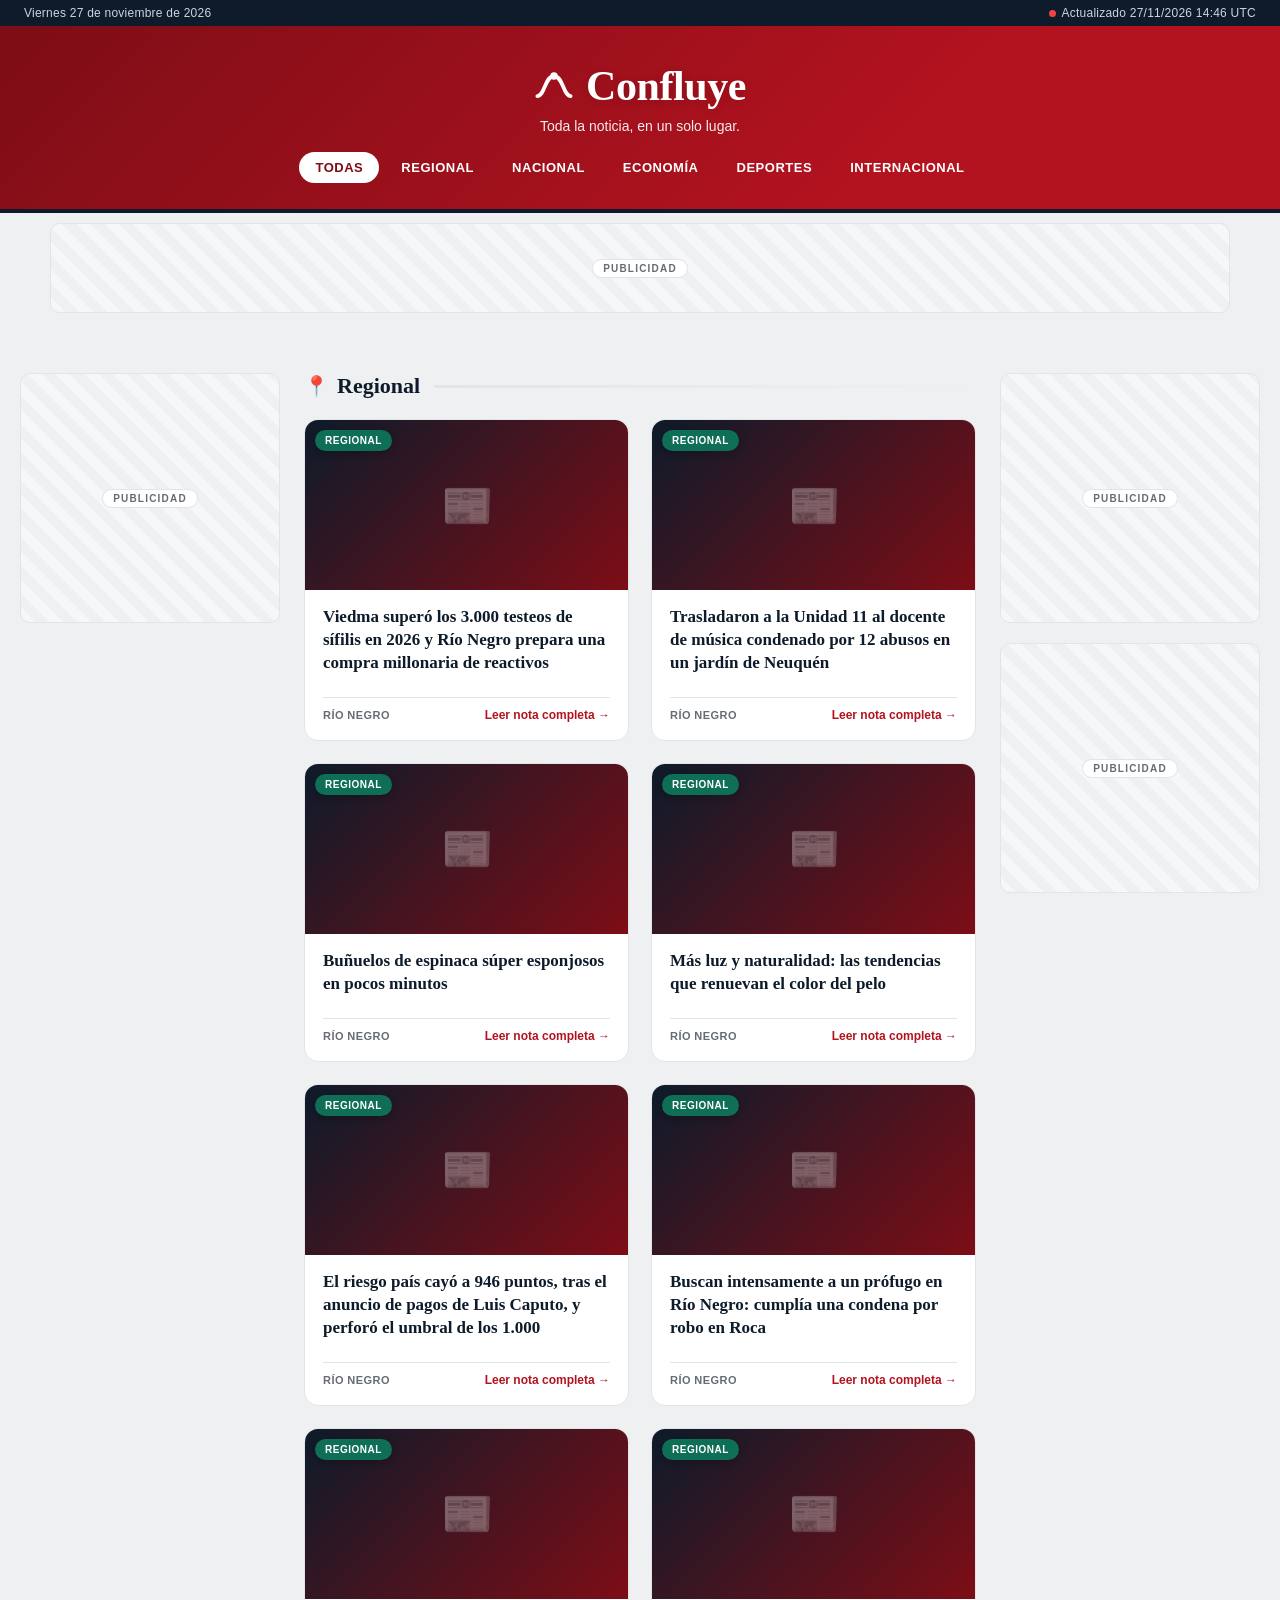
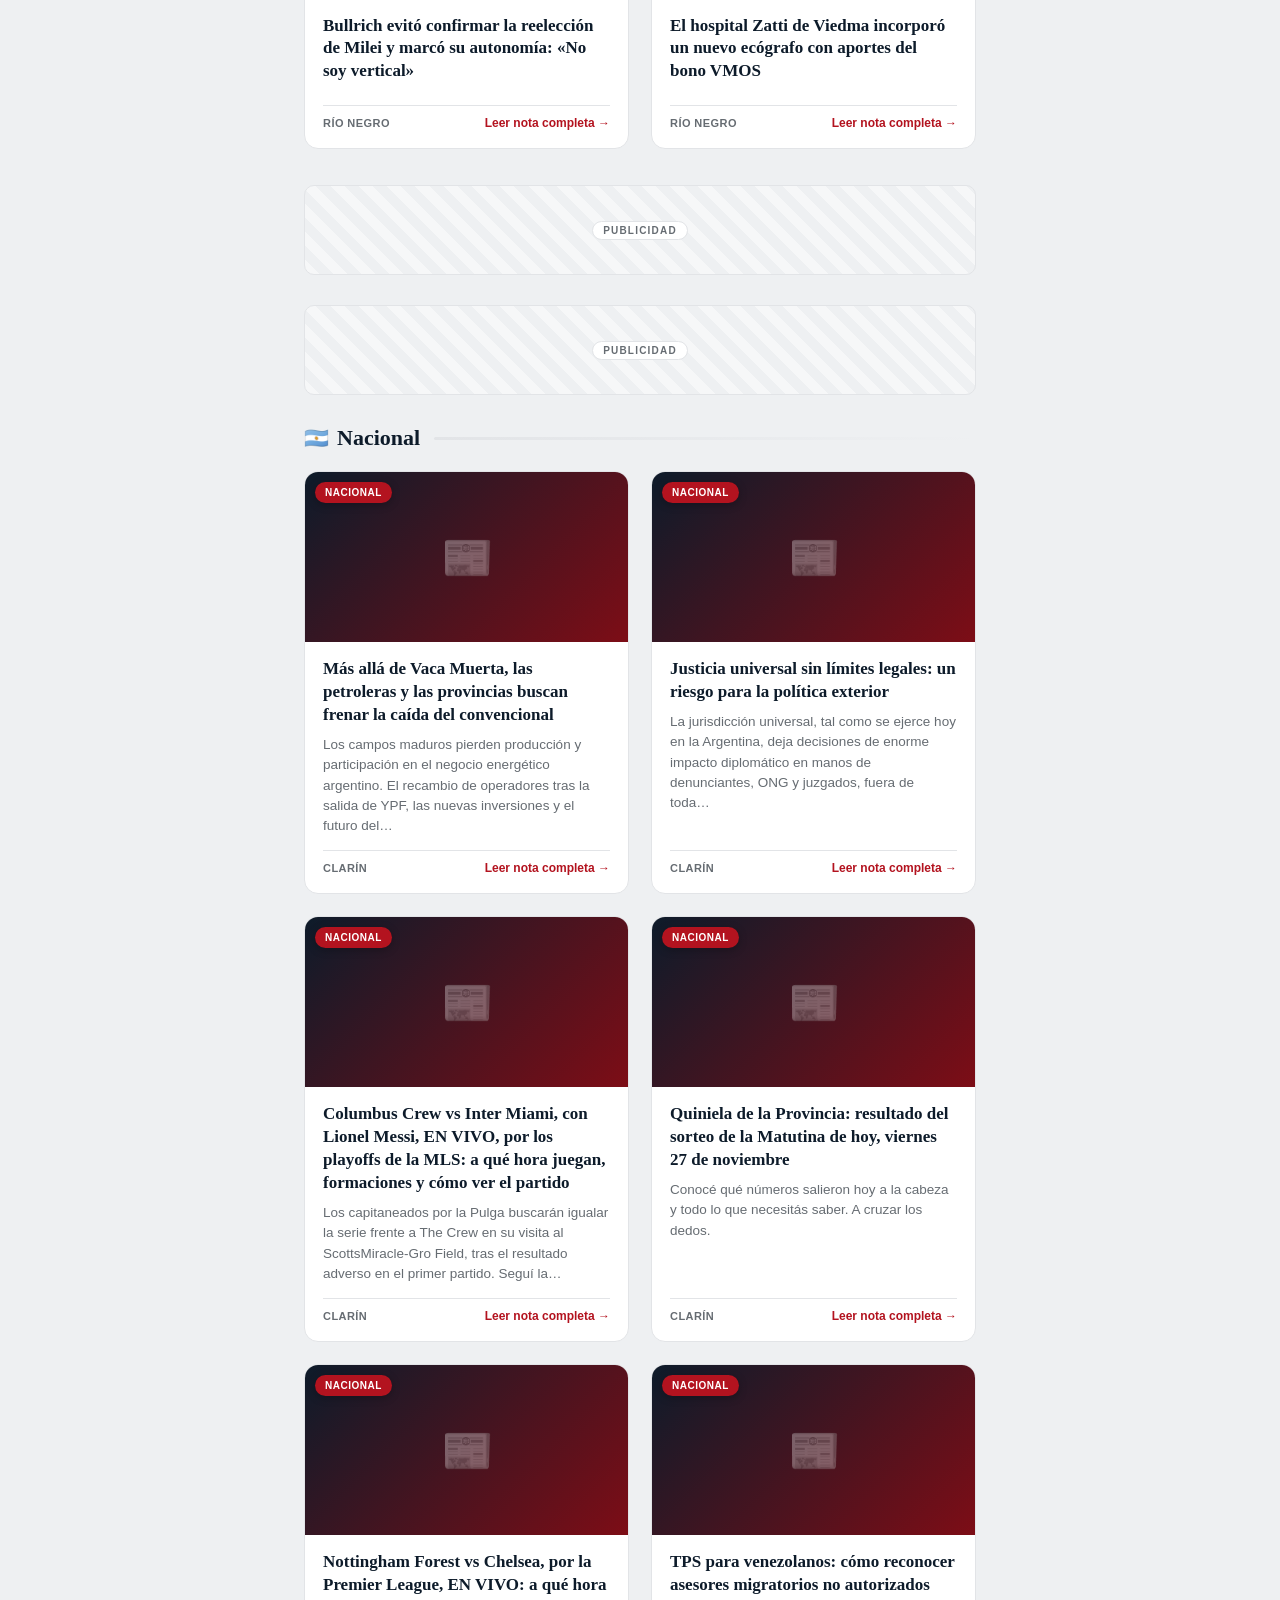
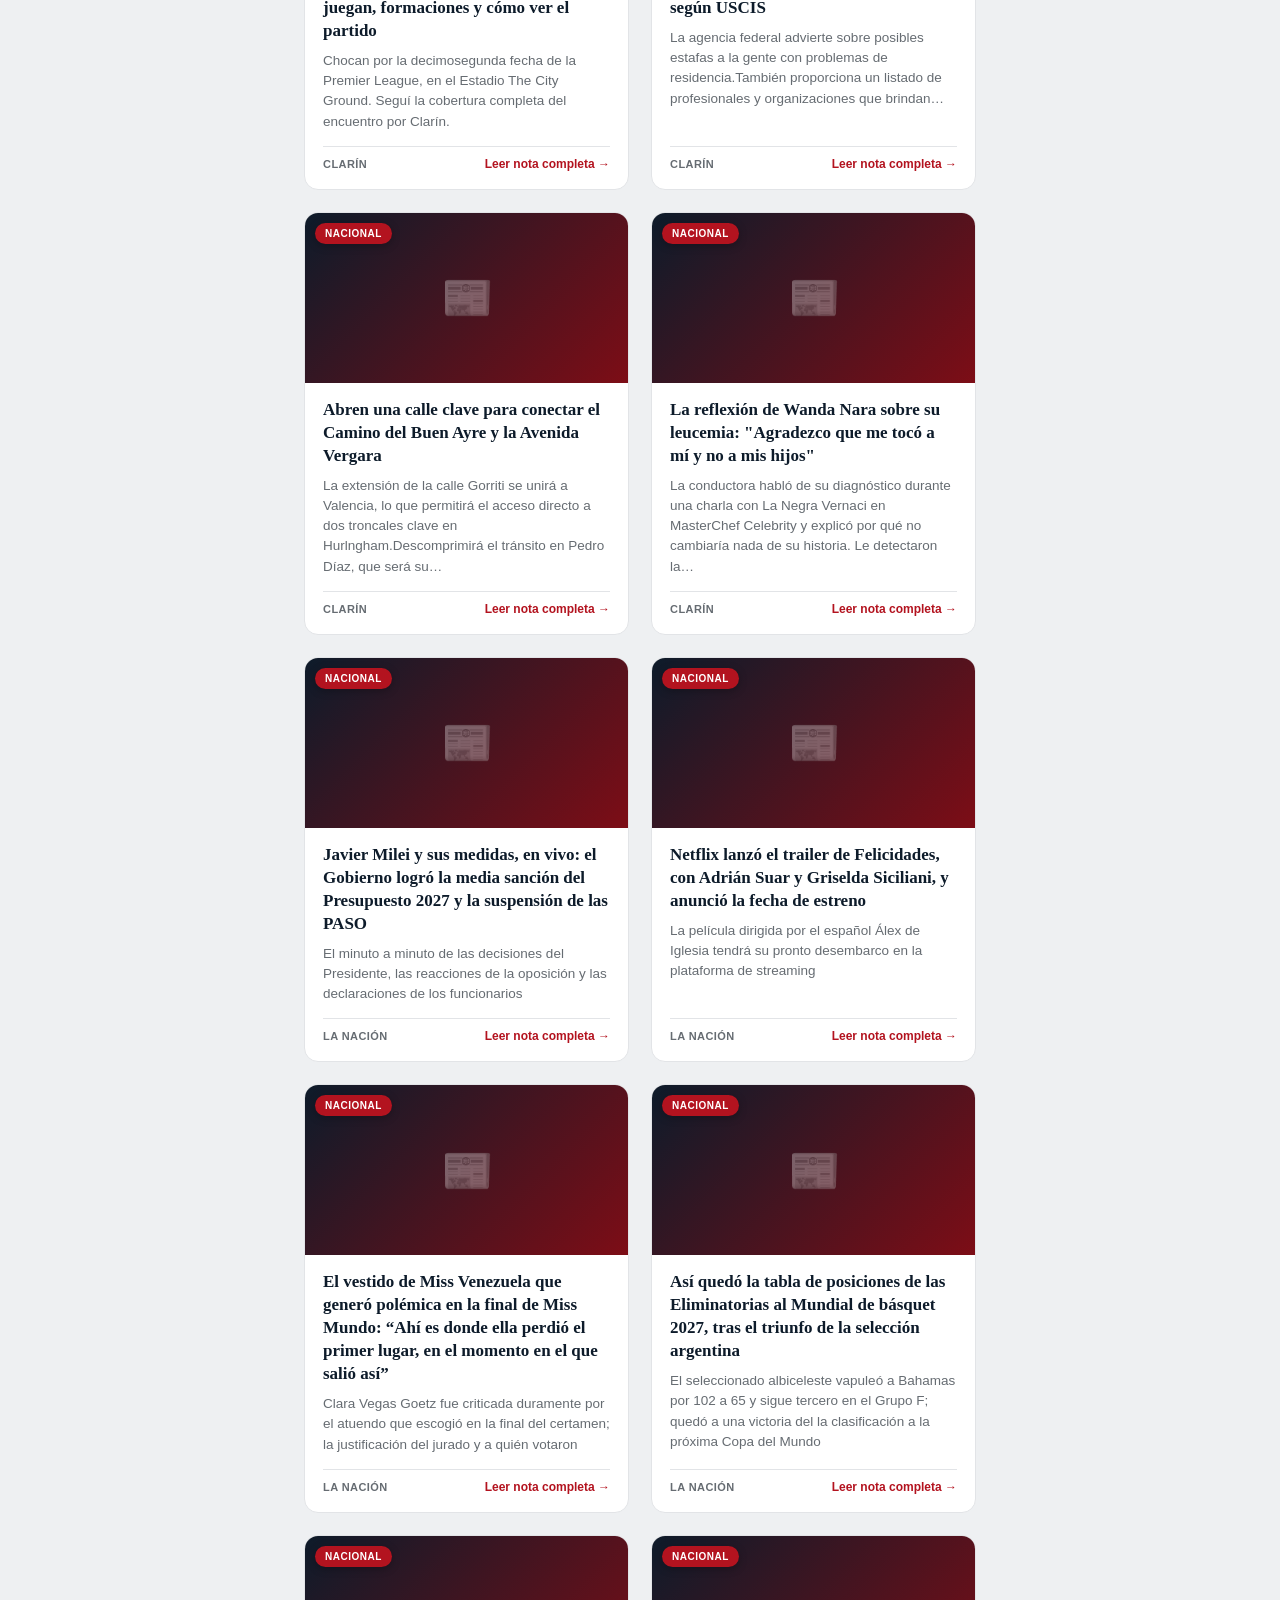
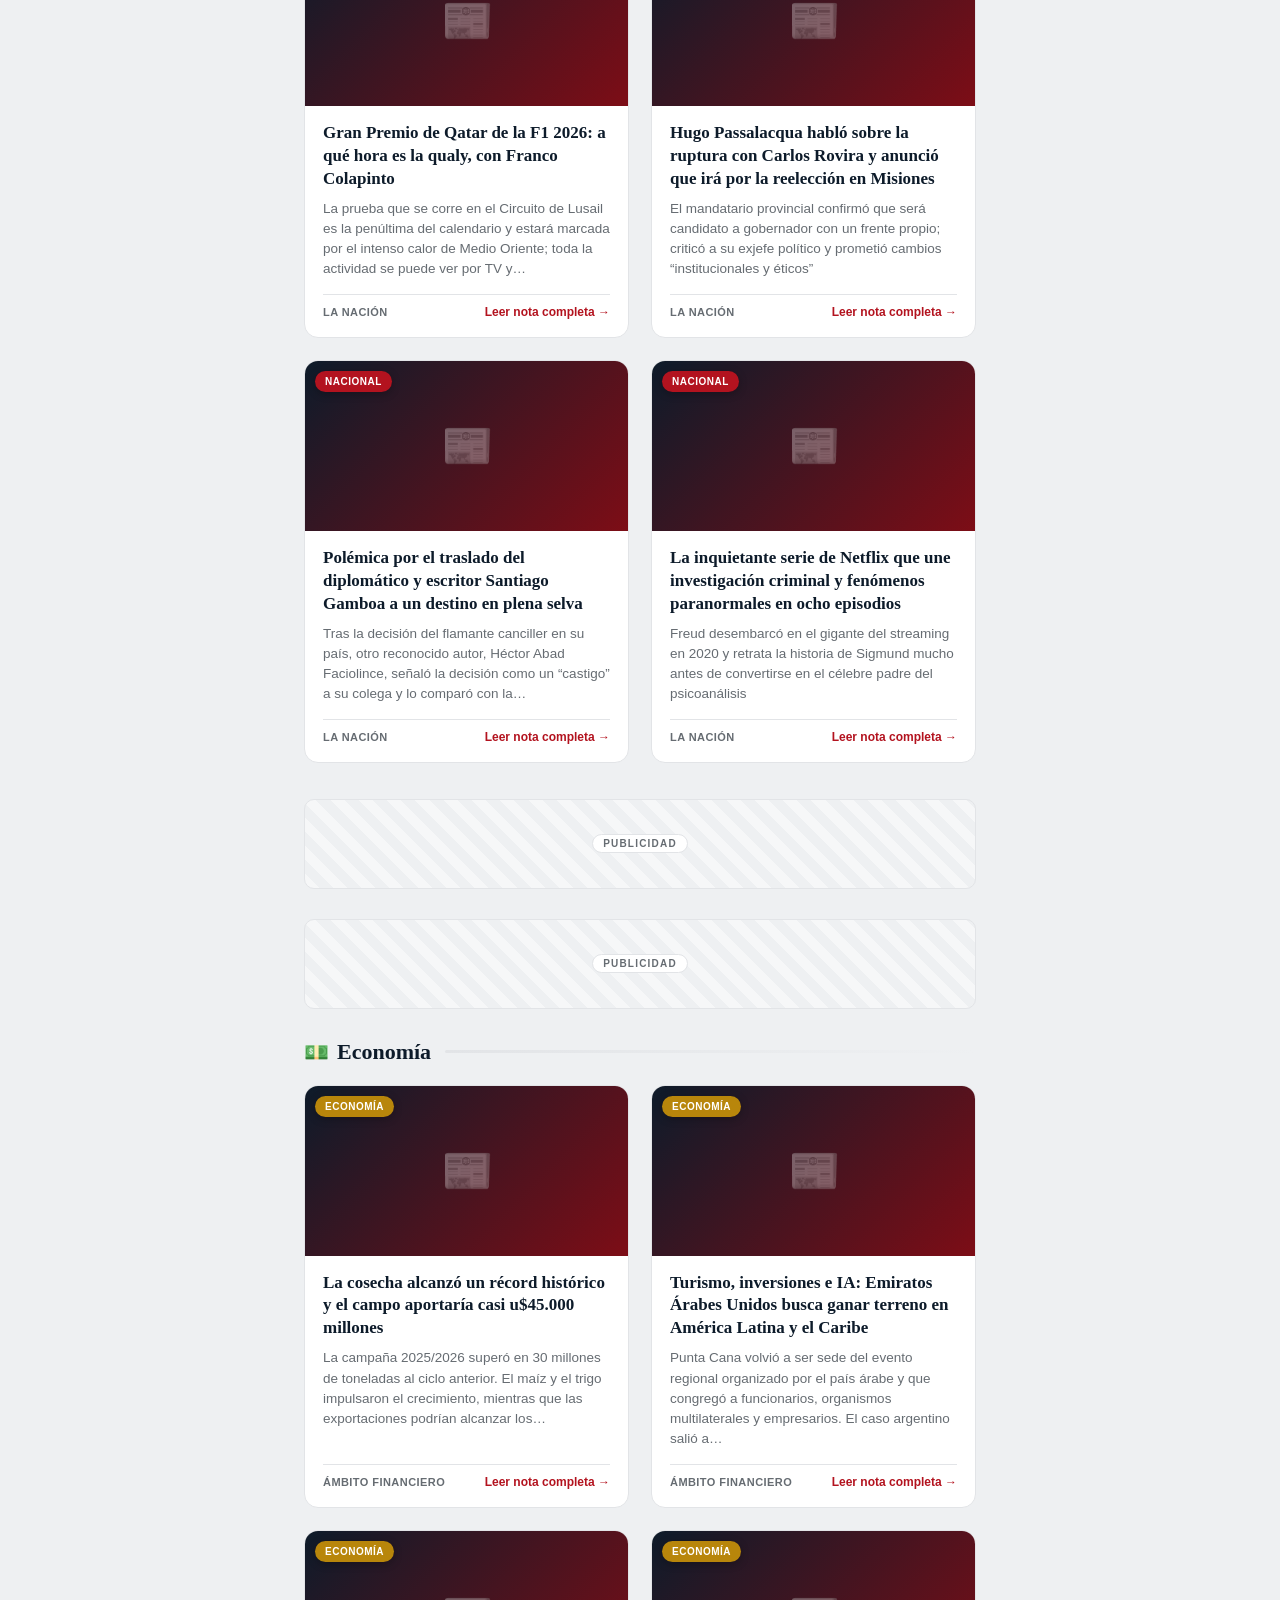
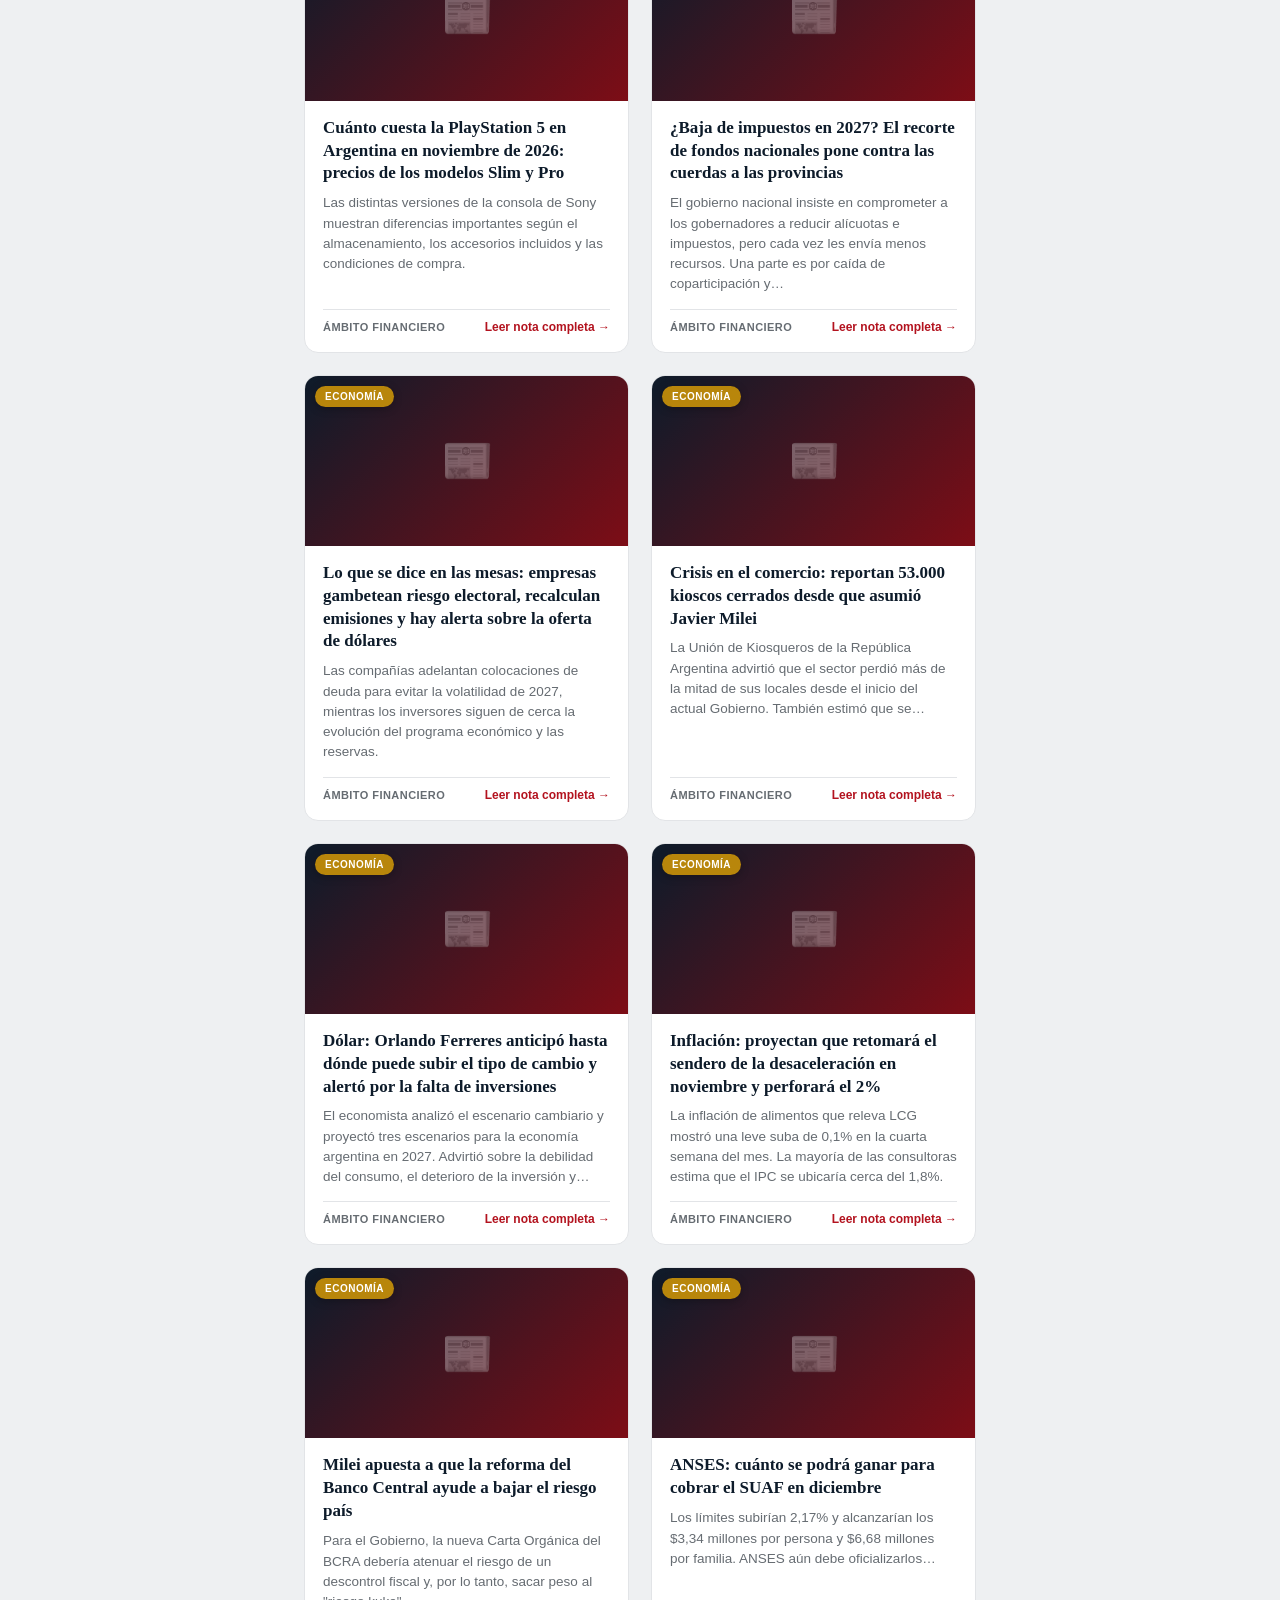
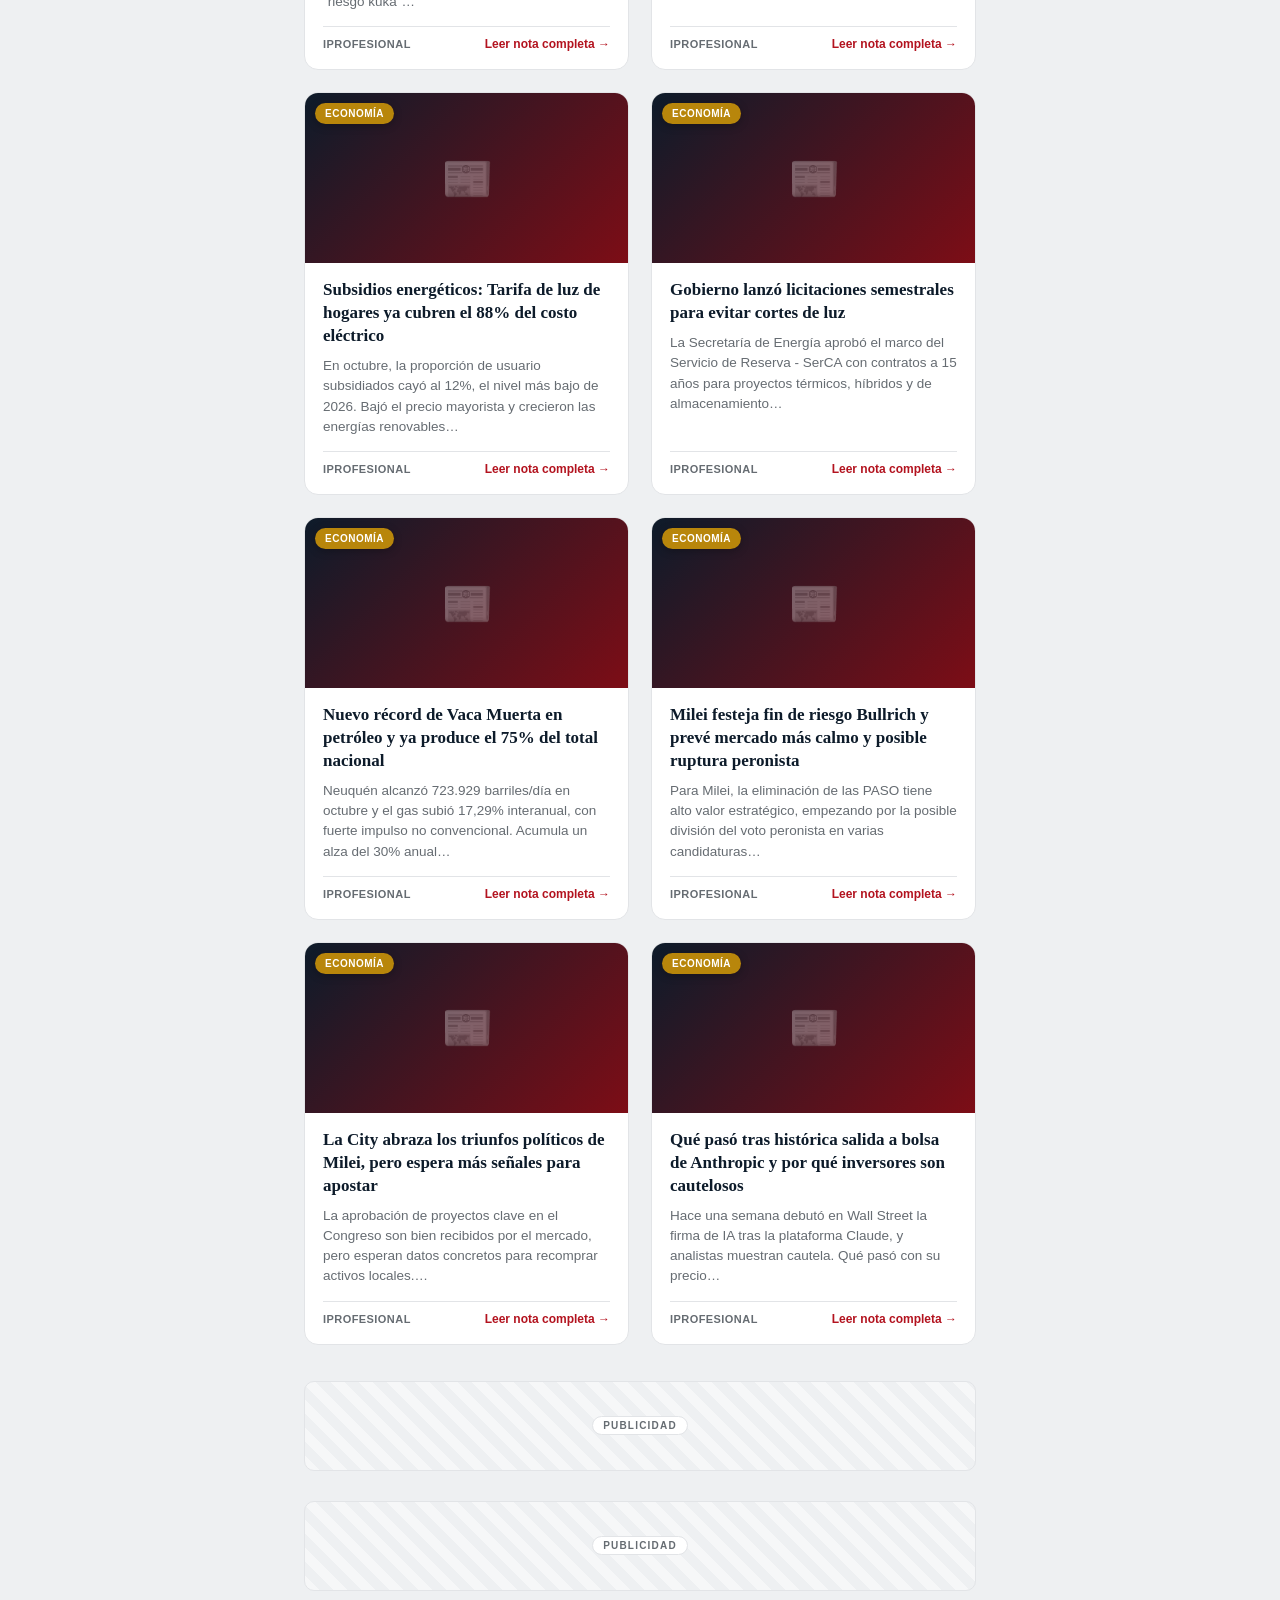
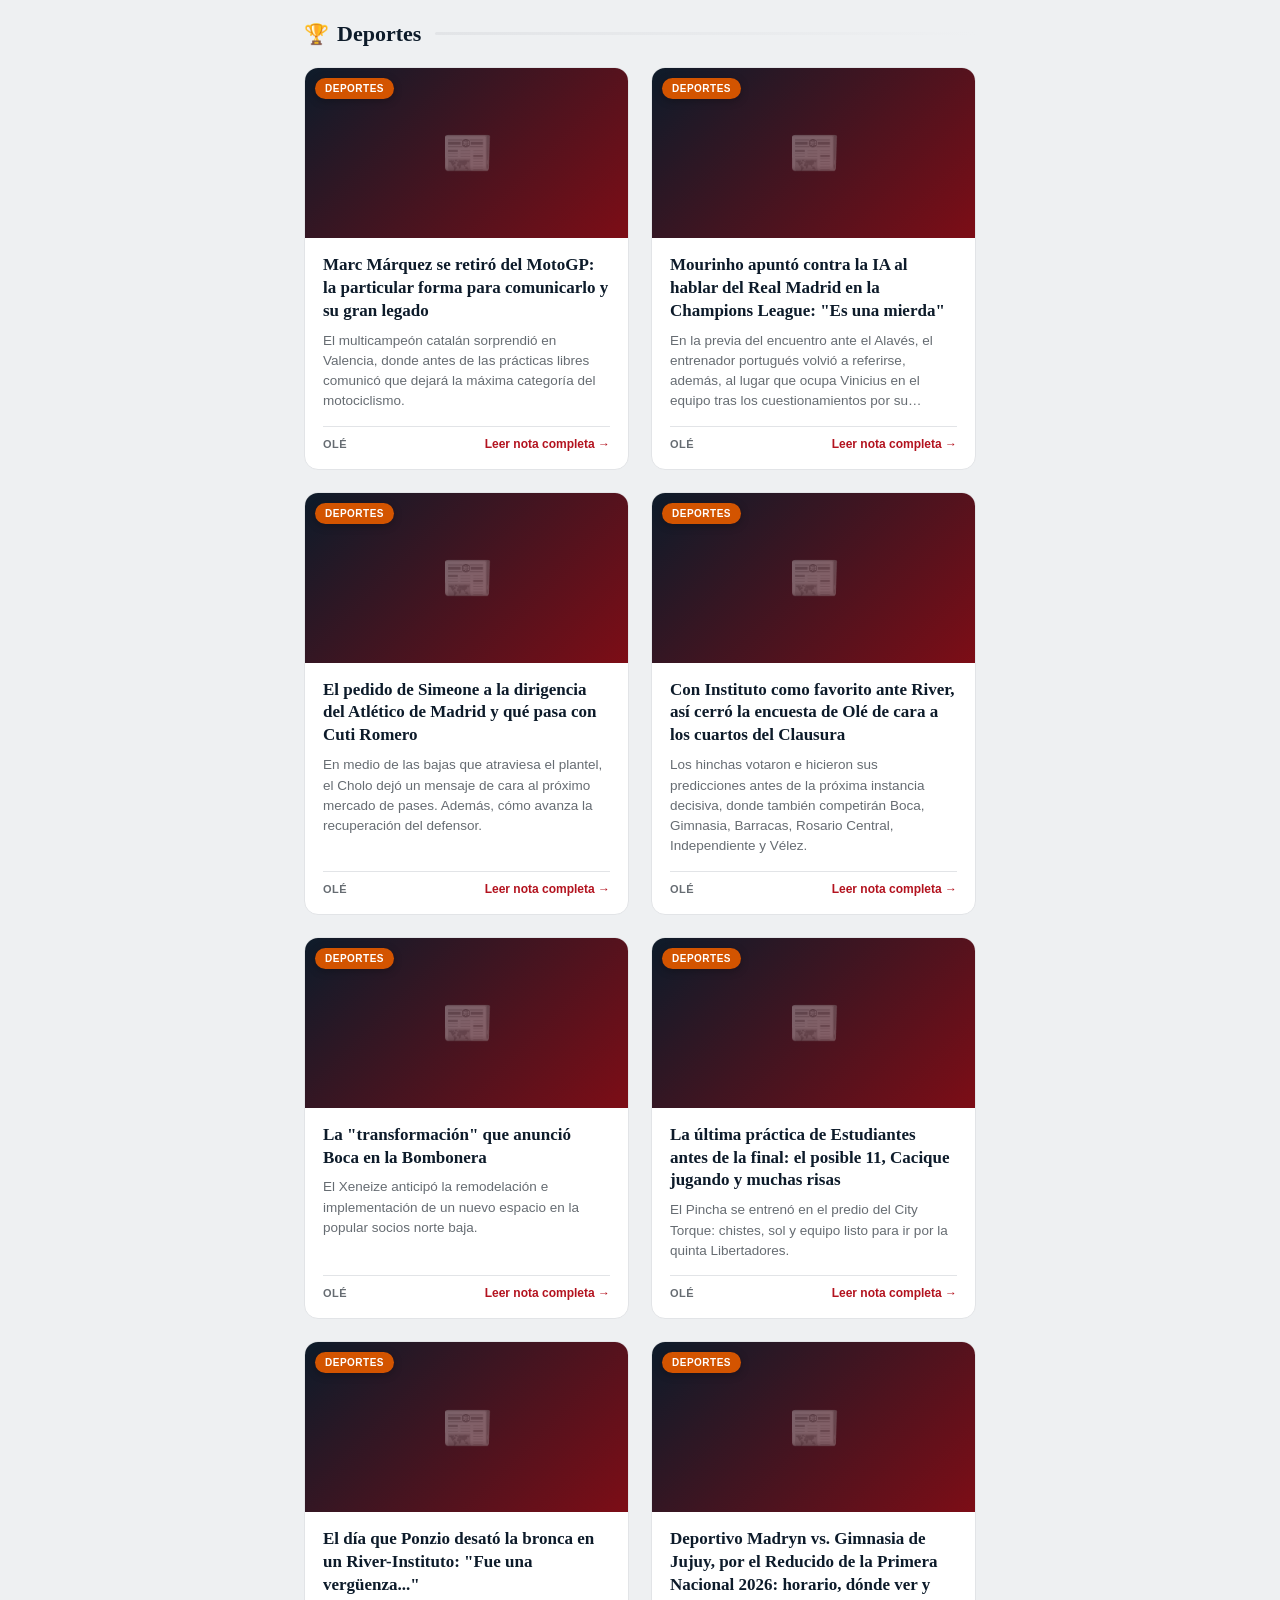
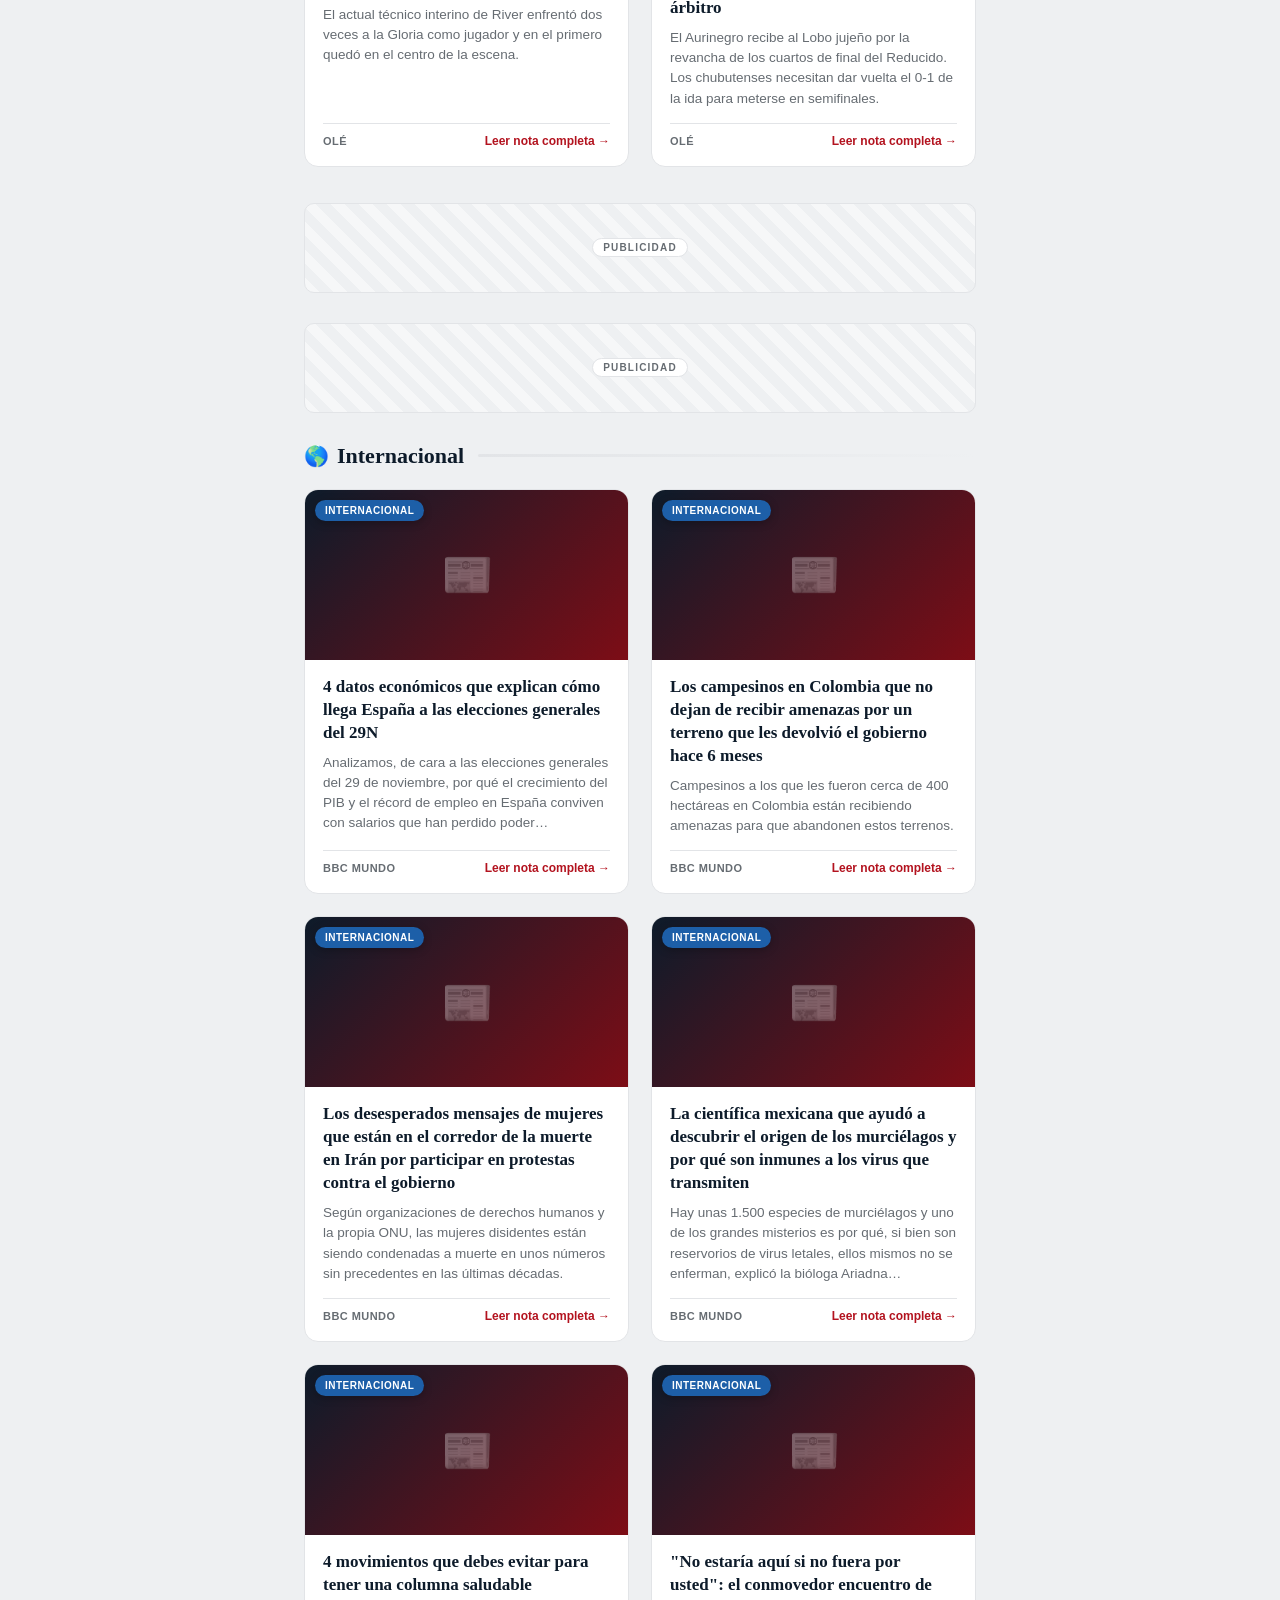
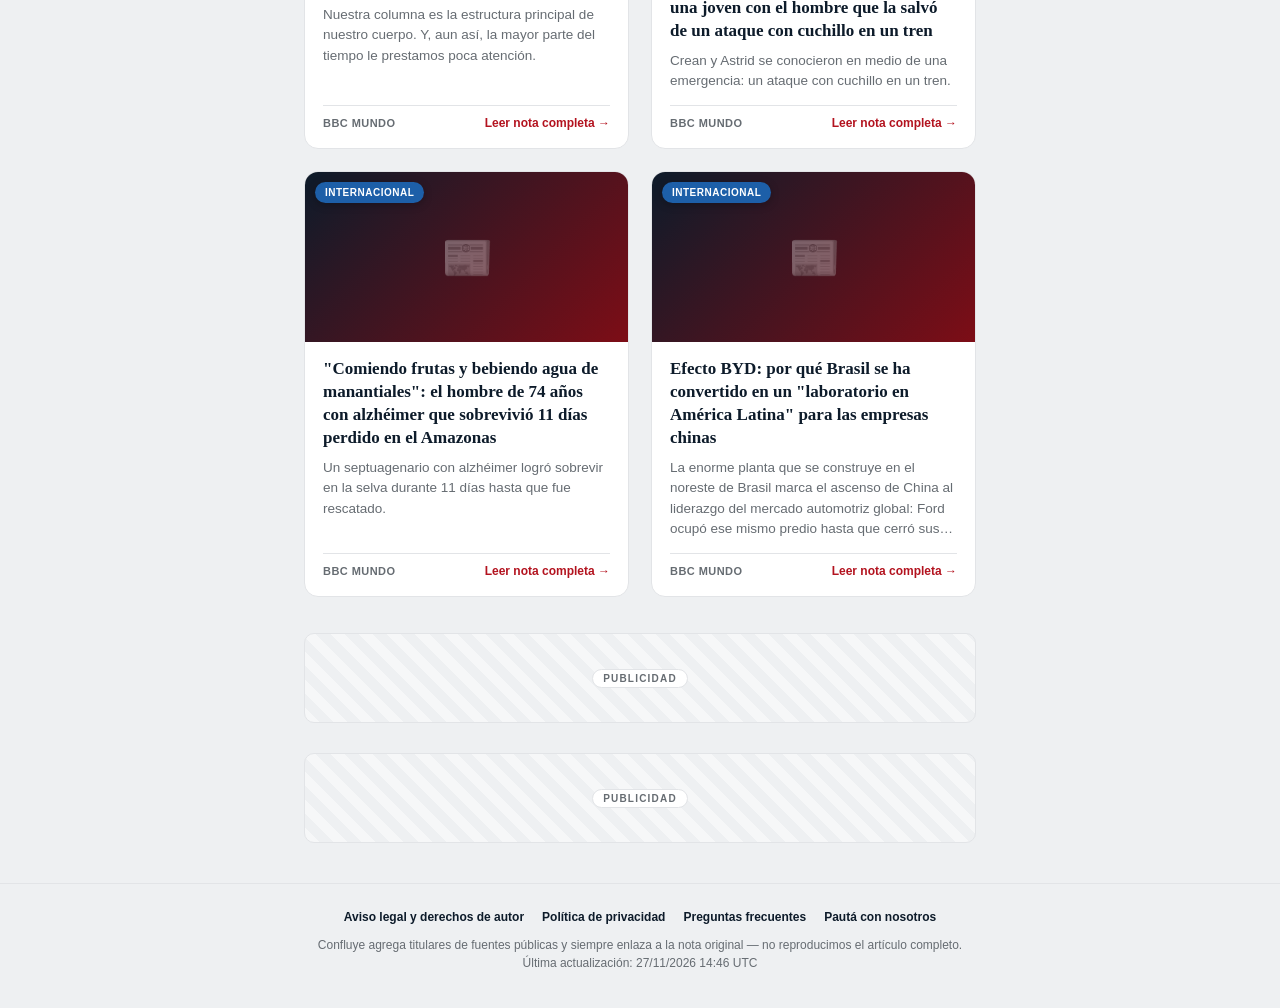
==== commit 8a4ca43c: "deploy: fc3b7f60d7c06379ed24254f4bce9f89e6f49eff" ====
--- a/index.html
+++ b/index.html
@@ -18,7 +18,7 @@
 <body>
 <div class="topbar">
   <span>Viernes 27 de noviembre de 2026</span>
-  <span class="topbar-live"><span class="dot"></span> Actualizado 27/11/2026 04:50 UTC</span>
+  <span class="topbar-live"><span class="dot"></span> Actualizado 27/11/2026 14:46 UTC</span>
 </div>
 <header class="site-header">
   <div class="brand">
@@ -55,106 +55,106 @@
 <main>
 <section class="category"><div class="category-head"><h2><span class="cat-icon">📍</span>Regional</h2><span class="category-line"></span></div><div class="grid"><article class="card">
       <div class="card-media">
-        <img src="https://www.rionegro.com.ar/wp-content/uploads/2026/11/barrick_gold_corporation_cover-e1795711563843.jpg?w=1200&amp;amp;h=630&amp;amp;crop=1&amp;amp;resize=1200,630" alt="" loading="lazy" onerror="this.parentElement.classList.add('no-img'); this.remove();">
+        <img src="https://www.rionegro.com.ar/wp-content/uploads/2026/11/image-2026-11-27T111354.037.jpg?w=1200&amp;amp;h=630&amp;amp;crop=1&amp;amp;resize=1200,630" alt="" loading="lazy" onerror="this.parentElement.classList.add('no-img'); this.remove();">
         <span class="badge cat-regional">Regional</span>
       </div>
       <div class="card-body">
-        <h3><a href="https://www.rionegro.com.ar/energia/una-minera-multinacional-canadiense-inyectara-otros-us-420-millones-en-veladero-bajo-el-rigi-para-extender-su-vida-util/" target="_blank" rel="noopener nofollow">Una minera multinacional canadiense inyectará otros US$ 420 millones en Veladero bajo el RIGI para extender su vida útil</a></h3>
+        <h3><a href="https://www.rionegro.com.ar/sociedad/viedma-supero-los-3-000-testeos-de-sifilis-en-2026-y-rio-negro-prepara-una-compra-millonaria-de-reactivos-4816159/" target="_blank" rel="noopener nofollow">Viedma superó los 3.000 testeos de sífilis en 2026 y Río Negro prepara una compra millonaria de reactivos</a></h3>
         <p class="summary"></p>
         <div class="meta">
           <span class="source">Río Negro</span>
-          <a class="read-more" href="https://www.rionegro.com.ar/energia/una-minera-multinacional-canadiense-inyectara-otros-us-420-millones-en-veladero-bajo-el-rigi-para-extender-su-vida-util/" target="_blank" rel="noopener nofollow">Leer nota completa →</a>
-        </div>
-      </div>
-    </article><article class="card">
-      <div class="card-media">
-        <img src="https://www.rionegro.com.ar/wp-content/uploads/2026/11/zoom-foto-133112_e17ecd.jpg?w=1200&amp;amp;h=630&amp;amp;crop=1&amp;amp;resize=1200,630" alt="" loading="lazy" onerror="this.parentElement.classList.add('no-img'); this.remove();">
+          <a class="read-more" href="https://www.rionegro.com.ar/sociedad/viedma-supero-los-3-000-testeos-de-sifilis-en-2026-y-rio-negro-prepara-una-compra-millonaria-de-reactivos-4816159/" target="_blank" rel="noopener nofollow">Leer nota completa →</a>
+        </div>
+      </div>
+    </article><article class="card">
+      <div class="card-media">
+        <img src="https://www.rionegro.com.ar/wp-content/uploads/2024/11/Neuquen-jardin-31-juicio-por-abuso-lectura-veredicto-del-jurado-foto-mati-subat-04-1.jpg?w=1200&amp;amp;h=630&amp;amp;crop=1&amp;amp;resize=1200,630" alt="" loading="lazy" onerror="this.parentElement.classList.add('no-img'); this.remove();">
         <span class="badge cat-regional">Regional</span>
       </div>
       <div class="card-body">
-        <h3><a href="https://www.rionegro.com.ar/deportes/argentina-derroto-a-bahamas-y-el-mundial-de-basquet-qatar-2027-esta-cada-vez-mas-cerca-4815987/" target="_blank" rel="noopener nofollow">Argentina derrotó a Bahamas y el Mundial de básquet Qatar 2027 está cada vez más cerca</a></h3>
+        <h3><a href="https://www.rionegro.com.ar/justicia/trasladaron-a-la-unidad-11-al-docente-de-musica-condenado-por-12-abusos-en-un-jardin-de-neuquen-4816398/" target="_blank" rel="noopener nofollow">Trasladaron a la Unidad 11 al docente de música condenado por 12 abusos en un jardín de Neuquén</a></h3>
         <p class="summary"></p>
         <div class="meta">
           <span class="source">Río Negro</span>
-          <a class="read-more" href="https://www.rionegro.com.ar/deportes/argentina-derroto-a-bahamas-y-el-mundial-de-basquet-qatar-2027-esta-cada-vez-mas-cerca-4815987/" target="_blank" rel="noopener nofollow">Leer nota completa →</a>
-        </div>
-      </div>
-    </article><article class="card">
-      <div class="card-media">
-        <img src="https://www.rionegro.com.ar/wp-content/uploads/2026/11/luto.jpeg?w=1200&amp;amp;h=630&amp;amp;crop=1&amp;amp;resize=1200,630" alt="" loading="lazy" onerror="this.parentElement.classList.add('no-img'); this.remove();">
+          <a class="read-more" href="https://www.rionegro.com.ar/justicia/trasladaron-a-la-unidad-11-al-docente-de-musica-condenado-por-12-abusos-en-un-jardin-de-neuquen-4816398/" target="_blank" rel="noopener nofollow">Leer nota completa →</a>
+        </div>
+      </div>
+    </article><article class="card">
+      <div class="card-media">
+        <img src="https://www.rionegro.com.ar/wp-content/uploads/2026/11/espinaca.jpg?w=1200&amp;amp;h=630&amp;amp;crop=1&amp;amp;resize=1200,630" alt="" loading="lazy" onerror="this.parentElement.classList.add('no-img'); this.remove();">
         <span class="badge cat-regional">Regional</span>
       </div>
       <div class="card-body">
-        <h3><a href="https://www.rionegro.com.ar/servicios/necrologicas-de-hoy-viernes-27-de-noviembre-de-2026/" target="_blank" rel="noopener nofollow">Necrológicas de hoy, viernes 27 de noviembre de 2026</a></h3>
+        <h3><a href="https://www.rionegro.com.ar/gastronomia/bunuelos-de-espinaca-super-esponjosos-en-pocos-minutos-4802635/" target="_blank" rel="noopener nofollow">Buñuelos de espinaca súper esponjosos en pocos minutos</a></h3>
         <p class="summary"></p>
         <div class="meta">
           <span class="source">Río Negro</span>
-          <a class="read-more" href="https://www.rionegro.com.ar/servicios/necrologicas-de-hoy-viernes-27-de-noviembre-de-2026/" target="_blank" rel="noopener nofollow">Leer nota completa →</a>
-        </div>
-      </div>
-    </article><article class="card">
-      <div class="card-media">
-        <img src="https://www.rionegro.com.ar/wp-content/uploads/2026/11/viviii.jpg?w=1200&amp;amp;h=630&amp;amp;crop=1&amp;amp;resize=1200,630" alt="" loading="lazy" onerror="this.parentElement.classList.add('no-img'); this.remove();">
+          <a class="read-more" href="https://www.rionegro.com.ar/gastronomia/bunuelos-de-espinaca-super-esponjosos-en-pocos-minutos-4802635/" target="_blank" rel="noopener nofollow">Leer nota completa →</a>
+        </div>
+      </div>
+    </article><article class="card">
+      <div class="card-media">
+        <img src="https://www.rionegro.com.ar/wp-content/uploads/2026/11/Retrato-elegante-en-salon-de-belleza.png?w=1200&amp;amp;h=630&amp;amp;crop=1&amp;amp;resize=1200,630" alt="" loading="lazy" onerror="this.parentElement.classList.add('no-img'); this.remove();">
         <span class="badge cat-regional">Regional</span>
       </div>
       <div class="card-body">
-        <h3><a href="https://www.rionegro.com.ar/politica/lotes-en-viedma-casi-1-500-personas-buscan-acceder-a-un-terreno-y-ya-esta-el-padron-definitivo/" target="_blank" rel="noopener nofollow">Lotes en Viedma: casi 1.500 personas buscan acceder a un terreno y ya está el padrón definitivo</a></h3>
+        <h3><a href="https://www.rionegro.com.ar/moda-y-belleza/mas-luz-y-naturalidad-las-tendencias-que-renuevan-el-color-del-pelo-4816315/" target="_blank" rel="noopener nofollow">Más luz y naturalidad: las tendencias que renuevan el color del pelo</a></h3>
         <p class="summary"></p>
         <div class="meta">
           <span class="source">Río Negro</span>
-          <a class="read-more" href="https://www.rionegro.com.ar/politica/lotes-en-viedma-casi-1-500-personas-buscan-acceder-a-un-terreno-y-ya-esta-el-padron-definitivo/" target="_blank" rel="noopener nofollow">Leer nota completa →</a>
-        </div>
-      </div>
-    </article><article class="card">
-      <div class="card-media">
-        <img src="https://www.rionegro.com.ar/wp-content/uploads/2026/11/511dd584-1fff-40a2-8abd-dc0bbdddaef8.jpg?w=1200&amp;amp;h=630&amp;amp;crop=1&amp;amp;resize=1200,630" alt="" loading="lazy" onerror="this.parentElement.classList.add('no-img'); this.remove();">
+          <a class="read-more" href="https://www.rionegro.com.ar/moda-y-belleza/mas-luz-y-naturalidad-las-tendencias-que-renuevan-el-color-del-pelo-4816315/" target="_blank" rel="noopener nofollow">Leer nota completa →</a>
+        </div>
+      </div>
+    </article><article class="card">
+      <div class="card-media">
+        <img src="https://www.rionegro.com.ar/wp-content/uploads/2026/11/Riesgo-Pais-3.jpg?w=1200&amp;amp;h=630&amp;amp;crop=1&amp;amp;resize=1200,630" alt="" loading="lazy" onerror="this.parentElement.classList.add('no-img'); this.remove();">
         <span class="badge cat-regional">Regional</span>
       </div>
       <div class="card-body">
-        <h3><a href="https://www.rionegro.com.ar/deportes/liga-argentina-de-basquet-deportivo-viedma-lucho-hasta-el-final-pero-no-pudo-con-quilmes-4815979/" target="_blank" rel="noopener nofollow">Liga Argentina de básquet: Deportivo Viedma luchó hasta el final, pero no pudo con Quilmes</a></h3>
+        <h3><a href="https://www.rionegro.com.ar/economia/el-riesgo-pais-perforo-los-1-000-puntos-y-cayo-a-946-unidades-tras-el-anuncio-de-pagos-de-luis-caputo-4816330/" target="_blank" rel="noopener nofollow">El riesgo país cayó a 946 puntos, tras el anuncio de pagos de Luis Caputo, y perforó el umbral de los 1.000</a></h3>
         <p class="summary"></p>
         <div class="meta">
           <span class="source">Río Negro</span>
-          <a class="read-more" href="https://www.rionegro.com.ar/deportes/liga-argentina-de-basquet-deportivo-viedma-lucho-hasta-el-final-pero-no-pudo-con-quilmes-4815979/" target="_blank" rel="noopener nofollow">Leer nota completa →</a>
-        </div>
-      </div>
-    </article><article class="card">
-      <div class="card-media">
-        <img src="https://www.rionegro.com.ar/wp-content/uploads/2026/06/Horoscopo-predicciones-1800.jpg?w=1200&amp;amp;h=630&amp;amp;crop=1&amp;amp;resize=1200,630" alt="" loading="lazy" onerror="this.parentElement.classList.add('no-img'); this.remove();">
+          <a class="read-more" href="https://www.rionegro.com.ar/economia/el-riesgo-pais-perforo-los-1-000-puntos-y-cayo-a-946-unidades-tras-el-anuncio-de-pagos-de-luis-caputo-4816330/" target="_blank" rel="noopener nofollow">Leer nota completa →</a>
+        </div>
+      </div>
+    </article><article class="card">
+      <div class="card-media">
+        <img src="https://www.rionegro.com.ar/wp-content/uploads/2026/11/Foto-2026-11-27T105709.885-e1795787908734.jpg?w=1200&amp;amp;h=630&amp;amp;crop=1&amp;amp;resize=1200,630" alt="" loading="lazy" onerror="this.parentElement.classList.add('no-img'); this.remove();">
         <span class="badge cat-regional">Regional</span>
       </div>
       <div class="card-body">
-        <h3><a href="https://www.rionegro.com.ar/horoscopo/horoscopo-para-el-ultimo-viernes-del-mes-que-dicen-los-astros-signo-por-signo-para-este-27-de-noviembre/" target="_blank" rel="noopener nofollow">Horóscopo para el último viernes del mes: qué dicen los astros signo por signo para este 27 de noviembre</a></h3>
+        <h3><a href="https://www.rionegro.com.ar/policiales/buscan-intensamente-a-un-profugo-en-rio-negro-cumplia-una-condena-por-robo-en-roca-4816297/" target="_blank" rel="noopener nofollow">Buscan intensamente a un prófugo en Río Negro: cumplía una condena por robo en Roca</a></h3>
         <p class="summary"></p>
         <div class="meta">
           <span class="source">Río Negro</span>
-          <a class="read-more" href="https://www.rionegro.com.ar/horoscopo/horoscopo-para-el-ultimo-viernes-del-mes-que-dicen-los-astros-signo-por-signo-para-este-27-de-noviembre/" target="_blank" rel="noopener nofollow">Leer nota completa →</a>
-        </div>
-      </div>
-    </article><article class="card">
-      <div class="card-media">
-        <img src="https://www.rionegro.com.ar/wp-content/uploads/2026/11/pag-17-FOTO-1.jpg?w=1200&amp;amp;h=630&amp;amp;crop=1&amp;amp;resize=1200,630" alt="" loading="lazy" onerror="this.parentElement.classList.add('no-img'); this.remove();">
+          <a class="read-more" href="https://www.rionegro.com.ar/policiales/buscan-intensamente-a-un-profugo-en-rio-negro-cumplia-una-condena-por-robo-en-roca-4816297/" target="_blank" rel="noopener nofollow">Leer nota completa →</a>
+        </div>
+      </div>
+    </article><article class="card">
+      <div class="card-media">
+        <img src="https://www.rionegro.com.ar/wp-content/uploads/2026/11/Bullrich-sonrie.jpg?w=1200&amp;amp;h=630&amp;amp;crop=1&amp;amp;resize=1200,630" alt="" loading="lazy" onerror="this.parentElement.classList.add('no-img'); this.remove();">
         <span class="badge cat-regional">Regional</span>
       </div>
       <div class="card-body">
-        <h3><a href="https://www.rionegro.com.ar/opinion/la-brecha-generacional-se-profundiza/" target="_blank" rel="noopener nofollow">La brecha generacional se profundiza</a></h3>
+        <h3><a href="https://www.rionegro.com.ar/politica/patricia-bullrich-evito-confirmar-la-reeleccion-de-javier-milei-rumbo-a-2027-y-marco-su-autonomia-no-soy-vertical-4816287/" target="_blank" rel="noopener nofollow">Bullrich evitó confirmar la reelección de Milei y marcó su autonomía: «No soy vertical»</a></h3>
         <p class="summary"></p>
         <div class="meta">
           <span class="source">Río Negro</span>
-          <a class="read-more" href="https://www.rionegro.com.ar/opinion/la-brecha-generacional-se-profundiza/" target="_blank" rel="noopener nofollow">Leer nota completa →</a>
-        </div>
-      </div>
-    </article><article class="card">
-      <div class="card-media">
-        <img src="https://www.rionegro.com.ar/wp-content/uploads/2026/11/feng-shui.jpg?w=1200&amp;amp;h=630&amp;amp;crop=1&amp;amp;resize=1200,630" alt="" loading="lazy" onerror="this.parentElement.classList.add('no-img'); this.remove();">
+          <a class="read-more" href="https://www.rionegro.com.ar/politica/patricia-bullrich-evito-confirmar-la-reeleccion-de-javier-milei-rumbo-a-2027-y-marco-su-autonomia-no-soy-vertical-4816287/" target="_blank" rel="noopener nofollow">Leer nota completa →</a>
+        </div>
+      </div>
+    </article><article class="card">
+      <div class="card-media">
+        <img src="https://www.rionegro.com.ar/wp-content/uploads/2026/11/thalasselis.jpg?w=1200&amp;amp;h=630&amp;amp;crop=1&amp;amp;resize=1200,630" alt="" loading="lazy" onerror="this.parentElement.classList.add('no-img'); this.remove();">
         <span class="badge cat-regional">Regional</span>
       </div>
       <div class="card-body">
-        <h3><a href="https://www.rionegro.com.ar/tendencias/las-4-plantas-que-el-feng-shui-recomienda-evitar-en-la-entrada-de-casa-y-por-que-podrian-alterar-su-armonia/" target="_blank" rel="noopener nofollow">Las 4 plantas que el Feng Shui recomienda evitar en la entrada de casa y por qué podrían alterar su armonía</a></h3>
+        <h3><a href="https://www.rionegro.com.ar/politica/el-hospital-zatti-de-viedma-incorporo-un-nuevo-ecografo-con-aportes-del-bono-vmos-4816286/" target="_blank" rel="noopener nofollow">El hospital Zatti de Viedma incorporó un nuevo ecógrafo con aportes del bono VMOS</a></h3>
         <p class="summary"></p>
         <div class="meta">
           <span class="source">Río Negro</span>
-          <a class="read-more" href="https://www.rionegro.com.ar/tendencias/las-4-plantas-que-el-feng-shui-recomienda-evitar-en-la-entrada-de-casa-y-por-que-podrian-alterar-su-armonia/" target="_blank" rel="noopener nofollow">Leer nota completa →</a>
+          <a class="read-more" href="https://www.rionegro.com.ar/politica/el-hospital-zatti-de-viedma-incorporo-un-nuevo-ecografo-con-aportes-del-bono-vmos-4816286/" target="_blank" rel="noopener nofollow">Leer nota completa →</a>
         </div>
       </div>
     </article></div></section>
@@ -180,210 +180,210 @@
 </div>
 <section class="category"><div class="category-head"><h2><span class="cat-icon">🇦🇷</span>Nacional</h2><span class="category-line"></span></div><div class="grid"><article class="card">
       <div class="card-media">
-        <img src="https://www.clarin.com/img/2026/10/15/mN2Wd00Tt_1200x630__1.jpg" alt="" loading="lazy" onerror="this.parentElement.classList.add('no-img'); this.remove();">
-        <span class="badge cat-nacional">Nacional</span>
-      </div>
-      <div class="card-body">
-        <h3><a href="https://www.clarin.com/estados-unidos/personas-sabotean-relaciones-amorosas-comienzan-volverse-necesariamente-miedo-compromiso-psicologia-dice-comportamiento-puede-relacionarse-experiencias-emocionales-adquiridas-infancia_0_2rVGUIymjY.html" target="_blank" rel="noopener nofollow">Las personas que sabotean sus relaciones amorosas cuando comienzan a volverse serias no necesariamente tienen miedo al compromiso. La psicología dice que este comportamiento también puede relacionarse con experiencias emocionales adquiridas durante la infancia</a></h3>
-        <p class="summary">Qué significa sabotear una relación amorosa justo cuando empieza a volverse seria, según la psicología.</p>
+        <img src="https://www.clarin.com/img/2026/07/15/S6fKLOzDB_1200x630__1.jpg" alt="" loading="lazy" onerror="this.parentElement.classList.add('no-img'); this.remove();">
+        <span class="badge cat-nacional">Nacional</span>
+      </div>
+      <div class="card-body">
+        <h3><a href="https://www.clarin.com/energia-y-mineria/alla-vaca-muerta-petroleras-provincias-buscan-frenar-caida-convencional_0_S2k3POeuf8.html" target="_blank" rel="noopener nofollow">Más allá de Vaca Muerta, las petroleras y las provincias buscan frenar la caída del convencional</a></h3>
+        <p class="summary">Los campos maduros pierden producción y participación en el negocio energético argentino. El recambio de operadores tras la salida de YPF, las nuevas inversiones y el futuro del…</p>
         <div class="meta">
           <span class="source">Clarín</span>
-          <a class="read-more" href="https://www.clarin.com/estados-unidos/personas-sabotean-relaciones-amorosas-comienzan-volverse-necesariamente-miedo-compromiso-psicologia-dice-comportamiento-puede-relacionarse-experiencias-emocionales-adquiridas-infancia_0_2rVGUIymjY.html" target="_blank" rel="noopener nofollow">Leer nota completa →</a>
-        </div>
-      </div>
-    </article><article class="card">
-      <div class="card-media">
-        <img src="https://www.clarin.com/img/2026/09/03/SdD3Jbupq_1200x630__1.jpg" alt="" loading="lazy" onerror="this.parentElement.classList.add('no-img'); this.remove();">
-        <span class="badge cat-nacional">Nacional</span>
-      </div>
-      <div class="card-body">
-        <h3><a href="https://www.clarin.com/estados-unidos/singapur-esta-en-comunicacion-con-sus-empresas-tras-restriccion-de-eeuu-a-chips_0_RBLOC0FL1F.html" target="_blank" rel="noopener nofollow">Singapur está &quot;en comunicación&quot; con sus empresas tras restricción de EEUU a chips</a></h3>
-        <p class="summary">Singapur dialoga con empresas locales tras el refuerzo de controles de EE.UU. sobre chips avanzados de IA de Nvidia por motivos de seguridad.Washington endurece las restricciones…</p>
+          <a class="read-more" href="https://www.clarin.com/energia-y-mineria/alla-vaca-muerta-petroleras-provincias-buscan-frenar-caida-convencional_0_S2k3POeuf8.html" target="_blank" rel="noopener nofollow">Leer nota completa →</a>
+        </div>
+      </div>
+    </article><article class="card">
+      <div class="card-media">
+        <img src="https://www.clarin.com/img/2020/07/08/PyMHHkAlu_1200x630__1.jpg" alt="" loading="lazy" onerror="this.parentElement.classList.add('no-img'); this.remove();">
+        <span class="badge cat-nacional">Nacional</span>
+      </div>
+      <div class="card-body">
+        <h3><a href="https://www.clarin.com/opinion/justicia-universal-limites-legales-riesgo-politica-exterior_0_iX6ZO7Ikmh.html" target="_blank" rel="noopener nofollow">Justicia universal sin límites legales: un riesgo para la política exterior</a></h3>
+        <p class="summary">La jurisdicción universal, tal como se ejerce hoy en la Argentina, deja decisiones de enorme impacto diplomático en manos de denunciantes, ONG y juzgados, fuera de toda…</p>
         <div class="meta">
           <span class="source">Clarín</span>
-          <a class="read-more" href="https://www.clarin.com/estados-unidos/singapur-esta-en-comunicacion-con-sus-empresas-tras-restriccion-de-eeuu-a-chips_0_RBLOC0FL1F.html" target="_blank" rel="noopener nofollow">Leer nota completa →</a>
-        </div>
-      </div>
-    </article><article class="card">
-      <div class="card-media">
-        <img src="https://www.clarin.com/img/2026/11/27/5dXD5NA7p_1200x630__1.jpg" alt="" loading="lazy" onerror="this.parentElement.classList.add('no-img'); this.remove();">
-        <span class="badge cat-nacional">Nacional</span>
-      </div>
-      <div class="card-body">
-        <h3><a href="https://www.clarin.com/politica/iglesia-celebro-aprobacion-ley-ludopatia-califico-triunfo-colectivo_0_Wpxdn7UTht.html" target="_blank" rel="noopener nofollow">La Iglesia celebró la aprobación de la ley contra la ludopatía y la calificó como un &quot;triunfo colectivo&quot;</a></h3>
-        <p class="summary">La postura fue expresada en un comunicado de la Comisión Episcopal de Pastoral Social difundido tras la sanción definitiva de la norma. La ley prohíbe la publicidad de apuestas…</p>
+          <a class="read-more" href="https://www.clarin.com/opinion/justicia-universal-limites-legales-riesgo-politica-exterior_0_iX6ZO7Ikmh.html" target="_blank" rel="noopener nofollow">Leer nota completa →</a>
+        </div>
+      </div>
+    </article><article class="card">
+      <div class="card-media">
+        <img src="https://www.clarin.com/img/2026/11/22/M9em5wkn3_1200x630__1.jpg" alt="" loading="lazy" onerror="this.parentElement.classList.add('no-img'); this.remove();">
+        <span class="badge cat-nacional">Nacional</span>
+      </div>
+      <div class="card-body">
+        <h3><a href="https://www.clarin.com/deportes/columbus-crew-vs-inter-miami-lionel-messi-vivo-playoffs-mls-hora-juegan-formaciones-ver-partido_0_QYV4BejhRP.html" target="_blank" rel="noopener nofollow">Columbus Crew vs Inter Miami, con Lionel Messi, EN VIVO, por los playoffs de la MLS: a qué hora juegan, formaciones y cómo ver el partido</a></h3>
+        <p class="summary">Los capitaneados por la Pulga buscarán igualar la serie frente a The Crew en su visita al ScottsMiracle-Gro Field, tras el resultado adverso en el primer partido. Seguí la…</p>
         <div class="meta">
           <span class="source">Clarín</span>
-          <a class="read-more" href="https://www.clarin.com/politica/iglesia-celebro-aprobacion-ley-ludopatia-califico-triunfo-colectivo_0_Wpxdn7UTht.html" target="_blank" rel="noopener nofollow">Leer nota completa →</a>
-        </div>
-      </div>
-    </article><article class="card">
-      <div class="card-media">
-        <img src="https://www.clarin.com/img/2026/11/25/fwMXW6QNe_1200x630__1.jpg" alt="" loading="lazy" onerror="this.parentElement.classList.add('no-img'); this.remove();">
-        <span class="badge cat-nacional">Nacional</span>
-      </div>
-      <div class="card-body">
-        <h3><a href="https://www.clarin.com/internacional/victor-fernandez-lotero-desmonta-piensan-negocio-gente-cree-forramos-solo-ganamos-90-centimos-decimo_0_pAv6UgGWZ5.html" target="_blank" rel="noopener nofollow">Víctor Fernández, lotero, desmonta lo que muchos piensan sobre su negocio: &quot;La gente cree que nos forramos, pero sólo ganamos 90 céntimos por décimo&quot;</a></h3>
-        <p class="summary">El responsable de una administración de lotería del centro comercial Arenas, en Barcelona, explicó que la comisión por cada décimo de Navidad es del 4,5% bruto.Aunque durante…</p>
+          <a class="read-more" href="https://www.clarin.com/deportes/columbus-crew-vs-inter-miami-lionel-messi-vivo-playoffs-mls-hora-juegan-formaciones-ver-partido_0_QYV4BejhRP.html" target="_blank" rel="noopener nofollow">Leer nota completa →</a>
+        </div>
+      </div>
+    </article><article class="card">
+      <div class="card-media">
+        <img src="https://www.clarin.com/img/2020/06/24/1-70u4KCz_1200x630__1.jpg" alt="" loading="lazy" onerror="this.parentElement.classList.add('no-img'); this.remove();">
+        <span class="badge cat-nacional">Nacional</span>
+      </div>
+      <div class="card-body">
+        <h3><a href="https://www.clarin.com/loterias-y-quinielas/quiniela-provincia-resultado-sorteo-matutina-hoy-viernes-27-noviembre_0_oC9LROCnMf.html" target="_blank" rel="noopener nofollow">Quiniela de la Provincia: resultado del sorteo de la Matutina de hoy, viernes 27 de noviembre</a></h3>
+        <p class="summary">Conocé qué números salieron hoy a la cabeza y todo lo que necesitás saber. A cruzar los dedos.</p>
         <div class="meta">
           <span class="source">Clarín</span>
-          <a class="read-more" href="https://www.clarin.com/internacional/victor-fernandez-lotero-desmonta-piensan-negocio-gente-cree-forramos-solo-ganamos-90-centimos-decimo_0_pAv6UgGWZ5.html" target="_blank" rel="noopener nofollow">Leer nota completa →</a>
-        </div>
-      </div>
-    </article><article class="card">
-      <div class="card-media">
-        <img src="https://www.clarin.com/img/2025/04/30/AZmKDesrO_1200x630__1.jpg" alt="" loading="lazy" onerror="this.parentElement.classList.add('no-img'); this.remove();">
-        <span class="badge cat-nacional">Nacional</span>
-      </div>
-      <div class="card-body">
-        <h3><a href="https://www.clarin.com/informacion-general/clima-hoy-punta-lara-buenos-aires-pronostico-tiempo-viernes-27-noviembre-2026_0_WAvVREO7kC.html" target="_blank" rel="noopener nofollow">Clima hoy en Punta Lara, Buenos Aires: el pronóstico del tiempo para este viernes 27 noviembre de 2026</a></h3>
-        <p class="summary">El SMN anticipa para este viernes temperaturas entre 16°C y 29°C.El pronóstico extendido durante la jornada. ¿Cómo estará el cielo? ¿Cuál es la probabilidad de lluvias?</p>
+          <a class="read-more" href="https://www.clarin.com/loterias-y-quinielas/quiniela-provincia-resultado-sorteo-matutina-hoy-viernes-27-noviembre_0_oC9LROCnMf.html" target="_blank" rel="noopener nofollow">Leer nota completa →</a>
+        </div>
+      </div>
+    </article><article class="card">
+      <div class="card-media">
+        <img src="https://www.clarin.com/img/2026/11/27/igZ_6SKRG_1200x630__1.jpg" alt="" loading="lazy" onerror="this.parentElement.classList.add('no-img'); this.remove();">
+        <span class="badge cat-nacional">Nacional</span>
+      </div>
+      <div class="card-body">
+        <h3><a href="https://www.clarin.com/deportes/nottingham-forest-vs-chelsea-premier-league-vivo-hora-juegan-formaciones-ver-partido_0_HjYry48mJi.html" target="_blank" rel="noopener nofollow">Nottingham Forest vs Chelsea, por la Premier League, EN VIVO: a qué hora juegan, formaciones y cómo ver el partido</a></h3>
+        <p class="summary">Chocan por la decimosegunda fecha de la Premier League, en el Estadio The City Ground. Seguí la cobertura completa del encuentro por Clarín.</p>
         <div class="meta">
           <span class="source">Clarín</span>
-          <a class="read-more" href="https://www.clarin.com/informacion-general/clima-hoy-punta-lara-buenos-aires-pronostico-tiempo-viernes-27-noviembre-2026_0_WAvVREO7kC.html" target="_blank" rel="noopener nofollow">Leer nota completa →</a>
-        </div>
-      </div>
-    </article><article class="card">
-      <div class="card-media">
-        <img src="https://www.clarin.com/img/2025/04/30/kdfX1azIe_1200x630__1.jpg" alt="" loading="lazy" onerror="this.parentElement.classList.add('no-img'); this.remove();">
-        <span class="badge cat-nacional">Nacional</span>
-      </div>
-      <div class="card-body">
-        <h3><a href="https://www.clarin.com/informacion-general/clima-hoy-maracaibo-venezuela-pronostico-tiempo-viernes-27-noviembre-2026_0_tgT2KAyMWp.html" target="_blank" rel="noopener nofollow">Clima hoy en Maracaibo, Venezuela: el pronóstico del tiempo para este viernes 27 noviembre de 2026</a></h3>
-        <p class="summary">El pronóstico extendido durante la jornada.¿Cómo estará el cielo? ¿Cuál es la probabilidad de lluvias?</p>
+          <a class="read-more" href="https://www.clarin.com/deportes/nottingham-forest-vs-chelsea-premier-league-vivo-hora-juegan-formaciones-ver-partido_0_HjYry48mJi.html" target="_blank" rel="noopener nofollow">Leer nota completa →</a>
+        </div>
+      </div>
+    </article><article class="card">
+      <div class="card-media">
+        <img src="https://www.clarin.com/img/2025/12/23/QilTQgkQP_1200x630__1.jpg" alt="" loading="lazy" onerror="this.parentElement.classList.add('no-img'); this.remove();">
+        <span class="badge cat-nacional">Nacional</span>
+      </div>
+      <div class="card-body">
+        <h3><a href="https://www.clarin.com/estados-unidos/tps-venezolanos-reconocer-asesores-migratorios-autorizados-uscis_0_s92pD3n5ci.html" target="_blank" rel="noopener nofollow">TPS para venezolanos: cómo reconocer asesores migratorios no autorizados según USCIS</a></h3>
+        <p class="summary">La agencia federal advierte sobre posibles estafas a la gente con problemas de residencia.También proporciona un listado de profesionales y organizaciones que brindan…</p>
         <div class="meta">
           <span class="source">Clarín</span>
-          <a class="read-more" href="https://www.clarin.com/informacion-general/clima-hoy-maracaibo-venezuela-pronostico-tiempo-viernes-27-noviembre-2026_0_tgT2KAyMWp.html" target="_blank" rel="noopener nofollow">Leer nota completa →</a>
-        </div>
-      </div>
-    </article><article class="card">
-      <div class="card-media">
-        <img src="https://www.clarin.com/img/2025/04/30/wQXHTTuRr_1200x630__1.jpg" alt="" loading="lazy" onerror="this.parentElement.classList.add('no-img'); this.remove();">
-        <span class="badge cat-nacional">Nacional</span>
-      </div>
-      <div class="card-body">
-        <h3><a href="https://www.clarin.com/informacion-general/clima-hoy-maracay-venezuela-pronostico-tiempo-viernes-27-noviembre-2026_0_Zx4RiTkVlf.html" target="_blank" rel="noopener nofollow">Clima hoy en Maracay, Venezuela: el pronóstico del tiempo para este viernes 27 noviembre de 2026</a></h3>
-        <p class="summary">El pronóstico extendido durante la jornada.¿Cómo estará el cielo? ¿Cuál es la probabilidad de lluvias?</p>
+          <a class="read-more" href="https://www.clarin.com/estados-unidos/tps-venezolanos-reconocer-asesores-migratorios-autorizados-uscis_0_s92pD3n5ci.html" target="_blank" rel="noopener nofollow">Leer nota completa →</a>
+        </div>
+      </div>
+    </article><article class="card">
+      <div class="card-media">
+        <img src="https://www.clarin.com/img/2026/11/17/ZsJyGzrjb_1200x630__1.jpg" alt="" loading="lazy" onerror="this.parentElement.classList.add('no-img'); this.remove();">
+        <span class="badge cat-nacional">Nacional</span>
+      </div>
+      <div class="card-body">
+        <h3><a href="https://www.clarin.com/zonales/abren-calle-clave-conectar-camino-buen-ayre-avenida-vergara_0_aHgrUj5dMi.html" target="_blank" rel="noopener nofollow">Abren una calle clave para conectar el Camino del Buen Ayre y la Avenida Vergara</a></h3>
+        <p class="summary">La extensión de la calle Gorriti se unirá a Valencia, lo que permitirá el acceso directo a dos troncales clave en Hurlngham.Descomprimirá el tránsito en Pedro Díaz, que será su…</p>
         <div class="meta">
           <span class="source">Clarín</span>
-          <a class="read-more" href="https://www.clarin.com/informacion-general/clima-hoy-maracay-venezuela-pronostico-tiempo-viernes-27-noviembre-2026_0_Zx4RiTkVlf.html" target="_blank" rel="noopener nofollow">Leer nota completa →</a>
-        </div>
-      </div>
-    </article><article class="card">
-      <div class="card-media">
-        <img src="https://www.clarin.com/img/2025/04/30/rO0rSQA0W_1200x630__1.jpg" alt="" loading="lazy" onerror="this.parentElement.classList.add('no-img'); this.remove();">
-        <span class="badge cat-nacional">Nacional</span>
-      </div>
-      <div class="card-body">
-        <h3><a href="https://www.clarin.com/informacion-general/clima-hoy-valencia-carabobo-venezuela-pronostico-tiempo-viernes-27-noviembre-2026_0_ojWPlo9Y3D.html" target="_blank" rel="noopener nofollow">Clima hoy en Valencia, Carabobo, Venezuela: el pronóstico del tiempo para este viernes 27 noviembre de 2026</a></h3>
-        <p class="summary">El pronóstico extendido durante la jornada.¿Cómo estará el cielo? ¿Cuál es la probabilidad de lluvias?</p>
+          <a class="read-more" href="https://www.clarin.com/zonales/abren-calle-clave-conectar-camino-buen-ayre-avenida-vergara_0_aHgrUj5dMi.html" target="_blank" rel="noopener nofollow">Leer nota completa →</a>
+        </div>
+      </div>
+    </article><article class="card">
+      <div class="card-media">
+        <img src="https://www.clarin.com/img/2026/10/22/c8NBbQvq5_1200x630__1.jpg" alt="" loading="lazy" onerror="this.parentElement.classList.add('no-img'); this.remove();">
+        <span class="badge cat-nacional">Nacional</span>
+      </div>
+      <div class="card-body">
+        <h3><a href="https://www.clarin.com/fama/reflexion-wanda-nara-leucemia-agradezco-toco-hijos_0_K2FyDPwrAH.html" target="_blank" rel="noopener nofollow">La reflexión de Wanda Nara sobre su leucemia: &quot;Agradezco que me tocó a mí y no a mis hijos&quot;</a></h3>
+        <p class="summary">La conductora habló de su diagnóstico durante una charla con La Negra Vernaci en MasterChef Celebrity y explicó por qué no cambiaría nada de su historia. Le detectaron la…</p>
         <div class="meta">
           <span class="source">Clarín</span>
-          <a class="read-more" href="https://www.clarin.com/informacion-general/clima-hoy-valencia-carabobo-venezuela-pronostico-tiempo-viernes-27-noviembre-2026_0_ojWPlo9Y3D.html" target="_blank" rel="noopener nofollow">Leer nota completa →</a>
-        </div>
-      </div>
-    </article><article class="card">
-      <div class="card-media">
-        <img src="https://resizer.glanacion.com/resizer/v2/SBZAOO4MGVFT7OOQOER5AXU2RY.jpg?auth=f975154e4c0422209444aba15c0cbf3b0602d325937df6b09445179aa2d226c0&amp;smart=true&amp;width=2000&amp;height=1333" alt="" loading="lazy" onerror="this.parentElement.classList.add('no-img'); this.remove();">
-        <span class="badge cat-nacional">Nacional</span>
-      </div>
-      <div class="card-body">
-        <h3><a href="https://www.lanacion.com.ar/politica/sesion-en-la-camara-de-diputados-y-de-senadores-hoy-en-vivo-presupuesto-2027-reforma-electoral-y-ley-nid26112026/" target="_blank" rel="noopener nofollow">Sesión en el Congreso por Reforma Electoral y Presupuesto, EN VIVO: suspensión de las PASO y los proyectos de Milei, voto a voto</a></h3>
-        <p class="summary">El minuto a minuto de las votaciones en la Cámara de Diputados y en el Senado, los discursos de los legisladores y todas las repercusiones</p>
+          <a class="read-more" href="https://www.clarin.com/fama/reflexion-wanda-nara-leucemia-agradezco-toco-hijos_0_K2FyDPwrAH.html" target="_blank" rel="noopener nofollow">Leer nota completa →</a>
+        </div>
+      </div>
+    </article><article class="card">
+      <div class="card-media">
+        <img src="https://resizer.glanacion.com/resizer/v2/BIRX2TY7XVCX5IV3SA7LDIMOHE.jpg?auth=8c1f5792b592d0b6714232d963115d8ece51e4b329106905a26fdaa4395aea41&amp;smart=true&amp;width=4160&amp;height=2772" alt="" loading="lazy" onerror="this.parentElement.classList.add('no-img'); this.remove();">
+        <span class="badge cat-nacional">Nacional</span>
+      </div>
+      <div class="card-body">
+        <h3><a href="https://www.lanacion.com.ar/politica/javier-milei-y-sus-medidas-en-vivo-el-gobierno-logro-la-media-sancion-del-presupuesto-2027-y-la-nid27112026/" target="_blank" rel="noopener nofollow">Javier Milei y sus medidas, en vivo: el Gobierno logró la media sanción del Presupuesto 2027 y la suspensión de las PASO</a></h3>
+        <p class="summary">El minuto a minuto de las decisiones del Presidente, las reacciones de la oposición y las declaraciones de los funcionarios</p>
         <div class="meta">
           <span class="source">La Nación</span>
-          <a class="read-more" href="https://www.lanacion.com.ar/politica/sesion-en-la-camara-de-diputados-y-de-senadores-hoy-en-vivo-presupuesto-2027-reforma-electoral-y-ley-nid26112026/" target="_blank" rel="noopener nofollow">Leer nota completa →</a>
-        </div>
-      </div>
-    </article><article class="card">
-      <div class="card-media">
-        <img src="https://resizer.glanacion.com/resizer/v2/HVLXOFWA2NCDZJBOQTI5BXNXTI.jpg?auth=acca2a9ff1405f177e002198a1692b6fe420f72b4a1eac3a9d958c41ccd28387&amp;smart=true&amp;width=2002&amp;height=1333" alt="" loading="lazy" onerror="this.parentElement.classList.add('no-img'); this.remove();">
-        <span class="badge cat-nacional">Nacional</span>
-      </div>
-      <div class="card-body">
-        <h3><a href="https://www.lanacion.com.ar/revista-jardin/el-versalles-criollo-del-caseron-de-rosas-al-rosedal-que-hoy-es-orgullo-de-buenos-aires-nid27112026/" target="_blank" rel="noopener nofollow">“El Versalles criollo”: Del caserón de Rosas al Rosedal que hoy es orgullo de Buenos Aires</a></h3>
-        <p class="summary">Rosas, Sarmiento, Thays y Carrasco dejaron su huella en un paisaje que cambió de función y de fisonomía, pero nunca perdió su valor simbólico</p>
+          <a class="read-more" href="https://www.lanacion.com.ar/politica/javier-milei-y-sus-medidas-en-vivo-el-gobierno-logro-la-media-sancion-del-presupuesto-2027-y-la-nid27112026/" target="_blank" rel="noopener nofollow">Leer nota completa →</a>
+        </div>
+      </div>
+    </article><article class="card">
+      <div class="card-media">
+        <img src="https://resizer.glanacion.com/resizer/v2/MACCIUFRURG6HMC6PQKZA6KWOA.jpg?auth=cde8c25267a3e414331f0390b054e10eaed153255a404bcc36745bcc377ebc40&amp;smart=true&amp;width=592&amp;height=395" alt="" loading="lazy" onerror="this.parentElement.classList.add('no-img'); this.remove();">
+        <span class="badge cat-nacional">Nacional</span>
+      </div>
+      <div class="card-body">
+        <h3><a href="https://www.lanacion.com.ar/espectaculos/cine/netflix-lanzo-el-trailer-de-felicidades-con-adrian-suar-y-griselda-siciliani-y-anuncio-la-fecha-de-nid27112026/" target="_blank" rel="noopener nofollow">Netflix lanzó el trailer de Felicidades, con Adrián Suar y Griselda Siciliani, y anunció la fecha de estreno</a></h3>
+        <p class="summary">La película dirigida por el español Álex de Iglesia tendrá su pronto desembarco en la plataforma de streaming</p>
         <div class="meta">
           <span class="source">La Nación</span>
-          <a class="read-more" href="https://www.lanacion.com.ar/revista-jardin/el-versalles-criollo-del-caseron-de-rosas-al-rosedal-que-hoy-es-orgullo-de-buenos-aires-nid27112026/" target="_blank" rel="noopener nofollow">Leer nota completa →</a>
-        </div>
-      </div>
-    </article><article class="card">
-      <div class="card-media">
-        <img src="https://resizer.glanacion.com/resizer/v2/25MBPNTURVC7XDRWBATT5SS3P4.jpg?auth=b2ac782d88e015da873ac4bee61ed5e6f2e589c13bd69f74ff98308f9525def7&amp;smart=true&amp;width=2000&amp;height=1333" alt="" loading="lazy" onerror="this.parentElement.classList.add('no-img'); this.remove();">
-        <span class="badge cat-nacional">Nacional</span>
-      </div>
-      <div class="card-body">
-        <h3><a href="https://www.lanacion.com.ar/politica/el-senado-se-apresta-a-aprobar-la-ley-de-ludopatia-tras-un-fuerte-reclamo-de-la-iglesia-nid26112026/" target="_blank" rel="noopener nofollow">El Senado aprobó la ley de Ludopatía, tras un fuerte reclamo de la Iglesia</a></h3>
-        <p class="summary">Los libertarios y el peronismo votaron el proyecto aprobado por Diputados; el oficialismo tratará luego una iniciativa complementaria con cambios que pretende la Casa Rosada;…</p>
+          <a class="read-more" href="https://www.lanacion.com.ar/espectaculos/cine/netflix-lanzo-el-trailer-de-felicidades-con-adrian-suar-y-griselda-siciliani-y-anuncio-la-fecha-de-nid27112026/" target="_blank" rel="noopener nofollow">Leer nota completa →</a>
+        </div>
+      </div>
+    </article><article class="card">
+      <div class="card-media">
+        <img src="https://resizer.glanacion.com/resizer/v2/5VMKA7EHRFDTZIQIMHSTYXMUH4.png?auth=9939dd4d2f2546566b70e441d154bcf3256c246b068a2b6841cb6ce659cb50b6&amp;smart=true&amp;width=2000&amp;height=1333" alt="" loading="lazy" onerror="this.parentElement.classList.add('no-img'); this.remove();">
+        <span class="badge cat-nacional">Nacional</span>
+      </div>
+      <div class="card-body">
+        <h3><a href="https://www.lanacion.com.ar/espectaculos/el-vestido-de-miss-venezuela-que-genero-polemica-en-la-final-de-miss-mundo-ahi-es-donde-ella-perdio-nid26112026/" target="_blank" rel="noopener nofollow">El vestido de Miss Venezuela que generó polémica en la final de Miss Mundo: “Ahí es donde ella perdió el primer lugar, en el momento en el que salió así”</a></h3>
+        <p class="summary">Clara Vegas Goetz fue criticada duramente por el atuendo que escogió en la final del certamen; la justificación del jurado y a quién votaron</p>
         <div class="meta">
           <span class="source">La Nación</span>
-          <a class="read-more" href="https://www.lanacion.com.ar/politica/el-senado-se-apresta-a-aprobar-la-ley-de-ludopatia-tras-un-fuerte-reclamo-de-la-iglesia-nid26112026/" target="_blank" rel="noopener nofollow">Leer nota completa →</a>
-        </div>
-      </div>
-    </article><article class="card">
-      <div class="card-media">
-        <img src="https://resizer.glanacion.com/resizer/v2/MKLRKWGTHZHUHKEVCUFESQSYEM.png?auth=0a03c813adc0ac70ddc9bfbe180ae7a65706204045df08981d099e616f1e6dbf&amp;smart=true&amp;width=320&amp;height=197" alt="" loading="lazy" onerror="this.parentElement.classList.add('no-img'); this.remove();">
-        <span class="badge cat-nacional">Nacional</span>
-      </div>
-      <div class="card-body">
-        <h3><a href="https://www.lanacion.com.ar/el-mundo/la-frase-de-colau-sobre-milei-en-el-ultimo-debate-electoral-de-espana-ha-hundido-la-economia-nid26112026/" target="_blank" rel="noopener nofollow">La frase de Colau sobre Milei en el último debate electoral de España: “Ha hundido la economía”</a></h3>
-        <p class="summary">La exalcaldesa de Barcelona y candidata izquierdista del Frente Amplio hizo referencia al mandatario argentino durante un cuestionamiento al líder de Vox, Santiago Abascal</p>
+          <a class="read-more" href="https://www.lanacion.com.ar/espectaculos/el-vestido-de-miss-venezuela-que-genero-polemica-en-la-final-de-miss-mundo-ahi-es-donde-ella-perdio-nid26112026/" target="_blank" rel="noopener nofollow">Leer nota completa →</a>
+        </div>
+      </div>
+    </article><article class="card">
+      <div class="card-media">
+        <img src="https://resizer.glanacion.com/resizer/v2/MD3IJEZF7BEJLD6II352CGLL4E.jpg?auth=4c8ebe2825465cf6a1de13b12fd147e2084796dbf59020b22067aed993f33f53&amp;smart=true&amp;width=1200&amp;height=800" alt="" loading="lazy" onerror="this.parentElement.classList.add('no-img'); this.remove();">
+        <span class="badge cat-nacional">Nacional</span>
+      </div>
+      <div class="card-body">
+        <h3><a href="https://www.lanacion.com.ar/deportes/basquetbol/asi-quedo-la-tabla-de-posiciones-de-las-eliminatorias-al-mundial-de-basquet-2027-tras-el-triunfo-de-nid27112026/" target="_blank" rel="noopener nofollow">Así quedó la tabla de posiciones de las Eliminatorias al Mundial de básquet 2027, tras el triunfo de la selección argentina</a></h3>
+        <p class="summary">El seleccionado albiceleste vapuleó a Bahamas por 102 a 65 y sigue tercero en el Grupo F; quedó a una victoria del la clasificación a la próxima Copa del Mundo</p>
         <div class="meta">
           <span class="source">La Nación</span>
-          <a class="read-more" href="https://www.lanacion.com.ar/el-mundo/la-frase-de-colau-sobre-milei-en-el-ultimo-debate-electoral-de-espana-ha-hundido-la-economia-nid26112026/" target="_blank" rel="noopener nofollow">Leer nota completa →</a>
-        </div>
-      </div>
-    </article><article class="card">
-      <div class="card-media">
-        <img src="https://resizer.glanacion.com/resizer/v2/55QUBNNQYZCVRDMU5YFPXNUBCE.png?auth=03bc0080773161a60835444769d9b6934652451acddc22de3d6cc7c20923fa99&amp;smart=true&amp;width=942&amp;height=556" alt="" loading="lazy" onerror="this.parentElement.classList.add('no-img'); this.remove();">
-        <span class="badge cat-nacional">Nacional</span>
-      </div>
-      <div class="card-body">
-        <h3><a href="https://www.lanacion.com.ar/politica/el-senado-voto-a-favor-de-prorrogar-el-estatuto-del-periodista-a-partir-del-1-de-enero-de-2027-nid27112026/" target="_blank" rel="noopener nofollow">El Senado votó a favor de prorrogar el estatuto del periodista a partir del 1° de enero de 2027</a></h3>
-        <p class="summary">La extensión consiguió media sanción y ley 12.908 sería renovada; fueron 68 votos afirmativos, tres negativos y ninguna abstención; pasa a la Cámara de Diputados</p>
+          <a class="read-more" href="https://www.lanacion.com.ar/deportes/basquetbol/asi-quedo-la-tabla-de-posiciones-de-las-eliminatorias-al-mundial-de-basquet-2027-tras-el-triunfo-de-nid27112026/" target="_blank" rel="noopener nofollow">Leer nota completa →</a>
+        </div>
+      </div>
+    </article><article class="card">
+      <div class="card-media">
+        <img src="https://resizer.glanacion.com/resizer/v2/ZSH44IY7AZCVHLTEU34HD3Z7SM.jpg?auth=366edfe0880fd5c79ddf55799e90e9ac6f9021af446cbf26b67c0972c7e89c79&amp;smart=true&amp;width=900&amp;height=629" alt="" loading="lazy" onerror="this.parentElement.classList.add('no-img'); this.remove();">
+        <span class="badge cat-nacional">Nacional</span>
+      </div>
+      <div class="card-body">
+        <h3><a href="https://www.lanacion.com.ar/deportes/automovilismo/gran-premio-de-qatar-de-la-f1-2026-a-que-hora-es-la-qualy-con-franco-colapinto-nid27112026/" target="_blank" rel="noopener nofollow">Gran Premio de Qatar de la F1 2026: a qué hora es la qualy, con Franco Colapinto</a></h3>
+        <p class="summary">La prueba que se corre en el Circuito de Lusail es la penúltima del calendario y estará marcada por el intenso calor de Medio Oriente; toda la actividad se puede ver por TV y…</p>
         <div class="meta">
           <span class="source">La Nación</span>
-          <a class="read-more" href="https://www.lanacion.com.ar/politica/el-senado-voto-a-favor-de-prorrogar-el-estatuto-del-periodista-a-partir-del-1-de-enero-de-2027-nid27112026/" target="_blank" rel="noopener nofollow">Leer nota completa →</a>
-        </div>
-      </div>
-    </article><article class="card">
-      <div class="card-media">
-        <img src="https://resizer.glanacion.com/resizer/v2/AEJQSVPEJJGONKRQ6PZL6QDP4I.JPG?auth=27269fbf311ab644d872459b27edc19c88f42975fa0d0e4b7f2028cc8418d0d6&amp;smart=true&amp;width=2554&amp;height=1618" alt="" loading="lazy" onerror="this.parentElement.classList.add('no-img'); this.remove();">
-        <span class="badge cat-nacional">Nacional</span>
-      </div>
-      <div class="card-body">
-        <h3><a href="https://www.lanacion.com.ar/deportes/tenis/copa-davis-a-diez-anos-del-historico-titulo-que-tanto-se-le-habia-negado-al-tenis-argentino-nid27112026/" target="_blank" rel="noopener nofollow">Copa Davis: a diez años del histórico título que tanto se le había negado al tenis argentino</a></h3>
-        <p class="summary">El 27 de noviembre de 2016, el deporte nacional logró el único trofeo mundial que le faltaba: la Ensaladera, con un grupo liderado por Del Potro y capitaneado por Orsanic; “Se…</p>
+          <a class="read-more" href="https://www.lanacion.com.ar/deportes/automovilismo/gran-premio-de-qatar-de-la-f1-2026-a-que-hora-es-la-qualy-con-franco-colapinto-nid27112026/" target="_blank" rel="noopener nofollow">Leer nota completa →</a>
+        </div>
+      </div>
+    </article><article class="card">
+      <div class="card-media">
+        <img src="https://resizer.glanacion.com/resizer/v2/STWPLOZLVZFXLENZWP6X4N6VVU.jpg?auth=44a1295af693d13d0fd37233a3f4c3a749a522dfddbc1eafd389792c6831adfc&amp;smart=true&amp;width=2000&amp;height=1333" alt="" loading="lazy" onerror="this.parentElement.classList.add('no-img'); this.remove();">
+        <span class="badge cat-nacional">Nacional</span>
+      </div>
+      <div class="card-body">
+        <h3><a href="https://www.lanacion.com.ar/politica/hugo-passalacqua-hablo-sobre-la-ruptura-con-carlos-rovira-y-anuncio-que-ira-por-la-reeleccion-en-nid27112026/" target="_blank" rel="noopener nofollow">Hugo Passalacqua habló sobre la ruptura con Carlos Rovira y anunció que irá por la reelección en Misiones</a></h3>
+        <p class="summary">El mandatario provincial confirmó que será candidato a gobernador con un frente propio; criticó a su exjefe político y prometió cambios “institucionales y éticos”</p>
         <div class="meta">
           <span class="source">La Nación</span>
-          <a class="read-more" href="https://www.lanacion.com.ar/deportes/tenis/copa-davis-a-diez-anos-del-historico-titulo-que-tanto-se-le-habia-negado-al-tenis-argentino-nid27112026/" target="_blank" rel="noopener nofollow">Leer nota completa →</a>
-        </div>
-      </div>
-    </article><article class="card">
-      <div class="card-media">
-        <img src="https://resizer.glanacion.com/resizer/v2/LXTCWITIRVHGZORHISI23E4ECY.JPG?auth=b894ad5a8f6016af30aa21bb0072fc862083f68df6ec71f2a2d3b3f077dc96ef&amp;smart=true&amp;width=7057&amp;height=4705" alt="" loading="lazy" onerror="this.parentElement.classList.add('no-img'); this.remove();">
-        <span class="badge cat-nacional">Nacional</span>
-      </div>
-      <div class="card-body">
-        <h3><a href="https://www.lanacion.com.ar/deportes/la-agenda-de-la-tv-y-streaming-del-viernes-juega-messi-primeras-practicas-de-colapinto-y-semifinales-nid26112026/" target="_blank" rel="noopener nofollow">La agenda de la TV y streaming del viernes: juega Messi, primeras prácticas de Colapinto y semifinales de la Copa Davis</a></h3>
-        <p class="summary">Fútbol internacional, rugby, básquetbol y boxeo completan la actividad deportiva en la continuidad de la semana, disponible a través de las pantallas</p>
+          <a class="read-more" href="https://www.lanacion.com.ar/politica/hugo-passalacqua-hablo-sobre-la-ruptura-con-carlos-rovira-y-anuncio-que-ira-por-la-reeleccion-en-nid27112026/" target="_blank" rel="noopener nofollow">Leer nota completa →</a>
+        </div>
+      </div>
+    </article><article class="card">
+      <div class="card-media">
+        <img src="https://resizer.glanacion.com/resizer/v2/LRLT5NEQUBCQ7M2ENHSM6S2SDM.jpg?auth=4098f3123b4ddfbc2904d7efcb4d8204c80eac0eee50af2b27c64b78afdd93db&amp;smart=true&amp;width=6624&amp;height=4420" alt="" loading="lazy" onerror="this.parentElement.classList.add('no-img'); this.remove();">
+        <span class="badge cat-nacional">Nacional</span>
+      </div>
+      <div class="card-body">
+        <h3><a href="https://www.lanacion.com.ar/cultura/polemica-por-el-traslado-del-diplomatico-y-escritor-santiago-gamboa-a-un-destino-en-plena-selva-nid27112026/" target="_blank" rel="noopener nofollow">Polémica por el traslado del diplomático y escritor Santiago Gamboa a un destino en plena selva</a></h3>
+        <p class="summary">Tras la decisión del flamante canciller en su país, otro reconocido autor, Héctor Abad Faciolince, señaló la decisión como un “castigo” a su colega y lo comparó con la…</p>
         <div class="meta">
           <span class="source">La Nación</span>
-          <a class="read-more" href="https://www.lanacion.com.ar/deportes/la-agenda-de-la-tv-y-streaming-del-viernes-juega-messi-primeras-practicas-de-colapinto-y-semifinales-nid26112026/" target="_blank" rel="noopener nofollow">Leer nota completa →</a>
-        </div>
-      </div>
-    </article><article class="card">
-      <div class="card-media">
-        <img src="https://resizer.glanacion.com/resizer/v2/BL75HE5PLJGTDB6XLK2DZZW5LM.jpg?auth=2e6df58691cb6a819897ecd64f1b0577bb18038d38636bede5a1b55fc4027181&amp;smart=true&amp;width=1200&amp;height=900" alt="" loading="lazy" onerror="this.parentElement.classList.add('no-img'); this.remove();">
-        <span class="badge cat-nacional">Nacional</span>
-      </div>
-      <div class="card-body">
-        <h3><a href="https://www.lanacion.com.ar/deportes/basquetbol/la-seleccion-argentina-no-sintio-las-ausencias-barrio-a-bahamas-y-quedo-a-un-paso-de-volver-a-jugar-nid26112026/" target="_blank" rel="noopener nofollow">La selección argentina no sintió las ausencias, barrió a Bahamas y quedó a un paso de volver a jugar el Mundial de básquet</a></h3>
-        <p class="summary">El equipo dirigido por Pablo Prigioni se impuso 102 a 65 sobre los caribeños en el Espacio DAM por la tercera fecha de las Eliminatorias y acaricia el gran objetivo</p>
+          <a class="read-more" href="https://www.lanacion.com.ar/cultura/polemica-por-el-traslado-del-diplomatico-y-escritor-santiago-gamboa-a-un-destino-en-plena-selva-nid27112026/" target="_blank" rel="noopener nofollow">Leer nota completa →</a>
+        </div>
+      </div>
+    </article><article class="card">
+      <div class="card-media">
+        <img src="https://resizer.glanacion.com/resizer/v2/7SBXFXG64FC5BBIK43XEA3N6DA.jpg?auth=3f286c8432defd1ebf58bafaedfa2a0cf29fc4413cca49a96b211a93246652f3&amp;smart=true&amp;width=1264&amp;height=842" alt="" loading="lazy" onerror="this.parentElement.classList.add('no-img'); this.remove();">
+        <span class="badge cat-nacional">Nacional</span>
+      </div>
+      <div class="card-body">
+        <h3><a href="https://www.lanacion.com.ar/espectaculos/la-inquietante-serie-de-netflix-que-une-investigacion-criminal-y-fenomenos-paranormales-en-ocho-nid26112026/" target="_blank" rel="noopener nofollow">La inquietante serie de Netflix que une investigación criminal y fenómenos paranormales en ocho episodios</a></h3>
+        <p class="summary">Freud desembarcó en el gigante del streaming en 2020 y retrata la historia de Sigmund mucho antes de convertirse en el célebre padre del psicoanálisis</p>
         <div class="meta">
           <span class="source">La Nación</span>
-          <a class="read-more" href="https://www.lanacion.com.ar/deportes/basquetbol/la-seleccion-argentina-no-sintio-las-ausencias-barrio-a-bahamas-y-quedo-a-un-paso-de-volver-a-jugar-nid26112026/" target="_blank" rel="noopener nofollow">Leer nota completa →</a>
+          <a class="read-more" href="https://www.lanacion.com.ar/espectaculos/la-inquietante-serie-de-netflix-que-une-investigacion-criminal-y-fenomenos-paranormales-en-ocho-nid26112026/" target="_blank" rel="noopener nofollow">Leer nota completa →</a>
         </div>
       </div>
     </article></div></section>
@@ -408,6 +408,58 @@
   <script>(adsbygoogle = window.adsbygoogle || []).push({});</script>
 </div>
 <section class="category"><div class="category-head"><h2><span class="cat-icon">💵</span>Economía</h2><span class="category-line"></span></div><div class="grid"><article class="card">
+      <div class="card-media">
+        <img src="https://media.ambito.com/p/8b86f1e378b9d0ddba40f171e515374e/adjuntos/239/imagenes/043/800/0043800680/1200x675/2239x1383:2259x1403/campo-granos-cosecha-retenciones-trigo.jpg" alt="" loading="lazy" onerror="this.parentElement.classList.add('no-img'); this.remove();">
+        <span class="badge cat-economia">Economía</span>
+      </div>
+      <div class="card-body">
+        <h3><a href="https://www.ambito.com/economia/la-cosecha-alcanzo-un-record-historico-y-el-campo-aportaria-casi-u45000-millones-n6349975" target="_blank" rel="noopener nofollow">La cosecha alcanzó un récord histórico y el campo aportaría casi u$45.000 millones</a></h3>
+        <p class="summary">La campaña 2025/2026 superó en 30 millones de toneladas al ciclo anterior. El maíz y el trigo impulsaron el crecimiento, mientras que las exportaciones podrían alcanzar los…</p>
+        <div class="meta">
+          <span class="source">Ámbito Financiero</span>
+          <a class="read-more" href="https://www.ambito.com/economia/la-cosecha-alcanzo-un-record-historico-y-el-campo-aportaria-casi-u45000-millones-n6349975" target="_blank" rel="noopener nofollow">Leer nota completa →</a>
+        </div>
+      </div>
+    </article><article class="card">
+      <div class="card-media">
+        <img src="https://media.ambito.com/p/2af4ae337d11b877baef15097fe1b72a/adjuntos/239/imagenes/043/534/0043534310/1200x675/smart/dubai2.webp" alt="" loading="lazy" onerror="this.parentElement.classList.add('no-img'); this.remove();">
+        <span class="badge cat-economia">Economía</span>
+      </div>
+      <div class="card-body">
+        <h3><a href="https://www.ambito.com/economia/turismo-inversiones-e-ia-emiratos-arabes-unidos-busca-ganar-terreno-america-latina-y-el-caribe-n6349615" target="_blank" rel="noopener nofollow">Turismo, inversiones e IA: Emiratos Árabes Unidos busca ganar terreno en América Latina y el Caribe</a></h3>
+        <p class="summary">Punta Cana volvió a ser sede del evento regional organizado por el país árabe y que congregó a funcionarios, organismos multilaterales y empresarios. El caso argentino salió a…</p>
+        <div class="meta">
+          <span class="source">Ámbito Financiero</span>
+          <a class="read-more" href="https://www.ambito.com/economia/turismo-inversiones-e-ia-emiratos-arabes-unidos-busca-ganar-terreno-america-latina-y-el-caribe-n6349615" target="_blank" rel="noopener nofollow">Leer nota completa →</a>
+        </div>
+      </div>
+    </article><article class="card">
+      <div class="card-media">
+        <img src="https://media.ambito.com/p/41594d55d4e8482aa4ca6036a88c3c0b/adjuntos/239/imagenes/043/794/0043794932/1200x675/718x372:738x392/control-play.jpg" alt="" loading="lazy" onerror="this.parentElement.classList.add('no-img'); this.remove();">
+        <span class="badge cat-economia">Economía</span>
+      </div>
+      <div class="card-body">
+        <h3><a href="https://www.ambito.com/economia/cuanto-cuesta-la-playstation-5-argentina-noviembre-2026-precios-los-modelos-slim-y-pro-n6349083" target="_blank" rel="noopener nofollow">Cuánto cuesta la PlayStation 5 en Argentina en noviembre de 2026: precios de los modelos Slim y Pro</a></h3>
+        <p class="summary">Las distintas versiones de la consola de Sony muestran diferencias importantes según el almacenamiento, los accesorios incluidos y las condiciones de compra.</p>
+        <div class="meta">
+          <span class="source">Ámbito Financiero</span>
+          <a class="read-more" href="https://www.ambito.com/economia/cuanto-cuesta-la-playstation-5-argentina-noviembre-2026-precios-los-modelos-slim-y-pro-n6349083" target="_blank" rel="noopener nofollow">Leer nota completa →</a>
+        </div>
+      </div>
+    </article><article class="card">
+      <div class="card-media">
+        <img src="https://media.ambito.com/p/ecc61bbc5e3b51685cc595fc6fbcb991/adjuntos/239/imagenes/040/379/0040379685/coparticipacion-jpg.jpg" alt="" loading="lazy" onerror="this.parentElement.classList.add('no-img'); this.remove();">
+        <span class="badge cat-economia">Economía</span>
+      </div>
+      <div class="card-body">
+        <h3><a href="https://www.ambito.com/economia/baja-impuestos-2027-el-recorte-fondos-nacionales-pone-contra-las-cuerdas-las-provincias-n6349791" target="_blank" rel="noopener nofollow">¿Baja de impuestos en 2027? El recorte de fondos nacionales pone contra las cuerdas a las provincias</a></h3>
+        <p class="summary">El gobierno nacional insiste en comprometer a los gobernadores a reducir alícuotas e impuestos, pero cada vez les envía menos recursos. Una parte es por caída de coparticipación y…</p>
+        <div class="meta">
+          <span class="source">Ámbito Financiero</span>
+          <a class="read-more" href="https://www.ambito.com/economia/baja-impuestos-2027-el-recorte-fondos-nacionales-pone-contra-las-cuerdas-las-provincias-n6349791" target="_blank" rel="noopener nofollow">Leer nota completa →</a>
+        </div>
+      </div>
+    </article><article class="card">
       <div class="card-media">
         <img src="https://media.ambito.com/p/48a5791895546853a430ebe3b3ebad28/adjuntos/239/imagenes/043/800/0043800396/1200x675/smart/mesas-271126.jpg" alt="" loading="lazy" onerror="this.parentElement.classList.add('no-img'); this.remove();">
         <span class="badge cat-economia">Economía</span>
@@ -461,54 +513,80 @@
       </div>
     </article><article class="card">
       <div class="card-media">
-        <img src="https://media.ambito.com/p/17998f515c23dd19887e7d422a9e2325/adjuntos/239/imagenes/043/733/0043733952/1200x675/1047x276:1067x296/plazo-fijo.jpg" alt="" loading="lazy" onerror="this.parentElement.classList.add('no-img'); this.remove();">
-        <span class="badge cat-economia">Economía</span>
-      </div>
-      <div class="card-body">
-        <h3><a href="https://www.ambito.com/economia/plazo-fijo-o-billetera-virtual-que-cuentas-remuneradas-pagan-25-y-como-compiten-los-bancos-n6349577" target="_blank" rel="noopener nofollow">Plazo fijo o billetera virtual: qué cuentas remuneradas pagan hasta 25% y cómo compiten con los bancos</a></h3>
-        <p class="summary">Las diferencias no pasan solo por las ganancias: también entran en juego la disponibilidad del dinero, los límites operativos y las garantías.</p>
-        <div class="meta">
-          <span class="source">Ámbito Financiero</span>
-          <a class="read-more" href="https://www.ambito.com/economia/plazo-fijo-o-billetera-virtual-que-cuentas-remuneradas-pagan-25-y-como-compiten-los-bancos-n6349577" target="_blank" rel="noopener nofollow">Leer nota completa →</a>
-        </div>
-      </div>
-    </article><article class="card">
-      <div class="card-media">
-        <img src="https://media.ambito.com/p/9f58251f9938082ec80273edd203eb45/adjuntos/239/imagenes/043/578/0043578009/1200x675/736x652:756x672/jugueterias-y-compras-digitales-online.jpg" alt="" loading="lazy" onerror="this.parentElement.classList.add('no-img'); this.remove();">
-        <span class="badge cat-economia">Economía</span>
-      </div>
-      <div class="card-body">
-        <h3><a href="https://www.ambito.com/economia/pagos-digitales-cuales-son-los-aspectos-que-mas-valoran-los-argentinos-la-hora-comprar-online-n6349650" target="_blank" rel="noopener nofollow">Pagos digitales: cuáles son los aspectos que más valoran los argentinos a la hora de comprar online</a></h3>
-        <p class="summary">La confianza de los usuarios está expresada a partir de las cinco dimensiones claves entre las que se releva la satisfacción con factores tales como la comodidad y la seguridad.</p>
-        <div class="meta">
-          <span class="source">Ámbito Financiero</span>
-          <a class="read-more" href="https://www.ambito.com/economia/pagos-digitales-cuales-son-los-aspectos-que-mas-valoran-los-argentinos-la-hora-comprar-online-n6349650" target="_blank" rel="noopener nofollow">Leer nota completa →</a>
-        </div>
-      </div>
-    </article><article class="card">
-      <div class="card-media">
-        <img src="https://media.ambito.com/p/8042c63739d2b8709c08b25290345612/adjuntos/239/imagenes/043/676/0043676191/1200x675/770x450:790x470/dolar-tipo-cambio-divisa.jpg" alt="" loading="lazy" onerror="this.parentElement.classList.add('no-img'); this.remove();">
-        <span class="badge cat-economia">Economía</span>
-      </div>
-      <div class="card-body">
-        <h3><a href="https://www.ambito.com/economia/el-dolar-oficial-encadeno-siete-subas-y-marco-un-nuevo-record-nominal-mientras-crecen-las-senales-intervencion-n6349490" target="_blank" rel="noopener nofollow">La suba del dólar oficial se tomó un respiro en medio del feriado en EEUU, pero cerró arriba de los $1.600</a></h3>
-        <p class="summary">La divisa mayorista cerró arriba de los $1.600. Este jueves hay feriado de hoy en Estados Unidos que impacta en la actividad local.</p>
-        <div class="meta">
-          <span class="source">Ámbito Financiero</span>
-          <a class="read-more" href="https://www.ambito.com/economia/el-dolar-oficial-encadeno-siete-subas-y-marco-un-nuevo-record-nominal-mientras-crecen-las-senales-intervencion-n6349490" target="_blank" rel="noopener nofollow">Leer nota completa →</a>
-        </div>
-      </div>
-    </article><article class="card">
-      <div class="card-media">
-        <img src="https://media.ambito.com/p/fdabe1f5b1a02157e82c57501ad9c57a/adjuntos/239/imagenes/043/559/0043559365/motos-china.jpg" alt="" loading="lazy" onerror="this.parentElement.classList.add('no-img'); this.remove();">
-        <span class="badge cat-economia">Economía</span>
-      </div>
-      <div class="card-body">
-        <h3><a href="https://www.ambito.com/economia/el-consumo-anoto-una-leve-suba-mensual-octubre-dos-bajas-al-hilo-pero-el-ano-mostro-una-nueva-caida-n6349755" target="_blank" rel="noopener nofollow">El consumo anotó una leve suba mensual en octubre tras dos bajas al hilo, pero en el año mostró una nueva caída</a></h3>
-        <p class="summary">La medición de la CAC mostró una mejora mensual de 0,6%, aunque el indicador continúa por debajo de los niveles de principios de 2025. El crédito a los hogares sigue en retroceso…</p>
-        <div class="meta">
-          <span class="source">Ámbito Financiero</span>
-          <a class="read-more" href="https://www.ambito.com/economia/el-consumo-anoto-una-leve-suba-mensual-octubre-dos-bajas-al-hilo-pero-el-ano-mostro-una-nueva-caida-n6349755" target="_blank" rel="noopener nofollow">Leer nota completa →</a>
+        <img src="https://resizer.iproimg.com/unsafe/640x/https://assets.iprofesional.com/assets/jpg/2024/05/574490.jpg" alt="" loading="lazy" onerror="this.parentElement.classList.add('no-img'); this.remove();">
+        <span class="badge cat-economia">Economía</span>
+      </div>
+      <div class="card-body">
+        <h3><a href="https://www.iprofesional.com/economia/470170-por-que-milei-apuesta-a-que-caiga-riesgo-pais-tras-reforma-del-bcra" target="_blank" rel="noopener nofollow">Milei apuesta a que la reforma del Banco Central ayude a bajar el riesgo país</a></h3>
+        <p class="summary">Para el Gobierno, la nueva Carta Orgánica del BCRA debería atenuar el riesgo de un descontrol fiscal y, por lo tanto, sacar peso al &quot;riesgo kuka&quot;…</p>
+        <div class="meta">
+          <span class="source">iProfesional</span>
+          <a class="read-more" href="https://www.iprofesional.com/economia/470170-por-que-milei-apuesta-a-que-caiga-riesgo-pais-tras-reforma-del-bcra" target="_blank" rel="noopener nofollow">Leer nota completa →</a>
+        </div>
+      </div>
+    </article><article class="card">
+      <div class="card-media">
+        <img src="https://resizer.iproimg.com/unsafe/640x/https://assets.iprofesional.com/assets/jpg/2025/11/606891.jpg" alt="" loading="lazy" onerror="this.parentElement.classList.add('no-img'); this.remove();">
+        <span class="badge cat-economia">Economía</span>
+      </div>
+      <div class="card-body">
+        <h3><a href="https://www.iprofesional.com/economia/469744-suaf-cuales-seran-los-topes-de-ingresos-en-diciembre" target="_blank" rel="noopener nofollow">ANSES: cuánto se podrá ganar para cobrar el SUAF en diciembre</a></h3>
+        <p class="summary">Los límites subirían 2,17% y alcanzarían los $3,34 millones por persona y $6,68 millones por familia. ANSES aún debe oficializarlos…</p>
+        <div class="meta">
+          <span class="source">iProfesional</span>
+          <a class="read-more" href="https://www.iprofesional.com/economia/469744-suaf-cuales-seran-los-topes-de-ingresos-en-diciembre" target="_blank" rel="noopener nofollow">Leer nota completa →</a>
+        </div>
+      </div>
+    </article><article class="card">
+      <div class="card-media">
+        <img src="https://resizer.iproimg.com/unsafe/640x/https://assets.iprofesional.com/assets/jpg/2024/02/567058.jpg" alt="" loading="lazy" onerror="this.parentElement.classList.add('no-img'); this.remove();">
+        <span class="badge cat-economia">Economía</span>
+      </div>
+      <div class="card-body">
+        <h3><a href="https://www.iprofesional.com/energia/470225-tarifa-de-luz-hogares-ya-cubren-el-88-del-costo-electrico" target="_blank" rel="noopener nofollow">Subsidios energéticos: Tarifa de luz de hogares ya cubren el 88% del costo eléctrico</a></h3>
+        <p class="summary">En octubre, la proporción de usuario subsidiados cayó al 12%, el nivel más bajo de 2026. Bajó el precio mayorista y crecieron las energías renovables…</p>
+        <div class="meta">
+          <span class="source">iProfesional</span>
+          <a class="read-more" href="https://www.iprofesional.com/energia/470225-tarifa-de-luz-hogares-ya-cubren-el-88-del-costo-electrico" target="_blank" rel="noopener nofollow">Leer nota completa →</a>
+        </div>
+      </div>
+    </article><article class="card">
+      <div class="card-media">
+        <img src="https://resizer.iproimg.com/unsafe/640x/https://assets.iprofesional.com/assets/jpg/2025/12/607846.jpg" alt="" loading="lazy" onerror="this.parentElement.classList.add('no-img'); this.remove();">
+        <span class="badge cat-economia">Economía</span>
+      </div>
+      <div class="card-body">
+        <h3><a href="https://www.iprofesional.com/energia/470230-el-gobierno-lanzo-licitaciones-semestrales-para-evitar-cortes-de-luz" target="_blank" rel="noopener nofollow">Gobierno lanzó licitaciones semestrales para evitar cortes de luz</a></h3>
+        <p class="summary">La Secretaría de Energía aprobó el marco del Servicio de Reserva - SerCA con contratos a 15 años para proyectos térmicos, híbridos y de almacenamiento…</p>
+        <div class="meta">
+          <span class="source">iProfesional</span>
+          <a class="read-more" href="https://www.iprofesional.com/energia/470230-el-gobierno-lanzo-licitaciones-semestrales-para-evitar-cortes-de-luz" target="_blank" rel="noopener nofollow">Leer nota completa →</a>
+        </div>
+      </div>
+    </article><article class="card">
+      <div class="card-media">
+        <img src="https://resizer.iproimg.com/unsafe/640x/https://assets.iprofesional.com/assets/jpg/2026/11/630686.jpg" alt="" loading="lazy" onerror="this.parentElement.classList.add('no-img'); this.remove();">
+        <span class="badge cat-economia">Economía</span>
+      </div>
+      <div class="card-body">
+        <h3><a href="https://www.iprofesional.com/energia/470208-vaca-muerta-record-neuquen-produjo-723-929-barriles-de-crudo-al-dia" target="_blank" rel="noopener nofollow">Nuevo récord de Vaca Muerta en petróleo y ya produce el 75% del total nacional</a></h3>
+        <p class="summary">Neuquén alcanzó 723.929 barriles/día en octubre y el gas subió 17,29% interanual, con fuerte impulso no convencional. Acumula un alza del 30% anual…</p>
+        <div class="meta">
+          <span class="source">iProfesional</span>
+          <a class="read-more" href="https://www.iprofesional.com/energia/470208-vaca-muerta-record-neuquen-produjo-723-929-barriles-de-crudo-al-dia" target="_blank" rel="noopener nofollow">Leer nota completa →</a>
+        </div>
+      </div>
+    </article><article class="card">
+      <div class="card-media">
+        <img src="https://resizer.iproimg.com/unsafe/640x/https://assets.iprofesional.com/assets/jpg/2024/08/583232.jpg" alt="" loading="lazy" onerror="this.parentElement.classList.add('no-img'); this.remove();">
+        <span class="badge cat-economia">Economía</span>
+      </div>
+      <div class="card-body">
+        <h3><a href="https://www.iprofesional.com/politica/470198-milei-dio-el-batacazo-en-el-congreso-y-ve-mas-cerca-la-reeleccion" target="_blank" rel="noopener nofollow">Milei festeja fin de riesgo Bullrich y prevé mercado más calmo y posible ruptura peronista</a></h3>
+        <p class="summary">Para Milei, la eliminación de las PASO tiene alto valor estratégico, empezando por la posible división del voto peronista en varias candidaturas…</p>
+        <div class="meta">
+          <span class="source">iProfesional</span>
+          <a class="read-more" href="https://www.iprofesional.com/politica/470198-milei-dio-el-batacazo-en-el-congreso-y-ve-mas-cerca-la-reeleccion" target="_blank" rel="noopener nofollow">Leer nota completa →</a>
         </div>
       </div>
     </article><article class="card">
@@ -526,19 +604,6 @@
       </div>
     </article><article class="card">
       <div class="card-media">
-        <img src="https://resizer.iproimg.com/unsafe/640x/https://assets.iprofesional.com/assets/jpg/2024/08/583232.jpg" alt="" loading="lazy" onerror="this.parentElement.classList.add('no-img'); this.remove();">
-        <span class="badge cat-economia">Economía</span>
-      </div>
-      <div class="card-body">
-        <h3><a href="https://www.iprofesional.com/politica/470198-milei-dio-el-batacazo-en-el-congreso-y-ve-mas-cerca-la-reeleccion" target="_blank" rel="noopener nofollow">Milei festeja fin de riesgo Bullrich y prevé mercado más calmo y posible ruptura peronista</a></h3>
-        <p class="summary">Para Milei, la eliminación de las PASO tiene alto valor estratégico, empezando por la posible división del voto peronista en varias candidaturas…</p>
-        <div class="meta">
-          <span class="source">iProfesional</span>
-          <a class="read-more" href="https://www.iprofesional.com/politica/470198-milei-dio-el-batacazo-en-el-congreso-y-ve-mas-cerca-la-reeleccion" target="_blank" rel="noopener nofollow">Leer nota completa →</a>
-        </div>
-      </div>
-    </article><article class="card">
-      <div class="card-media">
         <img src="https://resizer.iproimg.com/unsafe/640x/https://assets.iprofesional.com/assets/jpg/2025/11/606828.jpg" alt="" loading="lazy" onerror="this.parentElement.classList.add('no-img'); this.remove();">
         <span class="badge cat-economia">Economía</span>
       </div>
@@ -550,71 +615,6 @@
           <a class="read-more" href="https://www.iprofesional.com/economia/470200-que-paso-tras-la-historica-salida-a-bolsa-de-anthropic" target="_blank" rel="noopener nofollow">Leer nota completa →</a>
         </div>
       </div>
-    </article><article class="card">
-      <div class="card-media">
-        <img src="https://resizer.iproimg.com/unsafe/640x/https://assets.iprofesional.com/assets/jpg/2025/07/600177.jpg" alt="" loading="lazy" onerror="this.parentElement.classList.add('no-img'); this.remove();">
-        <span class="badge cat-economia">Economía</span>
-      </div>
-      <div class="card-body">
-        <h3><a href="https://www.iprofesional.com/finanzas/470181-banco-central-desaparecio-mercado-puso-alerta-inversores-argentinos-noviembre-2026" target="_blank" rel="noopener nofollow">El Banco Central desapareció del mercado por cuarta rueda y puso en alerta a la City</a></h3>
-        <p class="summary">La falta de operaciones en el mercado genera inquietud entre los inversores, mientras crecen las dudas sobre la sostenibilidad financiera argentina…</p>
-        <div class="meta">
-          <span class="source">iProfesional</span>
-          <a class="read-more" href="https://www.iprofesional.com/finanzas/470181-banco-central-desaparecio-mercado-puso-alerta-inversores-argentinos-noviembre-2026" target="_blank" rel="noopener nofollow">Leer nota completa →</a>
-        </div>
-      </div>
-    </article><article class="card">
-      <div class="card-media">
-        <img src="https://resizer.iproimg.com/unsafe/640x/https://assets.iprofesional.com/assets/jpg/2022/03/533296.jpg" alt="" loading="lazy" onerror="this.parentElement.classList.add('no-img'); this.remove();">
-        <span class="badge cat-economia">Economía</span>
-      </div>
-      <div class="card-body">
-        <h3><a href="https://www.iprofesional.com/energia/470187-argentina-exportara-ingenieria-nuclear-a-canada-y-el-mundo" target="_blank" rel="noopener nofollow">Nucleoeléctrica Argentina exportará ingeniería nuclear a Canadá y al mundo</a></h3>
-        <p class="summary">La empresa estatal asistirá a la firma canadiense en proyectos nucleares globales y busca capitalizar su experiencia operativa en la Central Embalse…</p>
-        <div class="meta">
-          <span class="source">iProfesional</span>
-          <a class="read-more" href="https://www.iprofesional.com/energia/470187-argentina-exportara-ingenieria-nuclear-a-canada-y-el-mundo" target="_blank" rel="noopener nofollow">Leer nota completa →</a>
-        </div>
-      </div>
-    </article><article class="card">
-      <div class="card-media">
-        <img src="https://resizer.iproimg.com/unsafe/640x/https://assets.iprofesional.com/assets/jpg/2026/04/615038.jpg" alt="" loading="lazy" onerror="this.parentElement.classList.add('no-img'); this.remove();">
-        <span class="badge cat-economia">Economía</span>
-      </div>
-      <div class="card-body">
-        <h3><a href="https://www.iprofesional.com/economia/470183-caputo-volvio-a-aspirar-pesos-y-pateo-7-billones-para-2028" target="_blank" rel="noopener nofollow">Caputo aspiró pesos del mercado y pudo patear $7 billones para después de las elecciones</a></h3>
-        <p class="summary">En la licitación del Tesoro se &quot;rolleó&quot; por completo el abultado vencimiento de $25,4 billones y se colocó $1,24 billón extra. Un 27% quedó para 2028…</p>
-        <div class="meta">
-          <span class="source">iProfesional</span>
-          <a class="read-more" href="https://www.iprofesional.com/economia/470183-caputo-volvio-a-aspirar-pesos-y-pateo-7-billones-para-2028" target="_blank" rel="noopener nofollow">Leer nota completa →</a>
-        </div>
-      </div>
-    </article><article class="card">
-      <div class="card-media">
-        <img src="https://resizer.iproimg.com/unsafe/640x/https://assets.iprofesional.com/assets/jpg/2026/11/630536.jpg" alt="" loading="lazy" onerror="this.parentElement.classList.add('no-img'); this.remove();">
-        <span class="badge cat-economia">Economía</span>
-      </div>
-      <div class="card-body">
-        <h3><a href="https://www.iprofesional.com/finanzas/470179-dolar-electoral-jp-morgan-lanzo-advertencia-feroz-maxima-preocupacion-noviembre-2026" target="_blank" rel="noopener nofollow">JP Morgan advierte sobre el dólar electoral y que el BCRA perdería u$s9.000 M de reservas</a></h3>
-        <p class="summary">El gigante de Wall Street identifica la dolarización electoral como la gran amenaza cambiaria y analiza qué herramientas tiene Milei para enfrentarla…</p>
-        <div class="meta">
-          <span class="source">iProfesional</span>
-          <a class="read-more" href="https://www.iprofesional.com/finanzas/470179-dolar-electoral-jp-morgan-lanzo-advertencia-feroz-maxima-preocupacion-noviembre-2026" target="_blank" rel="noopener nofollow">Leer nota completa →</a>
-        </div>
-      </div>
-    </article><article class="card">
-      <div class="card-media">
-        <img src="https://resizer.iproimg.com/unsafe/640x/https://assets.iprofesional.com/assets/jpg/2025/08/601799.jpg" alt="" loading="lazy" onerror="this.parentElement.classList.add('no-img'); this.remove();">
-        <span class="badge cat-economia">Economía</span>
-      </div>
-      <div class="card-body">
-        <h3><a href="https://www.iprofesional.com/finanzas/470169-cuantos-pesos-se-pueden-ganar-cada-1000-dolares-haciendo-el-famoso-rulo" target="_blank" rel="noopener nofollow">Cuántos pesos se pueden ganar con 1.000 dólares haciendo el &quot;rulo&quot; con billetera virtual</a></h3>
-        <p class="summary">El arbitraje cambiario habilita a quienes acceden al mercado oficial a obtener márgenes interesantes con una reventa rápida en aplicaciones…</p>
-        <div class="meta">
-          <span class="source">iProfesional</span>
-          <a class="read-more" href="https://www.iprofesional.com/finanzas/470169-cuantos-pesos-se-pueden-ganar-cada-1000-dolares-haciendo-el-famoso-rulo" target="_blank" rel="noopener nofollow">Leer nota completa →</a>
-        </div>
-      </div>
     </article></div></section>
 <div class="ad-slot" data-ad-format="auto">
   <span class="ad-label">Publicidad</span>
@@ -638,106 +638,106 @@
 </div>
 <section class="category"><div class="category-head"><h2><span class="cat-icon">🏆</span>Deportes</h2><span class="category-line"></span></div><div class="grid"><article class="card">
       <div class="card-media">
-        <img src="https://www.ole.com.ar/images/2026/11/21/pC1zBb2AG_1200x630__1.jpg" alt="" loading="lazy" onerror="this.parentElement.classList.add('no-img'); this.remove();">
+        <img src="https://www.ole.com.ar/images/2026/11/27/OS3KGNim6_1200x630__1.jpg" alt="" loading="lazy" onerror="this.parentElement.classList.add('no-img'); this.remove();">
         <span class="badge cat-deportes">Deportes</span>
       </div>
       <div class="card-body">
-        <h3><a href="https://www.ole.com.ar/autos/vivo-franco-colapinto-ver-practicas-libres-1-2-qatar_0_h8DAcDQlgs.html" target="_blank" rel="noopener nofollow">EN VIVO: Franco Colapinto, cuándo y por dónde ver las prácticas libres 1 y 2 de la Fórmula 1 en Qatar</a></h3>
-        <p class="summary">El piloto de Alpine viene de ser sexto en Las Vegas y sumar ocho puntos. Este fin de semana buscará prolongar su buen momento en Lusail. Seguilo en vivo por Olé.</p>
+        <h3><a href="https://www.ole.com.ar/autos/marc-marquez-retiro-mensaje-video-ultima-carrera-titulos-moto-gp-ducati_0_f6K9japR5d.html" target="_blank" rel="noopener nofollow">Marc Márquez se retiró del MotoGP: la particular forma para comunicarlo y su gran legado</a></h3>
+        <p class="summary">El multicampeón catalán sorprendió en Valencia, donde antes de las prácticas libres comunicó que dejará la máxima categoría del motociclismo.</p>
         <div class="meta">
           <span class="source">Olé</span>
-          <a class="read-more" href="https://www.ole.com.ar/autos/vivo-franco-colapinto-ver-practicas-libres-1-2-qatar_0_h8DAcDQlgs.html" target="_blank" rel="noopener nofollow">Leer nota completa →</a>
-        </div>
-      </div>
-    </article><article class="card">
-      <div class="card-media">
-        <img src="https://www.ole.com.ar/images/2026/11/26/h4Yh9gWKF_1200x630__1.jpg" alt="" loading="lazy" onerror="this.parentElement.classList.add('no-img'); this.remove();">
+          <a class="read-more" href="https://www.ole.com.ar/autos/marc-marquez-retiro-mensaje-video-ultima-carrera-titulos-moto-gp-ducati_0_f6K9japR5d.html" target="_blank" rel="noopener nofollow">Leer nota completa →</a>
+        </div>
+      </div>
+    </article><article class="card">
+      <div class="card-media">
+        <img src="https://www.ole.com.ar/images/2026/11/27/YGIySULdR_1200x630__1.jpg" alt="" loading="lazy" onerror="this.parentElement.classList.add('no-img'); this.remove();">
         <span class="badge cat-deportes">Deportes</span>
       </div>
       <div class="card-body">
-        <h3><a href="https://www.ole.com.ar/estudiantes/caravana-estudiantes-plata-final-copa-libertadores-palmeiras-montevideo-entradas_0_vLUjrTGSUW.html" target="_blank" rel="noopener nofollow">La tremenda caravana de Estudiantes: se esperan 35 mil hinchas en Montevideo para la final de la Copa Libertadores</a></h3>
-        <p class="summary">El viernes salen más de 121 micros desde La Plata y otros tantos más, sumando combis y autos. Cerca de 10 mil hinchas viajan sin entradas.</p>
+        <h3><a href="https://www.ole.com.ar/futbol-internacional/espana/jose-mourinho-real-madrid-favoritismo-champions-league-laliga-alaves-vinicius_0_conlUSazLz.html" target="_blank" rel="noopener nofollow">Mourinho apuntó contra la IA al hablar del Real Madrid en la Champions League: &quot;Es una mierda&quot;</a></h3>
+        <p class="summary">En la previa del encuentro ante el Alavés, el entrenador portugués volvió a referirse, además, al lugar que ocupa Vinicius en el equipo tras los cuestionamientos por su…</p>
         <div class="meta">
           <span class="source">Olé</span>
-          <a class="read-more" href="https://www.ole.com.ar/estudiantes/caravana-estudiantes-plata-final-copa-libertadores-palmeiras-montevideo-entradas_0_vLUjrTGSUW.html" target="_blank" rel="noopener nofollow">Leer nota completa →</a>
-        </div>
-      </div>
-    </article><article class="card">
-      <div class="card-media">
-        <img src="https://www.ole.com.ar/images/2026/08/14/OaCst8ZYO_1200x630__1.jpg" alt="" loading="lazy" onerror="this.parentElement.classList.add('no-img'); this.remove();">
+          <a class="read-more" href="https://www.ole.com.ar/futbol-internacional/espana/jose-mourinho-real-madrid-favoritismo-champions-league-laliga-alaves-vinicius_0_conlUSazLz.html" target="_blank" rel="noopener nofollow">Leer nota completa →</a>
+        </div>
+      </div>
+    </article><article class="card">
+      <div class="card-media">
+        <img src="https://www.ole.com.ar/images/2026/11/27/tFCOccCoL_1200x630__1.jpg" alt="" loading="lazy" onerror="this.parentElement.classList.add('no-img'); this.remove();">
         <span class="badge cat-deportes">Deportes</span>
       </div>
       <div class="card-body">
-        <h3><a href="https://www.ole.com.ar/futbol-primera/santiagolopez-tigre-independiente-mercadodepases-victoria-transferencia_0_hEZ5WTWRk2.html" target="_blank" rel="noopener nofollow">Primer pase del mercado: de Independiente a Tigre</a></h3>
-        <p class="summary">Santiago López, luego de un año a préstamo en el Matador, fue adquirido en forma definitiva, al ejecutarse su opción de compra.</p>
+        <h3><a href="https://www.ole.com.ar/futbol-internacional/espana/pedido-cholo-simeone-atletico-madrid-pasa-recuperacion-cuti-romero_0_faEjy2AqXd.html" target="_blank" rel="noopener nofollow">El pedido de Simeone a la dirigencia del Atlético de Madrid y qué pasa con Cuti Romero</a></h3>
+        <p class="summary">En medio de las bajas que atraviesa el plantel, el Cholo dejó un mensaje de cara al próximo mercado de pases. Además, cómo avanza la recuperación del defensor.</p>
         <div class="meta">
           <span class="source">Olé</span>
-          <a class="read-more" href="https://www.ole.com.ar/futbol-primera/santiagolopez-tigre-independiente-mercadodepases-victoria-transferencia_0_hEZ5WTWRk2.html" target="_blank" rel="noopener nofollow">Leer nota completa →</a>
-        </div>
-      </div>
-    </article><article class="card">
-      <div class="card-media">
-        <img src="https://www.ole.com.ar/images/2026/11/26/RXewOvWLl_1200x630__1.jpg" alt="" loading="lazy" onerror="this.parentElement.classList.add('no-img'); this.remove();">
+          <a class="read-more" href="https://www.ole.com.ar/futbol-internacional/espana/pedido-cholo-simeone-atletico-madrid-pasa-recuperacion-cuti-romero_0_faEjy2AqXd.html" target="_blank" rel="noopener nofollow">Leer nota completa →</a>
+        </div>
+      </div>
+    </article><article class="card">
+      <div class="card-media">
+        <img src="https://www.ole.com.ar/images/2026/11/26/JT0o5M80J_1200x630__1.jpg" alt="" loading="lazy" onerror="this.parentElement.classList.add('no-img'); this.remove();">
         <span class="badge cat-deportes">Deportes</span>
       </div>
       <div class="card-body">
-        <h3><a href="https://www.ole.com.ar/tenis/carle-gano-duelo-albiceleste-podoroska-metio-cuartos-wta-argentina-open_0_yGKF4mKrsR.html" target="_blank" rel="noopener nofollow">Carlé ganó el duelo albiceleste ante Podoroska y avanzó a cuartos del WTA Argentina Open</a></h3>
-        <p class="summary">La bonaerense se impuso en sets corridos en un duelo muy parejo ante la rosarina y se metió entre las ocho mejores del certamen.</p>
+        <h3><a href="https://www.ole.com.ar/futbol-primera/torneo-clausura-cuartos-encuesta-ole-resultados_0_DMZU7OGLCg.html" target="_blank" rel="noopener nofollow">Con Instituto como favorito ante River, así cerró la encuesta de Olé de cara a los cuartos del Clausura</a></h3>
+        <p class="summary">Los hinchas votaron e hicieron sus predicciones antes de la próxima instancia decisiva, donde también competirán Boca, Gimnasia, Barracas, Rosario Central, Independiente y Vélez.</p>
         <div class="meta">
           <span class="source">Olé</span>
-          <a class="read-more" href="https://www.ole.com.ar/tenis/carle-gano-duelo-albiceleste-podoroska-metio-cuartos-wta-argentina-open_0_yGKF4mKrsR.html" target="_blank" rel="noopener nofollow">Leer nota completa →</a>
-        </div>
-      </div>
-    </article><article class="card">
-      <div class="card-media">
-        <img src="https://www.ole.com.ar/images/2026/11/27/y2Xo-1Wku_1200x630__1.jpg" alt="" loading="lazy" onerror="this.parentElement.classList.add('no-img'); this.remove();">
+          <a class="read-more" href="https://www.ole.com.ar/futbol-primera/torneo-clausura-cuartos-encuesta-ole-resultados_0_DMZU7OGLCg.html" target="_blank" rel="noopener nofollow">Leer nota completa →</a>
+        </div>
+      </div>
+    </article><article class="card">
+      <div class="card-media">
+        <img src="https://www.ole.com.ar/images/2025/10/15/Bn1ga5RC1_1200x630__1.jpg" alt="" loading="lazy" onerror="this.parentElement.classList.add('no-img'); this.remove();">
         <span class="badge cat-deportes">Deportes</span>
       </div>
       <div class="card-body">
-        <h3><a href="https://www.ole.com.ar/fuera-de-juego/duki-simpatia-boca-independiente-hincha-encuentro-riquelme_0_doFaZ27KBy.html" target="_blank" rel="noopener nofollow">Duki reveló que simpatiza por Boca: &quot;Fui hincha de Independiente, pero ahora soy bastante bostero&quot;</a></h3>
-        <p class="summary">El trapero contó que de chico era del Rojo, pero &quot;después me desconecté del fútbol&quot;. Sin embargo, ahora volvió a interesarse y dio detalles de su particular encuentro con Riquelme.</p>
+        <h3><a href="https://www.ole.com.ar/boca-juniors/boca-presentacion-via-simulacion-digital-nueva-obra-bombonera_0_gFmTZPXRwX.html" target="_blank" rel="noopener nofollow">La &quot;transformación&quot; que anunció Boca en la Bombonera</a></h3>
+        <p class="summary">El Xeneize anticipó la remodelación e implementación de un nuevo espacio en la popular socios norte baja.</p>
         <div class="meta">
           <span class="source">Olé</span>
-          <a class="read-more" href="https://www.ole.com.ar/fuera-de-juego/duki-simpatia-boca-independiente-hincha-encuentro-riquelme_0_doFaZ27KBy.html" target="_blank" rel="noopener nofollow">Leer nota completa →</a>
-        </div>
-      </div>
-    </article><article class="card">
-      <div class="card-media">
-        <img src="https://www.ole.com.ar/images/2026/11/26/-x7Zz3fNB_1200x630__1.jpg" alt="" loading="lazy" onerror="this.parentElement.classList.add('no-img'); this.remove();">
+          <a class="read-more" href="https://www.ole.com.ar/boca-juniors/boca-presentacion-via-simulacion-digital-nueva-obra-bombonera_0_gFmTZPXRwX.html" target="_blank" rel="noopener nofollow">Leer nota completa →</a>
+        </div>
+      </div>
+    </article><article class="card">
+      <div class="card-media">
+        <img src="https://www.ole.com.ar/images/2026/11/27/c9Xnx0fuK_1200x630__1.jpg" alt="" loading="lazy" onerror="this.parentElement.classList.add('no-img'); this.remove();">
         <span class="badge cat-deportes">Deportes</span>
       </div>
       <div class="card-body">
-        <h3><a href="https://www.ole.com.ar/belgrano/claudiotapia-luisfabianartime-belgrano-afa-jjlopez_0_ZVvK9x48tm.html" target="_blank" rel="noopener nofollow">Tapia le entregó a Artime un trofeo de Belgrano campeón en 1986</a></h3>
-        <p class="summary">El presidente de la AFA le entregó la copa por un torneo regional de equipos indirectamente afiliados que el Pirata ganó en una final frente a Olimpo.</p>
+        <h3><a href="https://www.ole.com.ar/estudiantes/ultima-practica-estudiantes-final-posible-11-cacique-jugando-muchas-risas_0_y3WrgLbpwc.html" target="_blank" rel="noopener nofollow">La última práctica de Estudiantes antes de la final: el posible 11, Cacique jugando y muchas risas</a></h3>
+        <p class="summary">El Pincha se entrenó en el predio del City Torque: chistes, sol y equipo listo para ir por la quinta Libertadores.</p>
         <div class="meta">
           <span class="source">Olé</span>
-          <a class="read-more" href="https://www.ole.com.ar/belgrano/claudiotapia-luisfabianartime-belgrano-afa-jjlopez_0_ZVvK9x48tm.html" target="_blank" rel="noopener nofollow">Leer nota completa →</a>
-        </div>
-      </div>
-    </article><article class="card">
-      <div class="card-media">
-        <img src="https://www.ole.com.ar/images/2026/01/15/AcSi9-4xd_1200x630__1.jpg" alt="" loading="lazy" onerror="this.parentElement.classList.add('no-img'); this.remove();">
+          <a class="read-more" href="https://www.ole.com.ar/estudiantes/ultima-practica-estudiantes-final-posible-11-cacique-jugando-muchas-risas_0_y3WrgLbpwc.html" target="_blank" rel="noopener nofollow">Leer nota completa →</a>
+        </div>
+      </div>
+    </article><article class="card">
+      <div class="card-media">
+        <img src="https://www.ole.com.ar/images/2026/11/27/1tY-hXWD3_1200x630__1.jpg" alt="" loading="lazy" onerror="this.parentElement.classList.add('no-img'); this.remove();">
         <span class="badge cat-deportes">Deportes</span>
       </div>
       <div class="card-body">
-        <h3><a href="https://www.ole.com.ar/futbol-primera/torneo-proyeccion-clausura-semifinales-superclasico-boca-river_0_zPqW34l14W.html" target="_blank" rel="noopener nofollow">Torneo Proyección: los cruces de semifinales y la chance de un Boca - River en la final</a></h3>
-        <p class="summary">Con cuatro equipos en carrera quedó definido el cuadro hacia el título en el certamen de Reserva.</p>
+        <h3><a href="https://www.ole.com.ar/river-plate/river-plate-leonardo-ponzio-antecedente-instituto-2012-polemica-enojo-roja-penal_0_1u5pHvAhGi.html" target="_blank" rel="noopener nofollow">El día que Ponzio desató la bronca en un River-Instituto: &quot;Fue una vergüenza...&quot;</a></h3>
+        <p class="summary">El actual técnico interino de River enfrentó dos veces a la Gloria como jugador y en el primero quedó en el centro de la escena.</p>
         <div class="meta">
           <span class="source">Olé</span>
-          <a class="read-more" href="https://www.ole.com.ar/futbol-primera/torneo-proyeccion-clausura-semifinales-superclasico-boca-river_0_zPqW34l14W.html" target="_blank" rel="noopener nofollow">Leer nota completa →</a>
-        </div>
-      </div>
-    </article><article class="card">
-      <div class="card-media">
-        <img src="https://www.ole.com.ar/images/2026/11/26/Bp7ldqb56_1200x630__1.jpg" alt="" loading="lazy" onerror="this.parentElement.classList.add('no-img'); this.remove();">
+          <a class="read-more" href="https://www.ole.com.ar/river-plate/river-plate-leonardo-ponzio-antecedente-instituto-2012-polemica-enojo-roja-penal_0_1u5pHvAhGi.html" target="_blank" rel="noopener nofollow">Leer nota completa →</a>
+        </div>
+      </div>
+    </article><article class="card">
+      <div class="card-media">
+        <img src="https://www.ole.com.ar/images/2026/11/27/NAHCL3yVJ_1200x630__1.jpg" alt="" loading="lazy" onerror="this.parentElement.classList.add('no-img'); this.remove();">
         <span class="badge cat-deportes">Deportes</span>
       </div>
       <div class="card-body">
-        <h3><a href="https://www.ole.com.ar/boca-juniors/chip-chip-senores-formula-boca-ganador-construyo-arruabarrena_0_fdiRKJpwN8.html" target="_blank" rel="noopener nofollow">Chip, chip, señores: la fórmula del Boca ganador que construyó Arruabarrena</a></h3>
-        <p class="summary">El capitán Paredes y el Vasco instalaron un mensaje que bajó a todo el plantel: ganar, descansar y volver a ganar. Las claves de un Boca que no levanta el pie.</p>
+        <h3><a href="https://www.ole.com.ar/futbol-ascenso/deportivo-madryn-vs-gimnasia-jujuy-torneo-reducido-primeranacional-2026-dia-horario-tv-arbitro_0_JA1nsFpt99.html" target="_blank" rel="noopener nofollow">Deportivo Madryn vs. Gimnasia de Jujuy, por el Reducido de la Primera Nacional 2026: horario, dónde ver y árbitro</a></h3>
+        <p class="summary">El Aurinegro recibe al Lobo jujeño por la revancha de los cuartos de final del Reducido. Los chubutenses necesitan dar vuelta el 0-1 de la ida para meterse en semifinales.</p>
         <div class="meta">
           <span class="source">Olé</span>
-          <a class="read-more" href="https://www.ole.com.ar/boca-juniors/chip-chip-senores-formula-boca-ganador-construyo-arruabarrena_0_fdiRKJpwN8.html" target="_blank" rel="noopener nofollow">Leer nota completa →</a>
+          <a class="read-more" href="https://www.ole.com.ar/futbol-ascenso/deportivo-madryn-vs-gimnasia-jujuy-torneo-reducido-primeranacional-2026-dia-horario-tv-arbitro_0_JA1nsFpt99.html" target="_blank" rel="noopener nofollow">Leer nota completa →</a>
         </div>
       </div>
     </article></div></section>
@@ -762,12 +762,38 @@
   <script>(adsbygoogle = window.adsbygoogle || []).push({});</script>
 </div>
 <section class="category"><div class="category-head"><h2><span class="cat-icon">🌎</span>Internacional</h2><span class="category-line"></span></div><div class="grid"><article class="card">
+      <div class="card-media">
+        <img src="https://ichef.bbci.co.uk/ace/ws/240/cpsprodpb/72cc/live/5510b470-e911-11f1-8383-53f283141713.jpg" alt="" loading="lazy" onerror="this.parentElement.classList.add('no-img'); this.remove();">
+        <span class="badge cat-internacional">Internacional</span>
+      </div>
+      <div class="card-body">
+        <h3><a href="https://www.bbc.com/mundo/articles/c3rrgd44kqk2o?at_medium=RSS&amp;at_campaign=rss" target="_blank" rel="noopener nofollow">4 datos económicos que explican cómo llega España a las elecciones generales del 29N</a></h3>
+        <p class="summary">Analizamos, de cara a las elecciones generales del 29 de noviembre, por qué el crecimiento del PIB y el récord de empleo en España conviven con salarios que han perdido poder…</p>
+        <div class="meta">
+          <span class="source">BBC Mundo</span>
+          <a class="read-more" href="https://www.bbc.com/mundo/articles/c3rrgd44kqk2o?at_medium=RSS&amp;at_campaign=rss" target="_blank" rel="noopener nofollow">Leer nota completa →</a>
+        </div>
+      </div>
+    </article><article class="card">
+      <div class="card-media">
+        <img src="https://ichef.bbci.co.uk/ace/ws/240/cpsprodpb/b7d8/live/db1c44b0-e7f6-11f1-ab60-79086b6495b8.jpg" alt="" loading="lazy" onerror="this.parentElement.classList.add('no-img'); this.remove();">
+        <span class="badge cat-internacional">Internacional</span>
+      </div>
+      <div class="card-body">
+        <h3><a href="https://www.bbc.com/mundo/articles/cqevrxnk1p8po?at_medium=RSS&amp;at_campaign=rss" target="_blank" rel="noopener nofollow">Los campesinos en Colombia que no dejan de recibir amenazas por un terreno que les devolvió el gobierno hace 6 meses</a></h3>
+        <p class="summary">Campesinos a los que les fueron cerca de 400 hectáreas en Colombia están recibiendo amenazas para que abandonen estos terrenos.</p>
+        <div class="meta">
+          <span class="source">BBC Mundo</span>
+          <a class="read-more" href="https://www.bbc.com/mundo/articles/cqevrxnk1p8po?at_medium=RSS&amp;at_campaign=rss" target="_blank" rel="noopener nofollow">Leer nota completa →</a>
+        </div>
+      </div>
+    </article><article class="card">
       <div class="card-media">
         <img src="https://ichef.bbci.co.uk/ace/ws/240/cpsprodpb/9ca2/live/a7b62ec0-e27d-11f1-bd1e-f9c53347c5a6.jpg" alt="" loading="lazy" onerror="this.parentElement.classList.add('no-img'); this.remove();">
         <span class="badge cat-internacional">Internacional</span>
       </div>
       <div class="card-body">
-        <h3><a href="https://www.bbc.com/mundo/articles/cj62p7wv9qnxo?at_medium=RSS&amp;at_campaign=rss" target="_blank" rel="noopener nofollow">Los desesperados mensajes de mujeres en el corredor de la muerte en Irán por participar en protestas contra el gobierno</a></h3>
+        <h3><a href="https://www.bbc.com/mundo/articles/cj62p7wv9qnxo?at_medium=RSS&amp;at_campaign=rss" target="_blank" rel="noopener nofollow">Los desesperados mensajes de mujeres que están en el corredor de la muerte en Irán por participar en protestas contra el gobierno</a></h3>
         <p class="summary">Según organizaciones de derechos humanos y la propia ONU, las mujeres disidentes están siendo condenadas a muerte en unos números sin precedentes en las últimas décadas.</p>
         <div class="meta">
           <span class="source">BBC Mundo</span>
@@ -776,6 +802,58 @@
       </div>
     </article><article class="card">
       <div class="card-media">
+        <img src="https://ichef.bbci.co.uk/ace/ws/240/cpsprodpb/5497/live/60e8d200-c891-11f1-a64c-550be9e3c66b.jpg" alt="" loading="lazy" onerror="this.parentElement.classList.add('no-img'); this.remove();">
+        <span class="badge cat-internacional">Internacional</span>
+      </div>
+      <div class="card-body">
+        <h3><a href="https://www.bbc.com/mundo/articles/cm62y8017lxpo?at_medium=RSS&amp;at_campaign=rss" target="_blank" rel="noopener nofollow">La científica mexicana que ayudó a descubrir el origen de los murciélagos y por qué son inmunes a los virus que transmiten</a></h3>
+        <p class="summary">Hay unas 1.500 especies de murciélagos y uno de los grandes misterios es por qué, si bien son reservorios de virus letales, ellos mismos no se enferman, explicó la bióloga Ariadna…</p>
+        <div class="meta">
+          <span class="source">BBC Mundo</span>
+          <a class="read-more" href="https://www.bbc.com/mundo/articles/cm62y8017lxpo?at_medium=RSS&amp;at_campaign=rss" target="_blank" rel="noopener nofollow">Leer nota completa →</a>
+        </div>
+      </div>
+    </article><article class="card">
+      <div class="card-media">
+        <img src="https://ichef.bbci.co.uk/ace/ws/240/cpsprodpb/b67c/live/0cc12890-e910-11f1-8383-53f283141713.jpg" alt="" loading="lazy" onerror="this.parentElement.classList.add('no-img'); this.remove();">
+        <span class="badge cat-internacional">Internacional</span>
+      </div>
+      <div class="card-body">
+        <h3><a href="https://www.bbc.com/mundo/articles/cqevr0l23e1vo?at_medium=RSS&amp;at_campaign=rss" target="_blank" rel="noopener nofollow">4 movimientos que debes evitar para tener una columna saludable</a></h3>
+        <p class="summary">Nuestra columna es la estructura principal de nuestro cuerpo. Y, aun así, la mayor parte del tiempo le prestamos poca atención.</p>
+        <div class="meta">
+          <span class="source">BBC Mundo</span>
+          <a class="read-more" href="https://www.bbc.com/mundo/articles/cqevr0l23e1vo?at_medium=RSS&amp;at_campaign=rss" target="_blank" rel="noopener nofollow">Leer nota completa →</a>
+        </div>
+      </div>
+    </article><article class="card">
+      <div class="card-media">
+        <img src="https://ichef.bbci.co.uk/ace/ws/240/cpsprodpb/bd90/live/2a99c7f0-ea5f-11f1-99b6-a35a62fa4264.png" alt="" loading="lazy" onerror="this.parentElement.classList.add('no-img'); this.remove();">
+        <span class="badge cat-internacional">Internacional</span>
+      </div>
+      <div class="card-body">
+        <h3><a href="https://www.bbc.com/mundo/articles/cv5y1pxjpj9lo?at_medium=RSS&amp;at_campaign=rss" target="_blank" rel="noopener nofollow">&quot;No estaría aquí si no fuera por usted&quot;: el conmovedor encuentro de una joven con el hombre que la salvó de un ataque con cuchillo en un tren</a></h3>
+        <p class="summary">Crean y Astrid se conocieron en medio de una emergencia: un ataque con cuchillo en un tren.</p>
+        <div class="meta">
+          <span class="source">BBC Mundo</span>
+          <a class="read-more" href="https://www.bbc.com/mundo/articles/cv5y1pxjpj9lo?at_medium=RSS&amp;at_campaign=rss" target="_blank" rel="noopener nofollow">Leer nota completa →</a>
+        </div>
+      </div>
+    </article><article class="card">
+      <div class="card-media">
+        <img src="https://ichef.bbci.co.uk/ace/ws/240/cpsprodpb/b21e/live/d674c890-ea5a-11f1-99a1-253766e7ad8b.jpg" alt="" loading="lazy" onerror="this.parentElement.classList.add('no-img'); this.remove();">
+        <span class="badge cat-internacional">Internacional</span>
+      </div>
+      <div class="card-body">
+        <h3><a href="https://www.bbc.com/mundo/articles/ckp809pd5ve9o?at_medium=RSS&amp;at_campaign=rss" target="_blank" rel="noopener nofollow">&quot;Comiendo frutas y bebiendo agua de manantiales&quot;: el hombre de 74 años con alzhéimer que sobrevivió 11 días perdido en el Amazonas</a></h3>
+        <p class="summary">Un septuagenario con alzhéimer logró sobrevir en la selva durante 11 días hasta que fue rescatado.</p>
+        <div class="meta">
+          <span class="source">BBC Mundo</span>
+          <a class="read-more" href="https://www.bbc.com/mundo/articles/ckp809pd5ve9o?at_medium=RSS&amp;at_campaign=rss" target="_blank" rel="noopener nofollow">Leer nota completa →</a>
+        </div>
+      </div>
+    </article><article class="card">
+      <div class="card-media">
         <img src="https://ichef.bbci.co.uk/ace/ws/240/cpsprodpb/33b6/live/89d23650-e995-11f1-b880-15b494ba858d.jpg" alt="" loading="lazy" onerror="this.parentElement.classList.add('no-img'); this.remove();">
         <span class="badge cat-internacional">Internacional</span>
       </div>
@@ -785,84 +863,6 @@
         <div class="meta">
           <span class="source">BBC Mundo</span>
           <a class="read-more" href="https://www.bbc.com/mundo/articles/ck1ewnv46x70o?at_medium=RSS&amp;at_campaign=rss" target="_blank" rel="noopener nofollow">Leer nota completa →</a>
-        </div>
-      </div>
-    </article><article class="card">
-      <div class="card-media">
-        <img src="https://ichef.bbci.co.uk/ace/ws/240/cpsprodpb/fae6/live/7b83bea0-e9b5-11f1-8d2a-f5d2aabc11cb.jpg" alt="" loading="lazy" onerror="this.parentElement.classList.add('no-img'); this.remove();">
-        <span class="badge cat-internacional">Internacional</span>
-      </div>
-      <div class="card-body">
-        <h3><a href="https://www.bbc.com/mundo/articles/crjeqy9ynvnyo?at_medium=RSS&amp;at_campaign=rss" target="_blank" rel="noopener nofollow">Inés Gómez Mont, la exestrella de TV mexicana prófuga de la justicia cuya huida a España causó un roce diplomático entre los gobiernos de Trump y Sheinbaum</a></h3>
-        <p class="summary">La presentadora aceptó salir de forma voluntaria de EE.UU. y fue enviada a España. México pidió su extradición en 2025.</p>
-        <div class="meta">
-          <span class="source">BBC Mundo</span>
-          <a class="read-more" href="https://www.bbc.com/mundo/articles/crjeqy9ynvnyo?at_medium=RSS&amp;at_campaign=rss" target="_blank" rel="noopener nofollow">Leer nota completa →</a>
-        </div>
-      </div>
-    </article><article class="card">
-      <div class="card-media">
-        <img src="https://ichef.bbci.co.uk/ace/ws/240/cpsprodpb/c486/live/cf039040-e9ac-11f1-859a-37130cd3a1d7.jpg" alt="" loading="lazy" onerror="this.parentElement.classList.add('no-img'); this.remove();">
-        <span class="badge cat-internacional">Internacional</span>
-      </div>
-      <div class="card-body">
-        <h3><a href="https://www.bbc.com/mundo/articles/c6zjrm77lrgwo?at_medium=RSS&amp;at_campaign=rss" target="_blank" rel="noopener nofollow">El papa Francisco y el diablo: cómo el cristianismo moldeó la figura de satán para combatir a otras religiones</a></h3>
-        <p class="summary">Desde los cuernos de Pan hasta el tridente de Poseidón: el cristianismo tomó símbolos de otras religiones para construir la imagen del diablo. Sin embargo, esa representación…</p>
-        <div class="meta">
-          <span class="source">BBC Mundo</span>
-          <a class="read-more" href="https://www.bbc.com/mundo/articles/c6zjrm77lrgwo?at_medium=RSS&amp;at_campaign=rss" target="_blank" rel="noopener nofollow">Leer nota completa →</a>
-        </div>
-      </div>
-    </article><article class="card">
-      <div class="card-media">
-        <img src="https://ichef.bbci.co.uk/ace/ws/240/cpsprodpb/3bb3/live/1f536890-e9ad-11f1-859a-37130cd3a1d7.jpg" alt="" loading="lazy" onerror="this.parentElement.classList.add('no-img'); this.remove();">
-        <span class="badge cat-internacional">Internacional</span>
-      </div>
-      <div class="card-body">
-        <h3><a href="https://www.bbc.com/mundo/articles/c6lym4rjyp3go?at_medium=RSS&amp;at_campaign=rss" target="_blank" rel="noopener nofollow">&quot;La suerte se le terminó&quot;: el migrante que fue detenido por ICE en EE.UU. días después de ganar la lotería</a></h3>
-        <p class="summary">Ariel Velásquez había comprado la semana pasada un boleto de lotería instantánea en la ciudad de Boston.</p>
-        <div class="meta">
-          <span class="source">BBC Mundo</span>
-          <a class="read-more" href="https://www.bbc.com/mundo/articles/c6lym4rjyp3go?at_medium=RSS&amp;at_campaign=rss" target="_blank" rel="noopener nofollow">Leer nota completa →</a>
-        </div>
-      </div>
-    </article><article class="card">
-      <div class="card-media">
-        <img src="https://ichef.bbci.co.uk/ace/ws/240/cpsprodpb/00b0/live/bd9be750-e9f0-11f1-afc6-7da1c727ad8d.jpg" alt="" loading="lazy" onerror="this.parentElement.classList.add('no-img'); this.remove();">
-        <span class="badge cat-internacional">Internacional</span>
-      </div>
-      <div class="card-body">
-        <h3><a href="https://www.bbc.com/mundo/articles/cqvg2vv9mzmwo?at_medium=RSS&amp;at_campaign=rss" target="_blank" rel="noopener nofollow">EE.UU. está demasiado centrado en Medio Oriente y no presiona lo suficiente a Rusia, le dice Zelensky a la BBC</a></h3>
-        <p class="summary">El presidente de Ucrania expresa su frustración con Estados Unidos y dice que es &quot;extraño&quot; que Trump haya descrito a Vladimir Putin como un amigo.</p>
-        <div class="meta">
-          <span class="source">BBC Mundo</span>
-          <a class="read-more" href="https://www.bbc.com/mundo/articles/cqvg2vv9mzmwo?at_medium=RSS&amp;at_campaign=rss" target="_blank" rel="noopener nofollow">Leer nota completa →</a>
-        </div>
-      </div>
-    </article><article class="card">
-      <div class="card-media">
-        <img src="https://ichef.bbci.co.uk/ace/ws/240/cpsprodpb/fb04/live/2aaed300-e52f-11f1-9bfd-15139fdcafee.jpg" alt="" loading="lazy" onerror="this.parentElement.classList.add('no-img'); this.remove();">
-        <span class="badge cat-internacional">Internacional</span>
-      </div>
-      <div class="card-body">
-        <h3><a href="https://www.bbc.com/mundo/articles/ckq5vgpwwq76o?at_medium=RSS&amp;at_campaign=rss" target="_blank" rel="noopener nofollow">La España de los (casi) 50 millones: cómo la inmigración ha transformado el país en la última década y se ha convertido en tema clave de las elecciones</a></h3>
-        <p class="summary">Con casi 50 millones de habitantes y más muertes que nacimientos, España llega a las elecciones del 29 de noviembre en pleno debate sobre cómo gestionar la inmigración.</p>
-        <div class="meta">
-          <span class="source">BBC Mundo</span>
-          <a class="read-more" href="https://www.bbc.com/mundo/articles/ckq5vgpwwq76o?at_medium=RSS&amp;at_campaign=rss" target="_blank" rel="noopener nofollow">Leer nota completa →</a>
-        </div>
-      </div>
-    </article><article class="card">
-      <div class="card-media">
-        <img src="https://ichef.bbci.co.uk/ace/ws/240/cpsprodpb/2229/live/bca258a0-e98e-11f1-9d1c-4dcc8fcde666.jpg" alt="" loading="lazy" onerror="this.parentElement.classList.add('no-img'); this.remove();">
-        <span class="badge cat-internacional">Internacional</span>
-      </div>
-      <div class="card-body">
-        <h3><a href="https://www.bbc.com/mundo/articles/c5y4j0nyelemo?at_medium=RSS&amp;at_campaign=rss" target="_blank" rel="noopener nofollow">Starmind, el polémico proyecto de Elon Musk aprobado por EE.UU. para lanzar 1 millón de satélites al espacio</a></h3>
-        <p class="summary">La constelación Starmind pretende ser la forma más rentable y energéticamente eficiente de satisfacer la creciente demanda de capacidad de procesamiento para la inteligencia…</p>
-        <div class="meta">
-          <span class="source">BBC Mundo</span>
-          <a class="read-more" href="https://www.bbc.com/mundo/articles/c5y4j0nyelemo?at_medium=RSS&amp;at_campaign=rss" target="_blank" rel="noopener nofollow">Leer nota completa →</a>
         </div>
       </div>
     </article></div></section>
@@ -910,7 +910,7 @@
 <footer class="site-footer">
   <nav class="footer-links"><a href="aviso-legal.html">Aviso legal y derechos de autor</a><a href="privacidad.html">Política de privacidad</a><a href="preguntas-frecuentes.html">Preguntas frecuentes</a><a href="pauta-publicitaria.html">Pautá con nosotros</a></nav>
   <p>Confluye agrega titulares de fuentes públicas y siempre enlaza a la nota original — no reproducimos el artículo completo.</p>
-  <p>Última actualización: 27/11/2026 04:50 UTC</p>
+  <p>Última actualización: 27/11/2026 14:46 UTC</p>
 </footer>
 </body>
 </html>
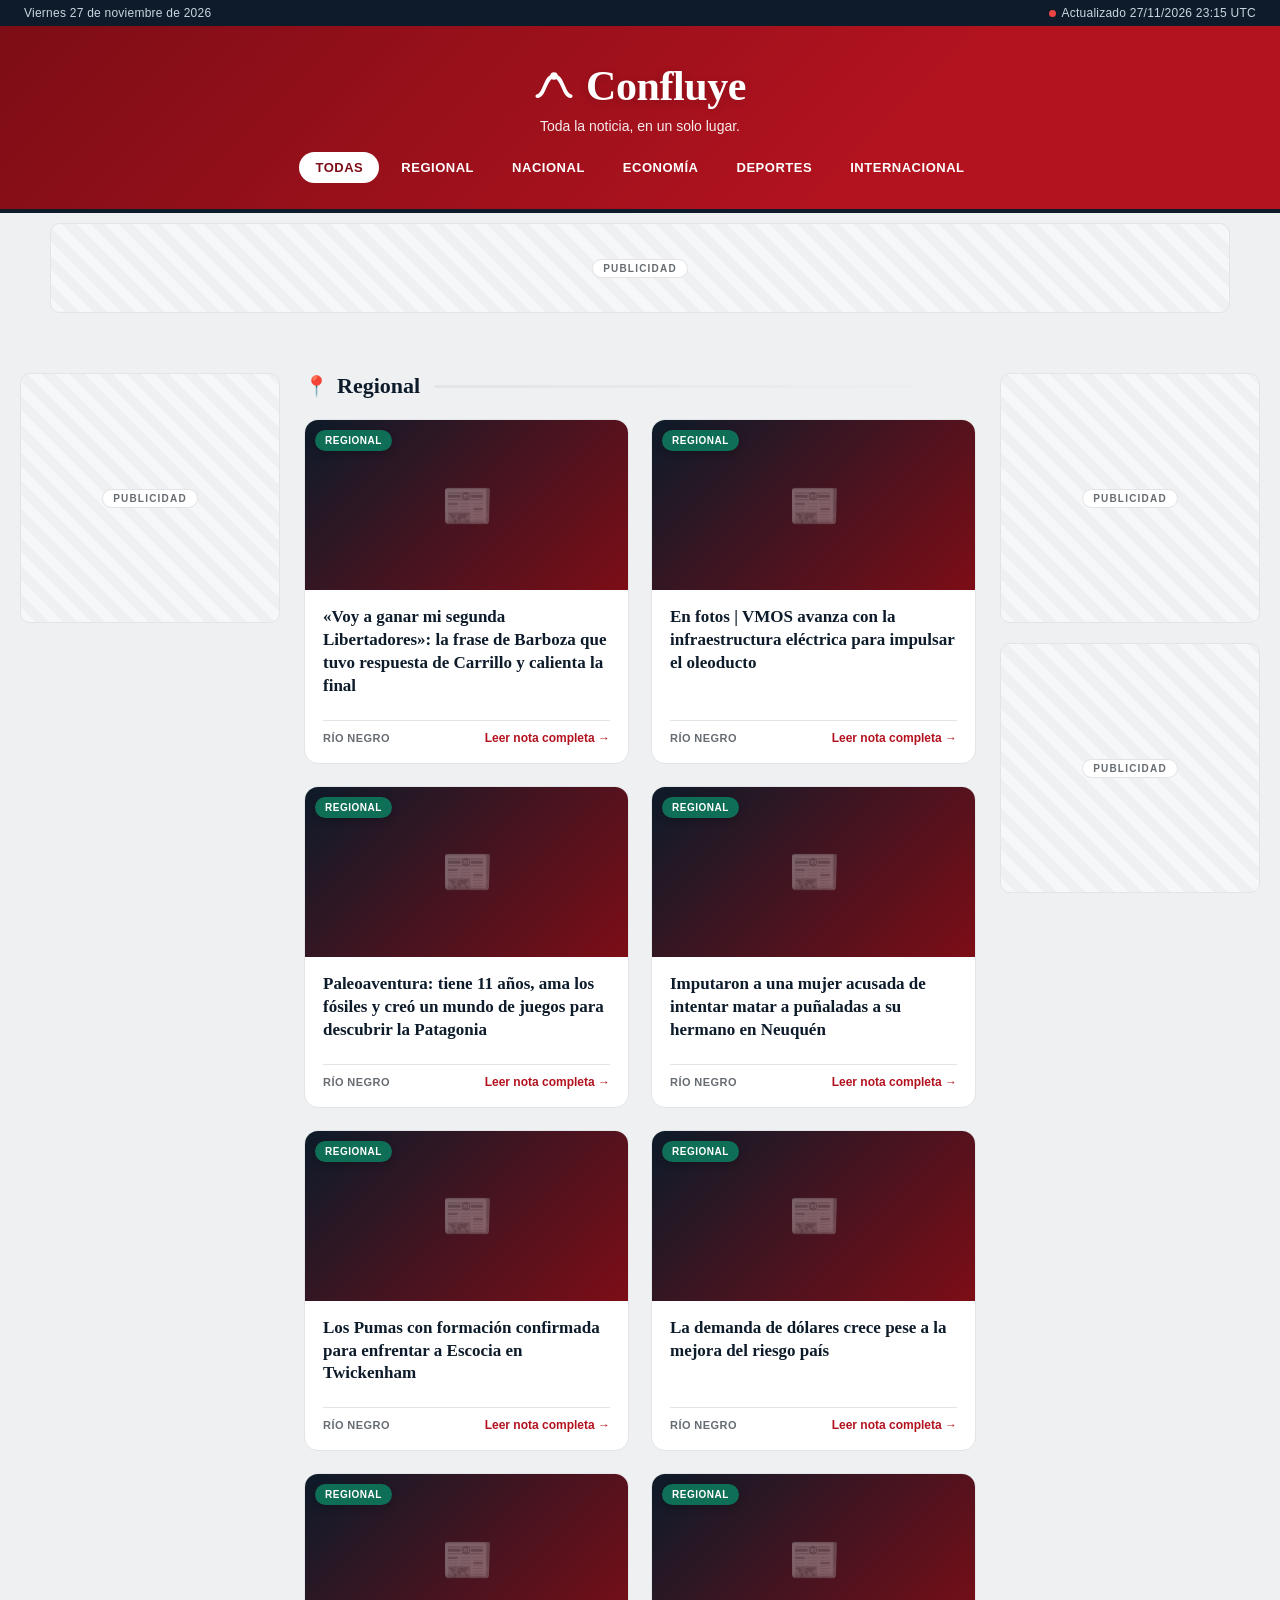
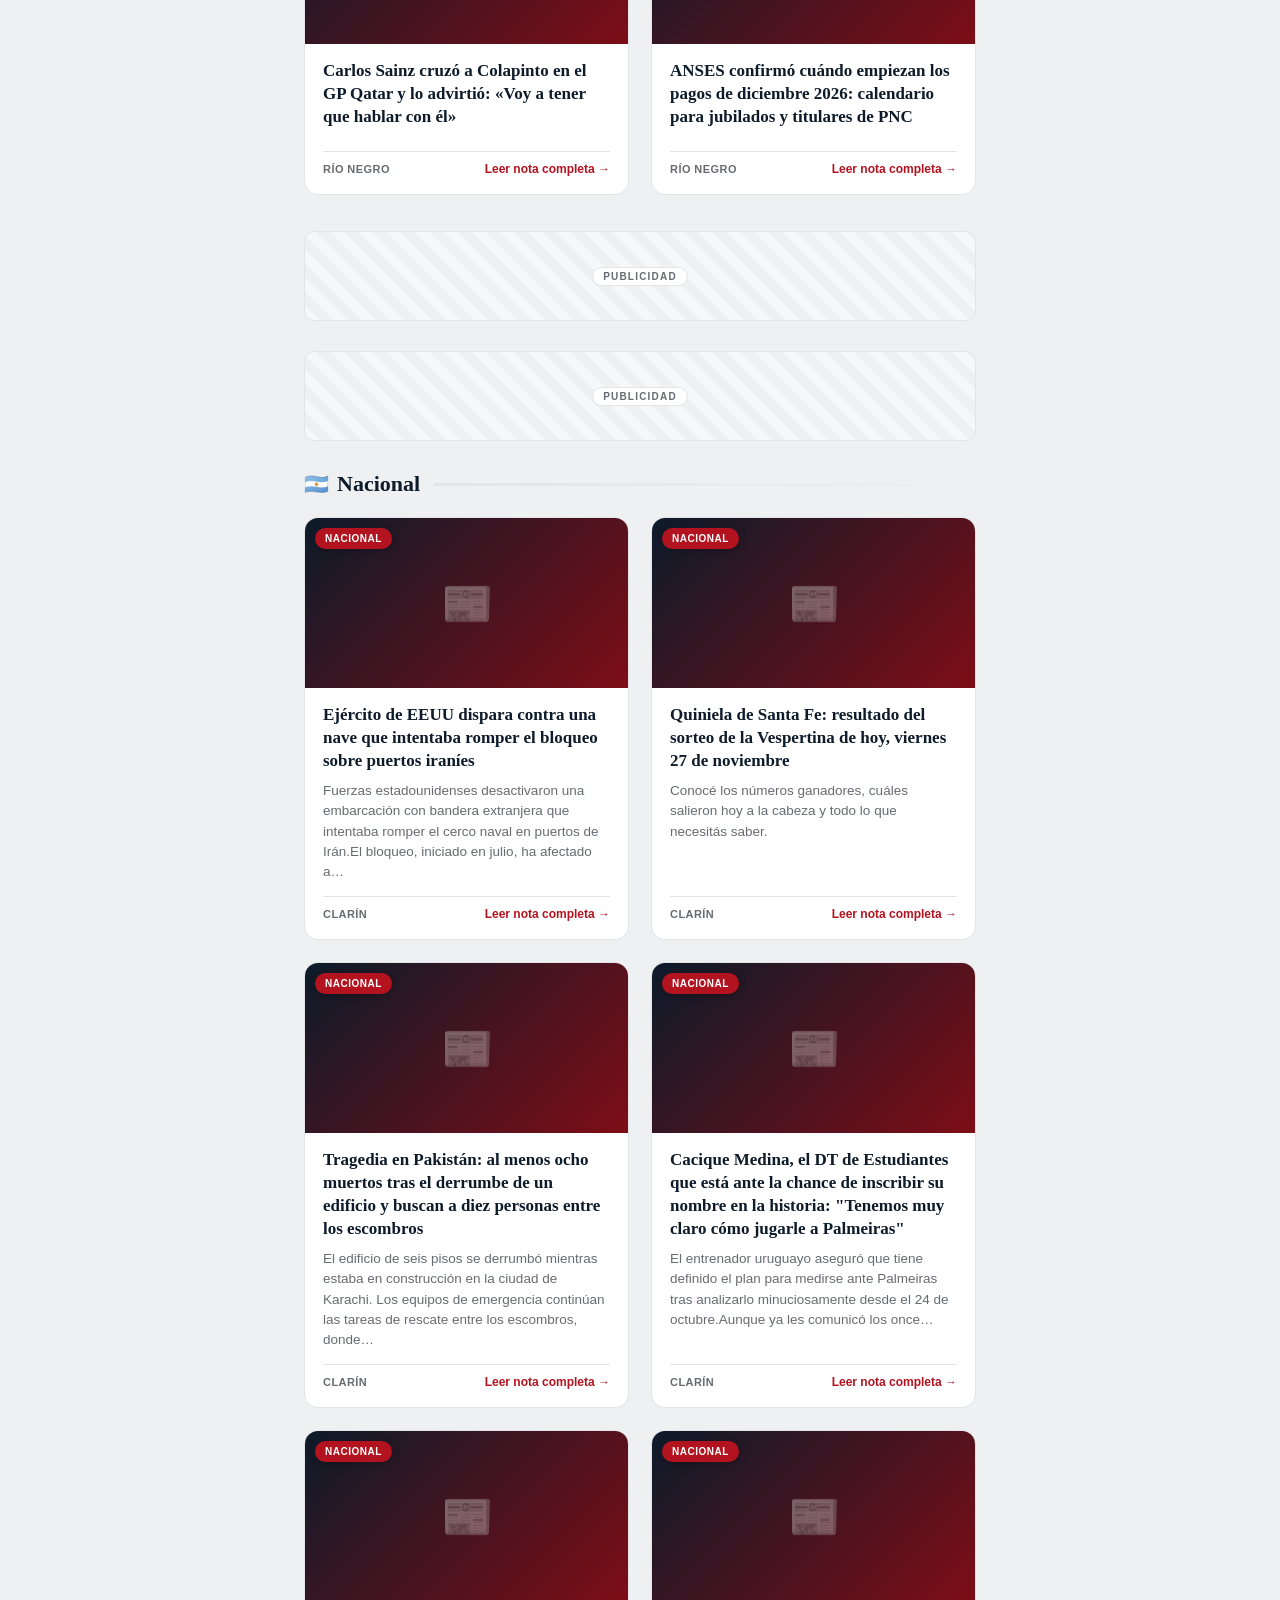
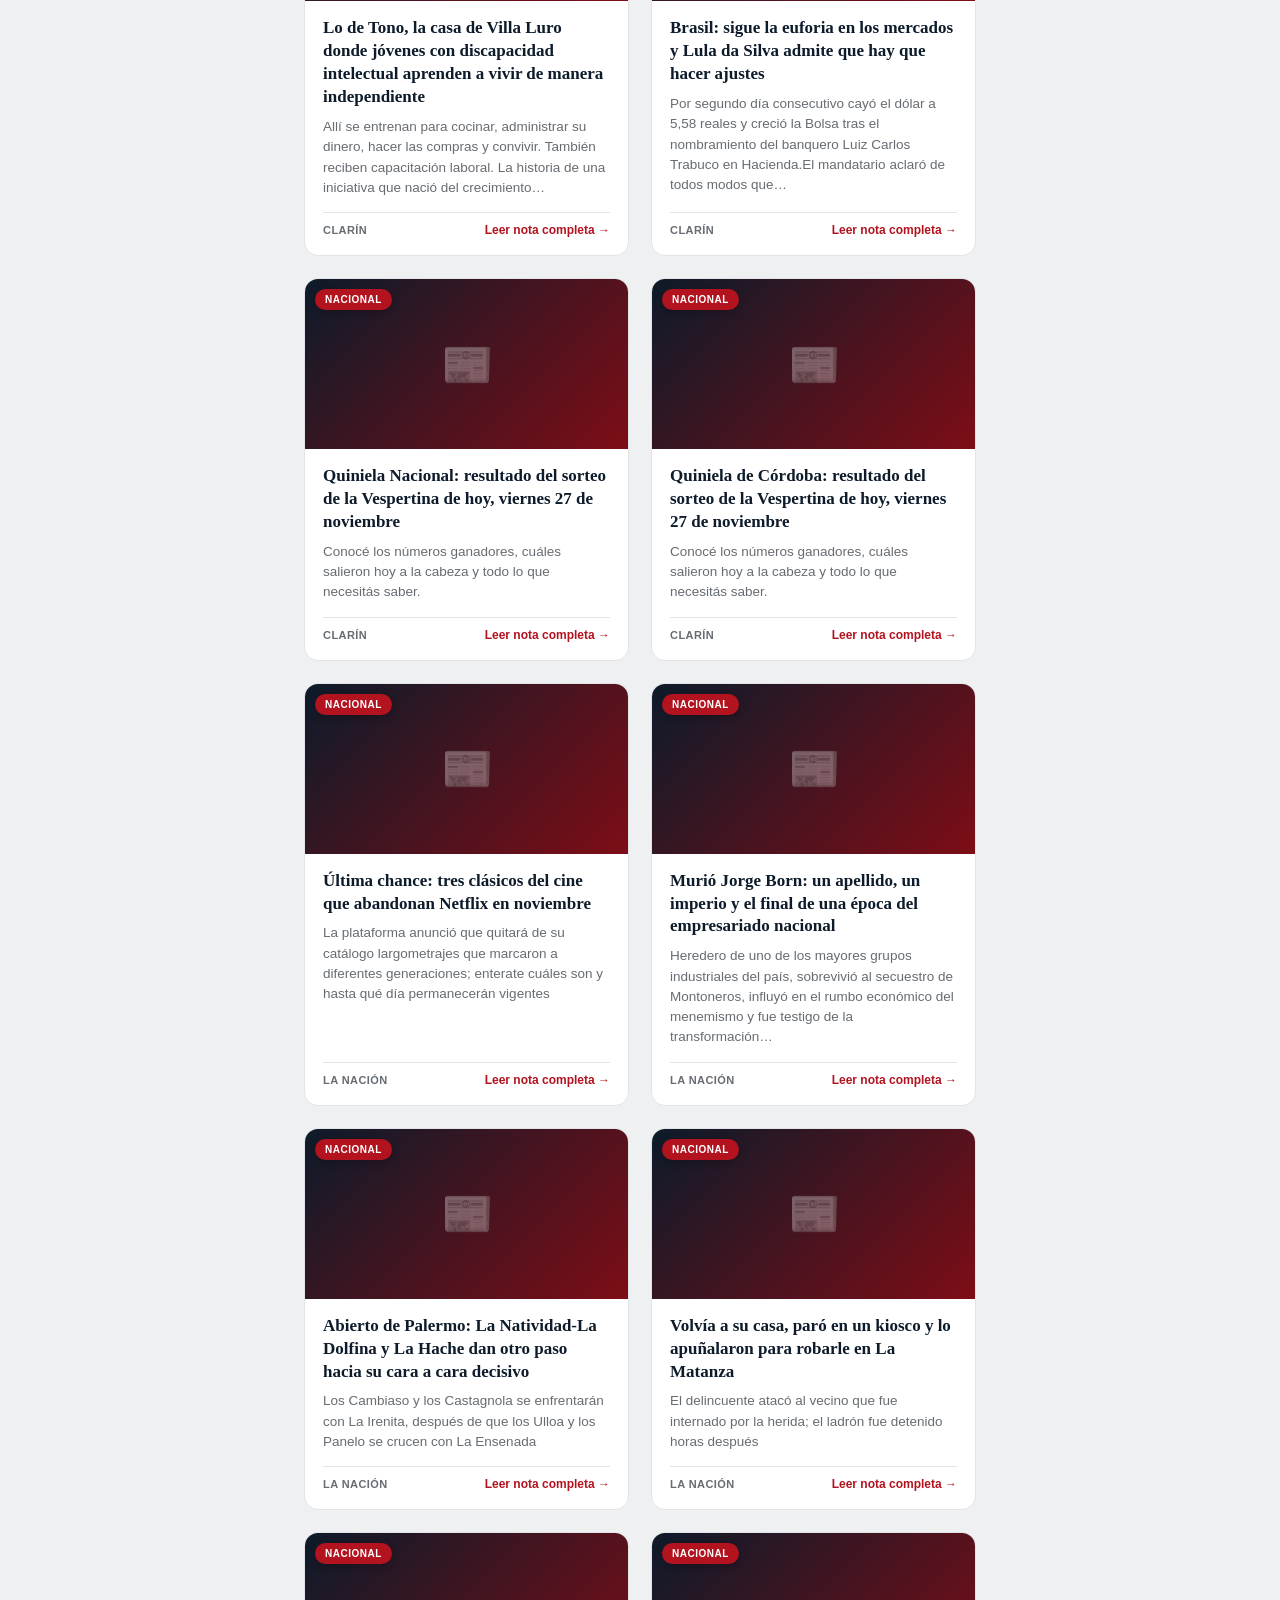
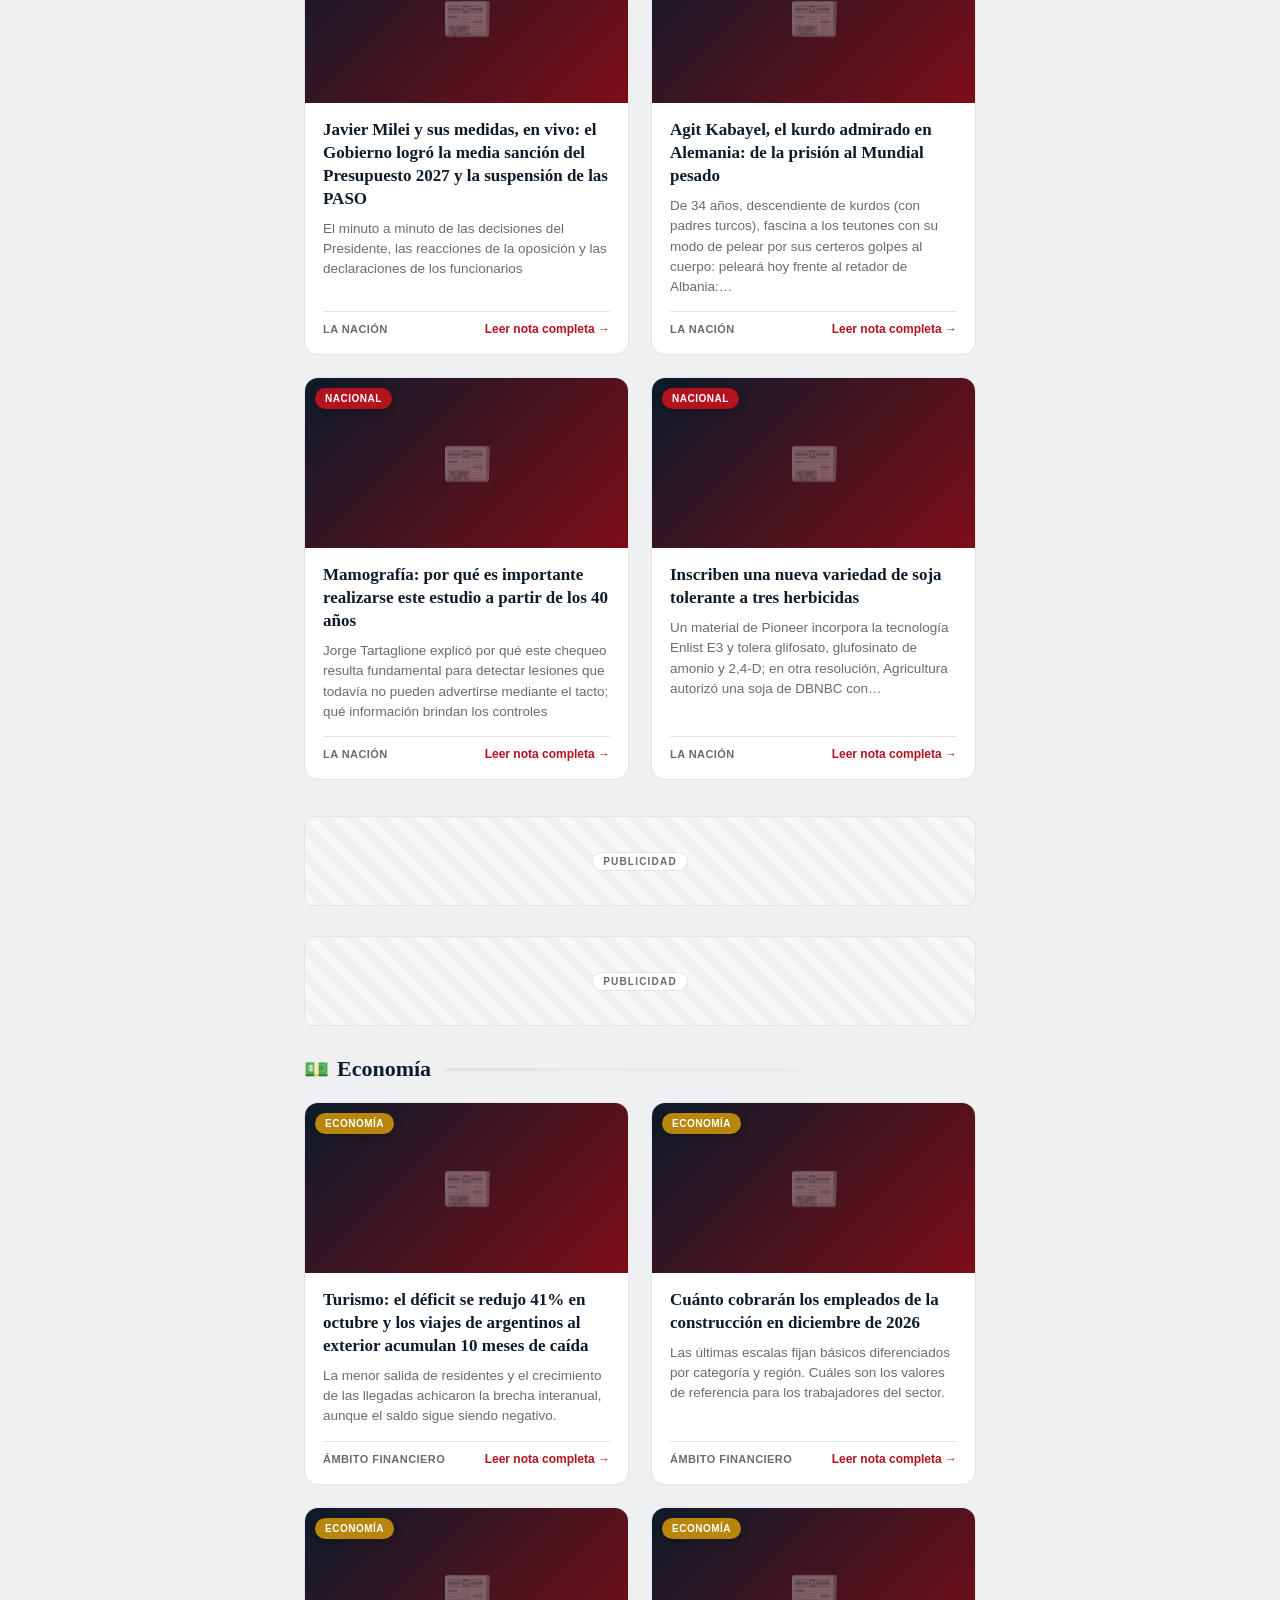
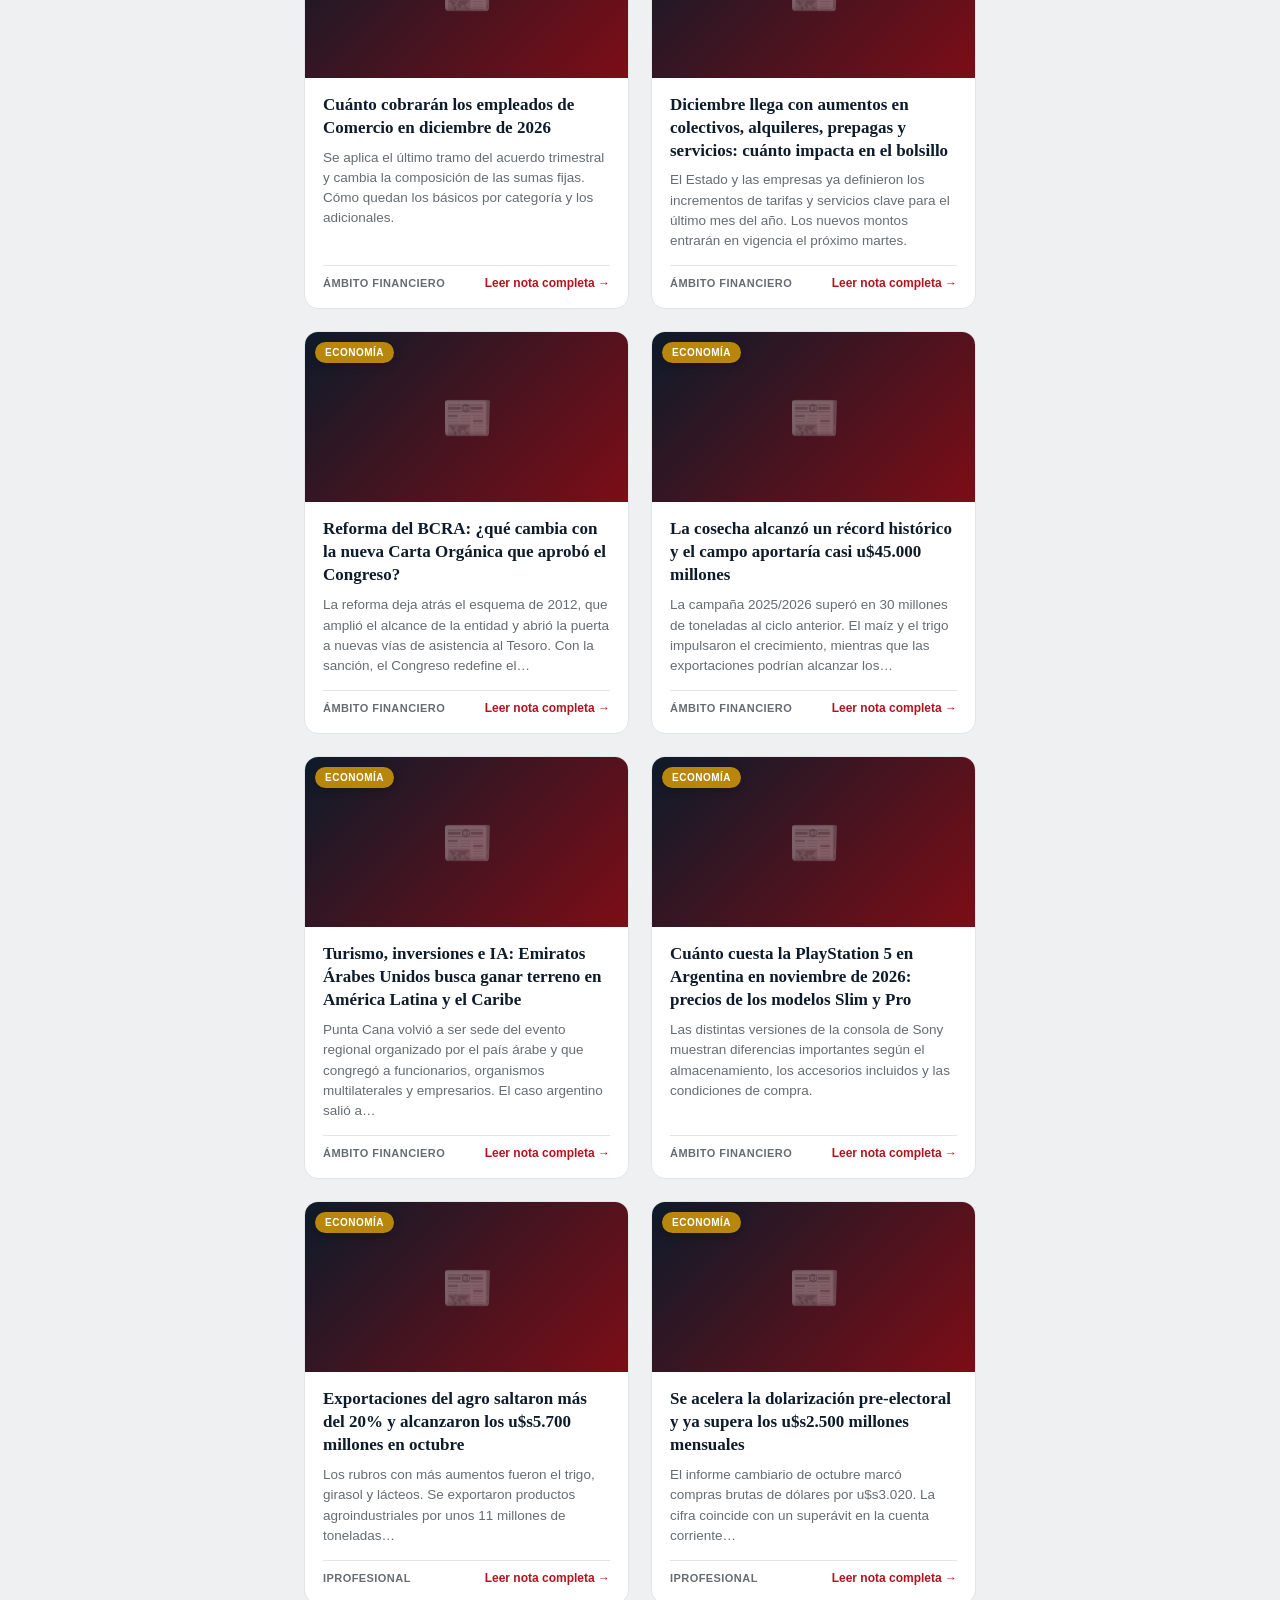
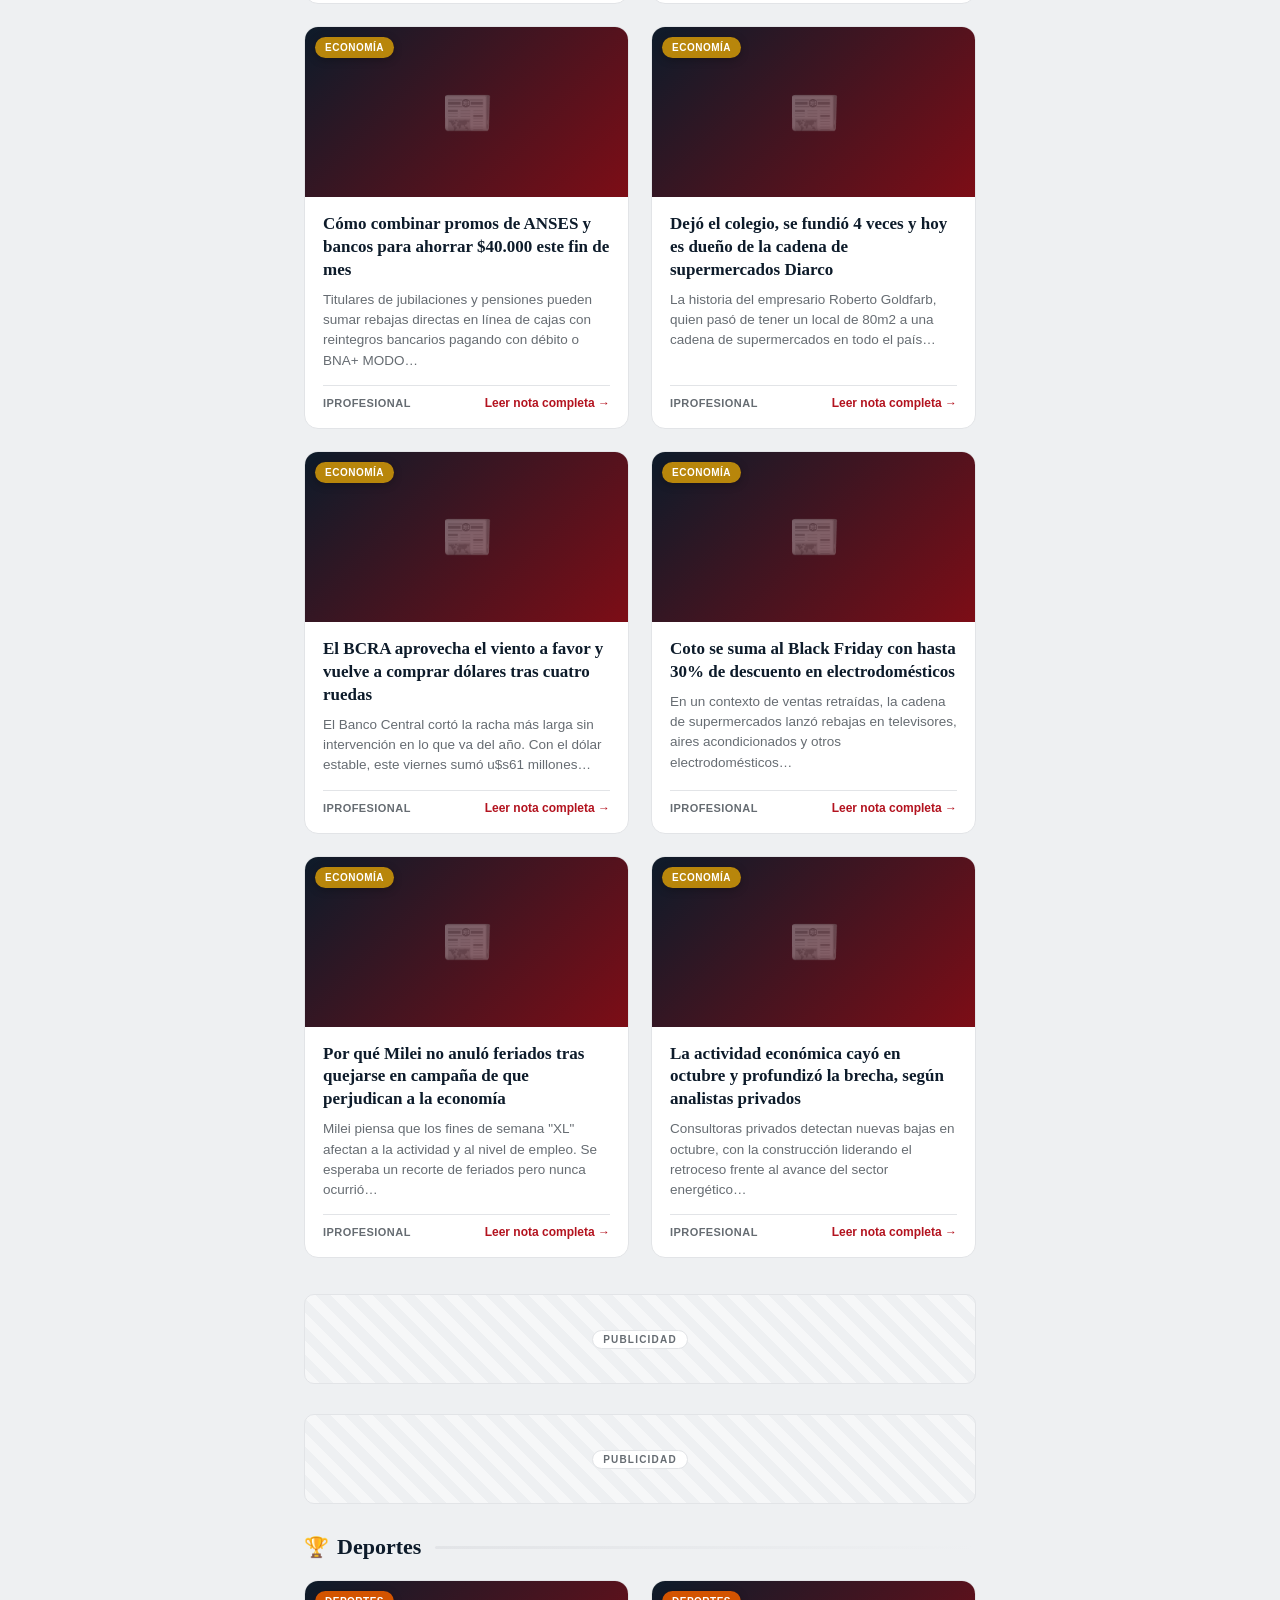
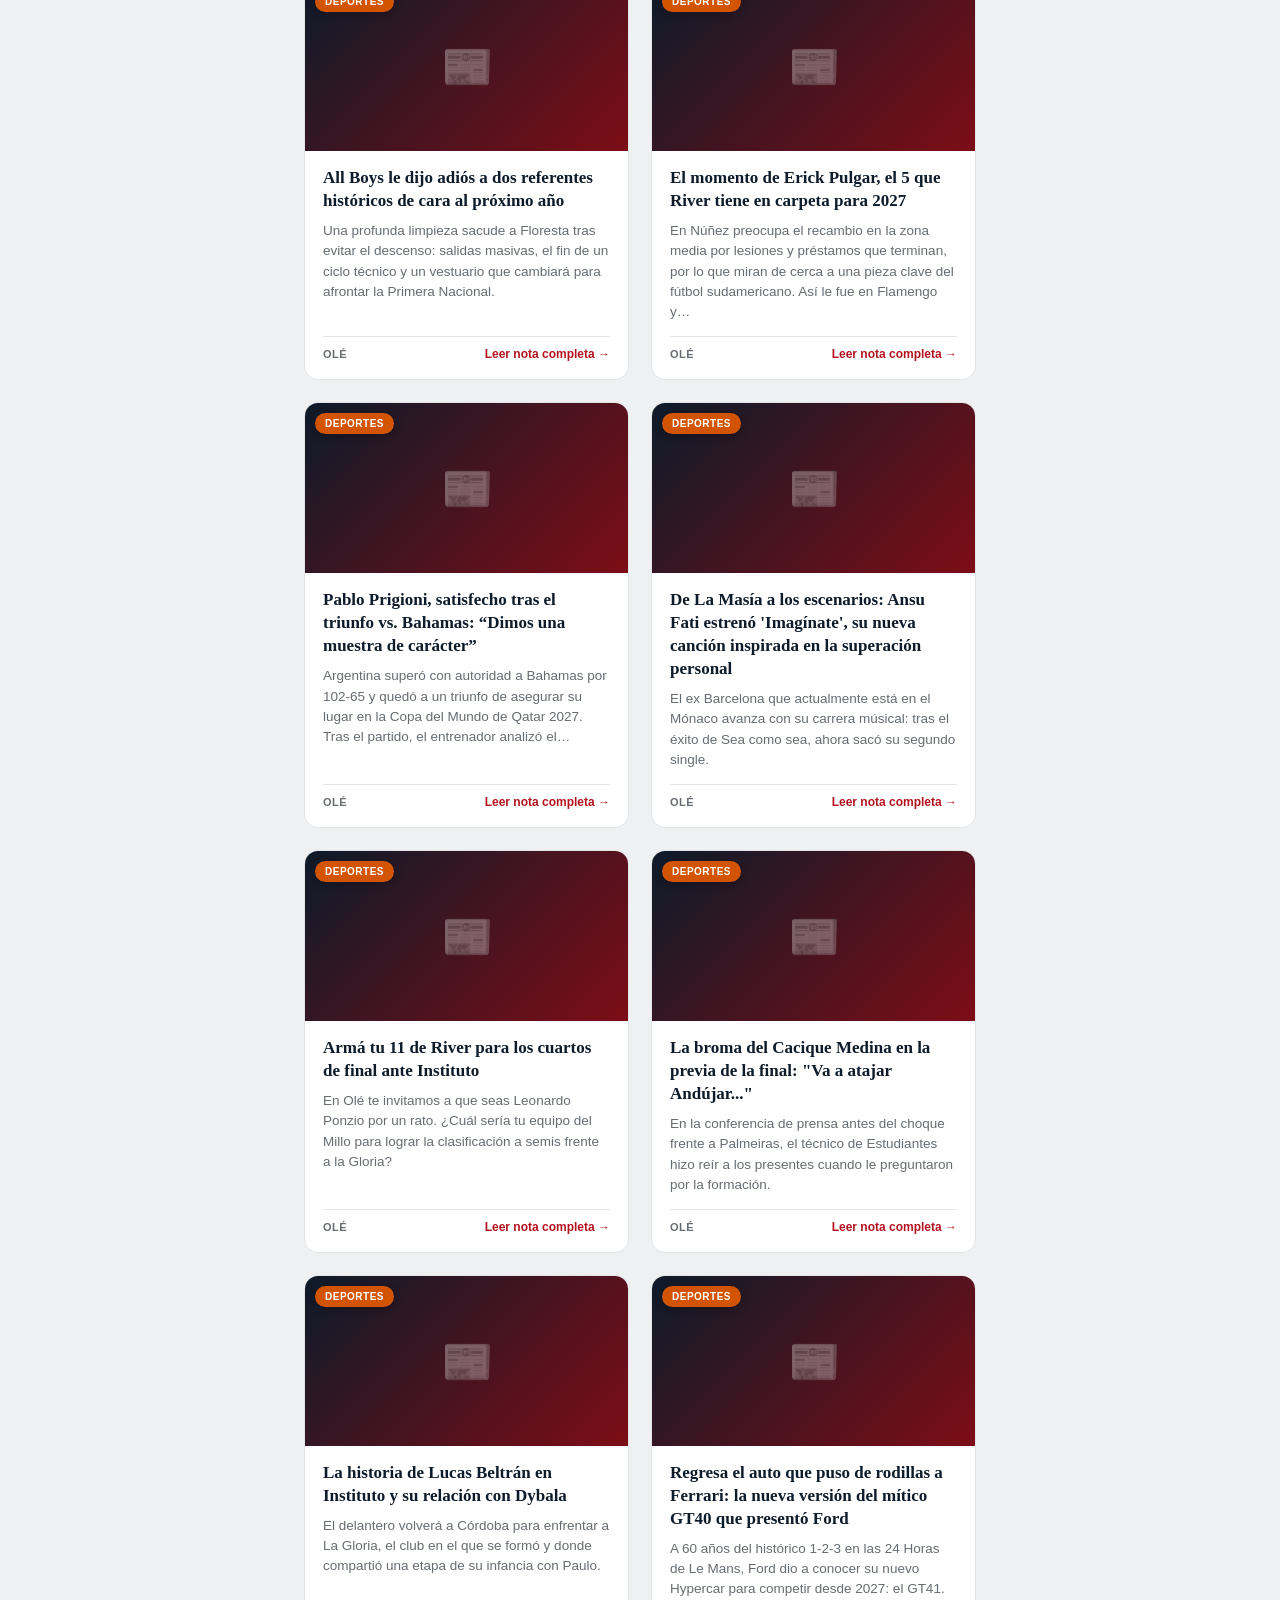
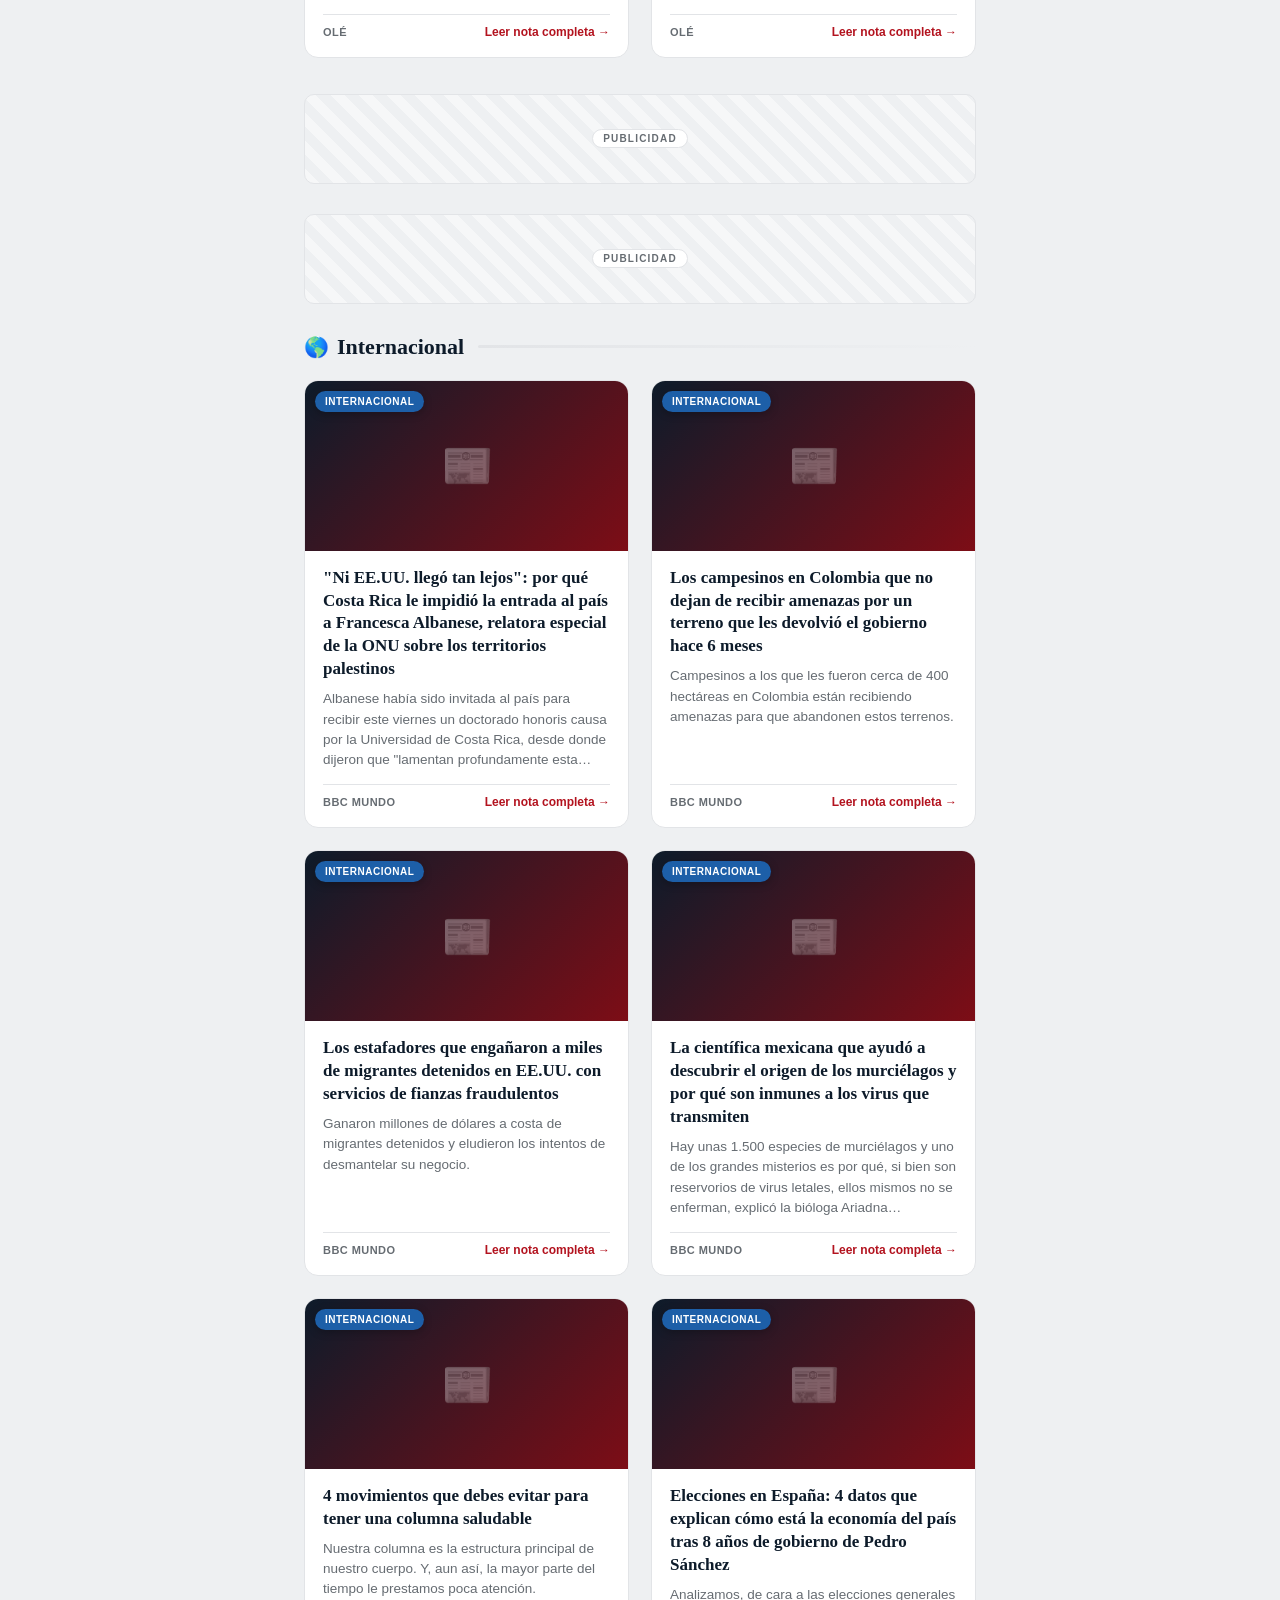
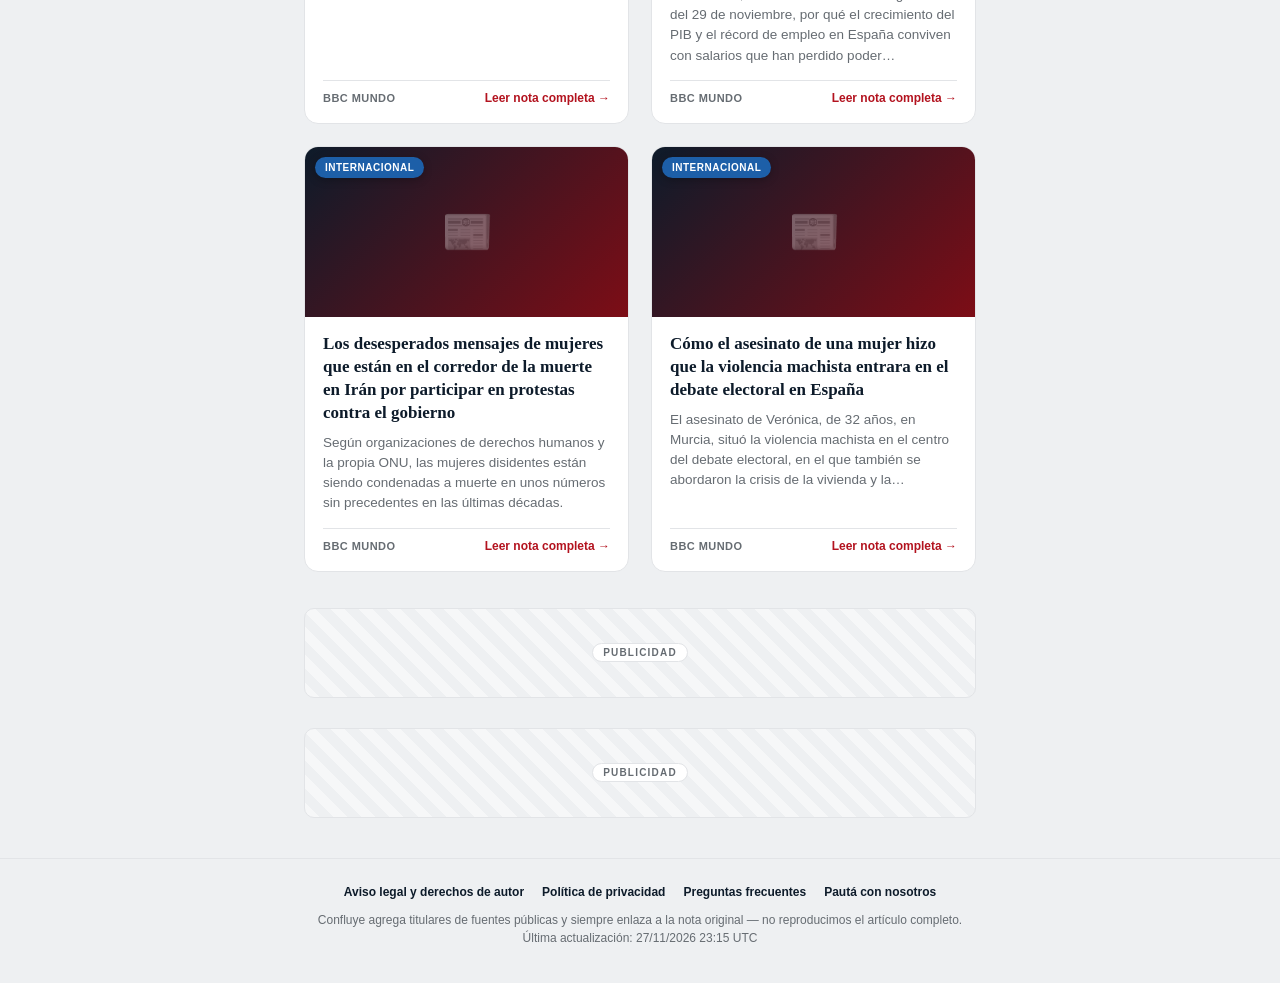
==== commit e3a9cb90: "deploy: fc3b7f60d7c06379ed24254f4bce9f89e6f49eff" ====
--- a/index.html
+++ b/index.html
@@ -18,7 +18,7 @@
 <body>
 <div class="topbar">
   <span>Viernes 27 de noviembre de 2026</span>
-  <span class="topbar-live"><span class="dot"></span> Actualizado 27/11/2026 14:46 UTC</span>
+  <span class="topbar-live"><span class="dot"></span> Actualizado 27/11/2026 23:15 UTC</span>
 </div>
 <header class="site-header">
   <div class="brand">
@@ -55,106 +55,106 @@
 <main>
 <section class="category"><div class="category-head"><h2><span class="cat-icon">📍</span>Regional</h2><span class="category-line"></span></div><div class="grid"><article class="card">
       <div class="card-media">
-        <img src="https://www.rionegro.com.ar/wp-content/uploads/2026/11/image-2026-11-27T111354.037.jpg?w=1200&amp;amp;h=630&amp;amp;crop=1&amp;amp;resize=1200,630" alt="" loading="lazy" onerror="this.parentElement.classList.add('no-img'); this.remove();">
+        <img src="https://www.rionegro.com.ar/wp-content/uploads/2026/11/Diseno-sin-titulo-2026-11-27T200948.808.jpg?w=1200&amp;amp;h=630&amp;amp;crop=1&amp;amp;resize=1200,630" alt="" loading="lazy" onerror="this.parentElement.classList.add('no-img'); this.remove();">
         <span class="badge cat-regional">Regional</span>
       </div>
       <div class="card-body">
-        <h3><a href="https://www.rionegro.com.ar/sociedad/viedma-supero-los-3-000-testeos-de-sifilis-en-2026-y-rio-negro-prepara-una-compra-millonaria-de-reactivos-4816159/" target="_blank" rel="noopener nofollow">Viedma superó los 3.000 testeos de sífilis en 2026 y Río Negro prepara una compra millonaria de reactivos</a></h3>
+        <h3><a href="https://www.rionegro.com.ar/deportes/la-voy-a-ganar-en-mi-segunda-casa-la-frase-de-barboza-y-la-respuesta-de-carrillo-que-calientan-la-final-de-la-libertadores-4817168/" target="_blank" rel="noopener nofollow">«Voy a ganar mi segunda Libertadores»: la frase de Barboza que tuvo respuesta de Carrillo y calienta la final</a></h3>
         <p class="summary"></p>
         <div class="meta">
           <span class="source">Río Negro</span>
-          <a class="read-more" href="https://www.rionegro.com.ar/sociedad/viedma-supero-los-3-000-testeos-de-sifilis-en-2026-y-rio-negro-prepara-una-compra-millonaria-de-reactivos-4816159/" target="_blank" rel="noopener nofollow">Leer nota completa →</a>
-        </div>
-      </div>
-    </article><article class="card">
-      <div class="card-media">
-        <img src="https://www.rionegro.com.ar/wp-content/uploads/2024/11/Neuquen-jardin-31-juicio-por-abuso-lectura-veredicto-del-jurado-foto-mati-subat-04-1.jpg?w=1200&amp;amp;h=630&amp;amp;crop=1&amp;amp;resize=1200,630" alt="" loading="lazy" onerror="this.parentElement.classList.add('no-img'); this.remove();">
+          <a class="read-more" href="https://www.rionegro.com.ar/deportes/la-voy-a-ganar-en-mi-segunda-casa-la-frase-de-barboza-y-la-respuesta-de-carrillo-que-calientan-la-final-de-la-libertadores-4817168/" target="_blank" rel="noopener nofollow">Leer nota completa →</a>
+        </div>
+      </div>
+    </article><article class="card">
+      <div class="card-media">
+        <img src="https://www.rionegro.com.ar/wp-content/uploads/2026/11/CHELFORO-INAGURACION-VMOS-Alma-Terzibachian-191-e1795818203387.jpg?w=1200&amp;amp;h=630&amp;amp;crop=1&amp;amp;resize=1200,630" alt="" loading="lazy" onerror="this.parentElement.classList.add('no-img'); this.remove();">
         <span class="badge cat-regional">Regional</span>
       </div>
       <div class="card-body">
-        <h3><a href="https://www.rionegro.com.ar/justicia/trasladaron-a-la-unidad-11-al-docente-de-musica-condenado-por-12-abusos-en-un-jardin-de-neuquen-4816398/" target="_blank" rel="noopener nofollow">Trasladaron a la Unidad 11 al docente de música condenado por 12 abusos en un jardín de Neuquén</a></h3>
+        <h3><a href="https://www.rionegro.com.ar/fotogalerias/en-fotos-vmos-avanza-con-la-infraestructura-electrica-para-impulsar-el-oleoducto-4817152/" target="_blank" rel="noopener nofollow">En fotos | VMOS avanza con la infraestructura eléctrica para impulsar el oleoducto</a></h3>
         <p class="summary"></p>
         <div class="meta">
           <span class="source">Río Negro</span>
-          <a class="read-more" href="https://www.rionegro.com.ar/justicia/trasladaron-a-la-unidad-11-al-docente-de-musica-condenado-por-12-abusos-en-un-jardin-de-neuquen-4816398/" target="_blank" rel="noopener nofollow">Leer nota completa →</a>
-        </div>
-      </div>
-    </article><article class="card">
-      <div class="card-media">
-        <img src="https://www.rionegro.com.ar/wp-content/uploads/2026/11/espinaca.jpg?w=1200&amp;amp;h=630&amp;amp;crop=1&amp;amp;resize=1200,630" alt="" loading="lazy" onerror="this.parentElement.classList.add('no-img'); this.remove();">
+          <a class="read-more" href="https://www.rionegro.com.ar/fotogalerias/en-fotos-vmos-avanza-con-la-infraestructura-electrica-para-impulsar-el-oleoducto-4817152/" target="_blank" rel="noopener nofollow">Leer nota completa →</a>
+        </div>
+      </div>
+    </article><article class="card">
+      <div class="card-media">
+        <img src="https://www.rionegro.com.ar/wp-content/uploads/2026/11/BCHE-Facundo-Aplicacion-Museo-Paleontologico-007.JPG-1-e1795719908260.jpeg?w=1200&amp;amp;h=630&amp;amp;crop=1&amp;amp;resize=1200,630" alt="" loading="lazy" onerror="this.parentElement.classList.add('no-img'); this.remove();">
         <span class="badge cat-regional">Regional</span>
       </div>
       <div class="card-body">
-        <h3><a href="https://www.rionegro.com.ar/gastronomia/bunuelos-de-espinaca-super-esponjosos-en-pocos-minutos-4802635/" target="_blank" rel="noopener nofollow">Buñuelos de espinaca súper esponjosos en pocos minutos</a></h3>
+        <h3><a href="https://www.rionegro.com.ar/sociedad/paleoaventura-tiene-11-anos-ama-los-fosiles-y-creo-un-mundo-de-juegos-para-descubrir-la-patagonia/" target="_blank" rel="noopener nofollow">Paleoaventura: tiene 11 años, ama los fósiles y creó un mundo de juegos para descubrir la Patagonia</a></h3>
         <p class="summary"></p>
         <div class="meta">
           <span class="source">Río Negro</span>
-          <a class="read-more" href="https://www.rionegro.com.ar/gastronomia/bunuelos-de-espinaca-super-esponjosos-en-pocos-minutos-4802635/" target="_blank" rel="noopener nofollow">Leer nota completa →</a>
-        </div>
-      </div>
-    </article><article class="card">
-      <div class="card-media">
-        <img src="https://www.rionegro.com.ar/wp-content/uploads/2026/11/Retrato-elegante-en-salon-de-belleza.png?w=1200&amp;amp;h=630&amp;amp;crop=1&amp;amp;resize=1200,630" alt="" loading="lazy" onerror="this.parentElement.classList.add('no-img'); this.remove();">
+          <a class="read-more" href="https://www.rionegro.com.ar/sociedad/paleoaventura-tiene-11-anos-ama-los-fosiles-y-creo-un-mundo-de-juegos-para-descubrir-la-patagonia/" target="_blank" rel="noopener nofollow">Leer nota completa →</a>
+        </div>
+      </div>
+    </article><article class="card">
+      <div class="card-media">
+        <img src="https://www.rionegro.com.ar/wp-content/uploads/2026/11/Policia-de-Neuquen-10.jpg?w=1200&amp;amp;h=630&amp;amp;crop=1&amp;amp;resize=1200,630" alt="" loading="lazy" onerror="this.parentElement.classList.add('no-img'); this.remove();">
         <span class="badge cat-regional">Regional</span>
       </div>
       <div class="card-body">
-        <h3><a href="https://www.rionegro.com.ar/moda-y-belleza/mas-luz-y-naturalidad-las-tendencias-que-renuevan-el-color-del-pelo-4816315/" target="_blank" rel="noopener nofollow">Más luz y naturalidad: las tendencias que renuevan el color del pelo</a></h3>
+        <h3><a href="https://www.rionegro.com.ar/justicia/imputaron-a-una-mujer-acusada-de-intentar-matar-a-punaladas-a-su-hermano-en-neuquen-4817119/" target="_blank" rel="noopener nofollow">Imputaron a una mujer acusada de intentar matar a puñaladas a su hermano en Neuquén</a></h3>
         <p class="summary"></p>
         <div class="meta">
           <span class="source">Río Negro</span>
-          <a class="read-more" href="https://www.rionegro.com.ar/moda-y-belleza/mas-luz-y-naturalidad-las-tendencias-que-renuevan-el-color-del-pelo-4816315/" target="_blank" rel="noopener nofollow">Leer nota completa →</a>
-        </div>
-      </div>
-    </article><article class="card">
-      <div class="card-media">
-        <img src="https://www.rionegro.com.ar/wp-content/uploads/2026/11/Riesgo-Pais-3.jpg?w=1200&amp;amp;h=630&amp;amp;crop=1&amp;amp;resize=1200,630" alt="" loading="lazy" onerror="this.parentElement.classList.add('no-img'); this.remove();">
+          <a class="read-more" href="https://www.rionegro.com.ar/justicia/imputaron-a-una-mujer-acusada-de-intentar-matar-a-punaladas-a-su-hermano-en-neuquen-4817119/" target="_blank" rel="noopener nofollow">Leer nota completa →</a>
+        </div>
+      </div>
+    </article><article class="card">
+      <div class="card-media">
+        <img src="https://www.rionegro.com.ar/wp-content/uploads/2026/10/Facu-Isa.jpg?w=1200&amp;amp;h=630&amp;amp;crop=1&amp;amp;resize=1200,630" alt="" loading="lazy" onerror="this.parentElement.classList.add('no-img'); this.remove();">
         <span class="badge cat-regional">Regional</span>
       </div>
       <div class="card-body">
-        <h3><a href="https://www.rionegro.com.ar/economia/el-riesgo-pais-perforo-los-1-000-puntos-y-cayo-a-946-unidades-tras-el-anuncio-de-pagos-de-luis-caputo-4816330/" target="_blank" rel="noopener nofollow">El riesgo país cayó a 946 puntos, tras el anuncio de pagos de Luis Caputo, y perforó el umbral de los 1.000</a></h3>
+        <h3><a href="https://www.rionegro.com.ar/deportes/los-pumas-con-formacion-confirmada-para-enfrentar-a-escocia-en-twickenham-4816885/" target="_blank" rel="noopener nofollow">Los Pumas con formación confirmada para enfrentar a Escocia en Twickenham</a></h3>
         <p class="summary"></p>
         <div class="meta">
           <span class="source">Río Negro</span>
-          <a class="read-more" href="https://www.rionegro.com.ar/economia/el-riesgo-pais-perforo-los-1-000-puntos-y-cayo-a-946-unidades-tras-el-anuncio-de-pagos-de-luis-caputo-4816330/" target="_blank" rel="noopener nofollow">Leer nota completa →</a>
-        </div>
-      </div>
-    </article><article class="card">
-      <div class="card-media">
-        <img src="https://www.rionegro.com.ar/wp-content/uploads/2026/11/Foto-2026-11-27T105709.885-e1795787908734.jpg?w=1200&amp;amp;h=630&amp;amp;crop=1&amp;amp;resize=1200,630" alt="" loading="lazy" onerror="this.parentElement.classList.add('no-img'); this.remove();">
+          <a class="read-more" href="https://www.rionegro.com.ar/deportes/los-pumas-con-formacion-confirmada-para-enfrentar-a-escocia-en-twickenham-4816885/" target="_blank" rel="noopener nofollow">Leer nota completa →</a>
+        </div>
+      </div>
+    </article><article class="card">
+      <div class="card-media">
+        <img src="https://www.rionegro.com.ar/wp-content/uploads/2026/11/10986265_1-1.jpg?w=1200&amp;amp;h=630&amp;amp;crop=1&amp;amp;resize=1200,630" alt="" loading="lazy" onerror="this.parentElement.classList.add('no-img'); this.remove();">
         <span class="badge cat-regional">Regional</span>
       </div>
       <div class="card-body">
-        <h3><a href="https://www.rionegro.com.ar/policiales/buscan-intensamente-a-un-profugo-en-rio-negro-cumplia-una-condena-por-robo-en-roca-4816297/" target="_blank" rel="noopener nofollow">Buscan intensamente a un prófugo en Río Negro: cumplía una condena por robo en Roca</a></h3>
+        <h3><a href="https://www.rionegro.com.ar/economia/la-demanda-de-dolares-crece-pese-a-la-mejora-del-riesgo-pais-4817100/" target="_blank" rel="noopener nofollow">La demanda de dólares crece pese a la mejora del riesgo país</a></h3>
         <p class="summary"></p>
         <div class="meta">
           <span class="source">Río Negro</span>
-          <a class="read-more" href="https://www.rionegro.com.ar/policiales/buscan-intensamente-a-un-profugo-en-rio-negro-cumplia-una-condena-por-robo-en-roca-4816297/" target="_blank" rel="noopener nofollow">Leer nota completa →</a>
-        </div>
-      </div>
-    </article><article class="card">
-      <div class="card-media">
-        <img src="https://www.rionegro.com.ar/wp-content/uploads/2026/11/Bullrich-sonrie.jpg?w=1200&amp;amp;h=630&amp;amp;crop=1&amp;amp;resize=1200,630" alt="" loading="lazy" onerror="this.parentElement.classList.add('no-img'); this.remove();">
+          <a class="read-more" href="https://www.rionegro.com.ar/economia/la-demanda-de-dolares-crece-pese-a-la-mejora-del-riesgo-pais-4817100/" target="_blank" rel="noopener nofollow">Leer nota completa →</a>
+        </div>
+      </div>
+    </article><article class="card">
+      <div class="card-media">
+        <img src="https://www.rionegro.com.ar/wp-content/uploads/2026/11/form.jpg?w=1200&amp;amp;h=630&amp;amp;crop=1&amp;amp;resize=1200,630" alt="" loading="lazy" onerror="this.parentElement.classList.add('no-img'); this.remove();">
         <span class="badge cat-regional">Regional</span>
       </div>
       <div class="card-body">
-        <h3><a href="https://www.rionegro.com.ar/politica/patricia-bullrich-evito-confirmar-la-reeleccion-de-javier-milei-rumbo-a-2027-y-marco-su-autonomia-no-soy-vertical-4816287/" target="_blank" rel="noopener nofollow">Bullrich evitó confirmar la reelección de Milei y marcó su autonomía: «No soy vertical»</a></h3>
+        <h3><a href="https://www.rionegro.com.ar/deportes/carlos-sainz-cruzo-a-colapinto-en-el-gp-qatar-y-lo-advirtio-voy-a-tener-que-hablar-con-el-4817094/" target="_blank" rel="noopener nofollow">Carlos Sainz cruzó a Colapinto en el GP Qatar y lo advirtió: «Voy a tener que hablar con él»</a></h3>
         <p class="summary"></p>
         <div class="meta">
           <span class="source">Río Negro</span>
-          <a class="read-more" href="https://www.rionegro.com.ar/politica/patricia-bullrich-evito-confirmar-la-reeleccion-de-javier-milei-rumbo-a-2027-y-marco-su-autonomia-no-soy-vertical-4816287/" target="_blank" rel="noopener nofollow">Leer nota completa →</a>
-        </div>
-      </div>
-    </article><article class="card">
-      <div class="card-media">
-        <img src="https://www.rionegro.com.ar/wp-content/uploads/2026/11/thalasselis.jpg?w=1200&amp;amp;h=630&amp;amp;crop=1&amp;amp;resize=1200,630" alt="" loading="lazy" onerror="this.parentElement.classList.add('no-img'); this.remove();">
+          <a class="read-more" href="https://www.rionegro.com.ar/deportes/carlos-sainz-cruzo-a-colapinto-en-el-gp-qatar-y-lo-advirtio-voy-a-tener-que-hablar-con-el-4817094/" target="_blank" rel="noopener nofollow">Leer nota completa →</a>
+        </div>
+      </div>
+    </article><article class="card">
+      <div class="card-media">
+        <img src="https://www.rionegro.com.ar/wp-content/uploads/2026/11/ANSES-calendario-pagos.jpg?w=1200&amp;amp;h=630&amp;amp;crop=1&amp;amp;resize=1200,630" alt="" loading="lazy" onerror="this.parentElement.classList.add('no-img'); this.remove();">
         <span class="badge cat-regional">Regional</span>
       </div>
       <div class="card-body">
-        <h3><a href="https://www.rionegro.com.ar/politica/el-hospital-zatti-de-viedma-incorporo-un-nuevo-ecografo-con-aportes-del-bono-vmos-4816286/" target="_blank" rel="noopener nofollow">El hospital Zatti de Viedma incorporó un nuevo ecógrafo con aportes del bono VMOS</a></h3>
+        <h3><a href="https://www.rionegro.com.ar/servicios/anses-que-pasa-con-el-calendario-de-pagos-esta-semana-antes-del-aguinaldo-4817085/" target="_blank" rel="noopener nofollow">ANSES confirmó cuándo empiezan los pagos de diciembre 2026: calendario para jubilados y titulares de PNC</a></h3>
         <p class="summary"></p>
         <div class="meta">
           <span class="source">Río Negro</span>
-          <a class="read-more" href="https://www.rionegro.com.ar/politica/el-hospital-zatti-de-viedma-incorporo-un-nuevo-ecografo-con-aportes-del-bono-vmos-4816286/" target="_blank" rel="noopener nofollow">Leer nota completa →</a>
+          <a class="read-more" href="https://www.rionegro.com.ar/servicios/anses-que-pasa-con-el-calendario-de-pagos-esta-semana-antes-del-aguinaldo-4817085/" target="_blank" rel="noopener nofollow">Leer nota completa →</a>
         </div>
       </div>
     </article></div></section>
@@ -180,106 +180,158 @@
 </div>
 <section class="category"><div class="category-head"><h2><span class="cat-icon">🇦🇷</span>Nacional</h2><span class="category-line"></span></div><div class="grid"><article class="card">
       <div class="card-media">
-        <img src="https://www.clarin.com/img/2026/07/15/S6fKLOzDB_1200x630__1.jpg" alt="" loading="lazy" onerror="this.parentElement.classList.add('no-img'); this.remove();">
-        <span class="badge cat-nacional">Nacional</span>
-      </div>
-      <div class="card-body">
-        <h3><a href="https://www.clarin.com/energia-y-mineria/alla-vaca-muerta-petroleras-provincias-buscan-frenar-caida-convencional_0_S2k3POeuf8.html" target="_blank" rel="noopener nofollow">Más allá de Vaca Muerta, las petroleras y las provincias buscan frenar la caída del convencional</a></h3>
-        <p class="summary">Los campos maduros pierden producción y participación en el negocio energético argentino. El recambio de operadores tras la salida de YPF, las nuevas inversiones y el futuro del…</p>
+        <img src="https://www.clarin.com/img/2026/09/03/opG8cy99-_1200x630__1.jpg" alt="" loading="lazy" onerror="this.parentElement.classList.add('no-img'); this.remove();">
+        <span class="badge cat-nacional">Nacional</span>
+      </div>
+      <div class="card-body">
+        <h3><a href="https://www.clarin.com/estados-unidos/ejercito-de-eeuu-dispara-contra-una-nave-que-intentaba-romper-el-bloqueo-sobre-puertos-iranies_0_5VYPCml36n.html" target="_blank" rel="noopener nofollow">Ejército de EEUU dispara contra una nave que intentaba romper el bloqueo sobre puertos iraníes</a></h3>
+        <p class="summary">Fuerzas estadounidenses desactivaron una embarcación con bandera extranjera que intentaba romper el cerco naval en puertos de Irán.El bloqueo, iniciado en julio, ha afectado a…</p>
         <div class="meta">
           <span class="source">Clarín</span>
-          <a class="read-more" href="https://www.clarin.com/energia-y-mineria/alla-vaca-muerta-petroleras-provincias-buscan-frenar-caida-convencional_0_S2k3POeuf8.html" target="_blank" rel="noopener nofollow">Leer nota completa →</a>
-        </div>
-      </div>
-    </article><article class="card">
-      <div class="card-media">
-        <img src="https://www.clarin.com/img/2020/07/08/PyMHHkAlu_1200x630__1.jpg" alt="" loading="lazy" onerror="this.parentElement.classList.add('no-img'); this.remove();">
-        <span class="badge cat-nacional">Nacional</span>
-      </div>
-      <div class="card-body">
-        <h3><a href="https://www.clarin.com/opinion/justicia-universal-limites-legales-riesgo-politica-exterior_0_iX6ZO7Ikmh.html" target="_blank" rel="noopener nofollow">Justicia universal sin límites legales: un riesgo para la política exterior</a></h3>
-        <p class="summary">La jurisdicción universal, tal como se ejerce hoy en la Argentina, deja decisiones de enorme impacto diplomático en manos de denunciantes, ONG y juzgados, fuera de toda…</p>
+          <a class="read-more" href="https://www.clarin.com/estados-unidos/ejercito-de-eeuu-dispara-contra-una-nave-que-intentaba-romper-el-bloqueo-sobre-puertos-iranies_0_5VYPCml36n.html" target="_blank" rel="noopener nofollow">Leer nota completa →</a>
+        </div>
+      </div>
+    </article><article class="card">
+      <div class="card-media">
+        <img src="https://www.clarin.com/img/2020/09/01/rX73bpwcD_1200x630__1.jpg" alt="" loading="lazy" onerror="this.parentElement.classList.add('no-img'); this.remove();">
+        <span class="badge cat-nacional">Nacional</span>
+      </div>
+      <div class="card-body">
+        <h3><a href="https://www.clarin.com/loterias-y-quinielas/quiniela-santa-fe-resultado-sorteo-vespertina-hoy-viernes-27-noviembre_0_ZbZoaQ6nIl.html" target="_blank" rel="noopener nofollow">Quiniela de Santa Fe: resultado del sorteo de la Vespertina de hoy, viernes 27 de noviembre</a></h3>
+        <p class="summary">Conocé los números ganadores, cuáles salieron hoy a la cabeza y todo lo que necesitás saber.</p>
         <div class="meta">
           <span class="source">Clarín</span>
-          <a class="read-more" href="https://www.clarin.com/opinion/justicia-universal-limites-legales-riesgo-politica-exterior_0_iX6ZO7Ikmh.html" target="_blank" rel="noopener nofollow">Leer nota completa →</a>
-        </div>
-      </div>
-    </article><article class="card">
-      <div class="card-media">
-        <img src="https://www.clarin.com/img/2026/11/22/M9em5wkn3_1200x630__1.jpg" alt="" loading="lazy" onerror="this.parentElement.classList.add('no-img'); this.remove();">
-        <span class="badge cat-nacional">Nacional</span>
-      </div>
-      <div class="card-body">
-        <h3><a href="https://www.clarin.com/deportes/columbus-crew-vs-inter-miami-lionel-messi-vivo-playoffs-mls-hora-juegan-formaciones-ver-partido_0_QYV4BejhRP.html" target="_blank" rel="noopener nofollow">Columbus Crew vs Inter Miami, con Lionel Messi, EN VIVO, por los playoffs de la MLS: a qué hora juegan, formaciones y cómo ver el partido</a></h3>
-        <p class="summary">Los capitaneados por la Pulga buscarán igualar la serie frente a The Crew en su visita al ScottsMiracle-Gro Field, tras el resultado adverso en el primer partido. Seguí la…</p>
+          <a class="read-more" href="https://www.clarin.com/loterias-y-quinielas/quiniela-santa-fe-resultado-sorteo-vespertina-hoy-viernes-27-noviembre_0_ZbZoaQ6nIl.html" target="_blank" rel="noopener nofollow">Leer nota completa →</a>
+        </div>
+      </div>
+    </article><article class="card">
+      <div class="card-media">
+        <img src="https://www.clarin.com/img/2026/11/27/c8JZq9Ggoh_1200x630__1.jpg" alt="" loading="lazy" onerror="this.parentElement.classList.add('no-img'); this.remove();">
+        <span class="badge cat-nacional">Nacional</span>
+      </div>
+      <div class="card-body">
+        <h3><a href="https://www.clarin.com/internacional/tragedia-pakistan-muertos-derrumbe-edificio-buscan-personas-escombros_0_iu8fThtM9j.html" target="_blank" rel="noopener nofollow">Tragedia en Pakistán: al menos ocho muertos tras el derrumbe de un edificio y buscan a diez personas entre los escombros</a></h3>
+        <p class="summary">El edificio de seis pisos se derrumbó mientras estaba en construcción en la ciudad de Karachi. Los equipos de emergencia continúan las tareas de rescate entre los escombros, donde…</p>
         <div class="meta">
           <span class="source">Clarín</span>
-          <a class="read-more" href="https://www.clarin.com/deportes/columbus-crew-vs-inter-miami-lionel-messi-vivo-playoffs-mls-hora-juegan-formaciones-ver-partido_0_QYV4BejhRP.html" target="_blank" rel="noopener nofollow">Leer nota completa →</a>
-        </div>
-      </div>
-    </article><article class="card">
-      <div class="card-media">
-        <img src="https://www.clarin.com/img/2020/06/24/1-70u4KCz_1200x630__1.jpg" alt="" loading="lazy" onerror="this.parentElement.classList.add('no-img'); this.remove();">
-        <span class="badge cat-nacional">Nacional</span>
-      </div>
-      <div class="card-body">
-        <h3><a href="https://www.clarin.com/loterias-y-quinielas/quiniela-provincia-resultado-sorteo-matutina-hoy-viernes-27-noviembre_0_oC9LROCnMf.html" target="_blank" rel="noopener nofollow">Quiniela de la Provincia: resultado del sorteo de la Matutina de hoy, viernes 27 de noviembre</a></h3>
-        <p class="summary">Conocé qué números salieron hoy a la cabeza y todo lo que necesitás saber. A cruzar los dedos.</p>
+          <a class="read-more" href="https://www.clarin.com/internacional/tragedia-pakistan-muertos-derrumbe-edificio-buscan-personas-escombros_0_iu8fThtM9j.html" target="_blank" rel="noopener nofollow">Leer nota completa →</a>
+        </div>
+      </div>
+    </article><article class="card">
+      <div class="card-media">
+        <img src="https://www.clarin.com/img/2026/11/27/l-QiuM5R4_1200x630__1.jpg" alt="" loading="lazy" onerror="this.parentElement.classList.add('no-img'); this.remove();">
+        <span class="badge cat-nacional">Nacional</span>
+      </div>
+      <div class="card-body">
+        <h3><a href="https://www.clarin.com/deportes/cacique-medina-dt-estudiantes-chance-inscribir-nombre-historia-claro-jugarle-palmeiras_0_MIJHravcqE.html" target="_blank" rel="noopener nofollow">Cacique Medina, el DT de Estudiantes que está ante la chance de inscribir su nombre en la historia: &quot;Tenemos muy claro cómo jugarle a Palmeiras&quot;</a></h3>
+        <p class="summary">El entrenador uruguayo aseguró que tiene definido el plan para medirse ante Palmeiras tras analizarlo minuciosamente desde el 24 de octubre.Aunque ya les comunicó los once…</p>
         <div class="meta">
           <span class="source">Clarín</span>
-          <a class="read-more" href="https://www.clarin.com/loterias-y-quinielas/quiniela-provincia-resultado-sorteo-matutina-hoy-viernes-27-noviembre_0_oC9LROCnMf.html" target="_blank" rel="noopener nofollow">Leer nota completa →</a>
-        </div>
-      </div>
-    </article><article class="card">
-      <div class="card-media">
-        <img src="https://www.clarin.com/img/2026/11/27/igZ_6SKRG_1200x630__1.jpg" alt="" loading="lazy" onerror="this.parentElement.classList.add('no-img'); this.remove();">
-        <span class="badge cat-nacional">Nacional</span>
-      </div>
-      <div class="card-body">
-        <h3><a href="https://www.clarin.com/deportes/nottingham-forest-vs-chelsea-premier-league-vivo-hora-juegan-formaciones-ver-partido_0_HjYry48mJi.html" target="_blank" rel="noopener nofollow">Nottingham Forest vs Chelsea, por la Premier League, EN VIVO: a qué hora juegan, formaciones y cómo ver el partido</a></h3>
-        <p class="summary">Chocan por la decimosegunda fecha de la Premier League, en el Estadio The City Ground. Seguí la cobertura completa del encuentro por Clarín.</p>
+          <a class="read-more" href="https://www.clarin.com/deportes/cacique-medina-dt-estudiantes-chance-inscribir-nombre-historia-claro-jugarle-palmeiras_0_MIJHravcqE.html" target="_blank" rel="noopener nofollow">Leer nota completa →</a>
+        </div>
+      </div>
+    </article><article class="card">
+      <div class="card-media">
+        <img src="https://www.clarin.com/img/2026/11/27/4Emiwy7M-_1200x630__1.jpg" alt="" loading="lazy" onerror="this.parentElement.classList.add('no-img'); this.remove();">
+        <span class="badge cat-nacional">Nacional</span>
+      </div>
+      <div class="card-body">
+        <h3><a href="https://www.clarin.com/sociedad/tono-casa-villa-luro-jovenes-discapacidad-intelectual-aprenden-vivir-manera-independiente_0_auCCV6wiXz.html" target="_blank" rel="noopener nofollow">Lo de Tono, la casa de Villa Luro donde jóvenes con discapacidad intelectual aprenden a vivir de manera independiente</a></h3>
+        <p class="summary">Allí se entrenan para cocinar, administrar su dinero, hacer las compras y convivir. También reciben capacitación laboral. La historia de una iniciativa que nació del crecimiento…</p>
         <div class="meta">
           <span class="source">Clarín</span>
-          <a class="read-more" href="https://www.clarin.com/deportes/nottingham-forest-vs-chelsea-premier-league-vivo-hora-juegan-formaciones-ver-partido_0_HjYry48mJi.html" target="_blank" rel="noopener nofollow">Leer nota completa →</a>
-        </div>
-      </div>
-    </article><article class="card">
-      <div class="card-media">
-        <img src="https://www.clarin.com/img/2025/12/23/QilTQgkQP_1200x630__1.jpg" alt="" loading="lazy" onerror="this.parentElement.classList.add('no-img'); this.remove();">
-        <span class="badge cat-nacional">Nacional</span>
-      </div>
-      <div class="card-body">
-        <h3><a href="https://www.clarin.com/estados-unidos/tps-venezolanos-reconocer-asesores-migratorios-autorizados-uscis_0_s92pD3n5ci.html" target="_blank" rel="noopener nofollow">TPS para venezolanos: cómo reconocer asesores migratorios no autorizados según USCIS</a></h3>
-        <p class="summary">La agencia federal advierte sobre posibles estafas a la gente con problemas de residencia.También proporciona un listado de profesionales y organizaciones que brindan…</p>
+          <a class="read-more" href="https://www.clarin.com/sociedad/tono-casa-villa-luro-jovenes-discapacidad-intelectual-aprenden-vivir-manera-independiente_0_auCCV6wiXz.html" target="_blank" rel="noopener nofollow">Leer nota completa →</a>
+        </div>
+      </div>
+    </article><article class="card">
+      <div class="card-media">
+        <img src="https://www.clarin.com/img/2026/11/27/khqcLRIWw_1200x630__1.jpg" alt="" loading="lazy" onerror="this.parentElement.classList.add('no-img'); this.remove();">
+        <span class="badge cat-nacional">Nacional</span>
+      </div>
+      <div class="card-body">
+        <h3><a href="https://www.clarin.com/mundo/brasil-sigue-euforia-mercados-lula-da-silva-admite-hacer-ajustes_0_WDgdhSf0R0.html" target="_blank" rel="noopener nofollow">Brasil: sigue la euforia en los mercados y Lula da Silva admite que hay que hacer ajustes</a></h3>
+        <p class="summary">Por segundo día consecutivo cayó el dólar a 5,58 reales y creció la Bolsa tras el nombramiento del banquero Luiz Carlos Trabuco en Hacienda.El mandatario aclaró de todos modos que…</p>
         <div class="meta">
           <span class="source">Clarín</span>
-          <a class="read-more" href="https://www.clarin.com/estados-unidos/tps-venezolanos-reconocer-asesores-migratorios-autorizados-uscis_0_s92pD3n5ci.html" target="_blank" rel="noopener nofollow">Leer nota completa →</a>
-        </div>
-      </div>
-    </article><article class="card">
-      <div class="card-media">
-        <img src="https://www.clarin.com/img/2026/11/17/ZsJyGzrjb_1200x630__1.jpg" alt="" loading="lazy" onerror="this.parentElement.classList.add('no-img'); this.remove();">
-        <span class="badge cat-nacional">Nacional</span>
-      </div>
-      <div class="card-body">
-        <h3><a href="https://www.clarin.com/zonales/abren-calle-clave-conectar-camino-buen-ayre-avenida-vergara_0_aHgrUj5dMi.html" target="_blank" rel="noopener nofollow">Abren una calle clave para conectar el Camino del Buen Ayre y la Avenida Vergara</a></h3>
-        <p class="summary">La extensión de la calle Gorriti se unirá a Valencia, lo que permitirá el acceso directo a dos troncales clave en Hurlngham.Descomprimirá el tránsito en Pedro Díaz, que será su…</p>
+          <a class="read-more" href="https://www.clarin.com/mundo/brasil-sigue-euforia-mercados-lula-da-silva-admite-hacer-ajustes_0_WDgdhSf0R0.html" target="_blank" rel="noopener nofollow">Leer nota completa →</a>
+        </div>
+      </div>
+    </article><article class="card">
+      <div class="card-media">
+        <img src="https://www.clarin.com/img/2022/06/08/RxxH5cbSo1_1200x630__1.jpg" alt="" loading="lazy" onerror="this.parentElement.classList.add('no-img'); this.remove();">
+        <span class="badge cat-nacional">Nacional</span>
+      </div>
+      <div class="card-body">
+        <h3><a href="https://www.clarin.com/loterias-y-quinielas/quiniela-nacional-resultado-sorteo-vespertina-hoy-viernes-27-noviembre_0_7lLgC3l6wI.html" target="_blank" rel="noopener nofollow">Quiniela Nacional: resultado del sorteo de la Vespertina de hoy, viernes 27 de noviembre</a></h3>
+        <p class="summary">Conocé los números ganadores, cuáles salieron hoy a la cabeza y todo lo que necesitás saber.</p>
         <div class="meta">
           <span class="source">Clarín</span>
-          <a class="read-more" href="https://www.clarin.com/zonales/abren-calle-clave-conectar-camino-buen-ayre-avenida-vergara_0_aHgrUj5dMi.html" target="_blank" rel="noopener nofollow">Leer nota completa →</a>
-        </div>
-      </div>
-    </article><article class="card">
-      <div class="card-media">
-        <img src="https://www.clarin.com/img/2026/10/22/c8NBbQvq5_1200x630__1.jpg" alt="" loading="lazy" onerror="this.parentElement.classList.add('no-img'); this.remove();">
-        <span class="badge cat-nacional">Nacional</span>
-      </div>
-      <div class="card-body">
-        <h3><a href="https://www.clarin.com/fama/reflexion-wanda-nara-leucemia-agradezco-toco-hijos_0_K2FyDPwrAH.html" target="_blank" rel="noopener nofollow">La reflexión de Wanda Nara sobre su leucemia: &quot;Agradezco que me tocó a mí y no a mis hijos&quot;</a></h3>
-        <p class="summary">La conductora habló de su diagnóstico durante una charla con La Negra Vernaci en MasterChef Celebrity y explicó por qué no cambiaría nada de su historia. Le detectaron la…</p>
+          <a class="read-more" href="https://www.clarin.com/loterias-y-quinielas/quiniela-nacional-resultado-sorteo-vespertina-hoy-viernes-27-noviembre_0_7lLgC3l6wI.html" target="_blank" rel="noopener nofollow">Leer nota completa →</a>
+        </div>
+      </div>
+    </article><article class="card">
+      <div class="card-media">
+        <img src="https://www.clarin.com/img/2020/09/01/iowQBatbq_1200x630__1.jpg" alt="" loading="lazy" onerror="this.parentElement.classList.add('no-img'); this.remove();">
+        <span class="badge cat-nacional">Nacional</span>
+      </div>
+      <div class="card-body">
+        <h3><a href="https://www.clarin.com/loterias-y-quinielas/quiniela-cordoba-resultado-sorteo-vespertina-hoy-viernes-27-noviembre_0_zksk6SBDh7.html" target="_blank" rel="noopener nofollow">Quiniela de Córdoba: resultado del sorteo de la Vespertina de hoy, viernes 27 de noviembre</a></h3>
+        <p class="summary">Conocé los números ganadores, cuáles salieron hoy a la cabeza y todo lo que necesitás saber.</p>
         <div class="meta">
           <span class="source">Clarín</span>
-          <a class="read-more" href="https://www.clarin.com/fama/reflexion-wanda-nara-leucemia-agradezco-toco-hijos_0_K2FyDPwrAH.html" target="_blank" rel="noopener nofollow">Leer nota completa →</a>
+          <a class="read-more" href="https://www.clarin.com/loterias-y-quinielas/quiniela-cordoba-resultado-sorteo-vespertina-hoy-viernes-27-noviembre_0_zksk6SBDh7.html" target="_blank" rel="noopener nofollow">Leer nota completa →</a>
+        </div>
+      </div>
+    </article><article class="card">
+      <div class="card-media">
+        <img src="https://resizer.glanacion.com/resizer/v2/VFMXL5TQ7NDMXDMHMZVXGE7C5I.png?auth=159d1db430c980aec9c2f7031ea27015a107568e9280f2dcf41c4309bb1bb054&amp;smart=true&amp;width=2000&amp;height=1333" alt="" loading="lazy" onerror="this.parentElement.classList.add('no-img'); this.remove();">
+        <span class="badge cat-nacional">Nacional</span>
+      </div>
+      <div class="card-body">
+        <h3><a href="https://www.lanacion.com.ar/espectaculos/ultima-chance-tres-clasicos-del-cine-que-abandonan-netflix-en-noviembre-nid27112026/" target="_blank" rel="noopener nofollow">Última chance: tres clásicos del cine que abandonan Netflix en noviembre</a></h3>
+        <p class="summary">La plataforma anunció que quitará de su catálogo largometrajes que marcaron a diferentes generaciones; enterate cuáles son y hasta qué día permanecerán vigentes</p>
+        <div class="meta">
+          <span class="source">La Nación</span>
+          <a class="read-more" href="https://www.lanacion.com.ar/espectaculos/ultima-chance-tres-clasicos-del-cine-que-abandonan-netflix-en-noviembre-nid27112026/" target="_blank" rel="noopener nofollow">Leer nota completa →</a>
+        </div>
+      </div>
+    </article><article class="card">
+      <div class="card-media">
+        <img src="https://resizer.glanacion.com/resizer/v2/S3MQY4WQBFGIPCSJD2QTJSPWIM.jpg?auth=68ae5efd7e97e8d27f66a1d21902364eaa728a20f418c3cf5e4ff814e01f92ff&amp;smart=true&amp;width=968&amp;height=645" alt="" loading="lazy" onerror="this.parentElement.classList.add('no-img'); this.remove();">
+        <span class="badge cat-nacional">Nacional</span>
+      </div>
+      <div class="card-body">
+        <h3><a href="https://www.lanacion.com.ar/economia/negocios/un-apellido-un-imperio-y-el-final-de-una-epoca-del-empresariado-nacional-nid27112026/" target="_blank" rel="noopener nofollow">Murió Jorge Born: un apellido, un imperio y el final de una época del empresariado nacional</a></h3>
+        <p class="summary">Heredero de uno de los mayores grupos industriales del país, sobrevivió al secuestro de Montoneros, influyó en el rumbo económico del menemismo y fue testigo de la transformación…</p>
+        <div class="meta">
+          <span class="source">La Nación</span>
+          <a class="read-more" href="https://www.lanacion.com.ar/economia/negocios/un-apellido-un-imperio-y-el-final-de-una-epoca-del-empresariado-nacional-nid27112026/" target="_blank" rel="noopener nofollow">Leer nota completa →</a>
+        </div>
+      </div>
+    </article><article class="card">
+      <div class="card-media">
+        <img src="https://resizer.glanacion.com/resizer/v2/RM2DO73XFZHPHOPLM2XEBN6EH4.jpeg?auth=5a2d0e54ab7e39b126e86b1d97ce3d70e827bc8de55f6087753d475e0842efa2&amp;smart=true&amp;width=1280&amp;height=837" alt="" loading="lazy" onerror="this.parentElement.classList.add('no-img'); this.remove();">
+        <span class="badge cat-nacional">Nacional</span>
+      </div>
+      <div class="card-body">
+        <h3><a href="https://www.lanacion.com.ar/deportes/polo/abierto-de-palermo-la-natividad-la-dolfina-y-la-hache-dan-otro-paso-hacia-su-cara-a-cara-decisivo-nid27112026/" target="_blank" rel="noopener nofollow">Abierto de Palermo: La Natividad-La Dolfina y La Hache dan otro paso hacia su cara a cara decisivo</a></h3>
+        <p class="summary">Los Cambiaso y los Castagnola se enfrentarán con La Irenita, después de que los Ulloa y los Panelo se crucen con La Ensenada</p>
+        <div class="meta">
+          <span class="source">La Nación</span>
+          <a class="read-more" href="https://www.lanacion.com.ar/deportes/polo/abierto-de-palermo-la-natividad-la-dolfina-y-la-hache-dan-otro-paso-hacia-su-cara-a-cara-decisivo-nid27112026/" target="_blank" rel="noopener nofollow">Leer nota completa →</a>
+        </div>
+      </div>
+    </article><article class="card">
+      <div class="card-media">
+        <img src="https://resizer.glanacion.com/resizer/v2/CAM4EJNQGJEQDIJQN2W34PAFLQ.jpg?auth=b4a4222708454101705a4ed4abb35bfb6ca7f73bdd8f40b508844e70cd54eeb5&amp;smart=true&amp;width=1096&amp;height=666" alt="" loading="lazy" onerror="this.parentElement.classList.add('no-img'); this.remove();">
+        <span class="badge cat-nacional">Nacional</span>
+      </div>
+      <div class="card-body">
+        <h3><a href="https://www.lanacion.com.ar/seguridad/volvia-su-casa-paro-en-un-kiosco-y-lo-apunalaron-para-robarle-en-la-matanza-nid27112026/" target="_blank" rel="noopener nofollow">Volvía a su casa, paró en un kiosco y lo apuñalaron para robarle en La Matanza</a></h3>
+        <p class="summary">El delincuente atacó al vecino que fue internado por la herida; el ladrón fue detenido horas después</p>
+        <div class="meta">
+          <span class="source">La Nación</span>
+          <a class="read-more" href="https://www.lanacion.com.ar/seguridad/volvia-su-casa-paro-en-un-kiosco-y-lo-apunalaron-para-robarle-en-la-matanza-nid27112026/" target="_blank" rel="noopener nofollow">Leer nota completa →</a>
         </div>
       </div>
     </article><article class="card">
@@ -297,93 +349,41 @@
       </div>
     </article><article class="card">
       <div class="card-media">
-        <img src="https://resizer.glanacion.com/resizer/v2/MACCIUFRURG6HMC6PQKZA6KWOA.jpg?auth=cde8c25267a3e414331f0390b054e10eaed153255a404bcc36745bcc377ebc40&amp;smart=true&amp;width=592&amp;height=395" alt="" loading="lazy" onerror="this.parentElement.classList.add('no-img'); this.remove();">
-        <span class="badge cat-nacional">Nacional</span>
-      </div>
-      <div class="card-body">
-        <h3><a href="https://www.lanacion.com.ar/espectaculos/cine/netflix-lanzo-el-trailer-de-felicidades-con-adrian-suar-y-griselda-siciliani-y-anuncio-la-fecha-de-nid27112026/" target="_blank" rel="noopener nofollow">Netflix lanzó el trailer de Felicidades, con Adrián Suar y Griselda Siciliani, y anunció la fecha de estreno</a></h3>
-        <p class="summary">La película dirigida por el español Álex de Iglesia tendrá su pronto desembarco en la plataforma de streaming</p>
+        <img src="https://resizer.glanacion.com/resizer/v2/35CN72WCDNADZF2C5FOWFFFHJ4.jpg?auth=22e1149ad32cc1825b33d1626ee0e9387f4fae42e48a05738084b24d02ccfe0c&amp;smart=true&amp;width=629&amp;height=486" alt="" loading="lazy" onerror="this.parentElement.classList.add('no-img'); this.remove();">
+        <span class="badge cat-nacional">Nacional</span>
+      </div>
+      <div class="card-body">
+        <h3><a href="https://www.lanacion.com.ar/deportes/boxeo/agit-kabayel-el-kurdo-admirado-en-alemania-de-la-prision-al-mundial-pesado-nid27112026/" target="_blank" rel="noopener nofollow">Agit Kabayel, el kurdo admirado en Alemania: de la prisión al Mundial pesado</a></h3>
+        <p class="summary">De 34 años, descendiente de kurdos (con padres turcos), fascina a los teutones con su modo de pelear por sus certeros golpes al cuerpo: peleará hoy frente al retador de Albania:…</p>
         <div class="meta">
           <span class="source">La Nación</span>
-          <a class="read-more" href="https://www.lanacion.com.ar/espectaculos/cine/netflix-lanzo-el-trailer-de-felicidades-con-adrian-suar-y-griselda-siciliani-y-anuncio-la-fecha-de-nid27112026/" target="_blank" rel="noopener nofollow">Leer nota completa →</a>
-        </div>
-      </div>
-    </article><article class="card">
-      <div class="card-media">
-        <img src="https://resizer.glanacion.com/resizer/v2/5VMKA7EHRFDTZIQIMHSTYXMUH4.png?auth=9939dd4d2f2546566b70e441d154bcf3256c246b068a2b6841cb6ce659cb50b6&amp;smart=true&amp;width=2000&amp;height=1333" alt="" loading="lazy" onerror="this.parentElement.classList.add('no-img'); this.remove();">
-        <span class="badge cat-nacional">Nacional</span>
-      </div>
-      <div class="card-body">
-        <h3><a href="https://www.lanacion.com.ar/espectaculos/el-vestido-de-miss-venezuela-que-genero-polemica-en-la-final-de-miss-mundo-ahi-es-donde-ella-perdio-nid26112026/" target="_blank" rel="noopener nofollow">El vestido de Miss Venezuela que generó polémica en la final de Miss Mundo: “Ahí es donde ella perdió el primer lugar, en el momento en el que salió así”</a></h3>
-        <p class="summary">Clara Vegas Goetz fue criticada duramente por el atuendo que escogió en la final del certamen; la justificación del jurado y a quién votaron</p>
+          <a class="read-more" href="https://www.lanacion.com.ar/deportes/boxeo/agit-kabayel-el-kurdo-admirado-en-alemania-de-la-prision-al-mundial-pesado-nid27112026/" target="_blank" rel="noopener nofollow">Leer nota completa →</a>
+        </div>
+      </div>
+    </article><article class="card">
+      <div class="card-media">
+        <img src="https://resizer.glanacion.com/resizer/v2/2EDKP46A7FGYVN7TKPL4Y6WC6A.jpg?auth=9b4e1367afb554c0f8d5be06b1b04c253e7e13c18ccce3812857416240171e9e&amp;smart=true&amp;width=800&amp;height=450" alt="" loading="lazy" onerror="this.parentElement.classList.add('no-img'); this.remove();">
+        <span class="badge cat-nacional">Nacional</span>
+      </div>
+      <div class="card-body">
+        <h3><a href="https://www.lanacion.com.ar/sociedad/mamografia-por-que-es-importante-realizarse-este-estudio-a-partir-de-los-40-anos-nid27112026/" target="_blank" rel="noopener nofollow">Mamografía: por qué es importante realizarse este estudio a partir de los 40 años</a></h3>
+        <p class="summary">Jorge Tartaglione explicó por qué este chequeo resulta fundamental para detectar lesiones que todavía no pueden advertirse mediante el tacto; qué información brindan los controles</p>
         <div class="meta">
           <span class="source">La Nación</span>
-          <a class="read-more" href="https://www.lanacion.com.ar/espectaculos/el-vestido-de-miss-venezuela-que-genero-polemica-en-la-final-de-miss-mundo-ahi-es-donde-ella-perdio-nid26112026/" target="_blank" rel="noopener nofollow">Leer nota completa →</a>
-        </div>
-      </div>
-    </article><article class="card">
-      <div class="card-media">
-        <img src="https://resizer.glanacion.com/resizer/v2/MD3IJEZF7BEJLD6II352CGLL4E.jpg?auth=4c8ebe2825465cf6a1de13b12fd147e2084796dbf59020b22067aed993f33f53&amp;smart=true&amp;width=1200&amp;height=800" alt="" loading="lazy" onerror="this.parentElement.classList.add('no-img'); this.remove();">
-        <span class="badge cat-nacional">Nacional</span>
-      </div>
-      <div class="card-body">
-        <h3><a href="https://www.lanacion.com.ar/deportes/basquetbol/asi-quedo-la-tabla-de-posiciones-de-las-eliminatorias-al-mundial-de-basquet-2027-tras-el-triunfo-de-nid27112026/" target="_blank" rel="noopener nofollow">Así quedó la tabla de posiciones de las Eliminatorias al Mundial de básquet 2027, tras el triunfo de la selección argentina</a></h3>
-        <p class="summary">El seleccionado albiceleste vapuleó a Bahamas por 102 a 65 y sigue tercero en el Grupo F; quedó a una victoria del la clasificación a la próxima Copa del Mundo</p>
+          <a class="read-more" href="https://www.lanacion.com.ar/sociedad/mamografia-por-que-es-importante-realizarse-este-estudio-a-partir-de-los-40-anos-nid27112026/" target="_blank" rel="noopener nofollow">Leer nota completa →</a>
+        </div>
+      </div>
+    </article><article class="card">
+      <div class="card-media">
+        <img src="https://resizer.glanacion.com/resizer/v2/NJAJQJQUVFHQTEVJIA7SDV5IMM.JPG?auth=5f95e851de6baa830b98c6ec78c24e61415d25ad57fff0c32c3897b412d7a389&amp;smart=true&amp;width=2000&amp;height=1333" alt="" loading="lazy" onerror="this.parentElement.classList.add('no-img'); this.remove();">
+        <span class="badge cat-nacional">Nacional</span>
+      </div>
+      <div class="card-body">
+        <h3><a href="https://www.lanacion.com.ar/economia/campo/inscriben-una-nueva-variedad-de-soja-tolerante-a-tres-herbicidas-nid27112026/" target="_blank" rel="noopener nofollow">Inscriben una nueva variedad de soja tolerante a tres herbicidas</a></h3>
+        <p class="summary">Un material de Pioneer incorpora la tecnología Enlist E3 y tolera glifosato, glufosinato de amonio y 2,4-D; en otra resolución, Agricultura autorizó una soja de DBNBC con…</p>
         <div class="meta">
           <span class="source">La Nación</span>
-          <a class="read-more" href="https://www.lanacion.com.ar/deportes/basquetbol/asi-quedo-la-tabla-de-posiciones-de-las-eliminatorias-al-mundial-de-basquet-2027-tras-el-triunfo-de-nid27112026/" target="_blank" rel="noopener nofollow">Leer nota completa →</a>
-        </div>
-      </div>
-    </article><article class="card">
-      <div class="card-media">
-        <img src="https://resizer.glanacion.com/resizer/v2/ZSH44IY7AZCVHLTEU34HD3Z7SM.jpg?auth=366edfe0880fd5c79ddf55799e90e9ac6f9021af446cbf26b67c0972c7e89c79&amp;smart=true&amp;width=900&amp;height=629" alt="" loading="lazy" onerror="this.parentElement.classList.add('no-img'); this.remove();">
-        <span class="badge cat-nacional">Nacional</span>
-      </div>
-      <div class="card-body">
-        <h3><a href="https://www.lanacion.com.ar/deportes/automovilismo/gran-premio-de-qatar-de-la-f1-2026-a-que-hora-es-la-qualy-con-franco-colapinto-nid27112026/" target="_blank" rel="noopener nofollow">Gran Premio de Qatar de la F1 2026: a qué hora es la qualy, con Franco Colapinto</a></h3>
-        <p class="summary">La prueba que se corre en el Circuito de Lusail es la penúltima del calendario y estará marcada por el intenso calor de Medio Oriente; toda la actividad se puede ver por TV y…</p>
-        <div class="meta">
-          <span class="source">La Nación</span>
-          <a class="read-more" href="https://www.lanacion.com.ar/deportes/automovilismo/gran-premio-de-qatar-de-la-f1-2026-a-que-hora-es-la-qualy-con-franco-colapinto-nid27112026/" target="_blank" rel="noopener nofollow">Leer nota completa →</a>
-        </div>
-      </div>
-    </article><article class="card">
-      <div class="card-media">
-        <img src="https://resizer.glanacion.com/resizer/v2/STWPLOZLVZFXLENZWP6X4N6VVU.jpg?auth=44a1295af693d13d0fd37233a3f4c3a749a522dfddbc1eafd389792c6831adfc&amp;smart=true&amp;width=2000&amp;height=1333" alt="" loading="lazy" onerror="this.parentElement.classList.add('no-img'); this.remove();">
-        <span class="badge cat-nacional">Nacional</span>
-      </div>
-      <div class="card-body">
-        <h3><a href="https://www.lanacion.com.ar/politica/hugo-passalacqua-hablo-sobre-la-ruptura-con-carlos-rovira-y-anuncio-que-ira-por-la-reeleccion-en-nid27112026/" target="_blank" rel="noopener nofollow">Hugo Passalacqua habló sobre la ruptura con Carlos Rovira y anunció que irá por la reelección en Misiones</a></h3>
-        <p class="summary">El mandatario provincial confirmó que será candidato a gobernador con un frente propio; criticó a su exjefe político y prometió cambios “institucionales y éticos”</p>
-        <div class="meta">
-          <span class="source">La Nación</span>
-          <a class="read-more" href="https://www.lanacion.com.ar/politica/hugo-passalacqua-hablo-sobre-la-ruptura-con-carlos-rovira-y-anuncio-que-ira-por-la-reeleccion-en-nid27112026/" target="_blank" rel="noopener nofollow">Leer nota completa →</a>
-        </div>
-      </div>
-    </article><article class="card">
-      <div class="card-media">
-        <img src="https://resizer.glanacion.com/resizer/v2/LRLT5NEQUBCQ7M2ENHSM6S2SDM.jpg?auth=4098f3123b4ddfbc2904d7efcb4d8204c80eac0eee50af2b27c64b78afdd93db&amp;smart=true&amp;width=6624&amp;height=4420" alt="" loading="lazy" onerror="this.parentElement.classList.add('no-img'); this.remove();">
-        <span class="badge cat-nacional">Nacional</span>
-      </div>
-      <div class="card-body">
-        <h3><a href="https://www.lanacion.com.ar/cultura/polemica-por-el-traslado-del-diplomatico-y-escritor-santiago-gamboa-a-un-destino-en-plena-selva-nid27112026/" target="_blank" rel="noopener nofollow">Polémica por el traslado del diplomático y escritor Santiago Gamboa a un destino en plena selva</a></h3>
-        <p class="summary">Tras la decisión del flamante canciller en su país, otro reconocido autor, Héctor Abad Faciolince, señaló la decisión como un “castigo” a su colega y lo comparó con la…</p>
-        <div class="meta">
-          <span class="source">La Nación</span>
-          <a class="read-more" href="https://www.lanacion.com.ar/cultura/polemica-por-el-traslado-del-diplomatico-y-escritor-santiago-gamboa-a-un-destino-en-plena-selva-nid27112026/" target="_blank" rel="noopener nofollow">Leer nota completa →</a>
-        </div>
-      </div>
-    </article><article class="card">
-      <div class="card-media">
-        <img src="https://resizer.glanacion.com/resizer/v2/7SBXFXG64FC5BBIK43XEA3N6DA.jpg?auth=3f286c8432defd1ebf58bafaedfa2a0cf29fc4413cca49a96b211a93246652f3&amp;smart=true&amp;width=1264&amp;height=842" alt="" loading="lazy" onerror="this.parentElement.classList.add('no-img'); this.remove();">
-        <span class="badge cat-nacional">Nacional</span>
-      </div>
-      <div class="card-body">
-        <h3><a href="https://www.lanacion.com.ar/espectaculos/la-inquietante-serie-de-netflix-que-une-investigacion-criminal-y-fenomenos-paranormales-en-ocho-nid26112026/" target="_blank" rel="noopener nofollow">La inquietante serie de Netflix que une investigación criminal y fenómenos paranormales en ocho episodios</a></h3>
-        <p class="summary">Freud desembarcó en el gigante del streaming en 2020 y retrata la historia de Sigmund mucho antes de convertirse en el célebre padre del psicoanálisis</p>
-        <div class="meta">
-          <span class="source">La Nación</span>
-          <a class="read-more" href="https://www.lanacion.com.ar/espectaculos/la-inquietante-serie-de-netflix-que-une-investigacion-criminal-y-fenomenos-paranormales-en-ocho-nid26112026/" target="_blank" rel="noopener nofollow">Leer nota completa →</a>
+          <a class="read-more" href="https://www.lanacion.com.ar/economia/campo/inscriben-una-nueva-variedad-de-soja-tolerante-a-tres-herbicidas-nid27112026/" target="_blank" rel="noopener nofollow">Leer nota completa →</a>
         </div>
       </div>
     </article></div></section>
@@ -408,6 +408,71 @@
   <script>(adsbygoogle = window.adsbygoogle || []).push({});</script>
 </div>
 <section class="category"><div class="category-head"><h2><span class="cat-icon">💵</span>Economía</h2><span class="category-line"></span></div><div class="grid"><article class="card">
+      <div class="card-media">
+        <img src="https://media.ambito.com/p/d7e5dcb8639e0ce3caeb9cd47da2bae9/adjuntos/239/imagenes/042/662/0042662349/turismo-aeropuerto-viajes.jpg" alt="" loading="lazy" onerror="this.parentElement.classList.add('no-img'); this.remove();">
+        <span class="badge cat-economia">Economía</span>
+      </div>
+      <div class="card-body">
+        <h3><a href="https://www.ambito.com/economia/turismo-el-deficit-se-redujo-41-octubre-y-los-viajes-argentinos-al-exterior-acumulan-10-meses-caida-n6350222" target="_blank" rel="noopener nofollow">Turismo: el déficit se redujo 41% en octubre y los viajes de argentinos al exterior acumulan 10 meses de caída</a></h3>
+        <p class="summary">La menor salida de residentes y el crecimiento de las llegadas achicaron la brecha interanual, aunque el saldo sigue siendo negativo.</p>
+        <div class="meta">
+          <span class="source">Ámbito Financiero</span>
+          <a class="read-more" href="https://www.ambito.com/economia/turismo-el-deficit-se-redujo-41-octubre-y-los-viajes-argentinos-al-exterior-acumulan-10-meses-caida-n6350222" target="_blank" rel="noopener nofollow">Leer nota completa →</a>
+        </div>
+      </div>
+    </article><article class="card">
+      <div class="card-media">
+        <img src="https://media.ambito.com/p/b7c56596a21aea4e2b99afe3aedf5b93/adjuntos/239/imagenes/043/538/0043538787/1200x675/748x484:768x504/construccion-viviendas-propiedades.jpeg" alt="" loading="lazy" onerror="this.parentElement.classList.add('no-img'); this.remove();">
+        <span class="badge cat-economia">Economía</span>
+      </div>
+      <div class="card-body">
+        <h3><a href="https://www.ambito.com/economia/cuanto-cobraran-los-empleados-la-construccion-diciembre-2026-n6350181" target="_blank" rel="noopener nofollow">Cuánto cobrarán los empleados de la construcción en diciembre de 2026</a></h3>
+        <p class="summary">Las últimas escalas fijan básicos diferenciados por categoría y región. Cuáles son los valores de referencia para los trabajadores del sector.</p>
+        <div class="meta">
+          <span class="source">Ámbito Financiero</span>
+          <a class="read-more" href="https://www.ambito.com/economia/cuanto-cobraran-los-empleados-la-construccion-diciembre-2026-n6350181" target="_blank" rel="noopener nofollow">Leer nota completa →</a>
+        </div>
+      </div>
+    </article><article class="card">
+      <div class="card-media">
+        <img src="https://media.ambito.com/p/5630afcc41675cc8f7406f4799d7ac49/adjuntos/239/imagenes/043/736/0043736846/1200x675/1558x522:1578x542/empleado-comercio.jpg" alt="" loading="lazy" onerror="this.parentElement.classList.add('no-img'); this.remove();">
+        <span class="badge cat-economia">Economía</span>
+      </div>
+      <div class="card-body">
+        <h3><a href="https://www.ambito.com/economia/cuanto-cobraran-los-empleados-comercio-diciembre-2026-n6350162" target="_blank" rel="noopener nofollow">Cuánto cobrarán los empleados de Comercio en diciembre de 2026</a></h3>
+        <p class="summary">Se aplica el último tramo del acuerdo trimestral y cambia la composición de las sumas fijas. Cómo quedan los básicos por categoría y los adicionales.</p>
+        <div class="meta">
+          <span class="source">Ámbito Financiero</span>
+          <a class="read-more" href="https://www.ambito.com/economia/cuanto-cobraran-los-empleados-comercio-diciembre-2026-n6350162" target="_blank" rel="noopener nofollow">Leer nota completa →</a>
+        </div>
+      </div>
+    </article><article class="card">
+      <div class="card-media">
+        <img src="https://media.ambito.com/p/fbd32e238541325f03abaeb90e0fdae5/adjuntos/239/imagenes/042/806/0042806601/1200x675/smart/aumentos-2.jpg" alt="" loading="lazy" onerror="this.parentElement.classList.add('no-img'); this.remove();">
+        <span class="badge cat-economia">Economía</span>
+      </div>
+      <div class="card-body">
+        <h3><a href="https://www.ambito.com/economia/diciembre-llega-aumentos-colectivos-alquileres-prepagas-y-servicios-cuanto-impacta-el-bolsillo-n6349264" target="_blank" rel="noopener nofollow">Diciembre llega con aumentos en colectivos, alquileres, prepagas y servicios: cuánto impacta en el bolsillo</a></h3>
+        <p class="summary">El Estado y las empresas ya definieron los incrementos de tarifas y servicios clave para el último mes del año. Los nuevos montos entrarán en vigencia el próximo martes.</p>
+        <div class="meta">
+          <span class="source">Ámbito Financiero</span>
+          <a class="read-more" href="https://www.ambito.com/economia/diciembre-llega-aumentos-colectivos-alquileres-prepagas-y-servicios-cuanto-impacta-el-bolsillo-n6349264" target="_blank" rel="noopener nofollow">Leer nota completa →</a>
+        </div>
+      </div>
+    </article><article class="card">
+      <div class="card-media">
+        <img src="https://media.ambito.com/p/62bd09c7d7a113db04702697e5f2a9cf/adjuntos/239/imagenes/043/658/0043658938/banco-central-bcra.jpg" alt="" loading="lazy" onerror="this.parentElement.classList.add('no-img'); this.remove();">
+        <span class="badge cat-economia">Economía</span>
+      </div>
+      <div class="card-body">
+        <h3><a href="https://www.ambito.com/economia/reforma-del-bcra-que-cambia-la-nueva-carta-organica-que-aprobo-el-congreso-n6350051" target="_blank" rel="noopener nofollow">Reforma del BCRA: ¿qué cambia con la nueva Carta Orgánica que aprobó el Congreso?</a></h3>
+        <p class="summary">La reforma deja atrás el esquema de 2012, que amplió el alcance de la entidad y abrió la puerta a nuevas vías de asistencia al Tesoro. Con la sanción, el Congreso redefine el…</p>
+        <div class="meta">
+          <span class="source">Ámbito Financiero</span>
+          <a class="read-more" href="https://www.ambito.com/economia/reforma-del-bcra-que-cambia-la-nueva-carta-organica-que-aprobo-el-congreso-n6350051" target="_blank" rel="noopener nofollow">Leer nota completa →</a>
+        </div>
+      </div>
+    </article><article class="card">
       <div class="card-media">
         <img src="https://media.ambito.com/p/8b86f1e378b9d0ddba40f171e515374e/adjuntos/239/imagenes/043/800/0043800680/1200x675/2239x1383:2259x1403/campo-granos-cosecha-retenciones-trigo.jpg" alt="" loading="lazy" onerror="this.parentElement.classList.add('no-img'); this.remove();">
         <span class="badge cat-economia">Economía</span>
@@ -448,171 +513,106 @@
       </div>
     </article><article class="card">
       <div class="card-media">
-        <img src="https://media.ambito.com/p/ecc61bbc5e3b51685cc595fc6fbcb991/adjuntos/239/imagenes/040/379/0040379685/coparticipacion-jpg.jpg" alt="" loading="lazy" onerror="this.parentElement.classList.add('no-img'); this.remove();">
-        <span class="badge cat-economia">Economía</span>
-      </div>
-      <div class="card-body">
-        <h3><a href="https://www.ambito.com/economia/baja-impuestos-2027-el-recorte-fondos-nacionales-pone-contra-las-cuerdas-las-provincias-n6349791" target="_blank" rel="noopener nofollow">¿Baja de impuestos en 2027? El recorte de fondos nacionales pone contra las cuerdas a las provincias</a></h3>
-        <p class="summary">El gobierno nacional insiste en comprometer a los gobernadores a reducir alícuotas e impuestos, pero cada vez les envía menos recursos. Una parte es por caída de coparticipación y…</p>
-        <div class="meta">
-          <span class="source">Ámbito Financiero</span>
-          <a class="read-more" href="https://www.ambito.com/economia/baja-impuestos-2027-el-recorte-fondos-nacionales-pone-contra-las-cuerdas-las-provincias-n6349791" target="_blank" rel="noopener nofollow">Leer nota completa →</a>
-        </div>
-      </div>
-    </article><article class="card">
-      <div class="card-media">
-        <img src="https://media.ambito.com/p/48a5791895546853a430ebe3b3ebad28/adjuntos/239/imagenes/043/800/0043800396/1200x675/smart/mesas-271126.jpg" alt="" loading="lazy" onerror="this.parentElement.classList.add('no-img'); this.remove();">
-        <span class="badge cat-economia">Economía</span>
-      </div>
-      <div class="card-body">
-        <h3><a href="https://www.ambito.com/economia/lo-que-se-dice-las-mesas-empresas-gambetean-riesgo-electoral-recalculan-emisiones-y-hay-alerta-la-oferta-dolares-n6349908" target="_blank" rel="noopener nofollow">Lo que se dice en las mesas: empresas gambetean riesgo electoral, recalculan emisiones y hay alerta sobre la oferta de dólares</a></h3>
-        <p class="summary">Las compañías adelantan colocaciones de deuda para evitar la volatilidad de 2027, mientras los inversores siguen de cerca la evolución del programa económico y las reservas.</p>
-        <div class="meta">
-          <span class="source">Ámbito Financiero</span>
-          <a class="read-more" href="https://www.ambito.com/economia/lo-que-se-dice-las-mesas-empresas-gambetean-riesgo-electoral-recalculan-emisiones-y-hay-alerta-la-oferta-dolares-n6349908" target="_blank" rel="noopener nofollow">Leer nota completa →</a>
-        </div>
-      </div>
-    </article><article class="card">
-      <div class="card-media">
-        <img src="https://media.ambito.com/p/5cf6938a4a409ccf56a4843868f819c2/adjuntos/239/imagenes/040/804/0040804147/1200x675/smart/kioscojpgwebp.png" alt="" loading="lazy" onerror="this.parentElement.classList.add('no-img'); this.remove();">
-        <span class="badge cat-economia">Economía</span>
-      </div>
-      <div class="card-body">
-        <h3><a href="https://www.ambito.com/economia/crisis-el-comercio-reportan-53000-kioscos-cerrados-que-asumio-javier-milei-n6349905" target="_blank" rel="noopener nofollow">Crisis en el comercio: reportan 53.000 kioscos cerrados desde que asumió Javier Milei</a></h3>
-        <p class="summary">La Unión de Kiosqueros de la República Argentina advirtió que el sector perdió más de la mitad de sus locales desde el inicio del actual Gobierno. También estimó que se…</p>
-        <div class="meta">
-          <span class="source">Ámbito Financiero</span>
-          <a class="read-more" href="https://www.ambito.com/economia/crisis-el-comercio-reportan-53000-kioscos-cerrados-que-asumio-javier-milei-n6349905" target="_blank" rel="noopener nofollow">Leer nota completa →</a>
-        </div>
-      </div>
-    </article><article class="card">
-      <div class="card-media">
-        <img src="https://media.ambito.com/p/f866956f848319ebe558122cdb3c799c/adjuntos/239/imagenes/041/638/0041638554/1200x675/smart/orlando-ferreres-c5njpg.jpg" alt="" loading="lazy" onerror="this.parentElement.classList.add('no-img'); this.remove();">
-        <span class="badge cat-economia">Economía</span>
-      </div>
-      <div class="card-body">
-        <h3><a href="https://www.ambito.com/economia/orlando-ferreres-anticipo-donde-puede-subir-el-dolar-y-alerto-la-falta-inversiones-n6349891" target="_blank" rel="noopener nofollow">Dólar: Orlando Ferreres anticipó hasta dónde puede subir el tipo de cambio y alertó por la falta de inversiones</a></h3>
-        <p class="summary">El economista analizó el escenario cambiario y proyectó tres escenarios para la economía argentina en 2027. Advirtió sobre la debilidad del consumo, el deterioro de la inversión y…</p>
-        <div class="meta">
-          <span class="source">Ámbito Financiero</span>
-          <a class="read-more" href="https://www.ambito.com/economia/orlando-ferreres-anticipo-donde-puede-subir-el-dolar-y-alerto-la-falta-inversiones-n6349891" target="_blank" rel="noopener nofollow">Leer nota completa →</a>
-        </div>
-      </div>
-    </article><article class="card">
-      <div class="card-media">
-        <img src="https://media.ambito.com/p/8efa73eab52e87fb830d37ff61e1fa40/adjuntos/239/imagenes/043/638/0043638071/1200x675/smart/inflacion-supermercados-precios-mayoristas-consumo.webp" alt="" loading="lazy" onerror="this.parentElement.classList.add('no-img'); this.remove();">
-        <span class="badge cat-economia">Economía</span>
-      </div>
-      <div class="card-body">
-        <h3><a href="https://www.ambito.com/economia/inflacion-proyectan-que-retomara-el-sendero-la-desaceleracion-noviembre-y-perforara-el-2-n6349832" target="_blank" rel="noopener nofollow">Inflación: proyectan que retomará el sendero de la desaceleración en noviembre y perforará el 2%</a></h3>
-        <p class="summary">La inflación de alimentos que releva LCG mostró una leve suba de 0,1% en la cuarta semana del mes. La mayoría de las consultoras estima que el IPC se ubicaría cerca del 1,8%.</p>
-        <div class="meta">
-          <span class="source">Ámbito Financiero</span>
-          <a class="read-more" href="https://www.ambito.com/economia/inflacion-proyectan-que-retomara-el-sendero-la-desaceleracion-noviembre-y-perforara-el-2-n6349832" target="_blank" rel="noopener nofollow">Leer nota completa →</a>
-        </div>
-      </div>
-    </article><article class="card">
-      <div class="card-media">
-        <img src="https://resizer.iproimg.com/unsafe/640x/https://assets.iprofesional.com/assets/jpg/2024/05/574490.jpg" alt="" loading="lazy" onerror="this.parentElement.classList.add('no-img'); this.remove();">
-        <span class="badge cat-economia">Economía</span>
-      </div>
-      <div class="card-body">
-        <h3><a href="https://www.iprofesional.com/economia/470170-por-que-milei-apuesta-a-que-caiga-riesgo-pais-tras-reforma-del-bcra" target="_blank" rel="noopener nofollow">Milei apuesta a que la reforma del Banco Central ayude a bajar el riesgo país</a></h3>
-        <p class="summary">Para el Gobierno, la nueva Carta Orgánica del BCRA debería atenuar el riesgo de un descontrol fiscal y, por lo tanto, sacar peso al &quot;riesgo kuka&quot;…</p>
+        <img src="https://resizer.iproimg.com/unsafe/640x/https://assets.iprofesional.com/assets/jpg/2025/05/597048.jpg" alt="" loading="lazy" onerror="this.parentElement.classList.add('no-img'); this.remove();">
+        <span class="badge cat-economia">Economía</span>
+      </div>
+      <div class="card-body">
+        <h3><a href="https://www.iprofesional.com/economia/465531-exportaciones-del-agro-saltaron-mas-del-20-y-alcanzaron-los-5700-millones-dolares-en-octubre" target="_blank" rel="noopener nofollow">Exportaciones del agro saltaron más del 20% y alcanzaron los u$s5.700 millones en octubre</a></h3>
+        <p class="summary">Los rubros con más aumentos fueron el trigo, girasol y lácteos. Se exportaron productos agroindustriales por unos 11 millones de toneladas…</p>
         <div class="meta">
           <span class="source">iProfesional</span>
-          <a class="read-more" href="https://www.iprofesional.com/economia/470170-por-que-milei-apuesta-a-que-caiga-riesgo-pais-tras-reforma-del-bcra" target="_blank" rel="noopener nofollow">Leer nota completa →</a>
-        </div>
-      </div>
-    </article><article class="card">
-      <div class="card-media">
-        <img src="https://resizer.iproimg.com/unsafe/640x/https://assets.iprofesional.com/assets/jpg/2025/11/606891.jpg" alt="" loading="lazy" onerror="this.parentElement.classList.add('no-img'); this.remove();">
-        <span class="badge cat-economia">Economía</span>
-      </div>
-      <div class="card-body">
-        <h3><a href="https://www.iprofesional.com/economia/469744-suaf-cuales-seran-los-topes-de-ingresos-en-diciembre" target="_blank" rel="noopener nofollow">ANSES: cuánto se podrá ganar para cobrar el SUAF en diciembre</a></h3>
-        <p class="summary">Los límites subirían 2,17% y alcanzarían los $3,34 millones por persona y $6,68 millones por familia. ANSES aún debe oficializarlos…</p>
+          <a class="read-more" href="https://www.iprofesional.com/economia/465531-exportaciones-del-agro-saltaron-mas-del-20-y-alcanzaron-los-5700-millones-dolares-en-octubre" target="_blank" rel="noopener nofollow">Leer nota completa →</a>
+        </div>
+      </div>
+    </article><article class="card">
+      <div class="card-media">
+        <img src="https://resizer.iproimg.com/unsafe/640x/https://assets.iprofesional.com/assets/jpg/2026/02/612214.jpg" alt="" loading="lazy" onerror="this.parentElement.classList.add('no-img'); this.remove();">
+        <span class="badge cat-economia">Economía</span>
+      </div>
+      <div class="card-body">
+        <h3><a href="https://www.iprofesional.com/economia/470319-dolar-argentinos-ya-compran-mas-de-us2500-millones-por-mes" target="_blank" rel="noopener nofollow">Se acelera la dolarización pre-electoral y ya supera los u$s2.500 millones mensuales</a></h3>
+        <p class="summary">El informe cambiario de octubre marcó compras brutas de dólares por u$s3.020. La cifra coincide con un superávit en la cuenta corriente…</p>
         <div class="meta">
           <span class="source">iProfesional</span>
-          <a class="read-more" href="https://www.iprofesional.com/economia/469744-suaf-cuales-seran-los-topes-de-ingresos-en-diciembre" target="_blank" rel="noopener nofollow">Leer nota completa →</a>
-        </div>
-      </div>
-    </article><article class="card">
-      <div class="card-media">
-        <img src="https://resizer.iproimg.com/unsafe/640x/https://assets.iprofesional.com/assets/jpg/2024/02/567058.jpg" alt="" loading="lazy" onerror="this.parentElement.classList.add('no-img'); this.remove();">
-        <span class="badge cat-economia">Economía</span>
-      </div>
-      <div class="card-body">
-        <h3><a href="https://www.iprofesional.com/energia/470225-tarifa-de-luz-hogares-ya-cubren-el-88-del-costo-electrico" target="_blank" rel="noopener nofollow">Subsidios energéticos: Tarifa de luz de hogares ya cubren el 88% del costo eléctrico</a></h3>
-        <p class="summary">En octubre, la proporción de usuario subsidiados cayó al 12%, el nivel más bajo de 2026. Bajó el precio mayorista y crecieron las energías renovables…</p>
+          <a class="read-more" href="https://www.iprofesional.com/economia/470319-dolar-argentinos-ya-compran-mas-de-us2500-millones-por-mes" target="_blank" rel="noopener nofollow">Leer nota completa →</a>
+        </div>
+      </div>
+    </article><article class="card">
+      <div class="card-media">
+        <img src="https://resizer.iproimg.com/unsafe/640x/https://assets.iprofesional.com/assets/jpg/2026/02/611910.jpg" alt="" loading="lazy" onerror="this.parentElement.classList.add('no-img'); this.remove();">
+        <span class="badge cat-economia">Economía</span>
+      </div>
+      <div class="card-body">
+        <h3><a href="https://www.iprofesional.com/actualidad/470318-como-combinar-promos-de-anses-y-bancos-para-ahorrar-40-000-este-fin-de-mes" target="_blank" rel="noopener nofollow">Cómo combinar promos de ANSES y bancos para ahorrar $40.000 este fin de mes</a></h3>
+        <p class="summary">Titulares de jubilaciones y pensiones pueden sumar rebajas directas en línea de cajas con reintegros bancarios pagando con débito o BNA+ MODO…</p>
         <div class="meta">
           <span class="source">iProfesional</span>
-          <a class="read-more" href="https://www.iprofesional.com/energia/470225-tarifa-de-luz-hogares-ya-cubren-el-88-del-costo-electrico" target="_blank" rel="noopener nofollow">Leer nota completa →</a>
-        </div>
-      </div>
-    </article><article class="card">
-      <div class="card-media">
-        <img src="https://resizer.iproimg.com/unsafe/640x/https://assets.iprofesional.com/assets/jpg/2025/12/607846.jpg" alt="" loading="lazy" onerror="this.parentElement.classList.add('no-img'); this.remove();">
-        <span class="badge cat-economia">Economía</span>
-      </div>
-      <div class="card-body">
-        <h3><a href="https://www.iprofesional.com/energia/470230-el-gobierno-lanzo-licitaciones-semestrales-para-evitar-cortes-de-luz" target="_blank" rel="noopener nofollow">Gobierno lanzó licitaciones semestrales para evitar cortes de luz</a></h3>
-        <p class="summary">La Secretaría de Energía aprobó el marco del Servicio de Reserva - SerCA con contratos a 15 años para proyectos térmicos, híbridos y de almacenamiento…</p>
+          <a class="read-more" href="https://www.iprofesional.com/actualidad/470318-como-combinar-promos-de-anses-y-bancos-para-ahorrar-40-000-este-fin-de-mes" target="_blank" rel="noopener nofollow">Leer nota completa →</a>
+        </div>
+      </div>
+    </article><article class="card">
+      <div class="card-media">
+        <img src="https://resizer.iproimg.com/unsafe/640x/https://assets.iprofesional.com/assets/jpg/2026/11/630751.jpg" alt="" loading="lazy" onerror="this.parentElement.classList.add('no-img'); this.remove();">
+        <span class="badge cat-economia">Economía</span>
+      </div>
+      <div class="card-body">
+        <h3><a href="https://www.iprofesional.com/negocios/470313-dejo-el-colegio-se-fundio-4-veces-y-hoy-es-dueno-de-la-cadena-de-supermercados-diarco" target="_blank" rel="noopener nofollow">Dejó el colegio, se fundió 4 veces y hoy es dueño de la cadena de supermercados Diarco</a></h3>
+        <p class="summary">La historia del empresario Roberto Goldfarb, quien pasó de tener un local de 80m2 a una cadena de supermercados en todo el país…</p>
         <div class="meta">
           <span class="source">iProfesional</span>
-          <a class="read-more" href="https://www.iprofesional.com/energia/470230-el-gobierno-lanzo-licitaciones-semestrales-para-evitar-cortes-de-luz" target="_blank" rel="noopener nofollow">Leer nota completa →</a>
-        </div>
-      </div>
-    </article><article class="card">
-      <div class="card-media">
-        <img src="https://resizer.iproimg.com/unsafe/640x/https://assets.iprofesional.com/assets/jpg/2026/11/630686.jpg" alt="" loading="lazy" onerror="this.parentElement.classList.add('no-img'); this.remove();">
-        <span class="badge cat-economia">Economía</span>
-      </div>
-      <div class="card-body">
-        <h3><a href="https://www.iprofesional.com/energia/470208-vaca-muerta-record-neuquen-produjo-723-929-barriles-de-crudo-al-dia" target="_blank" rel="noopener nofollow">Nuevo récord de Vaca Muerta en petróleo y ya produce el 75% del total nacional</a></h3>
-        <p class="summary">Neuquén alcanzó 723.929 barriles/día en octubre y el gas subió 17,29% interanual, con fuerte impulso no convencional. Acumula un alza del 30% anual…</p>
+          <a class="read-more" href="https://www.iprofesional.com/negocios/470313-dejo-el-colegio-se-fundio-4-veces-y-hoy-es-dueno-de-la-cadena-de-supermercados-diarco" target="_blank" rel="noopener nofollow">Leer nota completa →</a>
+        </div>
+      </div>
+    </article><article class="card">
+      <div class="card-media">
+        <img src="https://resizer.iproimg.com/unsafe/640x/https://assets.iprofesional.com/assets/jpg/2025/06/598431.jpg" alt="" loading="lazy" onerror="this.parentElement.classList.add('no-img'); this.remove();">
+        <span class="badge cat-economia">Economía</span>
+      </div>
+      <div class="card-body">
+        <h3><a href="https://www.iprofesional.com/economia/470303-bcra-aprovecho-viento-a-favor-y-volvio-a-comprar-dolares-tras-4-ruedas" target="_blank" rel="noopener nofollow">El BCRA aprovecha el viento a favor y vuelve a comprar dólares tras cuatro ruedas</a></h3>
+        <p class="summary">El Banco Central cortó la racha más larga sin intervención en lo que va del año. Con el dólar estable, este viernes sumó u$s61 millones…</p>
         <div class="meta">
           <span class="source">iProfesional</span>
-          <a class="read-more" href="https://www.iprofesional.com/energia/470208-vaca-muerta-record-neuquen-produjo-723-929-barriles-de-crudo-al-dia" target="_blank" rel="noopener nofollow">Leer nota completa →</a>
-        </div>
-      </div>
-    </article><article class="card">
-      <div class="card-media">
-        <img src="https://resizer.iproimg.com/unsafe/640x/https://assets.iprofesional.com/assets/jpg/2024/08/583232.jpg" alt="" loading="lazy" onerror="this.parentElement.classList.add('no-img'); this.remove();">
-        <span class="badge cat-economia">Economía</span>
-      </div>
-      <div class="card-body">
-        <h3><a href="https://www.iprofesional.com/politica/470198-milei-dio-el-batacazo-en-el-congreso-y-ve-mas-cerca-la-reeleccion" target="_blank" rel="noopener nofollow">Milei festeja fin de riesgo Bullrich y prevé mercado más calmo y posible ruptura peronista</a></h3>
-        <p class="summary">Para Milei, la eliminación de las PASO tiene alto valor estratégico, empezando por la posible división del voto peronista en varias candidaturas…</p>
+          <a class="read-more" href="https://www.iprofesional.com/economia/470303-bcra-aprovecho-viento-a-favor-y-volvio-a-comprar-dolares-tras-4-ruedas" target="_blank" rel="noopener nofollow">Leer nota completa →</a>
+        </div>
+      </div>
+    </article><article class="card">
+      <div class="card-media">
+        <img src="https://resizer.iproimg.com/unsafe/640x/https://assets.iprofesional.com/assets/jpg/2026/11/630727.jpg" alt="" loading="lazy" onerror="this.parentElement.classList.add('no-img'); this.remove();">
+        <span class="badge cat-economia">Economía</span>
+      </div>
+      <div class="card-body">
+        <h3><a href="https://www.iprofesional.com/actualidad/470279-coto-se-suma-al-black-friday-con-hasta-30-de-descuento-en-electrodomesticos" target="_blank" rel="noopener nofollow">Coto se suma al Black Friday con hasta 30% de descuento en electrodomésticos</a></h3>
+        <p class="summary">En un contexto de ventas retraídas, la cadena de supermercados lanzó rebajas en televisores, aires acondicionados y otros electrodomésticos…</p>
         <div class="meta">
           <span class="source">iProfesional</span>
-          <a class="read-more" href="https://www.iprofesional.com/politica/470198-milei-dio-el-batacazo-en-el-congreso-y-ve-mas-cerca-la-reeleccion" target="_blank" rel="noopener nofollow">Leer nota completa →</a>
-        </div>
-      </div>
-    </article><article class="card">
-      <div class="card-media">
-        <img src="https://resizer.iproimg.com/unsafe/640x/https://assets.iprofesional.com/assets/jpg/2025/09/602530.jpg" alt="" loading="lazy" onerror="this.parentElement.classList.add('no-img'); this.remove();">
-        <span class="badge cat-economia">Economía</span>
-      </div>
-      <div class="card-body">
-        <h3><a href="https://www.iprofesional.com/finanzas/470209-que-dicen-en-la-city-tras-el-triunfo-politico-de-milei-en-el-congreso" target="_blank" rel="noopener nofollow">La City abraza los triunfos políticos de Milei, pero espera más señales para apostar</a></h3>
-        <p class="summary">La aprobación de proyectos clave en el Congreso son bien recibidos por el mercado, pero esperan datos concretos para recomprar activos locales.…</p>
+          <a class="read-more" href="https://www.iprofesional.com/actualidad/470279-coto-se-suma-al-black-friday-con-hasta-30-de-descuento-en-electrodomesticos" target="_blank" rel="noopener nofollow">Leer nota completa →</a>
+        </div>
+      </div>
+    </article><article class="card">
+      <div class="card-media">
+        <img src="https://resizer.iproimg.com/unsafe/640x/https://assets.iprofesional.com/assets/jpg/2026/08/623054.jpg" alt="" loading="lazy" onerror="this.parentElement.classList.add('no-img'); this.remove();">
+        <span class="badge cat-economia">Economía</span>
+      </div>
+      <div class="card-body">
+        <h3><a href="https://www.iprofesional.com/politica/470281-feriados-turisticos-cuanto-afecta-bolsillo-cambiar-planes-noviembre-2026" target="_blank" rel="noopener nofollow">Por qué Milei no anuló feriados tras quejarse en campaña de que perjudican a la economía</a></h3>
+        <p class="summary">Milei piensa que los fines de semana &quot;XL&quot; afectan a la actividad y al nivel de empleo. Se esperaba un recorte de feriados pero nunca ocurrió…</p>
         <div class="meta">
           <span class="source">iProfesional</span>
-          <a class="read-more" href="https://www.iprofesional.com/finanzas/470209-que-dicen-en-la-city-tras-el-triunfo-politico-de-milei-en-el-congreso" target="_blank" rel="noopener nofollow">Leer nota completa →</a>
-        </div>
-      </div>
-    </article><article class="card">
-      <div class="card-media">
-        <img src="https://resizer.iproimg.com/unsafe/640x/https://assets.iprofesional.com/assets/jpg/2025/11/606828.jpg" alt="" loading="lazy" onerror="this.parentElement.classList.add('no-img'); this.remove();">
-        <span class="badge cat-economia">Economía</span>
-      </div>
-      <div class="card-body">
-        <h3><a href="https://www.iprofesional.com/economia/470200-que-paso-tras-la-historica-salida-a-bolsa-de-anthropic" target="_blank" rel="noopener nofollow">Qué pasó tras histórica salida a bolsa de Anthropic y por qué inversores son cautelosos</a></h3>
-        <p class="summary">Hace una semana debutó en Wall Street la firma de IA tras la plataforma Claude, y analistas muestran cautela. Qué pasó con su precio…</p>
+          <a class="read-more" href="https://www.iprofesional.com/politica/470281-feriados-turisticos-cuanto-afecta-bolsillo-cambiar-planes-noviembre-2026" target="_blank" rel="noopener nofollow">Leer nota completa →</a>
+        </div>
+      </div>
+    </article><article class="card">
+      <div class="card-media">
+        <img src="https://resizer.iproimg.com/unsafe/640x/https://assets.iprofesional.com/assets/jpg/2026/09/626145.jpg" alt="" loading="lazy" onerror="this.parentElement.classList.add('no-img'); this.remove();">
+        <span class="badge cat-economia">Economía</span>
+      </div>
+      <div class="card-body">
+        <h3><a href="https://www.iprofesional.com/economia/470272-actividad-economica-argentina-fuerte-caida-profundiza-brecha-sectores-noviembre-2026" target="_blank" rel="noopener nofollow">La actividad económica cayó en octubre y profundizó la brecha, según analistas privados</a></h3>
+        <p class="summary">Consultoras privados detectan nuevas bajas en octubre, con la construcción liderando el retroceso frente al avance del sector energético…</p>
         <div class="meta">
           <span class="source">iProfesional</span>
-          <a class="read-more" href="https://www.iprofesional.com/economia/470200-que-paso-tras-la-historica-salida-a-bolsa-de-anthropic" target="_blank" rel="noopener nofollow">Leer nota completa →</a>
+          <a class="read-more" href="https://www.iprofesional.com/economia/470272-actividad-economica-argentina-fuerte-caida-profundiza-brecha-sectores-noviembre-2026" target="_blank" rel="noopener nofollow">Leer nota completa →</a>
         </div>
       </div>
     </article></div></section>
@@ -638,106 +638,106 @@
 </div>
 <section class="category"><div class="category-head"><h2><span class="cat-icon">🏆</span>Deportes</h2><span class="category-line"></span></div><div class="grid"><article class="card">
       <div class="card-media">
-        <img src="https://www.ole.com.ar/images/2026/11/27/OS3KGNim6_1200x630__1.jpg" alt="" loading="lazy" onerror="this.parentElement.classList.add('no-img'); this.remove();">
+        <img src="https://www.ole.com.ar/images/2026/11/27/cq6gngPoY_1200x630__1.jpg" alt="" loading="lazy" onerror="this.parentElement.classList.add('no-img'); this.remove();">
         <span class="badge cat-deportes">Deportes</span>
       </div>
       <div class="card-body">
-        <h3><a href="https://www.ole.com.ar/autos/marc-marquez-retiro-mensaje-video-ultima-carrera-titulos-moto-gp-ducati_0_f6K9japR5d.html" target="_blank" rel="noopener nofollow">Marc Márquez se retiró del MotoGP: la particular forma para comunicarlo y su gran legado</a></h3>
-        <p class="summary">El multicampeón catalán sorprendió en Valencia, donde antes de las prácticas libres comunicó que dejará la máxima categoría del motociclismo.</p>
+        <h3><a href="https://www.ole.com.ar/futbol-ascenso/all-boys-primera-nacional-hernan-grana-maximiliano-coronel-ascenso_0_4XUJ2jHnHj.html" target="_blank" rel="noopener nofollow">All Boys le dijo adiós a dos referentes históricos de cara al próximo año</a></h3>
+        <p class="summary">Una profunda limpieza sacude a Floresta tras evitar el descenso: salidas masivas, el fin de un ciclo técnico y un vestuario que cambiará para afrontar la Primera Nacional.</p>
         <div class="meta">
           <span class="source">Olé</span>
-          <a class="read-more" href="https://www.ole.com.ar/autos/marc-marquez-retiro-mensaje-video-ultima-carrera-titulos-moto-gp-ducati_0_f6K9japR5d.html" target="_blank" rel="noopener nofollow">Leer nota completa →</a>
-        </div>
-      </div>
-    </article><article class="card">
-      <div class="card-media">
-        <img src="https://www.ole.com.ar/images/2026/11/27/YGIySULdR_1200x630__1.jpg" alt="" loading="lazy" onerror="this.parentElement.classList.add('no-img'); this.remove();">
+          <a class="read-more" href="https://www.ole.com.ar/futbol-ascenso/all-boys-primera-nacional-hernan-grana-maximiliano-coronel-ascenso_0_4XUJ2jHnHj.html" target="_blank" rel="noopener nofollow">Leer nota completa →</a>
+        </div>
+      </div>
+    </article><article class="card">
+      <div class="card-media">
+        <img src="https://www.ole.com.ar/images/2026/11/27/Q91Ml2qp7_1200x630__1.jpg" alt="" loading="lazy" onerror="this.parentElement.classList.add('no-img'); this.remove();">
         <span class="badge cat-deportes">Deportes</span>
       </div>
       <div class="card-body">
-        <h3><a href="https://www.ole.com.ar/futbol-internacional/espana/jose-mourinho-real-madrid-favoritismo-champions-league-laliga-alaves-vinicius_0_conlUSazLz.html" target="_blank" rel="noopener nofollow">Mourinho apuntó contra la IA al hablar del Real Madrid en la Champions League: &quot;Es una mierda&quot;</a></h3>
-        <p class="summary">En la previa del encuentro ante el Alavés, el entrenador portugués volvió a referirse, además, al lugar que ocupa Vinicius en el equipo tras los cuestionamientos por su…</p>
+        <h3><a href="https://www.ole.com.ar/river-plate/river-erick-pulgar-flamengo-chile-volante-central_0_7aMo21yLrK.html" target="_blank" rel="noopener nofollow">El momento de Erick Pulgar, el 5 que River tiene en carpeta para 2027</a></h3>
+        <p class="summary">En Núñez preocupa el recambio en la zona media por lesiones y préstamos que terminan, por lo que miran de cerca a una pieza clave del fútbol sudamericano. Así le fue en Flamengo y…</p>
         <div class="meta">
           <span class="source">Olé</span>
-          <a class="read-more" href="https://www.ole.com.ar/futbol-internacional/espana/jose-mourinho-real-madrid-favoritismo-champions-league-laliga-alaves-vinicius_0_conlUSazLz.html" target="_blank" rel="noopener nofollow">Leer nota completa →</a>
-        </div>
-      </div>
-    </article><article class="card">
-      <div class="card-media">
-        <img src="https://www.ole.com.ar/images/2026/11/27/tFCOccCoL_1200x630__1.jpg" alt="" loading="lazy" onerror="this.parentElement.classList.add('no-img'); this.remove();">
+          <a class="read-more" href="https://www.ole.com.ar/river-plate/river-erick-pulgar-flamengo-chile-volante-central_0_7aMo21yLrK.html" target="_blank" rel="noopener nofollow">Leer nota completa →</a>
+        </div>
+      </div>
+    </article><article class="card">
+      <div class="card-media">
+        <img src="https://www.ole.com.ar/images/2026/11/27/eIgEw2id5_1200x630__1.jpg" alt="" loading="lazy" onerror="this.parentElement.classList.add('no-img'); this.remove();">
         <span class="badge cat-deportes">Deportes</span>
       </div>
       <div class="card-body">
-        <h3><a href="https://www.ole.com.ar/futbol-internacional/espana/pedido-cholo-simeone-atletico-madrid-pasa-recuperacion-cuti-romero_0_faEjy2AqXd.html" target="_blank" rel="noopener nofollow">El pedido de Simeone a la dirigencia del Atlético de Madrid y qué pasa con Cuti Romero</a></h3>
-        <p class="summary">En medio de las bajas que atraviesa el plantel, el Cholo dejó un mensaje de cara al próximo mercado de pases. Además, cómo avanza la recuperación del defensor.</p>
+        <h3><a href="https://www.ole.com.ar/basquet/pablo-prigioni-argentina-bahamas-eliminatorias-fiba_0_xPTj7SkWEP.html" target="_blank" rel="noopener nofollow">Pablo Prigioni, satisfecho tras el triunfo vs. Bahamas: “Dimos una muestra de carácter”</a></h3>
+        <p class="summary">Argentina superó con autoridad a Bahamas por 102-65 y quedó a un triunfo de asegurar su lugar en la Copa del Mundo de Qatar 2027. Tras el partido, el entrenador analizó el…</p>
         <div class="meta">
           <span class="source">Olé</span>
-          <a class="read-more" href="https://www.ole.com.ar/futbol-internacional/espana/pedido-cholo-simeone-atletico-madrid-pasa-recuperacion-cuti-romero_0_faEjy2AqXd.html" target="_blank" rel="noopener nofollow">Leer nota completa →</a>
-        </div>
-      </div>
-    </article><article class="card">
-      <div class="card-media">
-        <img src="https://www.ole.com.ar/images/2026/11/26/JT0o5M80J_1200x630__1.jpg" alt="" loading="lazy" onerror="this.parentElement.classList.add('no-img'); this.remove();">
+          <a class="read-more" href="https://www.ole.com.ar/basquet/pablo-prigioni-argentina-bahamas-eliminatorias-fiba_0_xPTj7SkWEP.html" target="_blank" rel="noopener nofollow">Leer nota completa →</a>
+        </div>
+      </div>
+    </article><article class="card">
+      <div class="card-media">
+        <img src="https://www.ole.com.ar/images/2026/11/27/leGL49neg_1200x630__1.jpg" alt="" loading="lazy" onerror="this.parentElement.classList.add('no-img'); this.remove();">
         <span class="badge cat-deportes">Deportes</span>
       </div>
       <div class="card-body">
-        <h3><a href="https://www.ole.com.ar/futbol-primera/torneo-clausura-cuartos-encuesta-ole-resultados_0_DMZU7OGLCg.html" target="_blank" rel="noopener nofollow">Con Instituto como favorito ante River, así cerró la encuesta de Olé de cara a los cuartos del Clausura</a></h3>
-        <p class="summary">Los hinchas votaron e hicieron sus predicciones antes de la próxima instancia decisiva, donde también competirán Boca, Gimnasia, Barracas, Rosario Central, Independiente y Vélez.</p>
+        <h3><a href="https://www.ole.com.ar/musica/ansu-fati-musica-segundo-single-cantante-barcelona-monaco_0_u3f6ufjnHp.html" target="_blank" rel="noopener nofollow">De La Masía a los escenarios: Ansu Fati estrenó &#x27;Imagínate&#x27;, su nueva canción inspirada en la superación personal</a></h3>
+        <p class="summary">El ex Barcelona que actualmente está en el Mónaco avanza con su carrera músical: tras el éxito de Sea como sea, ahora sacó su segundo single.</p>
         <div class="meta">
           <span class="source">Olé</span>
-          <a class="read-more" href="https://www.ole.com.ar/futbol-primera/torneo-clausura-cuartos-encuesta-ole-resultados_0_DMZU7OGLCg.html" target="_blank" rel="noopener nofollow">Leer nota completa →</a>
-        </div>
-      </div>
-    </article><article class="card">
-      <div class="card-media">
-        <img src="https://www.ole.com.ar/images/2025/10/15/Bn1ga5RC1_1200x630__1.jpg" alt="" loading="lazy" onerror="this.parentElement.classList.add('no-img'); this.remove();">
+          <a class="read-more" href="https://www.ole.com.ar/musica/ansu-fati-musica-segundo-single-cantante-barcelona-monaco_0_u3f6ufjnHp.html" target="_blank" rel="noopener nofollow">Leer nota completa →</a>
+        </div>
+      </div>
+    </article><article class="card">
+      <div class="card-media">
+        <img src="https://www.ole.com.ar/images/2026/09/03/1Uj9TsPVF_1200x630__1.jpg" alt="" loading="lazy" onerror="this.parentElement.classList.add('no-img'); this.remove();">
         <span class="badge cat-deportes">Deportes</span>
       </div>
       <div class="card-body">
-        <h3><a href="https://www.ole.com.ar/boca-juniors/boca-presentacion-via-simulacion-digital-nueva-obra-bombonera_0_gFmTZPXRwX.html" target="_blank" rel="noopener nofollow">La &quot;transformación&quot; que anunció Boca en la Bombonera</a></h3>
-        <p class="summary">El Xeneize anticipó la remodelación e implementación de un nuevo espacio en la popular socios norte baja.</p>
+        <h3><a href="https://www.ole.com.ar/river-plate/arma-11-river-instituto-cuartosdefinal-torneoclausura-formacion-leonardoponzio_0_Ax9WAbk0K5.html" target="_blank" rel="noopener nofollow">Armá tu 11 de River para los cuartos de final ante Instituto</a></h3>
+        <p class="summary">En Olé te invitamos a que seas Leonardo Ponzio por un rato. ¿Cuál sería tu equipo del Millo para lograr la clasificación a semis frente a la Gloria?</p>
         <div class="meta">
           <span class="source">Olé</span>
-          <a class="read-more" href="https://www.ole.com.ar/boca-juniors/boca-presentacion-via-simulacion-digital-nueva-obra-bombonera_0_gFmTZPXRwX.html" target="_blank" rel="noopener nofollow">Leer nota completa →</a>
-        </div>
-      </div>
-    </article><article class="card">
-      <div class="card-media">
-        <img src="https://www.ole.com.ar/images/2026/11/27/c9Xnx0fuK_1200x630__1.jpg" alt="" loading="lazy" onerror="this.parentElement.classList.add('no-img'); this.remove();">
+          <a class="read-more" href="https://www.ole.com.ar/river-plate/arma-11-river-instituto-cuartosdefinal-torneoclausura-formacion-leonardoponzio_0_Ax9WAbk0K5.html" target="_blank" rel="noopener nofollow">Leer nota completa →</a>
+        </div>
+      </div>
+    </article><article class="card">
+      <div class="card-media">
+        <img src="https://www.ole.com.ar/images/2026/11/27/Xw4pKZZfs_1200x630__1.jpg" alt="" loading="lazy" onerror="this.parentElement.classList.add('no-img'); this.remove();">
         <span class="badge cat-deportes">Deportes</span>
       </div>
       <div class="card-body">
-        <h3><a href="https://www.ole.com.ar/estudiantes/ultima-practica-estudiantes-final-posible-11-cacique-jugando-muchas-risas_0_y3WrgLbpwc.html" target="_blank" rel="noopener nofollow">La última práctica de Estudiantes antes de la final: el posible 11, Cacique jugando y muchas risas</a></h3>
-        <p class="summary">El Pincha se entrenó en el predio del City Torque: chistes, sol y equipo listo para ir por la quinta Libertadores.</p>
+        <h3><a href="https://www.ole.com.ar/estudiantes/cacique-medina-andujar-formacion-estudiantes-final-libertadores-palmeiras_0_b6dYq9augs.html" target="_blank" rel="noopener nofollow">La broma del Cacique Medina en la previa de la final: &quot;Va a atajar Andújar...&quot;</a></h3>
+        <p class="summary">En la conferencia de prensa antes del choque frente a Palmeiras, el técnico de Estudiantes hizo reír a los presentes cuando le preguntaron por la formación.</p>
         <div class="meta">
           <span class="source">Olé</span>
-          <a class="read-more" href="https://www.ole.com.ar/estudiantes/ultima-practica-estudiantes-final-posible-11-cacique-jugando-muchas-risas_0_y3WrgLbpwc.html" target="_blank" rel="noopener nofollow">Leer nota completa →</a>
-        </div>
-      </div>
-    </article><article class="card">
-      <div class="card-media">
-        <img src="https://www.ole.com.ar/images/2026/11/27/1tY-hXWD3_1200x630__1.jpg" alt="" loading="lazy" onerror="this.parentElement.classList.add('no-img'); this.remove();">
+          <a class="read-more" href="https://www.ole.com.ar/estudiantes/cacique-medina-andujar-formacion-estudiantes-final-libertadores-palmeiras_0_b6dYq9augs.html" target="_blank" rel="noopener nofollow">Leer nota completa →</a>
+        </div>
+      </div>
+    </article><article class="card">
+      <div class="card-media">
+        <img src="https://www.ole.com.ar/images/2026/11/27/m5A3Pmemw_1200x630__1.jpg" alt="" loading="lazy" onerror="this.parentElement.classList.add('no-img'); this.remove();">
         <span class="badge cat-deportes">Deportes</span>
       </div>
       <div class="card-body">
-        <h3><a href="https://www.ole.com.ar/river-plate/river-plate-leonardo-ponzio-antecedente-instituto-2012-polemica-enojo-roja-penal_0_1u5pHvAhGi.html" target="_blank" rel="noopener nofollow">El día que Ponzio desató la bronca en un River-Instituto: &quot;Fue una vergüenza...&quot;</a></h3>
-        <p class="summary">El actual técnico interino de River enfrentó dos veces a la Gloria como jugador y en el primero quedó en el centro de la escena.</p>
+        <h3><a href="https://www.ole.com.ar/futbol-primera/river-plate-lucas-beltran-instituto-paulo-dybala_0_21yHpDTc4Y.html" target="_blank" rel="noopener nofollow">La historia de Lucas Beltrán en Instituto y su relación con Dybala</a></h3>
+        <p class="summary">El delantero volverá a Córdoba para enfrentar a La Gloria, el club en el que se formó y donde compartió una etapa de su infancia con Paulo.</p>
         <div class="meta">
           <span class="source">Olé</span>
-          <a class="read-more" href="https://www.ole.com.ar/river-plate/river-plate-leonardo-ponzio-antecedente-instituto-2012-polemica-enojo-roja-penal_0_1u5pHvAhGi.html" target="_blank" rel="noopener nofollow">Leer nota completa →</a>
-        </div>
-      </div>
-    </article><article class="card">
-      <div class="card-media">
-        <img src="https://www.ole.com.ar/images/2026/11/27/NAHCL3yVJ_1200x630__1.jpg" alt="" loading="lazy" onerror="this.parentElement.classList.add('no-img'); this.remove();">
+          <a class="read-more" href="https://www.ole.com.ar/futbol-primera/river-plate-lucas-beltran-instituto-paulo-dybala_0_21yHpDTc4Y.html" target="_blank" rel="noopener nofollow">Leer nota completa →</a>
+        </div>
+      </div>
+    </article><article class="card">
+      <div class="card-media">
+        <img src="https://www.ole.com.ar/images/2026/11/27/BxPERRHDm_1200x630__1.jpg" alt="" loading="lazy" onerror="this.parentElement.classList.add('no-img'); this.remove();">
         <span class="badge cat-deportes">Deportes</span>
       </div>
       <div class="card-body">
-        <h3><a href="https://www.ole.com.ar/futbol-ascenso/deportivo-madryn-vs-gimnasia-jujuy-torneo-reducido-primeranacional-2026-dia-horario-tv-arbitro_0_JA1nsFpt99.html" target="_blank" rel="noopener nofollow">Deportivo Madryn vs. Gimnasia de Jujuy, por el Reducido de la Primera Nacional 2026: horario, dónde ver y árbitro</a></h3>
-        <p class="summary">El Aurinegro recibe al Lobo jujeño por la revancha de los cuartos de final del Reducido. Los chubutenses necesitan dar vuelta el 0-1 de la ida para meterse en semifinales.</p>
+        <h3><a href="https://www.ole.com.ar/autos/wec-24horasdelemans-fordgt41-fordgt40-ferrari-hypercar-carrollshelby-kenmiles-enzoferrari_0_WPzhJf5LLy.html" target="_blank" rel="noopener nofollow">Regresa el auto que puso de rodillas a Ferrari: la nueva versión del mítico GT40 que presentó Ford</a></h3>
+        <p class="summary">A 60 años del histórico 1-2-3 en las 24 Horas de Le Mans, Ford dio a conocer su nuevo Hypercar para competir desde 2027: el GT41.</p>
         <div class="meta">
           <span class="source">Olé</span>
-          <a class="read-more" href="https://www.ole.com.ar/futbol-ascenso/deportivo-madryn-vs-gimnasia-jujuy-torneo-reducido-primeranacional-2026-dia-horario-tv-arbitro_0_JA1nsFpt99.html" target="_blank" rel="noopener nofollow">Leer nota completa →</a>
+          <a class="read-more" href="https://www.ole.com.ar/autos/wec-24horasdelemans-fordgt41-fordgt40-ferrari-hypercar-carrollshelby-kenmiles-enzoferrari_0_WPzhJf5LLy.html" target="_blank" rel="noopener nofollow">Leer nota completa →</a>
         </div>
       </div>
     </article></div></section>
@@ -763,11 +763,76 @@
 </div>
 <section class="category"><div class="category-head"><h2><span class="cat-icon">🌎</span>Internacional</h2><span class="category-line"></span></div><div class="grid"><article class="card">
       <div class="card-media">
-        <img src="https://ichef.bbci.co.uk/ace/ws/240/cpsprodpb/72cc/live/5510b470-e911-11f1-8383-53f283141713.jpg" alt="" loading="lazy" onerror="this.parentElement.classList.add('no-img'); this.remove();">
+        <img src="https://ichef.bbci.co.uk/ace/ws/240/cpsprodpb/7cf3/live/854361b0-ea8d-11f1-a739-457c2295eaba.jpg" alt="" loading="lazy" onerror="this.parentElement.classList.add('no-img'); this.remove();">
         <span class="badge cat-internacional">Internacional</span>
       </div>
       <div class="card-body">
-        <h3><a href="https://www.bbc.com/mundo/articles/c3rrgd44kqk2o?at_medium=RSS&amp;at_campaign=rss" target="_blank" rel="noopener nofollow">4 datos económicos que explican cómo llega España a las elecciones generales del 29N</a></h3>
+        <h3><a href="https://www.bbc.com/mundo/articles/cmpqrv8e8n32o?at_medium=RSS&amp;at_campaign=rss" target="_blank" rel="noopener nofollow">&quot;Ni EE.UU. llegó tan lejos&quot;: por qué Costa Rica le impidió la entrada al país a Francesca Albanese, relatora especial de la ONU sobre los territorios palestinos</a></h3>
+        <p class="summary">Albanese había sido invitada al país para recibir este viernes un doctorado honoris causa por la Universidad de Costa Rica, desde donde dijeron que &quot;lamentan profundamente esta…</p>
+        <div class="meta">
+          <span class="source">BBC Mundo</span>
+          <a class="read-more" href="https://www.bbc.com/mundo/articles/cmpqrv8e8n32o?at_medium=RSS&amp;at_campaign=rss" target="_blank" rel="noopener nofollow">Leer nota completa →</a>
+        </div>
+      </div>
+    </article><article class="card">
+      <div class="card-media">
+        <img src="https://ichef.bbci.co.uk/ace/ws/240/cpsprodpb/b7d8/live/db1c44b0-e7f6-11f1-ab60-79086b6495b8.jpg" alt="" loading="lazy" onerror="this.parentElement.classList.add('no-img'); this.remove();">
+        <span class="badge cat-internacional">Internacional</span>
+      </div>
+      <div class="card-body">
+        <h3><a href="https://www.bbc.com/mundo/articles/cqevrxnk1p8po?at_medium=RSS&amp;at_campaign=rss" target="_blank" rel="noopener nofollow">Los campesinos en Colombia que no dejan de recibir amenazas por un terreno que les devolvió el gobierno hace 6 meses</a></h3>
+        <p class="summary">Campesinos a los que les fueron cerca de 400 hectáreas en Colombia están recibiendo amenazas para que abandonen estos terrenos.</p>
+        <div class="meta">
+          <span class="source">BBC Mundo</span>
+          <a class="read-more" href="https://www.bbc.com/mundo/articles/cqevrxnk1p8po?at_medium=RSS&amp;at_campaign=rss" target="_blank" rel="noopener nofollow">Leer nota completa →</a>
+        </div>
+      </div>
+    </article><article class="card">
+      <div class="card-media">
+        <img src="https://ichef.bbci.co.uk/ace/ws/240/cpsprodpb/ce4e/live/03859c80-e56d-11f1-a6ac-55a3d46eac91.jpg" alt="" loading="lazy" onerror="this.parentElement.classList.add('no-img'); this.remove();">
+        <span class="badge cat-internacional">Internacional</span>
+      </div>
+      <div class="card-body">
+        <h3><a href="https://www.bbc.com/mundo/articles/c6gm3jxzy3dro?at_medium=RSS&amp;at_campaign=rss" target="_blank" rel="noopener nofollow">Los estafadores que engañaron a miles de migrantes detenidos en EE.UU. con servicios de fianzas fraudulentos</a></h3>
+        <p class="summary">Ganaron millones de dólares a costa de migrantes detenidos y eludieron los intentos de desmantelar su negocio.</p>
+        <div class="meta">
+          <span class="source">BBC Mundo</span>
+          <a class="read-more" href="https://www.bbc.com/mundo/articles/c6gm3jxzy3dro?at_medium=RSS&amp;at_campaign=rss" target="_blank" rel="noopener nofollow">Leer nota completa →</a>
+        </div>
+      </div>
+    </article><article class="card">
+      <div class="card-media">
+        <img src="https://ichef.bbci.co.uk/ace/ws/240/cpsprodpb/5497/live/60e8d200-c891-11f1-a64c-550be9e3c66b.jpg" alt="" loading="lazy" onerror="this.parentElement.classList.add('no-img'); this.remove();">
+        <span class="badge cat-internacional">Internacional</span>
+      </div>
+      <div class="card-body">
+        <h3><a href="https://www.bbc.com/mundo/articles/cm62y8017lxpo?at_medium=RSS&amp;at_campaign=rss" target="_blank" rel="noopener nofollow">La científica mexicana que ayudó a descubrir el origen de los murciélagos y por qué son inmunes a los virus que transmiten</a></h3>
+        <p class="summary">Hay unas 1.500 especies de murciélagos y uno de los grandes misterios es por qué, si bien son reservorios de virus letales, ellos mismos no se enferman, explicó la bióloga Ariadna…</p>
+        <div class="meta">
+          <span class="source">BBC Mundo</span>
+          <a class="read-more" href="https://www.bbc.com/mundo/articles/cm62y8017lxpo?at_medium=RSS&amp;at_campaign=rss" target="_blank" rel="noopener nofollow">Leer nota completa →</a>
+        </div>
+      </div>
+    </article><article class="card">
+      <div class="card-media">
+        <img src="https://ichef.bbci.co.uk/ace/ws/240/cpsprodpb/b67c/live/0cc12890-e910-11f1-8383-53f283141713.jpg" alt="" loading="lazy" onerror="this.parentElement.classList.add('no-img'); this.remove();">
+        <span class="badge cat-internacional">Internacional</span>
+      </div>
+      <div class="card-body">
+        <h3><a href="https://www.bbc.com/mundo/articles/cqevr0l23e1vo?at_medium=RSS&amp;at_campaign=rss" target="_blank" rel="noopener nofollow">4 movimientos que debes evitar para tener una columna saludable</a></h3>
+        <p class="summary">Nuestra columna es la estructura principal de nuestro cuerpo. Y, aun así, la mayor parte del tiempo le prestamos poca atención.</p>
+        <div class="meta">
+          <span class="source">BBC Mundo</span>
+          <a class="read-more" href="https://www.bbc.com/mundo/articles/cqevr0l23e1vo?at_medium=RSS&amp;at_campaign=rss" target="_blank" rel="noopener nofollow">Leer nota completa →</a>
+        </div>
+      </div>
+    </article><article class="card">
+      <div class="card-media">
+        <img src="https://ichef.bbci.co.uk/ace/ws/240/cpsprodpb/30cc/live/e28d0810-ea76-11f1-a828-d384c0290f6b.jpg" alt="" loading="lazy" onerror="this.parentElement.classList.add('no-img'); this.remove();">
+        <span class="badge cat-internacional">Internacional</span>
+      </div>
+      <div class="card-body">
+        <h3><a href="https://www.bbc.com/mundo/articles/c3rrgd44kqk2o?at_medium=RSS&amp;at_campaign=rss" target="_blank" rel="noopener nofollow">Elecciones en España: 4 datos que explican cómo está la economía del país tras 8 años de gobierno de Pedro Sánchez</a></h3>
         <p class="summary">Analizamos, de cara a las elecciones generales del 29 de noviembre, por qué el crecimiento del PIB y el récord de empleo en España conviven con salarios que han perdido poder…</p>
         <div class="meta">
           <span class="source">BBC Mundo</span>
@@ -776,19 +841,6 @@
       </div>
     </article><article class="card">
       <div class="card-media">
-        <img src="https://ichef.bbci.co.uk/ace/ws/240/cpsprodpb/b7d8/live/db1c44b0-e7f6-11f1-ab60-79086b6495b8.jpg" alt="" loading="lazy" onerror="this.parentElement.classList.add('no-img'); this.remove();">
-        <span class="badge cat-internacional">Internacional</span>
-      </div>
-      <div class="card-body">
-        <h3><a href="https://www.bbc.com/mundo/articles/cqevrxnk1p8po?at_medium=RSS&amp;at_campaign=rss" target="_blank" rel="noopener nofollow">Los campesinos en Colombia que no dejan de recibir amenazas por un terreno que les devolvió el gobierno hace 6 meses</a></h3>
-        <p class="summary">Campesinos a los que les fueron cerca de 400 hectáreas en Colombia están recibiendo amenazas para que abandonen estos terrenos.</p>
-        <div class="meta">
-          <span class="source">BBC Mundo</span>
-          <a class="read-more" href="https://www.bbc.com/mundo/articles/cqevrxnk1p8po?at_medium=RSS&amp;at_campaign=rss" target="_blank" rel="noopener nofollow">Leer nota completa →</a>
-        </div>
-      </div>
-    </article><article class="card">
-      <div class="card-media">
         <img src="https://ichef.bbci.co.uk/ace/ws/240/cpsprodpb/9ca2/live/a7b62ec0-e27d-11f1-bd1e-f9c53347c5a6.jpg" alt="" loading="lazy" onerror="this.parentElement.classList.add('no-img'); this.remove();">
         <span class="badge cat-internacional">Internacional</span>
       </div>
@@ -802,67 +854,15 @@
       </div>
     </article><article class="card">
       <div class="card-media">
-        <img src="https://ichef.bbci.co.uk/ace/ws/240/cpsprodpb/5497/live/60e8d200-c891-11f1-a64c-550be9e3c66b.jpg" alt="" loading="lazy" onerror="this.parentElement.classList.add('no-img'); this.remove();">
+        <img src="https://ichef.bbci.co.uk/ace/ws/240/cpsprodpb/8a25/live/e4fb2c70-ea77-11f1-a828-d384c0290f6b.jpg" alt="" loading="lazy" onerror="this.parentElement.classList.add('no-img'); this.remove();">
         <span class="badge cat-internacional">Internacional</span>
       </div>
       <div class="card-body">
-        <h3><a href="https://www.bbc.com/mundo/articles/cm62y8017lxpo?at_medium=RSS&amp;at_campaign=rss" target="_blank" rel="noopener nofollow">La científica mexicana que ayudó a descubrir el origen de los murciélagos y por qué son inmunes a los virus que transmiten</a></h3>
-        <p class="summary">Hay unas 1.500 especies de murciélagos y uno de los grandes misterios es por qué, si bien son reservorios de virus letales, ellos mismos no se enferman, explicó la bióloga Ariadna…</p>
+        <h3><a href="https://www.bbc.com/mundo/articles/cxdd13p8nr3eo?at_medium=RSS&amp;at_campaign=rss" target="_blank" rel="noopener nofollow">Cómo el asesinato de una mujer hizo que la violencia machista entrara en el debate electoral en España</a></h3>
+        <p class="summary">El asesinato de Verónica, de 32 años, en Murcia, situó la violencia machista en el centro del debate electoral, en el que también se abordaron la crisis de la vivienda y la…</p>
         <div class="meta">
           <span class="source">BBC Mundo</span>
-          <a class="read-more" href="https://www.bbc.com/mundo/articles/cm62y8017lxpo?at_medium=RSS&amp;at_campaign=rss" target="_blank" rel="noopener nofollow">Leer nota completa →</a>
-        </div>
-      </div>
-    </article><article class="card">
-      <div class="card-media">
-        <img src="https://ichef.bbci.co.uk/ace/ws/240/cpsprodpb/b67c/live/0cc12890-e910-11f1-8383-53f283141713.jpg" alt="" loading="lazy" onerror="this.parentElement.classList.add('no-img'); this.remove();">
-        <span class="badge cat-internacional">Internacional</span>
-      </div>
-      <div class="card-body">
-        <h3><a href="https://www.bbc.com/mundo/articles/cqevr0l23e1vo?at_medium=RSS&amp;at_campaign=rss" target="_blank" rel="noopener nofollow">4 movimientos que debes evitar para tener una columna saludable</a></h3>
-        <p class="summary">Nuestra columna es la estructura principal de nuestro cuerpo. Y, aun así, la mayor parte del tiempo le prestamos poca atención.</p>
-        <div class="meta">
-          <span class="source">BBC Mundo</span>
-          <a class="read-more" href="https://www.bbc.com/mundo/articles/cqevr0l23e1vo?at_medium=RSS&amp;at_campaign=rss" target="_blank" rel="noopener nofollow">Leer nota completa →</a>
-        </div>
-      </div>
-    </article><article class="card">
-      <div class="card-media">
-        <img src="https://ichef.bbci.co.uk/ace/ws/240/cpsprodpb/bd90/live/2a99c7f0-ea5f-11f1-99b6-a35a62fa4264.png" alt="" loading="lazy" onerror="this.parentElement.classList.add('no-img'); this.remove();">
-        <span class="badge cat-internacional">Internacional</span>
-      </div>
-      <div class="card-body">
-        <h3><a href="https://www.bbc.com/mundo/articles/cv5y1pxjpj9lo?at_medium=RSS&amp;at_campaign=rss" target="_blank" rel="noopener nofollow">&quot;No estaría aquí si no fuera por usted&quot;: el conmovedor encuentro de una joven con el hombre que la salvó de un ataque con cuchillo en un tren</a></h3>
-        <p class="summary">Crean y Astrid se conocieron en medio de una emergencia: un ataque con cuchillo en un tren.</p>
-        <div class="meta">
-          <span class="source">BBC Mundo</span>
-          <a class="read-more" href="https://www.bbc.com/mundo/articles/cv5y1pxjpj9lo?at_medium=RSS&amp;at_campaign=rss" target="_blank" rel="noopener nofollow">Leer nota completa →</a>
-        </div>
-      </div>
-    </article><article class="card">
-      <div class="card-media">
-        <img src="https://ichef.bbci.co.uk/ace/ws/240/cpsprodpb/b21e/live/d674c890-ea5a-11f1-99a1-253766e7ad8b.jpg" alt="" loading="lazy" onerror="this.parentElement.classList.add('no-img'); this.remove();">
-        <span class="badge cat-internacional">Internacional</span>
-      </div>
-      <div class="card-body">
-        <h3><a href="https://www.bbc.com/mundo/articles/ckp809pd5ve9o?at_medium=RSS&amp;at_campaign=rss" target="_blank" rel="noopener nofollow">&quot;Comiendo frutas y bebiendo agua de manantiales&quot;: el hombre de 74 años con alzhéimer que sobrevivió 11 días perdido en el Amazonas</a></h3>
-        <p class="summary">Un septuagenario con alzhéimer logró sobrevir en la selva durante 11 días hasta que fue rescatado.</p>
-        <div class="meta">
-          <span class="source">BBC Mundo</span>
-          <a class="read-more" href="https://www.bbc.com/mundo/articles/ckp809pd5ve9o?at_medium=RSS&amp;at_campaign=rss" target="_blank" rel="noopener nofollow">Leer nota completa →</a>
-        </div>
-      </div>
-    </article><article class="card">
-      <div class="card-media">
-        <img src="https://ichef.bbci.co.uk/ace/ws/240/cpsprodpb/33b6/live/89d23650-e995-11f1-b880-15b494ba858d.jpg" alt="" loading="lazy" onerror="this.parentElement.classList.add('no-img'); this.remove();">
-        <span class="badge cat-internacional">Internacional</span>
-      </div>
-      <div class="card-body">
-        <h3><a href="https://www.bbc.com/mundo/articles/ck1ewnv46x70o?at_medium=RSS&amp;at_campaign=rss" target="_blank" rel="noopener nofollow">Efecto BYD: por qué Brasil se ha convertido en un &quot;laboratorio en América Latina&quot; para las empresas chinas</a></h3>
-        <p class="summary">La enorme planta que se construye en el noreste de Brasil marca el ascenso de China al liderazgo del mercado automotriz global: Ford ocupó ese mismo predio hasta que cerró sus…</p>
-        <div class="meta">
-          <span class="source">BBC Mundo</span>
-          <a class="read-more" href="https://www.bbc.com/mundo/articles/ck1ewnv46x70o?at_medium=RSS&amp;at_campaign=rss" target="_blank" rel="noopener nofollow">Leer nota completa →</a>
+          <a class="read-more" href="https://www.bbc.com/mundo/articles/cxdd13p8nr3eo?at_medium=RSS&amp;at_campaign=rss" target="_blank" rel="noopener nofollow">Leer nota completa →</a>
         </div>
       </div>
     </article></div></section>
@@ -910,7 +910,7 @@
 <footer class="site-footer">
   <nav class="footer-links"><a href="aviso-legal.html">Aviso legal y derechos de autor</a><a href="privacidad.html">Política de privacidad</a><a href="preguntas-frecuentes.html">Preguntas frecuentes</a><a href="pauta-publicitaria.html">Pautá con nosotros</a></nav>
   <p>Confluye agrega titulares de fuentes públicas y siempre enlaza a la nota original — no reproducimos el artículo completo.</p>
-  <p>Última actualización: 27/11/2026 14:46 UTC</p>
+  <p>Última actualización: 27/11/2026 23:15 UTC</p>
 </footer>
 </body>
 </html>
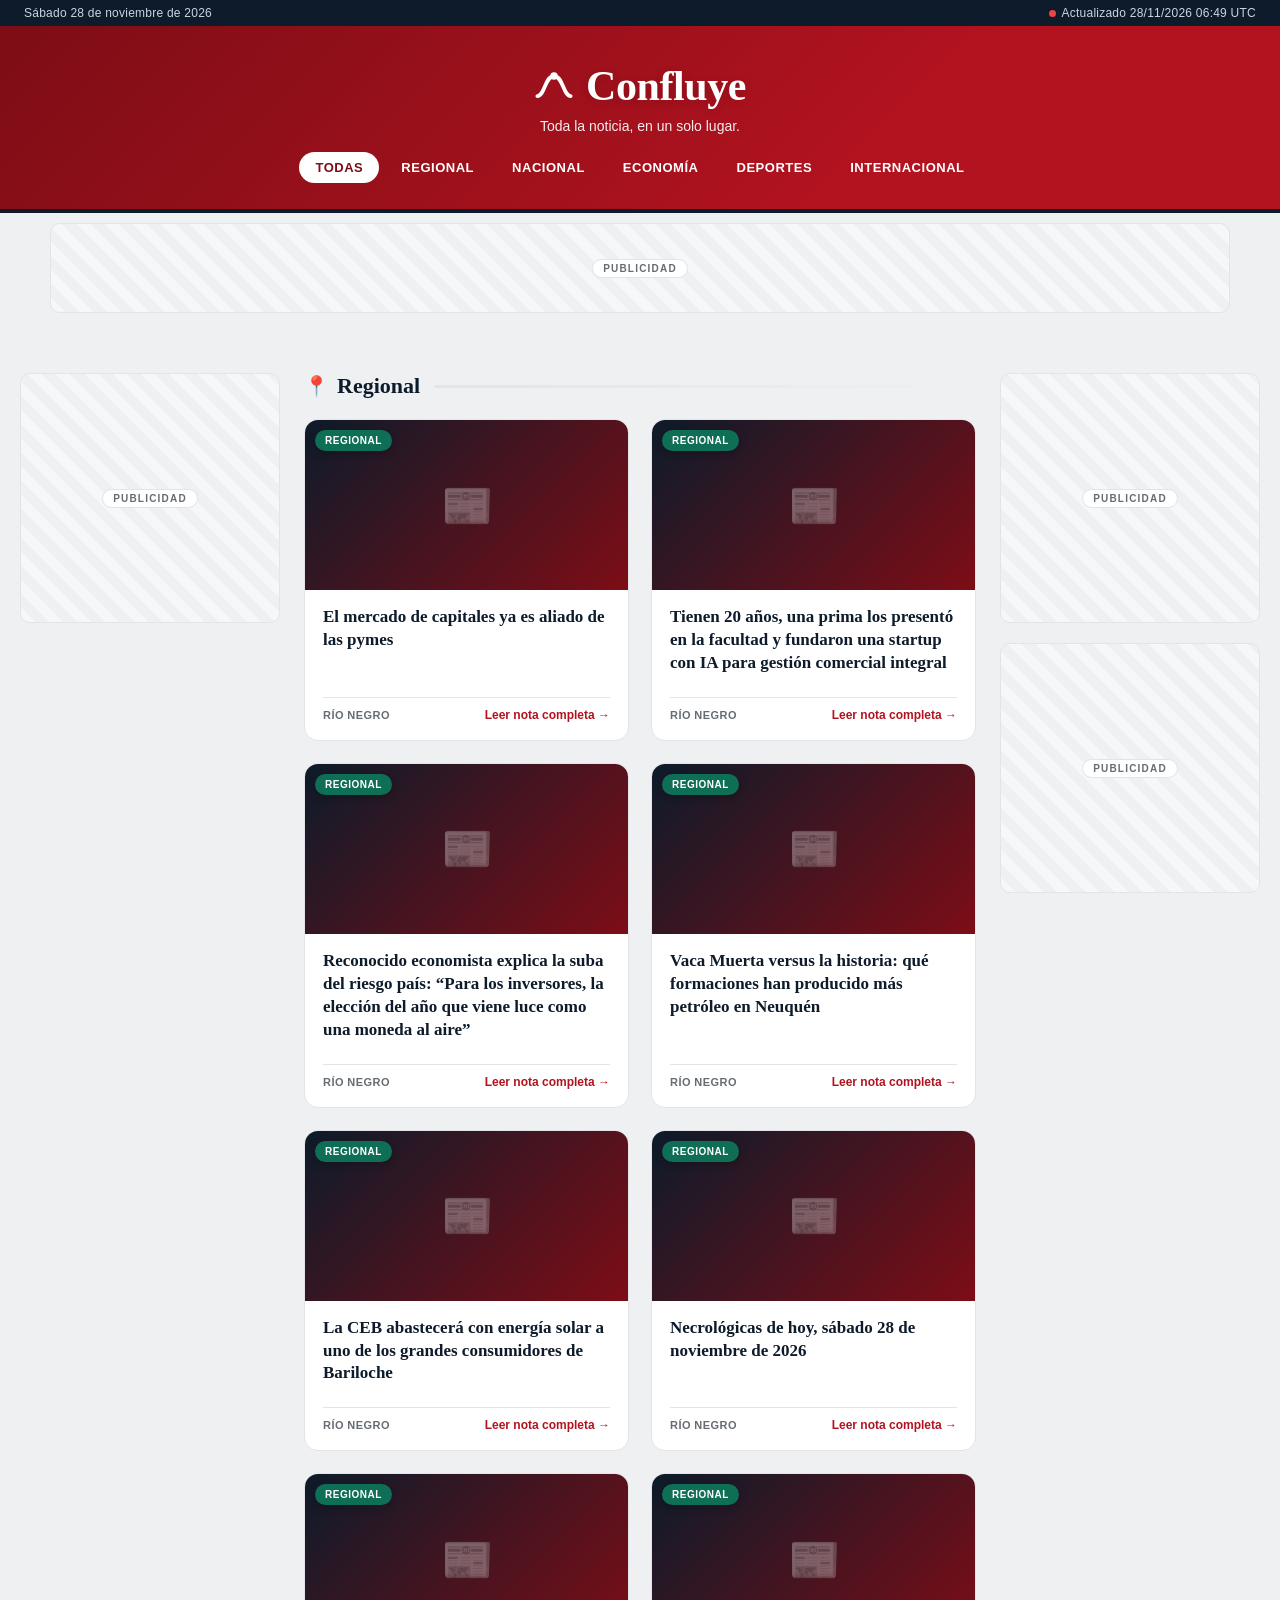
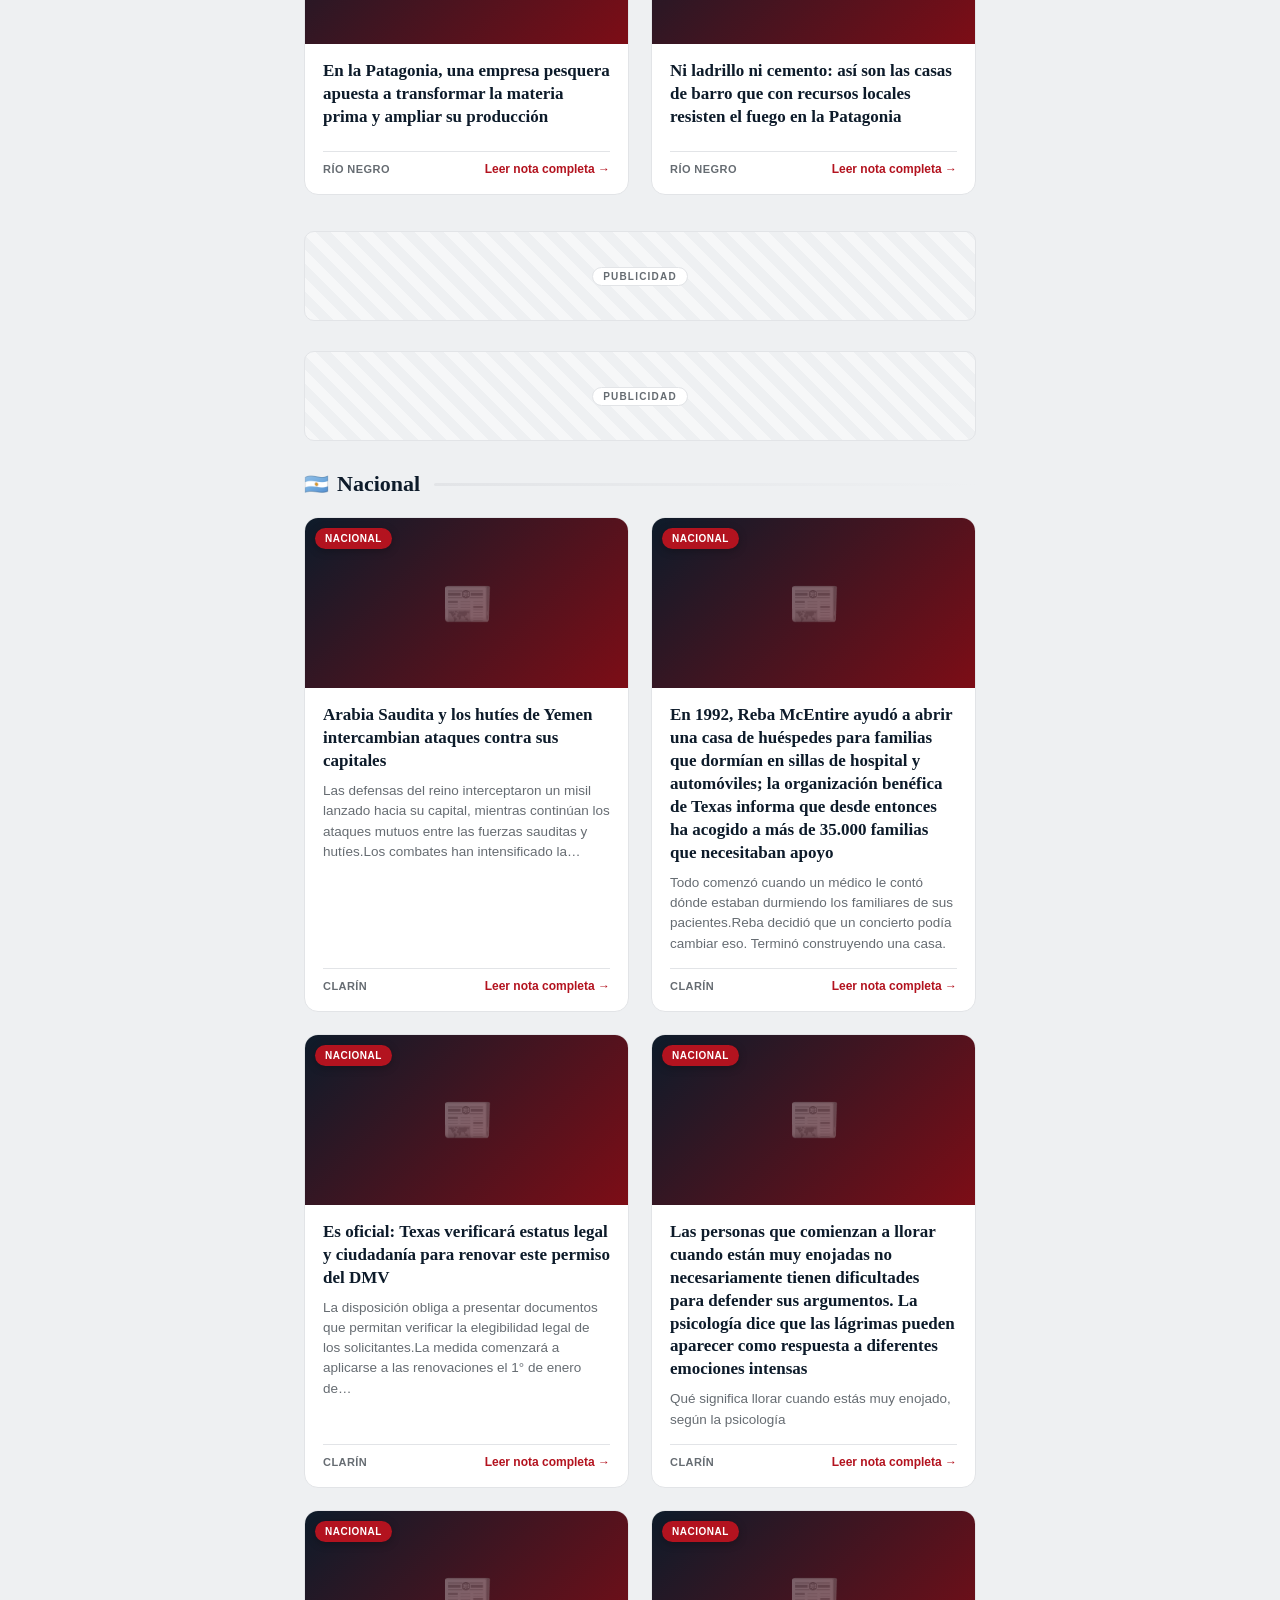
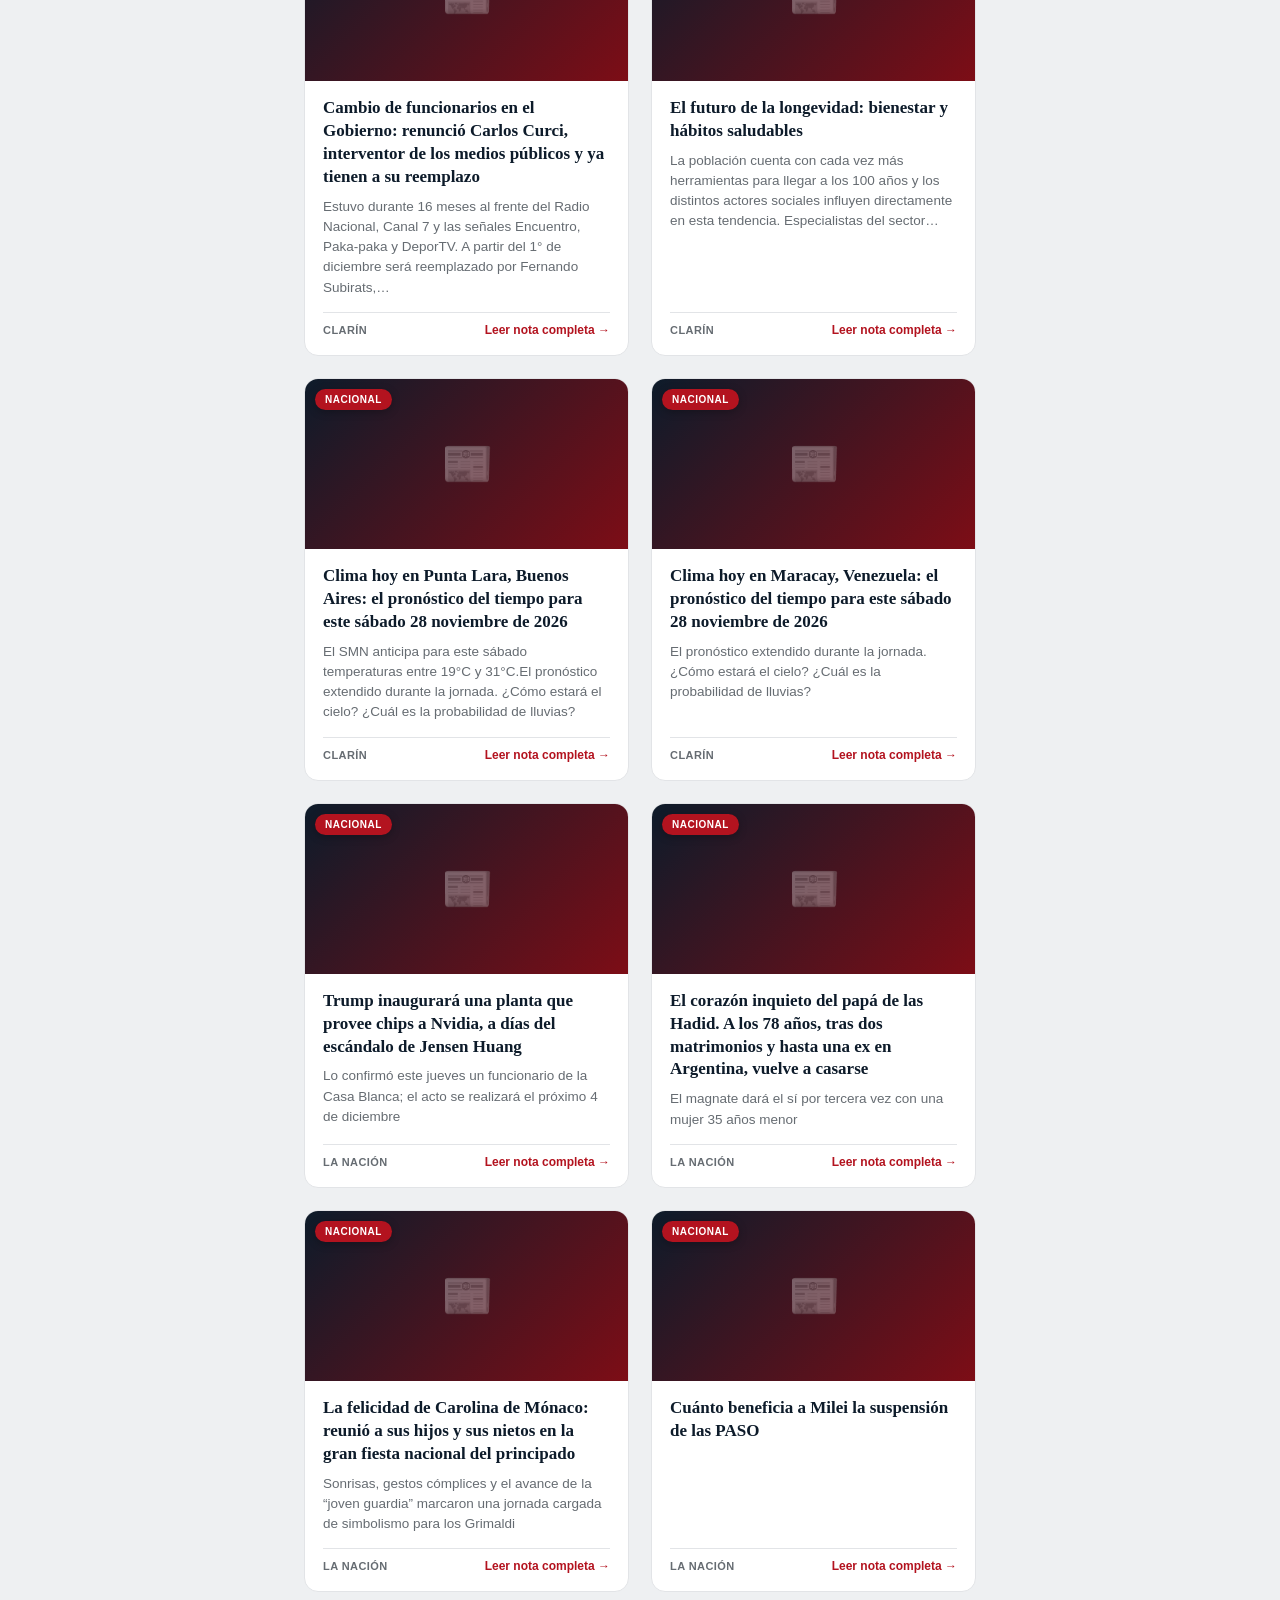
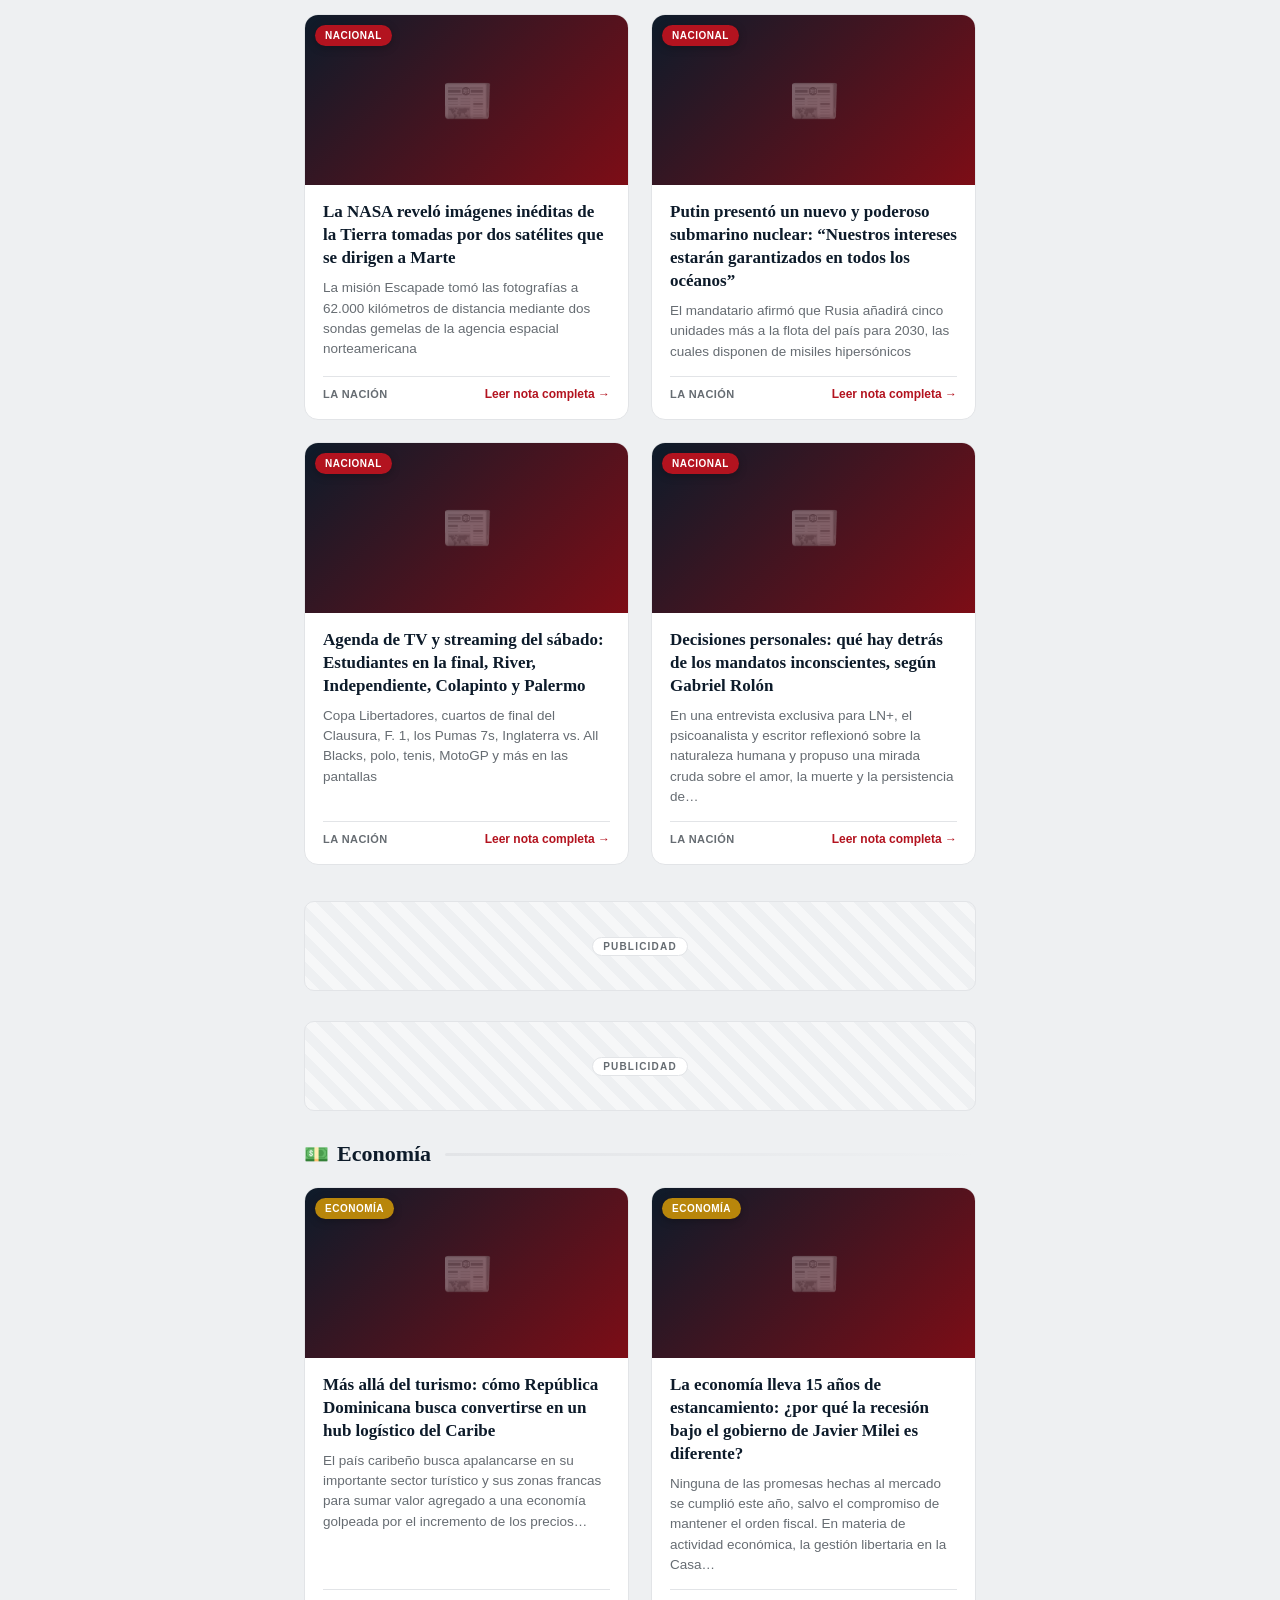
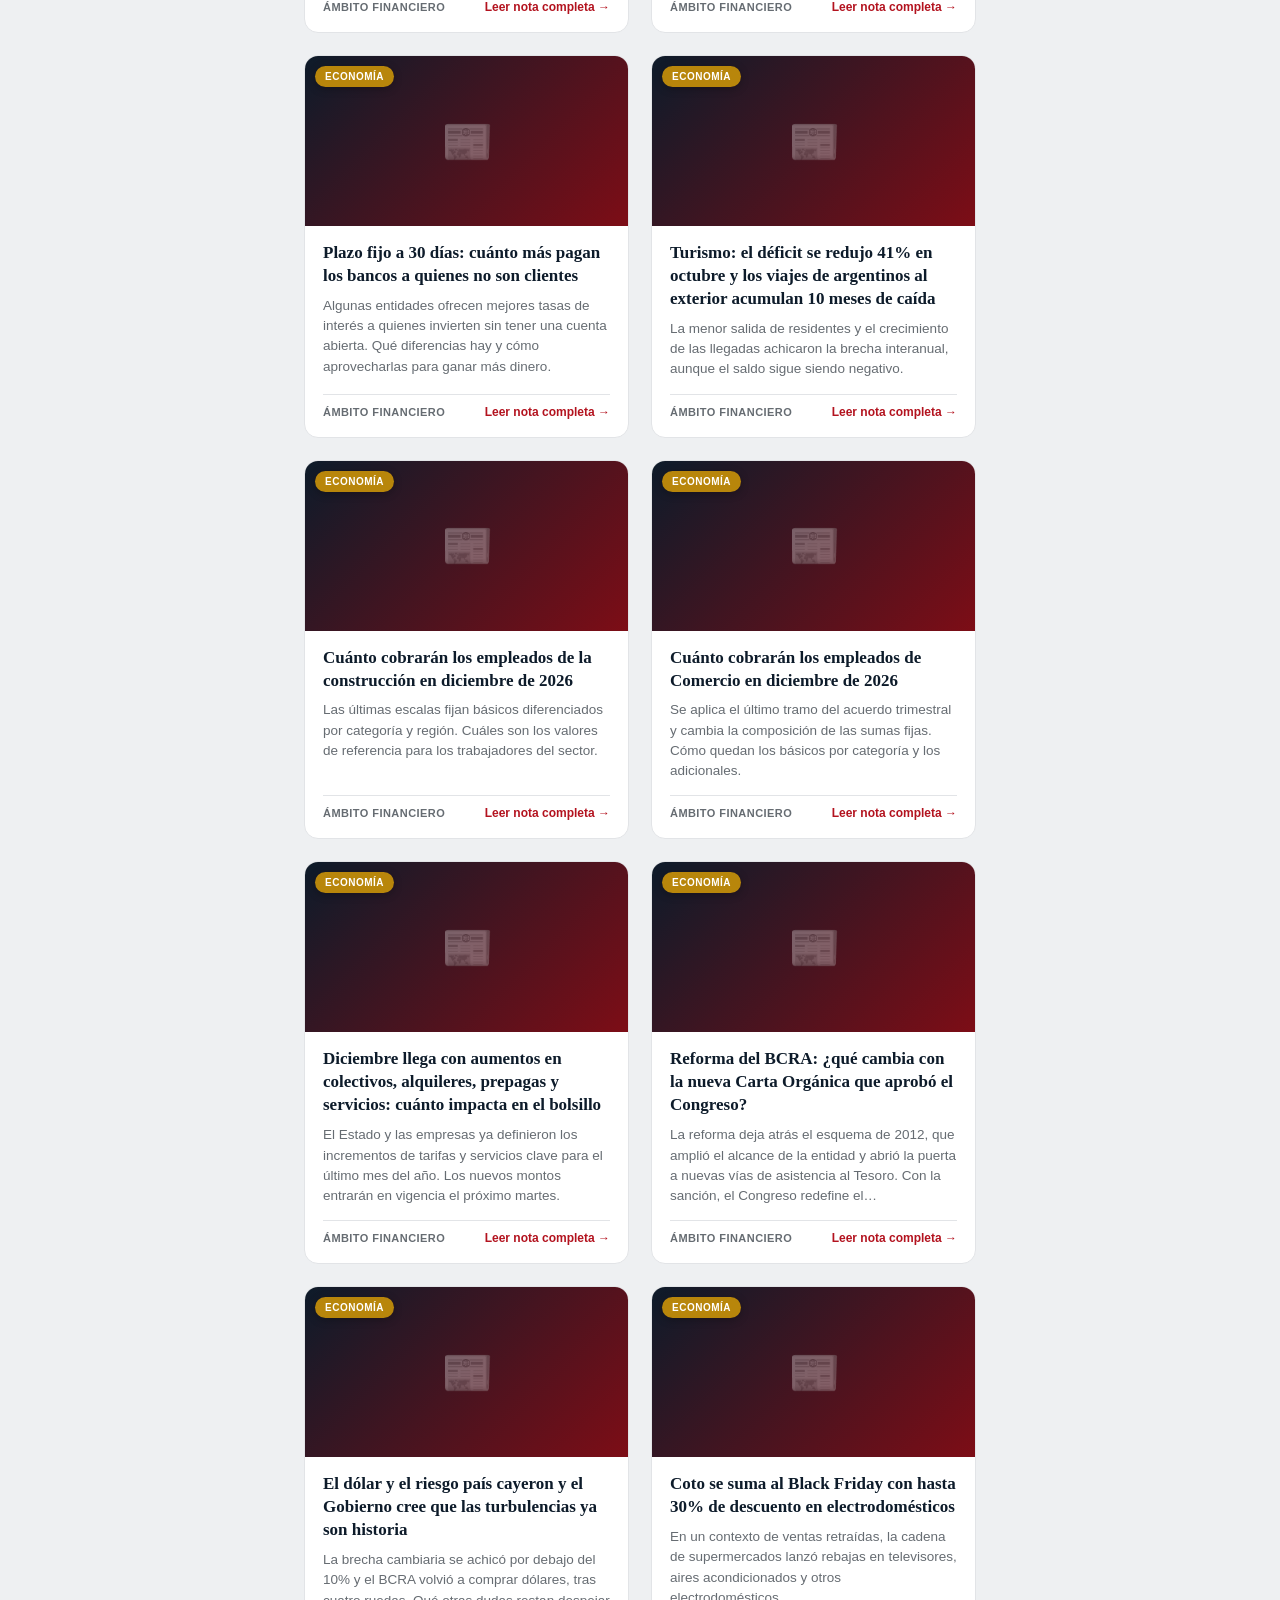
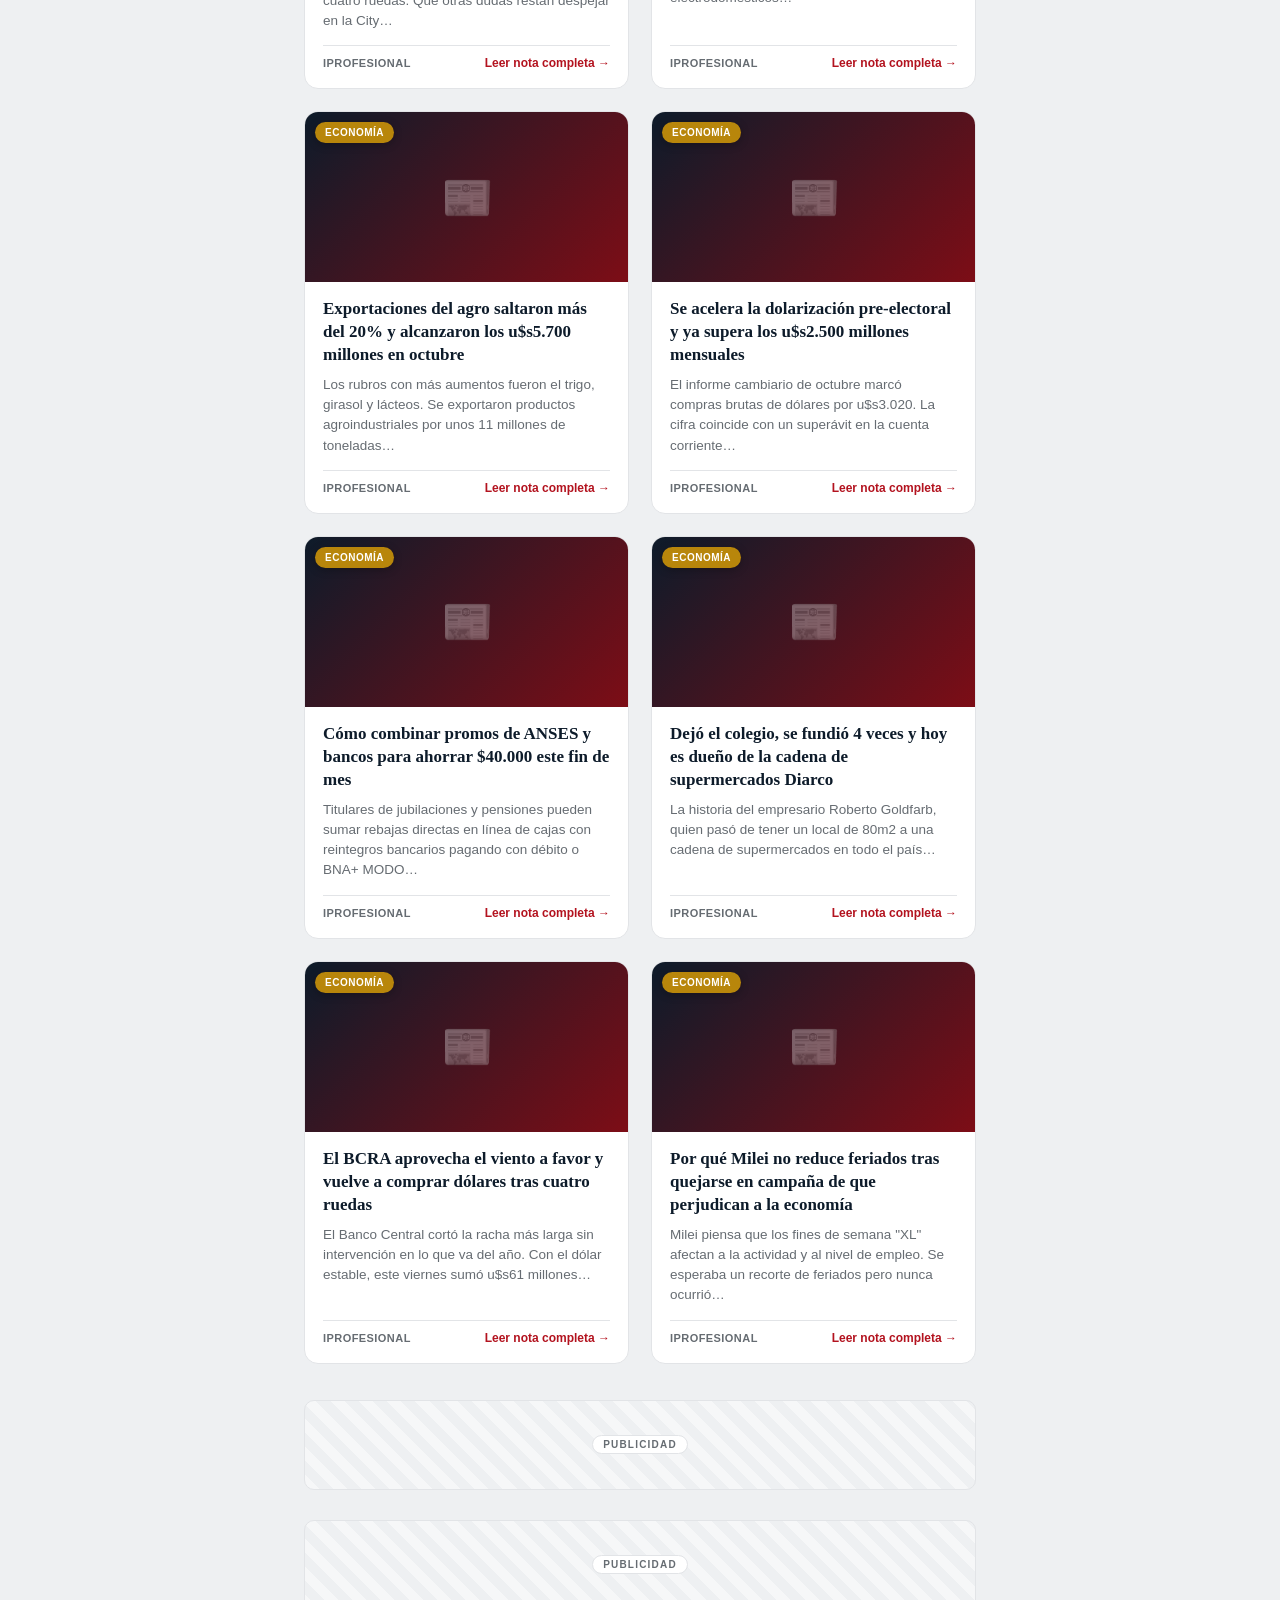
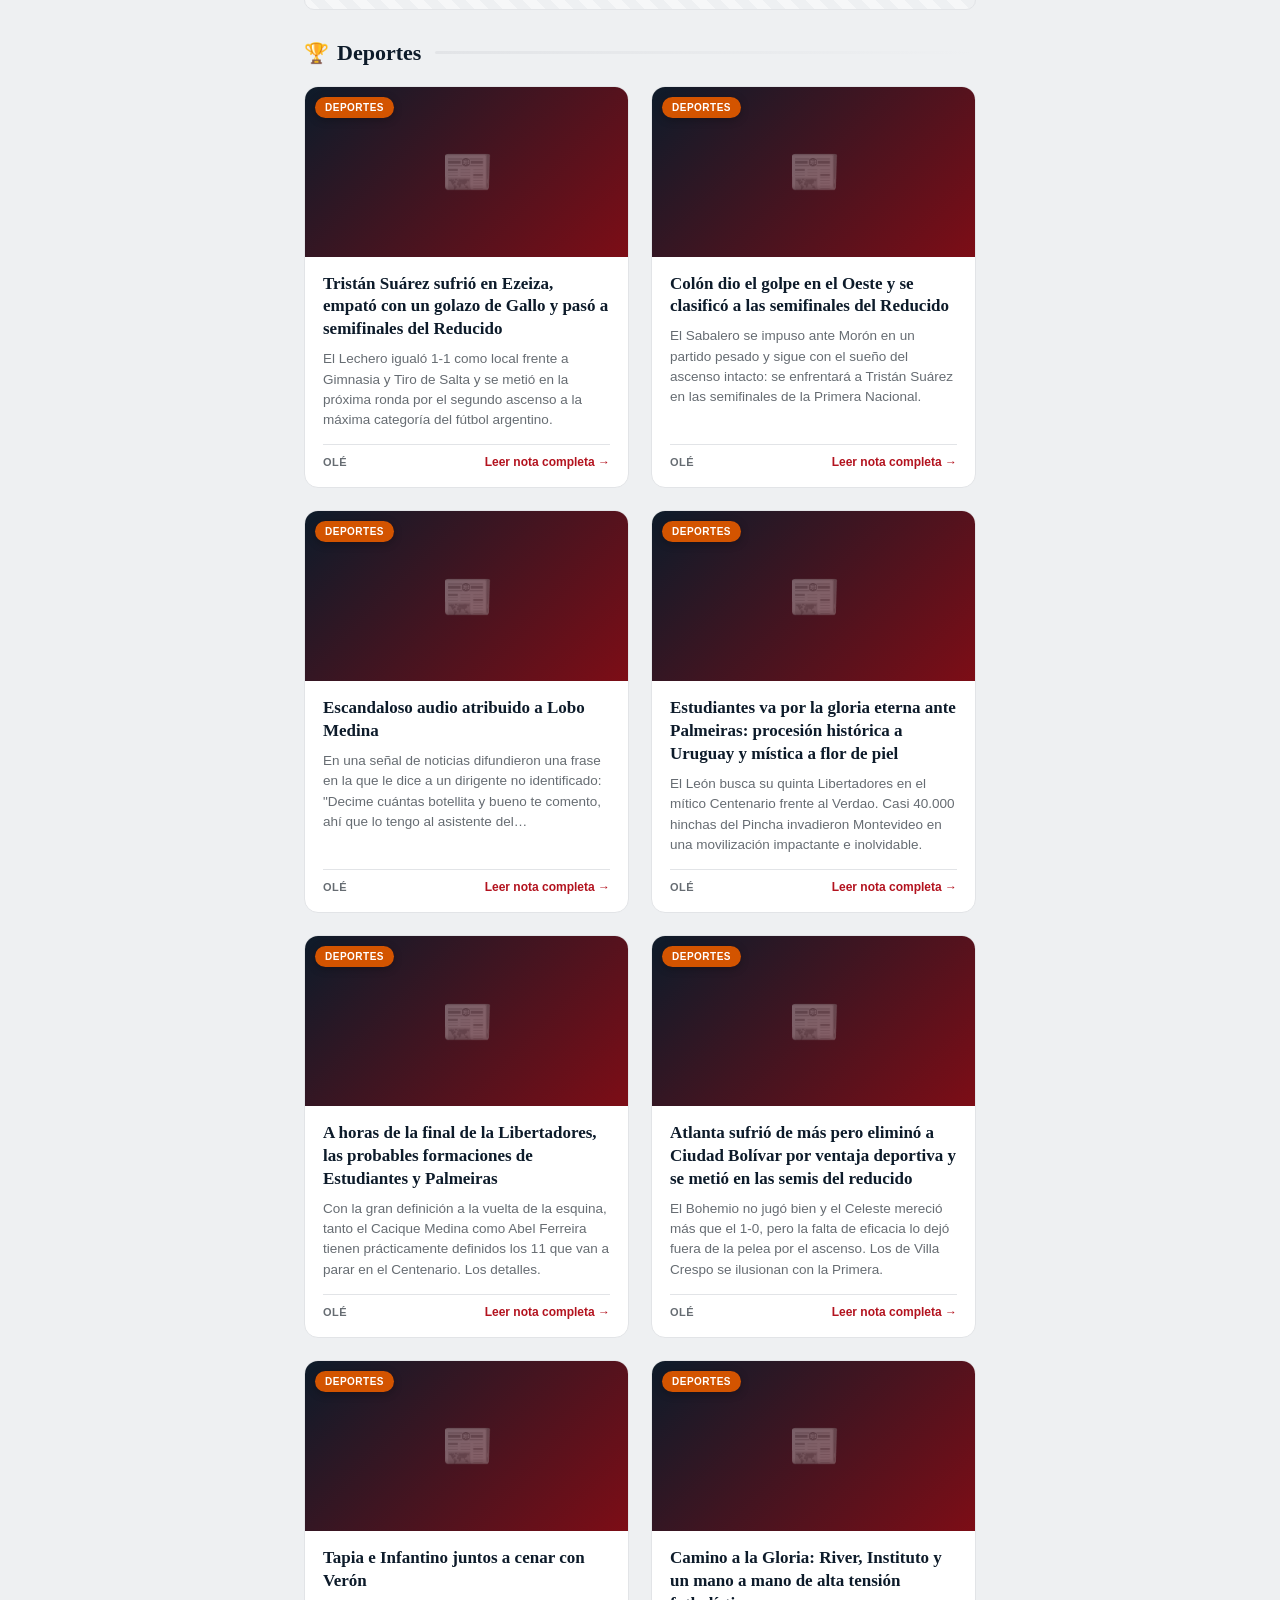
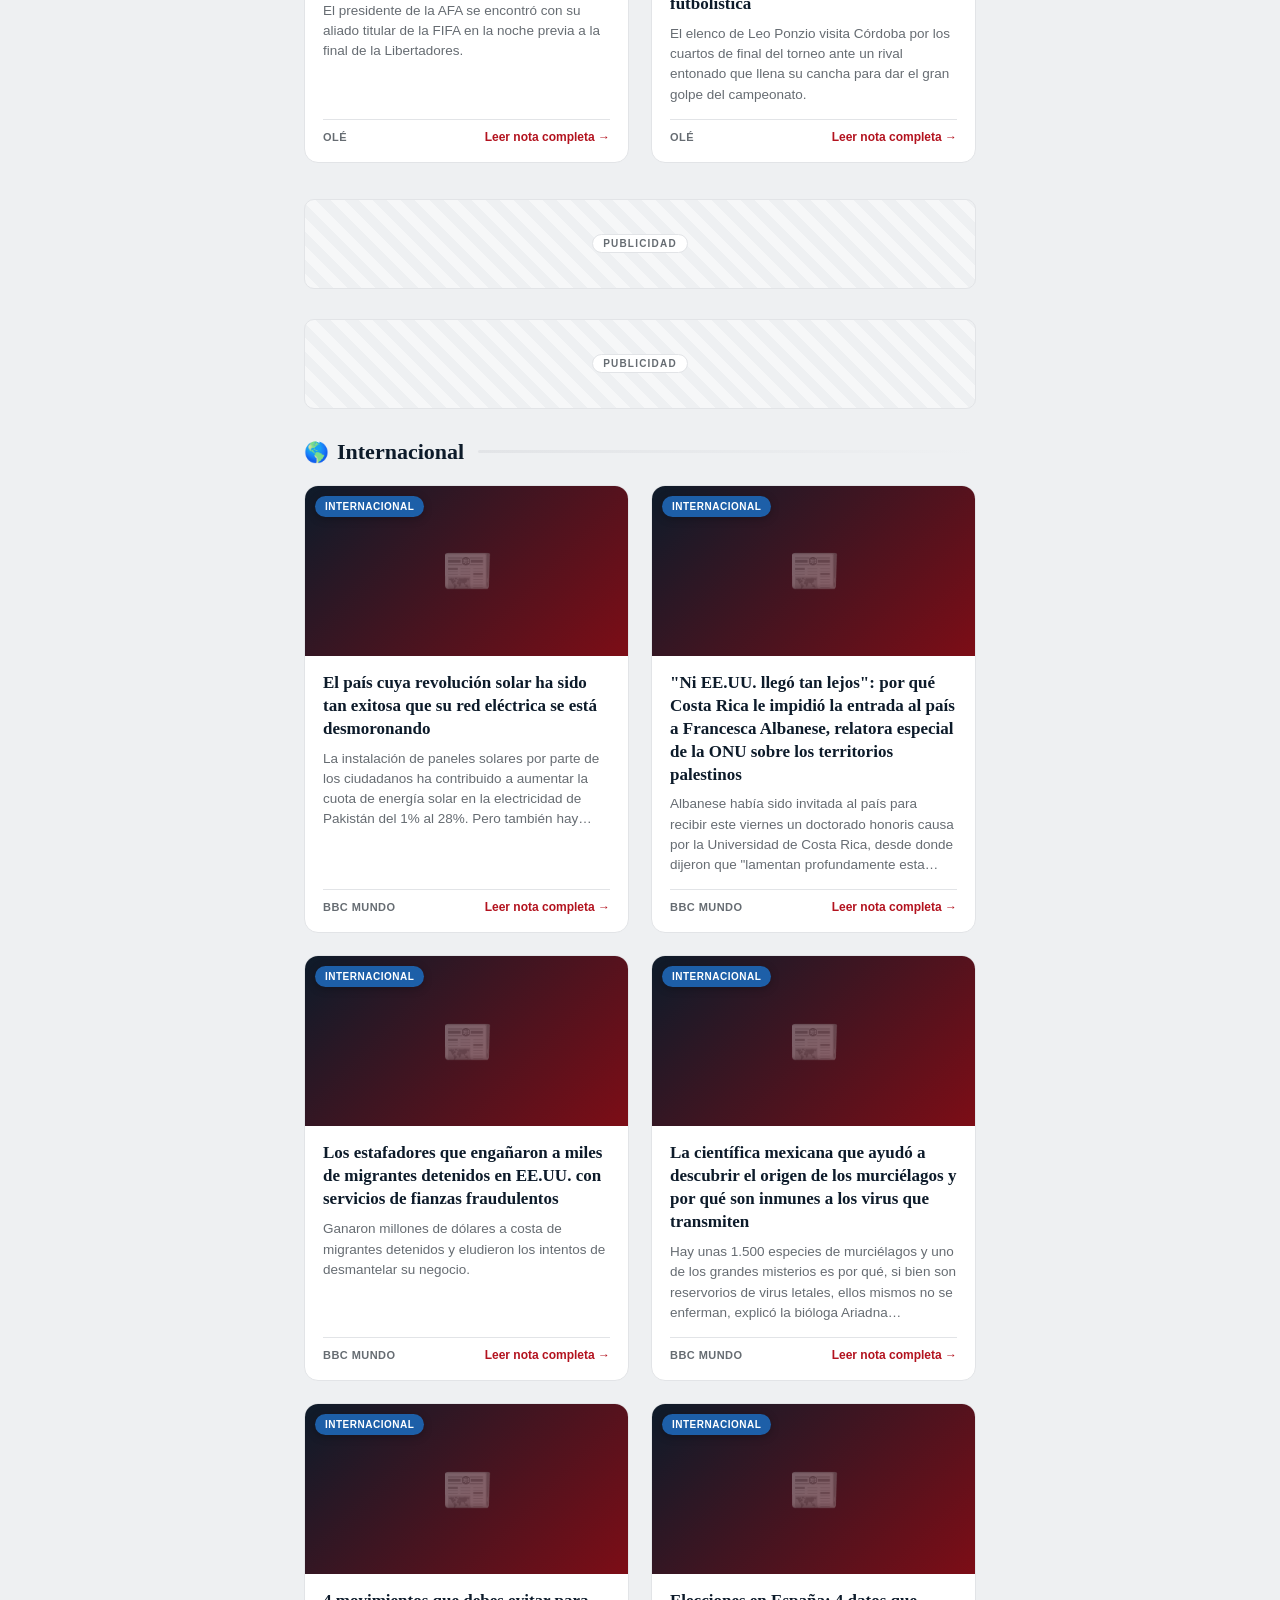
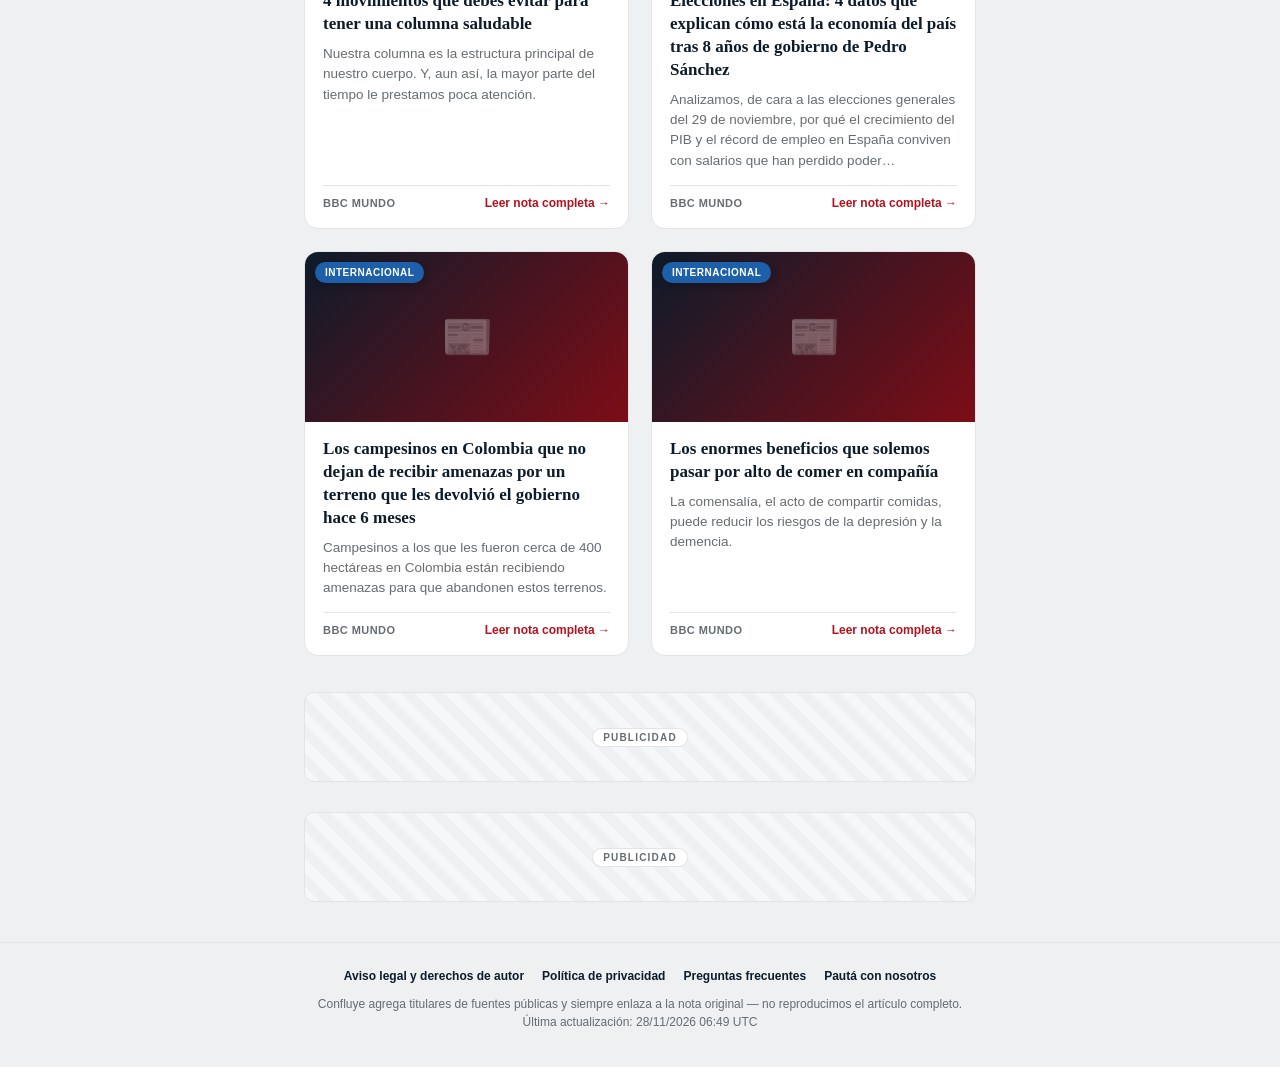
==== commit e0658d39: "deploy: fc3b7f60d7c06379ed24254f4bce9f89e6f49eff" ====
--- a/index.html
+++ b/index.html
@@ -17,8 +17,8 @@
 </head>
 <body>
 <div class="topbar">
-  <span>Viernes 27 de noviembre de 2026</span>
-  <span class="topbar-live"><span class="dot"></span> Actualizado 27/11/2026 23:15 UTC</span>
+  <span>Sábado 28 de noviembre de 2026</span>
+  <span class="topbar-live"><span class="dot"></span> Actualizado 28/11/2026 06:49 UTC</span>
 </div>
 <header class="site-header">
   <div class="brand">
@@ -55,106 +55,106 @@
 <main>
 <section class="category"><div class="category-head"><h2><span class="cat-icon">📍</span>Regional</h2><span class="category-line"></span></div><div class="grid"><article class="card">
       <div class="card-media">
-        <img src="https://www.rionegro.com.ar/wp-content/uploads/2026/11/Diseno-sin-titulo-2026-11-27T200948.808.jpg?w=1200&amp;amp;h=630&amp;amp;crop=1&amp;amp;resize=1200,630" alt="" loading="lazy" onerror="this.parentElement.classList.add('no-img'); this.remove();">
+        <img src="https://www.rionegro.com.ar/wp-content/uploads/2026/11/pymes-petroleo-vaca-muerta-gapp.jpg?w=1200&amp;amp;h=630&amp;amp;crop=1&amp;amp;resize=1200,630" alt="" loading="lazy" onerror="this.parentElement.classList.add('no-img'); this.remove();">
         <span class="badge cat-regional">Regional</span>
       </div>
       <div class="card-body">
-        <h3><a href="https://www.rionegro.com.ar/deportes/la-voy-a-ganar-en-mi-segunda-casa-la-frase-de-barboza-y-la-respuesta-de-carrillo-que-calientan-la-final-de-la-libertadores-4817168/" target="_blank" rel="noopener nofollow">«Voy a ganar mi segunda Libertadores»: la frase de Barboza que tuvo respuesta de Carrillo y calienta la final</a></h3>
+        <h3><a href="https://www.rionegro.com.ar/energia/el-mercado-de-capitales-ya-es-aliado-de-las-pymes-4817301/" target="_blank" rel="noopener nofollow">El mercado de capitales ya es aliado de las pymes</a></h3>
         <p class="summary"></p>
         <div class="meta">
           <span class="source">Río Negro</span>
-          <a class="read-more" href="https://www.rionegro.com.ar/deportes/la-voy-a-ganar-en-mi-segunda-casa-la-frase-de-barboza-y-la-respuesta-de-carrillo-que-calientan-la-final-de-la-libertadores-4817168/" target="_blank" rel="noopener nofollow">Leer nota completa →</a>
-        </div>
-      </div>
-    </article><article class="card">
-      <div class="card-media">
-        <img src="https://www.rionegro.com.ar/wp-content/uploads/2026/11/CHELFORO-INAGURACION-VMOS-Alma-Terzibachian-191-e1795818203387.jpg?w=1200&amp;amp;h=630&amp;amp;crop=1&amp;amp;resize=1200,630" alt="" loading="lazy" onerror="this.parentElement.classList.add('no-img'); this.remove();">
+          <a class="read-more" href="https://www.rionegro.com.ar/energia/el-mercado-de-capitales-ya-es-aliado-de-las-pymes-4817301/" target="_blank" rel="noopener nofollow">Leer nota completa →</a>
+        </div>
+      </div>
+    </article><article class="card">
+      <div class="card-media">
+        <img src="https://www.rionegro.com.ar/wp-content/uploads/2026/11/FINAL_lucio_fran_micol_16x9_v19.jpg.jpeg?w=1200&amp;amp;h=630&amp;amp;crop=1&amp;amp;resize=1200,630" alt="" loading="lazy" onerror="this.parentElement.classList.add('no-img'); this.remove();">
         <span class="badge cat-regional">Regional</span>
       </div>
       <div class="card-body">
-        <h3><a href="https://www.rionegro.com.ar/fotogalerias/en-fotos-vmos-avanza-con-la-infraestructura-electrica-para-impulsar-el-oleoducto-4817152/" target="_blank" rel="noopener nofollow">En fotos | VMOS avanza con la infraestructura eléctrica para impulsar el oleoducto</a></h3>
+        <h3><a href="https://www.rionegro.com.ar/economia/tienen-20-anos-una-prima-los-presento-en-la-facultad-y-fundaron-una-startup-con-ia-para-gestion-comercial-integral/" target="_blank" rel="noopener nofollow">Tienen 20 años, una prima los presentó en la facultad y fundaron una startup con IA para gestión comercial integral</a></h3>
         <p class="summary"></p>
         <div class="meta">
           <span class="source">Río Negro</span>
-          <a class="read-more" href="https://www.rionegro.com.ar/fotogalerias/en-fotos-vmos-avanza-con-la-infraestructura-electrica-para-impulsar-el-oleoducto-4817152/" target="_blank" rel="noopener nofollow">Leer nota completa →</a>
-        </div>
-      </div>
-    </article><article class="card">
-      <div class="card-media">
-        <img src="https://www.rionegro.com.ar/wp-content/uploads/2026/11/BCHE-Facundo-Aplicacion-Museo-Paleontologico-007.JPG-1-e1795719908260.jpeg?w=1200&amp;amp;h=630&amp;amp;crop=1&amp;amp;resize=1200,630" alt="" loading="lazy" onerror="this.parentElement.classList.add('no-img'); this.remove();">
+          <a class="read-more" href="https://www.rionegro.com.ar/economia/tienen-20-anos-una-prima-los-presento-en-la-facultad-y-fundaron-una-startup-con-ia-para-gestion-comercial-integral/" target="_blank" rel="noopener nofollow">Leer nota completa →</a>
+        </div>
+      </div>
+    </article><article class="card">
+      <div class="card-media">
+        <img src="https://www.rionegro.com.ar/wp-content/uploads/2026/11/Rodrigo-Alvarez-alta.jpeg?w=1200&amp;amp;h=630&amp;amp;crop=1&amp;amp;resize=1200,630" alt="" loading="lazy" onerror="this.parentElement.classList.add('no-img'); this.remove();">
         <span class="badge cat-regional">Regional</span>
       </div>
       <div class="card-body">
-        <h3><a href="https://www.rionegro.com.ar/sociedad/paleoaventura-tiene-11-anos-ama-los-fosiles-y-creo-un-mundo-de-juegos-para-descubrir-la-patagonia/" target="_blank" rel="noopener nofollow">Paleoaventura: tiene 11 años, ama los fósiles y creó un mundo de juegos para descubrir la Patagonia</a></h3>
+        <h3><a href="https://www.rionegro.com.ar/economia/reconocido-economista-explica-la-suba-del-riesgo-pais-para-los-inversores-la-eleccion-del-ano-que-viene-luce-como-una-moneda-al-aire/" target="_blank" rel="noopener nofollow">Reconocido economista explica la suba del riesgo país: “Para los inversores, la elección del año que viene luce como una moneda al aire”</a></h3>
         <p class="summary"></p>
         <div class="meta">
           <span class="source">Río Negro</span>
-          <a class="read-more" href="https://www.rionegro.com.ar/sociedad/paleoaventura-tiene-11-anos-ama-los-fosiles-y-creo-un-mundo-de-juegos-para-descubrir-la-patagonia/" target="_blank" rel="noopener nofollow">Leer nota completa →</a>
-        </div>
-      </div>
-    </article><article class="card">
-      <div class="card-media">
-        <img src="https://www.rionegro.com.ar/wp-content/uploads/2026/11/Policia-de-Neuquen-10.jpg?w=1200&amp;amp;h=630&amp;amp;crop=1&amp;amp;resize=1200,630" alt="" loading="lazy" onerror="this.parentElement.classList.add('no-img'); this.remove();">
+          <a class="read-more" href="https://www.rionegro.com.ar/economia/reconocido-economista-explica-la-suba-del-riesgo-pais-para-los-inversores-la-eleccion-del-ano-que-viene-luce-como-una-moneda-al-aire/" target="_blank" rel="noopener nofollow">Leer nota completa →</a>
+        </div>
+      </div>
+    </article><article class="card">
+      <div class="card-media">
+        <img src="https://www.rionegro.com.ar/wp-content/uploads/2026/11/YPF-Yacimiento-La-Angostura-Sur-MES_1184-e1795718977945.jpg?w=1200&amp;amp;h=630&amp;amp;crop=1&amp;amp;resize=1200,630" alt="" loading="lazy" onerror="this.parentElement.classList.add('no-img'); this.remove();">
         <span class="badge cat-regional">Regional</span>
       </div>
       <div class="card-body">
-        <h3><a href="https://www.rionegro.com.ar/justicia/imputaron-a-una-mujer-acusada-de-intentar-matar-a-punaladas-a-su-hermano-en-neuquen-4817119/" target="_blank" rel="noopener nofollow">Imputaron a una mujer acusada de intentar matar a puñaladas a su hermano en Neuquén</a></h3>
+        <h3><a href="https://www.rionegro.com.ar/energia/vaca-muerta-versus-la-historia-que-formaciones-han-producido-mas-petroleo-en-neuquen/" target="_blank" rel="noopener nofollow">Vaca Muerta versus la historia: qué formaciones han producido más petróleo en Neuquén</a></h3>
         <p class="summary"></p>
         <div class="meta">
           <span class="source">Río Negro</span>
-          <a class="read-more" href="https://www.rionegro.com.ar/justicia/imputaron-a-una-mujer-acusada-de-intentar-matar-a-punaladas-a-su-hermano-en-neuquen-4817119/" target="_blank" rel="noopener nofollow">Leer nota completa →</a>
-        </div>
-      </div>
-    </article><article class="card">
-      <div class="card-media">
-        <img src="https://www.rionegro.com.ar/wp-content/uploads/2026/10/Facu-Isa.jpg?w=1200&amp;amp;h=630&amp;amp;crop=1&amp;amp;resize=1200,630" alt="" loading="lazy" onerror="this.parentElement.classList.add('no-img'); this.remove();">
+          <a class="read-more" href="https://www.rionegro.com.ar/energia/vaca-muerta-versus-la-historia-que-formaciones-han-producido-mas-petroleo-en-neuquen/" target="_blank" rel="noopener nofollow">Leer nota completa →</a>
+        </div>
+      </div>
+    </article><article class="card">
+      <div class="card-media">
+        <img src="https://www.rionegro.com.ar/wp-content/uploads/2020/05/planta-depuradora.jpeg?w=1200&amp;amp;h=630&amp;amp;crop=1&amp;amp;resize=1200,630" alt="" loading="lazy" onerror="this.parentElement.classList.add('no-img'); this.remove();">
         <span class="badge cat-regional">Regional</span>
       </div>
       <div class="card-body">
-        <h3><a href="https://www.rionegro.com.ar/deportes/los-pumas-con-formacion-confirmada-para-enfrentar-a-escocia-en-twickenham-4816885/" target="_blank" rel="noopener nofollow">Los Pumas con formación confirmada para enfrentar a Escocia en Twickenham</a></h3>
+        <h3><a href="https://www.rionegro.com.ar/politica/la-ceb-abastecera-parte-del-consumo-electrico-de-la-planta-depuradora-con-energia-solar/" target="_blank" rel="noopener nofollow">La CEB abastecerá con energía solar a uno de los grandes consumidores de Bariloche</a></h3>
         <p class="summary"></p>
         <div class="meta">
           <span class="source">Río Negro</span>
-          <a class="read-more" href="https://www.rionegro.com.ar/deportes/los-pumas-con-formacion-confirmada-para-enfrentar-a-escocia-en-twickenham-4816885/" target="_blank" rel="noopener nofollow">Leer nota completa →</a>
-        </div>
-      </div>
-    </article><article class="card">
-      <div class="card-media">
-        <img src="https://www.rionegro.com.ar/wp-content/uploads/2026/11/10986265_1-1.jpg?w=1200&amp;amp;h=630&amp;amp;crop=1&amp;amp;resize=1200,630" alt="" loading="lazy" onerror="this.parentElement.classList.add('no-img'); this.remove();">
+          <a class="read-more" href="https://www.rionegro.com.ar/politica/la-ceb-abastecera-parte-del-consumo-electrico-de-la-planta-depuradora-con-energia-solar/" target="_blank" rel="noopener nofollow">Leer nota completa →</a>
+        </div>
+      </div>
+    </article><article class="card">
+      <div class="card-media">
+        <img src="https://www.rionegro.com.ar/wp-content/uploads/2026/11/luto.jpeg?w=1200&amp;amp;h=630&amp;amp;crop=1&amp;amp;resize=1200,630" alt="" loading="lazy" onerror="this.parentElement.classList.add('no-img'); this.remove();">
         <span class="badge cat-regional">Regional</span>
       </div>
       <div class="card-body">
-        <h3><a href="https://www.rionegro.com.ar/economia/la-demanda-de-dolares-crece-pese-a-la-mejora-del-riesgo-pais-4817100/" target="_blank" rel="noopener nofollow">La demanda de dólares crece pese a la mejora del riesgo país</a></h3>
+        <h3><a href="https://www.rionegro.com.ar/servicios/necrologicas-de-hoy-sabado-28-de-noviembre-de-2026/" target="_blank" rel="noopener nofollow">Necrológicas de hoy, sábado 28 de noviembre de 2026</a></h3>
         <p class="summary"></p>
         <div class="meta">
           <span class="source">Río Negro</span>
-          <a class="read-more" href="https://www.rionegro.com.ar/economia/la-demanda-de-dolares-crece-pese-a-la-mejora-del-riesgo-pais-4817100/" target="_blank" rel="noopener nofollow">Leer nota completa →</a>
-        </div>
-      </div>
-    </article><article class="card">
-      <div class="card-media">
-        <img src="https://www.rionegro.com.ar/wp-content/uploads/2026/11/form.jpg?w=1200&amp;amp;h=630&amp;amp;crop=1&amp;amp;resize=1200,630" alt="" loading="lazy" onerror="this.parentElement.classList.add('no-img'); this.remove();">
+          <a class="read-more" href="https://www.rionegro.com.ar/servicios/necrologicas-de-hoy-sabado-28-de-noviembre-de-2026/" target="_blank" rel="noopener nofollow">Leer nota completa →</a>
+        </div>
+      </div>
+    </article><article class="card">
+      <div class="card-media">
+        <img src="https://www.rionegro.com.ar/wp-content/uploads/2026/11/RN-87.jpg?w=1200&amp;amp;h=630&amp;amp;crop=1&amp;amp;resize=1200,630" alt="" loading="lazy" onerror="this.parentElement.classList.add('no-img'); this.remove();">
         <span class="badge cat-regional">Regional</span>
       </div>
       <div class="card-body">
-        <h3><a href="https://www.rionegro.com.ar/deportes/carlos-sainz-cruzo-a-colapinto-en-el-gp-qatar-y-lo-advirtio-voy-a-tener-que-hablar-con-el-4817094/" target="_blank" rel="noopener nofollow">Carlos Sainz cruzó a Colapinto en el GP Qatar y lo advirtió: «Voy a tener que hablar con él»</a></h3>
+        <h3><a href="https://www.rionegro.com.ar/rural/en-la-patagonia-una-empresa-pesquera-apuesta-a-transformar-la-materia-prima-y-ampliar-su-produccion/" target="_blank" rel="noopener nofollow">En la Patagonia, una empresa pesquera apuesta a transformar la materia prima y ampliar su producción</a></h3>
         <p class="summary"></p>
         <div class="meta">
           <span class="source">Río Negro</span>
-          <a class="read-more" href="https://www.rionegro.com.ar/deportes/carlos-sainz-cruzo-a-colapinto-en-el-gp-qatar-y-lo-advirtio-voy-a-tener-que-hablar-con-el-4817094/" target="_blank" rel="noopener nofollow">Leer nota completa →</a>
-        </div>
-      </div>
-    </article><article class="card">
-      <div class="card-media">
-        <img src="https://www.rionegro.com.ar/wp-content/uploads/2026/11/ANSES-calendario-pagos.jpg?w=1200&amp;amp;h=630&amp;amp;crop=1&amp;amp;resize=1200,630" alt="" loading="lazy" onerror="this.parentElement.classList.add('no-img'); this.remove();">
+          <a class="read-more" href="https://www.rionegro.com.ar/rural/en-la-patagonia-una-empresa-pesquera-apuesta-a-transformar-la-materia-prima-y-ampliar-su-produccion/" target="_blank" rel="noopener nofollow">Leer nota completa →</a>
+        </div>
+      </div>
+    </article><article class="card">
+      <div class="card-media">
+        <img src="https://www.rionegro.com.ar/wp-content/uploads/2026/11/WhatsApp-Image-2026-11-26-at-11.37.36-1.jpg?w=1200&amp;amp;h=630&amp;amp;crop=1&amp;amp;resize=1200,630" alt="" loading="lazy" onerror="this.parentElement.classList.add('no-img'); this.remove();">
         <span class="badge cat-regional">Regional</span>
       </div>
       <div class="card-body">
-        <h3><a href="https://www.rionegro.com.ar/servicios/anses-que-pasa-con-el-calendario-de-pagos-esta-semana-antes-del-aguinaldo-4817085/" target="_blank" rel="noopener nofollow">ANSES confirmó cuándo empiezan los pagos de diciembre 2026: calendario para jubilados y titulares de PNC</a></h3>
+        <h3><a href="https://www.rionegro.com.ar/sociedad/ni-ladrillo-ni-cemento-asi-son-las-casas-de-barro-que-con-recursos-locales-resisten-el-fuego-en-la-patagonia/" target="_blank" rel="noopener nofollow">Ni ladrillo ni cemento: así son las casas de barro que con recursos locales resisten el fuego en la Patagonia</a></h3>
         <p class="summary"></p>
         <div class="meta">
           <span class="source">Río Negro</span>
-          <a class="read-more" href="https://www.rionegro.com.ar/servicios/anses-que-pasa-con-el-calendario-de-pagos-esta-semana-antes-del-aguinaldo-4817085/" target="_blank" rel="noopener nofollow">Leer nota completa →</a>
+          <a class="read-more" href="https://www.rionegro.com.ar/sociedad/ni-ladrillo-ni-cemento-asi-son-las-casas-de-barro-que-con-recursos-locales-resisten-el-fuego-en-la-patagonia/" target="_blank" rel="noopener nofollow">Leer nota completa →</a>
         </div>
       </div>
     </article></div></section>
@@ -180,210 +180,210 @@
 </div>
 <section class="category"><div class="category-head"><h2><span class="cat-icon">🇦🇷</span>Nacional</h2><span class="category-line"></span></div><div class="grid"><article class="card">
       <div class="card-media">
-        <img src="https://www.clarin.com/img/2026/09/03/opG8cy99-_1200x630__1.jpg" alt="" loading="lazy" onerror="this.parentElement.classList.add('no-img'); this.remove();">
-        <span class="badge cat-nacional">Nacional</span>
-      </div>
-      <div class="card-body">
-        <h3><a href="https://www.clarin.com/estados-unidos/ejercito-de-eeuu-dispara-contra-una-nave-que-intentaba-romper-el-bloqueo-sobre-puertos-iranies_0_5VYPCml36n.html" target="_blank" rel="noopener nofollow">Ejército de EEUU dispara contra una nave que intentaba romper el bloqueo sobre puertos iraníes</a></h3>
-        <p class="summary">Fuerzas estadounidenses desactivaron una embarcación con bandera extranjera que intentaba romper el cerco naval en puertos de Irán.El bloqueo, iniciado en julio, ha afectado a…</p>
+        <img src="https://www.clarin.com/img/2026/09/03/SdD3Jbupq_1200x630__1.jpg" alt="" loading="lazy" onerror="this.parentElement.classList.add('no-img'); this.remove();">
+        <span class="badge cat-nacional">Nacional</span>
+      </div>
+      <div class="card-body">
+        <h3><a href="https://www.clarin.com/estados-unidos/arabia-saudita-y-los-huties-de-yemen-intercambian-ataques-contra-sus-capitales_0_CxA6sTotUU.html" target="_blank" rel="noopener nofollow">Arabia Saudita y los hutíes de Yemen intercambian ataques contra sus capitales</a></h3>
+        <p class="summary">Las defensas del reino interceptaron un misil lanzado hacia su capital, mientras continúan los ataques mutuos entre las fuerzas sauditas y hutíes.Los combates han intensificado la…</p>
         <div class="meta">
           <span class="source">Clarín</span>
-          <a class="read-more" href="https://www.clarin.com/estados-unidos/ejercito-de-eeuu-dispara-contra-una-nave-que-intentaba-romper-el-bloqueo-sobre-puertos-iranies_0_5VYPCml36n.html" target="_blank" rel="noopener nofollow">Leer nota completa →</a>
-        </div>
-      </div>
-    </article><article class="card">
-      <div class="card-media">
-        <img src="https://www.clarin.com/img/2020/09/01/rX73bpwcD_1200x630__1.jpg" alt="" loading="lazy" onerror="this.parentElement.classList.add('no-img'); this.remove();">
-        <span class="badge cat-nacional">Nacional</span>
-      </div>
-      <div class="card-body">
-        <h3><a href="https://www.clarin.com/loterias-y-quinielas/quiniela-santa-fe-resultado-sorteo-vespertina-hoy-viernes-27-noviembre_0_ZbZoaQ6nIl.html" target="_blank" rel="noopener nofollow">Quiniela de Santa Fe: resultado del sorteo de la Vespertina de hoy, viernes 27 de noviembre</a></h3>
-        <p class="summary">Conocé los números ganadores, cuáles salieron hoy a la cabeza y todo lo que necesitás saber.</p>
+          <a class="read-more" href="https://www.clarin.com/estados-unidos/arabia-saudita-y-los-huties-de-yemen-intercambian-ataques-contra-sus-capitales_0_CxA6sTotUU.html" target="_blank" rel="noopener nofollow">Leer nota completa →</a>
+        </div>
+      </div>
+    </article><article class="card">
+      <div class="card-media">
+        <img src="https://www.clarin.com/img/2026/10/27/cLxl8sDBZ_1200x630__1.jpg" alt="" loading="lazy" onerror="this.parentElement.classList.add('no-img'); this.remove();">
+        <span class="badge cat-nacional">Nacional</span>
+      </div>
+      <div class="card-body">
+        <h3><a href="https://www.clarin.com/estados-unidos/1992-reba-mcentire-ayudo-abrir-casa-huespedes-familias-dormian-sillas-hospital-automoviles-organizacion-benefica-texas-informa-entonces-acogido-35000-familias-necesitaban-apoyo_0_eUPvfC0yB0.html" target="_blank" rel="noopener nofollow">En 1992, Reba McEntire ayudó a abrir una casa de huéspedes para familias que dormían en sillas de hospital y automóviles; la organización benéfica de Texas informa que desde entonces ha acogido a más de 35.000 familias que necesitaban apoyo</a></h3>
+        <p class="summary">Todo comenzó cuando un médico le contó dónde estaban durmiendo los familiares de sus pacientes.Reba decidió que un concierto podía cambiar eso. Terminó construyendo una casa.</p>
         <div class="meta">
           <span class="source">Clarín</span>
-          <a class="read-more" href="https://www.clarin.com/loterias-y-quinielas/quiniela-santa-fe-resultado-sorteo-vespertina-hoy-viernes-27-noviembre_0_ZbZoaQ6nIl.html" target="_blank" rel="noopener nofollow">Leer nota completa →</a>
-        </div>
-      </div>
-    </article><article class="card">
-      <div class="card-media">
-        <img src="https://www.clarin.com/img/2026/11/27/c8JZq9Ggoh_1200x630__1.jpg" alt="" loading="lazy" onerror="this.parentElement.classList.add('no-img'); this.remove();">
-        <span class="badge cat-nacional">Nacional</span>
-      </div>
-      <div class="card-body">
-        <h3><a href="https://www.clarin.com/internacional/tragedia-pakistan-muertos-derrumbe-edificio-buscan-personas-escombros_0_iu8fThtM9j.html" target="_blank" rel="noopener nofollow">Tragedia en Pakistán: al menos ocho muertos tras el derrumbe de un edificio y buscan a diez personas entre los escombros</a></h3>
-        <p class="summary">El edificio de seis pisos se derrumbó mientras estaba en construcción en la ciudad de Karachi. Los equipos de emergencia continúan las tareas de rescate entre los escombros, donde…</p>
+          <a class="read-more" href="https://www.clarin.com/estados-unidos/1992-reba-mcentire-ayudo-abrir-casa-huespedes-familias-dormian-sillas-hospital-automoviles-organizacion-benefica-texas-informa-entonces-acogido-35000-familias-necesitaban-apoyo_0_eUPvfC0yB0.html" target="_blank" rel="noopener nofollow">Leer nota completa →</a>
+        </div>
+      </div>
+    </article><article class="card">
+      <div class="card-media">
+        <img src="https://www.clarin.com/img/2026/11/27/M0i8EVrAHr_1200x630__1.jpg" alt="" loading="lazy" onerror="this.parentElement.classList.add('no-img'); this.remove();">
+        <span class="badge cat-nacional">Nacional</span>
+      </div>
+      <div class="card-body">
+        <h3><a href="https://www.clarin.com/estados-unidos/oficial-texas-verificara-estatus-legal-ciudadania-renovar-permiso-dmv_0_XzKvqn7Et6.html" target="_blank" rel="noopener nofollow">Es oficial: Texas verificará estatus legal y ciudadanía para renovar este permiso del DMV</a></h3>
+        <p class="summary">La disposición obliga a presentar documentos que permitan verificar la elegibilidad legal de los solicitantes.La medida comenzará a aplicarse a las renovaciones el 1° de enero de…</p>
         <div class="meta">
           <span class="source">Clarín</span>
-          <a class="read-more" href="https://www.clarin.com/internacional/tragedia-pakistan-muertos-derrumbe-edificio-buscan-personas-escombros_0_iu8fThtM9j.html" target="_blank" rel="noopener nofollow">Leer nota completa →</a>
-        </div>
-      </div>
-    </article><article class="card">
-      <div class="card-media">
-        <img src="https://www.clarin.com/img/2026/11/27/l-QiuM5R4_1200x630__1.jpg" alt="" loading="lazy" onerror="this.parentElement.classList.add('no-img'); this.remove();">
-        <span class="badge cat-nacional">Nacional</span>
-      </div>
-      <div class="card-body">
-        <h3><a href="https://www.clarin.com/deportes/cacique-medina-dt-estudiantes-chance-inscribir-nombre-historia-claro-jugarle-palmeiras_0_MIJHravcqE.html" target="_blank" rel="noopener nofollow">Cacique Medina, el DT de Estudiantes que está ante la chance de inscribir su nombre en la historia: &quot;Tenemos muy claro cómo jugarle a Palmeiras&quot;</a></h3>
-        <p class="summary">El entrenador uruguayo aseguró que tiene definido el plan para medirse ante Palmeiras tras analizarlo minuciosamente desde el 24 de octubre.Aunque ya les comunicó los once…</p>
+          <a class="read-more" href="https://www.clarin.com/estados-unidos/oficial-texas-verificara-estatus-legal-ciudadania-renovar-permiso-dmv_0_XzKvqn7Et6.html" target="_blank" rel="noopener nofollow">Leer nota completa →</a>
+        </div>
+      </div>
+    </article><article class="card">
+      <div class="card-media">
+        <img src="https://www.clarin.com/img/2025/10/30/hO2ijv2wQ_1200x630__1.jpg" alt="" loading="lazy" onerror="this.parentElement.classList.add('no-img'); this.remove();">
+        <span class="badge cat-nacional">Nacional</span>
+      </div>
+      <div class="card-body">
+        <h3><a href="https://www.clarin.com/estados-unidos/personas-comienzan-llorar-enojadas-necesariamente-dificultades-defender-argumentos-psicologia-dice-lagrimas-pueden-aparecer-respuesta-diferentes-emociones-intensas_0_JLJHPfBcZ2.html" target="_blank" rel="noopener nofollow">Las personas que comienzan a llorar cuando están muy enojadas no necesariamente tienen dificultades para defender sus argumentos. La psicología dice que las lágrimas pueden aparecer como respuesta a diferentes emociones intensas</a></h3>
+        <p class="summary">Qué significa llorar cuando estás muy enojado, según la psicología</p>
         <div class="meta">
           <span class="source">Clarín</span>
-          <a class="read-more" href="https://www.clarin.com/deportes/cacique-medina-dt-estudiantes-chance-inscribir-nombre-historia-claro-jugarle-palmeiras_0_MIJHravcqE.html" target="_blank" rel="noopener nofollow">Leer nota completa →</a>
-        </div>
-      </div>
-    </article><article class="card">
-      <div class="card-media">
-        <img src="https://www.clarin.com/img/2026/11/27/4Emiwy7M-_1200x630__1.jpg" alt="" loading="lazy" onerror="this.parentElement.classList.add('no-img'); this.remove();">
-        <span class="badge cat-nacional">Nacional</span>
-      </div>
-      <div class="card-body">
-        <h3><a href="https://www.clarin.com/sociedad/tono-casa-villa-luro-jovenes-discapacidad-intelectual-aprenden-vivir-manera-independiente_0_auCCV6wiXz.html" target="_blank" rel="noopener nofollow">Lo de Tono, la casa de Villa Luro donde jóvenes con discapacidad intelectual aprenden a vivir de manera independiente</a></h3>
-        <p class="summary">Allí se entrenan para cocinar, administrar su dinero, hacer las compras y convivir. También reciben capacitación laboral. La historia de una iniciativa que nació del crecimiento…</p>
+          <a class="read-more" href="https://www.clarin.com/estados-unidos/personas-comienzan-llorar-enojadas-necesariamente-dificultades-defender-argumentos-psicologia-dice-lagrimas-pueden-aparecer-respuesta-diferentes-emociones-intensas_0_JLJHPfBcZ2.html" target="_blank" rel="noopener nofollow">Leer nota completa →</a>
+        </div>
+      </div>
+    </article><article class="card">
+      <div class="card-media">
+        <img src="https://www.clarin.com/img/2025/07/31/ZGUEWMcNm_1200x630__1.jpg" alt="" loading="lazy" onerror="this.parentElement.classList.add('no-img'); this.remove();">
+        <span class="badge cat-nacional">Nacional</span>
+      </div>
+      <div class="card-body">
+        <h3><a href="https://www.clarin.com/politica/cambios-funcionarios-gobierno-renuncio-carlos-curci-interventor-medios-publicos-reemplazo_0_TsWFeADudG.html" target="_blank" rel="noopener nofollow">Cambio de funcionarios en el Gobierno: renunció Carlos Curci, interventor de los medios públicos y ya tienen a su reemplazo</a></h3>
+        <p class="summary">Estuvo durante 16 meses al frente del Radio Nacional, Canal 7 y las señales Encuentro, Paka-paka y DeporTV. A partir del 1° de diciembre será reemplazado por Fernando Subirats,…</p>
         <div class="meta">
           <span class="source">Clarín</span>
-          <a class="read-more" href="https://www.clarin.com/sociedad/tono-casa-villa-luro-jovenes-discapacidad-intelectual-aprenden-vivir-manera-independiente_0_auCCV6wiXz.html" target="_blank" rel="noopener nofollow">Leer nota completa →</a>
-        </div>
-      </div>
-    </article><article class="card">
-      <div class="card-media">
-        <img src="https://www.clarin.com/img/2026/11/27/khqcLRIWw_1200x630__1.jpg" alt="" loading="lazy" onerror="this.parentElement.classList.add('no-img'); this.remove();">
-        <span class="badge cat-nacional">Nacional</span>
-      </div>
-      <div class="card-body">
-        <h3><a href="https://www.clarin.com/mundo/brasil-sigue-euforia-mercados-lula-da-silva-admite-hacer-ajustes_0_WDgdhSf0R0.html" target="_blank" rel="noopener nofollow">Brasil: sigue la euforia en los mercados y Lula da Silva admite que hay que hacer ajustes</a></h3>
-        <p class="summary">Por segundo día consecutivo cayó el dólar a 5,58 reales y creció la Bolsa tras el nombramiento del banquero Luiz Carlos Trabuco en Hacienda.El mandatario aclaró de todos modos que…</p>
+          <a class="read-more" href="https://www.clarin.com/politica/cambios-funcionarios-gobierno-renuncio-carlos-curci-interventor-medios-publicos-reemplazo_0_TsWFeADudG.html" target="_blank" rel="noopener nofollow">Leer nota completa →</a>
+        </div>
+      </div>
+    </article><article class="card">
+      <div class="card-media">
+        <img src="https://www.clarin.com/img/2026/11/24/NvayS6pQ1_1200x630__1.jpg" alt="" loading="lazy" onerror="this.parentElement.classList.add('no-img'); this.remove();">
+        <span class="badge cat-nacional">Nacional</span>
+      </div>
+      <div class="card-body">
+        <h3><a href="https://www.clarin.com/economia/futuro-longevidad-bienestar-habitos-saludables_0_mVWvSTtQ3y.html" target="_blank" rel="noopener nofollow">El futuro de la longevidad: bienestar y hábitos saludables</a></h3>
+        <p class="summary">La población cuenta con cada vez más herramientas para llegar a los 100 años y los distintos actores sociales influyen directamente en esta tendencia. Especialistas del sector…</p>
         <div class="meta">
           <span class="source">Clarín</span>
-          <a class="read-more" href="https://www.clarin.com/mundo/brasil-sigue-euforia-mercados-lula-da-silva-admite-hacer-ajustes_0_WDgdhSf0R0.html" target="_blank" rel="noopener nofollow">Leer nota completa →</a>
-        </div>
-      </div>
-    </article><article class="card">
-      <div class="card-media">
-        <img src="https://www.clarin.com/img/2022/06/08/RxxH5cbSo1_1200x630__1.jpg" alt="" loading="lazy" onerror="this.parentElement.classList.add('no-img'); this.remove();">
-        <span class="badge cat-nacional">Nacional</span>
-      </div>
-      <div class="card-body">
-        <h3><a href="https://www.clarin.com/loterias-y-quinielas/quiniela-nacional-resultado-sorteo-vespertina-hoy-viernes-27-noviembre_0_7lLgC3l6wI.html" target="_blank" rel="noopener nofollow">Quiniela Nacional: resultado del sorteo de la Vespertina de hoy, viernes 27 de noviembre</a></h3>
-        <p class="summary">Conocé los números ganadores, cuáles salieron hoy a la cabeza y todo lo que necesitás saber.</p>
+          <a class="read-more" href="https://www.clarin.com/economia/futuro-longevidad-bienestar-habitos-saludables_0_mVWvSTtQ3y.html" target="_blank" rel="noopener nofollow">Leer nota completa →</a>
+        </div>
+      </div>
+    </article><article class="card">
+      <div class="card-media">
+        <img src="https://www.clarin.com/img/2025/04/30/AZmKDesrO_1200x630__1.jpg" alt="" loading="lazy" onerror="this.parentElement.classList.add('no-img'); this.remove();">
+        <span class="badge cat-nacional">Nacional</span>
+      </div>
+      <div class="card-body">
+        <h3><a href="https://www.clarin.com/informacion-general/clima-hoy-punta-lara-buenos-aires-pronostico-tiempo-sabado-28-noviembre-2026_0_IOnxg1tAMm.html" target="_blank" rel="noopener nofollow">Clima hoy en Punta Lara, Buenos Aires: el pronóstico del tiempo para este sábado 28 noviembre de 2026</a></h3>
+        <p class="summary">El SMN anticipa para este sábado temperaturas entre 19°C y 31°C.El pronóstico extendido durante la jornada. ¿Cómo estará el cielo? ¿Cuál es la probabilidad de lluvias?</p>
         <div class="meta">
           <span class="source">Clarín</span>
-          <a class="read-more" href="https://www.clarin.com/loterias-y-quinielas/quiniela-nacional-resultado-sorteo-vespertina-hoy-viernes-27-noviembre_0_7lLgC3l6wI.html" target="_blank" rel="noopener nofollow">Leer nota completa →</a>
-        </div>
-      </div>
-    </article><article class="card">
-      <div class="card-media">
-        <img src="https://www.clarin.com/img/2020/09/01/iowQBatbq_1200x630__1.jpg" alt="" loading="lazy" onerror="this.parentElement.classList.add('no-img'); this.remove();">
-        <span class="badge cat-nacional">Nacional</span>
-      </div>
-      <div class="card-body">
-        <h3><a href="https://www.clarin.com/loterias-y-quinielas/quiniela-cordoba-resultado-sorteo-vespertina-hoy-viernes-27-noviembre_0_zksk6SBDh7.html" target="_blank" rel="noopener nofollow">Quiniela de Córdoba: resultado del sorteo de la Vespertina de hoy, viernes 27 de noviembre</a></h3>
-        <p class="summary">Conocé los números ganadores, cuáles salieron hoy a la cabeza y todo lo que necesitás saber.</p>
+          <a class="read-more" href="https://www.clarin.com/informacion-general/clima-hoy-punta-lara-buenos-aires-pronostico-tiempo-sabado-28-noviembre-2026_0_IOnxg1tAMm.html" target="_blank" rel="noopener nofollow">Leer nota completa →</a>
+        </div>
+      </div>
+    </article><article class="card">
+      <div class="card-media">
+        <img src="https://www.clarin.com/img/2025/04/30/wQXHTTuRr_1200x630__1.jpg" alt="" loading="lazy" onerror="this.parentElement.classList.add('no-img'); this.remove();">
+        <span class="badge cat-nacional">Nacional</span>
+      </div>
+      <div class="card-body">
+        <h3><a href="https://www.clarin.com/informacion-general/clima-hoy-maracay-venezuela-pronostico-tiempo-sabado-28-noviembre-2026_0_vtPJg4BrF0.html" target="_blank" rel="noopener nofollow">Clima hoy en Maracay, Venezuela: el pronóstico del tiempo para este sábado 28 noviembre de 2026</a></h3>
+        <p class="summary">El pronóstico extendido durante la jornada.¿Cómo estará el cielo? ¿Cuál es la probabilidad de lluvias?</p>
         <div class="meta">
           <span class="source">Clarín</span>
-          <a class="read-more" href="https://www.clarin.com/loterias-y-quinielas/quiniela-cordoba-resultado-sorteo-vespertina-hoy-viernes-27-noviembre_0_zksk6SBDh7.html" target="_blank" rel="noopener nofollow">Leer nota completa →</a>
-        </div>
-      </div>
-    </article><article class="card">
-      <div class="card-media">
-        <img src="https://resizer.glanacion.com/resizer/v2/VFMXL5TQ7NDMXDMHMZVXGE7C5I.png?auth=159d1db430c980aec9c2f7031ea27015a107568e9280f2dcf41c4309bb1bb054&amp;smart=true&amp;width=2000&amp;height=1333" alt="" loading="lazy" onerror="this.parentElement.classList.add('no-img'); this.remove();">
-        <span class="badge cat-nacional">Nacional</span>
-      </div>
-      <div class="card-body">
-        <h3><a href="https://www.lanacion.com.ar/espectaculos/ultima-chance-tres-clasicos-del-cine-que-abandonan-netflix-en-noviembre-nid27112026/" target="_blank" rel="noopener nofollow">Última chance: tres clásicos del cine que abandonan Netflix en noviembre</a></h3>
-        <p class="summary">La plataforma anunció que quitará de su catálogo largometrajes que marcaron a diferentes generaciones; enterate cuáles son y hasta qué día permanecerán vigentes</p>
+          <a class="read-more" href="https://www.clarin.com/informacion-general/clima-hoy-maracay-venezuela-pronostico-tiempo-sabado-28-noviembre-2026_0_vtPJg4BrF0.html" target="_blank" rel="noopener nofollow">Leer nota completa →</a>
+        </div>
+      </div>
+    </article><article class="card">
+      <div class="card-media">
+        <img src="https://resizer.glanacion.com/resizer/v2/EXM5ABUAWFAH5FHEMXIRO5BRNM.JPG?auth=614d990b207062ae68c6ba55f81f22240e5d5e61139964188e31ab645b501697&amp;smart=true&amp;width=8256&amp;height=5504" alt="" loading="lazy" onerror="this.parentElement.classList.add('no-img'); this.remove();">
+        <span class="badge cat-nacional">Nacional</span>
+      </div>
+      <div class="card-body">
+        <h3><a href="https://www.lanacion.com.ar/el-mundo/trump-inaugurara-una-planta-que-provee-chips-a-nvidia-a-dias-del-escandalo-de-jensen-huang-nid28112026/" target="_blank" rel="noopener nofollow">Trump inaugurará una planta que provee chips a Nvidia, a días del escándalo de Jensen Huang</a></h3>
+        <p class="summary">Lo confirmó este jueves un funcionario de la Casa Blanca; el acto se realizará el próximo 4 de diciembre</p>
         <div class="meta">
           <span class="source">La Nación</span>
-          <a class="read-more" href="https://www.lanacion.com.ar/espectaculos/ultima-chance-tres-clasicos-del-cine-que-abandonan-netflix-en-noviembre-nid27112026/" target="_blank" rel="noopener nofollow">Leer nota completa →</a>
-        </div>
-      </div>
-    </article><article class="card">
-      <div class="card-media">
-        <img src="https://resizer.glanacion.com/resizer/v2/S3MQY4WQBFGIPCSJD2QTJSPWIM.jpg?auth=68ae5efd7e97e8d27f66a1d21902364eaa728a20f418c3cf5e4ff814e01f92ff&amp;smart=true&amp;width=968&amp;height=645" alt="" loading="lazy" onerror="this.parentElement.classList.add('no-img'); this.remove();">
-        <span class="badge cat-nacional">Nacional</span>
-      </div>
-      <div class="card-body">
-        <h3><a href="https://www.lanacion.com.ar/economia/negocios/un-apellido-un-imperio-y-el-final-de-una-epoca-del-empresariado-nacional-nid27112026/" target="_blank" rel="noopener nofollow">Murió Jorge Born: un apellido, un imperio y el final de una época del empresariado nacional</a></h3>
-        <p class="summary">Heredero de uno de los mayores grupos industriales del país, sobrevivió al secuestro de Montoneros, influyó en el rumbo económico del menemismo y fue testigo de la transformación…</p>
+          <a class="read-more" href="https://www.lanacion.com.ar/el-mundo/trump-inaugurara-una-planta-que-provee-chips-a-nvidia-a-dias-del-escandalo-de-jensen-huang-nid28112026/" target="_blank" rel="noopener nofollow">Leer nota completa →</a>
+        </div>
+      </div>
+    </article><article class="card">
+      <div class="card-media">
+        <img src="https://resizer.glanacion.com/resizer/v2/2GTDSV6L65EJPJKQUTPQGKQYV4.jpg?auth=d4d1bdc364e940d7f6fdbaa1a2122b1d5c14f4987913464e1d9ebe497db0578b&amp;smart=true&amp;width=2000&amp;height=1333" alt="" loading="lazy" onerror="this.parentElement.classList.add('no-img'); this.remove();">
+        <span class="badge cat-nacional">Nacional</span>
+      </div>
+      <div class="card-body">
+        <h3><a href="https://www.lanacion.com.ar/revista-hola/el-corazon-inquieto-del-papa-de-las-hadid-a-los-78-anos-tras-dos-matrimonios-y-hasta-una-ex-en-nid28112026/" target="_blank" rel="noopener nofollow">El corazón inquieto del papá de las Hadid. A los 78 años, tras dos matrimonios y hasta una ex en Argentina, vuelve a casarse</a></h3>
+        <p class="summary">El magnate dará el sí por tercera vez con una mujer 35 años menor</p>
         <div class="meta">
           <span class="source">La Nación</span>
-          <a class="read-more" href="https://www.lanacion.com.ar/economia/negocios/un-apellido-un-imperio-y-el-final-de-una-epoca-del-empresariado-nacional-nid27112026/" target="_blank" rel="noopener nofollow">Leer nota completa →</a>
-        </div>
-      </div>
-    </article><article class="card">
-      <div class="card-media">
-        <img src="https://resizer.glanacion.com/resizer/v2/RM2DO73XFZHPHOPLM2XEBN6EH4.jpeg?auth=5a2d0e54ab7e39b126e86b1d97ce3d70e827bc8de55f6087753d475e0842efa2&amp;smart=true&amp;width=1280&amp;height=837" alt="" loading="lazy" onerror="this.parentElement.classList.add('no-img'); this.remove();">
-        <span class="badge cat-nacional">Nacional</span>
-      </div>
-      <div class="card-body">
-        <h3><a href="https://www.lanacion.com.ar/deportes/polo/abierto-de-palermo-la-natividad-la-dolfina-y-la-hache-dan-otro-paso-hacia-su-cara-a-cara-decisivo-nid27112026/" target="_blank" rel="noopener nofollow">Abierto de Palermo: La Natividad-La Dolfina y La Hache dan otro paso hacia su cara a cara decisivo</a></h3>
-        <p class="summary">Los Cambiaso y los Castagnola se enfrentarán con La Irenita, después de que los Ulloa y los Panelo se crucen con La Ensenada</p>
+          <a class="read-more" href="https://www.lanacion.com.ar/revista-hola/el-corazon-inquieto-del-papa-de-las-hadid-a-los-78-anos-tras-dos-matrimonios-y-hasta-una-ex-en-nid28112026/" target="_blank" rel="noopener nofollow">Leer nota completa →</a>
+        </div>
+      </div>
+    </article><article class="card">
+      <div class="card-media">
+        <img src="https://resizer.glanacion.com/resizer/v2/EG4UL3VZAVFRHD34DEGMBHLZHU.jpg?auth=002a5530f97ce48c8630d7beb4b49ed354fdf72afa818670be3ba05007723efd&amp;smart=true&amp;width=2000&amp;height=1333" alt="" loading="lazy" onerror="this.parentElement.classList.add('no-img'); this.remove();">
+        <span class="badge cat-nacional">Nacional</span>
+      </div>
+      <div class="card-body">
+        <h3><a href="https://www.lanacion.com.ar/revista-hola/la-felicidad-de-carolina-de-monaco-reunio-a-sus-hijos-y-sus-nietos-en-la-gran-fiesta-nacional-del-nid28112026/" target="_blank" rel="noopener nofollow">La felicidad de Carolina de Mónaco: reunió a sus hijos y sus nietos en la gran fiesta nacional del principado</a></h3>
+        <p class="summary">Sonrisas, gestos cómplices y el avance de la “joven guardia” marcaron una jornada cargada de simbolismo para los Grimaldi</p>
         <div class="meta">
           <span class="source">La Nación</span>
-          <a class="read-more" href="https://www.lanacion.com.ar/deportes/polo/abierto-de-palermo-la-natividad-la-dolfina-y-la-hache-dan-otro-paso-hacia-su-cara-a-cara-decisivo-nid27112026/" target="_blank" rel="noopener nofollow">Leer nota completa →</a>
-        </div>
-      </div>
-    </article><article class="card">
-      <div class="card-media">
-        <img src="https://resizer.glanacion.com/resizer/v2/CAM4EJNQGJEQDIJQN2W34PAFLQ.jpg?auth=b4a4222708454101705a4ed4abb35bfb6ca7f73bdd8f40b508844e70cd54eeb5&amp;smart=true&amp;width=1096&amp;height=666" alt="" loading="lazy" onerror="this.parentElement.classList.add('no-img'); this.remove();">
-        <span class="badge cat-nacional">Nacional</span>
-      </div>
-      <div class="card-body">
-        <h3><a href="https://www.lanacion.com.ar/seguridad/volvia-su-casa-paro-en-un-kiosco-y-lo-apunalaron-para-robarle-en-la-matanza-nid27112026/" target="_blank" rel="noopener nofollow">Volvía a su casa, paró en un kiosco y lo apuñalaron para robarle en La Matanza</a></h3>
-        <p class="summary">El delincuente atacó al vecino que fue internado por la herida; el ladrón fue detenido horas después</p>
+          <a class="read-more" href="https://www.lanacion.com.ar/revista-hola/la-felicidad-de-carolina-de-monaco-reunio-a-sus-hijos-y-sus-nietos-en-la-gran-fiesta-nacional-del-nid28112026/" target="_blank" rel="noopener nofollow">Leer nota completa →</a>
+        </div>
+      </div>
+    </article><article class="card">
+      <div class="card-media">
+        <img src="https://resizer.glanacion.com/resizer/v2/KJFMXDZIS5BYJDLMTGBAXD2M3Q.jpg?auth=4e5ea2894c6fe94495c4fa40bde4aa1ae24bd89462dfa86c5366a40a85270dfc&amp;smart=true&amp;width=2000&amp;height=1333" alt="" loading="lazy" onerror="this.parentElement.classList.add('no-img'); this.remove();">
+        <span class="badge cat-nacional">Nacional</span>
+      </div>
+      <div class="card-body">
+        <h3><a href="https://www.lanacion.com.ar/opinion/cuanto-beneficia-a-milei-la-suspension-de-las-paso-nid28112026/" target="_blank" rel="noopener nofollow">Cuánto beneficia a Milei la suspensión de las PASO</a></h3>
+        <p class="summary"></p>
         <div class="meta">
           <span class="source">La Nación</span>
-          <a class="read-more" href="https://www.lanacion.com.ar/seguridad/volvia-su-casa-paro-en-un-kiosco-y-lo-apunalaron-para-robarle-en-la-matanza-nid27112026/" target="_blank" rel="noopener nofollow">Leer nota completa →</a>
-        </div>
-      </div>
-    </article><article class="card">
-      <div class="card-media">
-        <img src="https://resizer.glanacion.com/resizer/v2/BIRX2TY7XVCX5IV3SA7LDIMOHE.jpg?auth=8c1f5792b592d0b6714232d963115d8ece51e4b329106905a26fdaa4395aea41&amp;smart=true&amp;width=4160&amp;height=2772" alt="" loading="lazy" onerror="this.parentElement.classList.add('no-img'); this.remove();">
-        <span class="badge cat-nacional">Nacional</span>
-      </div>
-      <div class="card-body">
-        <h3><a href="https://www.lanacion.com.ar/politica/javier-milei-y-sus-medidas-en-vivo-el-gobierno-logro-la-media-sancion-del-presupuesto-2027-y-la-nid27112026/" target="_blank" rel="noopener nofollow">Javier Milei y sus medidas, en vivo: el Gobierno logró la media sanción del Presupuesto 2027 y la suspensión de las PASO</a></h3>
-        <p class="summary">El minuto a minuto de las decisiones del Presidente, las reacciones de la oposición y las declaraciones de los funcionarios</p>
+          <a class="read-more" href="https://www.lanacion.com.ar/opinion/cuanto-beneficia-a-milei-la-suspension-de-las-paso-nid28112026/" target="_blank" rel="noopener nofollow">Leer nota completa →</a>
+        </div>
+      </div>
+    </article><article class="card">
+      <div class="card-media">
+        <img src="https://resizer.glanacion.com/resizer/v2/MGHTVMGKQJG4NN7XHMLWNUJMTQ.jpg?auth=9ecd056174b17aede704f75eb08cf8480f7515edef08942f013b4be8060c916e&amp;smart=true&amp;width=900&amp;height=899" alt="" loading="lazy" onerror="this.parentElement.classList.add('no-img'); this.remove();">
+        <span class="badge cat-nacional">Nacional</span>
+      </div>
+      <div class="card-body">
+        <h3><a href="https://www.lanacion.com.ar/el-mundo/la-nasa-revelo-imagenes-ineditas-de-la-tierra-tomadas-por-dos-satelites-que-se-dirigen-a-marte-nid28112026/" target="_blank" rel="noopener nofollow">La NASA reveló imágenes inéditas de la Tierra tomadas por dos satélites que se dirigen a Marte</a></h3>
+        <p class="summary">La misión Escapade tomó las fotografías a 62.000 kilómetros de distancia mediante dos sondas gemelas de la agencia espacial norteamericana</p>
         <div class="meta">
           <span class="source">La Nación</span>
-          <a class="read-more" href="https://www.lanacion.com.ar/politica/javier-milei-y-sus-medidas-en-vivo-el-gobierno-logro-la-media-sancion-del-presupuesto-2027-y-la-nid27112026/" target="_blank" rel="noopener nofollow">Leer nota completa →</a>
-        </div>
-      </div>
-    </article><article class="card">
-      <div class="card-media">
-        <img src="https://resizer.glanacion.com/resizer/v2/35CN72WCDNADZF2C5FOWFFFHJ4.jpg?auth=22e1149ad32cc1825b33d1626ee0e9387f4fae42e48a05738084b24d02ccfe0c&amp;smart=true&amp;width=629&amp;height=486" alt="" loading="lazy" onerror="this.parentElement.classList.add('no-img'); this.remove();">
-        <span class="badge cat-nacional">Nacional</span>
-      </div>
-      <div class="card-body">
-        <h3><a href="https://www.lanacion.com.ar/deportes/boxeo/agit-kabayel-el-kurdo-admirado-en-alemania-de-la-prision-al-mundial-pesado-nid27112026/" target="_blank" rel="noopener nofollow">Agit Kabayel, el kurdo admirado en Alemania: de la prisión al Mundial pesado</a></h3>
-        <p class="summary">De 34 años, descendiente de kurdos (con padres turcos), fascina a los teutones con su modo de pelear por sus certeros golpes al cuerpo: peleará hoy frente al retador de Albania:…</p>
+          <a class="read-more" href="https://www.lanacion.com.ar/el-mundo/la-nasa-revelo-imagenes-ineditas-de-la-tierra-tomadas-por-dos-satelites-que-se-dirigen-a-marte-nid28112026/" target="_blank" rel="noopener nofollow">Leer nota completa →</a>
+        </div>
+      </div>
+    </article><article class="card">
+      <div class="card-media">
+        <img src="https://resizer.glanacion.com/resizer/v2/2WVX2QZP4ZB7LFNAN72LVRKXH4.png?auth=b014b190ff81a9e9ad9753c466a5200b1ee5f67f80d90916355bcdf1a4005233&amp;smart=true&amp;width=657&amp;height=469" alt="" loading="lazy" onerror="this.parentElement.classList.add('no-img'); this.remove();">
+        <span class="badge cat-nacional">Nacional</span>
+      </div>
+      <div class="card-body">
+        <h3><a href="https://www.lanacion.com.ar/el-mundo/putin-presento-un-nuevo-y-poderoso-submarino-nuclear-nuestros-intereses-estaran-garantizados-en-nid28112026/" target="_blank" rel="noopener nofollow">Putin presentó un nuevo y poderoso submarino nuclear: “Nuestros intereses estarán garantizados en todos los océanos”</a></h3>
+        <p class="summary">El mandatario afirmó que Rusia añadirá cinco unidades más a la flota del país para 2030, las cuales disponen de misiles hipersónicos</p>
         <div class="meta">
           <span class="source">La Nación</span>
-          <a class="read-more" href="https://www.lanacion.com.ar/deportes/boxeo/agit-kabayel-el-kurdo-admirado-en-alemania-de-la-prision-al-mundial-pesado-nid27112026/" target="_blank" rel="noopener nofollow">Leer nota completa →</a>
-        </div>
-      </div>
-    </article><article class="card">
-      <div class="card-media">
-        <img src="https://resizer.glanacion.com/resizer/v2/2EDKP46A7FGYVN7TKPL4Y6WC6A.jpg?auth=9b4e1367afb554c0f8d5be06b1b04c253e7e13c18ccce3812857416240171e9e&amp;smart=true&amp;width=800&amp;height=450" alt="" loading="lazy" onerror="this.parentElement.classList.add('no-img'); this.remove();">
-        <span class="badge cat-nacional">Nacional</span>
-      </div>
-      <div class="card-body">
-        <h3><a href="https://www.lanacion.com.ar/sociedad/mamografia-por-que-es-importante-realizarse-este-estudio-a-partir-de-los-40-anos-nid27112026/" target="_blank" rel="noopener nofollow">Mamografía: por qué es importante realizarse este estudio a partir de los 40 años</a></h3>
-        <p class="summary">Jorge Tartaglione explicó por qué este chequeo resulta fundamental para detectar lesiones que todavía no pueden advertirse mediante el tacto; qué información brindan los controles</p>
+          <a class="read-more" href="https://www.lanacion.com.ar/el-mundo/putin-presento-un-nuevo-y-poderoso-submarino-nuclear-nuestros-intereses-estaran-garantizados-en-nid28112026/" target="_blank" rel="noopener nofollow">Leer nota completa →</a>
+        </div>
+      </div>
+    </article><article class="card">
+      <div class="card-media">
+        <img src="https://resizer.glanacion.com/resizer/v2/J2QFVPUADJE7LJ5NFCKQPYHJ6A.jpg?auth=91f53c22f18abe17c92acc2b9b99c65cc415ca1f48d2fff21158289b65ba506c&amp;smart=true&amp;width=2000&amp;height=1333" alt="" loading="lazy" onerror="this.parentElement.classList.add('no-img'); this.remove();">
+        <span class="badge cat-nacional">Nacional</span>
+      </div>
+      <div class="card-body">
+        <h3><a href="https://www.lanacion.com.ar/deportes/agenda-de-tv-y-streaming-del-sabado-estudiantes-en-la-final-river-independiente-colapinto-y-palermo-nid28112026/" target="_blank" rel="noopener nofollow">Agenda de TV y streaming del sábado: Estudiantes en la final, River, Independiente, Colapinto y Palermo</a></h3>
+        <p class="summary">Copa Libertadores, cuartos de final del Clausura, F. 1, los Pumas 7s, Inglaterra vs. All Blacks, polo, tenis, MotoGP y más en las pantallas</p>
         <div class="meta">
           <span class="source">La Nación</span>
-          <a class="read-more" href="https://www.lanacion.com.ar/sociedad/mamografia-por-que-es-importante-realizarse-este-estudio-a-partir-de-los-40-anos-nid27112026/" target="_blank" rel="noopener nofollow">Leer nota completa →</a>
-        </div>
-      </div>
-    </article><article class="card">
-      <div class="card-media">
-        <img src="https://resizer.glanacion.com/resizer/v2/NJAJQJQUVFHQTEVJIA7SDV5IMM.JPG?auth=5f95e851de6baa830b98c6ec78c24e61415d25ad57fff0c32c3897b412d7a389&amp;smart=true&amp;width=2000&amp;height=1333" alt="" loading="lazy" onerror="this.parentElement.classList.add('no-img'); this.remove();">
-        <span class="badge cat-nacional">Nacional</span>
-      </div>
-      <div class="card-body">
-        <h3><a href="https://www.lanacion.com.ar/economia/campo/inscriben-una-nueva-variedad-de-soja-tolerante-a-tres-herbicidas-nid27112026/" target="_blank" rel="noopener nofollow">Inscriben una nueva variedad de soja tolerante a tres herbicidas</a></h3>
-        <p class="summary">Un material de Pioneer incorpora la tecnología Enlist E3 y tolera glifosato, glufosinato de amonio y 2,4-D; en otra resolución, Agricultura autorizó una soja de DBNBC con…</p>
+          <a class="read-more" href="https://www.lanacion.com.ar/deportes/agenda-de-tv-y-streaming-del-sabado-estudiantes-en-la-final-river-independiente-colapinto-y-palermo-nid28112026/" target="_blank" rel="noopener nofollow">Leer nota completa →</a>
+        </div>
+      </div>
+    </article><article class="card">
+      <div class="card-media">
+        <img src="https://resizer.glanacion.com/resizer/v2/HIDNTGXSTVDMNDTWFATRUEDHHY.jpg?auth=ed9c3f83a7f0fca4fd18df1759a930d9b4bc669e6f10251767749cdd2f98b712&amp;smart=true&amp;width=6000&amp;height=4000" alt="" loading="lazy" onerror="this.parentElement.classList.add('no-img'); this.remove();">
+        <span class="badge cat-nacional">Nacional</span>
+      </div>
+      <div class="card-body">
+        <h3><a href="https://www.lanacion.com.ar/sociedad/decisiones-personales-que-hay-detras-de-los-mandatos-inconscientes-segun-gabriel-rolon-nid28112026/" target="_blank" rel="noopener nofollow">Decisiones personales: qué hay detrás de los mandatos inconscientes, según Gabriel Rolón</a></h3>
+        <p class="summary">En una entrevista exclusiva para LN+, el psicoanalista y escritor reflexionó sobre la naturaleza humana y propuso una mirada cruda sobre el amor, la muerte y la persistencia de…</p>
         <div class="meta">
           <span class="source">La Nación</span>
-          <a class="read-more" href="https://www.lanacion.com.ar/economia/campo/inscriben-una-nueva-variedad-de-soja-tolerante-a-tres-herbicidas-nid27112026/" target="_blank" rel="noopener nofollow">Leer nota completa →</a>
+          <a class="read-more" href="https://www.lanacion.com.ar/sociedad/decisiones-personales-que-hay-detras-de-los-mandatos-inconscientes-segun-gabriel-rolon-nid28112026/" target="_blank" rel="noopener nofollow">Leer nota completa →</a>
         </div>
       </div>
     </article></div></section>
@@ -408,6 +408,45 @@
   <script>(adsbygoogle = window.adsbygoogle || []).push({});</script>
 </div>
 <section class="category"><div class="category-head"><h2><span class="cat-icon">💵</span>Economía</h2><span class="category-line"></span></div><div class="grid"><article class="card">
+      <div class="card-media">
+        <img src="https://media.ambito.com/p/0f059be0df2f307c405e4bf3905dada4/adjuntos/239/imagenes/043/801/0043801576/1200x675/smart/republica-dominicana.jpg" alt="" loading="lazy" onerror="this.parentElement.classList.add('no-img'); this.remove();">
+        <span class="badge cat-economia">Economía</span>
+      </div>
+      <div class="card-body">
+        <h3><a href="https://www.ambito.com/economia/mas-alla-del-turismo-como-republica-dominicana-busca-convertirse-un-hub-logistico-del-caribe-n6350138" target="_blank" rel="noopener nofollow">Más allá del turismo: cómo República Dominicana busca convertirse en un hub logístico del Caribe</a></h3>
+        <p class="summary">El país caribeño busca apalancarse en su importante sector turístico y sus zonas francas para sumar valor agregado a una economía golpeada por el incremento de los precios…</p>
+        <div class="meta">
+          <span class="source">Ámbito Financiero</span>
+          <a class="read-more" href="https://www.ambito.com/economia/mas-alla-del-turismo-como-republica-dominicana-busca-convertirse-un-hub-logistico-del-caribe-n6350138" target="_blank" rel="noopener nofollow">Leer nota completa →</a>
+        </div>
+      </div>
+    </article><article class="card">
+      <div class="card-media">
+        <img src="https://media.ambito.com/p/0c1b005e50a622511cfc2b6cd88e5c23/adjuntos/239/imagenes/029/637/0029637851/1200x675/smart/emae-los-sectores-mas-castigados-y-los-que-resistieron-la-crisis.jpg" alt="" loading="lazy" onerror="this.parentElement.classList.add('no-img'); this.remove();">
+        <span class="badge cat-economia">Economía</span>
+      </div>
+      <div class="card-body">
+        <h3><a href="https://www.ambito.com/economia/la-lleva-15-anos-estancamiento-por-que-la-recesion-el-gobierno-javier-milei-es-diferente-n6350143" target="_blank" rel="noopener nofollow">La economía lleva 15 años de estancamiento: ¿por qué la recesión bajo el gobierno de Javier Milei es diferente?</a></h3>
+        <p class="summary">Ninguna de las promesas hechas al mercado se cumplió este año, salvo el compromiso de mantener el orden fiscal. En materia de actividad económica, la gestión libertaria en la Casa…</p>
+        <div class="meta">
+          <span class="source">Ámbito Financiero</span>
+          <a class="read-more" href="https://www.ambito.com/economia/la-lleva-15-anos-estancamiento-por-que-la-recesion-el-gobierno-javier-milei-es-diferente-n6350143" target="_blank" rel="noopener nofollow">Leer nota completa →</a>
+        </div>
+      </div>
+    </article><article class="card">
+      <div class="card-media">
+        <img src="https://media.ambito.com/p/ed834ac2b74589a8fd066fe32e11bc86/adjuntos/239/imagenes/043/749/0043749396/1200x675/1020x682:1040x702/plazo-fijo-freepik.jpg" alt="" loading="lazy" onerror="this.parentElement.classList.add('no-img'); this.remove();">
+        <span class="badge cat-economia">Economía</span>
+      </div>
+      <div class="card-body">
+        <h3><a href="https://www.ambito.com/economia/plazo-fijo-30-dias-cuanto-mas-pagan-los-bancos-quienes-no-son-clientes-n6349807" target="_blank" rel="noopener nofollow">Plazo fijo a 30 días: cuánto más pagan los bancos a quienes no son clientes</a></h3>
+        <p class="summary">Algunas entidades ofrecen mejores tasas de interés a quienes invierten sin tener una cuenta abierta. Qué diferencias hay y cómo aprovecharlas para ganar más dinero.</p>
+        <div class="meta">
+          <span class="source">Ámbito Financiero</span>
+          <a class="read-more" href="https://www.ambito.com/economia/plazo-fijo-30-dias-cuanto-mas-pagan-los-bancos-quienes-no-son-clientes-n6349807" target="_blank" rel="noopener nofollow">Leer nota completa →</a>
+        </div>
+      </div>
+    </article><article class="card">
       <div class="card-media">
         <img src="https://media.ambito.com/p/d7e5dcb8639e0ce3caeb9cd47da2bae9/adjuntos/239/imagenes/042/662/0042662349/turismo-aeropuerto-viajes.jpg" alt="" loading="lazy" onerror="this.parentElement.classList.add('no-img'); this.remove();">
         <span class="badge cat-economia">Economía</span>
@@ -474,41 +513,28 @@
       </div>
     </article><article class="card">
       <div class="card-media">
-        <img src="https://media.ambito.com/p/8b86f1e378b9d0ddba40f171e515374e/adjuntos/239/imagenes/043/800/0043800680/1200x675/2239x1383:2259x1403/campo-granos-cosecha-retenciones-trigo.jpg" alt="" loading="lazy" onerror="this.parentElement.classList.add('no-img'); this.remove();">
-        <span class="badge cat-economia">Economía</span>
-      </div>
-      <div class="card-body">
-        <h3><a href="https://www.ambito.com/economia/la-cosecha-alcanzo-un-record-historico-y-el-campo-aportaria-casi-u45000-millones-n6349975" target="_blank" rel="noopener nofollow">La cosecha alcanzó un récord histórico y el campo aportaría casi u$45.000 millones</a></h3>
-        <p class="summary">La campaña 2025/2026 superó en 30 millones de toneladas al ciclo anterior. El maíz y el trigo impulsaron el crecimiento, mientras que las exportaciones podrían alcanzar los…</p>
-        <div class="meta">
-          <span class="source">Ámbito Financiero</span>
-          <a class="read-more" href="https://www.ambito.com/economia/la-cosecha-alcanzo-un-record-historico-y-el-campo-aportaria-casi-u45000-millones-n6349975" target="_blank" rel="noopener nofollow">Leer nota completa →</a>
-        </div>
-      </div>
-    </article><article class="card">
-      <div class="card-media">
-        <img src="https://media.ambito.com/p/2af4ae337d11b877baef15097fe1b72a/adjuntos/239/imagenes/043/534/0043534310/1200x675/smart/dubai2.webp" alt="" loading="lazy" onerror="this.parentElement.classList.add('no-img'); this.remove();">
-        <span class="badge cat-economia">Economía</span>
-      </div>
-      <div class="card-body">
-        <h3><a href="https://www.ambito.com/economia/turismo-inversiones-e-ia-emiratos-arabes-unidos-busca-ganar-terreno-america-latina-y-el-caribe-n6349615" target="_blank" rel="noopener nofollow">Turismo, inversiones e IA: Emiratos Árabes Unidos busca ganar terreno en América Latina y el Caribe</a></h3>
-        <p class="summary">Punta Cana volvió a ser sede del evento regional organizado por el país árabe y que congregó a funcionarios, organismos multilaterales y empresarios. El caso argentino salió a…</p>
-        <div class="meta">
-          <span class="source">Ámbito Financiero</span>
-          <a class="read-more" href="https://www.ambito.com/economia/turismo-inversiones-e-ia-emiratos-arabes-unidos-busca-ganar-terreno-america-latina-y-el-caribe-n6349615" target="_blank" rel="noopener nofollow">Leer nota completa →</a>
-        </div>
-      </div>
-    </article><article class="card">
-      <div class="card-media">
-        <img src="https://media.ambito.com/p/41594d55d4e8482aa4ca6036a88c3c0b/adjuntos/239/imagenes/043/794/0043794932/1200x675/718x372:738x392/control-play.jpg" alt="" loading="lazy" onerror="this.parentElement.classList.add('no-img'); this.remove();">
-        <span class="badge cat-economia">Economía</span>
-      </div>
-      <div class="card-body">
-        <h3><a href="https://www.ambito.com/economia/cuanto-cuesta-la-playstation-5-argentina-noviembre-2026-precios-los-modelos-slim-y-pro-n6349083" target="_blank" rel="noopener nofollow">Cuánto cuesta la PlayStation 5 en Argentina en noviembre de 2026: precios de los modelos Slim y Pro</a></h3>
-        <p class="summary">Las distintas versiones de la consola de Sony muestran diferencias importantes según el almacenamiento, los accesorios incluidos y las condiciones de compra.</p>
-        <div class="meta">
-          <span class="source">Ámbito Financiero</span>
-          <a class="read-more" href="https://www.ambito.com/economia/cuanto-cuesta-la-playstation-5-argentina-noviembre-2026-precios-los-modelos-slim-y-pro-n6349083" target="_blank" rel="noopener nofollow">Leer nota completa →</a>
+        <img src="https://resizer.iproimg.com/unsafe/640x/https://assets.iprofesional.com/assets/jpg/2026/03/612645.jpg" alt="" loading="lazy" onerror="this.parentElement.classList.add('no-img'); this.remove();">
+        <span class="badge cat-economia">Economía</span>
+      </div>
+      <div class="card-body">
+        <h3><a href="https://www.iprofesional.com/finanzas/470332-el-dolar-y-el-riesgo-pais-cayeron-y-el-gobierno-cree-que-las-turbulencias-ya-son-historia" target="_blank" rel="noopener nofollow">El dólar y el riesgo país cayeron y el Gobierno cree que las turbulencias ya son historia</a></h3>
+        <p class="summary">La brecha cambiaria se achicó por debajo del 10% y el BCRA volvió a comprar dólares, tras cuatro ruedas. Qué otras dudas restan despejar en la City…</p>
+        <div class="meta">
+          <span class="source">iProfesional</span>
+          <a class="read-more" href="https://www.iprofesional.com/finanzas/470332-el-dolar-y-el-riesgo-pais-cayeron-y-el-gobierno-cree-que-las-turbulencias-ya-son-historia" target="_blank" rel="noopener nofollow">Leer nota completa →</a>
+        </div>
+      </div>
+    </article><article class="card">
+      <div class="card-media">
+        <img src="https://resizer.iproimg.com/unsafe/640x/https://assets.iprofesional.com/assets/jpg/2026/11/630727.jpg" alt="" loading="lazy" onerror="this.parentElement.classList.add('no-img'); this.remove();">
+        <span class="badge cat-economia">Economía</span>
+      </div>
+      <div class="card-body">
+        <h3><a href="https://www.iprofesional.com/actualidad/470279-coto-se-suma-al-black-friday-con-hasta-30-de-descuento-en-electrodomesticos" target="_blank" rel="noopener nofollow">Coto se suma al Black Friday con hasta 30% de descuento en electrodomésticos</a></h3>
+        <p class="summary">En un contexto de ventas retraídas, la cadena de supermercados lanzó rebajas en televisores, aires acondicionados y otros electrodomésticos…</p>
+        <div class="meta">
+          <span class="source">iProfesional</span>
+          <a class="read-more" href="https://www.iprofesional.com/actualidad/470279-coto-se-suma-al-black-friday-con-hasta-30-de-descuento-en-electrodomesticos" target="_blank" rel="noopener nofollow">Leer nota completa →</a>
         </div>
       </div>
     </article><article class="card">
@@ -578,43 +604,17 @@
       </div>
     </article><article class="card">
       <div class="card-media">
-        <img src="https://resizer.iproimg.com/unsafe/640x/https://assets.iprofesional.com/assets/jpg/2026/11/630727.jpg" alt="" loading="lazy" onerror="this.parentElement.classList.add('no-img'); this.remove();">
-        <span class="badge cat-economia">Economía</span>
-      </div>
-      <div class="card-body">
-        <h3><a href="https://www.iprofesional.com/actualidad/470279-coto-se-suma-al-black-friday-con-hasta-30-de-descuento-en-electrodomesticos" target="_blank" rel="noopener nofollow">Coto se suma al Black Friday con hasta 30% de descuento en electrodomésticos</a></h3>
-        <p class="summary">En un contexto de ventas retraídas, la cadena de supermercados lanzó rebajas en televisores, aires acondicionados y otros electrodomésticos…</p>
-        <div class="meta">
-          <span class="source">iProfesional</span>
-          <a class="read-more" href="https://www.iprofesional.com/actualidad/470279-coto-se-suma-al-black-friday-con-hasta-30-de-descuento-en-electrodomesticos" target="_blank" rel="noopener nofollow">Leer nota completa →</a>
-        </div>
-      </div>
-    </article><article class="card">
-      <div class="card-media">
         <img src="https://resizer.iproimg.com/unsafe/640x/https://assets.iprofesional.com/assets/jpg/2026/08/623054.jpg" alt="" loading="lazy" onerror="this.parentElement.classList.add('no-img'); this.remove();">
         <span class="badge cat-economia">Economía</span>
       </div>
       <div class="card-body">
-        <h3><a href="https://www.iprofesional.com/politica/470281-feriados-turisticos-cuanto-afecta-bolsillo-cambiar-planes-noviembre-2026" target="_blank" rel="noopener nofollow">Por qué Milei no anuló feriados tras quejarse en campaña de que perjudican a la economía</a></h3>
+        <h3><a href="https://www.iprofesional.com/politica/470281-feriados-turisticos-cuanto-afecta-bolsillo-cambiar-planes-noviembre-2026" target="_blank" rel="noopener nofollow">Por qué Milei no reduce feriados tras quejarse en campaña de que perjudican a la economía</a></h3>
         <p class="summary">Milei piensa que los fines de semana &quot;XL&quot; afectan a la actividad y al nivel de empleo. Se esperaba un recorte de feriados pero nunca ocurrió…</p>
         <div class="meta">
           <span class="source">iProfesional</span>
           <a class="read-more" href="https://www.iprofesional.com/politica/470281-feriados-turisticos-cuanto-afecta-bolsillo-cambiar-planes-noviembre-2026" target="_blank" rel="noopener nofollow">Leer nota completa →</a>
         </div>
       </div>
-    </article><article class="card">
-      <div class="card-media">
-        <img src="https://resizer.iproimg.com/unsafe/640x/https://assets.iprofesional.com/assets/jpg/2026/09/626145.jpg" alt="" loading="lazy" onerror="this.parentElement.classList.add('no-img'); this.remove();">
-        <span class="badge cat-economia">Economía</span>
-      </div>
-      <div class="card-body">
-        <h3><a href="https://www.iprofesional.com/economia/470272-actividad-economica-argentina-fuerte-caida-profundiza-brecha-sectores-noviembre-2026" target="_blank" rel="noopener nofollow">La actividad económica cayó en octubre y profundizó la brecha, según analistas privados</a></h3>
-        <p class="summary">Consultoras privados detectan nuevas bajas en octubre, con la construcción liderando el retroceso frente al avance del sector energético…</p>
-        <div class="meta">
-          <span class="source">iProfesional</span>
-          <a class="read-more" href="https://www.iprofesional.com/economia/470272-actividad-economica-argentina-fuerte-caida-profundiza-brecha-sectores-noviembre-2026" target="_blank" rel="noopener nofollow">Leer nota completa →</a>
-        </div>
-      </div>
     </article></div></section>
 <div class="ad-slot" data-ad-format="auto">
   <span class="ad-label">Publicidad</span>
@@ -638,106 +638,106 @@
 </div>
 <section class="category"><div class="category-head"><h2><span class="cat-icon">🏆</span>Deportes</h2><span class="category-line"></span></div><div class="grid"><article class="card">
       <div class="card-media">
-        <img src="https://www.ole.com.ar/images/2026/11/27/cq6gngPoY_1200x630__1.jpg" alt="" loading="lazy" onerror="this.parentElement.classList.add('no-img'); this.remove();">
+        <img src="https://www.ole.com.ar/images/2026/11/28/2ISknSgej_1200x630__1.jpg" alt="" loading="lazy" onerror="this.parentElement.classList.add('no-img'); this.remove();">
         <span class="badge cat-deportes">Deportes</span>
       </div>
       <div class="card-body">
-        <h3><a href="https://www.ole.com.ar/futbol-ascenso/all-boys-primera-nacional-hernan-grana-maximiliano-coronel-ascenso_0_4XUJ2jHnHj.html" target="_blank" rel="noopener nofollow">All Boys le dijo adiós a dos referentes históricos de cara al próximo año</a></h3>
-        <p class="summary">Una profunda limpieza sacude a Floresta tras evitar el descenso: salidas masivas, el fin de un ciclo técnico y un vestuario que cambiará para afrontar la Primera Nacional.</p>
+        <h3><a href="https://www.ole.com.ar/futbol-ascenso/tristansuarez-gimnasiaytiro-reducido-primeranacional-semifinales-ascenso_0_2siCqZTaDx.html" target="_blank" rel="noopener nofollow">Tristán Suárez sufrió en Ezeiza, empató con un golazo de Gallo y pasó a semifinales del Reducido</a></h3>
+        <p class="summary">El Lechero igualó 1-1 como local frente a Gimnasia y Tiro de Salta y se metió en la próxima ronda por el segundo ascenso a la máxima categoría del fútbol argentino.</p>
         <div class="meta">
           <span class="source">Olé</span>
-          <a class="read-more" href="https://www.ole.com.ar/futbol-ascenso/all-boys-primera-nacional-hernan-grana-maximiliano-coronel-ascenso_0_4XUJ2jHnHj.html" target="_blank" rel="noopener nofollow">Leer nota completa →</a>
-        </div>
-      </div>
-    </article><article class="card">
-      <div class="card-media">
-        <img src="https://www.ole.com.ar/images/2026/11/27/Q91Ml2qp7_1200x630__1.jpg" alt="" loading="lazy" onerror="this.parentElement.classList.add('no-img'); this.remove();">
+          <a class="read-more" href="https://www.ole.com.ar/futbol-ascenso/tristansuarez-gimnasiaytiro-reducido-primeranacional-semifinales-ascenso_0_2siCqZTaDx.html" target="_blank" rel="noopener nofollow">Leer nota completa →</a>
+        </div>
+      </div>
+    </article><article class="card">
+      <div class="card-media">
+        <img src="https://www.ole.com.ar/images/2026/11/28/n2KeCT2vF_1200x630__1.jpg" alt="" loading="lazy" onerror="this.parentElement.classList.add('no-img'); this.remove();">
         <span class="badge cat-deportes">Deportes</span>
       </div>
       <div class="card-body">
-        <h3><a href="https://www.ole.com.ar/river-plate/river-erick-pulgar-flamengo-chile-volante-central_0_7aMo21yLrK.html" target="_blank" rel="noopener nofollow">El momento de Erick Pulgar, el 5 que River tiene en carpeta para 2027</a></h3>
-        <p class="summary">En Núñez preocupa el recambio en la zona media por lesiones y préstamos que terminan, por lo que miran de cerca a una pieza clave del fútbol sudamericano. Así le fue en Flamengo y…</p>
+        <h3><a href="https://www.ole.com.ar/futbol-ascenso/colon-moron-semifinales-ascenso-primeranacional-reducido-cuartos_0_Twm5G6xkDW.html" target="_blank" rel="noopener nofollow">Colón dio el golpe en el Oeste y se clasificó a las semifinales del Reducido</a></h3>
+        <p class="summary">El Sabalero se impuso ante Morón en un partido pesado y sigue con el sueño del ascenso intacto: se enfrentará a Tristán Suárez en las semifinales de la Primera Nacional.</p>
         <div class="meta">
           <span class="source">Olé</span>
-          <a class="read-more" href="https://www.ole.com.ar/river-plate/river-erick-pulgar-flamengo-chile-volante-central_0_7aMo21yLrK.html" target="_blank" rel="noopener nofollow">Leer nota completa →</a>
-        </div>
-      </div>
-    </article><article class="card">
-      <div class="card-media">
-        <img src="https://www.ole.com.ar/images/2026/11/27/eIgEw2id5_1200x630__1.jpg" alt="" loading="lazy" onerror="this.parentElement.classList.add('no-img'); this.remove();">
+          <a class="read-more" href="https://www.ole.com.ar/futbol-ascenso/colon-moron-semifinales-ascenso-primeranacional-reducido-cuartos_0_Twm5G6xkDW.html" target="_blank" rel="noopener nofollow">Leer nota completa →</a>
+        </div>
+      </div>
+    </article><article class="card">
+      <div class="card-media">
+        <img src="https://www.ole.com.ar/images/2026/11/28/QD-wAFoWt_1200x630__1.jpg" alt="" loading="lazy" onerror="this.parentElement.classList.add('no-img'); this.remove();">
         <span class="badge cat-deportes">Deportes</span>
       </div>
       <div class="card-body">
-        <h3><a href="https://www.ole.com.ar/basquet/pablo-prigioni-argentina-bahamas-eliminatorias-fiba_0_xPTj7SkWEP.html" target="_blank" rel="noopener nofollow">Pablo Prigioni, satisfecho tras el triunfo vs. Bahamas: “Dimos una muestra de carácter”</a></h3>
-        <p class="summary">Argentina superó con autoridad a Bahamas por 102-65 y quedó a un triunfo de asegurar su lugar en la Copa del Mundo de Qatar 2027. Tras el partido, el entrenador analizó el…</p>
+        <h3><a href="https://www.ole.com.ar/futbol-primera/luislobomedina-nicolaswinazki-federicobeligoy-afa-facundodelgaiso_0_JaUC1mjSmJ.html" target="_blank" rel="noopener nofollow">Escandaloso audio atribuido a Lobo Medina</a></h3>
+        <p class="summary">En una señal de noticias difundieron una frase en la que le dice a un dirigente no identificado: &quot;Decime cuántas botellita y bueno te comento, ahí que lo tengo al asistente del…</p>
         <div class="meta">
           <span class="source">Olé</span>
-          <a class="read-more" href="https://www.ole.com.ar/basquet/pablo-prigioni-argentina-bahamas-eliminatorias-fiba_0_xPTj7SkWEP.html" target="_blank" rel="noopener nofollow">Leer nota completa →</a>
-        </div>
-      </div>
-    </article><article class="card">
-      <div class="card-media">
-        <img src="https://www.ole.com.ar/images/2026/11/27/leGL49neg_1200x630__1.jpg" alt="" loading="lazy" onerror="this.parentElement.classList.add('no-img'); this.remove();">
+          <a class="read-more" href="https://www.ole.com.ar/futbol-primera/luislobomedina-nicolaswinazki-federicobeligoy-afa-facundodelgaiso_0_JaUC1mjSmJ.html" target="_blank" rel="noopener nofollow">Leer nota completa →</a>
+        </div>
+      </div>
+    </article><article class="card">
+      <div class="card-media">
+        <img src="https://www.ole.com.ar/images/2026/11/28/mAr2KHM5n_1200x630__1.jpg" alt="" loading="lazy" onerror="this.parentElement.classList.add('no-img'); this.remove();">
         <span class="badge cat-deportes">Deportes</span>
       </div>
       <div class="card-body">
-        <h3><a href="https://www.ole.com.ar/musica/ansu-fati-musica-segundo-single-cantante-barcelona-monaco_0_u3f6ufjnHp.html" target="_blank" rel="noopener nofollow">De La Masía a los escenarios: Ansu Fati estrenó &#x27;Imagínate&#x27;, su nueva canción inspirada en la superación personal</a></h3>
-        <p class="summary">El ex Barcelona que actualmente está en el Mónaco avanza con su carrera músical: tras el éxito de Sea como sea, ahora sacó su segundo single.</p>
+        <h3><a href="https://www.ole.com.ar/estudiantes/estudiantes-copalibertadores-palmeiras-montevideo_0_98ZAUZUYOJ.html" target="_blank" rel="noopener nofollow">Estudiantes va por la gloria eterna ante Palmeiras: procesión histórica a Uruguay y mística a flor de piel</a></h3>
+        <p class="summary">El León busca su quinta Libertadores en el mítico Centenario frente al Verdao. Casi 40.000 hinchas del Pincha invadieron Montevideo en una movilización impactante e inolvidable.</p>
         <div class="meta">
           <span class="source">Olé</span>
-          <a class="read-more" href="https://www.ole.com.ar/musica/ansu-fati-musica-segundo-single-cantante-barcelona-monaco_0_u3f6ufjnHp.html" target="_blank" rel="noopener nofollow">Leer nota completa →</a>
-        </div>
-      </div>
-    </article><article class="card">
-      <div class="card-media">
-        <img src="https://www.ole.com.ar/images/2026/09/03/1Uj9TsPVF_1200x630__1.jpg" alt="" loading="lazy" onerror="this.parentElement.classList.add('no-img'); this.remove();">
+          <a class="read-more" href="https://www.ole.com.ar/estudiantes/estudiantes-copalibertadores-palmeiras-montevideo_0_98ZAUZUYOJ.html" target="_blank" rel="noopener nofollow">Leer nota completa →</a>
+        </div>
+      </div>
+    </article><article class="card">
+      <div class="card-media">
+        <img src="https://www.ole.com.ar/images/2026/11/28/-0UCiSa59_1200x630__1.jpg" alt="" loading="lazy" onerror="this.parentElement.classList.add('no-img'); this.remove();">
         <span class="badge cat-deportes">Deportes</span>
       </div>
       <div class="card-body">
-        <h3><a href="https://www.ole.com.ar/river-plate/arma-11-river-instituto-cuartosdefinal-torneoclausura-formacion-leonardoponzio_0_Ax9WAbk0K5.html" target="_blank" rel="noopener nofollow">Armá tu 11 de River para los cuartos de final ante Instituto</a></h3>
-        <p class="summary">En Olé te invitamos a que seas Leonardo Ponzio por un rato. ¿Cuál sería tu equipo del Millo para lograr la clasificación a semis frente a la Gloria?</p>
+        <h3><a href="https://www.ole.com.ar/futbol-internacional/libertadores/estudiantes-palmeiras-final-copalibertadores-probables-formaciones_0_vldXzun1dv.html" target="_blank" rel="noopener nofollow">A horas de la final de la Libertadores, las probables formaciones de Estudiantes y Palmeiras</a></h3>
+        <p class="summary">Con la gran definición a la vuelta de la esquina, tanto el Cacique Medina como Abel Ferreira tienen prácticamente definidos los 11 que van a parar en el Centenario. Los detalles.</p>
         <div class="meta">
           <span class="source">Olé</span>
-          <a class="read-more" href="https://www.ole.com.ar/river-plate/arma-11-river-instituto-cuartosdefinal-torneoclausura-formacion-leonardoponzio_0_Ax9WAbk0K5.html" target="_blank" rel="noopener nofollow">Leer nota completa →</a>
-        </div>
-      </div>
-    </article><article class="card">
-      <div class="card-media">
-        <img src="https://www.ole.com.ar/images/2026/11/27/Xw4pKZZfs_1200x630__1.jpg" alt="" loading="lazy" onerror="this.parentElement.classList.add('no-img'); this.remove();">
+          <a class="read-more" href="https://www.ole.com.ar/futbol-internacional/libertadores/estudiantes-palmeiras-final-copalibertadores-probables-formaciones_0_vldXzun1dv.html" target="_blank" rel="noopener nofollow">Leer nota completa →</a>
+        </div>
+      </div>
+    </article><article class="card">
+      <div class="card-media">
+        <img src="https://www.ole.com.ar/images/2026/11/28/SSatjLmZs_1200x630__1.jpg" alt="" loading="lazy" onerror="this.parentElement.classList.add('no-img'); this.remove();">
         <span class="badge cat-deportes">Deportes</span>
       </div>
       <div class="card-body">
-        <h3><a href="https://www.ole.com.ar/estudiantes/cacique-medina-andujar-formacion-estudiantes-final-libertadores-palmeiras_0_b6dYq9augs.html" target="_blank" rel="noopener nofollow">La broma del Cacique Medina en la previa de la final: &quot;Va a atajar Andújar...&quot;</a></h3>
-        <p class="summary">En la conferencia de prensa antes del choque frente a Palmeiras, el técnico de Estudiantes hizo reír a los presentes cuando le preguntaron por la formación.</p>
+        <h3><a href="https://www.ole.com.ar/futbol-ascenso/atlanta-ciudad-bolivar-primera-nacional-ascenso-reducido-cuartos-final_0_4GRSQHkUGZ.html" target="_blank" rel="noopener nofollow">Atlanta sufrió de más pero eliminó a Ciudad Bolívar por ventaja deportiva y se metió en las semis del reducido</a></h3>
+        <p class="summary">El Bohemio no jugó bien y el Celeste mereció más que el 1-0, pero la falta de eficacia lo dejó fuera de la pelea por el ascenso. Los de Villa Crespo se ilusionan con la Primera.</p>
         <div class="meta">
           <span class="source">Olé</span>
-          <a class="read-more" href="https://www.ole.com.ar/estudiantes/cacique-medina-andujar-formacion-estudiantes-final-libertadores-palmeiras_0_b6dYq9augs.html" target="_blank" rel="noopener nofollow">Leer nota completa →</a>
-        </div>
-      </div>
-    </article><article class="card">
-      <div class="card-media">
-        <img src="https://www.ole.com.ar/images/2026/11/27/m5A3Pmemw_1200x630__1.jpg" alt="" loading="lazy" onerror="this.parentElement.classList.add('no-img'); this.remove();">
+          <a class="read-more" href="https://www.ole.com.ar/futbol-ascenso/atlanta-ciudad-bolivar-primera-nacional-ascenso-reducido-cuartos-final_0_4GRSQHkUGZ.html" target="_blank" rel="noopener nofollow">Leer nota completa →</a>
+        </div>
+      </div>
+    </article><article class="card">
+      <div class="card-media">
+        <img src="https://www.ole.com.ar/images/2026/11/28/hVx_gu0_9_1200x630__1.jpg" alt="" loading="lazy" onerror="this.parentElement.classList.add('no-img'); this.remove();">
         <span class="badge cat-deportes">Deportes</span>
       </div>
       <div class="card-body">
-        <h3><a href="https://www.ole.com.ar/futbol-primera/river-plate-lucas-beltran-instituto-paulo-dybala_0_21yHpDTc4Y.html" target="_blank" rel="noopener nofollow">La historia de Lucas Beltrán en Instituto y su relación con Dybala</a></h3>
-        <p class="summary">El delantero volverá a Córdoba para enfrentar a La Gloria, el club en el que se formó y donde compartió una etapa de su infancia con Paulo.</p>
+        <h3><a href="https://www.ole.com.ar/futbol-internacional/libertadores/claudiotapia-afa-gianniinfantino-fifa-copalibertadores-estadiocentenario_0_lkYq8cpqHd.html" target="_blank" rel="noopener nofollow">Tapia e Infantino juntos a cenar con Verón</a></h3>
+        <p class="summary">El presidente de la AFA se encontró con su aliado titular de la FIFA en la noche previa a la final de la Libertadores.</p>
         <div class="meta">
           <span class="source">Olé</span>
-          <a class="read-more" href="https://www.ole.com.ar/futbol-primera/river-plate-lucas-beltran-instituto-paulo-dybala_0_21yHpDTc4Y.html" target="_blank" rel="noopener nofollow">Leer nota completa →</a>
-        </div>
-      </div>
-    </article><article class="card">
-      <div class="card-media">
-        <img src="https://www.ole.com.ar/images/2026/11/27/BxPERRHDm_1200x630__1.jpg" alt="" loading="lazy" onerror="this.parentElement.classList.add('no-img'); this.remove();">
+          <a class="read-more" href="https://www.ole.com.ar/futbol-internacional/libertadores/claudiotapia-afa-gianniinfantino-fifa-copalibertadores-estadiocentenario_0_lkYq8cpqHd.html" target="_blank" rel="noopener nofollow">Leer nota completa →</a>
+        </div>
+      </div>
+    </article><article class="card">
+      <div class="card-media">
+        <img src="https://www.ole.com.ar/images/2026/11/27/QmHkSm3i__1200x630__1.jpg" alt="" loading="lazy" onerror="this.parentElement.classList.add('no-img'); this.remove();">
         <span class="badge cat-deportes">Deportes</span>
       </div>
       <div class="card-body">
-        <h3><a href="https://www.ole.com.ar/autos/wec-24horasdelemans-fordgt41-fordgt40-ferrari-hypercar-carrollshelby-kenmiles-enzoferrari_0_WPzhJf5LLy.html" target="_blank" rel="noopener nofollow">Regresa el auto que puso de rodillas a Ferrari: la nueva versión del mítico GT40 que presentó Ford</a></h3>
-        <p class="summary">A 60 años del histórico 1-2-3 en las 24 Horas de Le Mans, Ford dio a conocer su nuevo Hypercar para competir desde 2027: el GT41.</p>
+        <h3><a href="https://www.ole.com.ar/river-plate/river-instituto-leoponzio-diegoflores-tobiasandrada_0_7rNMltSD9b.html" target="_blank" rel="noopener nofollow">Camino a la Gloria: River, Instituto y un mano a mano de alta tensión futbolística</a></h3>
+        <p class="summary">El elenco de Leo Ponzio visita Córdoba por los cuartos de final del torneo ante un rival entonado que llena su cancha para dar el gran golpe del campeonato.</p>
         <div class="meta">
           <span class="source">Olé</span>
-          <a class="read-more" href="https://www.ole.com.ar/autos/wec-24horasdelemans-fordgt41-fordgt40-ferrari-hypercar-carrollshelby-kenmiles-enzoferrari_0_WPzhJf5LLy.html" target="_blank" rel="noopener nofollow">Leer nota completa →</a>
+          <a class="read-more" href="https://www.ole.com.ar/river-plate/river-instituto-leoponzio-diegoflores-tobiasandrada_0_7rNMltSD9b.html" target="_blank" rel="noopener nofollow">Leer nota completa →</a>
         </div>
       </div>
     </article></div></section>
@@ -762,6 +762,19 @@
   <script>(adsbygoogle = window.adsbygoogle || []).push({});</script>
 </div>
 <section class="category"><div class="category-head"><h2><span class="cat-icon">🌎</span>Internacional</h2><span class="category-line"></span></div><div class="grid"><article class="card">
+      <div class="card-media">
+        <img src="https://ichef.bbci.co.uk/ace/ws/240/cpsprodpb/7f9b/live/9d67ed20-e29e-11f1-8dda-8925a81c3da5.jpg" alt="" loading="lazy" onerror="this.parentElement.classList.add('no-img'); this.remove();">
+        <span class="badge cat-internacional">Internacional</span>
+      </div>
+      <div class="card-body">
+        <h3><a href="https://www.bbc.com/mundo/articles/c9y7rgpe5dp8o?at_medium=RSS&amp;at_campaign=rss" target="_blank" rel="noopener nofollow">El país cuya revolución solar ha sido tan exitosa que su red eléctrica se está desmoronando</a></h3>
+        <p class="summary">La instalación de paneles solares por parte de los ciudadanos ha contribuido a aumentar la cuota de energía solar en la electricidad de Pakistán del 1% al 28%. Pero también hay…</p>
+        <div class="meta">
+          <span class="source">BBC Mundo</span>
+          <a class="read-more" href="https://www.bbc.com/mundo/articles/c9y7rgpe5dp8o?at_medium=RSS&amp;at_campaign=rss" target="_blank" rel="noopener nofollow">Leer nota completa →</a>
+        </div>
+      </div>
+    </article><article class="card">
       <div class="card-media">
         <img src="https://ichef.bbci.co.uk/ace/ws/240/cpsprodpb/7cf3/live/854361b0-ea8d-11f1-a739-457c2295eaba.jpg" alt="" loading="lazy" onerror="this.parentElement.classList.add('no-img'); this.remove();">
         <span class="badge cat-internacional">Internacional</span>
@@ -776,6 +789,58 @@
       </div>
     </article><article class="card">
       <div class="card-media">
+        <img src="https://ichef.bbci.co.uk/ace/ws/240/cpsprodpb/ce4e/live/03859c80-e56d-11f1-a6ac-55a3d46eac91.jpg" alt="" loading="lazy" onerror="this.parentElement.classList.add('no-img'); this.remove();">
+        <span class="badge cat-internacional">Internacional</span>
+      </div>
+      <div class="card-body">
+        <h3><a href="https://www.bbc.com/mundo/articles/c6gm3jxzy3dro?at_medium=RSS&amp;at_campaign=rss" target="_blank" rel="noopener nofollow">Los estafadores que engañaron a miles de migrantes detenidos en EE.UU. con servicios de fianzas fraudulentos</a></h3>
+        <p class="summary">Ganaron millones de dólares a costa de migrantes detenidos y eludieron los intentos de desmantelar su negocio.</p>
+        <div class="meta">
+          <span class="source">BBC Mundo</span>
+          <a class="read-more" href="https://www.bbc.com/mundo/articles/c6gm3jxzy3dro?at_medium=RSS&amp;at_campaign=rss" target="_blank" rel="noopener nofollow">Leer nota completa →</a>
+        </div>
+      </div>
+    </article><article class="card">
+      <div class="card-media">
+        <img src="https://ichef.bbci.co.uk/ace/ws/240/cpsprodpb/5497/live/60e8d200-c891-11f1-a64c-550be9e3c66b.jpg" alt="" loading="lazy" onerror="this.parentElement.classList.add('no-img'); this.remove();">
+        <span class="badge cat-internacional">Internacional</span>
+      </div>
+      <div class="card-body">
+        <h3><a href="https://www.bbc.com/mundo/articles/cm62y8017lxpo?at_medium=RSS&amp;at_campaign=rss" target="_blank" rel="noopener nofollow">La científica mexicana que ayudó a descubrir el origen de los murciélagos y por qué son inmunes a los virus que transmiten</a></h3>
+        <p class="summary">Hay unas 1.500 especies de murciélagos y uno de los grandes misterios es por qué, si bien son reservorios de virus letales, ellos mismos no se enferman, explicó la bióloga Ariadna…</p>
+        <div class="meta">
+          <span class="source">BBC Mundo</span>
+          <a class="read-more" href="https://www.bbc.com/mundo/articles/cm62y8017lxpo?at_medium=RSS&amp;at_campaign=rss" target="_blank" rel="noopener nofollow">Leer nota completa →</a>
+        </div>
+      </div>
+    </article><article class="card">
+      <div class="card-media">
+        <img src="https://ichef.bbci.co.uk/ace/ws/240/cpsprodpb/b67c/live/0cc12890-e910-11f1-8383-53f283141713.jpg" alt="" loading="lazy" onerror="this.parentElement.classList.add('no-img'); this.remove();">
+        <span class="badge cat-internacional">Internacional</span>
+      </div>
+      <div class="card-body">
+        <h3><a href="https://www.bbc.com/mundo/articles/cqevr0l23e1vo?at_medium=RSS&amp;at_campaign=rss" target="_blank" rel="noopener nofollow">4 movimientos que debes evitar para tener una columna saludable</a></h3>
+        <p class="summary">Nuestra columna es la estructura principal de nuestro cuerpo. Y, aun así, la mayor parte del tiempo le prestamos poca atención.</p>
+        <div class="meta">
+          <span class="source">BBC Mundo</span>
+          <a class="read-more" href="https://www.bbc.com/mundo/articles/cqevr0l23e1vo?at_medium=RSS&amp;at_campaign=rss" target="_blank" rel="noopener nofollow">Leer nota completa →</a>
+        </div>
+      </div>
+    </article><article class="card">
+      <div class="card-media">
+        <img src="https://ichef.bbci.co.uk/ace/ws/240/cpsprodpb/30cc/live/e28d0810-ea76-11f1-a828-d384c0290f6b.jpg" alt="" loading="lazy" onerror="this.parentElement.classList.add('no-img'); this.remove();">
+        <span class="badge cat-internacional">Internacional</span>
+      </div>
+      <div class="card-body">
+        <h3><a href="https://www.bbc.com/mundo/articles/c3rrgd44kqk2o?at_medium=RSS&amp;at_campaign=rss" target="_blank" rel="noopener nofollow">Elecciones en España: 4 datos que explican cómo está la economía del país tras 8 años de gobierno de Pedro Sánchez</a></h3>
+        <p class="summary">Analizamos, de cara a las elecciones generales del 29 de noviembre, por qué el crecimiento del PIB y el récord de empleo en España conviven con salarios que han perdido poder…</p>
+        <div class="meta">
+          <span class="source">BBC Mundo</span>
+          <a class="read-more" href="https://www.bbc.com/mundo/articles/c3rrgd44kqk2o?at_medium=RSS&amp;at_campaign=rss" target="_blank" rel="noopener nofollow">Leer nota completa →</a>
+        </div>
+      </div>
+    </article><article class="card">
+      <div class="card-media">
         <img src="https://ichef.bbci.co.uk/ace/ws/240/cpsprodpb/b7d8/live/db1c44b0-e7f6-11f1-ab60-79086b6495b8.jpg" alt="" loading="lazy" onerror="this.parentElement.classList.add('no-img'); this.remove();">
         <span class="badge cat-internacional">Internacional</span>
       </div>
@@ -789,80 +854,15 @@
       </div>
     </article><article class="card">
       <div class="card-media">
-        <img src="https://ichef.bbci.co.uk/ace/ws/240/cpsprodpb/ce4e/live/03859c80-e56d-11f1-a6ac-55a3d46eac91.jpg" alt="" loading="lazy" onerror="this.parentElement.classList.add('no-img'); this.remove();">
+        <img src="https://ichef.bbci.co.uk/ace/ws/240/cpsprodpb/53ae/live/bf6fa330-ea6f-11f1-99b6-a35a62fa4264.jpg" alt="" loading="lazy" onerror="this.parentElement.classList.add('no-img'); this.remove();">
         <span class="badge cat-internacional">Internacional</span>
       </div>
       <div class="card-body">
-        <h3><a href="https://www.bbc.com/mundo/articles/c6gm3jxzy3dro?at_medium=RSS&amp;at_campaign=rss" target="_blank" rel="noopener nofollow">Los estafadores que engañaron a miles de migrantes detenidos en EE.UU. con servicios de fianzas fraudulentos</a></h3>
-        <p class="summary">Ganaron millones de dólares a costa de migrantes detenidos y eludieron los intentos de desmantelar su negocio.</p>
+        <h3><a href="https://www.bbc.com/mundo/articles/ckdd13lv0e4no?at_medium=RSS&amp;at_campaign=rss" target="_blank" rel="noopener nofollow">Los enormes beneficios que solemos pasar por alto de comer en compañía</a></h3>
+        <p class="summary">La comensalía, el acto de compartir comidas, puede reducir los riesgos de la depresión y la demencia.</p>
         <div class="meta">
           <span class="source">BBC Mundo</span>
-          <a class="read-more" href="https://www.bbc.com/mundo/articles/c6gm3jxzy3dro?at_medium=RSS&amp;at_campaign=rss" target="_blank" rel="noopener nofollow">Leer nota completa →</a>
-        </div>
-      </div>
-    </article><article class="card">
-      <div class="card-media">
-        <img src="https://ichef.bbci.co.uk/ace/ws/240/cpsprodpb/5497/live/60e8d200-c891-11f1-a64c-550be9e3c66b.jpg" alt="" loading="lazy" onerror="this.parentElement.classList.add('no-img'); this.remove();">
-        <span class="badge cat-internacional">Internacional</span>
-      </div>
-      <div class="card-body">
-        <h3><a href="https://www.bbc.com/mundo/articles/cm62y8017lxpo?at_medium=RSS&amp;at_campaign=rss" target="_blank" rel="noopener nofollow">La científica mexicana que ayudó a descubrir el origen de los murciélagos y por qué son inmunes a los virus que transmiten</a></h3>
-        <p class="summary">Hay unas 1.500 especies de murciélagos y uno de los grandes misterios es por qué, si bien son reservorios de virus letales, ellos mismos no se enferman, explicó la bióloga Ariadna…</p>
-        <div class="meta">
-          <span class="source">BBC Mundo</span>
-          <a class="read-more" href="https://www.bbc.com/mundo/articles/cm62y8017lxpo?at_medium=RSS&amp;at_campaign=rss" target="_blank" rel="noopener nofollow">Leer nota completa →</a>
-        </div>
-      </div>
-    </article><article class="card">
-      <div class="card-media">
-        <img src="https://ichef.bbci.co.uk/ace/ws/240/cpsprodpb/b67c/live/0cc12890-e910-11f1-8383-53f283141713.jpg" alt="" loading="lazy" onerror="this.parentElement.classList.add('no-img'); this.remove();">
-        <span class="badge cat-internacional">Internacional</span>
-      </div>
-      <div class="card-body">
-        <h3><a href="https://www.bbc.com/mundo/articles/cqevr0l23e1vo?at_medium=RSS&amp;at_campaign=rss" target="_blank" rel="noopener nofollow">4 movimientos que debes evitar para tener una columna saludable</a></h3>
-        <p class="summary">Nuestra columna es la estructura principal de nuestro cuerpo. Y, aun así, la mayor parte del tiempo le prestamos poca atención.</p>
-        <div class="meta">
-          <span class="source">BBC Mundo</span>
-          <a class="read-more" href="https://www.bbc.com/mundo/articles/cqevr0l23e1vo?at_medium=RSS&amp;at_campaign=rss" target="_blank" rel="noopener nofollow">Leer nota completa →</a>
-        </div>
-      </div>
-    </article><article class="card">
-      <div class="card-media">
-        <img src="https://ichef.bbci.co.uk/ace/ws/240/cpsprodpb/30cc/live/e28d0810-ea76-11f1-a828-d384c0290f6b.jpg" alt="" loading="lazy" onerror="this.parentElement.classList.add('no-img'); this.remove();">
-        <span class="badge cat-internacional">Internacional</span>
-      </div>
-      <div class="card-body">
-        <h3><a href="https://www.bbc.com/mundo/articles/c3rrgd44kqk2o?at_medium=RSS&amp;at_campaign=rss" target="_blank" rel="noopener nofollow">Elecciones en España: 4 datos que explican cómo está la economía del país tras 8 años de gobierno de Pedro Sánchez</a></h3>
-        <p class="summary">Analizamos, de cara a las elecciones generales del 29 de noviembre, por qué el crecimiento del PIB y el récord de empleo en España conviven con salarios que han perdido poder…</p>
-        <div class="meta">
-          <span class="source">BBC Mundo</span>
-          <a class="read-more" href="https://www.bbc.com/mundo/articles/c3rrgd44kqk2o?at_medium=RSS&amp;at_campaign=rss" target="_blank" rel="noopener nofollow">Leer nota completa →</a>
-        </div>
-      </div>
-    </article><article class="card">
-      <div class="card-media">
-        <img src="https://ichef.bbci.co.uk/ace/ws/240/cpsprodpb/9ca2/live/a7b62ec0-e27d-11f1-bd1e-f9c53347c5a6.jpg" alt="" loading="lazy" onerror="this.parentElement.classList.add('no-img'); this.remove();">
-        <span class="badge cat-internacional">Internacional</span>
-      </div>
-      <div class="card-body">
-        <h3><a href="https://www.bbc.com/mundo/articles/cj62p7wv9qnxo?at_medium=RSS&amp;at_campaign=rss" target="_blank" rel="noopener nofollow">Los desesperados mensajes de mujeres que están en el corredor de la muerte en Irán por participar en protestas contra el gobierno</a></h3>
-        <p class="summary">Según organizaciones de derechos humanos y la propia ONU, las mujeres disidentes están siendo condenadas a muerte en unos números sin precedentes en las últimas décadas.</p>
-        <div class="meta">
-          <span class="source">BBC Mundo</span>
-          <a class="read-more" href="https://www.bbc.com/mundo/articles/cj62p7wv9qnxo?at_medium=RSS&amp;at_campaign=rss" target="_blank" rel="noopener nofollow">Leer nota completa →</a>
-        </div>
-      </div>
-    </article><article class="card">
-      <div class="card-media">
-        <img src="https://ichef.bbci.co.uk/ace/ws/240/cpsprodpb/8a25/live/e4fb2c70-ea77-11f1-a828-d384c0290f6b.jpg" alt="" loading="lazy" onerror="this.parentElement.classList.add('no-img'); this.remove();">
-        <span class="badge cat-internacional">Internacional</span>
-      </div>
-      <div class="card-body">
-        <h3><a href="https://www.bbc.com/mundo/articles/cxdd13p8nr3eo?at_medium=RSS&amp;at_campaign=rss" target="_blank" rel="noopener nofollow">Cómo el asesinato de una mujer hizo que la violencia machista entrara en el debate electoral en España</a></h3>
-        <p class="summary">El asesinato de Verónica, de 32 años, en Murcia, situó la violencia machista en el centro del debate electoral, en el que también se abordaron la crisis de la vivienda y la…</p>
-        <div class="meta">
-          <span class="source">BBC Mundo</span>
-          <a class="read-more" href="https://www.bbc.com/mundo/articles/cxdd13p8nr3eo?at_medium=RSS&amp;at_campaign=rss" target="_blank" rel="noopener nofollow">Leer nota completa →</a>
+          <a class="read-more" href="https://www.bbc.com/mundo/articles/ckdd13lv0e4no?at_medium=RSS&amp;at_campaign=rss" target="_blank" rel="noopener nofollow">Leer nota completa →</a>
         </div>
       </div>
     </article></div></section>
@@ -910,7 +910,7 @@
 <footer class="site-footer">
   <nav class="footer-links"><a href="aviso-legal.html">Aviso legal y derechos de autor</a><a href="privacidad.html">Política de privacidad</a><a href="preguntas-frecuentes.html">Preguntas frecuentes</a><a href="pauta-publicitaria.html">Pautá con nosotros</a></nav>
   <p>Confluye agrega titulares de fuentes públicas y siempre enlaza a la nota original — no reproducimos el artículo completo.</p>
-  <p>Última actualización: 27/11/2026 23:15 UTC</p>
+  <p>Última actualización: 28/11/2026 06:49 UTC</p>
 </footer>
 </body>
 </html>
